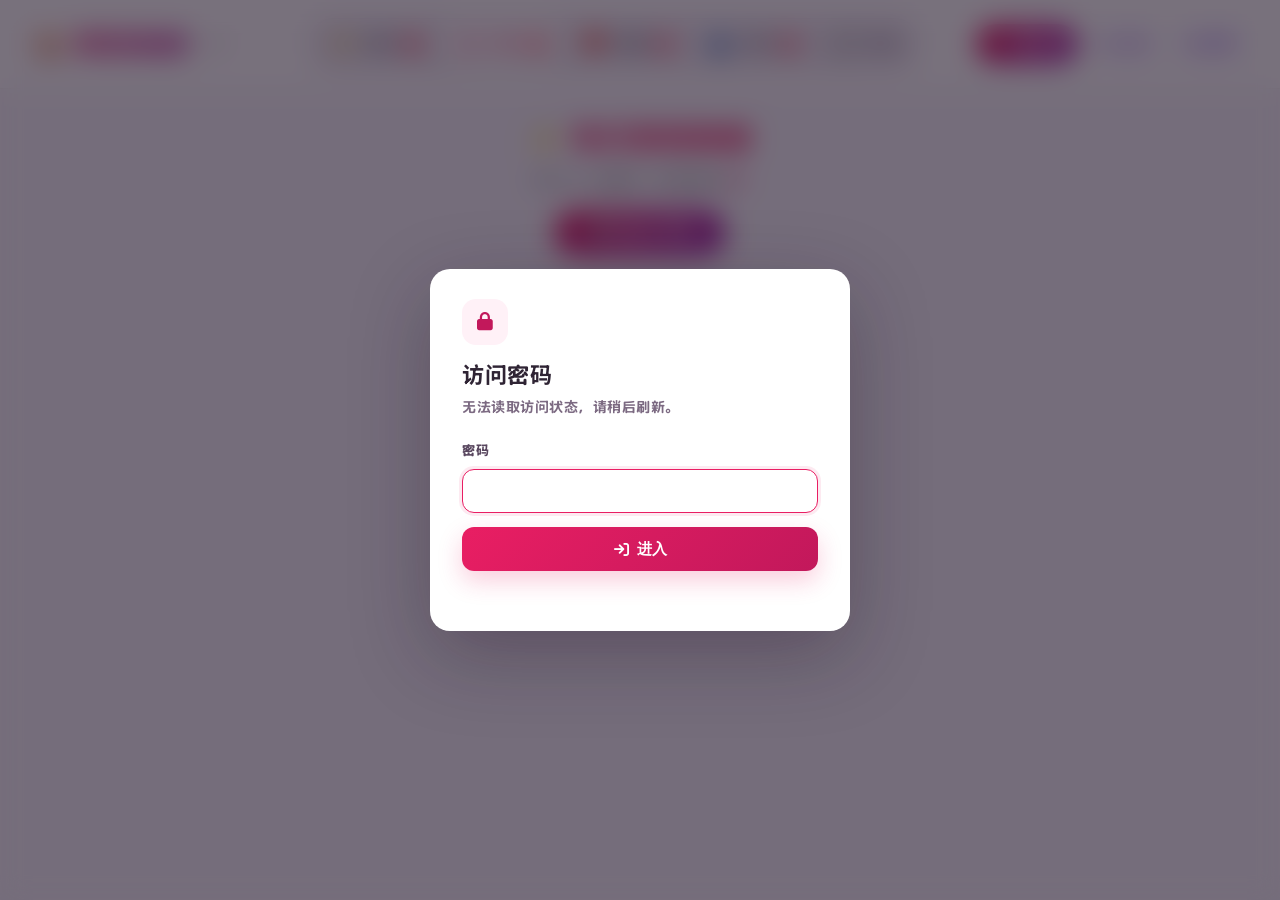
==== app/web/index.html @ 4d8ad2f1 "fix: show extension settings save feedback" ====
<!DOCTYPE html>
<html lang="zh-CN">
<head>
<meta charset="UTF-8">
<link rel="stylesheet" href="/static/gallery-extension-settings.css?v=20260928-recent3">
<script defer src="/static/gallery-extension-settings.js?v=20260928-recent3"></script>
<meta name="gallery-ui-revision" content="extension-settings-inline-20260927">
<link rel="stylesheet" href="/static/image-comparison.css?v=20260927-8">
<script src="/static/image-comparison.js?v=20260927-10"></script>
<meta name="viewport" content="width=device-width, initial-scale=1.0">
<title>每日穿搭画廊</title>
<link rel="icon" href="data:image/svg+xml,<svg xmlns='http://www.w3.org/2000/svg' viewBox='0 0 100 100'><text y='.9em' font-size='90'>✨</text></svg>">
<link rel="preconnect" href="https://fonts.googleapis.com">
<link rel="preconnect" href="https://fonts.gstatic.com" crossorigin>
<link href="https://fonts.googleapis.com/css2?family=M+PLUS+Rounded+1c:wght@400;500;700;800&amp;family=Noto+Sans+SC:wght@400;500;600;700&amp;display=swap" rel="stylesheet">
<link rel="stylesheet" href="https://cdnjs.cloudflare.com/ajax/libs/font-awesome/6.5.2/css/all.min.css">
<style>
* { margin: 0; padding: 0; box-sizing: border-box; }
body {
  font-family: "M PLUS Rounded 1c", "PingFang SC", "Hiragino Sans GB", "Noto Sans SC", -apple-system, sans-serif;
  background: #f8f6fc;
  min-height: 100vh;
  color: #333;
  font-size: 17px;
  line-height: 1.8;
  letter-spacing: 0.5px;
  font-weight: 700;
  -webkit-font-smoothing: antialiased;
  -moz-osx-font-smoothing: grayscale;
}

/* ===== Header ===== */
.header {
  background: rgba(255,255,255,0.92);
  backdrop-filter: blur(24px);
  -webkit-backdrop-filter: blur(24px);
  padding: 18px 32px;
  border-bottom: 1px solid rgba(0,0,0,0.05);
  position: sticky;
  top: 0;
  z-index: 100;
  display: grid;
  grid-template-columns: minmax(220px, auto) minmax(0, 1fr) auto;
  grid-template-areas: "brand tabs actions";
  align-items: center;
  gap: 14px;
}
.header-left {
  grid-area: brand;
  min-width: 0;
}
.header-left h1 {
  font-size: clamp(22px, 2.6vw, 28px);
  background: linear-gradient(135deg, #e91e63, #9c27b0);
  -webkit-background-clip: text;
  -webkit-text-fill-color: transparent;
  background-clip: text;
  font-weight: 700;
  line-height: 1.15;
  white-space: nowrap;
  display: flex;
  align-items: center;
  gap: 6px;
  min-width: 0;
  max-width: 100%;
}
.app-logo {
  flex: 0 0 auto;
  line-height: 1;
  background: none;
  -webkit-text-fill-color: initial;
  filter: drop-shadow(0 2px 6px rgba(233,30,99,0.16));
}
#appHeaderTitle {
  min-width: 0;
  overflow: hidden;
  text-overflow: ellipsis;
}
.version-tag {
  font-size: 12px;
  color: #999;
  font-weight: 400;
  -webkit-text-fill-color: #999;
  flex: 0 0 auto;
}
.header-actions {
  grid-area: actions;
  display: flex;
  align-items: center;
  gap: 10px;
  justify-content: flex-end;
}
.btn.header-gen-btn {
  min-height: 40px;
  padding: 0 14px;
  border-radius: 20px;
  font-size: 13px;
  font-weight: 800;
  white-space: nowrap;
  flex-shrink: 0;
}
.header-action-icon,
.header-gen-label {
  line-height: 1;
}
.header-action-icon {
  flex: 0 0 auto;
}
.header-tool-btn,
.header-log-btn {
  min-height: 40px;
  padding: 0 14px;
  border: 1px solid #eadcf4;
  border-radius: 20px;
  background: #fff;
  color: #7c3aed;
  font-size: 13px;
  font-weight: 800;
  cursor: pointer;
  display: inline-flex;
  align-items: center;
  gap: 6px;
  white-space: nowrap;
  flex-shrink: 0;
}
.header-tool-btn:hover,
.header-log-btn:hover {
  border-color: #c084fc;
  background: #faf5ff;
  transform: translateY(-1px);
}
.header-tool-btn i,
.header-log-btn i {
  width: 1em;
  flex: 0 0 auto;
}
.btn {
  padding: 10px 24px;
  border-radius: 22px;
  border: none;
  font-size: 14px;
  font-weight: 600;
  cursor: pointer;
  transition: all 0.2s;
  display: inline-flex;
  align-items: center;
  gap: 6px;
}
button,
.btn,
.tab,
.gallery-card,
.style-pill,
.cg-size-btn,
.cg-size-mode-btn,
.cg-size-swap-btn,
.cg-ref-item,
.ca-btn,
.tc-btn,
.mbtn {
  touch-action: manipulation;
}
button:focus-visible,
a:focus-visible,
input:focus-visible,
select:focus-visible,
textarea:focus-visible,
[tabindex]:focus-visible {
  outline: 3px solid rgba(233,30,99,0.42);
  outline-offset: 3px;
}
.btn-primary {
  background: linear-gradient(135deg, #e91e63, #9c27b0);
  color: #fff;
}
.btn-primary:hover { opacity: 0.88; transform: translateY(-1px); box-shadow: 0 4px 16px rgba(233,30,99,0.3); }
.btn-primary:disabled { opacity: 0.5; cursor: not-allowed; transform: none; box-shadow: none; }

/* ===== Tabs ===== */
.tabs {
  grid-area: tabs;
  display: flex;
  gap: clamp(3px, 0.4vw, 5px);
  background: #eee9f2;
  padding: 3px;
  border: 1px solid rgba(218, 207, 226, 0.9);
  border-radius: 20px;
  justify-self: center;
  width: fit-content;
  max-width: 100%;
  min-width: 0;
  overflow-x: auto;
  scrollbar-width: none;
  -webkit-overflow-scrolling: touch;
}
.tabs::-webkit-scrollbar { display: none; }
.tab {
  min-height: 44px;
  padding: 8px clamp(8px, 1.15vw, 16px);
  border-radius: 16px;
  border: none;
  background: transparent;
  font-size: clamp(14px, 1.35vw, 16px);
  color: #817986;
  cursor: pointer;
  transition: background 0.18s ease, color 0.18s ease, box-shadow 0.18s ease, transform 0.18s ease;
  font-weight: 800;
  display: inline-flex;
  align-items: center;
  justify-content: center;
  gap: 8px;
  white-space: nowrap;
  flex: 0 1 auto;
  min-width: 0;
}
.tab-label {
  display: inline-flex;
  align-items: center;
  justify-content: center;
  gap: clamp(5px, 0.65vw, 8px);
  line-height: 1;
  min-width: 0;
}
.tab-icon {
  font-family: "Apple Color Emoji", "Segoe UI Emoji", "Noto Color Emoji", sans-serif;
  font-size: clamp(17px, 1.6vw, 20px);
  line-height: 1;
  filter: drop-shadow(0 1px 0 rgba(60, 42, 72, 0.22));
  transform: translateY(-1px);
}
.tab-text {
  line-height: 1;
}
.tab.active {
  background: #fff;
  color: #e91e63;
  box-shadow: 0 8px 22px rgba(93, 64, 108, 0.1), 0 1px 2px rgba(93, 64, 108, 0.08);
}
.tab:not(.active):hover {
  background: rgba(255,255,255,0.38);
  color: #6f6472;
}
.tab-badge {
  display: inline-flex;
  align-items: center;
  justify-content: center;
  min-width: 18px;
  height: 18px;
  padding: 0 6px;
  font-size: 11px;
  font-weight: 900;
  line-height: 18px;
  border-radius: 999px;
  background: #ff4766;
  color: #fff;
  flex: 0 0 auto;
  transform: translateY(0);
  box-shadow: 0 1px 0 rgba(255,255,255,0.62) inset;
}

/* ===== Settings Button ===== */
.settings-btn {
  width: 40px;
  height: 40px;
  border-radius: 50%;
  border: 1px solid #e0e0e0;
  background: #fff;
  font-size: 20px;
  cursor: pointer;
  display: flex;
  align-items: center;
  justify-content: center;
  transition: all 0.2s;
  flex-shrink: 0;
}
.settings-btn:hover {
  border-color: #e91e63;
  background: #fce4ec;
  transform: rotate(30deg);
}

/* ===== Settings Modal ===== */
.sk-overlay {
  position: fixed;
  top: 0; left: 0; right: 0; bottom: 0;
  background: rgba(0,0,0,0.5);
  backdrop-filter: blur(12px);
  z-index: 999;
  display: none;
  align-items: center;
  justify-content: center;
  padding: 24px;
}
.sk-overlay.open { display: flex; }
.auth-overlay {
  position: fixed;
  inset: 0;
  z-index: 10080;
  display: flex;
  align-items: center;
  justify-content: center;
  padding: 24px;
  background: rgba(24,12,30,0.58);
  backdrop-filter: blur(14px);
}
.auth-overlay[hidden] { display: none; }
.auth-modal {
  width: min(420px, calc(100vw - 32px));
  background: #fff;
  border-radius: 20px;
  padding: 30px 32px;
  box-shadow: 0 24px 80px rgba(35,16,45,0.32);
  animation: slideUp 0.25s ease;
}
.auth-lock {
  width: 46px;
  height: 46px;
  border-radius: 14px;
  display: flex;
  align-items: center;
  justify-content: center;
  color: #c2185b;
  background: #fff1f7;
  margin-bottom: 16px;
  font-size: 18px;
}
.auth-modal h2 {
  margin: 0 0 8px;
  color: #2f2434;
  font-size: 22px;
  line-height: 1.25;
}
.auth-modal p {
  margin: 0 0 20px;
  color: #7c6a82;
  font-size: 14px;
  line-height: 1.6;
}
.auth-field { margin-bottom: 14px; }
.auth-field label {
  display: block;
  margin-bottom: 7px;
  color: #59475f;
  font-size: 13px;
  font-weight: 800;
}
.auth-field input {
  width: 100%;
  height: 44px;
  padding: 0 13px;
  border-radius: 12px;
  border: 1.5px solid #eadfea;
  background: #faf8fc;
  color: #2f2434;
  font-size: 16px;
  outline: none;
}
.auth-field input:focus {
  border-color: #e91e63;
  background: #fff;
  box-shadow: 0 0 0 3px rgba(233,30,99,0.09);
}
.auth-submit {
  width: 100%;
  min-height: 44px;
  border: 0;
  border-radius: 12px;
  background: linear-gradient(135deg,#e91e63,#c2185b);
  color: #fff;
  font-size: 15px;
  font-weight: 900;
  cursor: pointer;
  display: flex;
  align-items: center;
  justify-content: center;
  gap: 8px;
  box-shadow: 0 10px 24px rgba(233,30,99,0.22);
}
.auth-submit:disabled {
  opacity: 0.62;
  cursor: default;
  box-shadow: none;
}
.auth-status {
  min-height: 18px;
  margin-top: 12px;
  color: #d32f2f;
  font-size: 12px;
  line-height: 1.5;
}
.sk-modal {
  background: #fff;
  border-radius: 24px;
  max-width: 920px;
  width: 100%;
  max-height: 90vh;
  overflow-y: auto;
  padding: 28px 30px;
  box-shadow: 0 20px 60px rgba(0,0,0,0.2);
  animation: slideUp 0.25s ease;
}
.sk-modal::-webkit-scrollbar { width: 5px; }
.sk-modal::-webkit-scrollbar-track { background: transparent; }
.sk-modal::-webkit-scrollbar-thumb { background: rgba(200,170,210,0.3); border-radius: 10px; }
.sk-modal::-webkit-scrollbar-thumb:hover { background: rgba(200,170,210,0.5); }
.sk-modal h2 {
  font-size: 22px;
  font-weight: 700;
  color: #e91e63;
  margin-bottom: 20px;
}
.sk-settings-tabs {
  display: grid;
  grid-template-columns: repeat(5, minmax(0, 1fr));
  gap: 8px;
  margin: -4px 0 18px;
}
.sk-settings-tab {
  min-height: 38px;
  padding: 8px 10px;
  border: 1px solid #ece4f0;
  border-radius: 12px;
  background: #faf8fc;
  color: #666;
  font-size: 13px;
  font-weight: 800;
  cursor: pointer;
  transition: border 0.2s, background 0.2s, color 0.2s, box-shadow 0.2s;
}
.sk-settings-tab.active {
  border-color: #e91e63;
  background: #fff1f7;
  color: #c2185b;
  box-shadow: 0 0 0 3px rgba(233,30,99,0.08);
}
.sk-panel {
  display: none;
}
.sk-panel.active {
  display: block;
}
.sk-model-panel {
  display: grid;
  gap: 14px;
}
.sk-engine-group {
  display: grid;
  gap: 12px;
  padding: 15px 16px 16px;
  border: 1px solid #eee4f2;
  border-radius: 14px;
  background: #fff;
}
.sk-engine-group--llm { border-color: #e5dcf5; background: #fdfbff; }
.sk-engine-group--image { border-color: #f2dfe9; background: #fffdfd; }
.sk-engine-group--video { border-color: #dce9f2; background: #fcfeff; }
.sk-engine-group-head {
  display: flex;
  align-items: flex-start;
  justify-content: space-between;
  gap: 12px;
  padding-bottom: 9px;
  border-bottom: 1px solid #f0e9f3;
}
.sk-engine-group--image .sk-engine-group-head { border-color: #f5e8ed; }
.sk-engine-group--video .sk-engine-group-head { border-color: #e6eff4; }
.sk-engine-group-title {
  display: block;
  color: #3f3545;
  font-size: 14px;
  font-weight: 900;
  line-height: 1.25;
}
.sk-engine-group-title i {
  width: 18px;
  margin-right: 5px;
  color: #8b5cf6;
  text-align: center;
}
.sk-engine-group--image .sk-engine-group-title i { color: #d9467a; }
.sk-engine-group--video .sk-engine-group-title i { color: #256f9d; }
.sk-engine-group-desc {
  display: block;
  margin-top: 3px;
  color: #8d8292;
  font-size: 11px;
  line-height: 1.45;
}
.sk-engine-group-status {
  flex: 0 0 auto;
  color: #64748b;
  font-size: 11px;
  font-weight: 800;
  line-height: 1.4;
  text-align: right;
}
.sk-engine-group-status.is-ready { color: #16805a; }
.sk-engine-group-status.is-warning { color: #c27a16; }
.sk-engine-grid {
  display: grid;
  grid-template-columns: repeat(2, minmax(0, 1fr));
  gap: 14px 16px;
}
.sk-engine-grid--three {
  grid-template-columns: minmax(0, 1.08fr) minmax(0, 0.96fr) minmax(0, 1fr);
}
.sk-engine-grid--video-main {
  grid-template-columns: repeat(2, minmax(0, 1fr));
}
.sk-engine-grid--video-options {
  grid-template-columns: repeat(2, minmax(0, 1fr));
  margin-top: 14px;
}
.sk-engine-grid > .sk-field-wide {
  grid-column: 1 / -1;
}
.sk-engine-group .sk-field {
  margin-bottom: 0;
}
.sk-provider-label {
  display: flex;
  align-items: center;
  justify-content: space-between;
  gap: 10px;
  min-width: 0;
  padding-top: 2px;
  color: #564a5d;
  font-size: 12px;
  font-weight: 900;
}
.sk-provider-label + .sk-engine-grid {
  margin-top: -2px;
}
.sk-provider-label small {
  min-width: 0;
  overflow: hidden;
  color: #9d909f;
  font-size: 10px;
  font-weight: 700;
  text-overflow: ellipsis;
  white-space: nowrap;
}
.sk-engine-group .sk-gitee-fallback-inline {
  margin-top: 7px;
}
.sk-gpt-option-grid {
  display: grid;
  grid-column: 1 / -1;
  grid-template-columns: repeat(2, minmax(0, 1fr));
  gap: 10px 16px;
}
.sk-gpt-option-grid .sk-gitee-fallback-inline {
  min-height: 62px;
  margin-top: 0;
}
.sk-engine-option-field {
  min-width: 0;
}
.sk-engine-option-field .sk-gitee-fallback-inline {
  min-height: 100%;
  margin-top: 0;
  padding: 10px 12px;
}
.sk-engine-option-field .sk-status,
.sk-gpt-option-grid .sk-status {
  margin-top: 5px;
  font-size: 10px;
}
.sk-engine-group .sk-endpoint-add-btn {
  margin-top: 2px;
}
@media (max-width: 980px) {
  .sk-modal {
    max-width: calc(100vw - 32px);
  }
  .sk-engine-grid--three {
    grid-template-columns: repeat(2, minmax(0, 1fr));
  }
  .sk-engine-grid--three > .sk-engine-option-field,
  .sk-engine-group--video .sk-engine-grid--three > .sk-field:last-child {
    grid-column: 1 / -1;
  }
  .sk-engine-grid--video-main,
  .sk-engine-grid--video-options {
    grid-template-columns: repeat(2, minmax(0, 1fr));
  }
}
@media (max-width: 720px) {
  .sk-modal {
    max-width: calc(100vw - 24px);
    padding: 22px 18px;
  }
  .sk-engine-grid {
    grid-template-columns: 1fr;
  }
  .sk-engine-grid--three {
    grid-template-columns: 1fr;
  }
  .sk-engine-grid > .sk-field-wide {
    grid-column: auto;
  }
  .sk-gpt-option-grid {
    grid-column: auto;
    grid-template-columns: 1fr;
  }
  .sk-provider-label {
    align-items: flex-start;
    flex-direction: column;
    gap: 2px;
  }
  .sk-provider-label small {
    white-space: normal;
  }
}
.xhs-login-card {
  display: grid;
  gap: 14px;
  padding: 16px;
  border: 1px solid #e6e1e4;
  border-radius: 12px;
  background: #fafafa;
}
.xhs-login-head {
  display: flex;
  align-items: center;
  justify-content: space-between;
  gap: 12px;
}
.xhs-login-state {
  display: inline-flex;
  align-items: center;
  gap: 7px;
  min-width: 0;
  color: #777;
  font-size: 13px;
  font-weight: 700;
}
.xhs-login-state::before {
  content: "";
  width: 9px;
  height: 9px;
  flex: 0 0 auto;
  border-radius: 50%;
  background: #a3a3a3;
}
.xhs-login-state.online::before { background: #16a34a; }
.xhs-login-state.offline::before { background: #dc2626; }
.xhs-login-actions {
  display: grid;
  grid-template-columns: repeat(2, minmax(0, 1fr));
  gap: 8px;
}
.xhs-login-actions .btn {
  min-width: 0;
  justify-content: center;
}
.xhs-qr-wrap {
  display: grid;
  justify-items: center;
  gap: 10px;
  padding-top: 2px;
}
.xhs-qr-wrap[hidden] { display: none; }
.xhs-qr-image {
  width: min(320px, 100%);
  aspect-ratio: 1;
  padding: 10px;
  border: 1px solid #dedede;
  border-radius: 8px;
  background: #fff;
  image-rendering: pixelated;
  object-fit: contain;
}
.xhs-qr-expiry {
  color: #888;
  font-size: 12px;
  font-variant-numeric: tabular-nums;
}
.xhs-schedule-card {
  display: grid;
  gap: 12px;
  padding: 14px 16px;
  border: 1px solid #e6e1e4;
  border-radius: 8px;
  background: #fff;
}
.xhs-schedule-head {
  display: flex;
  align-items: center;
  justify-content: space-between;
  gap: 12px;
}
.xhs-schedule-title {
  min-width: 0;
  color: #555;
  font-size: 14px;
  font-weight: 700;
}
.xhs-schedule-preference {
  display: flex;
  align-items: center;
  justify-content: space-between;
  gap: 12px;
  padding-top: 10px;
  border-top: 1px solid #eee8eb;
}
.xhs-schedule-preference-copy {
  display: grid;
  min-width: 0;
  color: #555;
  font-size: 12px;
  line-height: 1.45;
}
.xhs-schedule-preference-copy small {
  color: #929096;
  font-size: 10px;
  font-weight: 600;
}
.xhs-schedule-reference {
  display: grid;
  grid-template-columns: 76px minmax(0, 1fr) 36px;
  align-items: center;
  gap: 10px;
  min-height: 76px;
  padding-top: 12px;
  border-top: 1px solid #eee8eb;
}
.xhs-schedule-reference[hidden] { display: none; }
.xhs-schedule-image {
  width: 76px;
  height: 76px;
  border-radius: 6px;
  object-fit: cover;
  background: #f3f3f3;
}
.xhs-schedule-copy { min-width: 0; }
.xhs-schedule-name {
  overflow: hidden;
  color: #444;
  font-size: 13px;
  font-weight: 700;
  text-overflow: ellipsis;
  white-space: nowrap;
}
.xhs-schedule-query {
  display: -webkit-box;
  margin-top: 5px;
  overflow: hidden;
  color: #888;
  font-size: 12px;
  line-height: 1.45;
  -webkit-box-orient: vertical;
  -webkit-line-clamp: 2;
}
.xhs-schedule-refresh {
  width: 36px;
  height: 36px;
  padding: 0;
  border: 1px solid #ded8dc;
  border-radius: 6px;
  background: #fff;
  color: #666;
  cursor: pointer;
}
.xhs-schedule-refresh:disabled { cursor: wait; opacity: 0.55; }
.sk-field {
  margin-bottom: 18px;
}
.sk-field label {
  display: block;
  font-size: 14px;
  font-weight: 600;
  color: #555;
  margin-bottom: 6px;
}
.sk-field .sk-desc {
  font-size: 12px;
  color: #999;
  margin-bottom: 6px;
}
.sk-field input[type="password"],
.sk-field input[type="text"],
.sk-field input[type="number"] {
  width: 100%;
  padding: 10px 14px;
  border-radius: 12px;
  border: 1px solid #e0e0e0;
  font-size: 14px;
  font-family: monospace;
  outline: none;
  transition: border 0.2s;
  color: #333;
  background: #fafafa;
}
.sk-field input[readonly] {
  color: #666;
  background: #f4f4f4;
  cursor: default;
}
.sk-field input[readonly]:focus {
  border-color: #e0e0e0;
  box-shadow: none;
  background: #f4f4f4;
}
.sk-field textarea {
  width: 100%;
  padding: 10px 14px;
  border-radius: 12px;
  border: 1px solid #e0e0e0;
  font-size: 13px;
  font-family: inherit;
  line-height: 1.5;
  outline: none;
  resize: vertical;
  transition: border 0.2s;
  color: #333;
  background: #fafafa;
}
.sk-field select {
  width: 100%;
  padding: 10px 14px;
  border: 1.5px solid #e0d0e8;
  border-radius: 10px;
  font-size: 14px;
  background: #fafafa;
  cursor: pointer;
  outline: none;
}
.sk-field input:focus {
  border-color: #e91e63;
  box-shadow: 0 0 0 3px rgba(233,30,99,0.08);
  background: #fff;
}
.sk-field textarea:focus {
  border-color: #e91e63;
  box-shadow: 0 0 0 3px rgba(233,30,99,0.08);
  background: #fff;
}
.sk-mini-grid {
  display: grid;
  grid-template-columns: 1fr 1fr;
  gap: 10px;
}
.sk-mini-field label {
  font-size: 12px;
  color: #666;
}
.sk-segmented {
  display: grid;
  grid-template-columns: repeat(3, minmax(0, 1fr));
  gap: 8px;
  margin: 8px 0 10px;
}
.sk-segmented.sk-two {
  grid-template-columns: repeat(2, minmax(0, 1fr));
}
.sk-segmented label {
  margin: 0;
}
.sk-segmented input {
  position: absolute;
  opacity: 0;
  pointer-events: none;
}
.sk-segmented span {
  display: flex;
  align-items: center;
  justify-content: center;
  min-height: 38px;
  padding: 8px 10px;
  border: 1px solid #ece4f0;
  border-radius: 12px;
  background: #faf8fc;
  color: #666;
  font-size: 13px;
  font-weight: 700;
  cursor: pointer;
  transition: border 0.2s, background 0.2s, color 0.2s, box-shadow 0.2s;
}
.sk-segmented input:checked + span {
  border-color: #e91e63;
  background: #fff1f7;
  color: #c2185b;
  box-shadow: 0 0 0 3px rgba(233,30,99,0.08);
}
.sk-persona-custom {
  display: none;
  margin-top: 10px;
}
.sk-persona-custom.show {
  display: block;
}
.sk-persona-preview {
  padding: 10px 12px;
  border: 1px solid #f0e6f6;
  border-radius: 12px;
  background: #fffafd;
  color: #666;
  font-size: 12px;
  line-height: 1.55;
}
.sk-persona-preview strong {
  color: #555;
}
.sk-persona-preview-text {
  margin-top: 4px;
  color: #777;
  max-height: 72px;
  overflow: hidden;
}
.sk-push-preview {
  display: flex;
  align-items: center;
  justify-content: space-between;
  gap: 10px;
}
.sk-push-agent {
  color: #c2185b;
  font-weight: 800;
}
.sk-style-grid {
  display: grid;
  grid-template-columns: repeat(2, minmax(0, 1fr));
  gap: 8px;
  margin-top: 8px;
}
.sk-style-chip {
  display: flex;
  align-items: center;
  gap: 8px;
  margin: 0;
  padding: 9px 10px;
  border: 1px solid #ece4f0;
  border-radius: 12px;
  background: #faf8fc;
  color: #555;
  cursor: pointer;
  font-size: 13px;
  font-weight: 700;
  transition: border 0.2s, background 0.2s, box-shadow 0.2s;
}
.sk-style-chip input {
  width: 16px;
  height: 16px;
  accent-color: #e91e63;
  flex-shrink: 0;
}
.sk-style-chip:has(input:checked) {
  border-color: #e91e63;
  background: #fff1f7;
  box-shadow: 0 0 0 3px rgba(233,30,99,0.06);
}
.egg-style-overlay {
  position: fixed;
  inset: 0;
  z-index: 10050;
  display: none;
  align-items: center;
  justify-content: center;
  padding: 18px;
  background: rgba(32,20,42,0.34);
  backdrop-filter: blur(8px);
  -webkit-backdrop-filter: blur(8px);
}
.egg-style-overlay.open { display: flex; }
.egg-style-modal {
  width: min(430px, calc(100vw - 32px));
  max-height: min(78vh, 620px);
  overflow-y: auto;
  box-sizing: border-box;
  padding: 22px;
  border: 1px solid rgba(255,255,255,0.76);
  border-radius: 18px;
  background: linear-gradient(180deg, #fff, #fff8fc);
  box-shadow: 0 24px 70px rgba(55,34,76,0.28);
  animation: slideUp 0.22s ease;
}
.egg-style-modal h3 {
  margin: 0 0 7px;
  color: #c2185b;
  font-size: 18px;
}
.egg-style-modal .sk-desc {
  margin-bottom: 12px;
  color: #8a728f;
  font-size: 12px;
  line-height: 1.5;
}
.egg-style-modal .sk-style-grid {
  grid-template-columns: repeat(2, minmax(0, 1fr));
  margin-top: 0;
}
.keyword-cloud-modal {
  width: min(680px, calc(100vw - 32px));
  max-height: min(84vh, 760px);
  overflow: hidden;
  display: flex;
  flex-direction: column;
  gap: 14px;
}
.keyword-cloud-head {
  display: flex;
  align-items: flex-start;
  justify-content: space-between;
  gap: 12px;
}
.keyword-cloud-head h3 { margin: 0; }
.keyword-cloud-actions { display: inline-flex; align-items: center; gap: 8px; }
.keyword-cloud-icon-btn {
  width: 32px;
  height: 32px;
  border: 1px solid rgba(139,92,246,0.2);
  border-radius: 10px;
  background: #fff;
  color: #7c3aed;
  cursor: pointer;
  font-size: 14px;
  font-weight: 800;
  display: inline-flex;
  align-items: center;
  justify-content: center;
}
.keyword-cloud-icon-btn:hover { background: #f7f2ff; border-color: rgba(139,92,246,0.36); }
.keyword-cloud-icon-btn:disabled { cursor: wait; opacity: 0.72; }
.keyword-cloud-icon-btn.is-refreshing { animation: keywordCloudSpin 0.72s linear infinite; }
.keyword-cloud-canvas-wrap {
  position: relative;
  height: clamp(320px, 50vh, 460px);
  border: 1px solid rgba(221,214,254,0.72);
  border-radius: 18px;
  overflow: hidden;
  background:
    linear-gradient(135deg, rgba(255,255,255,0.96), rgba(250,245,255,0.94)),
    repeating-linear-gradient(135deg, rgba(216,180,254,0.12) 0 1px, transparent 1px 18px);
  box-shadow: inset 0 1px 0 rgba(255,255,255,0.88), 0 12px 28px rgba(124,58,237,0.08);
}
.keyword-cloud-canvas {
  width: 100%;
  height: 100%;
  display: block;
}
.keyword-cloud-word-layer {
  position: absolute;
  inset: 0;
  z-index: 2;
  pointer-events: none;
}
.keyword-cloud-word-hit {
  position: absolute;
  min-width: 40px;
  min-height: 32px;
  padding: 0;
  border: 1px solid transparent;
  border-radius: 10px;
  background: transparent;
  color: transparent;
  cursor: pointer;
  pointer-events: auto;
  transform: translate(-50%, -50%) rotate(var(--keyword-cloud-rotation, 0rad));
  transition: background 0.16s ease, border-color 0.16s ease, box-shadow 0.16s ease;
}
.keyword-cloud-word-hit:hover {
  border-color: rgba(124,58,237,0.24);
  background: rgba(255,255,255,0.34);
  box-shadow: 0 5px 14px rgba(124,58,237,0.11);
}
.keyword-cloud-word-hit:focus-visible {
  outline: 3px solid rgba(124,58,237,0.22);
  outline-offset: 2px;
  border-color: rgba(124,58,237,0.34);
  background: rgba(255,255,255,0.42);
}
.keyword-cloud-loading,
.keyword-cloud-empty {
  position: absolute;
  z-index: 3;
  left: 50%;
  top: 50%;
  width: min(310px, calc(100% - 42px));
  min-height: 116px;
  transform: translate(-50%, -50%);
  display: flex;
  flex-direction: column;
  align-items: center;
  justify-content: center;
  gap: 10px;
  border: 1px solid rgba(221,214,254,0.74);
  border-radius: 18px;
  background: rgba(255,255,255,0.76);
  color: #826c8c;
  font-size: 13px;
  font-weight: 800;
  line-height: 1.5;
  text-align: center;
  padding: 20px 22px;
  box-shadow: 0 14px 32px rgba(124,58,237,0.12);
  box-sizing: border-box;
}
.keyword-cloud-loading::before,
.keyword-cloud-empty::before {
  content: "☁️";
  width: 38px;
  height: 38px;
  border-radius: 14px;
  display: inline-flex;
  align-items: center;
  justify-content: center;
  background: linear-gradient(135deg, #fff7fb, #f3e8ff);
  box-shadow: inset 0 1px 0 rgba(255,255,255,0.9), 0 8px 18px rgba(216,180,254,0.2);
  font-size: 18px;
}
.keyword-cloud-loading::before {
  animation: keywordCloudFloat 1.4s ease-in-out infinite;
}
.keyword-cloud-empty::before {
  content: "⌁";
  color: #a855f7;
  font-size: 22px;
}
.keyword-cloud-empty { display: none; }
.keyword-cloud-status {
  min-height: 18px;
  color: #8a728f;
  font-size: 12px;
  line-height: 1.5;
  padding: 0 2px;
}
@keyframes keywordCloudFloat {
  0%, 100% { transform: translateY(0); opacity: 0.9; }
  50% { transform: translateY(-4px); opacity: 1; }
}
@keyframes keywordCloudSpin {
  to { transform: rotate(360deg); }
}
.egg-forbidden-input {
  width: 100%;
  min-height: 116px;
  resize: vertical;
  box-sizing: border-box;
  border: 1px solid #eadcf4;
  border-radius: 12px;
  background: #fff;
  color: #4b4256;
  font-family: inherit;
  font-size: 13px;
  line-height: 1.55;
  padding: 11px 12px;
  outline: none;
}
.egg-forbidden-input:focus {
  border-color: #c084fc;
  box-shadow: 0 0 0 3px rgba(124,58,237,0.08);
}
.egg-forbidden-tips {
  margin-top: 8px;
  color: #9b8aa7;
  font-size: 12px;
  line-height: 1.5;
}
.egg-style-status {
  margin-top: 12px;
  color: #777;
  font-size: 12px;
  min-height: 18px;
}
.egg-style-actions {
  display: flex;
  justify-content: flex-end;
  gap: 10px;
  margin-top: 16px;
}
.egg-style-btn {
  border: 0;
  border-radius: 12px;
  padding: 10px 16px;
  font-size: 13px;
  font-weight: 700;
  cursor: pointer;
}
.egg-style-btn.secondary {
  background: #f7f1fb;
  color: #7c3aed;
}
.egg-style-btn.primary {
  background: linear-gradient(135deg, #ff6b9d, #c084fc);
  color: #fff;
  box-shadow: 0 8px 18px rgba(233,30,99,0.18);
}
.egg-style-btn:disabled {
  opacity: 0.6;
  cursor: default;
}
.sk-field-action {
  border: none;
  background: transparent;
  color: #9c27b0;
  font-size: 12px;
  font-weight: 700;
  cursor: pointer;
  padding: 3px 0;
}
.sk-llm-row {
  display: grid;
  grid-template-columns: minmax(0, 1fr) auto;
  align-items: center;
  gap: 8px;
}
.sk-llm-test-btn {
  min-height: 39px;
  padding: 0 14px;
  border: 1px solid #eadcf4;
  border-radius: 11px;
  background: #fffafd;
  color: #7c3aed;
  font-size: 12px;
  font-weight: 800;
  cursor: pointer;
  white-space: nowrap;
}
.sk-llm-test-btn:hover {
  border-color: #c084fc;
  background: #faf5ff;
}
.sk-llm-test-btn:disabled {
  opacity: 0.58;
  cursor: default;
}
.sk-llm-chain {
  margin-top: 8px;
}
.sk-llm-chain,
.sk-llm-chain-editor {
  border: 1px solid #f0e6f6;
  border-radius: 8px;
  background: #fffafd;
}
.sk-llm-chain > summary,
.sk-llm-chain-editor > summary {
  display: flex;
  align-items: center;
  justify-content: space-between;
  gap: 10px;
  min-height: 34px;
  padding: 7px 10px;
  color: #7c3aed;
  font-size: 12px;
  font-weight: 800;
  cursor: pointer;
  list-style: none;
}
.sk-llm-chain > summary::-webkit-details-marker,
.sk-llm-chain-editor > summary::-webkit-details-marker {
  display: none;
}
.sk-llm-chain-count {
  flex: 0 0 auto;
  color: #999;
  font-size: 11px;
  font-weight: 700;
}
.sk-llm-chain-body,
.sk-llm-chain-editor-body {
  display: grid;
  gap: 7px;
  padding: 0 9px 9px;
}
.sk-llm-chain-preview {
  overflow: hidden;
  color: #777;
  font-size: 11px;
  line-height: 1.45;
  text-overflow: ellipsis;
  white-space: nowrap;
}
.sk-llm-chain-editor {
  background: #fff;
}
.sk-llm-chain-list {
  display: grid;
  gap: 6px;
  max-height: 136px;
  overflow-y: auto;
  padding-right: 2px;
  scrollbar-width: thin;
  scrollbar-color: #d8b4fe transparent;
}
.sk-llm-chain-list::-webkit-scrollbar {
  width: 6px;
}
.sk-llm-chain-list::-webkit-scrollbar-thumb {
  border-radius: 999px;
  background: #d8b4fe;
}
.sk-llm-chain-row {
  display: grid;
  grid-template-columns: 24px minmax(0, 1fr) auto auto auto;
  align-items: center;
  gap: 6px;
}
.sk-llm-chain-index {
  color: #999;
  font-size: 11px;
  font-weight: 800;
  text-align: center;
}
.sk-llm-chain-row select,
.sk-llm-chain-add select {
  min-width: 0;
  min-height: 32px;
  padding: 0 10px;
  border-radius: 8px;
  font-size: 12px;
}
.sk-llm-chain-btn {
  min-width: 28px;
  height: 30px;
  border: 1px solid #eadcf4;
  border-radius: 7px;
  background: #fff;
  color: #7c3aed;
  font-size: 12px;
  font-weight: 900;
  cursor: pointer;
}
.sk-llm-chain-btn:disabled {
  opacity: 0.35;
  cursor: default;
}
.sk-llm-chain-add {
  display: grid;
  grid-template-columns: minmax(0, 1fr) auto;
  gap: 6px;
}
.sk-field .sk-status {
  font-size: 11px;
  color: #999;
  margin-top: 4px;
}
.sk-field .sk-status.set { color: #4caf50; }
.sk-field .sk-status.unset { color: #ff9800; }
.sk-field .sk-status.optional { color: #64748b; }
.sk-inline-status {
  display: flex;
  align-items: center;
  justify-content: space-between;
  gap: 10px;
  margin-top: 4px;
}
.sk-inline-status .sk-status { margin-top: 0; }
.sk-gitee-status-row {
  align-items: center;
  margin-top: 8px;
}
.sk-gitee-status-main {
  display: inline-flex;
  align-items: center;
  gap: 8px;
  min-width: 0;
}
.sk-gitee-fallback-inline {
  display: flex;
  align-items: center;
  justify-content: space-between;
  gap: 12px;
  margin-top: 8px;
  padding: 8px 10px;
  border: 1px solid #f0e6f6;
  border-radius: 10px;
  background: #fffafd;
  transition: background 0.2s, border-color 0.2s, box-shadow 0.2s;
}
.sk-gitee-fallback-inline.enabled {
  border-color: rgba(233,30,99,0.42);
  background: linear-gradient(135deg, #fff0f7 0%, #faf0ff 100%);
  box-shadow: 0 6px 18px rgba(156,39,176,0.12);
}
.sk-gitee-fallback-copy {
  min-width: 0;
}
.sk-gitee-fallback-title {
  display: block;
  color: #555;
  font-size: 13px;
  font-weight: 700;
  line-height: 1.2;
}
.sk-gitee-fallback-inline.enabled .sk-gitee-fallback-title {
  color: #c2185b;
}
.sk-gitee-fallback-hint {
  display: block;
  margin-top: 2px;
  color: #999;
  font-size: 11px;
  font-weight: 500;
  line-height: 1.25;
}
.sk-gitee-fallback-inline.enabled .sk-gitee-fallback-hint {
  color: #7b1fa2;
  font-weight: 700;
}
.sk-switch {
  position: relative;
  display: inline-flex;
  align-items: center;
  width: 42px;
  height: 24px;
  flex: 0 0 auto;
  cursor: pointer;
}
.sk-switch input {
  position: absolute;
  opacity: 0;
  pointer-events: none;
}
.sk-switch-knob {
  width: 100%;
  height: 100%;
  border-radius: 999px;
  background: #e7e0ea;
  box-shadow: inset 0 0 0 1px rgba(124,58,237,0.08);
  transition: background 0.2s, box-shadow 0.2s;
}
.sk-switch-knob::after {
  content: "";
  position: absolute;
  width: 18px;
  height: 18px;
  left: 3px;
  top: 3px;
  border-radius: 50%;
  background: #fff;
  box-shadow: 0 1px 4px rgba(0,0,0,0.18);
  transition: transform 0.2s;
}
.sk-switch input:checked + .sk-switch-knob {
  background: linear-gradient(135deg, #e91e63, #9c27b0);
  box-shadow: 0 4px 12px rgba(233,30,99,0.22);
}
.sk-switch input:checked + .sk-switch-knob::after {
  transform: translateX(18px);
}
#skLlmStreamRow .sk-switch input:checked + .sk-switch-knob {
  background: linear-gradient(135deg, #3b82f6, #2563eb);
  box-shadow: 0 4px 12px rgba(37, 99, 235, 0.28);
}
#skLlmStreamRow .sk-switch input:checked + .sk-switch-knob::after {
  background: #fff;
  box-shadow: 0 1px 4px rgba(37, 99, 235, 0.24);
}
.sk-toggle {
  display: flex;
  align-items: center;
  gap: 10px;
  padding: 10px 12px;
  border: 1px solid #ece4f0;
  border-radius: 12px;
  background: #faf8fc;
  cursor: pointer;
}
.sk-toggle input {
  width: 18px;
  height: 18px;
  accent-color: #e91e63;
  flex-shrink: 0;
}
.sk-toggle span {
  font-size: 14px;
  color: #555;
  font-weight: 600;
}
.sk-compact-toggle {
  margin-top: 8px;
  padding: 8px 10px;
  border-radius: 10px;
}
.sk-compact-toggle input {
  width: 16px;
  height: 16px;
}
.sk-compact-toggle span {
  font-size: 13px;
}
.sk-field-note {
  font-size: 11px;
  color: #999;
  line-height: 1.5;
  margin-top: 6px;
}
.sk-storage-field {
  margin-bottom: 18px;
}
.sk-storage-panel {
  padding: 12px;
  border: 1px solid #f0e6f6;
  border-radius: 14px;
  background: #fffafd;
}
.sk-storage-head {
  display: flex;
  align-items: flex-start;
  justify-content: space-between;
  gap: 12px;
  margin-bottom: 8px;
}
.sk-storage-title {
  display: block;
  margin-bottom: 2px;
  color: #555;
  font-size: 14px;
  font-weight: 700;
}
.sk-storage-head .sk-desc {
  margin: 0;
}
.sk-storage-status {
  flex: 0 0 auto;
  margin-top: 2px !important;
  white-space: nowrap;
}
.sk-storage-panel #skImageDir {
  padding: 9px 12px;
  border-radius: 10px;
  font-size: 13px;
}
.sk-storage-cleanup {
  margin-top: 10px;
  padding-top: 10px;
  border-top: 1px solid #f2eaf6;
}
.sk-cleanup-head {
  display: flex;
  align-items: center;
  justify-content: space-between;
  gap: 10px;
  margin-bottom: 8px;
}
.sk-cleanup-title {
  color: #555;
  font-size: 13px;
  font-weight: 700;
}
.sk-cleanup-hint {
  color: #999;
  font-size: 11px;
  font-weight: 500;
  white-space: nowrap;
}
.sk-cleanup-controls {
  display: grid;
  grid-template-columns: max-content auto;
  align-items: center;
  gap: 8px;
  justify-content: space-between;
}
.sk-cleanup-row {
  display: flex;
  align-items: center;
  gap: 8px;
  min-width: 0;
}
.sk-cleanup-row select {
  width: 164px;
  min-width: 0;
  flex: 0 0 164px;
}
.sk-cleanup-row input[type="number"] {
  width: 86px;
  flex: 0 0 auto;
  padding: 9px 10px;
  border-radius: 10px;
}
.sk-cleanup-actions {
  display: grid;
  grid-template-columns: repeat(2, minmax(0, 1fr));
  gap: 8px;
  min-width: 116px;
}
.sk-cleanup-actions .btn {
  min-width: 0;
  width: 100%;
  min-height: 34px;
  padding: 8px 10px;
  border-radius: 999px;
  font-size: 12px;
  line-height: 1;
  justify-content: center;
  text-align: center;
  white-space: nowrap;
}
.sk-cleanup-result {
  margin-top: 8px;
  padding: 7px 9px;
  border-radius: 999px;
  background: #f6f2fb;
  color: #666;
  font-size: 12px;
  line-height: 1.35;
}
.sk-cleanup-result:empty {
  display: none;
}
.sk-footer-row {
  display: flex;
  flex-direction: column;
  gap: 10px;
  margin-top: 24px;
  padding-top: 18px;
  border-top: 1px solid #f0f0f0;
}
.sk-footer-main {
  display: grid;
  grid-template-columns: auto;
  align-items: end;
  justify-content: end;
  gap: 16px;
  width: 100%;
}
.sk-actions {
  display: flex;
  gap: 10px;
  justify-content: flex-end;
  align-items: center;
  padding-bottom: 1px;
}
.sk-actions .btn {
  padding: 10px 18px;
  font-size: 14px;
  min-width: 88px;
  justify-content: center;
}
.sk-actions .btn-secondary {
  background: #f5f5f5;
  color: #888;
  border: 1px solid #e0e0e0;
}
.sk-actions .btn-secondary:hover { background: #eee; }
.sk-update-panel {
  margin-top: 14px;
  padding: 12px;
  border: 1px solid #f0e6f6;
  border-radius: 8px;
  background: #fffafd;
}
.sk-update-head {
  display: flex;
  align-items: flex-start;
  justify-content: space-between;
  gap: 12px;
  margin-bottom: 10px;
}
.sk-update-heading {
  min-width: 0;
}
.sk-update-title {
  display: block;
  color: #555;
  font-size: 14px;
  font-weight: 700;
  line-height: 1.3;
}
.sk-update-desc {
  display: block;
  margin-top: 2px;
  color: #999;
  font-size: 12px;
  line-height: 1.4;
}
.sk-update-row {
  display: grid;
  grid-template-columns: repeat(2, minmax(0, 1fr));
  gap: 8px;
  width: 100%;
  min-width: 0;
}
.sk-update-row .btn {
  width: 100%;
  min-width: 0;
  min-height: 38px;
  padding: 9px 10px;
  justify-content: center;
  font-size: 13px;
  border-radius: 8px;
  white-space: nowrap;
}
.sk-update-row .btn-secondary {
  background: #fff;
  border-color: #e5dcea;
  color: #62576a;
}
.sk-update-row .btn-secondary:hover {
  background: #f8f5fa;
  border-color: #d9cce0;
}
.sk-version-text {
  display: inline-flex;
  align-items: center;
  flex: 0 0 auto;
  min-height: 26px;
  padding: 0 8px;
  border: 1px solid #eadfea;
  border-radius: 6px;
  background: #fff;
  font-size: 12px;
  line-height: 1;
  color: #786b80;
  white-space: nowrap;
}
.sk-version-text strong {
  margin-left: 4px;
  color: #4f4455;
  font-weight: 700;
}
.sk-update-result {
  display: flex;
  align-items: center;
  width: 100%;
  max-width: 100%;
  min-width: 0;
  margin-top: 8px;
}
.sk-update-result:empty {
  display: none;
}
.sk-update-pill {
  display: inline-flex;
  align-items: center;
  width: 100%;
  max-width: 100%;
  box-sizing: border-box;
  padding: 7px 9px;
  border-radius: 6px;
  font-size: 12px;
  font-weight: 600;
  line-height: 1.35;
  white-space: normal;
}
.sk-update-pill.ok { color: #2e7d32; background: #e8f5e9; }
.sk-update-pill.error { color: #c62828; background: #ffebee; }
.sk-update-card {
  width: 100%;
  box-sizing: border-box;
  padding: 10px 0 0;
  border-top: 1px solid #e7efe8;
}
.sk-update-safe-note {
  font-size: 12px;
  color: #4b7d4f;
  line-height: 1.45;
  margin: 8px 0 10px;
}
.sk-update-manual {
  margin-top: 10px;
  padding: 10px 11px;
  border-radius: 10px;
  background: #fff7fb;
  border: 1px solid #f4d6e8;
  color: #7a4d67;
  font-size: 12px;
  line-height: 1.55;
}
.sk-update-manual code {
  display: block;
  margin-top: 6px;
  padding: 8px;
  border-radius: 8px;
  background: #2f2434;
  color: #fff;
  white-space: pre-wrap;
  word-break: break-all;
  font-family: ui-monospace, SFMono-Regular, Menlo, Monaco, Consolas, monospace;
  font-size: 11px;
}
.sk-update-action {
  margin-top: 8px;
  padding: 8px 16px;
  background: #4caf50;
  color: #fff;
  border: none;
  border-radius: 8px;
  cursor: pointer;
  font-size: 14px;
  font-weight: 700;
}
.sk-update-action:disabled {
  opacity: 0.6;
  cursor: not-allowed;
}
@media (max-width: 560px) {
  .sk-footer-main {
    align-items: stretch;
    grid-template-columns: 1fr;
  }
  .sk-actions,
  .sk-update-row {
    width: 100%;
  }
  .sk-update-row {
    grid-template-columns: repeat(2, minmax(0, 1fr));
  }
  .sk-update-row .btn {
    width: 100%;
    min-width: 0;
  }
  .sk-actions .btn { flex: 1; }
  .sk-segmented,
  .sk-style-grid {
    grid-template-columns: 1fr;
  }
  .sk-settings-tabs { grid-template-columns: repeat(2, minmax(0, 1fr)); }
  .xhs-login-actions { grid-template-columns: 1fr; }
  .sk-cleanup-controls {
    grid-template-columns: 1fr;
    justify-content: stretch;
  }
  .sk-cleanup-row select {
    width: 100%;
    flex: 1 1 auto;
  }
  .sk-cleanup-actions {
    min-width: 0;
  }
  .egg-style-modal .sk-style-grid {
    grid-template-columns: 1fr;
  }
  .egg-style-actions {
    justify-content: stretch;
  }
  .egg-style-actions .egg-style-btn { flex: 1; }
}

/* ===== Container ===== */
.container { max-width: 1400px; margin: 0 auto; padding: 24px 20px; }

/* ===== Big Card - Shared (hero + gallery) ===== */
.big-card {
  display: flex;
  flex-direction: row;
  background: #fff;
  border-radius: 20px;
  overflow: hidden;
  box-shadow: 0 4px 24px rgba(0,0,0,0.06);
  transition: all 0.25s ease;
  cursor: pointer;
}
.big-card:hover {
  transform: translateY(-4px);
  box-shadow: 0 16px 40px rgba(233,30,99,0.12);
}
.big-card-image {
  flex: 0 0 36%;
  min-height: 340px;
  background: #f5f5f5;
  display: flex;
  align-items: center;
  justify-content: center;
  overflow: hidden;
  position: relative;
}
.big-card-image img {
  width: 100%;
  height: 100%;
  object-fit: cover;
  transition: transform 0.4s;
}
.big-card:hover .big-card-image img { transform: scale(1.04); }
.big-card-image .placeholder {
  color: #ccc;
  font-size: 56px;
  text-align: center;
  padding: 20px;
}
.big-card-image .placeholder small {
  display: block;
  font-size: 12px;
  margin-top: 4px;
  color: #ccc;
}
.big-card-badge {
  position: absolute;
  top: 8px;
  left: 8px;
  background: linear-gradient(135deg, #e91e63, #9c27b0);
  color: #fff;
  padding: 3px 10px;
  border-radius: 6px;
  font-size: 11px;
  font-weight: 700;
  z-index: 2;
  letter-spacing: 0.5px;
}
.big-card-style-tag {
  position: absolute;
  top: 8px;
  right: 8px;
  background: linear-gradient(135deg, #e91e63, #9c27b0);
  color: #fff;
  padding: 3px 10px;
  border-radius: 6px;
  font-size: 11px;
  font-weight: 600;
  z-index: 2;
  cursor: pointer;
  opacity: 0.92;
  transition: opacity 0.15s;
}
.big-card-style-tag:hover { opacity: 1; }
.big-card-info {
  flex: 1;
  padding: 22px 28px;
  display: flex;
  flex-direction: column;
  gap: 6px;
  min-width: 200px;
  justify-content: center;
}
.big-card-info .bc-date {
  font-size: 12px;
  font-weight: 600;
  color: #999;
  text-transform: uppercase;
  letter-spacing: 0.8px;
}
.big-card-info .bc-meta {
  display: flex;
  gap: 5px;
  flex-wrap: wrap;
  align-items: center;
}
.big-card-info .bc-meta-tag {
  font-size: 10px;
  color: #999;
  background: #f5f3f7;
  padding: 2px 8px;
  border-radius: 5px;
}
.big-card-info .bc-desc {
  font-size: 14px;
  line-height: 1.6;
  color: #444;
  flex: 1;
}
.big-card-info .bc-schedule {
  background: linear-gradient(135deg, #faf8fc, #fdf6f8);
  border-radius: 12px;
  padding: 10px 14px;
  border-left: 3px solid #e91e63;
  margin-top: 2px;
}
.big-card-info .bc-schedule .sched-row {
  display: flex;
  align-items: baseline;
  gap: 8px;
  padding: 2px 0;
  font-size: 13px;
  line-height: 1.5;
}
.big-card-info .bc-schedule .sched-row .sched-time {
  font-weight: 700;
  color: #e91e63;
  min-width: 38px;
  font-size: 13px;
}
.big-card-info .bc-schedule .sched-row .sched-text { color: #555; }
.big-card-info .bc-note {
  font-size: 12px;
  color: #e91e63;
  font-style: italic;
  padding: 6px 0 0;
  border-top: 1px solid #f0ecf4;
  line-height: 1.4;
}
.big-card-info .bc-note::before { content: "💬 "; font-style: normal; }
.big-card-info .bc-actions {
  display: flex;
  gap: 7px;
  margin-top: 3px;
  padding-top: 6px;
  border-top: 1px solid #f0ecf4;
}
.big-card-info .bc-actions .bc-btn {
  flex: 1;
  min-height: 32px;
  padding: 5px 2px;
  border-radius: 9px;
  border: 1.5px solid #eee;
  background: #fff;
  font-size: 13px;
  font-weight: 600;
  cursor: pointer;
  display: inline-flex;
  align-items: center;
  justify-content: center;
  gap: 4px;
  color: #888;
  transition: all 0.18s;
  line-height: 1.15;
  white-space: nowrap;
}
.big-card-info .bc-actions .bc-btn:hover {
  border-color: #e91e63;
  color: #e91e63;
  background: #fce4ec;
  transform: translateY(-1px);
}
.big-card-info .bc-actions .bc-btn.danger:hover {
  border-color: #e53935;
  color: #e53935;
  background: #ffebee;
}

/* ===== Today Section ===== */
.today-section { display: none; }
.today-section.visible { display: block; }

.today-hero-title {
  text-align: center;
  width: min(430px, 100%);
  margin: 0 auto;
  padding: 0 0 24px;
  display: flex;
  flex-direction: column;
  align-items: stretch;
}
.today-hero-title h2 {
  font-size: 28px;
  font-weight: 800;
  color: #e91e63;
  letter-spacing: 2px;
  margin: 0;
}
.today-hero-title h2 .pig-emoji { font-size: 26px; }
.today-hero-title .subtitle {
  font-size: 15px;
  color: #888;
  margin-top: 4px;
}
.today-hero-title .subtitle .heart { color: #e91e63; }
.today-hero-actions {
  align-self: center;
  margin-top: 16px;
  display: inline-flex;
  align-items: center;
  justify-content: center;
  gap: 10px;
  flex-wrap: wrap;
}
.today-hero-title .gen-today-btn {
  align-self: center;
  margin-top: 0;
  min-width: 170px;
  padding: 12px 32px;
  border-radius: 26px;
  border: none;
  background: linear-gradient(135deg, #e91e63, #9c27b0);
  color: #fff;
  font-size: 16px;
  font-weight: 600;
  cursor: pointer;
  transition: all 0.25s;
  box-shadow: 0 4px 16px rgba(233,30,99,0.25);
}
.today-hero-title .gen-today-btn:hover {
  transform: translateY(-2px);
  box-shadow: 0 6px 24px rgba(233,30,99,0.35);
}
.today-hero-title .gen-today-btn:disabled {
  opacity: 0.6;
  cursor: not-allowed;
  transform: none;
}
.today-hero { display: none; }
.today-hero.visible { display: block; }

.today-empty {
  text-align: center;
  padding: 80px 20px;
  background: #fff;
  border-radius: 20px;
  box-shadow: 0 4px 24px rgba(0,0,0,0.06);
}
.today-empty .icon { font-size: 64px; margin-bottom: 12px; }
.today-empty p { font-size: 14px; color: #bbb; }

/* ===== Gallery Section ===== */
.gallery-section { display: block; }
.gallery-section.hidden { display: none; }

.wardrobe-section {
  display: block;
  max-width: 1280px;
  margin: 0 auto;
}
.wardrobe-section.hidden { display: none; }
.wardrobe-head {
  display: flex;
  align-items: center;
  justify-content: space-between;
  gap: 12px;
  margin-bottom: 14px;
}
.wardrobe-head h2 {
  display: inline-flex;
  align-items: center;
  gap: 8px;
  color: #4a335f;
  font-size: 22px;
  font-weight: 800;
  line-height: 1.2;
}
.wardrobe-count {
  flex: 0 0 auto;
  padding: 4px 10px;
  border-radius: 999px;
  background: #fff;
  border: 1px solid rgba(233,30,99,0.12);
  color: #c2185b;
  font-size: 12px;
  font-weight: 800;
}
.wardrobe-grid {
  display: grid;
  grid-template-columns: repeat(auto-fill, minmax(190px, 1fr));
  gap: 12px;
}
.wardrobe-card {
  display: flex;
  flex-direction: column;
  gap: 7px;
  min-width: 0;
  padding: 11px;
  border-radius: 8px;
  border: 1px solid rgba(224,210,238,0.9);
  background: rgba(255,255,255,0.94);
  box-shadow: 0 3px 14px rgba(82,45,112,0.07);
}
.wardrobe-details {
  display: flex;
  flex: 1 1 auto;
  flex-direction: column;
  gap: 6px;
  min-width: 0;
}
.wardrobe-thumb {
  width: 100%;
  aspect-ratio: 3 / 4;
  border-radius: 8px;
  overflow: hidden;
  background: linear-gradient(180deg, #f7f3fb, #efe8f9);
  border: 1px solid rgba(231,221,242,0.9);
}
.wardrobe-thumb-btn {
  display: block;
  padding: 0;
  appearance: none;
  -webkit-appearance: none;
  cursor: zoom-in;
}
.wardrobe-thumb-btn:focus-visible {
  outline: 3px solid rgba(233,30,99,0.28);
  outline-offset: 3px;
}
.wardrobe-thumb img {
  width: 100%;
  height: 100%;
  object-fit: cover;
  display: block;
  transition: transform 0.18s ease;
}
.wardrobe-thumb-btn:hover img { transform: scale(1.025); }
.wardrobe-thumb-empty {
  width: 100%;
  height: 100%;
  display: flex;
  flex-direction: column;
  align-items: center;
  justify-content: center;
  gap: 7px;
  color: #9e8fb8;
  text-align: center;
  padding: 14px;
  font-size: 12px;
  line-height: 1.5;
}
.wardrobe-thumb-empty i {
  font-size: 28px;
  color: #b79bd6;
}
.wardrobe-meta {
  display: flex;
  align-items: center;
  justify-content: space-between;
  gap: 10px;
  color: #a78bfa;
  font-size: 11px;
  font-weight: 800;
}
.wardrobe-style {
  min-width: 0;
  overflow: hidden;
  text-overflow: ellipsis;
  white-space: nowrap;
  color: #7c3aed;
}
.wardrobe-date {
  flex: 0 0 auto;
  color: #a79ab7;
  font-weight: 700;
}
.wardrobe-line {
  display: -webkit-box;
  overflow: hidden;
  color: #3f3154;
  font-size: 13px;
  line-height: 1.55;
  overflow-wrap: anywhere;
  -webkit-box-orient: vertical;
}
.wardrobe-line.hair { -webkit-line-clamp: 1; }
.wardrobe-line.wear { -webkit-line-clamp: 3; }
.wardrobe-line + .wardrobe-line { margin-top: 2px; }
.wardrobe-line strong {
  color: #8e24aa;
}
.wardrobe-copy {
  flex: 0 0 82px;
  min-height: 82px;
  max-height: 82px;
  overflow: hidden;
  padding-right: 0;
  scrollbar-width: none;
  -ms-overflow-style: none;
}
.wardrobe-copy::-webkit-scrollbar { display: none; }
.wardrobe-actions {
  display: flex;
  flex-wrap: wrap;
  align-items: center;
  gap: 6px;
  margin-top: auto;
  padding-top: 3px;
}
.wardrobe-action-btn,
.wardrobe-remove-btn {
  display: inline-flex;
  align-items: center;
  justify-content: center;
  gap: 4px;
  flex: 1 1 0;
  width: auto;
  min-width: 0;
  min-height: 32px;
  padding: 0;
  border: 1px solid rgba(233,30,99,0.2);
  border-radius: 999px;
  background: #fff7fb;
  color: #c2185b;
  font-size: 10px;
  font-weight: 800;
  line-height: 1;
  white-space: nowrap;
  overflow: hidden;
  text-overflow: ellipsis;
  cursor: pointer;
}
.wardrobe-action-btn i,
.wardrobe-remove-btn i {
  flex: 0 0 auto;
  font-size: 12px;
}
.wardrobe-action-label {
  position: absolute;
  width: 1px;
  height: 1px;
  padding: 0;
  margin: -1px;
  overflow: hidden;
  clip: rect(0, 0, 0, 0);
  white-space: nowrap;
  border: 0;
}
.wardrobe-action-btn {
  border-color: rgba(139,92,246,0.22);
  background: #f7f2ff;
  color: #7c3aed;
}
.wardrobe-action-btn:hover { background: #f0e7ff; border-color: rgba(139,92,246,0.34); }
.wardrobe-action-btn:disabled {
  cursor: progress;
  opacity: 0.62;
  background: #f0e7ff;
  border-color: rgba(139,92,246,0.28);
}
.wardrobe-remove-btn:hover { background: #ffeaf3; border-color: rgba(233,30,99,0.34); }
.wardrobe-remove-btn:disabled { cursor: default; opacity: 0.58; }
.wardrobe-status {
  grid-column: 1 / -1;
  flex: 1 1 100%;
  min-height: 18px;
  color: #7c3aed;
  font-size: 11px;
  font-weight: 800;
  text-align: right;
}
.wardrobe-status.error { color: #b91c1c; }
.wardrobe-edit-modal {
  max-width: 560px;
}
.wardrobe-edit-modal .sk-field input[type="text"] {
  font-family: inherit;
}
.wardrobe-edit-modal .sk-field textarea {
  min-height: 92px;
}
.wardrobe-empty {
  padding: 56px 20px;
  border-radius: 8px;
  border: 1px dashed rgba(167,139,250,0.34);
  background: rgba(255,255,255,0.72);
  color: #a78bfa;
  text-align: center;
  font-size: 13px;
}
.wardrobe-empty .icon { font-size: 38px; line-height: 1; margin-bottom: 8px; }

@media (min-width: 1400px) {
  .wardrobe-section {
    width: min(1880px, calc(100vw - 64px));
    max-width: none;
    margin-left: 50%;
    margin-right: 0;
    transform: translateX(-50%);
  }
  .wardrobe-grid {
    grid-template-columns: repeat(auto-fill, minmax(190px, 1fr));
    gap: 14px;
  }
  .wardrobe-card {
    gap: 7px;
    padding: 11px;
  }
}

.gallery-list {
  display: flex;
  flex-direction: column;
  gap: 16px;
  max-width: 960px;
  margin: 0 auto;
}
#todayList {
  max-width: 880px;
}

/* ===== Gallery Grid (original, for full gallery) ===== */
.gallery-grid {
  display: grid;
  grid-template-columns: repeat(auto-fit, minmax(168px, 1fr));
  gap: 12px;
}
.gallery-load-more {
  display:flex;
  align-items:center;
  justify-content:center;
  gap:12px;
  min-height:44px;
  margin:24px auto 4px;
  color:#746c78;
  font-size:13px;
}
.gallery-load-more-spinner {
  width:14px;
  height:14px;
  border:2px solid #eadfea;
  border-top-color:#e91e63;
  border-radius:50%;
  opacity:0;
}
.gallery-load-more.loading .gallery-load-more-spinner {
  opacity:1;
  animation:spin .8s linear infinite;
}

.gallery-card {
  background: #fff;
  border-radius: 16px;
  overflow: hidden;
  box-shadow: 0 2px 12px rgba(0,0,0,0.05);
  transition: transform 0.25s ease, box-shadow 0.25s ease;
  cursor: pointer;
  position: relative;
  container-type: inline-size;
  contain: layout paint style;
}
.gallery-card:hover {
  transform: translateY(-4px);
  box-shadow: 0 12px 32px rgba(233,30,99,0.12);
}
.gallery-card .card-img-wrap {
  width: 100%;
  aspect-ratio: 3/4;
  overflow: hidden;
  background: #f5f5f5;
  position: relative;
}
.gallery-card .card-img-wrap img {
  width: 100%;
  height: 100%;
  object-fit: cover;
  transition: transform 0.4s;
  content-visibility: auto;
}
.gallery-card:hover .card-img-wrap img { transform: scale(1.06); }
.gallery-card .card-img-wrap .img-placeholder {
  width: 100%;
  height: 100%;
  display: flex;
  align-items: center;
  justify-content: center;
  color: #ddd;
  font-size: 48px;
}
.gallery-card .card-date-tag {
  position: absolute;
  top: 8px;
  left: 8px;
  background: rgba(0,0,0,0.55);
  backdrop-filter: blur(8px);
  color: #fff;
  padding: 2px 8px;
  border-radius: 6px;
  font-size: 10px;
  font-weight: 500;
  z-index: 2;
}
.gallery-card .card-style-tag {
  position: absolute;
  top: 8px;
  right: 8px;
  box-sizing: border-box;
  max-width: calc(100% - 72px);
  background: linear-gradient(135deg, #e91e63, #9c27b0);
  color: #fff;
  padding: 2px 8px;
  border-radius: 6px;
  font-size: 10px;
  font-weight: 500;
  z-index: 2;
  cursor: pointer;
  transition: opacity 0.15s;
  overflow: hidden;
  text-overflow: ellipsis;
  white-space: nowrap;
}
.gallery-card .card-style-tag:hover { opacity: 0.8; }
.gallery-card .card-body {
  padding: 10px 8px 12px;
  display: flex;
  flex-direction: column;
  gap: 4px;
}
.gallery-card .card-body .card-row1 {
  display: flex;
  align-items: center;
  justify-content: space-between;
  gap: 10px;
  min-width: 0;
}
.gallery-card .card-body .card-row1 .date {
  display: inline-block;
  flex: 1 1 auto;
  font-size: clamp(10px, 6cqw, 12px);
  color: #bbb;
  letter-spacing: 0;
  min-width: 0;
  overflow: hidden;
  text-overflow: ellipsis;
  white-space: nowrap;
}
.gallery-card .card-body .card-row1 .time {
  flex: 0 0 auto;
  font-size: clamp(10px, 6cqw, 12px);
  color: #aaa;
  letter-spacing: 0;
  white-space: nowrap;
  text-align: right;
}
.gallery-card .card-body .card-meta {
  display: grid;
  grid-template-columns: minmax(0, 1fr) minmax(0, 1fr);
  align-items: center;
  gap: 3px 4px;
  min-width: 0;
}
.gallery-card .card-body .card-meta .meta-tag {
  max-width: 100%;
  font-size: clamp(9px, 5.2cqw, 10.5px);
  color: #999;
  background: #f5f3f7;
  padding: 1px clamp(4px, 2.8cqw, 6px);
  border-radius: 10px;
  line-height: 1.25;
  letter-spacing: 0;
  white-space: nowrap;
  min-width: 0;
  overflow: hidden;
  text-overflow: ellipsis;
}
.gallery-card .card-body .card-meta .meta-model {
  justify-self: start;
}
.gallery-card .card-body .card-meta .meta-ref {
  justify-self: end;
}
.gallery-card .card-body .card-sched {
  font-size: 11px;
  color: #e91e63;
  background: linear-gradient(135deg, #fce4ec, #f3e5f5);
  padding: 4px 10px;
  border-radius: 8px;
  margin-top: 4px;
  white-space: nowrap;
  overflow: hidden;
  text-overflow: ellipsis;
}
.gallery-card .card-body .card-actions {
  display: grid;
  grid-template-columns: repeat(5, minmax(0, 1fr));
  gap: 6px;
  margin-top: 7px;
  padding-top: 7px;
  border-top: 1px solid #f4edf5;
}
.gallery-card .card-body .card-actions .ca-btn {
  min-width: 0;
  min-height: 32px;
  padding: 0;
  border-radius: 999px;
  border: 1px solid #eadfea;
  background: linear-gradient(180deg,#fff,#fffafd);
  font-size: 12px;
  font-weight: 700;
  cursor: pointer;
  display: inline-flex;
  align-items: center;
  justify-content: center;
  gap: 0;
  color: #786d7c;
  transition: background 0.16s, border-color 0.16s, color 0.16s, box-shadow 0.16s, transform 0.16s;
  line-height: 1;
  white-space: nowrap;
  box-shadow: 0 1px 2px rgba(60,35,70,0.03);
}
.gallery-card .card-body .card-actions .ca-btn .ca-icon {
  flex: 0 0 auto;
  width: 1em;
  font-size: 13px;
  line-height: 1;
  display: inline-flex;
  align-items: center;
  justify-content: center;
}
.gallery-card .card-body .card-actions .ca-btn .ca-label {
  display: none;
}
.gallery-card .card-body .card-actions .ca-btn:hover {
  border-color: #e91e63;
  color: #e91e63;
  background: #fff1f7;
  transform: translateY(-1px);
  box-shadow: 0 6px 14px rgba(233,30,99,0.12);
}
.gallery-card .card-body .card-actions .ca-btn:disabled {
  cursor: not-allowed;
  opacity: 0.45;
  transform: none;
  box-shadow: none;
}
.gallery-card .card-body .card-actions .ca-btn.liked {
  border-color: #ff4f93;
  color: #e91e63;
  background: linear-gradient(180deg,#fff5fa,#ffeaf3);
}
.gallery-card .card-body .card-actions .ca-btn.danger:hover {
  border-color: #e53935;
  color: #e53935;
  background: #ffebee;
}
.gallery-card.image-locked {
  box-shadow: 0 0 0 2px rgba(126, 87, 151, 0.16), 0 10px 24px rgba(75, 48, 83, 0.08);
}
.gallery-card.image-locked .card-img-wrap::after {
  content: "";
  position: absolute;
  inset: 0;
  pointer-events: none;
  background: linear-gradient(180deg, rgba(74, 52, 83, 0.08), transparent 35%);
}
.card-lock-badge {
  position: absolute;
  left: 8px;
  bottom: 8px;
  z-index: 3;
  width: 25px;
  height: 25px;
  display: inline-flex;
  align-items: center;
  justify-content: center;
  border-radius: 999px;
  color: #fff;
  background: rgba(74, 52, 83, 0.78);
  box-shadow: 0 3px 9px rgba(36, 22, 43, 0.2);
  font-size: 12px;
}
.gallery-list .big-card {
  cursor: default;
}

/* ===== Today card: compact card (redesigned v2) ===== */
.gallery-list .today-compact {
  display: flex;
  flex-direction: row;
  align-items: stretch;
  background: #fff;
  border-radius: 16px;
  overflow: visible;
  box-shadow: 0 2px 12px rgba(0,0,0,0.06);
  border: 1px solid #f0e8ee;
  transition: box-shadow 0.3s, transform 0.3s;
  position: relative;
  isolation: isolate;
  min-height: 0;
}
.gallery-list .today-compact::before {
  content: '';
  position: absolute;
  inset: -2px;
  border-radius: 20px;
  background: transparent;
  z-index: -1;
}
.gallery-list .today-compact::after {
  content: '';
  position: absolute;
  top: 0; right: 0;
  width: 0;
  height: 0;
  pointer-events: none;
  z-index: 0;
}
.gallery-list .today-compact:hover {
  box-shadow: 0 4px 20px rgba(0,0,0,0.1);
  transform: translateY(-2px);
}
.gallery-list .today-compact.image-locked {
  box-shadow: 0 0 0 2px rgba(126, 87, 151, 0.14), 0 10px 24px rgba(75, 48, 83, 0.07);
}
.today-compact .tc-image {
  flex: 0 0 34%;
  max-width: 34%;
  align-self: stretch;
  min-height: 0;
  background: linear-gradient(135deg, #fce4ec, #f3d4e0);
  overflow: hidden;
  position: relative;
  border-radius: 16px 0 0 16px;
  margin: 6px 0 6px 6px;
}
.today-compact .tc-image::after {
  content: '';
  position: absolute;
  top: 0;
  right: 0;
  bottom: 0;
  width: 40px;
  background: linear-gradient(to right, transparent, rgba(255,240,245,0.85));
  pointer-events: none;
}
.today-compact .tc-image img {
  position: absolute;
  inset: 0;
  width: 100%;
  height: 100%;
  object-fit: cover;
  object-position: top center;
  display: block;
  transition: transform 0.5s ease;
  border-radius: 16px 0 0 16px;
}
.today-compact:hover .tc-image img {
  transform: scale(1.05);
}
.today-compact .tc-info {
  flex: 1;
  padding: 10px 12px;
  display: flex;
  flex-direction: column;
  gap: 6px;
  min-width: 0;
  position: relative;
  z-index: 1;
  justify-content: center;
}
.today-compact .modal-info,
.modal-content .today-card-info {
  min-height: 0;
  justify-content: flex-start;
  gap: 16px;
}
.today-compact .today-card-info,
.modal-content .today-card-info {
  flex: 1;
  padding: 18px 16px 16px;
  border-radius: 20px;
}
.tc-top {
  display: flex;
  align-items: center;
  gap: 6px;
  flex-wrap: wrap;
  row-gap: 3px;
}
.tc-date {
  font-size: 12px;
  color: #888;
  font-weight: 500;
  letter-spacing: 0.3px;
  white-space: nowrap;
  background: transparent;
  padding: 0;
  border-radius: 0;
  backdrop-filter: none;
  width: 100%;
  margin-bottom: 1px;
}
.tc-date::before {
  content: '';
  font-size: 0;
}
.tc-style {
  display: inline-flex;
  align-items: center;
  gap: 3px;
  background: #c0007a;
  color: #fff;
  padding: 3px 12px;
  border-radius: 12px;
  font-size: 11px;
  font-weight: 600;
  letter-spacing: 0.3px;
  cursor: pointer;
  transition: all 0.2s ease;
  white-space: nowrap;
  box-shadow: none;
  border: none;
}
.tc-style::before {
  content: '';
  font-size: 0;
}
.tc-style:hover { opacity: 0.85; transform: translateY(-1px); }
.tc-meta {
  display: flex;
  gap: 5px;
  flex-wrap: wrap;
  margin-left: auto;
}
.tc-meta-row {
  display: flex;
  align-items: center;
  gap: 6px;
  flex-wrap: wrap;
}
.tc-meta-row .tc-meta-tag {
  font-size: 11px;
  color: #888;
  background: #f5f5f5;
  padding: 2px 8px;
  border-radius: 10px;
  white-space: nowrap;
}
.tc-meta .modal-reroll-btn,
.today-card-info .modal-reroll-btn {
  width: 28px;
  height: 28px;
  font-size: 14px;
  flex: 0 0 auto;
}
.tc-outfit {
  font-size: 14px;
  color: #333;
  line-height: 1.7;
  padding: 4px 0;
  margin: 0;
}
.tc-outfit::before {
  content: '';
  font-size: 0;
}
.tc-outfit {
  display: block;
  white-space: normal;
  word-break: break-word;
  font-size: 13px;
  color: #444;
  line-height: 1.5;
  padding: 2px 0;
  margin: 0;
}
.tc-thought {
  display: flex;
  align-items: flex-start;
  gap: 8px;
  font-size: 13px;
  color: #8a245d;
  font-style: normal;
  line-height: 1.55;
  padding: 8px 10px;
  background: linear-gradient(135deg, #fff6fa, #faf7ff);
  border-radius: 10px;
  border-left: 3px solid #e91e63;
  box-shadow: inset 0 1px 0 rgba(255,255,255,0.7);
  font-weight: 500;
  letter-spacing: 0.2px;
}
.tc-thought:empty { display: none; }
.tc-thought.caption-pending .tc-thought-text { color: #8b7c8e; }
.tc-thought-label {
  display: inline-flex;
  align-items: center;
  justify-content: center;
  flex: 0 0 auto;
  color: #e91e63;
  font-size: 15px;
  font-weight: 700;
  line-height: 1;
  width: 18px;
  height: 18px;
  margin-top: 2px;
  white-space: nowrap;
}
.tc-thought-text {
  flex: 1;
  min-width: 0;
  color: #8a245d;
  word-break: break-word;
}
.tc-thought .tag-link {
  color: #7b1fa2;
  text-decoration: none;
  font-weight: 700;
}
.tc-thought .tag-link:hover {
  color: #e91e63;
  text-decoration: underline;
}
.tc-schedule {
  font-size: 13px;
  color: #666;
  line-height: 1.6;
  padding: 4px 0;
}
.tc-schedule .sched-item {
  display: flex;
  align-items: baseline;
  gap: 6px;
}
.tc-schedule .sched-label {
  font-size: 13px;
  flex-shrink: 0;
}
.tc-schedule .sched-text {
  color: #555;
}
.tc-period {
  font-size: 13px;
  color: #b8a0c8;
  line-height: 1.5;
  padding: 2px 0;
  border-top: 1px solid rgba(200,170,210,0.15);
  margin-top: 2px;
  display: flex;
  align-items: center;
  gap: 6px;
}
.tc-period .tc-period-label {
  font-weight: 700;
  color: #d4a0b0;
  white-space: nowrap;
}
.tc-period .tc-period-text {
  color: #b8a0c8;
}
.tc-period.tc-period-time {
  color: #b8a0c8;
  border-top-color: rgba(200,170,210,0.1);
}
.tc-schedule {
  font-size: 13px;
  color: #555;
  background: linear-gradient(135deg, #faf8fc, #fdf6f8);
  border-radius: 10px;
  padding: 8px 12px;
  border-left: 3px solid #e91e63;
  margin: 2px 0;
  line-height: 1.6;
}
.tc-schedule .tc-sched-label {
  font-weight: 700;
  color: #e91e63;
  margin-right: 4px;
}
.tc-schedule .tc-sched-text {
  color: #555;
}
.today-schedule-block {
  background: linear-gradient(135deg, #faf8fc, #fdf6f8);
  border-radius: 16px;
  padding: 16px 20px;
  border-left: 4px solid #e91e63;
  margin: 0 auto 16px;
  max-width: 960px;
  display: flex;
  flex-direction: column;
  gap: 6px;
}
.today-schedule-block .sched-row {
  display: flex;
  align-items: baseline;
  gap: 8px;
  font-size: 13px;
  line-height: 1.6;
}
.today-schedule-block .sched-label {
  font-weight: 700;
  color: #e91e63;
  min-width: 32px;
  font-size: 13px;
}
.today-schedule-block .sched-text {
  color: #555;
}
.tc-actions {
  display: flex;
  gap: 8px;
  padding-top: 2px;
  margin-top: auto;
}
.tc-actions .tc-btn {
  flex: 1;
  min-height: 31px;
  padding: 5px 2px;
  border-radius: 8px;
  border: none;
  background: #fff;
  font-size: 12px;
  font-weight: 500;
  cursor: pointer;
  display: inline-flex;
  align-items: center;
  justify-content: center;
  gap: 4px;
  color: #555;
  transition: all 0.2s ease;
  line-height: 1.15;
  white-space: nowrap;
  box-shadow: none;
}
.tc-actions .tc-btn .btn-icon {
  width: 1em;
  flex: 0 0 auto;
  font-size: 12px;
  line-height: 1;
  display: inline-flex;
  align-items: center;
  justify-content: center;
}
.tc-actions .tc-btn:hover {
  background: #f5f5f5;
  color: #333;
  transform: translateY(-1px);
}
.tc-actions .tc-btn.danger:hover {
  background: #fef2f2;
  color: #e53935;
}
.tc-actions .tc-btn.liked {
  color: #e91e63;
  background: #fef0f5;
}

@media (max-width: 700px) {
  .gallery-list .today-compact { flex-direction: column; border-radius: 20px; }
  .gallery-list .today-compact .tc-image { flex: unset; width: 100%; max-width: 100%; height: clamp(220px, 62vw, 360px); max-height: none; border-radius: 14px 14px 0 0; margin: 0; }
  .gallery-list .today-compact .tc-image img { position: static; border-radius: 14px 14px 0 0; }
  .gallery-list .today-compact .tc-info { padding: 14px 16px; }
}

/* ===== Filter Bar ===== */
.filter-bar {
  display: flex;
  align-items: center;
  gap: 8px;
  padding: 10px 20px;
  margin-bottom: 16px;
  background: linear-gradient(135deg, #fce4ec, #f3e5f5);
  border-radius: 14px;
  font-size: 14px;
  color: #9c27b0;
  font-weight: 600;
}
.filter-bar .filter-clear {
  margin-left: auto;
  padding: 4px 12px;
  border-radius: 16px;
  border: 1px solid #e0e0e0;
  background: #fff;
  font-size: 12px;
  cursor: pointer;
  color: #888;
  transition: all 0.15s;
}
.filter-bar .filter-clear:hover {
  border-color: #e53935;
  color: #e53935;
}

/* ===== Style Filter Bar ===== */
.style-filter-bar {
  display: flex;
  flex-wrap: nowrap;
  gap: 8px;
  padding: 10px 0 6px;
  margin-bottom: 12px;
  min-width: 0;
  max-width: 100%;
  overflow-x: auto;
  overflow-y: hidden;
  overscroll-behavior-x: contain;
  scroll-padding-inline: 8px;
  scrollbar-width: thin;
  -webkit-overflow-scrolling: touch;
}
.style-pill {
  flex: 0 0 auto;
  white-space: nowrap;
  padding: 5px 14px;
  border-radius: 20px;
  border: 1.5px solid #e8d5e8;
  background: #fff;
  font-size: 13px;
  color: #9c27b0;
  cursor: pointer;
  transition: all 0.15s;
  font-weight: 500;
}
.style-pill:hover {
  border-color: #e91e63;
  color: #e91e63;
  background: #fce4ec;
  transform: translateY(-1px);
  box-shadow: 0 2px 8px rgba(233,30,99,0.12);
}
.style-pill.active {
  border-color: #e91e63;
  color: #fff;
  background: linear-gradient(135deg, #e91e63, #9c27b0);
  box-shadow: 0 2px 8px rgba(233,30,99,0.2);
}
.style-pill.edit-filter {
  border-color: #d81b72;
  color: #c2185b;
  background: linear-gradient(135deg, #fff0f7, #f7e9ff);
  font-weight: 700;
  box-shadow: 0 2px 8px rgba(216, 27, 114, 0.16);
}
.style-pill.edit-filter:hover,
.style-pill.edit-filter.active {
  border-color: #c2185b;
  background: linear-gradient(135deg, #ec407a, #8e24aa);
  color: #fff;
}
.style-pill.clear {
  border-color: #e0e0e0;
  color: #888;
  background: #f5f5f5;
}
.style-pill.clear:hover {
  border-color: #e53935;
  color: #e53935;
  background: #ffebee;
}

@media (max-width: 560px) {
  .style-filter-bar {
    gap: 7px;
    max-width: none;
    margin: 0 -14px 8px;
    padding: 7px 14px 9px;
    scroll-padding-inline: 14px;
    scroll-snap-type: x proximity;
    scrollbar-width: none;
    -webkit-overflow-scrolling: touch;
  }
  .style-filter-bar::-webkit-scrollbar {
    display: none;
  }
  .style-pill {
    min-height: 36px;
    padding: 6px 13px;
    scroll-snap-align: start;
  }
}

/* ===== Loading / Empty / Error ===== */
.loading-state, .empty-state, .error-state {
  text-align: center;
  padding: 80px 20px;
  color: #999;
}
.loading-state .spinner {
  width: 40px;
  height: 40px;
  border: 4px solid #f0ecf4;
  border-top: 4px solid #e91e63;
  border-radius: 50%;
  animation: spin 1s linear infinite;
  margin: 0 auto 16px;
}
@keyframes spin { to { transform: rotate(360deg); } }
.empty-state .icon { font-size: 64px; margin-bottom: 12px; }
.empty-state p { font-size: 14px; color: #bbb; }
.error-state { color: #f44336; }

/* ===== Toast ===== */
.toast {
  position: fixed;
  bottom: 32px;
  left: 50%;
  transform: translateX(-50%);
  background: #323232;
  color: #fff;
  padding: 12px 28px;
  border-radius: 12px;
  font-size: 14px;
  z-index: 9999;
  opacity: 0;
  transition: opacity 0.3s;
  pointer-events: none;
  box-shadow: 0 4px 20px rgba(0,0,0,0.2);
}
.toast.show { opacity: 1; }

/* ===== Custom Gen Modal ===== */
.cg-overlay {
  position: fixed;
  top: 0; left: 0; right: 0; bottom: 0;
  background: rgba(0,0,0,0.5);
  backdrop-filter: blur(12px);
  z-index: 999;
  display: none;
  align-items: center;
  justify-content: center;
  padding: 24px;
}
.cg-overlay.open { display: flex; }
.cg-modal {
  background: #fff;
  border-radius: 24px;
  max-width: 620px;
  width: 100%;
  max-height: 90vh;
  overflow-y: auto;
  padding: 32px 36px;
  box-shadow: 0 20px 60px rgba(0,0,0,0.2);
  animation: slideUp 0.25s ease;
}
.cg-modal h2 {
  font-size: 26px;
  font-weight: 700;
  color: #e91e63;
  margin-bottom: 20px;
}
.cg-field { margin-bottom: 20px; }
.cg-field label {
  display: block;
  font-size: 16px;
  font-weight: 600;
  color: #555;
  margin-bottom: 8px;
}
.cg-field textarea {
  width: 100%;
  padding: 14px 18px;
  border-radius: 14px;
  border: 1px solid #e0e0e0;
  font-size: 16px;
  font-family: inherit;
  resize: vertical;
  min-height: 100px;
  outline: none;
  transition: border 0.2s;
  color: #333;
}
#cgPrompt {
  height: 76px;
  min-height: 76px;
  padding: 10px 14px;
}
.cg-field textarea:focus {
  border-color: #e91e63;
  box-shadow: 0 0 0 3px rgba(233,30,99,0.08);
}
.cg-field .hint {
  font-size: 13px;
  color: #999;
  margin-top: 4px;
}
.cg-size-group {
  display: grid;
  grid-template-columns: repeat(5, minmax(0, 1fr));
  gap: 8px;
}
.cg-dimension-panel {
  padding: 14px;
  border: 1px solid #eadfe6;
  border-radius: 14px;
  background: #fcfafb;
}
.cg-dimension-heading {
  display: flex;
  align-items: baseline;
  justify-content: space-between;
  gap: 12px;
  margin-bottom: 11px;
}
.cg-dimension-heading label { margin-bottom: 0; }
.cg-current-size {
  min-width: 0;
  color: #9b9298;
  font-size: 12px;
  white-space: nowrap;
}
.cg-current-size strong {
  color: #e91e63;
  font-size: 13px;
}
.cg-size-mode-switch {
  display: grid;
  grid-template-columns: repeat(3, minmax(0, 1fr));
  gap: 4px;
  padding: 4px;
  border-radius: 12px;
  background: #f1eef0;
}
.cg-size-mode-btn {
  min-width: 0;
  min-height: 40px;
  padding: 7px 10px;
  border: 1px solid transparent;
  border-radius: 9px;
  background: transparent;
  color: #777078;
  font: inherit;
  font-size: 14px;
  font-weight: 700;
  cursor: pointer;
  transition: background-color 0.2s, border-color 0.2s, color 0.2s, box-shadow 0.2s;
}
.cg-size-mode-btn:hover { color: #e91e63; }
.cg-size-mode-btn.active {
  border-color: #eadde4;
  background: #fff;
  color: #2f2b2e;
  box-shadow: 0 2px 7px rgba(78, 48, 64, 0.08);
}
.cg-size-mode-panel { margin-top: 14px; }
.cg-size-mode-panel[hidden] { display: none; }
.cg-size-section + .cg-size-section { margin-top: 14px; }
.cg-size-section-title {
  display: block;
  margin-bottom: 8px;
  color: #8f878c;
  font-size: 12px;
  font-weight: 700;
}
.cg-auto-size-state {
  display: flex;
  align-items: center;
  justify-content: center;
  gap: 8px;
  min-height: 72px;
  border: 1px dashed #e2d7dd;
  border-radius: 10px;
  background: #fff;
  color: #81777d;
  font-size: 13px;
  font-weight: 700;
}
.cg-auto-size-state i { color: #e91e63; }
.cg-size-btn {
  min-width: 0;
  min-height: 58px;
  padding: 9px 8px;
  border-radius: 12px;
  border: 1px solid #e0e0e0;
  background: #fff;
  font-size: 14px;
  font-weight: 700;
  cursor: pointer;
  transition: all 0.2s;
  color: #888;
  text-align: center;
}
.cg-size-btn:hover { border-color: #e91e63; color: #e91e63; }
.cg-size-btn.active { border-color: #e91e63; background: #fce4ec; color: #e91e63; }
.cg-size-btn small {
  display: block;
  font-size: 12px;
  color: #bbb;
  margin-top: 2px;
}
.cg-size-btn.active small { color: #e91e63; }
.cg-resolution-group {
  grid-template-columns: repeat(3, minmax(0, 1fr));
}
.cg-resolution-group .cg-size-btn { min-height: 52px; }
.cg-aspect-grid {
  display: grid;
  grid-template-columns: repeat(4, minmax(0, 1fr));
  gap: 8px;
}
.cg-aspect-btn {
  display: flex;
  align-items: center;
  justify-content: center;
  flex-direction: column;
  gap: 7px;
  min-width: 0;
  min-height: 78px;
  padding: 8px 5px;
  border: 1px solid #e0dce0;
  border-radius: 11px;
  background: #fff;
  color: #777178;
  font: inherit;
  font-size: 13px;
  font-weight: 700;
  cursor: pointer;
  transition: background-color 0.2s, border-color 0.2s, color 0.2s;
}
.cg-aspect-btn:hover { border-color: #e91e63; color: #e91e63; }
.cg-aspect-btn.active {
  border-color: #e91e63;
  background: #fce4ec;
  color: #e91e63;
}
.cg-ratio-shape {
  display: block;
  width: 26px;
  height: 26px;
  border: 2px solid currentColor;
  border-radius: 4px;
  color: #aaa5aa;
}
.cg-aspect-btn:hover .cg-ratio-shape,
.cg-aspect-btn.active .cg-ratio-shape { color: currentColor; }
.cg-ratio-shape.landscape { width: 31px; height: 22px; }
.cg-ratio-shape.portrait { width: 22px; height: 31px; }
.cg-ratio-shape.wide { width: 34px; height: 19px; }
.cg-ratio-shape.tall { width: 19px; height: 34px; }
.cg-ratio-shape.ultrawide { width: 36px; height: 15px; }
.cg-custom-size-grid {
  display: grid;
  grid-template-columns: minmax(0, 1fr) 40px minmax(0, 1fr);
  align-items: end;
  gap: 10px;
}
.cg-custom-size-control label {
  margin-bottom: 6px;
  color: #8f878c;
  font-size: 12px;
}
.cg-custom-size-input-wrap {
  display: flex;
  align-items: center;
  min-height: 44px;
  border: 1px solid #ded8dc;
  border-radius: 10px;
  background: #fff;
  overflow: hidden;
}
.cg-custom-size-input-wrap:focus-within {
  border-color: #e91e63;
  box-shadow: 0 0 0 3px rgba(233,30,99,0.08);
}
.cg-custom-size-input-wrap input {
  width: 100%;
  min-width: 0;
  height: 42px;
  padding: 0 4px 0 12px;
  border: 0;
  outline: 0;
  background: transparent;
  color: #343034;
  font: inherit;
  font-size: 14px;
  font-weight: 700;
}
.cg-custom-size-input-wrap span {
  padding-right: 10px;
  color: #aaa2a7;
  font-size: 11px;
}
.cg-size-swap-btn {
  display: inline-flex;
  align-items: center;
  justify-content: center;
  width: 40px;
  height: 40px;
  border: 1px solid #e0d9dd;
  border-radius: 10px;
  background: #fff;
  color: #8f858b;
  cursor: pointer;
}
.cg-size-swap-btn:hover { border-color: #e91e63; color: #e91e63; }
.cg-shot-group {
  grid-template-columns: repeat(3, minmax(0, 1fr));
}
.cg-select {
  width: 100%;
  min-height: 44px;
  border: 1px solid #e0e0e0;
  border-radius: 12px;
  background: #fff;
  color: #444;
  font-size: 14px;
  font-family: inherit;
  padding: 0 12px;
  outline: none;
}
.cg-select:focus {
  border-color: #e91e63;
  box-shadow: 0 0 0 3px rgba(233,30,99,0.08);
}
.cg-ref-grid {
  display: flex;
  flex-wrap: wrap;
  gap: 8px;
  margin-top: 20px;
}
.cg-ref-item {
  border-radius: 10px;
  overflow: hidden;
  cursor: pointer;
  position: relative;
  width: calc((100% - 24px) / 4);
  aspect-ratio: 3/4;
  flex-shrink: 0;
  border: 3px solid transparent;
  transition: border-color 0.2s;
}
.cg-ref-item:hover { border-color: rgba(233,30,99,0.4); }
.cg-ref-item.active { border-color: #e91e63; }
.cg-ref-item.selected { border-color: #a855f7; box-shadow: 0 0 0 2px rgba(168,85,247,0.25); }
.cg-ref-item .cg-ref-order {
  position:absolute; top:4px; left:4px; min-width:18px; height:18px; padding:0 4px;
  border-radius:999px; background:linear-gradient(135deg,#a855f7,#ec4899); color:#fff;
  font-size:10px; font-weight:800; display:none; align-items:center; justify-content:center;
  z-index:2;
}
.cg-ref-item.selected .cg-ref-order { display:inline-flex; }

.cg-ref-item[role="button"]:focus-visible {
  outline: 3px solid rgba(233,30,99,0.2);
  outline-offset: 2px;
}
.cg-ref-item img { width: 100%; height: 100%; object-fit: cover; display: block; }
.xhs-search-panel {
  display: grid;
  gap: 10px;
  padding: 12px;
  border: 1px solid #e1dde0;
  border-radius: 12px;
  background: #fafafa;
}
.xhs-search-tabs {
  display: grid;
  grid-template-columns: repeat(2, minmax(0, 1fr));
  gap: 4px;
  padding: 3px;
  border: 1px solid #e2dde0;
  border-radius: 8px;
  background: #f3f1f2;
}
.xhs-search-tab {
  min-height: 34px;
  border: 0;
  border-radius: 6px;
  background: transparent;
  color: #777;
  font: inherit;
  font-size: 12px;
  font-weight: 700;
  cursor: pointer;
}
.xhs-search-tab.active {
  background: #fff;
  color: #c2185b;
  box-shadow: 0 1px 4px rgba(70, 45, 58, 0.12);
}
.xhs-search-row {
  display: grid;
  grid-template-columns: minmax(0, 1fr) auto;
  gap: 8px;
}
.xhs-search-row input {
  min-width: 0;
  height: 42px;
  padding: 0 12px;
  border: 1px solid #dcd7da;
  border-radius: 10px;
  background: #fff;
  color: #333;
  font: inherit;
  font-size: 14px;
  outline: none;
}
.xhs-search-row input:focus {
  border-color: #e91e63;
  box-shadow: 0 0 0 3px rgba(233,30,99,0.08);
}
.xhs-search-row .btn { min-width: 96px; justify-content: center; }
.xhs-search-status {
  min-height: 18px;
  color: #777;
  font-size: 12px;
  line-height: 1.5;
}
.xhs-search-results,
.xhs-note-images,
.xhs-creator-results {
  display: grid;
  grid-auto-flow: column;
  grid-auto-columns: 132px;
  gap: 9px;
  overflow-x: auto;
  overscroll-behavior-inline: contain;
  padding: 2px 1px 7px;
  scrollbar-width: thin;
}
.xhs-search-status[hidden],
.xhs-search-results[hidden],
.xhs-note-images[hidden],
.xhs-search-pagination[hidden],
.xhs-creator-results[hidden],
.xhs-creator-profile[hidden] { display: none; }
.xhs-creator-results { grid-auto-columns: 190px; }
.xhs-creator-card {
  position: relative;
  display: grid;
  min-height: 76px;
  overflow: hidden;
  border: 1px solid #ded9dc;
  border-radius: 8px;
  background: #fff;
}
.xhs-creator-open {
  display: grid;
  grid-template-columns: 48px minmax(0, 1fr);
  align-items: center;
  gap: 9px;
  min-width: 0;
  padding: 10px 38px 10px 10px;
  border: 0;
  background: transparent;
  color: inherit;
  font: inherit;
  text-align: left;
  cursor: pointer;
}
.xhs-creator-open:hover { background: #fff7fa; }
.xhs-creator-avatar {
  width: 48px;
  height: 48px;
  border-radius: 50%;
  background: #f0ecee;
  object-fit: cover;
}
.xhs-creator-avatar.placeholder {
  display: grid;
  place-items: center;
  color: #aaa;
}
.xhs-creator-copy { min-width: 0; }
.xhs-creator-name {
  overflow: hidden;
  color: #444;
  font-size: 12px;
  font-weight: 800;
  text-overflow: ellipsis;
  white-space: nowrap;
}
.xhs-creator-meta {
  overflow: hidden;
  margin-top: 4px;
  color: #929096;
  font-size: 10px;
  text-overflow: ellipsis;
  white-space: nowrap;
}
.xhs-creator-heart {
  position: absolute;
  top: 8px;
  right: 7px;
  width: 30px;
  height: 30px;
  padding: 0;
  border: 0;
  border-radius: 6px;
  background: transparent;
  color: #aaa;
  cursor: pointer;
}
.xhs-creator-heart.active { color: #e91e63; }
.xhs-creator-profile {
  position: relative;
  display: grid;
  grid-template-columns: 52px minmax(0, 1fr) 34px;
  align-items: center;
  gap: 10px;
  padding: 10px;
  border: 1px solid #e2dde0;
  border-radius: 8px;
  background: #fff;
}
.xhs-creator-profile > .xhs-creator-heart { position: static; }
.xhs-creator-profile .xhs-creator-avatar {
  width: 52px;
  height: 52px;
}
.xhs-creator-description {
  display: -webkit-box;
  margin-top: 3px;
  overflow: hidden;
  color: #858188;
  font-size: 10px;
  line-height: 1.4;
  -webkit-box-orient: vertical;
  -webkit-line-clamp: 2;
}
.xhs-search-pagination {
  display: flex;
  align-items: center;
  justify-content: center;
  gap: 10px;
}
.xhs-search-pagination button {
  min-width: 72px;
  min-height: 32px;
  padding: 5px 10px;
  border: 1px solid #ded9dc;
  border-radius: 8px;
  background: #fff;
  color: #555;
  cursor: pointer;
}
.xhs-search-pagination button:hover:not(:disabled) {
  border-color: #e91e63;
  color: #e91e63;
}
.xhs-search-pagination button:disabled {
  cursor: default;
  opacity: 0.45;
}
.xhs-search-pagination span {
  min-width: 54px;
  color: #777;
  font-size: 12px;
  text-align: center;
}
.xhs-result-card,
.xhs-note-image {
  width: 132px;
  min-width: 0;
  padding: 0;
  overflow: hidden;
  border: 1px solid #ded9dc;
  border-radius: 8px;
  background: #fff;
  color: #444;
  font: inherit;
  text-align: left;
  cursor: pointer;
}
.xhs-result-card:hover,
.xhs-result-card.active,
.xhs-note-image:hover { border-color: #e91e63; }
.xhs-result-card img,
.xhs-note-image img {
  display: block;
  width: 100%;
  aspect-ratio: 3 / 4;
  object-fit: cover;
  background: #eee;
}
.xhs-result-copy {
  display: grid;
  gap: 3px;
  padding: 7px;
}
.xhs-result-title {
  display: -webkit-box;
  min-height: 34px;
  overflow: hidden;
  color: #3f3f46;
  font-size: 12px;
  font-weight: 700;
  line-height: 1.4;
  -webkit-box-orient: vertical;
  -webkit-line-clamp: 2;
}
.xhs-result-author {
  overflow: hidden;
  color: #8b8b91;
  font-size: 10px;
  text-overflow: ellipsis;
  white-space: nowrap;
}
.xhs-note-image { position: relative; }
.xhs-note-image span {
  position: absolute;
  right: 5px;
  bottom: 5px;
  left: 5px;
  padding: 5px 6px;
  border-radius: 6px;
  background: rgba(24, 24, 27, 0.78);
  color: #fff;
  font-size: 11px;
  font-weight: 700;
  text-align: center;
}
.cg-ref-item.xiaohongshu::after {
  content: "小红书";
  position: absolute;
  right: 3px;
  bottom: 3px;
  padding: 2px 5px;
  border-radius: 4px;
  background: rgba(220, 38, 38, 0.88);
  color: #fff;
  font-size: 9px;
  font-weight: 800;
}
.cg-ref-item .cg-ref-none {
  width: 100%; height: 100%;
  display: flex; align-items: center; justify-content: center;
  background: #f5f5f5; color: #ccc; font-size: 24px;
}
.cg-ref-item.default-style.missing {
  border: 1px dashed #d8c7d1;
  background: #fbf8fa;
}
.cg-ref-item.default-style.missing:hover {
  border-color: #e91e63;
  background: #fff4f8;
}
.cg-ref-upload-empty {
  width: 100%;
  height: 100%;
  display: flex;
  flex-direction: column;
  align-items: center;
  justify-content: center;
  gap: 6px;
  padding: 10px 6px;
  box-sizing: border-box;
  color: #8b7280;
  text-align: center;
}
.cg-ref-upload-empty i { color: #e91e63; font-size: 19px; }
.cg-ref-upload-empty strong { color: #5f4b56; font-size: 11px; }
.cg-ref-upload-empty span { font-size: 10px; }
.cg-ref-replace {
  position: absolute;
  top: 5px;
  right: 5px;
  width: 26px;
  height: 26px;
  padding: 0;
  display: inline-flex;
  align-items: center;
  justify-content: center;
  border: 1px solid rgba(255,255,255,0.7);
  border-radius: 6px;
  background: rgba(26,20,24,0.68);
  color: #fff;
  cursor: pointer;
  opacity: 0;
  transition: opacity 0.18s, background 0.18s;
}
.cg-ref-item:hover .cg-ref-replace,
.cg-ref-replace:focus-visible { opacity: 1; }
.cg-ref-replace:hover { background: #e91e63; }
@media (hover: none) {
  .cg-ref-replace { opacity: 1; }
}
.cg-actions {
  display: flex;
  gap: 10px;
  margin-top: 20px;
  padding-top: 18px;
  border-top: 1px solid #f0f0f0;
  justify-content: flex-end;
}
.cg-actions .btn { padding: 10px 24px; font-size: 14px; min-width: 100px; justify-content: center; }
.cg-actions .btn-secondary {
  background: #f5f5f5;
  color: #888;
  border: 1px solid #e0e0e0;
}
.cg-actions .btn-secondary:hover { background: #eee; }

/* ===== Character & Group Chat Pages ===== */
.tool-page.hidden { display: none; }
.tool-page {
  display: block;
  padding: 6px 0 34px;
}
.tool-page.group-chat-section {
  min-height: calc(100vh - 180px);
  padding-bottom: 20px;
}
.tool-page .cg-modal {
  width: 100%;
  max-width: none;
  max-height: none;
  padding: 0;
  overflow: visible;
  border-radius: 0;
  background: transparent;
  box-shadow: none;
  animation: none;
}
.tool-modal-head {
  display: flex;
  align-items: flex-start;
  justify-content: space-between;
  gap: 12px;
  margin-bottom: 18px;
}
.tool-modal-head h2 {
  margin-bottom: 0;
  min-width: 0;
}
.group-chat-head {
  align-items: center;
}
.group-chat-title-line {
  min-width: 0;
  display: flex;
  align-items: center;
  gap: 12px;
  flex-wrap: wrap;
}
.group-chat-mobile-tabs {
  display: none;
}
.group-character-avatars.character-picker {
  min-width: 0;
  align-items: center;
  gap: 6px;
}
.group-character-avatars .character-choice {
  width: 40px;
  min-width: 40px;
  max-width: 40px;
  min-height: 40px;
  padding: 2px;
  gap: 0;
  justify-content: center;
}
.group-character-avatars .character-choice-main {
  display: none;
}
.group-character-avatars .character-choice-avatar {
  width: 34px;
  height: 34px;
  flex-basis: 34px;
}
.group-character-avatars .character-empty {
  min-height: 30px;
  padding: 0 10px;
  border-radius: 999px;
  font-size: 12px;
}
.character-head-actions {
  display: inline-flex;
  align-items: center;
  justify-content: flex-end;
  gap: 8px;
  flex-wrap: wrap;
}
.character-chat-panel {
  margin-bottom: 12px;
  padding: 12px;
  border: 1px solid #f0e6f6;
  border-radius: 14px;
  background: #fffafd;
}
.chat-image-panel {
  margin: 0;
  padding: 10px;
  background: #fff;
}
.character-inline-head {
  display: flex;
  align-items: center;
  justify-content: space-between;
  gap: 12px;
  margin-bottom: 10px;
}
.character-inline-head h3 {
  margin: 0;
  color: #4a335f;
  font-size: 15px;
  font-weight: 900;
  line-height: 1.2;
}
.character-generation-grid {
  display: grid;
  grid-template-columns: minmax(190px, 0.48fr) minmax(0, 1fr);
  gap: 10px;
  align-items: stretch;
}
.character-generation-grid.roleless {
  grid-template-columns: minmax(0, 1fr);
}
.character-generation-side {
  min-width: 0;
  display: flex;
  flex-direction: column;
  gap: 8px;
}
.character-generation-side .cg-field {
  margin-bottom: 0;
}
.character-generation-side:first-child {
  display: grid;
  grid-template-columns: minmax(0, 1fr);
  gap: 8px;
}
.character-generation-side:first-child .cg-field {
  padding: 8px;
  border: 1px solid #f0e6f6;
  border-radius: 12px;
  background: #fff;
}
.character-generation-side:first-child .cg-field label,
.character-generation-side:nth-child(2) > .cg-field > label,
.character-generation-main > .cg-field > label {
  margin-bottom: 6px;
  font-size: 12px;
  line-height: 1.2;
}
.character-generation-side:nth-child(2),
.character-generation-main {
  display: grid;
  grid-template-columns: minmax(240px, 1fr) minmax(340px, 0.9fr);
  gap: 10px;
  align-items: end;
}
.character-generation-side:nth-child(2) textarea,
.character-generation-main textarea {
  min-height: 52px;
  height: 52px;
  padding: 10px 12px;
  font-size: 13px;
  border-radius: 12px;
}
.character-generation-side:nth-child(2) .character-option-grid,
.character-generation-main .character-option-grid {
  gap: 7px;
}
.character-generation-side:nth-child(2) .character-option-grid label,
.character-generation-main .character-option-grid label {
  margin-bottom: 4px;
  font-size: 11px;
}
.character-generation-side:nth-child(2) .character-option-grid input,
.character-generation-side:nth-child(2) .character-option-grid select,
.character-generation-main .character-option-grid input,
.character-generation-main .character-option-grid select {
  min-height: 36px;
  padding: 0 9px;
  font-size: 12px;
  border-radius: 10px;
}
.character-generate-actions {
  grid-column: 1 / -1;
  margin-top: 0;
  padding-top: 0;
  border-top: 0;
  justify-content: flex-end;
  gap: 8px;
}
.character-generate-actions .btn {
  min-height: 36px;
  min-width: 96px;
  padding: 0 16px;
  border-radius: 999px;
  font-size: 13px;
}
.chat-image-panel .character-inline-head {
  margin-bottom: 8px;
}
.chat-image-panel .character-generation-grid {
  display: block;
}
.chat-image-panel .character-generation-main {
  display: flex;
  flex-direction: column;
  gap: 8px;
  align-items: stretch;
}
.chat-image-panel .character-generation-main > .cg-field {
  margin-bottom: 0;
  padding: 8px;
  border: 1px solid #f0e6f6;
  border-radius: 12px;
  background: #fffafd;
}
.chat-image-panel .character-generation-main textarea {
  min-height: 64px;
  height: auto;
  resize: vertical;
}
.chat-image-panel .character-option-grid {
  grid-template-columns: minmax(0, 1fr);
  gap: 6px;
}
.chat-image-panel .character-generate-actions {
  justify-content: stretch;
}
.chat-image-panel .character-generate-actions .btn {
  width: 100%;
}
.character-add-btn {
  min-height: 30px;
  padding: 0 12px;
  border-radius: 999px;
  font-size: 12px;
  font-weight: 800;
  justify-content: center;
}
.tool-status-pill,
.hermes-status-pill {
  display: inline-flex;
  align-items: center;
  justify-content: center;
  min-height: 28px;
  padding: 4px 10px;
  border-radius: 999px;
  border: 1px solid #eadcf4;
  background: #faf5ff;
  color: #7c3aed;
  font-size: 12px;
  font-weight: 800;
  line-height: 1.2;
  white-space: nowrap;
  flex: 0 0 auto;
}
.tool-status-pill.error {
  border-color: #fecdd3;
  background: #fff1f2;
  color: #be123c;
}
.tool-status-pill.ok {
  border-color: #bbf7d0;
  background: #f0fdf4;
  color: #15803d;
}
.hermes-status-pill {
  border-color: #e5e7eb;
  background: #f8fafc;
  color: #64748b;
}
.character-page { max-width: none; }
.group-chat-page {
  max-width: none;
  height: calc(100vh - 180px);
  max-height: calc(100vh - 180px);
  min-height: calc(100vh - 180px);
  display: flex;
  flex-direction: column;
}
.character-manual-modal {
  max-width: 980px;
  padding: 22px 24px 24px;
}
.character-manual-panel {
  padding: 14px;
  border: 1px solid #f0e6f6;
  border-radius: 16px;
  background: #fffafd;
}
.character-panel-title {
  display: flex;
  align-items: center;
  justify-content: space-between;
  gap: 10px;
  margin-bottom: 10px;
  color: #4a335f;
  font-size: 14px;
  font-weight: 800;
}
.character-manual-grid {
  display: grid;
  grid-template-columns: repeat(4, minmax(0, 1fr));
  gap: 10px;
}
.character-manual-grid .wide { grid-column: span 2; }
.character-manual-grid .full { grid-column: 1 / -1; }
.character-manual-grid label {
  display: block;
  margin-bottom: 5px;
  color: #777;
  font-size: 12px;
  font-weight: 800;
}
.character-manual-grid input,
.character-manual-grid textarea {
  width: 100%;
  min-width: 0;
  border: 1px solid #e0e0e0;
  border-radius: 12px;
  background: #fff;
  color: #444;
  font-family: inherit;
  outline: none;
}
.character-manual-grid input {
  min-height: 40px;
  padding: 0 11px;
  font-size: 13px;
}
.character-manual-grid textarea {
  min-height: 82px;
  padding: 10px 11px;
  font-size: 13px;
  line-height: 1.55;
  resize: vertical;
}
.character-manual-grid input:focus,
.character-manual-grid textarea:focus {
  border-color: #e91e63;
  box-shadow: 0 0 0 3px rgba(233,30,99,0.08);
}
.character-manual-actions {
  display: flex;
  justify-content: flex-end;
  gap: 8px;
  margin-top: 12px;
}
.character-manual-actions .btn {
  min-height: 38px;
  padding: 0 16px;
  border-radius: 12px;
}
.character-picker {
  display: flex;
  flex-wrap: wrap;
  align-items: flex-start;
  gap: 10px;
}
.character-picker.compact {
  gap: 8px;
}
.character-choice {
  position: relative;
  display: inline-flex;
  align-items: center;
  gap: 8px;
  width: auto;
  min-width: 104px;
  max-width: 168px;
  min-height: 46px;
  padding: 6px 10px 6px 7px;
  border: 1px solid #ece4f0;
  border-radius: 999px;
  background: #fff;
  color: #555;
  cursor: pointer;
  transition: border 0.18s, background 0.18s, box-shadow 0.18s;
}
.character-picker .character-choice {
  display: inline-flex;
  margin-bottom: 0;
}
.character-choice:hover {
  border-color: #e91e63;
  background: #fffafd;
  box-shadow: 0 8px 24px rgba(94,60,120,0.08);
}
.character-choice input {
  position: absolute;
  width: 1px;
  height: 1px;
  margin: 0;
  opacity: 0;
  pointer-events: none;
}
.character-choice:has(input:checked) {
  border-color: #e91e63;
  background: #fff1f7;
  box-shadow: 0 0 0 3px rgba(233,30,99,0.07);
}
.character-choice:has(input:focus-visible) {
  outline: 2px solid rgba(233,30,99,0.35);
  outline-offset: 2px;
}
.character-choice-avatar {
  position: relative;
  width: 34px;
  height: 34px;
  border-radius: 50%;
  flex: 0 0 34px;
  display: inline-flex;
  align-items: center;
  justify-content: center;
  overflow: hidden;
  border: 1px solid rgba(233,30,99,0.16);
  background: linear-gradient(135deg, #fff1f7, #f3e8ff);
  color: #d61f69;
  font-size: 15px;
  font-weight: 900;
  line-height: 1;
}
.character-choice-avatar::before {
  content: attr(data-initial);
}
.character-choice-avatar img {
  position: absolute;
  inset: 0;
  width: 100%;
  height: 100%;
  object-fit: cover;
  display: block;
}
.character-choice-main {
  display: flex;
  flex-direction: column;
  min-width: 0;
  max-width: 100px;
}
.character-choice-name {
  color: #3f3154;
  font-size: 13px;
  font-weight: 800;
  line-height: 1.25;
  overflow: hidden;
  text-overflow: ellipsis;
  white-space: nowrap;
}
.character-choice-meta {
  display: none;
}
.character-detail-modal {
  max-width: 780px;
  padding: 26px 28px 24px;
}
.character-detail-head {
  display: flex;
  align-items: center;
  justify-content: space-between;
  gap: 14px;
  margin-bottom: 18px;
}
.character-detail-title {
  min-width: 0;
}
.character-detail-title h2 {
  margin: 0 0 4px;
}
.character-detail-subtitle {
  color: #8b7a99;
  font-size: 13px;
  font-weight: 700;
  overflow: hidden;
  text-overflow: ellipsis;
  white-space: nowrap;
}
.character-detail-close {
  width: 36px;
  height: 36px;
  border: 1px solid #eadcf4;
  border-radius: 50%;
  background: #fff;
  color: #7c3aed;
  display: inline-flex;
  align-items: center;
  justify-content: center;
  cursor: pointer;
  flex: 0 0 auto;
}
.character-detail-close:hover {
  background: #faf5ff;
  border-color: #c084fc;
}
.character-detail-grid {
  display: grid;
  grid-template-columns: minmax(190px, 230px) minmax(0, 1fr);
  gap: 18px;
}
.character-detail-image {
  min-height: 300px;
  border-radius: 16px;
  border: 1px solid #f0e6f6;
  background: linear-gradient(145deg, #fff1f7, #f7f0ff);
  display: flex;
  align-items: center;
  justify-content: center;
  overflow: hidden;
}
.character-detail-image img {
  width: 100%;
  height: 100%;
  object-fit: cover;
  display: block;
}
.character-detail-visual {
  min-width: 0;
  display: flex;
  flex-direction: column;
  gap: 10px;
}
.character-detail-actions {
  display: grid;
  gap: 8px;
}
.character-detail-actions .btn {
  width: 100%;
  min-height: 38px;
  padding: 0 14px;
  border-radius: 12px;
  justify-content: center;
}
.character-detail-placeholder {
  display: flex;
  flex-direction: column;
  align-items: center;
  justify-content: center;
  gap: 10px;
  padding: 20px;
  color: #8b7a99;
  font-size: 13px;
  font-weight: 800;
  text-align: center;
}
.character-detail-placeholder .avatar {
  width: 82px;
  height: 82px;
  border-radius: 50%;
  background: #fff;
  display: inline-flex;
  align-items: center;
  justify-content: center;
  font-size: 42px;
  box-shadow: 0 12px 30px rgba(94,60,120,0.12);
}
.character-detail-info {
  min-width: 0;
  display: flex;
  flex-direction: column;
  gap: 10px;
}
.character-detail-tags {
  display: flex;
  flex-wrap: wrap;
  gap: 6px;
}
.character-detail-tag {
  display: inline-flex;
  align-items: center;
  min-height: 24px;
  padding: 4px 9px;
  border-radius: 999px;
  background: #f6f2fb;
  color: #6b5b7a;
  font-size: 12px;
  font-weight: 800;
}
.character-detail-block {
  padding: 10px 12px;
  border: 1px solid #f0e6f6;
  border-radius: 12px;
  background: #fffafd;
}
.character-detail-block strong {
  display: block;
  color: #3f3154;
  font-size: 13px;
  margin-bottom: 5px;
}
.character-detail-block p {
  margin: 0;
  color: #665b70;
  font-size: 13px;
  line-height: 1.65;
  white-space: pre-wrap;
  word-break: break-word;
}
.character-detail-block.muted p {
  color: #aaa0b4;
}
.character-detail-field {
  padding: 10px 12px;
  border: 1px solid #f0e6f6;
  border-radius: 12px;
  background: #fffafd;
}
.character-detail-field label {
  display: block;
  margin-bottom: 6px;
  color: #3f3154;
  font-size: 13px;
  font-weight: 900;
}
.character-detail-field textarea,
.character-detail-field select {
  width: 100%;
  min-width: 0;
  padding: 9px 10px;
  border: 1px solid #e0d7e8;
  border-radius: 10px;
  background: #fff;
  color: #4b4256;
  font-family: inherit;
  font-size: 13px;
  line-height: 1.55;
  outline: none;
}
.character-detail-field textarea {
  min-height: 70px;
  resize: vertical;
}
.character-detail-field select {
  min-height: 40px;
}
.character-detail-field textarea:focus,
.character-detail-field select:focus {
  border-color: #e91e63;
  box-shadow: 0 0 0 3px rgba(233,30,99,0.08);
}
.character-detail-save-row {
  display: flex;
  align-items: center;
  justify-content: flex-end;
  gap: 8px;
}
.character-detail-save-status {
  min-width: 0;
  color: #8b7a99;
  font-size: 12px;
  font-weight: 800;
}
.character-detail-save-row .btn {
  min-height: 36px;
  padding: 0 16px;
  border-radius: 12px;
}
.character-gallery-picker-modal {
  width: min(92vw, 860px);
  padding: 24px;
}
.character-gallery-picker-head {
  display: flex;
  align-items: center;
  justify-content: space-between;
  gap: 12px;
  margin-bottom: 14px;
}
.character-gallery-picker-head h2 {
  margin: 0;
}
.character-gallery-picker-status {
  min-height: 20px;
  margin-bottom: 12px;
  color: #8b7a99;
  font-size: 13px;
  font-weight: 800;
}
.character-gallery-grid {
  display: grid;
  grid-template-columns: repeat(auto-fill, minmax(120px, 1fr));
  gap: 10px;
  max-height: min(62vh, 560px);
  overflow: auto;
  padding: 2px 2px 4px;
}
.character-gallery-card {
  min-width: 0;
  border: 1px solid #f0e6f6;
  border-radius: 12px;
  background: #fff;
  padding: 0;
  overflow: hidden;
  cursor: pointer;
  text-align: left;
  transition: border 0.18s, box-shadow 0.18s, transform 0.18s;
}
.character-gallery-card:hover {
  border-color: #e91e63;
  box-shadow: 0 10px 26px rgba(94,60,120,0.12);
  transform: translateY(-1px);
}
.character-gallery-thumb {
  aspect-ratio: 3 / 4;
  background: #faf5ff;
}
.character-gallery-thumb img {
  width: 100%;
  height: 100%;
  object-fit: cover;
  display: block;
}
.character-gallery-meta {
  padding: 8px 9px 9px;
}
.character-gallery-meta strong,
.character-gallery-meta span {
  display: block;
  overflow: hidden;
  text-overflow: ellipsis;
  white-space: nowrap;
}
.character-gallery-meta strong {
  color: #4a335f;
  font-size: 12px;
}
.character-gallery-meta span {
  margin-top: 3px;
  color: #8b7a99;
  font-size: 11px;
  font-weight: 700;
}
.character-empty,
.chat-empty {
  padding: 18px 14px;
  border: 1px dashed #d9c8e4;
  border-radius: 14px;
  background: #fbf8fd;
  color: #9b8aaa;
  font-size: 13px;
  line-height: 1.55;
  text-align: center;
  overflow-wrap: anywhere;
}
.character-option-grid {
  display: grid;
  grid-template-columns: repeat(4, minmax(0, 1fr));
  gap: 10px;
}
.character-option-grid .mini-field {
  min-width: 0;
}
.character-option-grid label {
  font-size: 12px;
  margin-bottom: 5px;
  color: #777;
}
.character-option-grid input,
.character-option-grid select,
.chat-create-row input,
.chat-composer textarea,
.chat-sender-row select {
  width: 100%;
  min-width: 0;
  border: 1px solid #e0e0e0;
  border-radius: 12px;
  background: #fff;
  color: #444;
  font-family: inherit;
  outline: none;
}
.character-option-grid input,
.character-option-grid select,
.chat-create-row input,
.chat-sender-row select {
  min-height: 40px;
  padding: 0 11px;
  font-size: 13px;
}
.character-option-grid input:focus,
.character-option-grid select:focus,
.chat-create-row input:focus,
.chat-composer textarea:focus,
.chat-sender-row select:focus {
  border-color: #e91e63;
  box-shadow: 0 0 0 3px rgba(233,30,99,0.08);
}
.agent-bind-note {
  display: flex;
  align-items: center;
  justify-content: space-between;
  gap: 12px;
  margin-bottom: 14px;
  padding: 10px 12px;
  border: 1px solid #e7e0ea;
  border-radius: 14px;
  background: #fafafa;
  color: #6b7280;
  font-size: 12px;
  line-height: 1.45;
}
.agent-bind-note span:first-child {
  min-width: 0;
  overflow-wrap: anywhere;
}
.group-chat-page > .agent-bind-note {
  display: none;
}
.group-chat-layout {
  display: grid;
  grid-template-columns: minmax(240px, 0.38fr) minmax(0, 1fr);
  gap: 14px;
  align-items: stretch;
  flex: 1 1 auto;
  min-height: 0;
  overflow: hidden;
}
.chat-side,
.chat-main {
  min-width: 0;
  min-height: 0;
  border: 1px solid #f0e6f6;
  border-radius: 16px;
  background: #fffafd;
}
.chat-side {
  padding: 12px;
  display: flex;
  flex-direction: column;
  gap: 12px;
  overflow-y: auto;
}
.chat-side > .cg-field {
  margin-bottom: 0;
  padding: 10px;
  border: 1px solid #f0e6f6;
  border-radius: 14px;
  background: #fff;
}
.chat-side > .cg-field > label {
  margin-bottom: 8px;
  font-size: 12px;
}
.chat-main {
  display: flex;
  flex-direction: column;
  min-height: 0;
  overflow: hidden;
}
.chat-panel-title {
  display: flex;
  align-items: center;
  justify-content: space-between;
  gap: 10px;
  margin-bottom: 0;
  color: #4a335f;
  font-size: 14px;
  font-weight: 800;
}
.chat-create-row {
  display: grid;
  grid-template-columns: minmax(0, 1fr) auto;
  gap: 8px;
  margin-bottom: 0;
}
.chat-create-row .btn {
  min-height: 40px;
  padding: 0 14px;
  border-radius: 12px;
  white-space: nowrap;
}
.chat-room-list {
  display: flex;
  flex-direction: column;
  gap: 8px;
  max-height: 230px;
  overflow-y: auto;
  padding-right: 2px;
}
.chat-room-card {
  width: 100%;
  min-width: 0;
  padding: 10px 11px;
  border: 1px solid #ece4f0;
  border-radius: 12px;
  background: #fff;
  color: #4a335f;
  text-align: left;
  cursor: pointer;
}
.chat-room-card:hover,
.chat-room-card.active {
  border-color: #e91e63;
  background: #fff1f7;
}
.chat-room-title {
  display: block;
  overflow: hidden;
  text-overflow: ellipsis;
  white-space: nowrap;
  font-size: 13px;
  font-weight: 800;
}
.chat-room-meta {
  display: block;
  margin-top: 2px;
  color: #9b8aaa;
  font-size: 11px;
  font-weight: 700;
  overflow: hidden;
  text-overflow: ellipsis;
  white-space: nowrap;
}
.chat-main-head {
  padding: 13px 14px;
  border-bottom: 1px solid #f0e6f6;
  display: grid;
  grid-template-columns: minmax(0, 1fr) auto;
  align-items: start;
  gap: 10px;
}
.chat-main-title-wrap {
  min-width: 0;
}
.chat-main-title-line {
  min-width: 0;
  display: flex;
  align-items: center;
  gap: 8px;
  flex-wrap: wrap;
}
.chat-main-tools {
  display: inline-flex;
  align-items: center;
  gap: 8px;
  justify-self: end;
}
.chat-main-tool-btn {
  min-height: 28px;
  border: 1px solid #f0d7e6;
  border-radius: 999px;
  background: #fff;
  color: #9d5a7b;
  font-size: 12px;
  font-weight: 800;
  line-height: 1;
  padding: 0 10px;
  cursor: pointer;
  white-space: nowrap;
}
.chat-main-tool-btn:hover {
  background: #fff5fa;
  border-color: #ef9fc5;
  color: #d81b60;
}
.chat-main-tool-btn.danger {
  border-color: #ffd1dc;
  color: #d81b60;
}
.chat-main-tool-btn:disabled {
  cursor: default;
  opacity: 0.5;
}
.chat-main-title {
  min-width: 0;
  color: #4a335f;
  font-size: 15px;
  font-weight: 800;
  line-height: 1.25;
  overflow: hidden;
  text-overflow: ellipsis;
  white-space: nowrap;
}
.chat-main-subtitle {
  margin-top: 3px;
  color: #9b8aaa;
  font-size: 12px;
  font-weight: 700;
  line-height: 1.35;
  overflow: hidden;
  text-overflow: ellipsis;
  white-space: nowrap;
}
.chat-typing-indicator {
  display: inline-flex;
  align-items: center;
  gap: 6px;
  flex: 0 1 auto;
  max-width: 100%;
  min-height: 22px;
  padding: 3px 10px;
  border: 1px solid #f5d0e1;
  border-radius: 999px;
  background: #fff5fa;
  color: #d81b60;
  font-size: 12px;
  font-weight: 800;
  line-height: 1.3;
  overflow: hidden;
  text-overflow: ellipsis;
  white-space: nowrap;
}
.chat-typing-indicator::before {
  content: "";
  width: 6px;
  height: 6px;
  flex: 0 0 6px;
  border-radius: 50%;
  background: currentColor;
  animation: chat-status-pulse 1.1s ease-in-out infinite;
}
.chat-typing-indicator[data-phase="image"] {
  border-color: #f7d79a;
  background: #fff9ea;
  color: #a86400;
}
.chat-typing-indicator[hidden] {
  display: none;
}
@keyframes chat-status-pulse {
  0%, 100% { opacity: 0.35; transform: scale(0.78); }
  50% { opacity: 1; transform: scale(1); }
}
.chat-messages {
  flex: 1;
  min-height: 0;
  padding: 14px;
  overflow-y: auto;
  display: flex;
  flex-direction: column;
  gap: 10px;
}
.chat-message {
  width: 100%;
  max-width: 100%;
  min-width: 0;
  display: grid;
  grid-template-columns: 36px minmax(0, 1fr) 36px;
  align-items: flex-start;
  gap: 8px;
  color: #3f3154;
}
.chat-message.user {
  color: #2f4735;
}
.chat-message-avatar {
  position: relative;
  grid-column: 1;
  width: 36px;
  height: 36px;
  border-radius: 50%;
  display: inline-flex;
  align-items: center;
  justify-content: center;
  align-self: flex-start;
  overflow: hidden;
  border: 1px solid rgba(233,30,99,0.16);
  background: linear-gradient(135deg, #fff1f7, #f3e8ff);
  color: #d61f69;
  font-size: 14px;
  font-weight: 900;
  line-height: 1;
  box-shadow: 0 4px 12px rgba(82,45,112,0.08);
}
.chat-message-avatar::before {
  content: attr(data-initial);
}
.chat-message-avatar img {
  position: absolute;
  inset: 0;
  width: 100%;
  height: 100%;
  object-fit: cover;
  display: block;
}
.chat-message.user .chat-message-avatar {
  grid-column: 3;
  background: linear-gradient(135deg, #dcfce7, #e7f8d6);
  border-color: rgba(34,197,94,0.18);
  color: #238447;
}
.chat-message-bubble {
  position: relative;
  grid-column: 2;
  justify-self: start;
  width: fit-content;
  max-width: min(74%, 620px);
  min-width: 0;
  padding: 9px 12px;
  border: 1px solid #f0e6f6;
  border-radius: 14px 14px 14px 5px;
  background: #fff;
  color: #3f3154;
  box-shadow: 0 3px 12px rgba(82,45,112,0.05);
}
.chat-message-bubble::before {
  content: "";
  position: absolute;
  top: 14px;
  left: -5px;
  width: 9px;
  height: 9px;
  background: inherit;
  border-left: 1px solid #f0e6f6;
  border-bottom: 1px solid #f0e6f6;
  transform: rotate(45deg);
}
.chat-message.user .chat-message-bubble {
  justify-self: end;
  border-radius: 14px 14px 5px 14px;
  border-color: #c9efb9;
  background: #e8f8d9;
  color: #2f4735;
}
.chat-message.user .chat-message-bubble::before {
  left: auto;
  right: -5px;
  border-left: 0;
  border-bottom: 0;
  border-top: 1px solid #c9efb9;
  border-right: 1px solid #c9efb9;
}
.chat-message-actions {
  grid-column: 2;
  justify-self: start;
  display: inline-flex;
  align-items: center;
  gap: 6px;
  margin-top: -4px;
  padding-left: 4px;
}
.chat-message.user .chat-message-actions {
  justify-self: end;
  padding-left: 0;
  padding-right: 4px;
}
.chat-message-action {
  border: 0;
  background: transparent;
  color: #a47aa7;
  font-size: 11px;
  font-weight: 800;
  line-height: 1;
  padding: 4px 6px;
  border-radius: 8px;
  cursor: pointer;
}
.chat-message-action:hover {
  background: rgba(233,30,99,0.08);
  color: #c2185b;
}
.chat-message-action.danger {
  color: #d81b60;
}
.chat-message-action.danger:hover {
  background: rgba(216,27,96,0.1);
  color: #ad1457;
}
.chat-message-action:disabled {
  cursor: default;
  opacity: 0.55;
}
.chat-message-meta {
  margin-bottom: 3px;
  color: #9b8aaa;
  font-size: 11px;
  font-weight: 800;
  line-height: 1.3;
  overflow-wrap: anywhere;
}
.chat-message.user .chat-message-meta {
  color: #5a8460;
  text-align: right;
}
.chat-message-text {
  color: #3f3154;
  font-size: 13px;
  font-weight: 700;
  line-height: 1.55;
  white-space: pre-wrap;
  overflow-wrap: anywhere;
}
.chat-message.user .chat-message-text {
  color: #2f4735;
}
.chat-message.image .chat-message-bubble {
  width: min(320px, 74%);
  max-width: min(320px, 74%);
  padding: 7px;
}
.chat-image-thumb {
  display: block;
  width: 100%;
  padding: 0;
  border: 0;
  border-radius: 12px;
  background: #f8f1fb;
  overflow: hidden;
  cursor: zoom-in;
  box-shadow: inset 0 0 0 1px rgba(224,215,232,0.8);
}
.chat-image-thumb img {
  display: block;
  width: 100%;
  max-height: 360px;
  aspect-ratio: 4 / 5;
  object-fit: cover;
}
.chat-image-caption {
  margin-top: 7px;
  color: #5c496b;
  font-size: 12px;
  font-weight: 700;
  line-height: 1.5;
  white-space: pre-wrap;
  overflow-wrap: anywhere;
}
.chat-composer {
  padding: 12px 14px 14px;
  border-top: 1px solid #f0e6f6;
  background: #fff;
}
.chat-sender-row {
  display: grid;
  grid-template-columns: 120px minmax(0, 1fr);
  gap: 8px;
  margin-bottom: 8px;
}
.chat-composer textarea {
  min-height: 76px;
  padding: 10px 12px;
  resize: vertical;
  font-size: 13px;
  line-height: 1.5;
}
.chat-composer-actions {
  display: flex;
  justify-content: flex-end;
  margin-top: 8px;
}
.chat-composer-actions .btn {
  min-height: 38px;
  padding: 0 18px;
  border-radius: 12px;
}
#groupChatSendBtn {
  position: relative;
  overflow: hidden;
  border: 0;
  background: linear-gradient(135deg, #f43f7f 0%, #d31569 52%, #a21caf 100%);
  color: #fff;
  box-shadow: 0 8px 20px rgba(211,21,105,0.24);
  display: inline-flex;
  align-items: center;
  justify-content: center;
  gap: 6px;
  letter-spacing: .3px;
  transition: transform .16s ease, box-shadow .16s ease, filter .16s ease;
}
#groupChatSendBtn::before {
  content: '';
  position: absolute;
  inset: 0;
  background: linear-gradient(120deg, rgba(255,255,255,.24), transparent 42%);
  pointer-events: none;
}
#groupChatSendBtn > * { position: relative; z-index: 1; }
#groupChatSendBtn:hover {
  filter: brightness(1.04);
  transform: translateY(-1px);
  box-shadow: 0 10px 24px rgba(211,21,105,0.3);
}
#groupChatSendBtn:active {
  transform: translateY(0) scale(.97);
  box-shadow: 0 5px 14px rgba(211,21,105,0.22);
}
#groupChatSendBtn:disabled {
  filter: grayscale(.18);
  transform: none;
  box-shadow: none;
}
@media (min-width: 701px) {
  .chat-composer {
    display: grid;
    grid-template-columns: minmax(0, 1fr) auto;
    gap: 9px 10px;
    padding: 12px 14px 14px;
  }
  .chat-sender-row {
    grid-column: 1 / -1;
    margin-bottom: 0;
  }
  .chat-composer textarea {
    grid-column: 1;
    min-height: 72px;
    height: 72px;
    resize: none;
    border-radius: 15px;
    padding: 13px 15px;
    background: linear-gradient(180deg, #fff 0%, #fffafd 100%);
  }
  .chat-composer-actions {
    grid-column: 2;
    align-items: stretch;
    margin-top: 0;
  }
  .chat-composer-actions .btn {
    min-width: 88px;
    min-height: 72px;
    height: 72px;
    padding: 0 18px;
    border-radius: 17px;
    font-size: 14px;
  }
}
.cg-upload-label { cursor: pointer; display: inline-flex; }
.cg-ref-item .upload-badge {
  position: absolute; bottom: 0; left: 0; right: 0;
  background: rgba(233,30,99,0.8); color: #fff;
  font-size: 9px; text-align: center; padding: 1px 0;
}
.cg-ref-del {
  position: absolute; top: 2px; right: 2px;
  width: 18px; height: 18px; border-radius: 50%;
  border: none; background: rgba(0,0,0,0.5); color: #fff;
  font-size: 10px; cursor: pointer; display: flex;
  align-items: center; justify-content: center;
  opacity: 0; transition: opacity 0.2s;
  line-height: 1; padding: 0;
}
.cg-ref-item:hover .cg-ref-del { opacity: 1; }
.cg-ref-del:hover { background: rgba(233,30,99,0.8); }
.cg-upload-btn {
  display: inline-flex; align-items: center; gap: 4px;
  padding: 7px 16px; border-radius: 18px;
  border: 1px solid #e0e0e0; background: #fff;
  font-size: 14px; color: #e91e63; cursor: pointer;
  transition: all 0.2s;
}
.cg-upload-btn:hover { border-color: #e91e63; background: #fce4ec; }

/* Meta info row (model + base style) */
.card-meta {
  display: flex;
  gap: 6px;
  flex-wrap: wrap;
  margin-top: 2px;
}
.card-meta .meta-tag {
  font-size: 10px;
  color: #999;
  background: #f5f3f7;
  padding: 1px 6px;
  border-radius: 4px;
  letter-spacing: 0.3px;
}

/* Today meta info */
.th-meta {
  display: flex;
  gap: 8px;
  flex-wrap: wrap;
  margin-top: 2px;
}
.th-meta .th-meta-tag {
  font-size: 13px;
  color: #888;
  background: #f5f3f7;
  padding: 2px 10px;
  border-radius: 6px;
}

/* Modal meta info */
.modal-meta {
  display: flex;
  align-items: center;
  gap: 8px;
  flex-wrap: wrap;
  margin-top: -4px;
}
.modal-meta .meta-tag {
  font-size: 11px;
  color: #999;
  background: #f5f3f7;
  padding: 2px 8px;
  border-radius: 5px;
  display: inline-flex;
  align-items: center;
  min-height: 22px;
  line-height: 1.2;
}
.meta-ref-tag {
  position: relative;
  overflow: visible !important;
  cursor: default;
}
.meta-ref-tag.has-preview {
  cursor: zoom-in;
}
.meta-ref-tag.has-preview:focus-visible {
  outline: 2px solid rgba(233, 30, 99, 0.32);
  outline-offset: 2px;
}
.meta-ref-preview {
  position: fixed;
  left: 0;
  top: 0;
  width: 168px;
  height: 168px;
  padding: 2px;
  border-radius: 10px;
  background: rgba(255, 255, 255, 0.98);
  border: 1px solid rgba(233, 30, 99, 0.14);
  box-shadow: 0 8px 20px rgba(40, 20, 50, 0.16);
  opacity: 0;
  visibility: hidden;
  pointer-events: none;
  transition: opacity 0.14s ease, visibility 0.14s ease;
  z-index: 10080;
  overflow: hidden;
  transform: none;
}
.meta-ref-preview.is-open {
  opacity: 1;
  visibility: visible;
}
.meta-ref-preview::after {
  content: "";
  position: absolute;
  left: var(--ref-arrow-x, 50%);
  top: 100%;
  width: 12px;
  height: 12px;
  margin-left: -6px;
  margin-top: -7px;
  background: rgba(255, 255, 255, 0.98);
  border-right: 1px solid rgba(233, 30, 99, 0.16);
  border-bottom: 1px solid rgba(233, 30, 99, 0.16);
  transform: rotate(45deg);
}
.meta-ref-preview img {
  width: 100%;
  height: 100%;
  object-fit: cover;
  border-radius: 8px;
  display: block;
  background: #f3eef6;
}
.modal-meta,
.card-meta,
.tc-meta-row {
  overflow: visible;
}
.modal-reroll-btn {
  width: 32px;
  height: 32px;
  border: 1px solid #f0d3e2;
  border-radius: 50%;
  background: #fff;
  color: #d81b60;
  font-size: 15px;
  line-height: 1;
  display: inline-flex;
  align-items: center;
  justify-content: center;
  cursor: pointer;
  transition: background 0.16s ease, color 0.16s ease, transform 0.16s ease, border-color 0.16s ease;
}
.modal-reroll-btn:hover {
  background: #fce4ec;
  border-color: #e91e63;
  transform: rotate(18deg);
}
.modal-reroll-btn:disabled {
  opacity: 0.58;
  cursor: default;
  transform: none;
}
.modal-reroll-btn.spinning {
  animation: modalRerollSpin 0.9s linear infinite;
}
@keyframes modalRerollSpin { to { transform: rotate(360deg); } }

/* ===== Responsive ===== */
@media (max-width: 1200px) {
  .gallery-list { gap: 14px; }
  .gallery-grid { gap: 10px; }
  .big-card-image { flex: 0 0 38%; min-height: 280px; }
  .big-card-info { padding: 18px 22px; }
  .big-card-info .bc-desc { font-size: 14px; }
  .big-card-info .bc-schedule { padding: 10px 14px; }
  .big-card-info .bc-schedule .sched-row { font-size: 13px; }
}
@media (min-width: 1081px) and (max-width: 1200px) {
  .header { gap: 12px; padding: 15px 24px 14px; }
  .header-left h1 { font-size: 24px; }
  .header .tab { padding: 8px 10px; }
  .header-actions { gap: 8px; }
}
@media (max-width: 1080px) {
  .header {
    grid-template-columns: minmax(0, 1fr) auto;
    grid-template-areas:
      "brand actions"
      "tabs tabs";
    gap: 12px 14px;
    padding: 15px 24px 14px;
  }
  .header-left h1 { font-size: clamp(22px, 2.35vw, 26px); }
  .tabs {
    display: grid;
    grid-template-columns: repeat(5, minmax(0, 1fr));
    justify-self: center;
    width: min(560px, 100%);
    overflow: visible;
  }
  .tab {
    position: relative;
    width: 100%;
    min-height: 42px;
    padding: 8px 6px;
    gap: 4px;
    flex: none;
    overflow: visible;
  }
  .tab.has-badge { padding-right: 6px; }
  .tab-badge {
    position: static;
    align-self: center;
    min-width: 16px;
    height: 16px;
    padding: 0 5px;
    font-size: 9px;
    line-height: 16px;
    margin-left: 1px;
    transform: none;
  }
}
@media (max-width: 980px) {
  .header {
    grid-template-columns: minmax(0, 1fr) auto;
    grid-template-areas:
      "brand actions"
      "tabs tabs";
    gap: 12px 12px;
  }
  .tabs {
    justify-self: center;
    width: min(550px, 100%);
  }
  .tab {
    padding-inline: 8px;
  }
  .character-manual-grid { grid-template-columns: repeat(2, minmax(0, 1fr)); }
  .wardrobe-grid { grid-template-columns: repeat(3, minmax(0, 1fr)); }
}
@media (max-width: 700px) {
  .header {
    grid-template-columns: minmax(0, 1fr) auto;
    grid-template-areas:
      "brand actions"
      "tabs tabs";
    gap: 12px 10px;
    padding: 16px 20px 14px;
  }
  .header-left h1 { font-size: 24px; }
  .tabs { justify-self: stretch; width: 100%; }
  .tab { flex: 1; padding: 9px 12px; }
  .header-gen-btn { min-height: 40px; padding: 0 14px; }
  .gallery-list { gap: 12px; }
  .gallery-grid { grid-template-columns: repeat(2, minmax(0, 1fr)); gap: 12px; }
  .character-manual-grid { grid-template-columns: 1fr; }
  .character-manual-grid .wide { grid-column: auto; }
  .big-card { flex-direction: column; }
  .big-card-image { flex: unset; width: 100%; min-height: 260px; aspect-ratio: 3/4; }
  .big-card-info { padding: 16px 18px; }
  .big-card-info .bc-desc { font-size: 14px; }
  .big-card-info .bc-schedule { padding: 10px 12px; }
  .big-card-info .bc-actions .bc-btn { min-height: 31px; padding: 5px 2px; font-size: 13px; }
  .today-hero-title h2 { font-size: 22px; }
  .today-hero-title .subtitle { font-size: 13px; }
  .today-hero-title .gen-today-btn { font-size: 14px; padding: 10px 24px; }
  .wardrobe-grid { grid-template-columns: repeat(2, minmax(0, 1fr)); }
  .character-picker,
  .character-picker.compact,
  .character-detail-grid,
  .character-option-grid,
  .character-generation-grid,
  .group-chat-layout {
    grid-template-columns: minmax(0, 1fr);
  }
  .tool-page.group-chat-section,
  .group-chat-page {
    height: auto;
    max-height: none;
    min-height: auto;
  }
  .group-chat-layout {
    min-height: auto;
    overflow: visible;
  }
  .chat-side {
    overflow: visible;
  }
  .character-detail-image {
    min-height: 220px;
  }
  .chat-main { min-height: 420px; }
}
@media (max-width: 520px) {
  .wardrobe-grid { grid-template-columns: 1fr; }
}
@media (max-width: 560px) {
  .gallery-list { gap: 10px; }
  .gallery-grid { grid-template-columns: repeat(2, minmax(0, 1fr)); gap: 12px; }
  .big-card-image { min-height: 200px; }
  .big-card-info { padding: 12px 14px; gap: 5px; }
  .big-card-info .bc-date { font-size: 11px; }
  .big-card-info .bc-desc { font-size: 13px; }
  .big-card-info .bc-schedule { padding: 8px 10px; }
  .big-card-info .bc-schedule .sched-row { font-size: 12px; }
  .big-card-info .bc-actions .bc-btn { min-height: 29px; font-size: 12px; padding: 4px 2px; }
  .big-card-info .bc-actions { gap: 6px; padding-top: 6px; margin-top: 3px; }
  .header {
    grid-template-columns: minmax(0, 1fr) auto;
    grid-template-areas:
      "brand actions"
      "tabs tabs";
    padding: 12px 14px 10px;
    gap: 10px 8px;
  }
  .header-left h1 { font-size: clamp(18px, 5.2vw, 21px); }
  .version-tag { font-size: 11px; }
  .header-actions {
    gap: 6px;
    justify-content: flex-end;
    flex-wrap: nowrap;
    min-width: 0;
  }
  .header-gen-btn,
  .header-tool-btn,
  .header-log-btn,
  .settings-btn {
    width: 38px;
    height: 38px;
    min-height: 38px;
    border-radius: 50%;
    padding: 0;
    justify-content: center;
  }
  .header-gen-btn {
    font-size: 0;
    box-shadow: 0 5px 16px rgba(233,30,99,0.22);
  }
  .header-gen-btn .header-action-icon,
  .header-tool-btn i,
  .header-log-btn i,
  .settings-btn {
    font-size: 17px;
  }
  .header-gen-label,
  .header-tool-label {
    display: none;
  }
  .character-inline-head {
    align-items: flex-start;
    flex-direction: column;
  }
  .character-head-actions {
    width: 100%;
    justify-content: space-between;
  }
  .tabs {
    display: grid;
    grid-template-columns: repeat(5, minmax(0, 1fr));
    justify-self: stretch;
    width: 100%;
    padding: 4px;
    gap: 3px;
    border-radius: 20px;
    overflow: visible;
  }
  .tab {
    position: relative;
    min-height: 42px;
    width: 100%;
    padding: 7px 2px 6px;
    border-radius: 16px;
    font-size: 12px;
    gap: 2px;
    overflow: visible;
    flex: none;
  }
  .tab.has-badge { padding-right: 2px; }
  .tab-label { gap: 2px; }
  .tab-icon { font-size: 15px; }
  .tab-text {
    font-size: 11px;
    overflow: hidden;
    text-overflow: clip;
  }
  .tab-badge {
    min-width: 14px;
    height: 14px;
    font-size: 8px;
    line-height: 14px;
    padding: 0 3px;
    margin-left: 0;
  }
  .container { padding: 16px 14px; }
  .wardrobe-head h2 { font-size: 20px; }
  .wardrobe-head { margin-bottom: 10px; }
  .wardrobe-card {
    display: grid;
    grid-template-columns: clamp(92px, 29vw, 112px) minmax(0, 1fr);
    align-items: stretch;
    gap: 11px;
    padding: 10px;
  }
  .wardrobe-thumb {
    align-self: start;
    border-radius: 7px;
  }
  .wardrobe-details {
    gap: 5px;
  }
  .wardrobe-meta {
    gap: 6px;
    min-height: 18px;
  }
  .wardrobe-style { font-size: 12px; }
  .wardrobe-date { font-size: 10px; }
  .wardrobe-copy {
    flex: 0 1 auto;
    min-height: 0;
    max-height: none;
    overflow: hidden;
    padding-right: 0;
  }
  .wardrobe-line {
    display: -webkit-box;
    overflow: hidden;
    font-size: 11px;
    line-height: 1.42;
    -webkit-box-orient: vertical;
  }
  .wardrobe-line.hair { -webkit-line-clamp: 1; }
  .wardrobe-line.wear { -webkit-line-clamp: 3; }
  .wardrobe-actions {
    display: flex;
    align-items: center;
    gap: 6px;
    margin-top: auto;
    padding-top: 2px;
  }
  .wardrobe-action-btn,
  .wardrobe-remove-btn {
    flex: 1 1 0;
    width: auto;
    min-width: 0;
    min-height: 32px;
    padding: 0;
    border-radius: 999px;
    overflow: visible;
  }
  .wardrobe-action-btn i,
  .wardrobe-remove-btn i { font-size: 12px; }
  .wardrobe-status {
    min-width: 0;
    min-height: 16px;
    margin-left: auto;
    overflow: hidden;
    color: #7c3aed;
    font-size: 10px;
    line-height: 1.35;
    text-align: right;
    text-overflow: ellipsis;
    white-space: nowrap;
  }
  .cg-overlay { padding: 12px; }
  .cg-modal {
    width: min(100%, 460px);
    max-height: calc(100vh - 28px);
    padding: 20px 16px 18px;
    border-radius: 20px;
  }
  .cg-modal h2 { font-size: 22px; margin-bottom: 14px; }
  .cg-field { margin-bottom: 13px; }
  .cg-field label { font-size: 14px; margin-bottom: 7px; }
  .cg-field textarea { min-height: 82px; padding: 12px 14px; font-size: 14px; border-radius: 12px; }
  .cg-field .hint { font-size: 12px; line-height: 1.45; }
  .cg-dimension-panel { padding: 11px; border-radius: 12px; }
  .cg-dimension-heading { margin-bottom: 9px; }
  .cg-current-size { font-size: 11px; }
  .cg-current-size strong { font-size: 12px; }
  .cg-size-mode-switch { gap: 3px; padding: 3px; border-radius: 10px; }
  .cg-size-mode-btn { min-height: 38px; padding: 6px 4px; border-radius: 8px; font-size: 12px; }
  .cg-size-mode-panel { margin-top: 11px; }
  .cg-size-section + .cg-size-section { margin-top: 11px; }
  .cg-size-section-title { margin-bottom: 6px; font-size: 11px; }
  .cg-size-group { grid-template-columns: repeat(3, minmax(0, 1fr)); gap: 7px; }
  .cg-size-btn { min-height: 50px; padding: 7px 6px; font-size: 13px; border-radius: 12px; }
  .cg-size-btn small { font-size: 10px; margin-top: 1px; }
  .cg-aspect-grid { gap: 6px; }
  .cg-aspect-btn { min-height: 68px; padding: 6px 3px; border-radius: 9px; font-size: 12px; }
  .cg-ratio-shape { transform: scale(0.9); }
  .cg-custom-size-grid { grid-template-columns: minmax(0, 1fr) 36px minmax(0, 1fr); gap: 7px; }
  .cg-size-swap-btn { width: 36px; height: 38px; }
  .cg-custom-size-input-wrap { min-height: 42px; }
  .cg-custom-size-input-wrap input { height: 40px; padding-left: 9px; font-size: 13px; }
  .cg-custom-size-input-wrap span { padding-right: 8px; font-size: 10px; }
  .cg-select { min-height: 40px; font-size: 13px; }
  .cg-ref-grid { gap: 7px; }
  .cg-ref-item { width: calc((100% - 21px) / 4); border-width: 2px; border-radius: 9px; }
  .cg-upload-hint { flex-direction: column; align-items: stretch !important; gap: 8px !important; }
  .cg-upload-label { width: 100%; }
  .cg-upload-btn { width: 100%; justify-content: center; min-height: 38px; }
  .xhs-search-row { grid-template-columns: 1fr; }
  .xhs-search-row .btn { width: 100%; min-height: 40px; }
  .xhs-search-results,
  .xhs-note-images { grid-auto-columns: 116px; }
  .xhs-creator-results { grid-auto-columns: 176px; }
  .xhs-result-card,
  .xhs-note-image { width: 116px; }
  .cg-actions { margin-top: 14px; padding-top: 12px; gap: 8px; }
  .cg-actions .btn { flex: 1; min-width: 0; min-height: 42px; padding: 8px 10px; }
  .tool-modal-head { align-items: flex-start; margin-bottom: 14px; }
  .agent-bind-note { align-items: flex-start; flex-direction: column; }
  .chat-create-row,
  .chat-sender-row { grid-template-columns: minmax(0, 1fr); }
  .chat-room-list { max-height: 180px; }
  .chat-message {
    grid-template-columns: 32px minmax(0, 1fr) 32px;
    gap: 7px;
  }
  .chat-message-avatar {
    width: 32px;
    height: 32px;
    font-size: 13px;
  }
  .chat-message-bubble {
    max-width: 88%;
  }
  .chat-message.image .chat-message-bubble {
    width: min(280px, 88%);
    max-width: min(280px, 88%);
  }
  .gallery-list .today-compact .tc-image { height: clamp(190px, 66vw, 320px); }
  .gallery-list .today-compact .tc-info { padding: 12px 14px; gap: 6px; }
  .gallery-list .today-compact .tc-outfit { font-size: 13px; line-height: 1.6; }
  .gallery-list .today-compact .tc-thought { font-size: 12px; }
  .gallery-list .today-compact .tc-schedule { font-size: 12px; padding: 6px 10px; }
  .gallery-list .today-compact .tc-actions { gap: 6px; padding-top: 1px; }
  .gallery-list .today-compact .tc-actions .tc-btn { min-height: 29px; font-size: 12px; padding: 4px 2px; }
  .gallery-list .today-compact .tc-date { font-size: 12px; }
  .gallery-list .today-compact .tc-meta-row .tc-meta-tag { font-size: 10px; }
  .gallery-list .today-compact .tc-style { font-size: 10px; padding: 2px 10px; }
}
@media (max-width: 700px) {
  .tool-page.group-chat-section {
    padding-top: 0;
    padding-bottom: 8px;
  }
  .group-chat-head {
    display: grid;
    grid-template-columns: minmax(0, 1fr) auto;
    align-items: center;
    gap: 8px;
    margin-bottom: 8px;
    padding: 2px 0;
  }
  .group-chat-title-line {
    display: flex;
    align-items: center;
    gap: 8px;
    width: auto;
    min-height: 44px;
  }
  .group-chat-title-line h2 {
    height: 40px;
    margin: 0;
    font-size: 18px;
    line-height: 1;
    white-space: nowrap;
    display: flex;
    align-items: center;
  }
  .group-character-avatars.character-picker {
    flex: 1 1 auto;
    min-width: 0;
    flex-wrap: nowrap;
    overflow-x: auto;
    overscroll-behavior-x: contain;
    scrollbar-width: none;
    padding: 2px 1px;
  }
  .group-character-avatars.character-picker::-webkit-scrollbar {
    display: none;
  }
  .group-character-avatars .character-choice {
    width: 40px;
    min-width: 40px;
    max-width: 40px;
    min-height: 40px;
  }
  .group-character-avatars .character-choice-avatar {
    width: 34px;
    height: 34px;
    flex-basis: 34px;
  }
  .character-head-actions {
    display: flex;
    align-items: center;
    gap: 6px;
    width: auto;
    flex-wrap: nowrap;
  }
  .character-add-btn {
    width: 38px;
    min-width: 38px;
    min-height: 38px;
    padding: 0;
    border-radius: 50%;
  }
  .character-add-btn span {
    display: none;
  }
  .character-add-btn i {
    font-size: 14px;
  }
  #characterStatus {
    display: none;
  }
  #characterStatus.error {
    display: inline-flex;
  }
  .character-head-actions .tool-status-pill {
    min-width: 0;
    width: auto;
    max-width: 96px;
    min-height: 28px;
    padding-inline: 8px;
    font-size: 11px;
    overflow: hidden;
    text-overflow: ellipsis;
  }
  .group-chat-mobile-tabs {
    display: grid;
    grid-template-columns: repeat(2, minmax(0, 1fr));
    gap: 3px;
    margin-bottom: 8px;
    padding: 3px;
    border: 1px solid #eadfea;
    border-radius: 12px;
    background: #f7f3f9;
  }
  .group-chat-mobile-tab {
    min-height: 40px;
    border: 0;
    border-radius: 10px;
    background: transparent;
    color: #786b80;
    font-size: 12px;
    font-weight: 800;
    display: inline-flex;
    align-items: center;
    justify-content: center;
    gap: 7px;
    cursor: pointer;
    touch-action: manipulation;
  }
  .group-chat-mobile-tab.active {
    background: #fff;
    color: #c2185b;
    box-shadow: 0 2px 8px rgba(82,45,112,0.08);
  }
  .group-chat-layout {
    display: block;
  }
  .group-chat-layout[data-mobile-view="chat"] .chat-side {
    display: none;
  }
  .group-chat-layout[data-mobile-view="tools"] .chat-main {
    display: none;
  }
  .chat-side,
  .chat-main {
    border-radius: 14px;
  }
  .chat-side {
    padding: 8px;
    gap: 8px;
  }
  .chat-side > .cg-field,
  .chat-image-panel .character-generation-main > .cg-field {
    padding: 8px;
    border-radius: 8px;
  }
  .chat-image-panel {
    padding: 8px;
    border-radius: 8px;
  }
  .chat-image-panel .character-inline-head {
    margin-bottom: 6px;
  }
  .chat-image-panel .character-inline-head h3 {
    font-size: 14px;
  }
  .chat-image-panel .character-generate-actions .btn {
    min-height: 46px;
    border-radius: 8px;
  }
  .group-chat-layout[data-mobile-view="chat"] .chat-main {
    height: max(440px, calc(100svh - 300px));
    min-height: 0;
    max-height: none;
    box-shadow: 0 8px 24px rgba(82,45,112,0.06);
  }
  .chat-main-head {
    min-height: 52px;
    padding: 8px 10px;
    align-items: center;
    gap: 8px;
  }
  .chat-main-title {
    font-size: 15px;
  }
  .chat-main-subtitle {
    font-size: 11px;
  }
  .chat-main-tool-btn {
    width: 36px;
    min-width: 36px;
    min-height: 36px;
    padding: 0;
    border-radius: 50%;
    display: inline-flex;
    align-items: center;
    justify-content: center;
  }
  .chat-main-tool-btn span {
    display: none;
  }
  .chat-main-tool-btn i {
    font-size: 13px;
  }
  .chat-messages {
    padding: 12px 10px 14px;
    gap: 10px;
    background: #fcf9fd;
    overscroll-behavior: contain;
  }
  .chat-composer {
    display: grid;
    grid-template-columns: minmax(0, 1fr) auto;
    gap: 8px;
    padding: 8px 9px 10px;
    box-shadow: 0 -8px 22px rgba(82,45,112,0.05);
  }
  .group-chat-page .chat-sender-row {
    grid-column: 1 / -1;
    grid-template-columns: 84px minmax(0, 1fr);
    gap: 6px;
    margin-bottom: 0;
  }
  .chat-sender-row select {
    min-height: 38px;
    border-radius: 10px;
    background: #faf8fb;
  }
  .chat-composer textarea {
    grid-column: 1;
    min-height: 54px;
    height: 54px;
    padding: 9px 11px;
    border-radius: 12px;
    resize: none;
  }
  .chat-composer-actions {
    grid-column: 2;
    align-items: stretch;
    margin-top: 0;
  }
  .chat-composer-actions .btn {
    min-width: 72px;
    min-height: 54px;
    height: 54px;
    padding: 0 13px;
    border-radius: 15px;
  }
}
@media (max-width: 560px) {
  .group-chat-layout[data-mobile-view="chat"] .chat-main {
    height: max(440px, calc(100svh - 280px));
  }
  .chat-message-actions {
    gap: 8px;
    margin-top: 0;
    padding-left: 2px;
  }
  .chat-message-action {
    min-height: 28px;
    padding: 4px 7px;
    border: 1px solid rgba(233,30,99,0.12);
    border-radius: 8px;
    background: rgba(255,255,255,0.72);
    font-size: 10.5px;
  }
  .chat-message.user .chat-message-actions {
    padding-right: 2px;
  }
  #gallerySection #galleryContent {
    padding-bottom: 112px;
  }
  #colSliderWrap {
    right: 12px;
    bottom: calc(12px + env(safe-area-inset-bottom));
    transform: scale(.92);
    transform-origin: right bottom;
  }
  #galleryScrollNav {
    right: 16px;
    bottom: calc(78px + env(safe-area-inset-bottom));
    gap: 8px;
  }
}
@media (max-width: 340px) {
  .header { padding-inline: 10px; gap: 9px 6px; }
  .header-actions { gap: 5px; }
  .header-gen-btn,
  .header-tool-btn,
  .header-log-btn,
  .settings-btn {
    width: 36px;
    height: 36px;
    min-height: 36px;
  }
  .tab-text { display: none; }
  .tab-icon { font-size: 17px; }
  .gallery-grid { grid-template-columns: minmax(0, 1fr); }
}

/* ===== Today badge on gallery cards ===== */
.gallery-card.today-card .big-card-image {
  box-shadow: inset 0 0 0 3px #e91e63;
}

/* ===== Column Slider ===== */
#colSliderWrap {
  position: fixed;
  bottom: 24px;
  right: 24px;
  z-index: 900;
  display: flex;
  align-items: center;
  gap: 10px;
  background: rgba(255,255,255,0.92);
  backdrop-filter: blur(12px);
  padding: 10px 18px;
  border-radius: 28px;
  box-shadow: 0 4px 20px rgba(0,0,0,0.12);
  border: 1px solid rgba(233,30,99,0.15);
  transition: opacity 0.3s;
  user-select: none;
}
#colSliderWrap.hidden { opacity: 0; pointer-events: none; }
#colSliderWrap.single-value {
  gap: 6px;
  padding-inline: 14px;
}
#galleryScrollNav {
  position: fixed;
  right: 35px;
  bottom: 92px;
  z-index: 900;
  display: flex;
  flex-direction: column;
  justify-content: flex-end;
  align-items: flex-end;
  gap: 14px;
  transition: opacity 0.3s;
  user-select: none;
}
#galleryScrollNav.hidden { opacity: 0; pointer-events: none; }
#galleryScrollNav .scroll-nav-btn {
  width: 34px;
  height: 34px;
  border: 1px solid rgba(233,30,99,0.15);
  border-radius: 50%;
  background: rgba(255,255,255,0.94);
  color: #e91e63;
  box-shadow: 0 4px 18px rgba(0,0,0,0.12);
  backdrop-filter: blur(12px);
  display: inline-flex;
  align-items: center;
  justify-content: center;
  cursor: pointer;
  transition: transform 0.15s, color 0.15s, background 0.15s, box-shadow 0.15s;
}
#galleryScrollNav .scroll-nav-btn:hover {
  transform: translateY(-1px);
  color: #fff;
  background: #e91e63;
  box-shadow: 0 6px 20px rgba(233,30,99,0.22);
}
#colSliderWrap .col-icon { font-size: 16px; }
#colSliderWrap .col-val {
  min-width: 20px;
  text-align: center;
  font-size: 14px;
  font-weight: 700;
  color: #e91e63;
}
#colSlider {
  -webkit-appearance: none;
  appearance: none;
  width: 100px;
  height: 6px;
  border-radius: 3px;
  background: linear-gradient(90deg,#fce4ec,#e91e63);
  outline: none;
  cursor: pointer;
}
#colSliderWrap.single-value #colSlider { display: none; }
#colSlider:disabled {
  opacity: 0.5;
  cursor: default;
}
#colSlider::-webkit-slider-thumb {
  -webkit-appearance: none;
  width: 20px;
  height: 20px;
  border-radius: 50%;
  background: #e91e63;
  box-shadow: 0 2px 8px rgba(233,30,99,0.3);
  cursor: pointer;
  transition: transform 0.15s;
}
#colSlider::-webkit-slider-thumb:hover { transform: scale(1.2); }
#colSlider:disabled::-webkit-slider-thumb {
  cursor: default;
  transform: none;
}

/* ===== Column-responsive card scaling ===== */
/* 8 columns: smallest */
.gallery-grid.cols-8 .gallery-card .card-body { padding: 6px 8px; }
.gallery-grid.cols-8 .gallery-card .card-body .card-row1 .date,
.gallery-grid.cols-8 .gallery-card .card-body .card-row1 .time { font-size: 10px; }
.gallery-grid.cols-8 .gallery-card .card-body .card-meta .meta-tag { font-size: 9px; padding: 1px 4px; border-radius: 8px; }
.gallery-grid.cols-8 .gallery-card .card-body .card-sched { font-size: 9px; padding: 3px 6px; border-radius: 6px; }
.gallery-grid.cols-8 .gallery-card .card-body .card-actions { gap: 2px; padding-top: 5px; }
.gallery-grid.cols-8 .gallery-card .card-body .card-actions .ca-btn { min-height: 28px; font-size: 10px; padding: 0 2px; gap: 2px; overflow: hidden; }
.gallery-grid.cols-8 .gallery-card .card-body .card-actions .ca-btn .ca-icon { font-size: 10.5px; }
.gallery-grid.cols-8 .gallery-card .card-date-tag { font-size: 10px; padding: 2px 5px; }

/* 7 columns */
.gallery-grid.cols-7 .gallery-card .card-body { padding: 7px 8px; }
.gallery-grid.cols-7 .gallery-card .card-body .card-row1 .date,
.gallery-grid.cols-7 .gallery-card .card-body .card-row1 .time { font-size: 10.5px; }
.gallery-grid.cols-7 .gallery-card .card-body .card-meta .meta-tag { font-size: 9.5px; padding: 1px 5px; border-radius: 9px; }
.gallery-grid.cols-7 .gallery-card .card-body .card-sched { font-size: 10px; padding: 3px 8px; border-radius: 7px; }
.gallery-grid.cols-7 .gallery-card .card-body .card-actions { gap: 3px; padding-top: 5px; }
.gallery-grid.cols-7 .gallery-card .card-body .card-actions .ca-btn { min-height: 29px; font-size: 10.5px; padding: 0 3px; gap: 2px; overflow: hidden; }
.gallery-grid.cols-7 .gallery-card .card-body .card-actions .ca-btn .ca-icon { font-size: 11px; }
.gallery-grid.cols-7 .gallery-card .card-date-tag { font-size: 10px; padding: 2px 6px; }

/* 6 columns */
.gallery-grid.cols-6 .gallery-card .card-body { padding: 8px; }
.gallery-grid.cols-6 .gallery-card .card-body .card-row1 .date,
.gallery-grid.cols-6 .gallery-card .card-body .card-row1 .time { font-size: 11px; }
.gallery-grid.cols-6 .gallery-card .card-body .card-meta .meta-tag { font-size: 10px; padding: 1px 6px; border-radius: 10px; }
.gallery-grid.cols-6 .gallery-card .card-body .card-sched { font-size: 10px; padding: 3px 8px; border-radius: 7px; }
.gallery-grid.cols-6 .gallery-card .card-body .card-actions { gap: 4px; padding-top: 6px; }
.gallery-grid.cols-6 .gallery-card .card-body .card-actions .ca-btn { min-height: 29px; font-size: 10.5px; padding: 0 4px; gap: 2px; }
.gallery-grid.cols-6 .gallery-card .card-body .card-actions .ca-btn .ca-icon { font-size: 11px; }

/* 5 columns (default) — no override needed, uses base CSS */

/* 3 columns: tablet / large phone */
.gallery-grid.cols-3 .gallery-card .card-body { padding: 10px 9px 12px; }
.gallery-grid.cols-3 .gallery-card .card-body .card-row1 .date,
.gallery-grid.cols-3 .gallery-card .card-body .card-row1 .time { font-size: 12px; }
.gallery-grid.cols-3 .gallery-card .card-body .card-meta .meta-tag { font-size: 10.5px; padding: 2px 6px; border-radius: 10px; }
.gallery-grid.cols-3 .gallery-card .card-body .card-actions { gap: 5px; padding-top: 7px; }
.gallery-grid.cols-3 .gallery-card .card-body .card-actions .ca-btn { min-height: 33px; font-size: 12px; padding: 0 6px; }
.gallery-grid.cols-3 .gallery-card .card-date-tag,
.gallery-grid.cols-3 .gallery-card .card-style-tag { font-size: 12px; padding: 3px 9px; }

/* 2 columns: phones */
.gallery-grid.cols-2 .gallery-card { border-radius: 18px; }
.gallery-grid.cols-2 .gallery-card .card-body { padding: 11px 10px 13px; gap: 6px; }
.gallery-grid.cols-2 .gallery-card .card-body .card-row1 .date,
.gallery-grid.cols-2 .gallery-card .card-body .card-row1 .time { font-size: 13px; }
.gallery-grid.cols-2 .gallery-card .card-body .card-meta { gap: 4px 5px; }
.gallery-grid.cols-2 .gallery-card .card-body .card-meta .meta-tag { font-size: 11px; padding: 2px 7px; border-radius: 11px; }
.gallery-grid.cols-2 .gallery-card .card-body .card-actions { gap: 5px; margin-top: 6px; padding-top: 6px; }
.gallery-grid.cols-2 .gallery-card .card-body .card-actions .ca-btn { min-height: 31px; font-size: 12px; padding: 0 5px; }
.gallery-grid.cols-2 .gallery-card .card-body .card-actions .ca-btn .ca-icon { font-size: 12.5px; }
.gallery-grid.cols-2 .gallery-card .card-date-tag,
.gallery-grid.cols-2 .gallery-card .card-style-tag { top: 9px; font-size: 12px; padding: 3px 9px; border-radius: 8px; }

/* 1 column: very narrow phones / user preference */
.gallery-grid.cols-1 {
  max-width: 420px;
  margin-inline: auto;
}
.gallery-grid.cols-1 .gallery-card { border-radius: 20px; }
.gallery-grid.cols-1 .gallery-card .card-body { padding: 13px 14px 15px; gap: 8px; }
.gallery-grid.cols-1 .gallery-card .card-body .card-row1 .date,
.gallery-grid.cols-1 .gallery-card .card-body .card-row1 .time { font-size: 14px; }
.gallery-grid.cols-1 .gallery-card .card-body .card-meta .meta-tag { font-size: 12px; padding: 3px 9px; border-radius: 12px; }
.gallery-grid.cols-1 .gallery-card .card-body .card-actions { gap: 9px; margin-top: 9px; padding-top: 9px; }
.gallery-grid.cols-1 .gallery-card .card-body .card-actions .ca-btn { min-height: 40px; font-size: 14px; }
.gallery-grid.cols-1 .gallery-card .card-date-tag,
.gallery-grid.cols-1 .gallery-card .card-style-tag { top: 10px; font-size: 13px; padding: 4px 10px; border-radius: 9px; }

/* 4 columns: largest */
.gallery-grid.cols-4 .gallery-card .card-body { padding: 10px 8px 12px; }
.gallery-grid.cols-4 .gallery-card .card-body .card-row1 .date,
.gallery-grid.cols-4 .gallery-card .card-body .card-row1 .time { font-size: 12px; }
.gallery-grid.cols-4 .gallery-card .card-body .card-meta .meta-tag { font-size: 10.5px; padding: 1px 6px; border-radius: 10px; }
.gallery-grid.cols-4 .gallery-card .card-body .card-sched { font-size: 12px; padding: 5px 12px; border-radius: 10px; }
.gallery-grid.cols-4 .gallery-card .card-body .card-actions .ca-btn { min-height: 33px; font-size: 12px; padding: 0 7px; }
.gallery-grid.cols-4 .gallery-card .card-date-tag { font-size: 12px; padding: 3px 9px; }

@container (max-width: 230px) {
  .gallery-card .card-body .card-actions {
    gap: 4px;
  }
  .gallery-card .card-body .card-actions .ca-btn {
    min-height: 30px;
    padding-inline: 3px;
    gap: 2px;
    font-size: 11px;
  }
  .gallery-card .card-body .card-actions .ca-btn .ca-icon {
    font-size: 14px;
  }
  .gallery-card .card-body .card-actions .ca-btn .ca-label {
    display: none;
  }
}

@container (max-width: 136px) {
  .gallery-card .card-body .card-actions {
    gap: 3px;
  }
  .gallery-card .card-body .card-actions .ca-btn {
    min-height: 29px;
    padding: 0 2px;
  }
  .gallery-card .card-body .card-actions .ca-btn .ca-label {
    display: none;
  }
  .gallery-card .card-body .card-actions .ca-btn .ca-icon {
    font-size: 14px;
  }
}

/* 🐷 日程彩蛋弹窗 */
.egg-overlay { position: fixed; inset: 0; background: rgba(32,20,42,0.42); backdrop-filter: none; -webkit-backdrop-filter: none; z-index: 9999; display: flex; align-items: center; justify-content: center; opacity: 0; pointer-events: none; transition: opacity 0.18s ease; padding: 14px; box-sizing: border-box; }
.egg-overlay.show { opacity: 1; pointer-events: auto; }
.egg-card { background: linear-gradient(180deg, #fff, #fff9fc 78%, #fbf8ff); border: 1px solid rgba(255,255,255,0.75); border-radius: 20px; width: min(520px, calc(100vw - 28px)); min-width: 0; max-height: min(82vh, 720px); overflow-y: auto; overscroll-behavior: contain; -webkit-overflow-scrolling: touch; box-shadow: 0 18px 46px rgba(67,42,91,0.22), 0 0 0 1px rgba(192,132,252,0.08); transform: translateY(12px); opacity: 0; transition: transform 0.18s ease, opacity 0.18s ease; contain: layout paint; }
.egg-card { scrollbar-width: none; -ms-overflow-style: none; }
.egg-card::-webkit-scrollbar { display: none; }
.egg-overlay.show .egg-card { transform: translateY(0); opacity: 1; }
.egg-header { background: linear-gradient(135deg, #ff6b9d, #c084fc 56%, #818cf8); padding: 23px 22px 18px; border-radius: 20px 20px 0 0; position: relative; overflow: hidden; }
.egg-header::before { content: ''; position: absolute; inset: -18px; background: radial-gradient(circle, rgba(255,255,255,0.88) 0 1px, transparent 2px) 9% 22% / 78px 78px, radial-gradient(circle, rgba(255,255,255,0.62) 0 1px, transparent 2px) 72% 18% / 96px 96px, radial-gradient(circle, rgba(255,255,255,0.72) 0 1.5px, transparent 3px) 40% 82% / 112px 112px; opacity: 0.68; pointer-events: none; z-index: 0; }
.egg-header::after { content: ''; position: absolute; inset: 0; background: radial-gradient(circle at 88% 20%, rgba(255,255,255,0.28), transparent 28%), radial-gradient(circle at 18% 78%, rgba(255,255,255,0.18), transparent 22%); pointer-events: none; z-index: 0; }
.egg-header h2 { color: #fff; font-size: 22px; margin: 0; font-family: 'ZCOOL KuaiLe', cursive; text-shadow: 0 2px 10px rgba(64,24,80,0.22); position: relative; z-index: 1; }
.egg-header .egg-date { color: rgba(255,255,255,0.88); font-size: 13px; margin-top: 6px; position: relative; z-index: 1; }
.egg-theme-day-controls {
  margin: 16px 18px -4px;
  padding: 16px;
  border: 1px solid #eee7f3;
  border-radius: 14px;
  background: #fff;
  box-shadow: 0 8px 22px rgba(74,45,91,0.08);
  color: #302a35;
  letter-spacing: 0;
}
.egg-theme-day-controls:not(.is-enabled) .egg-theme-day-disclosure,
.egg-theme-day-controls:not(.is-enabled) .egg-theme-day-manual-section {
  display: none;
}
.egg-theme-day-head { display: grid; grid-template-columns: minmax(0, 1fr) auto; align-items: start; gap: 12px; margin-bottom: 0; }
.egg-theme-day-heading { display: flex; align-items: flex-start; gap: 11px; min-width: 0; }
.egg-theme-day-icon { width: 36px; height: 36px; border-radius: 10px; background: linear-gradient(135deg, #fce7f3, #ede9fe); color: #9d2471; display: inline-flex; align-items: center; justify-content: center; flex: 0 0 36px; font-size: 15px; }
.egg-theme-day-copy { min-width: 0; padding-top: 1px; }
.egg-theme-day-title-row { display: flex; align-items: center; gap: 7px; min-width: 0; }
.egg-theme-day-title { color: #302a35; font-size: 14px; font-weight: 800; line-height: 1.35; }
.egg-theme-day-state { min-height: 21px; padding: 2px 8px; border-radius: 999px; background: #f3f0f5; color: #6b6472; font-size: 10px; font-weight: 800; line-height: 17px; white-space: nowrap; }
.egg-theme-day-controls.is-enabled .egg-theme-day-state { background: #ede9fe; color: #6d28d9; }
.egg-theme-day-controls.is-busy .egg-theme-day-state { background: #fce7f3; color: #9d174d; display: inline-flex; align-items: center; gap: 6px; }
.egg-theme-day-controls.is-busy .egg-theme-day-state::before,
.egg-theme-day-controls.is-busy #eggThemeDayStatus:not(:empty)::before {
  content: '';
  width: 12px;
  height: 12px;
  border: 2px solid currentColor;
  border-right-color: transparent;
  border-radius: 50%;
  box-sizing: border-box;
  flex: 0 0 12px;
  animation: eggSpin 0.8s linear infinite;
}
.egg-theme-day-hint { margin-top: 3px; color: #6b6472; font-size: 12px; line-height: 1.5; }
.egg-theme-day-switch { width: 44px; height: 44px; margin: -4px -1px 0 0; }
.egg-theme-day-switch .sk-switch-knob { position: relative; width: 42px; height: 24px; margin: auto; }
.egg-theme-day-switch:has(input:focus-visible) .sk-switch-knob { box-shadow: 0 0 0 3px rgba(124,58,237,0.2); }
.egg-theme-day-preview-nav { display: grid; grid-template-columns: auto minmax(0, 1fr); align-items: center; gap: 10px; margin-top: 14px; }
.egg-theme-day-preview-label { color: #655d6b; font-size: 12px; font-weight: 800; white-space: nowrap; }
.egg-theme-day-preview-label i { margin-right: 5px; color: #8b5cf6; }
.egg-theme-day-disclosure { width: 100%; min-height: 40px; margin-top: 14px; padding: 0 11px; border: 1px solid #e3d9e9; border-radius: 10px; background: #faf7fc; color: #514a57; font: inherit; font-size: 12px; font-weight: 800; cursor: pointer; display: flex; align-items: center; justify-content: space-between; gap: 10px; text-align: left; transition: border-color 0.16s ease, background 0.16s ease, color 0.16s ease; }
.egg-theme-day-disclosure:hover:not(:disabled) { border-color: #c8b8d3; background: #f7f1fa; color: #6d28d9; }
.egg-theme-day-disclosure:focus-visible { outline: 3px solid rgba(139,92,246,0.16); outline-offset: 2px; }
.egg-theme-day-disclosure > span { display: inline-flex; align-items: center; min-width: 0; }
.egg-theme-day-disclosure > span i { margin-right: 6px; color: #8b5cf6; }
.egg-theme-day-disclosure-icon { color: #8d8194; transition: transform 0.16s ease; }
.egg-theme-day-controls.is-manual-expanded .egg-theme-day-disclosure-icon { transform: rotate(180deg); }
.egg-theme-day-disclosure:disabled { opacity: 0.55; cursor: default; }
.egg-theme-day-manual-section { margin-top: 10px; }
.egg-theme-day-manual-section[hidden] { display: none; }
.egg-theme-day-row { display: grid; grid-template-columns: minmax(0, 1fr) auto; gap: 8px; }
.egg-theme-day-input { min-width: 0; height: 42px; padding: 0 12px; border: 1px solid #ddd4e3; border-radius: 10px; background: #fff; color: #302a35; font: inherit; font-size: 13px; outline: none; transition: border-color 0.16s ease, box-shadow 0.16s ease; }
.egg-theme-day-input::placeholder { color: #918997; }
.egg-theme-day-input:focus { border-color: #8b5cf6; box-shadow: 0 0 0 3px rgba(139,92,246,0.13); }
.egg-theme-day-buttons { display: grid; grid-template-columns: minmax(0, 1fr); gap: 8px; margin-top: 9px; }
.egg-theme-day-action-pair { display: grid; grid-template-columns: repeat(2, minmax(0, 1fr)); gap: 8px; min-width: 0; }
.egg-theme-day-action-pair .egg-theme-day-action { min-width: 0; width: 100%; padding-inline: 10px; }
.egg-theme-day-target-group { display: grid; grid-template-columns: repeat(2, minmax(68px, 1fr)); gap: 2px; padding: 3px; border: 1px solid #e8e1ec; border-radius: 10px; background: #f6f3f7; }
.egg-theme-day-target { min-height: 40px; padding: 0 13px; border: 1px solid #ddd4e3; border-radius: 10px; background: #fff; color: #655d6b; font-size: 12px; font-weight: 750; cursor: pointer; display: inline-flex; align-items: center; justify-content: center; gap: 6px; white-space: nowrap; transition: background 0.16s ease, border-color 0.16s ease, color 0.16s ease, box-shadow 0.16s ease; }
.egg-theme-day-target:hover:not(:disabled) { border-color: #bdaec8; color: #6d28d9; background: #fdfbff; }
.egg-theme-day-target-group .egg-theme-day-target { min-height: 34px; padding: 0 12px; border: 0; border-radius: 7px; background: transparent; }
.egg-theme-day-target.active { border-color: #7c3aed; background: #7c3aed; color: #fff; box-shadow: 0 3px 8px rgba(124,58,237,0.22); }
.egg-theme-day-action { min-height: 42px; padding: 0 14px; border: 1px solid transparent; border-radius: 10px; font-size: 12px; font-weight: 800; cursor: pointer; display: inline-flex; align-items: center; justify-content: center; gap: 7px; white-space: nowrap; transition: transform 0.16s ease, box-shadow 0.16s ease, border-color 0.16s ease, background 0.16s ease; }
.egg-theme-day-action--primary { background: linear-gradient(135deg, #db2777, #7c3aed); color: #fff; box-shadow: 0 6px 14px rgba(124,58,237,0.2); }
.egg-theme-day-action--primary:hover:not(:disabled) { transform: translateY(-1px); box-shadow: 0 8px 18px rgba(124,58,237,0.27); }
.egg-theme-day-action--secondary { border-color: #d8cde0; background: #fff; color: #6d28d9; box-shadow: none; }
.egg-theme-day-action--secondary:hover:not(:disabled) { border-color: #bca6cc; background: #faf7fc; }
.egg-theme-day-action:disabled, .egg-theme-day-target:disabled { opacity: 0.5; cursor: default; transform: none; box-shadow: none; }
.egg-theme-day-controls.is-busy { cursor: progress; }
.egg-theme-day-xhs-selected { display: block; min-width: 0; margin-top: 8px; color: #6d28d9; font-size: 11px; font-weight: 700; line-height: 1.4; overflow: hidden; text-overflow: ellipsis; white-space: nowrap; }
.egg-theme-day-xhs-selected:empty { display: none; }
.egg-theme-day-xhs-picker { margin-top: 10px; padding: 11px; border: 1px solid #e5d8ec; border-radius: 10px; background: #fcfafd; }
.egg-theme-day-xhs-search-row { display: grid; grid-template-columns: minmax(0, 1fr) auto; gap: 8px; }
.egg-theme-day-xhs-search-row:not(:last-child) { margin-bottom: 10px; }
.egg-theme-day-xhs-results, .egg-theme-day-xhs-images { display: grid; grid-template-columns: repeat(auto-fill, minmax(104px, 1fr)); gap: 12px; margin-top: 12px; }
.egg-theme-day-xhs-result, .egg-theme-day-xhs-image { position: relative; min-height: 128px; border: 0; border-radius: 10px; padding: 0; overflow: hidden; background: #f3e8ff; cursor: pointer; }
.egg-theme-day-xhs-result img, .egg-theme-day-xhs-image img { width: 100%; height: 128px; object-fit: cover; display: block; }
.egg-theme-day-xhs-result span, .egg-theme-day-xhs-image span { position: absolute; left: 0; right: 0; bottom: 0; padding: 5px 6px; color: #fff; background: rgba(76,29,149,0.82); font-size: 11px; line-height: 1.3; text-align: left; }
.egg-theme-day-status { margin-top: 12px; padding: 8px 10px; border: 1px solid #e9e0ef; border-radius: 8px; background: #faf7fc; color: #6d28d9; font-size: 12px; line-height: 1.45; }
.egg-theme-day-status:empty { display: none; }
.egg-theme-day-controls.is-busy #eggThemeDayStatus:not(:empty) { display: flex; align-items: flex-start; gap: 7px; }
.egg-theme-day-status.error { border-color: #fecdd3; background: #fff1f2; color: #be123c; }
.egg-close { position: absolute; top: 16px; right: 18px; background: rgba(255,255,255,0.2); border: 1px solid rgba(255,255,255,0.24); color: #fff; width: 32px; height: 32px; border-radius: 50%; font-size: 18px; cursor: pointer; display: flex; align-items: center; justify-content: center; transition: background 0.2s, transform 0.2s; z-index: 2; }
.egg-close:hover { background: rgba(255,255,255,0.4); transform: scale(1.05); }
.egg-body { padding: 20px 22px 22px; }
.egg-section { margin-bottom: 24px; }
.egg-section:last-child { margin-bottom: 0; }
.egg-outfit-section { margin-top: 28px; }
.egg-section-title { font-size: 14px; font-weight: 700; color: #8b5cf6; margin-bottom: 11px; display: flex; align-items: center; gap: 6px; }
.egg-section-title .icon { font-size: 16px; }
.egg-section-title.with-action {
  display: grid;
  grid-template-columns: minmax(0, 1fr) auto;
  align-items: center;
  gap: 14px;
}
.egg-outfit-section .egg-section-title.with-action {
  margin-bottom: 15px;
  padding-top: 2px;
}
.egg-section-title-main { display: inline-flex; align-items: center; gap: 6px; min-width: 0; }
.egg-section-title.with-model {
  display: flex;
  align-items: center;
  justify-content: space-between;
  gap: 10px;
}
.egg-model-badge {
  display: inline-flex;
  align-items: center;
  gap: 4px;
  max-width: 52%;
  min-height: 22px;
  padding: 2px 9px;
  border-radius: 999px;
  border: 1px solid rgba(124, 58, 237, 0.16);
  background: linear-gradient(135deg, rgba(237, 233, 254, 0.95), rgba(221, 214, 254, 0.88));
  color: #6d28d9;
  font-size: 11px;
  font-weight: 700;
  letter-spacing: 0.01em;
  line-height: 1.2;
  white-space: nowrap;
  overflow: hidden;
  text-overflow: ellipsis;
  box-shadow: 0 4px 10px rgba(124, 58, 237, 0.08);
  flex: 0 1 auto;
}
.egg-model-badge .egg-model-icon {
  font-size: 12px;
  line-height: 1;
  flex: 0 0 auto;
}
.egg-model-badge .egg-model-name {
  min-width: 0;
  overflow: hidden;
  text-overflow: ellipsis;
}
.egg-model-badge.is-unknown {
  border-color: rgba(148, 163, 184, 0.28);
  background: rgba(248, 250, 252, 0.95);
  color: #64748b;
  box-shadow: none;
}
.egg-title-actions { display: inline-flex; align-items: center; justify-content: flex-end; gap: 8px; min-width: 0; }
.egg-outfit-fav-btn,
.egg-outfit-dislike-btn,
.egg-forbidden-btn {
  min-height: 36px;
  min-width: 94px;
  max-width: 136px;
  padding: 0 14px;
  border: 1px solid rgba(233,30,99,0.22);
  border-radius: 999px;
  background: #fff;
  color: #c2185b;
  font-size: 12px;
  font-weight: 700;
  cursor: pointer;
  display: inline-flex;
  align-items: center;
  justify-content: center;
  gap: 6px;
  white-space: nowrap;
  overflow: hidden;
  box-shadow: 0 6px 14px rgba(233,30,99,0.08);
  transition: background 0.18s ease, color 0.18s ease, border-color 0.18s ease, box-shadow 0.18s ease;
}
.egg-outfit-dislike-btn {
  min-width: 82px;
  max-width: 118px;
  border-color: rgba(100,116,139,0.22);
  color: #64748b;
  box-shadow: 0 6px 14px rgba(100,116,139,0.08);
}
.egg-forbidden-btn {
  min-width: 72px;
  max-width: 96px;
  border-color: rgba(124,58,237,0.18);
  color: #7c3aed;
  box-shadow: 0 6px 14px rgba(124,58,237,0.08);
}
.egg-outfit-fav-btn span,
.egg-outfit-dislike-btn span,
.egg-forbidden-btn span { min-width: 0; overflow: hidden; text-overflow: ellipsis; }
.egg-outfit-fav-btn:hover { background: #fff7fb; border-color: rgba(233,30,99,0.36); }
.egg-outfit-fav-btn.active { background: linear-gradient(135deg, #ff2d8d, #c026d3); border-color: transparent; color: #fff; box-shadow: 0 8px 18px rgba(233,30,99,0.22); }
.egg-outfit-dislike-btn:hover { background: #f8fafc; border-color: rgba(100,116,139,0.38); }
.egg-outfit-dislike-btn.active { background: linear-gradient(135deg, #64748b, #334155); border-color: transparent; color: #fff; box-shadow: 0 8px 18px rgba(51,65,85,0.18); }
.egg-forbidden-btn:hover { background: #faf5ff; border-color: rgba(124,58,237,0.34); }
.egg-outfit-fav-btn:disabled,
.egg-outfit-dislike-btn:disabled,
.egg-forbidden-btn:disabled { cursor: default; opacity: 0.58; box-shadow: none; }
.egg-outfit-grid { display: flex; flex-direction: column; gap: 10px; }
.egg-outfit-item { background: rgba(255,255,255,0.88); backdrop-filter: none; -webkit-backdrop-filter: none; border: 1px solid rgba(240,226,255,0.9); border-radius: 14px; padding: 12px 14px; width: 100%; box-sizing: border-box; box-shadow: 0 3px 12px rgba(168,85,247,0.05); transition: background 0.16s ease, border-color 0.16s ease; }
.egg-outfit-item:hover { background: #fff; border-color: rgba(228,202,255,0.95); }
.egg-outfit-label { font-size: 11px; color: #a78bfa; font-weight: 600; margin-bottom: 4px; text-transform: uppercase; letter-spacing: 0.5px; }
.egg-outfit-value { font-size: 14px; color: #333; line-height: 1.58; overflow-wrap: anywhere; }
.egg-outfit-value.editable { cursor: text; border-radius: 8px; padding: 5px 7px; margin: -5px -7px; transition: background 0.16s ease, box-shadow 0.16s ease; }
.egg-outfit-value.editable:hover { background: rgba(139,92,246,0.08); box-shadow: inset 0 0 0 1px rgba(139,92,246,0.14); }
.egg-outfit-value.editing { padding: 0; margin: 0; }
.egg-outfit-edit-input { min-height: 66px; max-height: 190px; }
.egg-outfit-head { display: flex; align-items: center; justify-content: space-between; gap: 10px; margin-bottom: 4px; }
.egg-outfit-head .egg-outfit-label { margin-bottom: 0; }
.egg-style-manage {
  border: 1px solid rgba(233,30,99,0.18);
  background: #fff7fb;
  color: #c2185b;
  border-radius: 999px;
  padding: 4px 9px;
  font-size: 11px;
  font-weight: 700;
  cursor: pointer;
  flex-shrink: 0;
}
.egg-style-manage:hover { background: #ffeaf3; }
.egg-schedule-list { position: relative; padding-left: 24px; }
.egg-schedule-list::before { content: ''; position: absolute; left: 8px; top: 7px; bottom: 7px; width: 2px; background: linear-gradient(to bottom, #ff6b9d, #c084fc, #818cf8); border-radius: 1px; opacity: 0.75; }
.egg-sched-item { position: relative; padding: 9px 0 9px 2px; }
.egg-sched-item::before { content: ''; position: absolute; left: -22px; top: 14px; width: 12px; height: 12px; border-radius: 50%; border: 2px solid #c084fc; background: #fff; box-shadow: 0 0 0 3px rgba(255,255,255,0.9); }
.egg-sched-item.past { opacity: 0.5; }
.egg-sched-item.past::before { border-color: #10b981; background: #10b981; }
.egg-sched-item.now::before { border-color: #ff6b9d; background: #ff2d8d; box-shadow: 0 0 0 3px rgba(255,255,255,0.95), 0 0 0 7px rgba(255,107,157,0.16), 0 0 16px rgba(255,45,141,0.38); }
.egg-sched-item.future::before { border-color: #c084fc; background: #fff; }
.egg-sched-time { font-size: 13px; font-weight: 700; color: #ff6b9d; font-variant-numeric: tabular-nums; }
.egg-sched-activity { font-size: 14px; color: #444; margin-top: 2px; line-height: 1.5; }
.egg-caption { position: relative; background: linear-gradient(135deg, rgba(255,241,247,0.96), rgba(246,242,255,0.94)); border: 1px solid rgba(240,226,255,0.9); border-left: 4px solid #ff6b9d; border-radius: 14px; padding: 14px 16px; font-size: 14px; color: #6b21a8; line-height: 1.65; font-style: italic; box-shadow: inset 0 1px 0 rgba(255,255,255,0.75), 0 10px 22px rgba(168,85,247,0.08); }
.egg-caption::after { content: ''; position: absolute; left: 22px; bottom: -8px; width: 16px; height: 16px; background: linear-gradient(135deg, rgba(255,241,247,0.96), rgba(246,242,255,0.94)); border-right: 1px solid rgba(240,226,255,0.9); border-bottom: 1px solid rgba(240,226,255,0.9); transform: rotate(45deg); }
.egg-empty { text-align: center; padding: 40px 20px; color: #aaa; }
.egg-empty .icon { font-size: 48px; margin-bottom: 12px; }
.egg-loading { text-align: center; padding: 40px; color: #c084fc; }
.egg-sched-item .egg-sched-theme { display: inline-block; font-size: 10px; font-weight: 600; padding: 2px 8px; border-radius: 8px; margin-left: 8px; vertical-align: middle; }
.egg-sched-theme.morning { background: linear-gradient(135deg, #fef3c7, #fde68a); color: #92400e; }
.egg-sched-theme.noon { background: linear-gradient(135deg, #dbeafe, #bfdbfe); color: #1e40af; }
.egg-sched-theme.evening { background: linear-gradient(135deg, #fce7f3, #fbcfe8); color: #9f1239; }
.egg-sched-theme.bedtime { background: linear-gradient(135deg, #e0e7ff, #c7d2fe); color: #3730a3; }
.egg-photo-status { margin-top: 18px; padding: 14px 16px; background: linear-gradient(135deg, #fff7fb, #f7f4ff); border: 1px solid rgba(240,226,255,0.9); border-radius: 14px; box-shadow: 0 10px 22px rgba(168,85,247,0.06); }
.egg-photo-status-title { font-size: 14px; font-weight: 700; color: #8b5cf6; margin-bottom: 10px; display: flex; align-items: center; justify-content: space-between; gap: 10px; }
.egg-photo-status-title-main { display: inline-flex; align-items: center; gap: 6px; min-width: 0; }
.egg-cloud-open-btn { width: 30px; height: 30px; border: 1px solid rgba(139,92,246,0.22); border-radius: 10px; background: rgba(255,255,255,0.86); color: #7c3aed; display: inline-flex; align-items: center; justify-content: center; cursor: pointer; font-size: 14px; line-height: 1; box-shadow: 0 6px 14px rgba(124,58,237,0.08); transition: transform 0.16s ease, background 0.16s ease, border-color 0.16s ease; flex: 0 0 auto; }
.egg-cloud-open-btn:hover { background: #fff; border-color: rgba(124,58,237,0.36); transform: translateY(-1px); }
.egg-limit-control { display: flex; align-items: center; gap: 8px; flex-wrap: wrap; margin: -2px 0 11px; padding: 9px 10px; border: 1px solid rgba(244,232,255,0.9); border-radius: 10px; background: rgba(255,255,255,0.72); font-size: 12px; color: #666; }
.egg-limit-input { width: 52px; height: 28px; border: 1px solid rgba(216,180,254,0.9); border-radius: 8px; text-align: center; color: #7c3aed; font-weight: 700; background: #fff; box-sizing: border-box; }
.egg-limit-btn { height: 28px; border: 0; border-radius: 8px; padding: 0 12px; background: #8b5cf6; color: #fff; font-size: 12px; font-weight: 700; cursor: pointer; }
.egg-limit-btn:disabled { opacity: 0.55; cursor: default; }
.egg-limit-used { color: #999; margin-left: auto; }
.egg-photo-list { display: flex; flex-direction: column; gap: 8px; }
.egg-photo-item { display: grid; grid-template-columns: auto 48px auto minmax(0, 1fr) auto auto; align-items: center; column-gap: 10px; row-gap: 7px; font-size: 13px; padding: 9px 12px; background: rgba(255,255,255,0.82); border: 1px solid rgba(244,232,255,0.85); border-radius: 10px; box-shadow: 0 1px 4px rgba(86,45,120,0.05); }
.egg-photo-status-badge { font-size: 11px; font-weight: 700; padding: 3px 10px; border-radius: 10px; white-space: nowrap; }
.egg-photo-status-badge.done { background: #d1fae5; color: #065f46; }
.egg-photo-status-badge.pending { background: #fef3c7; color: #92400e; }
.egg-photo-status-badge.past { background: #e5e7eb; color: #6b7280; }
.egg-photo-status-badge.failed { background: #fee2e2; color: #991b1b; }
.egg-photo-status-badge.running { background: #dbeafe; color: #1d4ed8; }
.egg-photo-time { font-weight: 600; color: #ff6b9d; min-width: 48px; font-variant-numeric: tabular-nums; }
.egg-photo-theme { font-size: 11px; color: #888; background: #f5f3f7; padding: 2px 8px; border-radius: 6px; }
.egg-photo-activity { grid-column: 1 / -1; min-width: 0; font-size: 12px; color: #666; line-height: 1.55; overflow-wrap: anywhere; word-break: break-word; }
.egg-photo-activity.editable { cursor: text; border-radius: 8px; padding: 4px 6px; margin: -4px -6px; transition: background 0.16s ease, box-shadow 0.16s ease; }
.egg-photo-activity.editable:hover { background: rgba(139,92,246,0.08); box-shadow: inset 0 0 0 1px rgba(139,92,246,0.12); }
.egg-photo-activity.editing { padding: 0; margin: 0; }
.egg-photo-edit-input { display: block; width: 100%; min-height: 54px; max-height: 120px; resize: vertical; box-sizing: border-box; border: 1px solid rgba(139,92,246,0.32); border-radius: 9px; padding: 8px 10px; background: #fff; color: #4b5563; font: inherit; line-height: 1.55; outline: none; box-shadow: 0 0 0 3px rgba(139,92,246,0.08); }
.egg-photo-edit-input:disabled { opacity: 0.68; cursor: progress; }
.egg-photo-style { grid-column: 5; grid-row: 1; justify-self: end; font-size: 11px; color: #888; white-space: nowrap; }
.egg-photo-error { font-size: 11px; line-height: 1.45; color: #b91c1c; background: #fff1f2; border: 1px solid #fecdd3; border-radius: 8px; padding: 5px 8px; overflow-wrap: anywhere; }
.egg-photo-error { grid-column: 1 / -1; }
.egg-photo-actions { grid-column: 6; grid-row: 1; justify-self: end; display: inline-flex; align-items: center; gap: 6px; }
.egg-photo-action-btn { height: 24px; border: 0; border-radius: 8px; padding: 0 10px; color: #fff; font-size: 11px; font-weight: 800; cursor: pointer; white-space: nowrap; }
.egg-photo-retry-btn { background: #ff5fa2; }
.egg-photo-action-btn:disabled { opacity: 0.55; cursor: default; }
.egg-header .egg-date-row { display: flex; align-items: center; gap: 8px; margin-top: 6px; position: relative; z-index: 1; }
.egg-refresh-btn { background: rgba(255,255,255,0.18); border: 1px solid rgba(255,255,255,0.24); color: #fff; width: 32px; height: 32px; border-radius: 10px; font-size: 15px; cursor: pointer; display: inline-flex; align-items: center; justify-content: center; transition: background 0.16s ease, border-color 0.16s ease; padding: 0; line-height: 1; flex-shrink: 0; backdrop-filter: none; -webkit-backdrop-filter: none; box-shadow: none; }
.egg-refresh-btn:hover { background: rgba(255,255,255,0.3); border-color: rgba(255,255,255,0.4); }
.egg-refresh-btn:active { background: rgba(255,255,255,0.22); }
.egg-refresh-btn.spinning .egg-refresh-icon { animation: eggSpin 0.8s ease-in-out; }
.egg-refresh-icon { display: inline-block; }
@keyframes eggSpin { from { transform: rotate(0deg); } to { transform: rotate(360deg); } }
@keyframes eggStar { 0%, 100% { opacity: 0.46; transform: translate3d(0,0,0) scale(0.98); } 45% { opacity: 1; transform: translate3d(8px,-7px,0) scale(1.06); } 72% { opacity: 0.68; transform: translate3d(-5px,4px,0) scale(1.01); } }
@keyframes eggNowDot { 0%, 100% { transform: scale(0.88); opacity: 0.78; } 50% { transform: scale(1.15); opacity: 1; } }
@keyframes eggCardBeat { 0% { transform: scale(0.85) translateY(22px); } 54% { transform: scale(1.035) translateY(-2px); } 70% { transform: scale(0.985) translateY(1px); } 86% { transform: scale(1.012) translateY(0); } 100% { transform: scale(1) translateY(0); } }
.egg-slot-empty { opacity: 0.5; font-style: italic; }
@media (max-width: 420px) {
  .egg-theme-day-controls { margin: 12px 12px -6px; padding: 14px; }
  .egg-theme-day-head { gap: 8px; margin-bottom: 0; }
  .egg-theme-day-heading { gap: 9px; }
  .egg-theme-day-icon { width: 32px; height: 32px; flex-basis: 32px; }
  .egg-theme-day-row { grid-template-columns: 1fr; }
  .egg-theme-day-action--primary { width: 100%; min-height: 44px; }
  .egg-theme-day-buttons { grid-template-columns: 1fr; }
  .egg-theme-day-target-group { grid-template-columns: repeat(2, minmax(0, 1fr)); }
  .egg-theme-day-target-group .egg-theme-day-target { min-height: 38px; }
  .egg-theme-day-action--secondary { width: 100%; min-height: 44px; }
  #eggThemeDayManualBtn { width: 100%; min-height: 44px; }
  .egg-theme-day-xhs-search-row { grid-template-columns: 1fr; }
  .egg-section-title.with-action { grid-template-columns: 1fr; align-items: start; }
	  .egg-title-actions { justify-self: end; flex-wrap: wrap; max-width: 100%; }
	  .egg-outfit-fav-btn { min-width: 94px; }
	  .egg-outfit-dislike-btn { min-width: 82px; }
	  .egg-forbidden-btn { min-width: 72px; }
	  .egg-photo-item { grid-template-columns: auto 48px auto minmax(0, 1fr) auto; }
  .egg-photo-style { grid-column: 5; grid-row: 1; justify-self: end; }
  .egg-photo-actions { grid-column: 1 / -1; grid-row: auto; justify-self: start; }
}
@media (prefers-reduced-motion: reduce) {
  *,
  *::before,
  *::after {
    animation-duration: 0.01ms !important;
    animation-iteration-count: 1 !important;
    scroll-behavior: auto !important;
    transition-duration: 0.01ms !important;
  }
  .egg-overlay,
  .egg-card,
  .egg-refresh-btn,
  .egg-outfit-item,
  .gallery-card,
  .gallery-card .card-img-wrap img,
  .modal-image img,
  .modal-style,
  .modal-actions .mbtn,
  .today-compact,
  .today-compact img {
    transform: none !important;
    animation: none !important;
  }
}

/* 📝 提示词弹窗 */
.prompt-overlay { position: fixed; inset: 0; background: rgba(0,0,0,0.5); backdrop-filter: blur(6px); z-index: 10000; display: flex; align-items: center; justify-content: center; opacity: 0; visibility: hidden; pointer-events: none; transition: opacity 0.3s, visibility 0s linear 0.3s; }
.prompt-overlay.show { opacity: 1; visibility: visible; pointer-events: auto; transition-delay: 0s; }
.prompt-card { background: #fff; border-radius: 18px; width: 480px; max-height: 75vh; display: flex; flex-direction: column; box-shadow: 0 30px 80px rgba(0,0,0,0.25); transform: scale(0.9); transition: transform 0.3s cubic-bezier(0.34,1.56,0.64,1); }
.prompt-overlay.show .prompt-card { transform: scale(1); }
.prompt-header { display: flex; align-items: center; justify-content: space-between; padding: 14px 20px; border-bottom: 1px solid #f0e4f4; font-size: 15px; font-weight: 700; color: #7c3aed; }
.prompt-close { background: none; border: none; font-size: 18px; color: #aaa; cursor: pointer; width: 32px; height: 32px; border-radius: 50%; display: flex; align-items: center; justify-content: center; transition: all 0.2s; }
.prompt-close:hover { background: #f5f0ff; color: #7c3aed; }
.prompt-body { flex: 1; overflow-y: auto; padding: 16px 20px; }
.prompt-body pre { margin: 0; white-space: pre-wrap; word-break: break-all; font-family: 'SF Mono', 'Menlo', monospace; font-size: 12px; line-height: 1.6; color: #444; background: #faf7ff; border-radius: 10px; padding: 12px; }
.prompt-footer { padding: 12px 20px; border-top: 1px solid #f0e4f4; display: flex; align-items: center; justify-content: flex-end; gap: 10px; }
.prompt-copy-btn { background: linear-gradient(135deg, #c084fc, #818cf8); color: #fff; border: none; border-radius: 10px; padding: 8px 20px; font-size: 13px; font-weight: 600; cursor: pointer; transition: all 0.2s; box-shadow: 0 4px 12px rgba(192,132,252,0.3); }
.prompt-copy-btn:hover { transform: translateY(-2px); box-shadow: 0 6px 20px rgba(192,132,252,0.4); }
.log-card { width: min(940px, calc(100vw - 32px)); max-height: min(88vh, 900px); }
.log-header-title { display: inline-flex; align-items: center; gap: 10px; min-width: 0; }
.log-header-title > i { color: #2563eb; font-size: 17px; }
.log-header-copy { display: flex; flex-direction: column; gap: 2px; min-width: 0; }
.log-header-copy strong { color: #253046; font-size: 15px; }
.log-header-copy small { color: #7b8495; font-size: 11px; font-weight: 600; }
.log-toolbar { display: flex; align-items: center; gap: 6px; padding: 10px 18px; border-bottom: 1px solid #e6eaf0; overflow-x: auto; background: #f8fafc; scrollbar-width: none; }
.log-toolbar::-webkit-scrollbar { display: none; }
.log-filter-btn { flex: 0 0 auto; display: inline-flex; align-items: center; gap: 6px; height: 32px; padding: 0 10px; border: 1px solid #d9dee8; border-radius: 7px; background: #fff; color: #5b6475; font-size: 12px; font-weight: 750; cursor: pointer; }
.log-filter-btn:hover { border-color: #94a3b8; color: #243047; }
.log-filter-btn.active { border-color: #2563eb; background: #eaf2ff; color: #1d4ed8; }
.log-filter-count { min-width: 18px; height: 18px; padding: 0 5px; display: inline-flex; align-items: center; justify-content: center; border-radius: 9px; background: #e8ecf2; color: #536075; font-size: 10px; line-height: 1; }
.log-filter-btn.active .log-filter-count { background: #2563eb; color: #fff; }
.log-body { padding: 12px 18px 10px; overflow: hidden; }
.log-list { min-height: clamp(320px, 56vh, 680px); max-height: min(64vh, 680px); overflow: auto; display: flex; flex-direction: column; gap: 8px; padding: 8px; background: #f4f6f9; border: 1px solid #e1e6ee; border-radius: 8px; box-sizing: border-box; }
.log-entry { position: relative; display: grid; grid-template-columns: 4px minmax(0, 1fr); gap: 10px; padding: 10px 12px 10px 10px; background: #fff; border: 1px solid #e2e7ef; border-radius: 7px; }
.log-entry-bar { width: 4px; height: 100%; min-height: 42px; border-radius: 2px; background: #60a5fa; }
.log-entry[data-level="DEBUG"] .log-entry-bar { background: #8b5cf6; }
.log-entry[data-level="WARN"] .log-entry-bar { background: #f59e0b; }
.log-entry[data-level="ERROR"] .log-entry-bar { background: #ef4444; }
.log-entry > div { min-width: 0; }
.log-entry-meta { display: flex; align-items: center; flex-wrap: wrap; gap: 6px; margin-bottom: 5px; color: #7a8496; font-size: 11px; line-height: 1.2; }
.log-level-badge, .log-category-badge, .log-repeat { display: inline-flex; align-items: center; height: 20px; padding: 0 7px; border-radius: 5px; font-size: 10px; font-weight: 800; }
.log-level-badge { background: #eaf2ff; color: #1d4ed8; }
.log-entry[data-level="DEBUG"] .log-level-badge { background: #f1eafe; color: #6d28d9; }
.log-entry[data-level="WARN"] .log-level-badge { background: #fff3d6; color: #a16207; }
.log-entry[data-level="ERROR"] .log-level-badge { background: #fee9e8; color: #b42318; }
.log-category-badge { background: #edf7f2; color: #16794d; }
.log-repeat { background: #eef1f5; color: #5e6878; }
.log-entry-time { font-variant-numeric: tabular-nums; }
.log-entry-source { overflow: hidden; text-overflow: ellipsis; white-space: nowrap; }
.log-entry-message { color: #253046; font-size: 13px; line-height: 1.55; word-break: break-word; }
.log-entry details { min-width: 0; max-width: 100%; margin-top: 7px; color: #7b8495; font-size: 11px; }
.log-entry summary { width: max-content; cursor: pointer; color: #64748b; font-weight: 700; }
.log-entry details pre { max-width: 100%; margin: 6px 0 0; padding: 8px; overflow-x: hidden; border-radius: 6px; box-sizing: border-box; background: #111827; color: #d5dbea; font-family: 'SF Mono', 'Menlo', monospace; font-size: 10px; line-height: 1.5; white-space: pre-wrap; overflow-wrap: anywhere; word-break: break-word; }
.log-empty { min-height: 280px; display: flex; flex-direction: column; align-items: center; justify-content: center; gap: 8px; color: #778196; text-align: center; }
.log-empty i { color: #94a3b8; font-size: 26px; }
.log-empty strong { color: #475569; font-size: 14px; }
.log-empty span { font-size: 12px; }
.log-footer { justify-content: space-between; gap: 14px; padding-top: 10px; padding-bottom: 14px; }
.log-status { flex: 1 1 360px; min-width: 0; color: #8b5cf6; font-size: 12px; font-weight: 700; line-height: 1.35; overflow: hidden; text-overflow: ellipsis; white-space: nowrap; }
.log-controls { display: flex; align-items: center; justify-content: flex-end; gap: 10px; flex: 0 0 auto; margin-left: auto; }
.log-toggle { display: inline-flex; align-items: center; gap: 6px; color: #6b7280; font-size: 12px; font-weight: 700; white-space: nowrap; user-select: none; }
.log-toggle input { accent-color: #8b5cf6; }
.log-footer .prompt-copy-btn { display: inline-flex; align-items: center; justify-content: center; min-width: 64px; height: 34px; padding: 0 16px; border-radius: 10px; }
@media (max-width: 640px) {
  .prompt-overlay { padding: 14px; box-sizing: border-box; }
  .prompt-card { width: min(480px, calc(100vw - 28px)); max-height: calc(100vh - 28px); }
  .log-card { width: calc(100vw - 28px); max-height: calc(100vh - 28px); }
  .prompt-header { padding: 12px 14px; }
  .prompt-body { padding: 12px 14px; }
  .log-toolbar { display: grid; grid-template-columns: repeat(3, minmax(0, 1fr)); padding: 9px 12px; overflow: visible; }
  .log-filter-btn { width: 100%; min-width: 0; justify-content: space-between; padding: 0 8px; }
  .log-body { padding: 10px 12px; }
  .log-list { min-height: 48vh; max-height: 58vh; padding: 6px; }
  .log-entry { padding: 9px 9px 9px 7px; gap: 8px; }
  .log-entry-message { font-size: 12px; }
  .log-footer { align-items: stretch; flex-direction: column; padding: 10px 14px 14px; }
  .log-status { flex-basis: auto; white-space: normal; }
  .log-controls { width: 100%; margin-left: 0; display: grid; grid-template-columns: 1fr 1fr; gap: 8px; }
  .log-toggle { grid-column: 1 / -1; justify-content: flex-end; }
  .log-footer .prompt-copy-btn { width: 100%; min-width: 0; }
}
@media (pointer: coarse) {
  .tc-btn,
  .ca-btn,
  .mbtn,
  .egg-photo-action-btn,
  .sk-settings-tab,
  .cg-size-btn,
  .cg-size-mode-btn,
  .cg-size-swap-btn,
  .prompt-copy-btn,
  .prompt-close,
  .settings-btn { min-height: 44px; }
  .prompt-close,
  .settings-btn { min-width: 44px; }
}
.sk-endpoints-list { display: flex; flex-direction: column; gap: 8px; margin-bottom: 8px; }
.sk-endpoint-row { display: grid; grid-template-columns: 96px minmax(0, 1fr) minmax(0, 1fr) auto; gap: 7px; align-items: center; }
.sk-endpoint-row input { width: 100%; min-width: 0; padding: 7px 9px; border: 1px solid #eadfec; border-radius: 8px; font-size: 13px; box-sizing: border-box; }
.sk-endpoint-row input[type="password"] { font-family: 'SF Mono', 'Menlo', monospace; }
.sk-endpoint-del-btn, .sk-endpoint-add-btn { height: 32px; border-radius: 8px; cursor: pointer; font-size: 12px; font-weight: 800; }
.sk-endpoint-del-btn { border: 1px solid #ffd1dc; background: #fff6f9; color: #d81b60; padding: 0 11px; white-space: nowrap; }
.sk-endpoint-del-btn:hover { background: #ffe8f0; }
.sk-endpoint-add-btn { width: 100%; border: 1px dashed #d6c5dd; background: #fbf7fd; color: #7a5b87; }
.sk-endpoint-add-btn:hover { border-color: #d83b8c; color: #d83b8c; }
@media (max-width: 720px) {
  .sk-llm-chain-row { grid-template-columns: 20px minmax(0, 1fr) repeat(3, 28px); gap: 4px; }
  .sk-endpoint-row { grid-template-columns: 1fr; }
  .sk-endpoint-del-btn { width: 100%; }
}

/* ===== X-like social workspace, scoped to the group-chat tab ===== */
#groupChatSection {
  --gcx-ink: #0f1419;
  --gcx-muted: #536471;
  --gcx-line: #eff3f4;
  --gcx-soft: #f7f9f9;
  --gcx-blue: #0f8bd7;
  --gcx-blue-hover: #0a78bd;
  --gcx-green: #00a67e;
  --gcx-red: #e0245e;
  color: var(--gcx-ink);
  font-family: "Noto Sans SC", "PingFang SC", "Hiragino Sans GB", -apple-system, sans-serif;
  font-size: 14px;
  font-weight: 400;
  line-height: 1.5;
  letter-spacing: 0;
}
#groupChatSection button,
#groupChatSection input,
#groupChatSection select,
#groupChatSection textarea { letter-spacing: 0; }
#groupChatSection .gcx-page {
  height: calc(100vh - 89px);
  min-height: 660px;
  max-height: calc(100vh - 89px);
  overflow: hidden;
  border: 0;
  border-radius: 0;
  background: #fff;
  box-shadow: none;
  display: flex;
  flex-direction: column;
}
#groupChatSection { padding: 0; }
.container:has(#groupChatSection:not(.hidden)) { padding: 0; max-width: none; margin: 0 auto; }
#groupChatSection .gcx-layout {
  height: auto;
  min-height: 0;
  flex: 1 1 auto;
  padding: 0;
  display: grid;
  grid-template-columns: 220px minmax(420px, 1fr) 300px;
  gap: 0;
  align-items: stretch;
}
#groupChatSection .gcx-left,
#groupChatSection .gcx-center,
#groupChatSection .gcx-right { min-width: 0; min-height: 0; }
#groupChatSection .gcx-left {
  height: 100%;
  padding: 18px 14px;
  overflow-y: auto;
  border: 0;
  border-radius: 0;
  background: #fff;
  box-shadow: none;
  display: flex;
  flex-direction: column;
  gap: 16px;
}
#groupChatSection .gcx-brand { display: flex; align-items: center; gap: 10px; }
#groupChatSection .gcx-brand > i {
  width: 38px;
  height: 38px;
  border-radius: 50%;
  background: var(--gcx-ink);
  color: #fff;
  font-size: 17px;
  font-weight: 900;
  display: inline-flex;
  align-items: center;
  justify-content: center;
  flex: 0 0 38px;
}
#groupChatSection .gcx-brand div { min-width: 0; }
#groupChatSection .gcx-brand strong { display: block; font-size: 16px; font-weight: 800; line-height: 1.25; }
#groupChatSection .gcx-brand small { display: block; color: var(--gcx-muted); font-size: 10px; font-weight: 500; }
#groupChatSection .gcx-nav { display: grid; gap: 4px; }
#groupChatSection .gcx-nav button {
  min-height: 44px;
  padding: 0 12px;
  border: 0;
  border-radius: 8px;
  background: transparent;
  color: var(--gcx-ink);
  font: inherit;
  font-size: 15px;
  font-weight: 600;
  text-align: left;
  cursor: pointer;
  display: flex;
  align-items: center;
  gap: 12px;
}
#groupChatSection .gcx-nav button i { width: 20px; font-size: 18px; text-align: center; }
#groupChatSection .gcx-nav button:hover { background: var(--gcx-soft); }
#groupChatSection .gcx-nav button.active { background: #eaf5fb; color: var(--gcx-blue); font-weight: 800; }
#groupChatSection .gcx-left-section { padding-top: 14px; border-top: 1px solid var(--gcx-line); }
#groupChatSection .gcx-section-head { min-height: 34px; margin-bottom: 7px; display: flex; align-items: center; justify-content: space-between; gap: 8px; }
#groupChatSection .gcx-section-head strong { font-size: 12px; font-weight: 800; }
#groupChatSection .gcx-section-actions { display: flex; align-items: center; gap: 2px; }
#groupChatSection .gcx-section-head button {
  width: 34px;
  height: 34px;
  padding: 0;
  border: 0;
  border-radius: 50%;
  background: transparent;
  color: var(--gcx-blue);
  cursor: pointer;
}
#groupChatSection .gcx-section-head button:hover { background: #eaf5fb; }
#groupChatSection .group-character-avatars.character-picker { gap: 7px; }
#groupChatSection .group-character-avatars .character-choice {
  width: 44px;
  min-width: 44px;
  max-width: 44px;
  min-height: 44px;
  padding: 3px;
  border: 2px solid transparent;
  border-radius: 50%;
  background: transparent;
}
#groupChatSection .group-character-avatars .character-choice:hover { border-color: #b8dff4; background: #fff; box-shadow: none; }
#groupChatSection .group-character-avatars .character-choice:has(input:checked) { border-color: var(--gcx-blue); background: #fff; box-shadow: none; }
#groupChatSection .group-character-avatars .character-choice-avatar { width: 34px; height: 34px; flex-basis: 34px; border-color: #dfe7eb; background: #dfe9ef; color: #24485c; }
#groupChatSection #groupRoomParticipantList { display: grid; gap: 5px; }
#groupChatSection #groupRoomParticipantList .character-choice {
  width: 100%;
  min-width: 0;
  max-width: none;
  min-height: 38px;
  padding: 4px 7px 4px 4px;
  border: 1px solid var(--gcx-line);
  border-radius: 8px;
  background: #fff;
}
#groupChatSection #groupRoomParticipantList .character-choice:has(input:checked) { border-color: #9ad0ee; background: #f1f9fd; box-shadow: none; }
#groupChatSection #groupRoomParticipantList .character-choice-avatar { width: 28px; height: 28px; flex-basis: 28px; }
#groupChatSection #groupRoomParticipantList .character-choice-main { display: block; min-width: 0; }
#groupChatSection #groupRoomParticipantList .character-choice-name { font-size: 12px; }
#groupChatSection .gcx-statuses { margin-top: auto; display: flex; flex-wrap: wrap; gap: 5px; }
#groupChatSection .tool-status-pill,
#groupChatSection .hermes-status-pill {
  min-height: 22px;
  padding: 2px 7px;
  border: 0;
  border-radius: 6px;
  background: #e8f1f5;
  color: var(--gcx-muted);
  font-size: 10px;
  font-weight: 700;
}
#groupChatSection .tool-status-pill.ok { background: #e4f5ef; color: #087b5e; }
#groupChatSection .tool-status-pill.error { background: #ffe8ed; color: #b51f4f; }

#groupChatSection .gcx-center {
  height: 100%;
  overflow: hidden;
  border-right: 1px solid var(--gcx-line);
  border-left: 1px solid var(--gcx-line);
  background: #fff;
  display: flex;
  flex-direction: column;
}
#groupChatSection .gcx-center-head {
  min-height: 58px;
  padding: 9px 14px;
  border-bottom: 1px solid var(--gcx-line);
  background: rgba(255,255,255,0.96);
  display: flex;
  align-items: center;
  justify-content: space-between;
  gap: 12px;
  flex: 0 0 auto;
}
#groupChatSection .gcx-center-head h2 { margin: 0; color: var(--gcx-ink); font-size: 18px; font-weight: 800; line-height: 1.25; }
#groupChatSection .gcx-center-head p { margin: 1px 0 0; color: var(--gcx-muted); font-size: 11px; }
#groupChatSection .gcx-center-head button {
  width: 38px;
  height: 38px;
  padding: 0;
  border: 0;
  border-radius: 50%;
  background: transparent;
  color: var(--gcx-muted);
  cursor: pointer;
}
#groupChatSection .gcx-center-head button:hover { background: var(--gcx-soft); color: var(--gcx-blue); }
#groupChatSection .gcx-head-actions { display: flex; align-items: center; gap: 2px; flex: 0 0 auto; }
#groupChatSection .social-connection-pill {
  max-width: 138px;
  min-height: 24px;
  padding: 2px 7px;
  overflow: hidden;
  border: 0;
  border-radius: 6px;
  background: #e8f1f5;
  color: var(--gcx-muted);
  font-size: 10px;
  font-weight: 700;
  line-height: 1.25;
  text-overflow: ellipsis;
  white-space: nowrap;
}
#groupChatSection .social-connection-pill.ok { background: #e4f5ef; color: #087b5e; }
#groupChatSection .social-connection-pill.error { background: #ffe8ed; color: #b51f4f; }
#groupChatSection .gcx-social-settings {
  flex: 0 0 auto;
  padding: 12px 14px;
  border-bottom: 1px solid var(--gcx-line);
  background: var(--gcx-soft);
}
#groupChatSection .gcx-social-settings[hidden] { display: none; }
#groupChatSection .gcx-social-settings-head,
#groupChatSection .gcx-social-settings-actions {
  display: flex;
  align-items: center;
  justify-content: space-between;
  gap: 10px;
}
#groupChatSection .gcx-social-settings-head { margin-bottom: 10px; }
#groupChatSection .gcx-social-settings-head strong { display: block; color: var(--gcx-ink); font-size: 13px; font-weight: 800; }
#groupChatSection .gcx-social-settings-head span:not(.social-connection-pill) { display: block; margin-top: 1px; color: var(--gcx-muted); font-size: 10px; }
#groupChatSection .gcx-social-settings-grid { display: grid; grid-template-columns: repeat(2, minmax(0, 1fr)); gap: 8px; }
#groupChatSection .gcx-social-settings-grid > label { display: grid; min-width: 0; gap: 4px; color: var(--gcx-muted); font-size: 10px; font-weight: 700; }
#groupChatSection .gcx-social-settings-grid input {
  width: 100%;
  min-width: 0;
  height: 34px;
  box-sizing: border-box;
  padding: 0 8px;
  border: 1px solid #d2dce1;
  border-radius: 7px;
  background: #fff;
  color: var(--gcx-ink);
  font: inherit;
  font-size: 11px;
}
#groupChatSection .gcx-social-settings-grid input[readonly] { color: var(--gcx-muted); background: #f1f4f5; }
#groupChatSection .gcx-token-copy { display: grid; grid-template-columns: minmax(0, 1fr) 34px; gap: 4px; }
#groupChatSection .gcx-token-copy button {
  width: 34px;
  height: 34px;
  padding: 0;
  border: 1px solid #d2dce1;
  border-radius: 7px;
  background: #fff;
  color: var(--gcx-blue);
  cursor: pointer;
}
#groupChatSection .gcx-token-copy button:hover { background: #eaf5fb; }
#groupChatSection .gcx-social-settings-divider {
  display: flex;
  align-items: center;
  justify-content: space-between;
  gap: 8px;
  margin: 12px 0 8px;
  padding-top: 10px;
  border-top: 1px dashed var(--gcx-line);
  color: var(--gcx-muted);
  font-size: 10px;
}
#groupChatSection .gcx-social-settings-divider strong { color: var(--gcx-ink); font-size: 12px; font-weight: 800; }
#groupChatSection .gcx-social-settings-divider span:not(.social-connection-pill) { min-width: 0; overflow: hidden; text-overflow: ellipsis; white-space: nowrap; }
#groupChatSection .gcx-social-settings-divider span.ok { color: var(--gcx-green, #2f9e6e); font-weight: 700; }
#groupChatSection .gcx-social-settings-note { margin: 8px 0 0; color: var(--gcx-muted); font-size: 10px; line-height: 1.4; }
#groupChatSection .gcx-social-settings-actions { margin-top: 10px; }
#groupChatSection .gcx-social-settings-actions > span { min-width: 0; color: var(--gcx-muted); font-size: 10px; line-height: 1.35; overflow-wrap: anywhere; }
#groupChatSection .gcx-social-settings-actions > div { display: flex; flex: 0 0 auto; gap: 6px; }
#groupChatSection .gcx-social-settings-actions .btn { min-height: 32px; padding: 0 11px; border-radius: 7px; box-shadow: none; font-size: 11px; }
#groupChatSection .gcx-social-settings-actions .btn-primary { background: var(--gcx-blue); }
#groupChatSection .gcx-social-settings-actions .btn-primary:hover { background: var(--gcx-blue-hover); transform: none; }
#groupChatSection .gcx-feed-view,
#groupChatSection .gcx-chat-view { min-height: 0; flex: 1 1 auto; overflow-y: auto; }
#groupChatSection .gcx-feed-view[hidden],
#groupChatSection .gcx-chat-view[hidden] { display: none; }
#groupChatSection .gcx-composer {
  padding: 13px 14px 9px;
  border-bottom: 1px solid var(--gcx-line);
  display: grid;
  grid-template-columns: 42px minmax(0, 1fr);
  gap: 10px;
}
#groupChatSection .gcx-avatar,
#groupChatSection .gcx-post-avatar,
#groupChatSection .gcx-comment-avatar {
  position: relative;
  width: 42px;
  height: 42px;
  overflow: hidden;
  border: 1px solid #dfe7eb;
  border-radius: 50%;
  background: #dfe9ef;
  color: #24485c;
  font-size: 15px;
  font-weight: 800;
  display: inline-flex;
  align-items: center;
  justify-content: center;
  flex: 0 0 42px;
}
#groupChatSection .gcx-avatar::before,
#groupChatSection .gcx-post-avatar::before,
#groupChatSection .gcx-comment-avatar::before { content: attr(data-initial); }
#groupChatSection .gcx-avatar img,
#groupChatSection .gcx-post-avatar img,
#groupChatSection .gcx-comment-avatar img { position: absolute; inset: 0; width: 100%; height: 100%; object-fit: cover; }
#groupChatSection .gcx-composer-main { min-width: 0; }
#groupChatSection .gcx-author-row { margin-bottom: 2px; display: flex; align-items: center; gap: 7px; }
#groupChatSection .gcx-author-row label { color: var(--gcx-muted); font-size: 10px; font-weight: 700; }
#groupChatSection .gcx-author-row select {
  height: 28px;
  min-width: 0;
  padding: 0 25px 0 7px;
  border: 1px solid #cfd9de;
  border-radius: 8px;
  background: #fff;
  color: var(--gcx-blue);
  font: inherit;
  font-size: 11px;
  font-weight: 700;
}
#groupChatSection #socialPostText {
  width: 100%;
  min-height: 68px;
  padding: 8px 0;
  border: 0;
  outline: 0;
  resize: vertical;
  background: transparent;
  color: var(--gcx-ink);
  font: inherit;
  font-size: 17px;
  line-height: 1.45;
}
#groupChatSection #socialPostText::placeholder { color: #82909b; }
#groupChatSection .gcx-composer-actions {
  min-height: 40px;
  padding-top: 7px;
  border-top: 1px solid var(--gcx-line);
  display: grid;
  grid-template-columns: minmax(0, 1fr) auto auto;
  align-items: center;
  gap: 9px;
}
#groupChatSection .gcx-composer-actions > div { display: flex; gap: 2px; }
#groupChatSection .gcx-composer-actions > div button,
#groupChatSection .gcx-media-shelf-head button {
  width: 36px;
  height: 36px;
  padding: 0;
  border: 0;
  border-radius: 50%;
  background: transparent;
  color: var(--gcx-blue);
  cursor: pointer;
}
#groupChatSection .gcx-composer-actions > div button:hover,
#groupChatSection .gcx-media-shelf-head button:hover { background: #eaf5fb; }
#groupChatSection .gcx-composer-actions > span { color: var(--gcx-muted); font-size: 10px; font-variant-numeric: tabular-nums; }
#groupChatSection .gcx-composer-actions .btn { min-height: 36px; padding: 0 16px; border-radius: 8px; background: var(--gcx-blue); box-shadow: none; }
#groupChatSection .gcx-media-preview {
  position: relative;
  margin: 3px 0 8px;
  overflow: hidden;
  border: 1px solid var(--gcx-line);
  border-radius: 8px;
  background: var(--gcx-soft);
}
#groupChatSection .gcx-media-preview img { display: block; width: 100%; max-height: 360px; object-fit: cover; }
#groupChatSection .gcx-media-preview button {
  position: absolute;
  top: 7px;
  right: 7px;
  width: 32px;
  height: 32px;
  padding: 0;
  border: 0;
  border-radius: 50%;
  background: rgba(15,20,25,0.78);
  color: #fff;
  cursor: pointer;
}
#groupChatSection .gcx-media-shelf { margin: 3px 0 8px; padding-top: 8px; border-top: 1px solid var(--gcx-line); }
#groupChatSection .gcx-media-shelf-head { min-height: 34px; display: flex; align-items: center; justify-content: space-between; }
#groupChatSection .gcx-media-shelf-head strong { font-size: 11px; }
#groupChatSection .gcx-media-grid { display: grid; grid-auto-flow: column; grid-auto-columns: 82px; gap: 7px; overflow-x: auto; padding-bottom: 4px; }
#groupChatSection .gcx-media-grid button { width: 82px; aspect-ratio: 1; padding: 0; overflow: hidden; border: 2px solid transparent; border-radius: 8px; background: var(--gcx-soft); cursor: pointer; }
#groupChatSection .gcx-media-grid button:hover,
#groupChatSection .gcx-media-grid button.active { border-color: var(--gcx-blue); }
#groupChatSection .gcx-media-grid img { width: 100%; height: 100%; object-fit: cover; display: block; }

/* 多图预览（单图 / 三图 / 六图 / 九宫格） */
#groupChatSection .gcx-media-preview-grid {
  display: grid;
  grid-template-columns: repeat(3, minmax(0, 1fr));
  gap: 2px;
  background: #dfe7eb;
}
#groupChatSection .gcx-media-preview-grid.single { grid-template-columns: minmax(0, 1fr); }
#groupChatSection .gcx-media-preview-item { position: relative; min-width: 0; }
#groupChatSection .gcx-media-preview-item img {
  display: block;
  width: 100%;
  height: 100%;
  max-height: 360px;
  aspect-ratio: 4 / 3;
  object-fit: cover;
}
#groupChatSection .gcx-media-preview-grid.single .gcx-media-preview-item img { aspect-ratio: auto; }
#groupChatSection .gcx-media-preview-item button {
  position: absolute;
  top: 6px;
  right: 6px;
  width: 26px;
  height: 26px;
  padding: 0;
  border: 0;
  border-radius: 50%;
  background: rgba(15,20,25,0.78);
  color: #fff;
  cursor: pointer;
}
#groupChatSection .gcx-media-preview-item button i { font-size: 12px; }

/* 今日日程推文面板 */
#groupChatSection .gcx-schedule-tool-actions {
  min-height: 30px;
  margin-top: 4px;
  display: flex;
  align-items: center;
  justify-content: space-between;
  gap: 8px;
}
#groupChatSection .gcx-schedule-tool-actions button {
  padding: 3px 8px;
  border: 1px solid var(--gcx-line);
  border-radius: 999px;
  background: var(--gcx-soft);
  color: var(--gcx-blue);
  font-size: 11px;
  cursor: pointer;
}
#groupChatSection .gcx-schedule-tool-actions button:hover { background: #eaf5fb; }
#groupChatSection .gcx-schedule-tool-actions span { color: var(--gcx-muted); font-size: 11px; }
#groupChatSection .gcx-schedule-count { display: flex; flex-direction: column; gap: 6px; margin: 10px 0 6px; }
#groupChatSection .gcx-schedule-count > span { color: var(--gcx-muted); font-size: 12px; font-weight: 700; }
#groupChatSection .gcx-schedule-count-btns { display: grid; grid-template-columns: repeat(4, minmax(0, 1fr)); gap: 6px; }
#groupChatSection .gcx-schedule-count-btns button {
  min-height: 46px;
  padding: 5px 2px;
  border: 1px solid var(--gcx-line);
  border-radius: 8px;
  background: #fff;
  color: var(--gcx-muted);
  font-size: 11px;
  display: inline-flex;
  flex-direction: column;
  align-items: center;
  justify-content: center;
  gap: 3px;
  cursor: pointer;
}
#groupChatSection .gcx-schedule-count-btns button .gcx-count-ic { width: 17px; height: 17px; flex: 0 0 17px; }
#groupChatSection .gcx-schedule-count-btns button:hover { border-color: var(--gcx-blue); color: var(--gcx-blue); }
#groupChatSection .gcx-schedule-count-btns button.active { border-color: var(--gcx-blue); background: #eaf5fb; color: var(--gcx-blue); font-weight: 700; }
#groupChatSection .gcx-schedule-avail { margin: 2px 0 10px; color: var(--gcx-muted); font-size: 11px; line-height: 1.5; }
#groupChatSection .gcx-feed-status { padding: 16px 14px; color: var(--gcx-muted); font-size: 12px; text-align: center; }
#groupChatSection .gcx-feed-status:empty { display: none; }
#groupChatSection .gcx-post {
  padding: 12px 14px 7px;
  border-bottom: 1px solid var(--gcx-line);
  display: grid;
  grid-template-columns: 42px minmax(0, 1fr);
  gap: 9px;
  transition: background-color 150ms ease;
}
#groupChatSection .gcx-post:hover { background: #fbfcfc; }
#groupChatSection .gcx-post-main { min-width: 0; }
#groupChatSection .gcx-post-head { display: flex; align-items: flex-start; justify-content: space-between; gap: 7px; }
#groupChatSection .gcx-post-identity { min-width: 0; display: flex; align-items: baseline; gap: 4px; flex-wrap: wrap; }
#groupChatSection .gcx-post-name { overflow: hidden; color: var(--gcx-ink); font-weight: 800; text-overflow: ellipsis; white-space: nowrap; }
#groupChatSection .gcx-post-handle,
#groupChatSection .gcx-post-time { color: var(--gcx-muted); font-size: 11px; }
#groupChatSection .gcx-post-source { color: #087b5e; font-size: 10px; font-weight: 700; }
#groupChatSection .gcx-post-delete,
#groupChatSection .gcx-comment-delete {
  width: 30px;
  height: 30px;
  padding: 0;
  border: 0;
  border-radius: 50%;
  background: transparent;
  color: var(--gcx-muted);
  cursor: pointer;
}
#groupChatSection .gcx-post-delete:hover,
#groupChatSection .gcx-comment-delete:hover { background: #fff0f3; color: var(--gcx-red); }
#groupChatSection .gcx-post-text { margin-top: 1px; color: var(--gcx-ink); font-size: 14px; line-height: 1.55; white-space: pre-wrap; overflow-wrap: anywhere; }
#groupChatSection .gcx-post-media {
  margin-top: 8px;
  overflow: hidden;
  border: 1px solid #dfe7eb;
  border-radius: 8px;
  display: grid;
  grid-template-columns: repeat(2, minmax(0, 1fr));
  gap: 1px;
  background: #dfe7eb;
}
#groupChatSection .gcx-post-media.single { grid-template-columns: minmax(0, 1fr); }
#groupChatSection .gcx-post-media.multi3 { display: flex; align-items: center; gap: 1px; width: 100%; }
#groupChatSection .gcx-post-media button { min-width: 0; padding: 0; border: 0; background: #eef2f4; cursor: pointer; }
#groupChatSection .gcx-post-media img { display: block; width: 100%; height: auto; aspect-ratio: auto; object-fit: contain; }
#groupChatSection .gcx-post-media.multi3 img { width: auto; height: auto; max-height: none; object-fit: fill; }
#groupChatSection .gcx-post-media.single img { max-height: 430px; }
#groupChatSection .gcx-post-actions { min-height: 36px; margin: 3px 0 0 -7px; display: grid; grid-template-columns: repeat(4, minmax(0, 1fr)); align-items: center; }
#groupChatSection .gcx-post-action {
  min-width: 0;
  min-height: 36px;
  padding: 0 6px;
  border: 0;
  border-radius: 8px;
  background: transparent;
  color: var(--gcx-muted);
  font: inherit;
  font-size: 11px;
  cursor: pointer;
  display: inline-flex;
  align-items: center;
  gap: 5px;
}
#groupChatSection .gcx-post-action i { width: 16px; font-size: 14px; }
#groupChatSection .gcx-post-action:hover { background: #eaf5fb; color: var(--gcx-blue); }
#groupChatSection .gcx-post-action[data-kind="like"].active { color: var(--gcx-red); }
#groupChatSection .gcx-post-action[data-kind="repost"].active { color: var(--gcx-green); }
#groupChatSection .gcx-post-action[data-kind="bookmark"].active { color: var(--gcx-blue); }
#groupChatSection .gcx-thread { margin: 1px 0 3px; }
#groupChatSection .gcx-comment { position: relative; padding: 8px 0 5px; display: grid; grid-template-columns: 30px minmax(0, 1fr) 28px; gap: 7px; }
#groupChatSection .gcx-comment::before { content: ""; position: absolute; top: -5px; bottom: 34px; left: 14px; width: 2px; background: var(--gcx-line); }
#groupChatSection .gcx-comment-avatar { z-index: 1; width: 30px; height: 30px; flex-basis: 30px; font-size: 10px; }
#groupChatSection .gcx-comment-copy { min-width: 0; }
#groupChatSection .gcx-comment-meta { display: flex; gap: 4px; align-items: baseline; flex-wrap: wrap; }
#groupChatSection .gcx-comment-meta strong { font-size: 12px; }
#groupChatSection .gcx-comment-meta span { color: var(--gcx-muted); font-size: 10px; }
#groupChatSection .gcx-comment-text { margin-top: 1px; font-size: 12px; line-height: 1.5; white-space: pre-wrap; overflow-wrap: anywhere; }
#groupChatSection .gcx-comment-delete { width: 28px; height: 28px; }
#groupChatSection .gcx-reply-composer { margin: 3px 0 7px; padding: 8px; border-top: 1px solid var(--gcx-line); display: grid; grid-template-columns: minmax(0, 1fr) auto; gap: 7px; }
#groupChatSection .gcx-reply-composer[hidden] { display: none; }
#groupChatSection .gcx-reply-fields { display: grid; grid-template-columns: 112px minmax(0, 1fr); gap: 7px; }
#groupChatSection .gcx-reply-fields select,
#groupChatSection .gcx-reply-fields input { width: 100%; min-width: 0; height: 36px; padding: 0 8px; border: 1px solid #cfd9de; border-radius: 8px; background: #fff; color: var(--gcx-ink); font: inherit; font-size: 11px; }
#groupChatSection .gcx-reply-composer .btn { min-height: 36px; padding: 0 12px; border-radius: 8px; background: var(--gcx-blue); box-shadow: none; }
#groupChatSection .gcx-load-more { width: 100%; min-height: 44px; border: 0; border-bottom: 1px solid var(--gcx-line); background: #fff; color: var(--gcx-blue); cursor: pointer; }
#groupChatSection .gcx-load-more:hover { background: var(--gcx-soft); }

#groupChatSection .gcx-chat-view { overflow: hidden; }
#groupChatSection .gcx-chat-view .agent-bind-note { margin: 0; padding: 7px 12px; border: 0; border-bottom: 1px solid var(--gcx-line); border-radius: 0; background: #fff; color: var(--gcx-muted); }
#groupChatSection .gcx-chat-view .chat-main { height: calc(100% - 39px); min-height: 0; border: 0; border-radius: 0; background: #fff; box-shadow: none; }
#groupChatSection .gcx-chat-view .chat-main-head { padding: 10px 12px; border-bottom: 1px solid var(--gcx-line); }
#groupChatSection .gcx-chat-view .chat-messages { padding: 12px; background: #fff; }
#groupChatSection .gcx-chat-view .chat-composer { padding: 8px 12px 10px; border-top: 1px solid var(--gcx-line); background: #fff; }
#groupChatSection .gcx-chat-view .chat-message-bubble,
#groupChatSection .gcx-chat-view .chat-sender-row select,
#groupChatSection .gcx-chat-view #groupChatMessageInput { border-radius: 8px; box-shadow: none; }

#groupChatSection .gcx-right {
  height: 100%;
  padding: 16px 14px;
  overflow-y: auto;
  background: var(--gcx-soft);
}
#groupChatSection .gcx-right-head { min-height: 48px; margin-bottom: 12px; display: flex; align-items: flex-start; justify-content: space-between; gap: 10px; }
#groupChatSection .gcx-right-head h3 { margin: 0; color: var(--gcx-ink); font-size: 16px; font-weight: 800; }
#groupChatSection .gcx-right-head p { margin: 2px 0 0; color: var(--gcx-muted); font-size: 10px; }
#groupChatSection .gcx-right-head > i { margin-top: 4px; color: var(--gcx-blue); }
#groupChatSection .gcx-right .cg-field { margin-bottom: 10px; }
#groupChatSection .gcx-right .cg-field > label,
#groupChatSection .gcx-image-options label { display: block; margin-bottom: 4px; color: var(--gcx-muted); font-size: 10px; font-weight: 700; }
#groupChatSection .gcx-right textarea,
#groupChatSection .gcx-right input,
#groupChatSection .gcx-right select { width: 100%; min-width: 0; border: 1px solid #d8e0e4; border-radius: 8px; background: #fff; color: var(--gcx-ink); font: inherit; font-size: 11px; }
#groupChatSection .gcx-right textarea { min-height: 105px; padding: 9px; resize: vertical; }
#groupChatSection .gcx-right input,
#groupChatSection .gcx-right select { height: 34px; padding: 0 7px; }
#groupChatSection .gcx-image-options { display: grid; grid-template-columns: repeat(2, minmax(0, 1fr)); gap: 7px; }
#groupChatSection .gcx-generate-btn { width: 100%; min-height: 40px; margin-top: 12px; border-radius: 8px; background: var(--gcx-blue); box-shadow: none; justify-content: center; font-size: 12px; }
#groupChatSection .gcx-generate-btn:hover { background: var(--gcx-blue-hover); transform: none; }
#groupChatSection .gcx-right-note { margin-top: 12px; padding-top: 10px; border-top: 1px solid #dfe7eb; color: var(--gcx-muted); font-size: 10px; line-height: 1.55; display: flex; align-items: flex-start; gap: 6px; }
#groupChatSection .gcx-right-note i { margin-top: 2px; color: var(--gcx-green); }
#groupChatSection .gcx-mobile-tabs { display: none; }

@media (max-width: 1180px) {
  #groupChatSection .gcx-layout { grid-template-columns: 190px minmax(390px, 1fr) 270px; }
  #groupChatSection .gcx-left { padding: 14px 10px; }
  #groupChatSection .gcx-brand small { display: none; }
}
@media (max-width: 980px) {
  #groupChatSection .gcx-layout { grid-template-columns: minmax(0, 1fr) minmax(240px, 280px); }
  #groupChatSection .gcx-left { display: none; }
  #groupChatSection .gcx-mobile-tabs { display: grid; grid-template-columns: repeat(3, minmax(0, 1fr)); margin-bottom: 8px; }
  #groupChatSection .gcx-page { height: calc(100vh - 178px); max-height: calc(100vh - 178px); }
  #groupChatSection .gcx-layout[data-gcx-view="tools"] { grid-template-columns: 190px minmax(0, 1fr); }
  #groupChatSection .gcx-layout[data-gcx-view="tools"] .gcx-left { display: flex; }
  #groupChatSection .gcx-layout[data-gcx-view="tools"] .gcx-center { display: none; }
  #groupChatSection .gcx-social-settings-grid { grid-template-columns: 1fr; }
}
@media (max-width: 760px) {
  #groupChatSection { font-size: 13px; }
  #groupChatSection .gcx-page { height: calc(100vh - 170px); min-height: 540px; max-height: calc(100vh - 170px); border-radius: 0; }
  #groupChatSection .gcx-layout { grid-template-columns: minmax(0, 1fr); }
  #groupChatSection .gcx-center { border: 0; }
  #groupChatSection .gcx-right { display: none; }
  #groupChatSection .gcx-layout[data-gcx-view="tools"] { display: block; overflow-y: auto; }
  #groupChatSection .gcx-layout[data-gcx-view="tools"] .gcx-left { display: flex; height: auto; overflow: visible; }
  #groupChatSection .gcx-layout[data-gcx-view="tools"] .gcx-center { display: none; }
  #groupChatSection .gcx-layout[data-gcx-view="tools"] .gcx-right { display: block; height: auto; overflow: visible; }
  #groupChatSection .gcx-center-head { min-height: 52px; padding: 7px 10px; }
  #groupChatSection .gcx-center-head h2 { font-size: 16px; }
  #groupChatSection .gcx-head-actions .social-connection-pill { display: none; }
  #groupChatSection .gcx-social-settings-actions { align-items: flex-start; flex-direction: column; }
  #groupChatSection .gcx-social-settings-actions > div { width: 100%; display: grid; grid-template-columns: 1fr 1fr; }
  #groupChatSection .gcx-social-settings-actions .btn { width: 100%; }
  #groupChatSection .gcx-composer { padding: 10px 10px 7px; grid-template-columns: 38px minmax(0, 1fr); gap: 8px; }
  #groupChatSection .gcx-avatar,
  #groupChatSection .gcx-post-avatar { width: 38px; height: 38px; flex-basis: 38px; }
  #groupChatSection #socialPostText { min-height: 58px; font-size: 15px; }
  #groupChatSection .gcx-author-row { align-items: flex-start; flex-direction: column; gap: 2px; }
  #groupChatSection .gcx-composer-actions > span { display: none; }
  #groupChatSection .gcx-post { padding: 10px 10px 5px; grid-template-columns: 38px minmax(0, 1fr); gap: 8px; }
  #groupChatSection .gcx-post-action { justify-content: center; padding: 0 3px; }
  #groupChatSection .gcx-post-action .label { display: none; }
  #groupChatSection .gcx-reply-composer { grid-template-columns: minmax(0, 1fr); }
  #groupChatSection .gcx-reply-fields { grid-template-columns: 102px minmax(0, 1fr); }
  #groupChatSection .gcx-right { padding: 12px; background: #fff; }
  #groupChatSection .gcx-chat-view .chat-messages { padding: 9px; }
  #groupChatSection .gcx-chat-view .chat-composer { padding: 7px 9px 8px; }
  #groupChatSection .group-chat-mobile-tab,
  #groupChatSection .gcx-composer-actions > div button,
  #groupChatSection .gcx-media-shelf-head button,
  #groupChatSection .gcx-post-action { min-height: 44px; }
  #groupChatSection .gcx-composer-actions > div button,
  #groupChatSection .gcx-media-shelf-head button { width: 44px; height: 44px; }
  #groupChatSection .gcx-post-delete,
  #groupChatSection .gcx-comment-delete { width: 40px; height: 40px; }
  #groupChatSection .gcx-generate-btn { min-height: 44px; }
}


/* ===== X.com 风格首页时间线（覆盖群聊页默认样式） ===== */
#groupChatSection {
  --x-bg: #ffffff;
  --x-border: rgb(239, 243, 244);
  --x-text: rgb(15, 20, 25);
  --x-muted: rgb(83, 100, 113);
  --x-blue: rgb(29, 155, 240);
  --x-blue-soft: rgba(29, 155, 240, 0.1);
  --x-hover: rgb(247, 249, 249);
  --x-like: rgb(249, 24, 128);
  --x-repost: rgb(0, 186, 124);
  font-family: -apple-system, BlinkMacSystemFont, "Segoe UI", Roboto, "Helvetica Neue", Arial, "PingFang SC", "Hiragino Sans GB", "Microsoft YaHei", sans-serif;
  background: var(--x-bg);
  color: var(--x-text);
}
#groupChatSection .gcx-page,
#groupChatSection .group-chat-layout { background: var(--x-bg); }
#groupChatSection .gcx-layout {
  max-width: min(1560px, 100%);
  margin: 0 auto;
  grid-template-columns: 275px minmax(600px, 1200px) 350px;
  justify-content: center;
}
/* 左侧导航 */
#groupChatSection .gcx-left {
  padding: 8px 12px 12px 20px;
  background: var(--x-bg);
  gap: 6px;
  overflow-y: auto;
}
#groupChatSection .gcx-brand { margin: 8px 8px 4px; }
#groupChatSection .gcx-brand > i {
  width: 44px;
  height: 44px;
  border-radius: 50%;
  background: transparent;
  color: var(--x-blue);
  font-size: 26px;
  display: inline-flex;
  align-items: center;
  justify-content: center;
}
#groupChatSection .gcx-nav { display: flex; flex-direction: column; gap: 2px; padding: 2px 0 6px; }
#groupChatSection .gcx-nav button {
  min-height: 50px;
  width: fit-content;
  min-width: 0;
  padding: 0 20px;
  border-radius: 999px;
  background: transparent;
  color: var(--x-text);
  font-size: 17px;
  font-weight: 500;
  gap: 18px;
}
#groupChatSection .gcx-nav button i { width: 24px; font-size: 20px; text-align: center; }
#groupChatSection .gcx-nav button:hover { background: var(--x-hover); color: var(--x-text); }
#groupChatSection .gcx-nav button.active { background: transparent; color: var(--x-text); font-weight: 800; }
#groupChatSection .gcx-x-post-btn {
  width: 100%;
  max-width: 225px;
  min-height: 50px;
  margin: 8px 0 10px;
  padding: 0 24px;
  border: 0;
  border-radius: 999px;
  background: var(--x-blue);
  color: #fff;
  font: inherit;
  font-size: 16px;
  font-weight: 700;
  cursor: pointer;
  display: inline-flex;
  align-items: center;
  justify-content: center;
  gap: 8px;
  box-shadow: none;
}
#groupChatSection .gcx-x-post-btn:hover { background: rgb(26, 140, 216); }
#groupChatSection .gcx-left-section {
  margin-top: 8px;
  padding: 10px 12px;
  border-radius: 16px;
  background: var(--x-hover);
}
#groupChatSection .gcx-layout[data-gcx-view="feed"] .gcx-left-section,
#groupChatSection .gcx-layout[data-gcx-view="feed"] .gcx-statuses { display: none; }
#groupChatSection .gcx-left-section .gcx-section-head strong { color: var(--x-text); font-size: 15px; font-weight: 800; }
#groupChatSection .gcx-left-section .gcx-section-head .gcx-section-actions button {
  width: 30px;
  height: 30px;
  border-radius: 50%;
  color: var(--x-muted);
}
#groupChatSection .gcx-left-section .gcx-section-head .gcx-section-actions button:hover { background: var(--x-blue-soft); color: var(--x-blue); }
#groupChatSection .gcx-x-account {
  margin-top: auto;
  display: flex;
  align-items: center;
  gap: 10px;
  padding: 10px 12px;
  border-radius: 999px;
  cursor: pointer;
  color: var(--x-text);
}
#groupChatSection .gcx-x-account:hover { background: var(--x-hover); }
#groupChatSection .gcx-x-account .gcx-avatar { width: 40px; height: 40px; flex-basis: 40px; font-size: 14px; }
#groupChatSection .gcx-x-account-copy { min-width: 0; flex: 1; display: flex; flex-direction: column; }
#groupChatSection .gcx-x-account-copy strong { font-size: 15px; font-weight: 700; overflow: hidden; text-overflow: ellipsis; white-space: nowrap; }
#groupChatSection .gcx-x-account-copy span { font-size: 13px; color: var(--x-muted); overflow: hidden; text-overflow: ellipsis; white-space: nowrap; }
#groupChatSection .gcx-x-account > i { color: var(--x-muted); }
/* 中间时间线 */
#groupChatSection .gcx-center {
  border-left: 1px solid var(--x-border);
  border-right: 1px solid var(--x-border);
  background: var(--x-bg);
}
#groupChatSection .gcx-center-head {
  min-height: 53px;
  padding: 0 16px;
  border-bottom: 1px solid var(--x-border);
  background: rgba(255, 255, 255, 0.85);
  backdrop-filter: blur(4px);
  position: sticky;
  top: 0;
  z-index: 6;
}
#groupChatSection .gcx-center-head h2 { font-size: 20px; font-weight: 800; color: var(--x-text); }
#groupChatSection .gcx-center-head p { font-size: 12px; color: var(--x-muted); }
#groupChatSection .gcx-center-head button { width: 36px; height: 36px; color: var(--x-muted); }
#groupChatSection .gcx-center-head button:hover { background: var(--x-hover); color: var(--x-blue); }
#groupChatSection .social-connection-pill { border-radius: 999px; background: var(--x-hover); color: var(--x-muted); }
/* 连接状态胶囊 */
#groupChatSection .gcx-head-actions .social-connection-pill {
  display: inline-flex;
  align-items: center;
  gap: 7px;
  max-width: none;
  min-height: 30px;
  padding: 3px 12px 3px 11px;
  border: 1px solid var(--x-border);
  border-radius: 999px;
  background: #fff;
  color: var(--x-text);
  font-size: 12px;
  font-weight: 600;
  line-height: 1.3;
  box-shadow: 0 1px 3px rgba(15, 20, 25, 0.06);
}
#groupChatSection .gcx-head-actions .social-connection-pill::before {
  content: "";
  width: 8px;
  height: 8px;
  flex: 0 0 8px;
  border-radius: 50%;
  background: var(--x-muted);
}
#groupChatSection .gcx-head-actions .social-connection-pill.ok {
  border-color: rgba(15, 139, 94, 0.32);
  background: #eafaf3;
  color: #087b5e;
}
#groupChatSection .gcx-head-actions .social-connection-pill.ok::before {
  background: #16a34a;
  box-shadow: 0 0 0 3px rgba(22, 163, 74, 0.14);
  animation: gcxPillPing 2.4s ease-out infinite;
}
#groupChatSection .gcx-head-actions .social-connection-pill.error {
  border-color: rgba(181, 31, 79, 0.32);
  background: #fff0f3;
  color: #b51f4f;
}
#groupChatSection .gcx-head-actions .social-connection-pill.error::before {
  background: #dc2626;
  box-shadow: 0 0 0 3px rgba(220, 38, 38, 0.12);
}
@keyframes gcxPillPing {
  0% { box-shadow: 0 0 0 0 rgba(22, 163, 74, 0.35); }
  70% { box-shadow: 0 0 0 6px rgba(22, 163, 74, 0); }
  100% { box-shadow: 0 0 0 0 rgba(22, 163, 74, 0); }
}
/* 为你/关注 */
#groupChatSection .gcx-x-tabs {
  display: grid;
  grid-template-columns: 1fr 1fr;
  border-bottom: 1px solid var(--x-border);
  position: sticky;
  top: 0;
  background: rgba(255, 255, 255, 0.9);
  backdrop-filter: blur(4px);
  z-index: 5;
}
#groupChatSection .gcx-x-tabs button {
  min-height: 53px;
  border: 0;
  background: transparent;
  font: inherit;
  font-size: 15px;
  font-weight: 600;
  color: var(--x-muted);
  cursor: pointer;
  position: relative;
}
#groupChatSection .gcx-x-tabs button:hover { background: var(--x-hover); }
#groupChatSection .gcx-x-tabs button.active { font-weight: 800; color: var(--x-text); }
#groupChatSection .gcx-x-tabs button.active::after {
  content: "";
  position: absolute;
  left: 50%;
  bottom: 0;
  transform: translateX(-50%);
  width: 56px;
  height: 4px;
  border-radius: 999px;
  background: var(--x-blue);
}
/* 发布框 */
#groupChatSection .gcx-composer {
  display: flex;
  gap: 10px;
  padding: 10px 16px 6px;
  border-bottom: 1px solid var(--x-border);
  background: var(--x-bg);
}
#groupChatSection .gcx-composer .gcx-avatar { width: 36px; height: 36px; flex-basis: 36px; font-size: 13px; }
#groupChatSection .gcx-composer-main { flex: 1; min-width: 0; }
#groupChatSection .gcx-author-row { display: flex; align-items: center; margin-bottom: 0; }
#groupChatSection .gcx-author-row label { margin: 0 8px 0 0; color: var(--x-muted); font-size: 13px; font-weight: 600; }
#groupChatSection .gcx-author-row select {
  height: 26px;
  padding: 0 8px;
  border: 1px solid rgb(207, 217, 222);
  border-radius: 999px;
  background: #fff;
  color: var(--x-text);
  font: inherit;
  font-size: 13px;
  font-weight: 700;
  outline: none;
}
#groupChatSection #socialPostText {
  width: 100%;
  min-height: 44px;
  padding: 6px 0;
  border: 0;
  outline: none;
  resize: none;
  background: transparent;
  color: var(--x-text);
  font: inherit;
  font-size: 17px;
  line-height: 22px;
}
#groupChatSection #socialPostText::placeholder { color: #7d8b94; }
#groupChatSection .gcx-composer-actions {
  display: flex;
  align-items: center;
  justify-content: space-between;
  gap: 8px;
  margin-top: 4px;
  padding-top: 6px;
  border-top: 1px solid var(--x-border);
}
#groupChatSection .gcx-composer-actions > div { display: flex; gap: 2px; }
#groupChatSection .gcx-composer-actions button {
  width: 32px;
  height: 32px;
  padding: 0;
  border: 0;
  border-radius: 50%;
  background: transparent;
  color: var(--x-blue);
  font-size: 14px;
  cursor: pointer;
}
#groupChatSection .gcx-composer-actions button:hover { background: var(--x-blue-soft); }
#groupChatSection .gcx-composer-actions > span { color: var(--x-muted); font-size: 13px; }
#groupChatSection #socialPostSubmitBtn {
  min-height: 32px;
  padding: 0 16px;
  border-radius: 999px;
  background: var(--x-blue);
  font-size: 14px;
  font-weight: 700;
  width: auto;
  box-shadow: none;
}
#groupChatSection #socialPostSubmitBtn:hover { background: rgb(26, 140, 216); }
#groupChatSection #socialPostSubmitBtn:disabled { background: rgb(141, 213, 250); cursor: default; }
@media (min-width: 761px) {
  #groupChatSection .gcx-composer { min-height: 60px; }
  #groupChatSection .gcx-composer:not(.gcx-composer-active) { padding: 10px 16px; cursor: text; }
  #groupChatSection .gcx-composer:not(.gcx-composer-active) .gcx-composer-main {
    display: flex;
    align-items: center;
    cursor: text;
  }
  #groupChatSection .gcx-composer:not(.gcx-composer-active) .gcx-author-row,
  #groupChatSection .gcx-composer:not(.gcx-composer-active) .gcx-composer-actions,
  #groupChatSection .gcx-composer:not(.gcx-composer-active) .gcx-media-preview,
  #groupChatSection .gcx-composer:not(.gcx-composer-active) .gcx-media-shelf { display: none; }
  #groupChatSection .gcx-composer:not(.gcx-composer-active) #socialPostText {
    min-height: 40px;
    max-height: 40px;
    padding: 0;
    font-size: 16px;
    line-height: 40px;
    cursor: text;
  }
}
/* 帖子卡片 */
#groupChatSection .gcx-feed-status { padding: 24px 16px; color: var(--x-muted); font-size: 14px; }
#groupChatSection .gcx-post {
  padding: 10px 16px 2px;
  border-bottom: 1px solid var(--x-border);
  grid-template-columns: 40px minmax(0, 1fr);
  gap: 10px;
}
#groupChatSection .gcx-post:hover { background: var(--x-hover); }
#groupChatSection .gcx-post-avatar { width: 40px; height: 40px; flex-basis: 40px; font-size: 14px; }
#groupChatSection .gcx-post-name { font-size: 15px; font-weight: 700; color: var(--x-text); }
#groupChatSection .gcx-post-verified { margin-left: 2px; color: var(--x-blue); font-size: 13px; }
#groupChatSection .gcx-post-handle,
#groupChatSection .gcx-post-time { font-size: 14px; color: var(--x-muted); }
#groupChatSection .gcx-post-text { margin: 2px 0 5px; color: var(--x-text); font-size: 15px; line-height: 19px; }
#groupChatSection .gcx-post-media {
  margin-top: 6px;
  border: 0;
  border-radius: 16px;
  gap: 2px;
  background: transparent;
}
#groupChatSection .gcx-post-media.single { grid-template-columns: minmax(0, 1fr); }
#groupChatSection .gcx-post-media.single img { aspect-ratio: auto; max-height: 520px; border-radius: 16px; }
#groupChatSection .gcx-post-media button { background: #f0f3f4; overflow: hidden; }
#groupChatSection .gcx-post-media img { max-height: 400px; border-radius: 0; }
#groupChatSection .gcx-post-media.multi3 {
  display: flex;
  align-items: center;
  gap: 2px;
  width: 100%;
}
#groupChatSection .gcx-post-media.multi3 button { flex: 0 0 auto; padding: 0; }
#groupChatSection .gcx-post-media.multi3 img { width: auto; height: auto; max-width: none; max-height: none; aspect-ratio: auto; object-fit: fill; border-radius: 0; }
#groupChatSection .gcx-post-actions {
  min-height: 38px;
  margin: 2px 0 0 -8px;
  max-width: 425px;
  display: grid;
  grid-template-columns: repeat(5, minmax(0, 1fr));
  align-items: center;
}
#groupChatSection .gcx-post-action {
  min-width: 0;
  min-height: 34px;
  padding: 0 8px;
  border-radius: 999px;
  background: transparent;
  color: var(--x-muted);
  font-size: 13px;
  display: inline-flex;
  align-items: center;
  justify-content: flex-start;
  gap: 7px;
}
#groupChatSection .gcx-post-action i { width: 17px; font-size: 15px; }
#groupChatSection .gcx-post-action .label { display: none; }
#groupChatSection .gcx-post-action:hover { background: var(--x-blue-soft); color: var(--x-blue); }
#groupChatSection .gcx-post-action[data-kind="reply"].active { color: var(--x-blue); }
#groupChatSection .gcx-post-action[data-kind="repost"]:hover { background: rgba(0, 186, 124, 0.1); color: var(--x-repost); }
#groupChatSection .gcx-post-action[data-kind="repost"].active { color: var(--x-repost); }
#groupChatSection .gcx-post-action[data-kind="like"]:hover { background: rgba(249, 24, 128, 0.1); color: var(--x-like); }
#groupChatSection .gcx-post-action[data-kind="like"].active { color: var(--x-like); }
#groupChatSection .gcx-post-action[data-kind="bookmark"]:hover,
#groupChatSection .gcx-post-action[data-kind="share"]:hover { background: var(--x-blue-soft); color: var(--x-blue); }
#groupChatSection .gcx-post-action[data-kind="bookmark"].active { color: var(--x-blue); }
/* 回复与加载更多 */
#groupChatSection .gcx-thread { margin: 4px 0 2px; }
#groupChatSection .gcx-comment { grid-template-columns: 32px minmax(0, 1fr) 28px; }
#groupChatSection .gcx-comment-meta strong { font-size: 13px; color: var(--x-text); }
#groupChatSection .gcx-comment-meta span { font-size: 12px; color: var(--x-muted); }
#groupChatSection .gcx-comment-text { font-size: 13px; color: var(--x-text); }
#groupChatSection .gcx-reply-composer { padding: 8px 0; }
#groupChatSection .gcx-reply-fields select,
#groupChatSection .gcx-reply-fields input { height: 34px; border-color: rgb(207, 217, 222); border-radius: 999px; font-size: 13px; }
#groupChatSection .gcx-reply-composer .btn { min-height: 32px; padding: 0 16px; border-radius: 999px; background: var(--x-blue); font-weight: 700; }
#groupChatSection .gcx-load-more { min-height: 44px; border: 0; border-bottom: 1px solid var(--x-border); background: var(--x-bg); color: var(--x-blue); font-size: 14px; }
#groupChatSection .gcx-load-more:hover { background: var(--x-hover); }
/* 右侧栏 */
#groupChatSection .gcx-right {
  height: 100%;
  padding: 12px 0 24px;
  overflow-y: auto;
  background: var(--x-bg);
  display: flex;
  flex-direction: column;
  gap: 16px;
}
#groupChatSection .gcx-right > *,
#groupChatSection .gcx-left > * { flex-shrink: 0; }
#groupChatSection .gcx-xsearch { position: relative; margin: 0 16px; }
#groupChatSection .gcx-xsearch i {
  position: absolute;
  left: 16px;
  top: 50%;
  transform: translateY(-50%);
  color: var(--x-muted);
  font-size: 15px;
  pointer-events: none;
}
#groupChatSection .gcx-xsearch input {
  width: 100%;
  height: 44px;
  padding: 0 16px 0 44px;
  border: 1px solid transparent;
  border-radius: 999px;
  background: var(--x-hover);
  color: var(--x-text);
  font: inherit;
  font-size: 15px;
  outline: none;
}
#groupChatSection .gcx-xsearch input::placeholder { color: var(--x-muted); }
#groupChatSection .gcx-xsearch input:focus { background: #fff; border-color: var(--x-blue); box-shadow: 0 0 0 1px var(--x-blue); padding-left: 43px; }
#groupChatSection .gcx-x-card { background: var(--x-hover); border-radius: 16px; margin: 0 16px; overflow: hidden; }
#groupChatSection .gcx-x-card .gcx-right-head { min-height: 0; margin: 0; padding: 12px 16px 2px; align-items: center; }
#groupChatSection .gcx-x-card .gcx-right-head h3 { font-size: 17px; font-weight: 800; color: var(--x-text); }
#groupChatSection .gcx-x-card .gcx-right-head p { font-size: 11px; color: var(--x-muted); }
#groupChatSection .gcx-x-card .gcx-right-head > i { color: var(--x-blue); font-size: 18px; }
#groupChatSection .gcx-x-card-head { padding: 12px 16px 2px; }
#groupChatSection .gcx-x-card-head h3 { margin: 0; font-size: 18px; font-weight: 800; color: var(--x-text); }
#groupChatSection #socialScheduleTool,
#groupChatSection #gcxLegacyGenerateTool { padding: 0 16px 14px; }
#groupChatSection .gcx-right .cg-field > label,
#groupChatSection .gcx-image-options label { color: var(--x-text); font-size: 13px; font-weight: 700; }
#groupChatSection .gcx-right textarea,
#groupChatSection .gcx-right input,
#groupChatSection .gcx-right select { border-color: rgb(207, 217, 222); border-radius: 12px; font-size: 13px; color: var(--x-text); }
#groupChatSection .gcx-right textarea { min-height: 96px; padding: 10px 12px; }
#groupChatSection .gcx-schedule-tool-actions { display: flex; align-items: center; justify-content: space-between; gap: 8px; margin-top: 6px; }
#groupChatSection .gcx-schedule-tool-actions button {
  border: 0;
  border-radius: 999px;
  background: transparent;
  color: var(--x-blue);
  font: inherit;
  font-size: 13px;
  font-weight: 700;
  cursor: pointer;
  padding: 6px 12px;
}
#groupChatSection .gcx-schedule-tool-actions button:hover { background: var(--x-blue-soft); }
#groupChatSection .gcx-schedule-tool-actions span { color: var(--x-muted); font-size: 12px; }
#groupChatSection .gcx-schedule-count { display: flex; flex-direction: column; align-items: stretch; gap: 6px; margin-top: 8px; }
#groupChatSection .gcx-schedule-count > span { color: var(--x-muted); font-size: 12px; font-weight: 700; }
#groupChatSection .gcx-schedule-count-btns { display: grid; grid-template-columns: repeat(4, minmax(0, 1fr)); gap: 6px; }
#groupChatSection .gcx-schedule-count-btns button {
  min-height: 46px;
  padding: 5px 2px;
  border: 1px solid rgb(207, 217, 222);
  border-radius: 10px;
  background: #fff;
  color: var(--x-muted);
  font: inherit;
  font-size: 11px;
  display: inline-flex;
  flex-direction: column;
  align-items: center;
  justify-content: center;
  gap: 3px;
  cursor: pointer;
}
#groupChatSection .gcx-schedule-count-btns button .gcx-count-ic { width: 17px; height: 17px; flex: 0 0 17px; }
#groupChatSection .gcx-schedule-count-btns button:hover { border-color: var(--x-blue); color: var(--x-blue); }
#groupChatSection .gcx-schedule-count-btns button.active { border-color: var(--x-blue); background: var(--x-blue-soft); color: var(--x-blue); font-weight: 700; }
#groupChatSection .gcx-schedule-avail { margin: 8px 0 2px; color: var(--x-muted); font-size: 12px; line-height: 1.5; }
#groupChatSection .gcx-generate-btn { min-height: 40px; margin-top: 12px; border-radius: 999px; background: var(--x-blue); font-weight: 700; box-shadow: none; }
#groupChatSection .gcx-generate-btn:hover { background: rgb(26, 140, 216); transform: none; }
#groupChatSection .gcx-right-note { color: var(--x-muted); font-size: 11px; }
/* 趋势与推荐 */
#groupChatSection .gcx-x-trends { padding: 4px 0 8px; }
#groupChatSection .gcx-x-trend-item {
  display: block;
  width: 100%;
  padding: 10px 16px;
  border: 0;
  background: transparent;
  text-align: left;
  cursor: pointer;
  font: inherit;
}
#groupChatSection .gcx-x-trend-item:hover { background: rgba(0, 0, 0, 0.03); }
#groupChatSection .gcx-x-trend-item .gcx-x-trend-rank { display: block; font-size: 12px; color: var(--x-muted); }
#groupChatSection .gcx-x-trend-item strong { display: block; margin-top: 2px; font-size: 15px; color: var(--x-text); overflow: hidden; text-overflow: ellipsis; white-space: nowrap; }
#groupChatSection .gcx-x-trend-item span:last-child { display: block; margin-top: 2px; font-size: 13px; color: var(--x-muted); }
#groupChatSection .gcx-x-trend-more {
  display: block;
  width: 100%;
  padding: 12px 16px;
  border: 0;
  border-radius: 0;
  background: transparent;
  color: var(--x-blue);
  font: inherit;
  font-size: 14px;
  text-align: left;
  cursor: pointer;
}
#groupChatSection .gcx-x-trend-more:hover { background: var(--x-hover); }
#groupChatSection #socialPostCounter.over,
#groupChatSection #socialScheduleTextCounter.over { color: var(--x-like); }
#groupChatSection .gcx-left,
#groupChatSection .gcx-right,
#groupChatSection .gcx-feed-view,
#groupChatSection .gcx-chat-view { scrollbar-width: thin; scrollbar-color: rgb(185, 202, 211) transparent; }
#groupChatSection .gcx-left::-webkit-scrollbar,
#groupChatSection .gcx-right::-webkit-scrollbar,
#groupChatSection .gcx-feed-view::-webkit-scrollbar,
#groupChatSection .gcx-chat-view::-webkit-scrollbar { width: 10px; }
#groupChatSection .gcx-left::-webkit-scrollbar-thumb,
#groupChatSection .gcx-right::-webkit-scrollbar-thumb,
#groupChatSection .gcx-feed-view::-webkit-scrollbar-thumb,
#groupChatSection .gcx-chat-view::-webkit-scrollbar-thumb {
  background: rgb(150, 168, 180);
  border-radius: 999px;
  border: 2px solid var(--x-bg);
}
#groupChatSection .gcx-x-card-note { padding: 12px 16px 16px; color: var(--x-muted); font-size: 13px; }
#groupChatSection .gcx-x-follow { padding: 4px 0 8px; }
#groupChatSection .gcx-x-follow-item { display: flex; align-items: center; gap: 10px; padding: 10px 16px; cursor: pointer; }
#groupChatSection .gcx-x-follow-item:hover { background: rgba(0, 0, 0, 0.03); }
#groupChatSection .gcx-x-follow-item img { width: 40px; height: 40px; border-radius: 50%; object-fit: cover; background: #e8ebed; }
#groupChatSection .gcx-x-follow-copy { min-width: 0; flex: 1; }
#groupChatSection .gcx-x-follow-copy strong { display: block; font-size: 15px; color: var(--x-text); overflow: hidden; text-overflow: ellipsis; white-space: nowrap; }
#groupChatSection .gcx-x-follow-copy span { display: block; font-size: 13px; color: var(--x-muted); overflow: hidden; text-overflow: ellipsis; white-space: nowrap; }
#groupChatSection .gcx-x-follow-btn {
  min-height: 32px;
  padding: 0 16px;
  border: 0;
  border-radius: 999px;
  background: var(--x-text);
  color: #fff;
  font: inherit;
  font-size: 14px;
  font-weight: 700;
  cursor: pointer;
}
#groupChatSection .gcx-x-follow-btn:hover { background: rgb(39, 44, 48); }
/* 中屏收窄左侧为图标导航 */
@media (max-width: 1290px) {
  #groupChatSection .gcx-layout { grid-template-columns: 88px minmax(600px, 990px) 350px; }
  #groupChatSection .gcx-left { padding: 8px 6px 12px; align-items: center; }
  #groupChatSection .gcx-brand { margin: 8px auto 4px; }
  #groupChatSection .gcx-nav { align-items: center; }
  #groupChatSection .gcx-nav button { width: 52px; min-height: 52px; padding: 0; justify-content: center; gap: 0; }
  #groupChatSection .gcx-nav button span,
  #groupChatSection .gcx-x-post-btn span,
  #groupChatSection .gcx-x-account-copy,
  #groupChatSection .gcx-x-account > i { display: none; }
  #groupChatSection .gcx-x-post-btn { width: 52px; min-width: 52px; max-width: 52px; padding: 0; border-radius: 50%; margin: 10px auto; }
  #groupChatSection .gcx-left-section { width: 100%; padding: 8px 4px; align-items: center; }
  #groupChatSection .gcx-left-section .gcx-section-head { justify-content: center; }
  #groupChatSection .gcx-left-section .gcx-section-head strong,
  #groupChatSection .gcx-left-section .gcx-section-actions { display: none; }
  #groupChatSection .gcx-x-account { justify-content: center; padding: 8px; }
}
@media (max-width: 1180px) {
  #groupChatSection .gcx-layout { grid-template-columns: 88px minmax(520px, 1fr) 320px; }
}
@media (max-width: 980px) {
  #groupChatSection .gcx-layout { grid-template-columns: minmax(0, 1fr) minmax(240px, 280px); }
  #groupChatSection .gcx-left { display: none; }
  #groupChatSection .gcx-mobile-tabs { display: grid; grid-template-columns: repeat(3, minmax(0, 1fr)); margin-bottom: 8px; }
  #groupChatSection .gcx-layout[data-gcx-view="tools"] .gcx-left { display: flex; }
}
@media (max-width: 760px) {
  #groupChatSection .gcx-layout { grid-template-columns: minmax(0, 1fr); }
  #groupChatSection .gcx-right { display: none; }
}

</style>
</head>
<body>
<div class="auth-overlay" id="authOverlay" hidden>
  <form class="auth-modal" id="authForm" autocomplete="off">
    <div class="auth-lock" aria-hidden="true"><i class="fa-solid fa-lock"></i></div>
    <h2 id="authTitle">访问密码</h2>
    <p id="authMessage">请输入访问密码。</p>
    <div class="auth-field" id="authPasswordField">
      <label for="authPassword">密码</label>
      <input type="password" id="authPassword" autocomplete="current-password" minlength="6" required>
    </div>
    <button class="auth-submit" id="authSubmitBtn" type="submit">
      <i class="fa-solid fa-arrow-right-to-bracket" aria-hidden="true"></i><span id="authSubmitText">进入</span>
    </button>
    <div class="auth-status" id="authStatus"></div>
  </form>
</div>
<!-- 🐷 日程彩蛋弹窗 -->
<div class="egg-overlay" id="eggOverlay">
  <div class="egg-card">
    <div class="egg-header">
      <h2>🐷 今日日程彩蛋</h2>
      <div class="egg-date-row">
        <div class="egg-date" id="eggDate"></div>
        <button class="egg-refresh-btn" title="重新生成当天日程" aria-label="重新生成当天日程">
          <svg class="egg-refresh-icon" width="16" height="16" viewBox="0 0 24 24" fill="none" stroke="currentColor" stroke-width="2.5" stroke-linecap="round" stroke-linejoin="round"><polyline points="23 4 23 10 17 10"/><polyline points="1 20 1 14 7 14"/><path d="M3.51 9a9 9 0 0 1 14.85-3.36L23 10M1 14l4.64 4.36A9 9 0 0 0 20.49 15"/></svg>
        </button>
      </div>
      <button class="egg-close">✕</button>
    </div>
    <div class="egg-theme-day-controls" id="eggThemeDayControls">
      <div class="egg-theme-day-head">
        <div class="egg-theme-day-heading">
          <span class="egg-theme-day-icon" aria-hidden="true"><i class="fa-solid fa-wand-magic-sparkles"></i></span>
          <div class="egg-theme-day-copy">
            <div class="egg-theme-day-title-row">
              <span class="egg-theme-day-title">主题模式</span>
              <span class="egg-theme-day-state" id="eggThemeDayState">自动主题已开启</span>
            </div>
            <div class="egg-theme-day-hint" id="eggThemeDayHint">自动主题已开启，每天随机选择一条主题主线并生成完整日程；关闭开关后可手动指定主题。小红书全局默认在设置页；这里只负责某一天的主题生成与可选指定参考图</div>
          </div>
        </div>
        <label class="sk-switch egg-theme-day-switch" for="eggThemeDayEnabled" aria-label="自动主题开关；关闭后进入手动主题" aria-describedby="eggThemeDayHint">
          <input type="checkbox" id="eggThemeDayEnabled" checked onchange="setThemeDayAutomatic(this.checked)">
          <span class="sk-switch-knob"></span>
        </label>
      </div>
      <div class="egg-theme-day-preview-nav">
        <span class="egg-theme-day-preview-label"><i class="fa-regular fa-calendar" aria-hidden="true"></i>日程预览</span>
        <div class="egg-theme-day-target-group" role="group" aria-label="日程预览日期">
          <button class="egg-theme-day-target active" type="button" data-theme-target="today" aria-pressed="true" onclick="selectThemeDayTarget('today')">当天</button>
          <button class="egg-theme-day-target" type="button" data-theme-target="tomorrow" aria-pressed="false" onclick="selectThemeDayTarget('tomorrow')">第二天</button>
        </div>
      </div>
      <button class="egg-theme-day-disclosure" id="eggThemeDayManualToggle" type="button" aria-expanded="false" aria-controls="eggThemeDayManualSection" onclick="toggleThemeDayManualSection()">
        <span><i class="fa-solid fa-pen" aria-hidden="true"></i>主题设定</span>
        <i class="fa-solid fa-chevron-down egg-theme-day-disclosure-icon" aria-hidden="true"></i>
      </button>
      <div class="egg-theme-day-manual-section" id="eggThemeDayManualSection" hidden>
        <div class="egg-theme-day-row">
          <input class="egg-theme-day-input" id="eggThemeDayInput" type="text" maxlength="160" aria-label="主题设定" placeholder="例如：穿越到霍格沃兹体验当学生的一天（留空可随机）">
          <button class="egg-theme-day-action egg-theme-day-action--primary" id="eggThemeDayGenerateBtn" type="button" onclick="generateThemeDay(false)">
            <i class="fa-solid fa-wand-magic-sparkles" aria-hidden="true"></i>
            <span id="eggThemeDayGenerateLabel">生成主题日</span>
          </button>
        </div>
        <div class="egg-theme-day-buttons">
          <div class="egg-theme-day-action-pair">
            <button class="egg-theme-day-action egg-theme-day-action--secondary" type="button" onclick="generateThemeDay(true)">
              <i class="fa-solid fa-dice" aria-hidden="true"></i>
              <span>随机主题</span>
            </button>
            <button class="egg-theme-day-action egg-theme-day-action--secondary" id="eggThemeDayManualBtn" type="button" aria-controls="eggThemeDayXhsPicker" aria-expanded="false" onclick="toggleThemeDayXhsPicker()">
              <i class="fa-solid fa-shirt" aria-hidden="true"></i>
              <span>指定当天参考图</span>
            </button>
          </div>
        </div>
        <span class="egg-theme-day-xhs-selected" id="eggThemeDayXhsSelected"></span>
        <div class="egg-theme-day-xhs-picker" id="eggThemeDayXhsPicker" hidden>
          <div class="egg-theme-day-xhs-search-row">
            <input class="egg-theme-day-input" id="eggThemeDayXhsKeyword" type="search" maxlength="80" placeholder="搜索霍格沃兹/魔法学院穿搭">
            <button class="egg-theme-day-target" type="button" onclick="searchThemeDayXhs()"><i class="fa-solid fa-magnifying-glass" aria-hidden="true"></i><span>搜索</span></button>
          </div>
          <div class="egg-theme-day-xhs-search-row">
            <input class="egg-theme-day-input" id="eggThemeDayXhsUrl" type="url" placeholder="或粘贴小红书笔记链接（绕过搜索风控）">
            <button class="egg-theme-day-target" type="button" onclick="resolveThemeDayXhsUrl()"><i class="fa-solid fa-link" aria-hidden="true"></i><span>打开</span></button>
          </div>
          <div class="egg-theme-day-status" id="eggThemeDayXhsStatus" role="status" aria-live="polite" aria-atomic="true"></div>
          <div class="egg-theme-day-xhs-results" id="eggThemeDayXhsResults"></div>
          <div class="egg-theme-day-xhs-images" id="eggThemeDayXhsImages"></div>
          <button class="egg-theme-day-target" id="eggThemeDayXhsClear" type="button" onclick="clearThemeDayXhs()">清除手动指定</button>
        </div>
      </div>
      <div class="egg-theme-day-status" id="eggThemeDayStatus" role="status" aria-live="polite" aria-atomic="true"></div>
    </div>
    <div class="egg-body" id="eggBody">
      <div class="egg-loading">加载中...</div>
    </div>
  </div>
</div>

<div class="egg-style-overlay" id="eggStyleOverlay">
  <div class="egg-style-modal">
    <h3>✨ 调整风格池</h3>
    <div class="sk-desc">每日自动日程只会从勾选的风格中抽取；至少保留一个。</div>
    <div class="sk-style-grid" id="eggOutfitStyleGrid"></div>
    <div class="egg-style-status" id="eggOutfitStyleStatus">加载中...</div>
    <div class="egg-style-actions">
      <button class="egg-style-btn secondary" type="button" data-egg-style-close>取消</button>
      <button class="egg-style-btn primary" type="button" id="eggStyleSaveBtn" data-egg-style-save>保存</button>
    </div>
  </div>
</div>

<div class="egg-style-overlay" id="eggForbiddenOverlay">
  <div class="egg-style-modal">
    <h3>🚫 日程禁词</h3>
    <div class="sk-desc">这些词及相关概念不会用于新的日程、穿搭、道具、场景或生图提示词。</div>
    <textarea class="egg-forbidden-input" id="eggForbiddenKeywords" placeholder="一行一个，或用逗号分隔&#10;例如：包、奶茶、直播"></textarea>
    <div class="egg-forbidden-tips">保存后下次刷新/自动生成日程生效；已有日程不会被自动改写。</div>
    <div class="egg-style-status" id="eggForbiddenStatus">加载中...</div>
    <div class="egg-style-actions">
      <button class="egg-style-btn secondary" type="button" data-egg-forbidden-close>取消</button>
      <button class="egg-style-btn primary" type="button" id="eggForbiddenSaveBtn" data-egg-forbidden-save>保存</button>
    </div>
  </div>
</div>

<div class="egg-style-overlay" id="keywordCloudOverlay" aria-hidden="true">
  <div class="egg-style-modal keyword-cloud-modal" role="dialog" aria-modal="true" aria-labelledby="keywordCloudTitle" tabindex="-1">
    <div class="keyword-cloud-head">
      <div>
        <h3 id="keywordCloudTitle">☁️ 词云系统</h3>
        <div class="sk-desc">提取历史用户输入和收藏衣柜里的高频穿搭、发型与场景词。点击任意词可手动隐藏；刷新会优先换入上一轮未显示的候选词。</div>
      </div>
      <div class="keyword-cloud-actions">
        <button class="keyword-cloud-icon-btn" type="button" data-keyword-cloud-refresh title="刷新词云" aria-label="刷新词云">↻</button>
        <button class="keyword-cloud-icon-btn" type="button" data-keyword-cloud-close title="关闭词云" aria-label="关闭词云">×</button>
      </div>
    </div>
    <div class="keyword-cloud-canvas-wrap">
      <canvas class="keyword-cloud-canvas" id="keywordCloudCanvas" aria-hidden="true"></canvas>
      <div class="keyword-cloud-word-layer" id="keywordCloudWordLayer"></div>
      <div class="keyword-cloud-loading" id="keywordCloudLoading">正在整理词云</div>
      <div class="keyword-cloud-empty" id="keywordCloudEmpty">还没有可绘制的偏好关键词</div>
    </div>
    <div class="keyword-cloud-status" id="keywordCloudStatus" role="status" aria-live="polite"></div>
  </div>
</div>

<script>
// Scope browser-local preferences by app path so multiple deployments on the
// same origin do not reuse each other's API key or UI state.
(function installScopedStorage() {
  const pathScope = window.location.pathname.replace(/\/+$/, "") || "/";
  const prefix = `portrait_gallery:${pathScope}:`;
  window.galleryStorageKey = key => prefix + key;
  window.galleryStorageGet = (key, fallback = "") => {
    const scopedKey = window.galleryStorageKey(key);
    const scopedValue = localStorage.getItem(scopedKey);
    if (scopedValue !== null) return scopedValue;
    return fallback;
  };
  window.galleryStorageSet = (key, value) => {
    localStorage.setItem(window.galleryStorageKey(key), value);
  };
})();

// Immediately restore saved tab to prevent flash
(function() {
  const savedTab = window.galleryStorageGet('active_tab', 'today');
  document.addEventListener('DOMContentLoaded', function() {
    const todaySec = document.getElementById('todaySection');
    const gallerySec = document.getElementById('gallerySection');
    const wardrobeSec = document.getElementById('wardrobeSection');
    const groupChatSec = document.getElementById('groupChatSection');
    const savedKnownTab = ["gallery", "today", "favorites", "wardrobe", "character", "group-chat"].includes(savedTab) ? savedTab : "today";
    const normalizedTab = savedKnownTab === "character" ? "group-chat" : savedKnownTab;
    if (todaySec) todaySec.classList.remove('visible');
    if (gallerySec) gallerySec.classList.add('hidden');
    if (wardrobeSec) wardrobeSec.classList.add('hidden');
    if (groupChatSec) groupChatSec.classList.add('hidden');
    if (normalizedTab === 'today') {
      if (todaySec) todaySec.classList.add('visible');
    } else if (normalizedTab === 'wardrobe') {
      if (wardrobeSec) wardrobeSec.classList.remove('hidden');
    } else if (normalizedTab === 'group-chat') {
      if (groupChatSec) groupChatSec.classList.remove('hidden');
    } else {
      if (gallerySec) gallerySec.classList.remove('hidden');
    }
    document.querySelectorAll('.tab').forEach(t => {
      t.classList.toggle('active', t.dataset.tab === normalizedTab);
    });
  });
})();
</script>

<div class="header">
  <div class="header-left">
      <h1 style="user-select:none;"><span class="app-logo" id="appHeaderLogo" aria-hidden="true">🐷</span><span id="appHeaderTitle">穿搭画廊</span> <span class="version-tag" id="versionTag">v1.4.7</span></h1>
  </div>
  <div class="tabs">
    <button class="tab has-badge" data-tab="gallery" onclick="switchTab('gallery')" ondblclick="resetGalleryComparisonSplits(event)" title="双击将全部对比图恢复到中间"><span class="tab-label"><span class="tab-icon" aria-hidden="true">✨</span><span class="tab-text">全部</span></span><span class="tab-badge" id="badge-all">0</span></button>
    <button class="tab has-badge" data-tab="today" onclick="switchTab('today')"><span class="tab-label"><span class="tab-icon" aria-hidden="true">🌸</span><span class="tab-text">今日</span></span><span class="tab-badge" id="badge-today">0</span></button>
    <button class="tab has-badge" data-tab="favorites" onclick="switchTab('favorites')" title="点击切换收藏和未收藏" aria-label="收藏，点击切换收藏和未收藏"><span class="tab-label"><span class="tab-icon" aria-hidden="true">❤️</span><span class="tab-text">收藏</span></span><span class="tab-badge" id="badge-favorites">0</span></button>
    <button class="tab has-badge" data-tab="wardrobe" onclick="switchTab('wardrobe')"><span class="tab-label"><span class="tab-icon" aria-hidden="true">👗</span><span class="tab-text">衣柜</span></span><span class="tab-badge" id="badge-wardrobe">0</span></button>
    <button class="tab" data-tab="group-chat" onclick="switchTab('group-chat')"><span class="tab-label"><span class="tab-icon" aria-hidden="true">💬</span><span class="tab-text">互动</span></span></button>
  </div>
  <div class="header-actions">
    <button class="btn btn-primary header-gen-btn" onclick="openCustomGen()" title="穿搭生成" aria-label="穿搭生成"><span class="header-action-icon" aria-hidden="true">🎀</span><span class="header-gen-label">穿搭生成</span></button>
    <button class="header-log-btn" type="button" onclick="openLiveLogs()" title="运行日志" aria-label="运行日志">
      <i class="fa-regular fa-rectangle-list" aria-hidden="true"></i><span class="header-tool-label">日志</span>
    </button>
    <button class="header-tool-btn" type="button" onclick="openSettings()" title="设置" aria-label="设置">
      <i class="fa-solid fa-gear" aria-hidden="true"></i><span class="header-tool-label">设置</span>
    </button>
  </div>
</div>

<div class="container">

  <!-- Today Card -->
  <div class="today-section" id="todaySection">
    <div class="today-hero-title">
      <h2><span class="pig-emoji">✨</span> <span id="appHeroTitle">每日穿搭画廊</span></h2>
      <div class="subtitle" id="appHeroSubtitle">每一天，都是不一样的角色 <span class="heart">💞</span></div>
      <div class="today-hero-actions">
        <button class="gen-today-btn" onclick="triggerGenerate()">💭 现在在干嘛</button>
      </div>
    </div>
    <div class="today-empty" id="todayEmpty" style="display:none;">
      <div class="icon">🌸</div>
      <p id="todayEmptyText">今天还没有穿搭记录呢～生成一个吧！</p>
    </div>
    <div class="gallery-list" id="todayList"></div>
  </div>

  <!-- Gallery Grid -->
  <div class="gallery-section hidden" id="gallerySection">
    <div id="galleryContent">
      <div class="loading-state"><div class="spinner"></div><span id="galleryLoadingText">正在整理衣橱...</span></div>
    </div>
  </div>

  <!-- Wardrobe -->
  <div class="wardrobe-section hidden" id="wardrobeSection">
    <div class="wardrobe-head">
      <h2><i class="fa-solid fa-shirt" aria-hidden="true"></i><span>衣柜</span></h2>
      <span class="wardrobe-count" id="wardrobeCount">0 套</span>
    </div>
    <div id="wardrobeContent">
      <div class="wardrobe-empty"><div class="icon">👗</div><p>正在打开衣柜...</p></div>
    </div>
  </div>

  <!-- Group Chat Page -->
  <div class="tool-page group-chat-section hidden" id="groupChatSection">
    <div class="cg-modal group-chat-page gcx-page">
      <div class="group-chat-mobile-tabs gcx-mobile-tabs" role="tablist" aria-label="群聊视图">
        <button class="group-chat-mobile-tab active" type="button" role="tab" aria-selected="true" data-gcx-view="feed" onclick="setGroupChatWorkspaceView('feed')"><i class="fa-solid fa-house" aria-hidden="true"></i><span>动态</span></button>
        <button class="group-chat-mobile-tab" type="button" role="tab" aria-selected="false" data-group-chat-mobile-view="chat" data-gcx-view="chat" onclick="setGroupChatWorkspaceView('chat')"><i class="fa-solid fa-comments" aria-hidden="true"></i><span>对话</span></button>
        <button class="group-chat-mobile-tab" type="button" role="tab" aria-selected="false" data-group-chat-mobile-view="tools" data-gcx-view="tools" onclick="setGroupChatWorkspaceView('tools')"><i class="fa-solid fa-image" aria-hidden="true"></i><span>配图</span></button>
      </div>
      <div class="group-chat-layout gcx-layout" data-mobile-view="chat" data-gcx-view="feed">
        <aside class="chat-side gcx-left gcx-xnav" id="groupChatToolPanel">
          <div class="gcx-brand" title="每日穿搭画廊"><i class="fa-brands fa-x-twitter" aria-hidden="true"></i></div>
          <nav class="gcx-nav" aria-label="群聊页导航">
            <button class="active" type="button" data-gcx-view="feed" onclick="setGroupChatWorkspaceView('feed')"><i class="fa-solid fa-house" aria-hidden="true"></i><span>首页</span></button>
            <button type="button" onclick="switchTab('gallery')"><i class="fa-solid fa-compass" aria-hidden="true"></i><span>探索</span></button>
            <button type="button" onclick="openLiveLogs()"><i class="fa-regular fa-bell" aria-hidden="true"></i><span>通知</span></button>
            <button type="button" data-gcx-view="chat" onclick="setGroupChatWorkspaceView('chat')"><i class="fa-regular fa-comment-dots" aria-hidden="true"></i><span>对话</span></button>
            <button type="button" data-gcx-view="tools" onclick="setGroupChatWorkspaceView('tools')"><i class="fa-solid fa-wand-magic-sparkles" aria-hidden="true"></i><span>配图</span></button>
            <button type="button" onclick="switchTab('favorites')"><i class="fa-regular fa-bookmark" aria-hidden="true"></i><span>收藏</span></button>
            <button type="button" onclick="toggleSocialHubSettings()"><i class="fa-solid fa-gear" aria-hidden="true"></i><span>设置</span></button>
          </nav>
          <button class="gcx-x-post-btn" type="button" onclick="focusSocialComposer()"><i class="fa-solid fa-feather-point" aria-hidden="true"></i><span>发布</span></button>
          <div class="gcx-left-section">
            <div class="gcx-section-head"><strong>角色</strong><div class="gcx-section-actions"><button type="button" onclick="openSelectedCharacterDetail()" aria-label="查看所选角色" title="查看所选角色"><i class="fa-regular fa-address-card" aria-hidden="true"></i></button><button type="button" onclick="openManualCharacterModal()" aria-label="新增角色" title="新增角色"><i class="fa-solid fa-user-plus" aria-hidden="true"></i></button></div></div>
            <div class="character-picker compact group-character-avatars" id="characterRoleList" aria-label="角色头像"><div class="character-empty">正在加载角色...</div></div>
          </div>
          <div class="gcx-left-section">
            <div class="gcx-section-head"><strong>对话成员</strong></div>
            <div class="character-picker compact" id="groupRoomParticipantList"><div class="character-empty">角色加载后可选择参与者</div></div>
          </div>
          <div class="gcx-statuses"><span class="tool-status-pill" id="characterStatus">准备加载</span><span class="tool-status-pill" id="groupChatStatus">准备加载</span></div>
          <div class="gcx-x-account" role="button" tabindex="0" onclick="focusSocialComposer()" title="以当前角色发布动态">
            <div class="gcx-avatar" id="gcxXAccountAvatar" data-initial="角" aria-hidden="true"></div>
            <div class="gcx-x-account-copy"><strong id="gcxXAccountName">角色</strong><span id="gcxXAccountHandle">@character</span></div>
            <i class="fa-solid fa-ellipsis" aria-hidden="true"></i>
          </div>
        </aside>

        <main class="gcx-center">
          <header class="gcx-center-head">
            <div><h2 id="gcxViewTitle">动态</h2><p id="gcxViewSubtitle">角色正在分享什么</p></div>
            <div class="gcx-head-actions"><span class="social-connection-pill" id="socialConnectionPill">检查连接中</span><button type="button" onclick="toggleSocialHubSettings()" id="socialHubSettingsBtn" aria-label="在线时间线设置" title="在线时间线设置" aria-expanded="false"><i class="fa-solid fa-gear" aria-hidden="true"></i></button><button type="button" onclick="loadSocialPosts({force:true})" id="gcxRefreshFeedBtn" aria-label="刷新动态" title="刷新动态"><i class="fa-solid fa-arrows-rotate" aria-hidden="true"></i></button></div>
          </header>

          <section class="gcx-social-settings" id="socialHubSettings" hidden aria-label="在线时间线设置">
            <div class="gcx-social-settings-head"><div><strong>在线时间线</strong><span id="socialHubModeText">本机中心节点</span></div></div>
            <div class="gcx-social-settings-grid">
              <label><span>本机名称</span><input id="socialDisplayName" type="text" maxlength="80" autocomplete="off" placeholder="例如：小林的画廊"></label>
              <label><span>中心地址</span><input id="socialHubUrl" type="url" inputmode="url" autocomplete="url" placeholder="https://gallery.example.com"></label>
              <label><span>中心令牌</span><input id="socialHubToken" type="password" maxlength="256" autocomplete="off" placeholder="连接远端中心节点时填写"></label>
              <label><span>本机中心令牌</span><span class="gcx-token-copy"><input id="socialServerToken" type="text" readonly aria-label="本机中心令牌"><button type="button" onclick="copySocialServerToken()" aria-label="复制本机中心令牌" title="复制本机中心令牌"><i class="fa-regular fa-copy" aria-hidden="true"></i></button></span></label>
            </div>
            <div class="gcx-social-settings-divider"><strong>GitHub 图床</strong><span id="socialGithubStatus">未配置</span></div>
            <div class="gcx-social-settings-grid">
              <label><span>仓库</span><input id="socialGithubRepo" type="text" maxlength="100" autocomplete="off" placeholder="例如：i-kirito/picx-images-hosting"></label>
              <label><span>分支</span><input id="socialGithubBranch" type="text" maxlength="100" autocomplete="off" placeholder="master"></label>
              <label><span>图片路径</span><input id="socialGithubImagePath" type="text" maxlength="200" autocomplete="off" placeholder="img"></label>
              <label><span>Token</span><input id="socialGithubToken" type="password" maxlength="256" autocomplete="off" placeholder="GitHub 个人访问令牌（repo 权限）"></label>
            </div>
            <p class="gcx-social-settings-note">发布动态的图片会直接保存到该 GitHub 仓库，动态里用 GitHub 链接显示；无需额外安装 PicGo。</p>
            <div class="gcx-social-settings-actions"><span id="socialHubSettingsHint"></span><div><button class="btn" type="button" id="socialHubTestBtn" onclick="testSocialHubConnection()">测试连接</button><button class="btn btn-primary" type="button" id="socialHubSaveBtn" onclick="saveSocialHubConfig()">保存</button></div></div>
          </section>

          <section class="gcx-feed-view" id="socialFeedView">
            <div class="gcx-x-tabs" id="gcxXFeedTabs" role="tablist" aria-label="时间线筛选">
              <button class="active" type="button" role="tab" aria-selected="true" data-feed-filter="forYou" onclick="setSocialFeedFilter('forYou', this)">为你</button>
              <button type="button" role="tab" aria-selected="false" data-feed-filter="following" onclick="setSocialFeedFilter('following', this)">关注</button>
            </div>
            <div class="gcx-composer">
              <div class="gcx-avatar" id="socialComposerAvatar" data-initial="角" aria-hidden="true"></div>
              <div class="gcx-composer-main">
                <div class="gcx-author-row"><label for="socialPostAuthor">以谁的身份</label><select id="socialPostAuthor" onchange="updateSocialComposerAuthor()"><option value="">选择角色</option></select></div>
                <textarea id="socialPostText" rows="3" maxlength="1200" placeholder="发生了什么？" oninput="updateSocialComposerState()" onkeydown="handleSocialComposerKeydown(event)"></textarea>
                <div class="gcx-media-preview" id="socialMediaPreview" hidden></div>
                <div class="gcx-media-shelf" id="socialMediaShelf" hidden><div class="gcx-media-shelf-head"><strong>最近的画廊图片</strong><button type="button" onclick="toggleSocialMediaShelf(false)" aria-label="关闭图片选择"><i class="fa-solid fa-xmark" aria-hidden="true"></i></button></div><div class="gcx-media-grid" id="socialMediaGrid"></div></div>
                <div class="gcx-composer-actions">
                  <div><button type="button" onclick="toggleSocialMediaShelf()" aria-label="从画廊添加图片" title="从画廊添加图片"><i class="fa-regular fa-image" aria-hidden="true"></i></button><button type="button" onclick="setGroupChatWorkspaceView('tools', {forComposer:true})" aria-label="生成新配图" title="生成新配图"><i class="fa-solid fa-wand-magic-sparkles" aria-hidden="true"></i></button></div>
                  <span id="socialPostCounter">0 / 1200</span><button class="btn btn-primary" type="button" id="socialPostSubmitBtn" onclick="createSocialPost()" disabled>发布</button>
                </div>
              </div>
            </div>
            <div class="gcx-feed-status" id="socialFeedStatus" role="status">正在加载动态...</div>
            <div class="gcx-feed" id="socialFeed"></div>
            <button class="gcx-load-more" type="button" id="socialLoadMoreBtn" onclick="loadMoreSocialPosts()" hidden>加载更多</button>
          </section>

          <section class="gcx-chat-view" id="socialChatView" hidden>
            <div class="agent-bind-note"><span>保留原群聊上下文、自动回复、回溯和图片消息。</span><span class="hermes-status-pill">Hermes 对话</span></div>
            <section class="chat-main" id="groupChatMainPanel">
              <div class="chat-main-head"><div class="chat-main-title-wrap"><div class="chat-main-title-line"><div class="chat-main-title" id="groupChatActiveTitle">群聊</div><div class="chat-typing-indicator" id="groupChatTypingIndicator" hidden></div></div><div class="chat-main-subtitle" id="groupChatActiveMeta">角色加载后自动进入群聊</div></div><div class="chat-main-tools"><button class="chat-main-tool-btn danger" type="button" id="groupChatClearContextBtn" onclick="clearGroupChatContext()" title="清空上下文"><i class="fa-solid fa-eraser" aria-hidden="true"></i><span>清空上下文</span></button></div></div>
              <div class="chat-messages" id="groupChatMessages"><div class="chat-empty">正在准备群聊...</div></div>
              <div class="chat-composer"><div class="chat-sender-row"><select id="chatSenderType" onchange="updateGroupChatSenderControls()"><option value="user">我</option><option value="character">角色</option></select><select id="chatSenderCharacter" onchange="handleGroupChatSenderCharacterChange()"><option value="">选择角色</option></select></div><textarea id="groupChatMessageInput" rows="3" placeholder="输入要发到当前房间的消息" onkeydown="handleGroupChatComposerKeydown(event)"></textarea><div class="chat-composer-actions"><button class="btn btn-primary" type="button" id="groupChatSendBtn" onclick="sendGroupChatMessage()"><i class="fa-solid fa-paper-plane" aria-hidden="true"></i><span>发送</span></button></div></div>
            </section>
          </section>
        </main>

        <aside class="gcx-right gcx-xright" id="gcxImageTools">
          <div class="gcx-xsearch" role="search"><i class="fa-solid fa-magnifying-glass" aria-hidden="true"></i><input id="gcxSocialSearchInput" type="search" placeholder="搜索动态" aria-label="搜索动态" oninput="setSocialFeedQuery(this.value)"></div>
          <div class="gcx-x-card">
            <div class="gcx-right-head"><div><h3 id="gcxImageToolTitle">今日日程推文</h3><p id="gcxImageToolHint">将今日日程整理为一条动态发送</p></div><i class="fa-solid fa-calendar-day" aria-hidden="true"></i></div>
          <section id="socialScheduleTool">
            <div class="cg-field"><label for="socialScheduleText">推文文案</label><textarea id="socialScheduleText" rows="7" maxlength="1200" placeholder="正在整理今日日程..." oninput="updateSocialScheduleTextCounter()"></textarea><div class="gcx-schedule-tool-actions"><button type="button" onclick="composeSocialScheduleText(true)" title="按今日日程重新整理文案"><i class="fa-solid fa-arrows-rotate" aria-hidden="true"></i> 重新整理</button><span id="socialScheduleTextCounter">0 / 1200</span></div></div>
            <div class="gcx-schedule-count"><span>配图数量</span><div class="gcx-schedule-count-btns" id="socialScheduleCountBtns"><button type="button" data-count="1" onclick="selectSocialScheduleImageCount(1)" title="单图"><svg class="gcx-count-ic" viewBox="0 0 16 16" fill="none" stroke="currentColor" stroke-width="1.1" aria-hidden="true"><rect x="2.5" y="2.5" width="11" height="11" rx="1.5"/></svg><span>单图</span></button><button type="button" data-count="3" onclick="selectSocialScheduleImageCount(3)" title="三图"><svg class="gcx-count-ic" viewBox="0 0 16 16" fill="none" stroke="currentColor" stroke-width="1.1" aria-hidden="true"><rect x="2.5" y="2.5" width="6.5" height="11" rx="1"/><rect x="10.5" y="2.5" width="3" height="5" rx="1"/><rect x="10.5" y="8.5" width="3" height="5" rx="1"/></svg><span>三图</span></button><button type="button" class="active" data-count="6" onclick="selectSocialScheduleImageCount(6)" title="六图"><svg class="gcx-count-ic" viewBox="0 0 16 16" fill="none" stroke="currentColor" stroke-width="1.1" aria-hidden="true"><rect x="2" y="2" width="5" height="3.5" rx="0.8"/><rect x="9" y="2" width="5" height="3.5" rx="0.8"/><rect x="2" y="6.5" width="5" height="3.5" rx="0.8"/><rect x="9" y="6.5" width="5" height="3.5" rx="0.8"/><rect x="2" y="11" width="5" height="3.5" rx="0.8"/><rect x="9" y="11" width="5" height="3.5" rx="0.8"/></svg><span>六图</span></button><button type="button" data-count="9" onclick="selectSocialScheduleImageCount(9)" title="九宫格"><svg class="gcx-count-ic" viewBox="0 0 16 16" fill="none" stroke="currentColor" stroke-width="1.1" aria-hidden="true"><rect x="1.5" y="1.5" width="3.9" height="3.9" rx="0.7"/><rect x="6.05" y="1.5" width="3.9" height="3.9" rx="0.7"/><rect x="10.6" y="1.5" width="3.9" height="3.9" rx="0.7"/><rect x="1.5" y="6.05" width="3.9" height="3.9" rx="0.7"/><rect x="6.05" y="6.05" width="3.9" height="3.9" rx="0.7"/><rect x="10.6" y="6.05" width="3.9" height="3.9" rx="0.7"/><rect x="1.5" y="10.6" width="3.9" height="3.9" rx="0.7"/><rect x="6.05" y="10.6" width="3.9" height="3.9" rx="0.7"/><rect x="10.6" y="10.6" width="3.9" height="3.9" rx="0.7"/></svg><span>九宫格</span></button></div></div>
            <p class="gcx-schedule-avail" id="socialScheduleAvail">正在读取今日照片...</p>
            <button class="btn btn-primary gcx-generate-btn" type="button" id="socialScheduleSendBtn" onclick="publishScheduleTweet(this)"><i class="fa-regular fa-paper-plane" aria-hidden="true"></i><span>整理并发送推文</span></button>
            <div class="gcx-right-note"><i class="fa-regular fa-circle-check" aria-hidden="true"></i><span>优先使用今日已生成的照片，缺图会自动调用生图补齐；发布后图片会自动保存到 GitHub 图床，在首页设置中配置仓库与 Token 即可。</span></div>
          </section>
          <section id="gcxLegacyGenerateTool" hidden>
            <div class="cg-field"><label for="characterPrompt">提示词</label><textarea id="characterPrompt" rows="5" placeholder="描述角色、动作、场景和光线"></textarea></div>
            <div class="character-option-grid gcx-image-options">
              <div class="mini-field"><label for="characterStyleInput">风格</label><input type="text" id="characterStyleInput" placeholder="可选"></div>
              <div class="mini-field"><label for="characterSizeSelect">尺寸</label><select id="characterSizeSelect"><option value="">可选</option><option value="1024x1024">1024x1024</option><option value="2048x2048">2048x2048</option><option value="4096x4096">4096x4096</option><option value="768x1024">768x1024</option><option value="1536x2048">1536x2048</option><option value="3072x4096">3072x4096</option><option value="1024x768">1024x768</option><option value="2048x1536">2048x1536</option><option value="4096x3072">4096x3072</option><option value="1024x1536">1024x1536</option><option value="1365x2048">1365x2048</option><option value="2731x4096">2731x4096</option><option value="768x1366">768x1366</option><option value="1152x2048">1152x2048</option><option value="2304x4096">2304x4096</option></select></div>
              <div class="mini-field"><label for="characterShotSelect">视角</label><select id="characterShotSelect"><option value="">可选</option><option value="selfie">自拍</option><option value="half_body">半身照</option><option value="full_body">全身照</option></select></div>
              <div class="mini-field"><label for="characterImageModelSelect">模型</label><select id="characterImageModelSelect"><option value="">默认模型</option><option value="gpt-image-2">gpt-image-2</option><option value="agnes-image-2.1-flash">agnes-image-2.1-flash</option></select></div>
            </div>
            <button class="btn btn-primary gcx-generate-btn" type="button" id="characterGenerateBtn" data-idle-text="生成并插入动态" onclick="generateSelectedCharacterPortrait()"><i class="fa-solid fa-wand-magic-sparkles" aria-hidden="true"></i><span>生成并插入动态</span></button>
            <div class="gcx-right-note"><i class="fa-regular fa-circle-check" aria-hidden="true"></i><span>动态配图与群聊图片相互独立；切到“对话”后生成会发送进当前房间。</span></div>
          </section>
          </div>
          <div class="gcx-x-card">
            <div class="gcx-x-card-head"><h3>正在发生</h3></div>
            <div class="gcx-x-trends" id="gcxXTrends"><div class="gcx-x-card-note">正在读取今日日程...</div></div>
          </div>
          <div class="gcx-x-card">
            <div class="gcx-x-card-head"><h3>谁在关注</h3></div>
            <div class="gcx-x-follow" id="gcxXWhoToFollow"><div class="gcx-x-card-note">角色加载后可查看</div></div>
          </div>
        </aside>
      </div>
    </div>
  </div>

</div>

<!-- Wardrobe Edit Modal -->
<div class="sk-overlay" id="wardrobeEditOverlay" onclick="if(event.target===this)closeWardrobeEdit()">
  <div class="sk-modal wardrobe-edit-modal" onclick="event.stopPropagation()">
    <h2>编辑衣柜穿搭</h2>
    <input type="hidden" id="wardrobeEditId">
    <div class="sk-field">
      <label for="wardrobeEditStyle">风格</label>
      <input type="text" id="wardrobeEditStyle" placeholder="例如：清新风 / 酷飒风 / 温柔风">
    </div>
    <div class="sk-field">
      <label for="wardrobeEditHair">发型</label>
      <textarea id="wardrobeEditHair" rows="3" placeholder="描述假发或发型，例如：低丸子头、空气刘海、发尾微卷"></textarea>
    </div>
    <div class="sk-field">
      <label for="wardrobeEditWear">穿搭</label>
      <textarea id="wardrobeEditWear" rows="5" placeholder="描述上装、下装、鞋包和配饰"></textarea>
      <div class="sk-desc">保存后会清掉旧衣架图，并按新的发型和穿搭自动重新生成。</div>
    </div>
    <div class="sk-actions">
      <button class="btn btn-secondary" type="button" onclick="closeWardrobeEdit()">取消</button>
      <button class="btn btn-primary" type="button" id="wardrobeEditSaveBtn" onclick="saveWardrobeEdit()">保存并重生成</button>
    </div>
  </div>
</div>

<!-- Character Detail Modal -->
<div class="sk-overlay" id="characterDetailOverlay" onclick="if(event.target===this)closeCharacterDetail()">
  <div class="sk-modal character-detail-modal" onclick="event.stopPropagation()">
    <div id="characterDetailBody"></div>
  </div>
</div>

<div class="sk-overlay" id="characterGalleryPickOverlay" onclick="if(event.target===this)closeCharacterGalleryPicker()">
  <div class="sk-modal character-gallery-picker-modal" onclick="event.stopPropagation()">
    <div class="character-gallery-picker-head">
      <h2>选择角色图</h2>
      <button type="button" class="character-detail-close" onclick="closeCharacterGalleryPicker()" aria-label="关闭选择"><i class="fa-solid fa-xmark" aria-hidden="true"></i></button>
    </div>
    <div class="character-gallery-picker-status" id="characterGalleryPickStatus">从画廊选择一张图作为角色参考图</div>
    <div class="character-gallery-grid" id="characterGalleryPickGrid"></div>
  </div>
</div>

<!-- Manual Character Modal -->
<div class="sk-overlay" id="manualCharacterOverlay" onclick="if(event.target===this)closeManualCharacterModal()">
  <div class="sk-modal character-manual-modal" onclick="event.stopPropagation()">
    <div class="character-manual-panel">
      <div class="character-panel-title">
        <span>手动添加角色</span>
        <span class="tool-status-pill" id="characterFormStatus">未保存</span>
      </div>
      <div class="character-manual-grid">
        <div>
          <label for="manualCharacterName">名称</label>
          <input type="text" id="manualCharacterName" autocomplete="off" placeholder="Hermes/openclaw 之外的新角色">
        </div>
        <div>
          <label for="manualCharacterId">ID</label>
          <input type="text" id="manualCharacterId" autocomplete="off" placeholder="留空自动生成">
        </div>
        <div>
          <label for="manualCharacterAgent">Agent</label>
          <input type="text" id="manualCharacterAgent" autocomplete="off" placeholder="可选">
        </div>
        <div>
          <label for="manualCharacterStyle">风格</label>
          <input type="text" id="manualCharacterStyle" autocomplete="off" list="characterStyleDatalist" placeholder="可选">
        </div>
        <div class="wide">
          <label for="manualCharacterPersona">人设</label>
          <textarea id="manualCharacterPersona" rows="3" placeholder="性格、身份、关系、行为偏好"></textarea>
        </div>
        <div class="wide">
          <label for="manualCharacterAppearance">外貌</label>
          <textarea id="manualCharacterAppearance" rows="3" placeholder="脸型、发型、身形、服饰基调、识别特征"></textarea>
        </div>
        <div class="wide">
          <label for="manualCharacterVoice">口吻</label>
          <input type="text" id="manualCharacterVoice" autocomplete="off" placeholder="可选">
        </div>
        <div class="wide">
          <label for="manualCharacterReferenceImage">参考图</label>
          <input type="text" id="manualCharacterReferenceImage" autocomplete="off" placeholder="/images/xxx.png 或 /local-refs/xxx.jpg">
        </div>
      </div>
      <datalist id="characterStyleDatalist">
        <option value="cool"></option>
        <option value="girly"></option>
        <option value="sweet"></option>
        <option value="写实"></option>
        <option value="动漫"></option>
        <option value="电影感"></option>
      </datalist>
      <div class="character-manual-actions">
        <button class="btn btn-secondary" type="button" onclick="resetManualCharacterForm()">清空</button>
        <button class="btn btn-secondary" type="button" onclick="closeManualCharacterModal()">取消</button>
        <button class="btn btn-primary" type="button" id="manualCharacterSaveBtn" onclick="saveManualCharacter()">保存角色</button>
      </div>
    </div>
  </div>
</div>

<!-- Settings Modal -->
<div class="sk-overlay" id="skOverlay" aria-hidden="true" onclick="if(event.target===this)closeSettings()">
  <div class="sk-modal" role="dialog" aria-modal="true" aria-labelledby="skDialogTitle" tabindex="-1" onclick="event.stopPropagation()">
    <h2 id="skDialogTitle">⚙️ 设置</h2>
    <div class="sk-settings-tabs" role="tablist" aria-label="设置分类">
      <button type="button" class="sk-settings-tab active" data-settings-panel="persona" onclick="setSettingsPanel('persona')">人设</button>
      <button type="button" class="sk-settings-tab" data-settings-panel="model" onclick="setSettingsPanel('model')">模型</button>
      <button type="button" class="sk-settings-tab" data-settings-panel="xiaohongshu" onclick="setSettingsPanel('xiaohongshu')">小红书</button>
      <button type="button" class="sk-settings-tab" data-settings-panel="extension" onclick="setSettingsPanel('extension')">Chrome 扩展</button>
      <button type="button" class="sk-settings-tab" data-settings-panel="maintain" onclick="setSettingsPanel('maintain')">清理/升级</button>
    </div>
    <div class="sk-panel active" id="skPanelPersona" data-settings-panel-content="persona">
    <div class="sk-field">
      <label>🎭 人设来源</label>
      <div class="sk-desc">用于日程文案、小心思和脚本口吻；默认使用本机自定义</div>
      <div class="sk-segmented" id="skPersonaSourceGroup">
        <label>
          <input type="radio" name="skPersonaSource" value="custom" onchange="setPersonaSource(this.value)">
          <span>自定义</span>
        </label>
        <label>
          <input type="radio" name="skPersonaSource" value="hermes" onchange="setPersonaSource(this.value)">
          <span>Hermes</span>
        </label>
        <label>
          <input type="radio" name="skPersonaSource" value="openclaw" onchange="setPersonaSource(this.value)">
          <span>OpenClaw</span>
        </label>
      </div>
      <div class="sk-persona-custom" id="skPersonaCustomWrap">
        <label for="skPersona">人设提示词</label>
        <textarea id="skPersona" rows="3" placeholder="例如：冷静克制、温柔、活泼、傲娇；会用于日程、配文和小心思口吻"></textarea>
      </div>
      <div class="sk-persona-preview" id="skPersonaPreview">
        <strong id="skPersonaPreviewTitle">加载中...</strong>
        <div class="sk-persona-preview-text" id="skPersonaPreviewText"></div>
      </div>
      <div class="sk-status" id="skPersonaStatus">加载中...</div>
    </div>
    <div class="sk-field">
      <label for="skAppearance">🧬 人物外貌提示词</label>
      <div class="sk-desc">本机专属参数，只保存在 data/api_keys_config.json，不写入仓库配置。写英文效果最佳</div>
      <textarea id="skAppearance" rows="4" placeholder="留空则自动读取 Hermes/OpenClaw 或配置默认外貌..."></textarea>
      <div class="sk-status" id="skAppearanceStatus">加载中...</div>
    </div>
    <div class="sk-field">
      <label>📮 推送渠道</label>
      <div class="sk-desc">生图完成后的发送目标；发送机器人会跟随人设来源自动选择</div>
      <div class="sk-segmented sk-two" id="skPushChannelGroup">
        <label>
          <input type="radio" name="skPushChannel" value="telegram" onchange="setPushChannel(this.value)">
          <span>TG</span>
        </label>
        <label>
          <input type="radio" name="skPushChannel" value="wechat" onchange="setPushChannel(this.value)">
          <span>微信</span>
        </label>
      </div>
      <div class="sk-persona-preview sk-push-preview">
        <span>发送机器人</span>
        <span class="sk-push-agent" id="skPushAgent">自动</span>
      </div>
      <div class="sk-status" id="skPushStatus">加载中...</div>
    </div>
    <div class="sk-field">
      <label for="skHermesCliPath">Hermes CLI 路径</label>
      <div class="sk-desc">Hermes CLI 可执行文件路径；留空则自动从 PATH 或默认安装位置查找</div>
      <input type="text" id="skHermesCliPath" placeholder="留空自动查找；例如 ~/.hermes/hermes-agent/venv/bin/hermes">
      <div class="sk-status" id="skHermesCliStatus">加载中...</div>
    </div>
    <div class="sk-field">
      <label for="skOpenclawCliPath">OpenClaw CLI 路径</label>
      <div class="sk-desc">OpenClaw CLI 可执行文件路径；留空则自动从 PATH 查找</div>
      <input type="text" id="skOpenclawCliPath" placeholder="留空自动查找；例如 /usr/local/bin/openclaw">
      <div class="sk-status" id="skOpenclawCliStatus">加载中...</div>
    </div>
    </div>
    <div class="sk-panel" id="skPanelModel" data-settings-panel-content="model">
      <div class="sk-model-panel">
        <section class="sk-engine-group sk-engine-group--llm" aria-labelledby="skLlmGroupTitle">
          <div class="sk-engine-group-head">
            <div>
              <span class="sk-engine-group-title" id="skLlmGroupTitle"><i class="fa-solid fa-brain" aria-hidden="true"></i>文本模型 / 日程 LLM</span>
              <span class="sk-engine-group-desc">日程生成、穿搭翻译和 Hermes 文本任务使用的模型链路</span>
            </div>
            <span class="sk-engine-group-status" id="skLlmGroupStatus">加载中...</span>
          </div>
          <div class="sk-engine-grid sk-engine-grid--three">
            <div class="sk-field sk-field-wide">
              <label for="skLlmModel">主模型</label>
              <div class="sk-llm-row">
                <select id="skLlmModel" onchange="syncLlmChainPrimary()">
                  <option value="">加载中...</option>
                </select>
                <button type="button" class="sk-llm-test-btn" id="skLlmTestBtn" onclick="testLlmModel()">测试</button>
              </div>
              <div class="sk-status" id="skLlmModelStatus">加载中...</div>
              <details class="sk-llm-chain" id="skLlmChainDetails">
                <summary>
                  <span>Fallback 链</span>
                  <span class="sk-llm-chain-count" id="skLlmChainCount">0 个备用</span>
                </summary>
                <div class="sk-llm-chain-body">
                  <div class="sk-llm-chain-preview" id="skLlmChainPreview">未配置备用模型</div>
                  <details class="sk-llm-chain-editor" id="skLlmChainEditor">
                    <summary>
                      <span>编辑链路</span>
                      <span class="sk-llm-chain-count">第三级</span>
                    </summary>
                    <div class="sk-llm-chain-editor-body">
                      <div class="sk-llm-chain-list" id="skLlmChainList"></div>
                      <div class="sk-llm-chain-add">
                        <select id="skLlmChainAddSelect"></select>
                        <button type="button" class="sk-llm-chain-btn" onclick="addLlmChainModel()" title="添加模型" aria-label="添加模型">+</button>
                      </div>
                    </div>
                  </details>
                </div>
              </details>
            </div>
            <div class="sk-field">
              <label for="skCpaUrl">LLM Base URL</label>
              <div class="sk-desc">兼容 OpenAI API 的 /v1 地址</div>
              <input type="text" id="skCpaUrl" placeholder="必填：填写 LLM /v1 地址">
              <div class="sk-status" id="skCpaUrlStatus">加载中...</div>
            </div>
            <div class="sk-field">
              <label for="skCpaKey">LLM API Key</label>
              <div class="sk-desc">LLM 接口认证密钥</div>
              <input type="password" id="skCpaKey" placeholder="输入新密钥（留空则不修改）">
              <div class="sk-status" id="skCpaKeyStatus">加载中...</div>
            </div>
            <div class="sk-field sk-engine-option-field">
              <div class="sk-gitee-fallback-inline" id="skLlmStreamRow">
                <div class="sk-gitee-fallback-copy">
                  <span class="sk-gitee-fallback-title">流式响应</span>
                  <span class="sk-gitee-fallback-hint">适合 Grok 等长请求，持续接收内容以避免代理等待超时</span>
                  <div class="sk-status" id="skLlmStreamStatus">加载中...</div>
                </div>
                <label class="sk-switch" for="skLlmStream" aria-label="启用 LLM 流式响应">
                  <input type="checkbox" id="skLlmStream" onchange="syncLlmStreamVisual(this.checked)">
                  <span class="sk-switch-knob"></span>
                </label>
              </div>
            </div>
          </div>
        </section>

        <section class="sk-engine-group sk-engine-group--image" aria-labelledby="skImageGroupTitle">
          <div class="sk-engine-group-head">
            <div>
              <span class="sk-engine-group-title" id="skImageGroupTitle"><i class="fa-regular fa-image" aria-hidden="true"></i>图片生成</span>
              <span class="sk-engine-group-desc">GPT Image 主引擎、Gitee 备用引擎和多端点配置集中在这里</span>
            </div>
            <span class="sk-engine-group-status" id="skImageGroupStatus">加载中...</span>
          </div>
          <div class="sk-provider-label">
            <span>GPT Image</span>
            <small>主生图引擎</small>
          </div>
          <div class="sk-engine-grid">
            <div class="sk-field">
              <label for="skGptModel">默认生图模型</label>
              <select id="skGptModel" disabled>
                <option value="">加载中...</option>
              </select>
              <div class="sk-desc">定时生图和未单独指定模型的任务使用此选项；保存后从下一次生图生效。</div>
              <div class="sk-status" id="skGptModelStatus">加载中...</div>
              <button type="button" class="sk-llm-test-btn" id="skGptModelSave" onclick="saveDefaultImageModel()">保存模型</button>
            </div>
            <div class="sk-field">
              <label for="skGptBaseUrl">Base URL</label>
              <div class="sk-desc">OpenAI 兼容地址，填到 /v1 即可</div>
              <input type="text" id="skGptBaseUrl" placeholder="必填：填写 GPT Image /v1 地址">
              <div class="sk-inline-status sk-gitee-status-row">
                <div class="sk-gitee-status-main">
                  <div class="sk-status" id="skGptBaseUrlStatus">加载中...</div>
                </div>
              </div>
            </div>
            <div class="sk-field">
              <label for="skGptKey">API Key</label>
              <div class="sk-desc">认证密钥，必须填写</div>
              <input type="password" id="skGptKey" placeholder="输入新密钥（留空则不修改）">
              <div class="sk-status" id="skGptStatus">加载中...</div>
            </div>
            <div class="sk-gpt-option-grid">
              <div class="sk-gitee-fallback-inline" id="skGptChatFallbackRow">
                <div class="sk-gitee-fallback-copy">
                  <span class="sk-gitee-fallback-title">Chat 端点回退</span>
                  <span class="sk-gitee-fallback-hint">Images API 失败后改用 /chat/completions</span>
                  <div class="sk-status" id="skGptChatFallbackStatus">加载中...</div>
                </div>
                <label class="sk-switch" for="skGptChatFallback" aria-label="允许 Images API 失败后回退到 Chat 端点">
                  <input type="checkbox" id="skGptChatFallback" onchange="syncGptChatFallbackVisual(this.checked)">
                  <span class="sk-switch-knob"></span>
                </label>
              </div>
              <div class="sk-gitee-fallback-inline" id="skGptPromptCompactRow">
                <div class="sk-gitee-fallback-copy">
                  <span class="sk-gitee-fallback-title">提示词精简</span>
                  <span class="sk-gitee-fallback-hint">生图前用画廊 LLM 精简普通描述，保护规则保持原样</span>
                  <div class="sk-status" id="skGptPromptCompactStatus">加载中...</div>
                </div>
                <label class="sk-switch" for="skGptPromptCompact" aria-label="生图前精简 GPT Image 提示词">
                  <input type="checkbox" id="skGptPromptCompact" onchange="syncGptPromptCompactVisual(this.checked)">
                  <span class="sk-switch-knob"></span>
                </label>
              </div>
            </div>
            <div class="sk-field sk-field-wide">
              <label>多端点（可选）</label>
              <div class="sk-desc">每条都必须同时包含 Base URL 和 API Key；按列表顺序尝试</div>
              <div id="skGptEndpointsList" class="sk-endpoints-list"></div>
              <button type="button" class="sk-endpoint-add-btn" onclick="addGptEndpointRow()">+ 添加端点</button>
              <div class="sk-status" id="skGptEndpointsStatus">加载中...</div>
            </div>
          </div>
          <div class="sk-provider-label">
            <span>Gitee</span>
            <small>GPT Image 失败后的可选回退</small>
          </div>
          <div class="sk-engine-grid sk-engine-grid--three">
            <div class="sk-field">
              <label for="skGiteeUrl">API URL</label>
              <div class="sk-desc">完整的 images/generations 端点</div>
              <input type="text" id="skGiteeUrl" placeholder="必填：https://ai.gitee.com/v1/images/generations">
              <div class="sk-status" id="skGiteeUrlStatus">加载中...</div>
            </div>
            <div class="sk-field">
              <label for="skGiteeKey">API Key</label>
              <div class="sk-desc">Gitee 生图密钥，必须填写</div>
              <input type="password" id="skGiteeKey" placeholder="输入新密钥（留空则不修改）">
              <div class="sk-inline-status sk-gitee-status-row">
                <div class="sk-gitee-status-main">
                  <div class="sk-status" id="skGiteeStatus">加载中...</div>
                </div>
              </div>
            </div>
            <div class="sk-field sk-engine-option-field">
              <div class="sk-gitee-fallback-inline" id="skGiteeFallbackRow">
                <div class="sk-gitee-fallback-copy">
                  <span class="sk-gitee-fallback-title">失败回退</span>
                  <span class="sk-gitee-fallback-hint">GPT Image 多次失败后使用 Gitee</span>
                  <div class="sk-status" id="skGiteeFallbackStatus">加载中...</div>
                </div>
                <label class="sk-switch" for="skGiteeFallback" aria-label="允许 GPT 失败后回退到 Gitee">
                  <input type="checkbox" id="skGiteeFallback" onchange="syncGiteeFallbackVisual(this.checked)">
                  <span class="sk-switch-knob"></span>
                </label>
              </div>
            </div>
          </div>
        </section>

        <section class="sk-engine-group sk-engine-group--video" aria-labelledby="skVideoGroupTitle">
          <div class="sk-engine-group-head">
            <div>
              <span class="sk-engine-group-title" id="skVideoGroupTitle"><i class="fa-solid fa-film" aria-hidden="true"></i>视频生成</span>
              <span class="sk-engine-group-desc">Hermes 视频 skill 使用的 Grok2API 路由；默认连接本机 8100</span>
            </div>
            <span class="sk-engine-group-status" id="skGrokVideoGroupStatus">加载中...</span>
          </div>
          <div class="sk-field sk-video-display-field">
            <div class="sk-gitee-fallback-inline" id="skVideoGenerationRow">
              <div class="sk-gitee-fallback-copy">
                <span class="sk-gitee-fallback-title">详情页视频功能</span>
                <span class="sk-gitee-fallback-hint">开启后，图片详情显示视频生成、播放和历史区域</span>
                <div class="sk-status" id="skVideoGenerationStatus">加载中...</div>
              </div>
              <label class="sk-switch" for="skVideoGenerationEnabled" aria-label="显示图片详情页视频功能">
                <input type="checkbox" id="skVideoGenerationEnabled" onchange="syncVideoGenerationVisual(this.checked)">
                <span class="sk-switch-knob"></span>
              </label>
            </div>
          </div>
          <div class="sk-engine-grid sk-engine-grid--video-main">
            <div class="sk-field">
              <label for="skGrokVideoUrl">Grok2API 地址</label>
              <div class="sk-desc">例如 http://127.0.0.1:8100</div>
              <input type="text" id="skGrokVideoUrl" placeholder="默认：http://127.0.0.1:8100" oninput="markGrokVideoInputEdited(this)">
              <div class="sk-status" id="skGrokVideoUrlStatus">加载中...</div>
            </div>
            <div class="sk-field">
              <label for="skGrokVideoModel">视频模型 ID</label>
              <div class="sk-desc">例如 grok-imagine-video</div>
              <input type="text" id="skGrokVideoModel" placeholder="默认：grok-imagine-video" autocomplete="off" oninput="markGrokVideoInputEdited(this)">
              <div class="sk-status" id="skGrokVideoModelStatus">加载中...</div>
            </div>
          </div>
          <div class="sk-engine-grid sk-engine-grid--video-options">
            <div class="sk-field">
              <label for="skGrokVideoDuration">视频秒数</label>
              <div class="sk-desc">可选 5-15 秒；生成视频时默认使用这里的设置</div>
              <select id="skGrokVideoDuration" onchange="markGrokVideoInputEdited(this)"></select>
              <div class="sk-status" id="skGrokVideoDurationStatus">加载中...</div>
            </div>
            <div class="sk-field">
              <label for="skGrokVideoResolution">分辨率</label>
              <div class="sk-desc">可选 480p 或 720p；生成视频时默认使用这里的设置</div>
              <select id="skGrokVideoResolution" onchange="markGrokVideoInputEdited(this)">
                <option value="480p">480p</option>
                <option value="720p">720p</option>
              </select>
              <div class="sk-status" id="skGrokVideoResolutionStatus">加载中...</div>
            </div>
          </div>
        </section>
      </div>
    </div>
    <div class="sk-panel" id="skPanelXiaohongshu" data-settings-panel-content="xiaohongshu">
      <div class="sk-field">
        <div class="xhs-schedule-card">
          <div class="xhs-schedule-head">
            <span class="xhs-schedule-title"><i class="fa-regular fa-calendar" aria-hidden="true"></i> 日程默认使用小红书穿搭</span>
            <label class="sk-switch" for="xhsScheduleMode" aria-label="日程默认使用小红书穿搭">
              <input type="checkbox" id="xhsScheduleMode" onchange="setXiaohongshuScheduleMode(this.checked)">
              <span class="sk-switch-knob"></span>
            </label>
          </div>
          <div class="sk-desc" id="xhsScheduleModeHint">全局默认策略：开启后，日常日程与主题日生成会先尝试小红书真人穿搭参考。某一天临时指定参考图，请到日程彩蛋的主题日里操作。</div>
          <div class="sk-status" id="xhsScheduleStatus">加载中...</div>
          <div class="xhs-schedule-preference">
            <span class="xhs-schedule-preference-copy">
              日程优先常用博主
              <small id="xhsCreatorPriorityHint">收藏博主后可从其近期笔记优先选图</small>
            </span>
            <label class="sk-switch" for="xhsCreatorPriority" aria-label="日程优先常用博主">
              <input type="checkbox" id="xhsCreatorPriority" onchange="setXiaohongshuCreatorPriority(this.checked)">
              <span class="sk-switch-knob"></span>
            </label>
          </div>
        </div>
      </div>
      <div class="sk-field">
        <label><i class="fa-solid fa-book-open" aria-hidden="true"></i> 小红书账号</label>
        <div class="xhs-login-card">
          <div class="xhs-login-head">
            <span class="xhs-login-state" id="xhsLoginState">正在检测</span>
          </div>
          <div class="xhs-login-actions">
            <button type="button" class="btn btn-primary" id="xhsQrButton" onclick="requestXiaohongshuQrcode()"><i class="fa-solid fa-qrcode" aria-hidden="true"></i> 扫码登录</button>
            <button type="button" class="btn btn-secondary" id="xhsStatusButton" onclick="loadXiaohongshuStatus()"><i class="fa-solid fa-rotate" aria-hidden="true"></i> 检测状态</button>
          </div>
          <div class="xhs-qr-wrap" id="xhsQrWrap" hidden>
            <img class="xhs-qr-image" id="xhsQrImage" alt="小红书登录二维码">
            <span class="xhs-qr-expiry" id="xhsQrExpiry"></span>
          </div>
          <div class="sk-status" id="xhsLoginMessage"></div>
        </div>
      </div>
    </div>
    <div class="sk-panel" id="skPanelExtension" data-settings-panel-content="extension">
      <div class="gx-card gx-hero-card">
        <div class="gx-heading"><span class="gx-mark">✦</span><div><strong>画廊魔法棒 · Chrome 扩展</strong><small>X 图片一键改图 · Qwen-Image-2.1 Q8</small></div><span class="gx-status-dot" id="gxStatusDot" aria-hidden="true"></span></div>
        <p class="gx-note gx-hero-note">在 X 图片上直接改图，结果先显示在原图位置；保存按钮由你决定是否写入画廊。提示词、批量图片和连接状态都集中在这里管理。</p>
        <div class="gx-actions gx-hero-actions"><button type="button" class="btn btn-primary" id="gxInstall">安装 Chrome 扩展</button><button type="button" class="btn btn-secondary" id="gxConnect">连接扩展</button></div>
        <div id="gxInstallGuide" class="gx-guide" hidden>
          <strong>首次安装（仅需一次）</strong><br>
          1. 解压下载的 ZIP，保留 <code>gallery-qwen-x</code> 文件夹。<br>
          2. 地址栏打开 <code>chrome://extensions</code>，打开右上角“开发者模式”。<br>
          3. 点击“加载已解压的扩展程序”，选择含 <code>manifest.json</code> 的文件夹。<br>
          4. 打开扩展即可自动连接本机画廊；其他设备手填画廊 IP，再刷新 X。<br>
          <div class="gx-actions"><button type="button" class="btn btn-secondary" id="gxCopyExtensions">复制 Chrome 扩展页地址</button></div>
          <span class="gx-note">专属本地版未上架 Chrome 商店，网页无法静默安装。更新时重新下载解压，然后在扩展页点击重新加载。安装包不包含密码、连接码或令牌。</span>
        </div>
        <div class="gx-connection-row"><span class="gx-status-badge" id="gxStatusBadge"><span class="gx-status-dot" aria-hidden="true"></span><span id="gxStatus" role="status">正在检测扩展连接…</span></span><span id="gxClients" class="gx-note"></span><button class="btn btn-secondary" type="button" id="gxRevoke">停用扩展连接</button></div>
      </div>
      <div class="gx-batch-card">
        <div class="gx-section-heading"><span class="gx-section-icon">▣</span><div><strong>批量上传改图</strong><small>一次选择最多 12 张，按当前提示词逐张提交</small></div></div>
        <label class="gx-dropzone" for="gxBatchImages"><input id="gxBatchImages" type="file" multiple accept="image/jpeg,image/png,image/webp"><span class="gx-dropzone-icon">＋</span><strong id="gxBatchSelection">选择图片</strong><small>JPEG / PNG / WEBP · 单张不超过 10 MiB</small></label>
        <div class="gx-batch-footer"><span class="gx-status" id="gxBatchStatus" role="status" aria-live="polite">改图结果会出现在下方最近任务中，不会自动保存到画廊。</span><button type="button" class="btn btn-secondary" id="gxRecentToggle" aria-expanded="false">最近任务</button><button type="button" class="btn btn-primary" id="gxBatchSubmit" disabled>一键改图</button></div>
        <div class="gx-recent-panel" id="gxRecentPanel" hidden>
          <div class="gx-recent-head"><div><strong>最近任务</strong><small>批量改图和 X 魔法棒任务都会显示在这里</small></div><div class="gx-recent-actions"><button type="button" class="btn btn-secondary" id="gxRecentRefresh">刷新</button><button type="button" class="btn btn-danger" id="gxRecentClear" disabled>一键清空</button></div></div>
          <div class="gx-recent-list" id="gxRecentTasks" role="status" aria-live="polite">点击“最近任务”加载记录。</div>
        </div>
      </div>
      <div class="gx-settings-card">
        <div class="gx-section-heading"><span class="gx-section-icon">✎</span><div><strong>改图设置</strong><small>保存后，X 魔法棒和批量上传都会使用这里的要求</small></div></div>
        <label for="gxPrompt">X 魔法棒修改要求</label><textarea id="gxPrompt" maxlength="4000" rows="4" placeholder="例如：把外套改成深蓝色，保留人物、姿势和背景。"></textarea>
        <div class="gx-prompt-actions"><button class="btn btn-secondary" type="button" id="gxImportPrompt">使用画廊魔法棒提示词</button><span class="gx-char-hint">最多 4000 字</span></div>
        <div class="gx-options-row"><label for="gxSteps">采样步数 <input id="gxSteps" type="number" min="1" max="50" value="25"></label><label class="gx-check-label"><input id="gxSync" type="checkbox" checked> 跟随画廊魔法棒提示词</label><button class="btn btn-primary" type="button" id="gxSave">保存扩展设置</button></div>
        <p class="gx-note">沿用现有 Qwen 尺寸策略：保持原图比例，最高约 1MP。WIND 和画廊需在线；局域网 HTTP 连接仅在可信内网使用。</p>
      </div>
    </div>
    <div class="sk-panel" id="skPanelMaintain" data-settings-panel-content="maintain">
    <div class="sk-field">
      <label for="skGithubProxy">GitHub API 代理（可选）</label>
      <div class="sk-desc">留空时直接连接 GitHub；网络无法访问 GitHub 时再填写代理 URL</div>
      <input type="text" id="skGithubProxy" placeholder="可选，例如：http://127.0.0.1:7890">
      <div class="sk-status" id="skGithubProxyStatus">加载中...</div>
    </div>
    <div class="sk-field sk-storage-field">
      <div class="sk-storage-panel">
        <div class="sk-storage-head">
          <div>
            <label class="sk-storage-title" for="skImageDir">图片与清理</label>
            <div class="sk-desc">新图保存位置；旧图清理会保留收藏</div>
          </div>
          <div class="sk-status sk-storage-status" id="skImageDirStatus">加载中...</div>
        </div>
        <input type="text" id="skImageDir" placeholder="/path/to/gallery/images">
        <div class="sk-storage-cleanup">
          <div class="sk-cleanup-head">
            <span class="sk-cleanup-title">旧图清理</span>
            <span class="sk-cleanup-hint">收藏不清理</span>
          </div>
          <div class="sk-cleanup-controls">
            <div class="sk-cleanup-row">
              <select id="skCleanupPreset" onchange="updateCleanupCustomVisibility()">
                <option value="3d">3 天前</option>
                <option value="7d">7 天前</option>
                <option value="1m">1 个月前</option>
                <option value="3m">3 个月前</option>
                <option value="custom">自定义</option>
              </select>
              <input type="number" id="skCleanupCustomDays" min="1" max="3650" step="1" value="30" style="display:none;" placeholder="天数">
            </div>
            <div class="sk-cleanup-actions">
              <button class="btn btn-secondary" type="button" id="skCleanupPreviewBtn" onclick="previewImageCleanup()">检查</button>
              <button class="btn btn-secondary" type="button" id="skCleanupRunBtn" onclick="runImageCleanup()">清理</button>
            </div>
          </div>
          <div class="sk-cleanup-result" id="skCleanupResult"></div>
        </div>
      </div>
    </div>
    <div class="sk-update-panel">
      <div class="sk-update-head">
        <div class="sk-update-heading">
          <span class="sk-update-title">版本与服务</span>
          <span class="sk-update-desc">检查代码更新，或重新加载当前服务</span>
        </div>
        <span class="sk-version-text">当前 <strong id="settingsVersion">v1.4.7</strong></span>
      </div>
      <div class="sk-update-row">
        <button class="btn btn-secondary" id="checkUpdateBtn" onclick="checkUpdate()">🔍 检查更新</button>
        <button class="btn btn-secondary" id="restartServiceBtn" onclick="restartService()">🔄 重启服务</button>
      </div>
      <div class="sk-update-result" id="updateResult"></div>
    </div>
    </div>
    <div class="sk-footer-row">
      <div class="sk-footer-main">
        <div class="sk-actions">
          <button class="btn btn-secondary" onclick="closeSettings()">关闭</button>
          <button class="btn btn-primary" type="button" id="skSaveBtn" onclick="saveSettings()">💾 保存</button>
        </div>
      </div>
    </div>
  </div>
</div>

<div class="toast" id="toast"></div>

<!-- Custom Gen Modal -->
<div class="cg-overlay" id="cgOverlay" aria-hidden="true" onclick="if(event.target===this)closeCustomGen()">
  <div class="cg-modal" role="dialog" aria-modal="true" aria-labelledby="cgDialogTitle" tabindex="-1" onclick="event.stopPropagation()">
    <h2 id="cgDialogTitle">🎀 穿搭生成</h2>
    <div class="cg-field">
      <label for="cgPrompt">穿搭描述</label>
      <textarea id="cgPrompt" placeholder="描述你想看到的穿搭，比如：穿着粉色JK制服在樱花树下吃团子~" rows="2"></textarea>
      <div class="hint">支持中英文，越详细效果越好哦～</div>
    </div>
    <div class="cg-field cg-dimension-field">
      <div class="cg-dimension-panel">
        <div class="cg-dimension-heading">
          <label>图像尺寸</label>
          <span class="cg-current-size">当前：<strong id="cgSizeHint">1024x1024</strong></span>
        </div>
        <div class="cg-size-mode-switch" id="cgSizeModeGroup" role="tablist" aria-label="图像尺寸模式">
          <button class="cg-size-mode-btn" type="button" role="tab" aria-selected="false" data-size-mode="auto">自动</button>
          <button class="cg-size-mode-btn active" type="button" role="tab" aria-selected="true" data-size-mode="aspect">按比例</button>
          <button class="cg-size-mode-btn" type="button" role="tab" aria-selected="false" data-size-mode="custom">自定义宽高</button>
        </div>
        <div class="cg-size-mode-panel" id="cgAutoSizePanel" data-size-panel="auto" role="tabpanel" hidden>
          <div class="cg-auto-size-state"><i class="fa-solid fa-wand-magic-sparkles" aria-hidden="true"></i><span id="cgAutoSizeText" aria-live="polite">图生图按原图尺寸，文生图由模型选择</span></div>
        </div>
        <div class="cg-size-mode-panel" id="cgAspectSizePanel" data-size-panel="aspect" role="tabpanel">
          <div class="cg-size-section">
            <span class="cg-size-section-title">基准分辨率</span>
            <div class="cg-size-group cg-resolution-group" id="cgResolutionGroup">
              <button class="cg-size-btn active" type="button" data-resolution="1k" aria-pressed="true">1K <small>默认</small></button>
              <button class="cg-size-btn" type="button" data-resolution="2k" aria-pressed="false">2K <small>高清</small></button>
              <button class="cg-size-btn" type="button" data-resolution="4k" aria-pressed="false">4K <small>超清</small></button>
            </div>
          </div>
          <div class="cg-size-section">
            <span class="cg-size-section-title">图像比例</span>
            <div class="cg-aspect-grid" id="cgAspectGroup">
              <button class="cg-aspect-btn cg-size-btn active" type="button" data-aspect="1:1" aria-pressed="true"><span class="cg-ratio-shape" aria-hidden="true"></span><span>1:1</span></button>
              <button class="cg-aspect-btn cg-size-btn" type="button" data-aspect="3:2" aria-pressed="false"><span class="cg-ratio-shape landscape" aria-hidden="true"></span><span>3:2</span></button>
              <button class="cg-aspect-btn cg-size-btn" type="button" data-aspect="2:3" aria-pressed="false"><span class="cg-ratio-shape portrait" aria-hidden="true"></span><span>2:3</span></button>
              <button class="cg-aspect-btn cg-size-btn" type="button" data-aspect="16:9" aria-pressed="false"><span class="cg-ratio-shape wide" aria-hidden="true"></span><span>16:9</span></button>
              <button class="cg-aspect-btn cg-size-btn" type="button" data-aspect="9:16" aria-pressed="false"><span class="cg-ratio-shape tall" aria-hidden="true"></span><span>9:16</span></button>
              <button class="cg-aspect-btn cg-size-btn" type="button" data-aspect="4:3" aria-pressed="false"><span class="cg-ratio-shape landscape" aria-hidden="true"></span><span>4:3</span></button>
              <button class="cg-aspect-btn cg-size-btn" type="button" data-aspect="3:4" aria-pressed="false"><span class="cg-ratio-shape portrait" aria-hidden="true"></span><span>3:4</span></button>
              <button class="cg-aspect-btn cg-size-btn" type="button" data-aspect="21:9" aria-pressed="false"><span class="cg-ratio-shape ultrawide" aria-hidden="true"></span><span>21:9</span></button>
            </div>
          </div>
        </div>
        <div class="cg-size-mode-panel" id="cgCustomSizePanel" data-size-panel="custom" role="tabpanel" hidden>
          <div class="cg-custom-size-grid">
            <div class="cg-custom-size-control">
              <label for="cgCustomWidth">宽度</label>
              <div class="cg-custom-size-input-wrap"><input id="cgCustomWidth" type="number" min="256" max="4096" step="1" inputmode="numeric" value="1024"><span>px</span></div>
            </div>
            <button class="cg-size-swap-btn" type="button" id="cgSizeSwapBtn" aria-label="交换宽高" title="交换宽高"><i class="fa-solid fa-right-left" aria-hidden="true"></i></button>
            <div class="cg-custom-size-control">
              <label for="cgCustomHeight">高度</label>
              <div class="cg-custom-size-input-wrap"><input id="cgCustomHeight" type="number" min="256" max="4096" step="1" inputmode="numeric" value="1024"><span>px</span></div>
            </div>
          </div>
        </div>
      </div>
    </div>
    <div class="cg-field">
      <label>拍摄视角</label>
      <div class="cg-size-group cg-shot-group" id="cgShotGroup">
        <button class="cg-size-btn active" data-shot="selfie">自拍 <small>手机/对镜</small></button>
        <button class="cg-size-btn" data-shot="half_body">半身照 <small>默认</small></button>
        <button class="cg-size-btn" data-shot="full_body">全身照 <small>OOTD</small></button>
      </div>
    </div>
    <div class="cg-field">
      <label for="cgModelSelect">生图模型</label>
      <select class="cg-select" id="cgModelSelect">
        <option value="">默认模型</option>
        <option value="gpt-image-2">gpt-image-2</option>
        <option value="agnes-image-2.1-flash">agnes-image-2.1-flash</option>
      </select>
      <div class="hint" id="cgModelHint">默认模型</div>
    </div>
    <div class="cg-field">
      <label id="cgReferenceLabel">参考图（可选，可多选；第1张锁动作/场景/穿搭，第2张起换脸/发色）</label>
      <div class="xhs-search-panel">
        <div class="xhs-search-tabs" role="tablist" aria-label="小红书参考来源">
          <button type="button" class="xhs-search-tab active" id="xhsSearchModeOutfits" role="tab" aria-selected="true" onclick="setXiaohongshuSearchMode('outfits')">搜穿搭</button>
          <button type="button" class="xhs-search-tab" id="xhsSearchModeCreators" role="tab" aria-selected="false" onclick="setXiaohongshuSearchMode('creators')">常用博主</button>
        </div>
        <div class="xhs-search-row">
          <input type="search" id="xhsSearchKeyword" maxlength="80" autocomplete="off" placeholder="搜索真人夏季穿搭" onkeydown="if(event.key==='Enter'){event.preventDefault();searchXiaohongshuOutfits();}">
          <button type="button" class="btn btn-secondary" id="xhsSearchButton" onclick="searchXiaohongshuOutfits()"><i class="fa-solid fa-magnifying-glass" aria-hidden="true"></i> <span id="xhsSearchButtonText">搜索</span></button>
        </div>
        <div class="xhs-search-status" id="xhsSearchStatus" hidden></div>
        <div class="xhs-creator-results" id="xhsCreatorResults" hidden></div>
        <div class="xhs-creator-profile" id="xhsCreatorProfile" hidden></div>
        <div class="xhs-search-results" id="xhsSearchResults" hidden></div>
        <div class="xhs-search-pagination" id="xhsSearchPagination" hidden></div>
        <div class="xhs-note-images" id="xhsNoteImages" hidden></div>
      </div>
      <div class="cg-ref-grid" id="cgRefGrid">
        <div class="cg-ref-item active" data-ref="">
          <div class="cg-ref-none">📸</div>
        </div>
      </div>
      <div class="hint cg-upload-hint" style="margin-top:8px;display:flex;align-items:center;gap:10px;">
        <span style="color:#999">选择默认风格或手动/API 上传的参考图，或上传新图</span>
        <label class="cg-upload-label">
          <input type="file" id="cgRefUpload" accept="image/*" style="display:none" onchange="uploadRefImage(event)">
          <span class="cg-upload-btn">📤 上传参考图</span>
        </label>
        <input type="file" id="cgStyleRefUpload" accept="image/*" style="display:none" onchange="uploadDefaultStyleRef(event)">
      </div>
    </div>
    <div class="cg-actions">
      <button class="btn btn-secondary" onclick="closeCustomGen()">取消</button>
      <button class="btn btn-primary" id="cgSubmitBtn" onclick="submitCustomGen()">✨ 开始生成</button>
    </div>
  </div>
</div>

<script>
const API = "";
const galleryNativeFetch = window.fetch.bind(window);
let galleryAuthMode = "login";
let galleryAppBooted = false;

(function stripLegacySensitiveQuery() {
  const url = new URL(window.location.href);
  let changed = false;
  ["key", "api_key", "token", "access_token"].forEach(name => {
    if (url.searchParams.has(name)) {
      url.searchParams.delete(name);
      changed = true;
    }
  });
  if (changed) history.replaceState(null, "", `${url.pathname}${url.search}${url.hash}`);
})();

function galleryApiUrl(input) {
  try {
    const inputUrl = typeof input === "string" ? input : input.url;
    return new URL(inputUrl, window.location.href);
  } catch(e) {
    return null;
  }
}

function isGalleryAuthEndpoint(url) {
  return url && url.origin === window.location.origin && url.pathname.startsWith("/api/auth/");
}

function isGalleryApiEndpoint(url) {
  return url && url.origin === window.location.origin && url.pathname.startsWith("/api/");
}

function isGalleryAuthRequiredPayload(data) {
  const error = data && data.error;
  return error === "password_required" || error === "password_setup_required";
}

function setGalleryAuthBusy(busy) {
  const btn = document.getElementById("authSubmitBtn");
  const input = document.getElementById("authPassword");
  if (btn) btn.disabled = busy;
  if (input) input.disabled = busy;
}

function setGalleryAuthStatus(text) {
  const status = document.getElementById("authStatus");
  if (status) status.textContent = text || "";
}

function showGalleryAuthOverlay(data = {}) {
  const overlay = document.getElementById("authOverlay");
  const title = document.getElementById("authTitle");
  const message = document.getElementById("authMessage");
  const field = document.getElementById("authPasswordField");
  const input = document.getElementById("authPassword");
  const btn = document.getElementById("authSubmitBtn");
  const submitText = document.getElementById("authSubmitText");
  if (!overlay || !title || !message || !field || !btn || !submitText) return;

  const needsSetup = data.needs_setup === true || data.error === "password_setup_required";
  const setupAllowed = data.setup_allowed === true;
  const blocked = needsSetup && !setupAllowed;
  galleryAuthMode = needsSetup && setupAllowed ? "setup" : "login";

  title.textContent = blocked ? "需要先设置密码" : (galleryAuthMode === "setup" ? "设置访问密码" : "访问密码");
  message.textContent = blocked
    ? "请在部署机器本机打开页面完成首次设置。"
    : (data.message || (galleryAuthMode === "setup" ? "首次部署需要设置访问密码。" : "请输入访问密码。"));
  field.hidden = blocked;
  btn.hidden = blocked;
  submitText.textContent = galleryAuthMode === "setup" ? "保存并进入" : "进入";
  setGalleryAuthBusy(false);
  setGalleryAuthStatus(blocked ? (data.client_ip ? `当前访问地址：${data.client_ip}` : "") : "");
  overlay.hidden = false;
  document.body.style.overflow = "hidden";
  if (!blocked && input) {
    input.value = "";
    setTimeout(() => input.focus(), 50);
  }
}

function hideGalleryAuthOverlay() {
  const overlay = document.getElementById("authOverlay");
  if (overlay) overlay.hidden = true;
  setGalleryAuthStatus("");
  setGalleryAuthBusy(false);
  if (!document.querySelector(".sk-overlay.open, .cg-overlay.open, .modal-overlay.open")) {
    document.body.style.overflow = "";
  }
}

async function readGalleryAuthStatus() {
  const res = await galleryNativeFetch(`${API}/api/auth/status`, { cache: "no-store" });
  const data = await res.json().catch(() => ({}));
  if (!res.ok) throw new Error(data.message || data.error || "auth_status_failed");
  return data;
}

async function ensureGalleryAccess() {
  try {
    const status = await readGalleryAuthStatus();
    if (status.needs_setup || !status.authorized) {
      showGalleryAuthOverlay(status);
      return false;
    }
    hideGalleryAuthOverlay();
    return true;
  } catch(e) {
    showGalleryAuthOverlay({ message: "无法读取访问状态，请稍后刷新。", setup_allowed: false });
    return false;
  }
}

async function bootGalleryApp() {
  if (galleryAppBooted) return;
  const ok = await ensureGalleryAccess();
  if (!ok) return;
  galleryAppBooted = true;
  loadDisplayConfig();
  loadGallery();
}

function bindGalleryAuthForm() {
  const form = document.getElementById("authForm");
  if (!form || form.dataset.bound === "1") return;
  form.dataset.bound = "1";
  form.addEventListener("submit", async event => {
    event.preventDefault();
    const input = document.getElementById("authPassword");
    const password = input ? input.value : "";
    if (galleryAuthMode === "setup" && password.trim().length < 6) {
      setGalleryAuthStatus("访问密码至少需要 6 个字符。");
      return;
    }
    if (!password) {
      setGalleryAuthStatus("请输入访问密码。");
      return;
    }
    setGalleryAuthBusy(true);
    setGalleryAuthStatus("");
    try {
      const endpoint = galleryAuthMode === "setup" ? "/api/auth/setup" : "/api/auth/login";
      const res = await galleryNativeFetch(`${API}${endpoint}`, {
        method: "POST",
        headers: { "Content-Type": "application/json" },
        body: JSON.stringify({ password }),
      });
      const data = await res.json().catch(() => ({}));
      if (!res.ok || data.error) throw new Error(data.message || data.error || "auth_failed");
      hideGalleryAuthOverlay();
      if (!galleryAppBooted) {
        await bootGalleryApp();
      }
    } catch(e) {
      setGalleryAuthStatus(e && e.message ? e.message : "访问密码验证失败。");
    } finally {
      setGalleryAuthBusy(false);
    }
  });
}

if (document.readyState === "loading") {
  document.addEventListener("DOMContentLoaded", bindGalleryAuthForm);
} else {
  bindGalleryAuthForm();
}

(function installGalleryAuthFetchHandler() {
  window.fetch = function(input, init) {
    const url = galleryApiUrl(input);
    return galleryNativeFetch(input, init).then(response => {
      if (response.status === 401 && isGalleryApiEndpoint(url) && !isGalleryAuthEndpoint(url)) {
        response.clone().json().then(data => {
          if (isGalleryAuthRequiredPayload(data)) showGalleryAuthOverlay(data);
        }).catch(() => null);
      }
      return response;
    });
  };
})();

const IMAGE_OPERATION_TIMEOUT_MS = 31 * 60 * 1000;
const QUICK_MUTATION_TIMEOUT_MS = 20 * 1000;

async function readGalleryApiJson(response) {
  const text = await response.text();
  let data;
  try {
    data = JSON.parse(text);
    if (!data || typeof data !== 'object' || Array.isArray(data)) throw new Error('invalid_payload');
  } catch (_) {
    const error = new Error(`HTTP ${response.status}：接口返回了非 JSON 内容，请检查画廊转发服务。`);
    error.name = response.status === 504 ? 'FetchTimeoutError' : 'ApiResponseError';
    error.httpStatus = response.status;
    if (response.status === 504) error.message += ' 后台可能仍在处理，请先刷新画廊确认，勿重复提交。';
    throw error;
  }
  if (!response.ok) {
    const message = data.message || data.error || '请求失败';
    const error = new Error(`HTTP ${response.status}：${message}`);
    error.name = response.status === 504 ? 'FetchTimeoutError' : 'ApiResponseError';
    error.httpStatus = response.status;
    throw error;
  }
  return data;
}

async function fetchWithTimeout(input, init = {}, timeoutMs = IMAGE_OPERATION_TIMEOUT_MS, timeoutMessage = '请求超时，请稍后重试') {
  const duration = Math.max(1, Number(timeoutMs) || IMAGE_OPERATION_TIMEOUT_MS);
  const timeoutError = () => {
    const error = new Error(timeoutMessage);
    error.name = 'FetchTimeoutError';
    return error;
  };
  if (typeof AbortController === 'undefined') {
    let timeoutId = 0;
    try {
      return await Promise.race([
        fetch(input, init),
        new Promise((_, reject) => {
          timeoutId = setTimeout(() => reject(timeoutError()), duration);
        })
      ]);
    } finally {
      if (timeoutId) clearTimeout(timeoutId);
    }
  }

  const controller = new AbortController();
  let timedOut = false;
  const timeoutId = setTimeout(() => {
    timedOut = true;
    controller.abort();
  }, duration);
  try {
    return await fetch(input, Object.assign({}, init, {signal: controller.signal}));
  } catch (error) {
    if (timedOut || (error && error.name === 'AbortError')) {
      throw timeoutError();
    }
    throw error;
  } finally {
    clearTimeout(timeoutId);
  }
}

let allEntries = [];
let todayData = null;  // {date, photos: [...], schedule, outfit_style}
let galleryNextCursor = "";
let galleryHasMore = false;
let galleryTotal = 0;
let galleryFavoriteTotal = null;
let galleryViewTotal = 0;
let galleryStyles = [];
let galleryLoadedTagFilter = null;
let galleryLoadedFavoritesOnly = false;
let galleryPageLoading = false;
let galleryReloadPending = "";
let customCaptionPollTimer = null;
let customCaptionPollDeadline = 0;
let galleryLoadMoreObserver = null;
let galleryLoadMoreFallbackBound = false;
let galleryLoadMoreRetryTimer = null;
const galleryDetailRequests = new Map();

function hasPendingVisualCaption() {
  return allEntries.some(entry => String((entry && entry.caption_status) || "").toLowerCase() === "pending");
}

function stopCustomCaptionPolling() {
  if (customCaptionPollTimer) clearTimeout(customCaptionPollTimer);
  customCaptionPollTimer = null;
  customCaptionPollDeadline = 0;
}

function scheduleCustomCaptionPolling(resetDeadline = false) {
  if (!hasPendingVisualCaption()) {
    stopCustomCaptionPolling();
    return;
  }
  const now = Date.now();
  if (resetDeadline || !customCaptionPollDeadline) {
    customCaptionPollDeadline = now + 75000;
  }
  if (customCaptionPollTimer || now >= customCaptionPollDeadline) return;
  customCaptionPollTimer = setTimeout(async () => {
    customCaptionPollTimer = null;
    await loadGallery({ skipTabSwitch: true });
    scheduleCustomCaptionPolling(false);
  }, 3000);
}
let currentTagFilter = "";
let showFavoritesOnly = false;
let showUnfavoritesOnly = false;
let showTodayOnly = false;
let favoriteViewMode = window.galleryStorageGet('favorite_view', 'favorites') === 'unfavorites'
  ? 'unfavorites'
  : 'favorites';
const IMAGE_LOCK_STORAGE_KEY = "locked_images";
let imageLockIds = null;

function loadImageLockIds() {
  if (imageLockIds instanceof Set) return imageLockIds;
  imageLockIds = new Set();
  try {
    const raw = window.galleryStorageGet(IMAGE_LOCK_STORAGE_KEY, "[]");
    const parsed = JSON.parse(raw || "[]");
    if (Array.isArray(parsed)) {
      parsed.forEach(value => {
        const id = String(value || "").trim();
        if (id) imageLockIds.add(id);
      });
    }
  } catch (_) { /* A disabled or corrupt storage area simply starts unlocked. */ }
  return imageLockIds;
}

function isImageLocked(imageId) {
  const id = String(imageId || "").trim();
  return Boolean(id && loadImageLockIds().has(id));
}

function persistImageLockIds() {
  try {
    window.galleryStorageSet(IMAGE_LOCK_STORAGE_KEY, JSON.stringify([...loadImageLockIds()].sort()));
  } catch (_) { /* Keep the in-memory lock when storage is unavailable. */ }
}

function setImageLocked(imageId, locked) {
  const id = String(imageId || "").trim();
  if (!id) return false;
  const locks = loadImageLockIds();
  if (locked) locks.add(id);
  else locks.delete(id);
  persistImageLockIds();
  return locks.has(id);
}

function guardImageMutation(imageId, action = "修改") {
  if (!isImageLocked(imageId)) return false;
  showToast(`🔒 此卡片已锁定，不能${action}`);
  return true;
}

function applyImageLockToCard(card, locked) {
  if (!card) return;
  card.classList.toggle("image-locked", locked);
  card.dataset.imageLocked = locked ? "1" : "0";
  const imageWrap = card.querySelector(".card-img-wrap");
  if (imageWrap) {
    const existingBadge = imageWrap.querySelector(".card-lock-badge");
    if (locked && !existingBadge) {
      imageWrap.insertAdjacentHTML("beforeend", '<span class="card-lock-badge" title="此卡片已锁定"><i class="fa-solid fa-lock" aria-hidden="true"></i></span>');
    } else if (!locked && existingBadge) {
      existingBadge.remove();
    }
  }
  const controls = card.querySelectorAll(
    '[data-favorite-img], .card-reroll-btn, .card-edit-btn, .tc-actions .danger, .ca-btn.danger, .tc-btn.danger, .modal-actions .danger'
  );
  controls.forEach(control => {
    const permanentlyDisabled = control.classList.contains("card-reroll-btn") && !control.dataset.img;
    control.disabled = locked || permanentlyDisabled;
    control.setAttribute("aria-disabled", locked ? "true" : "false");
    if (locked) {
      control.dataset.lockedTitle = control.getAttribute("title") || "";
      control.setAttribute("title", "已锁定，无法修改");
    } else if (control.dataset.lockedTitle !== undefined) {
      if (control.dataset.lockedTitle) control.setAttribute("title", control.dataset.lockedTitle);
      else control.removeAttribute("title");
      delete control.dataset.lockedTitle;
    }
  });
}

function applyImageLockToDom(imageId, locked) {
  const id = String(imageId || "").trim();
  if (!id) return;
  document.querySelectorAll(".gallery-card, .today-compact").forEach(card => {
    if (card.dataset.galleryImg === id) applyImageLockToCard(card, locked);
  });
  if (currentModalImg === id) setModalLockState(locked);
}

function setModalLockState(locked) {
  const btn = document.getElementById("modalLockBtn");
  if (btn) {
    btn.classList.toggle("active", Boolean(locked));
    btn.setAttribute("aria-pressed", locked ? "true" : "false");
    btn.setAttribute("aria-label", locked ? "解锁此卡片" : "锁定此卡片");
    btn.setAttribute("title", locked ? "已锁定，点击解锁" : "锁定此卡片");
    btn.innerHTML = `<i class="fa-solid ${locked ? "fa-lock" : "fa-lock-open"}" aria-hidden="true"></i>`;
  }
  const modal = document.getElementById("modalContent");
  if (modal) modal.classList.toggle("image-locked", Boolean(locked));
  if (currentModalImg) {
    const selectors = [
      "#modalFav",
      "#modalWardrobe",
      "#modalEditBtn",
      "#modalRerollBtn",
      "#modalVideoGenerateBtn",
      "#modalContent .modal-actions .danger",
      "#modalOutfit .outfit-magic-btn:not(.outfit-recognize-btn)",
      "#modalVideo .modal-video-regenerate"
    ];
    selectors.forEach(selector => {
      const control = document.querySelector(selector);
      if (!control) return;
      control.disabled = Boolean(locked);
      control.setAttribute("aria-disabled", locked ? "true" : "false");
      if (locked) {
        control.dataset.lockedTitle = control.getAttribute("title") || "";
        control.setAttribute("title", "已锁定，无法修改");
      } else if (control.dataset.lockedTitle !== undefined) {
        if (control.dataset.lockedTitle) control.setAttribute("title", control.dataset.lockedTitle);
        else control.removeAttribute("title");
        delete control.dataset.lockedTitle;
      }
    });
  }
}

function toggleCurrentImageLock(event) {
  if (event) {
    event.preventDefault();
    event.stopPropagation();
  }
  if (!currentModalImg) return;
  const locked = setImageLocked(currentModalImg, !isImageLocked(currentModalImg));
  applyImageLockToDom(currentModalImg, locked);
  showToast(locked ? "🔒 已锁定此卡片，修改操作已禁用" : "🔓 已解锁此卡片");
}

let wardrobeItems = [];
let wardrobeLoaded = false;
let wardrobeRequest = null;
let wardrobeAutoRefreshTimer = null;
let photoRetryPollTimer = null;
let liveLogTimer = null;
let liveLogEntries = [];
let liveLogFilter = 'important';
let liveLogFallbackText = '';
let liveLogLastSignature = '';
let liveLogFollowLatest = true;
let liveLogScrollResumeTimer = null;
let liveLogProgrammaticScroll = false;
let liveLogStatusText = '';
const liveLogOpenDetailKeys = new Set();
const LIVE_LOG_SCROLL_RESUME_MS = 6000;
const favoriteRequests = new Set();
let settingsSnapshot = null;
let availableLlmModels = [];
let llmModelsRequest = null;
let llmModelChain = [];
let scheduleEggCache = { html: "", dateText: "", updatedAt: 0 };
let selectedThemeDayTarget = "today";
let themeDayBusy = false;
let themeDayManualMode = false; // 后端兼容字段 enabled：false=自动主题，true=手动主题
let themeDayManualExpanded = false;
let themeDayStateBusy = false;
let themeDayManualReferenceUrl = "";
let themeDayXhsResults = [];
let themeDayXhsActiveNote = null;
let themeDayXhsBusy = false;
let themeDayManualReferenceBusy = false;

const accessibleDialogState = new WeakMap();

function dialogFocusableElements(overlay) {
  return Array.from(overlay.querySelectorAll(
    'button:not([disabled]), input:not([disabled]), select:not([disabled]), textarea:not([disabled]), a[href], [tabindex]:not([tabindex="-1"])'
  )).filter(element => element.getAttribute('aria-hidden') !== 'true' && element.getClientRects().length > 0);
}

function closeAccessibleDialog(overlay) {
  if (!overlay) return;
  if (overlay.id === 'skOverlay') closeSettings();
  else if (overlay.id === 'cgOverlay') closeCustomGen();
  else if (overlay.id === 'promptOverlay') closePrompt();
  else if (overlay.id === 'liveLogOverlay') closeLiveLogs();
  else if (overlay.id === 'imageVersionOverlay') closeImageVersions();
  else if (overlay.id === 'videoHistoryOverlay') closeVideoHistory();
  else if (overlay.id === 'wardrobeVersionOverlay') closeWardrobeVersions();
  else if (overlay.id === 'modalOverlay') closeModal();
  else if (overlay.id === 'deleteConfirmOverlay') closeDeleteConfirm(false);
  else if (overlay.id === 'keywordCloudOverlay') closeKeywordCloudDialog();
}

function handleAccessibleDialogKeydown(event) {
  const overlay = event.currentTarget;
  if (event.key === 'Escape') {
    event.preventDefault();
    event.stopPropagation();
    closeAccessibleDialog(overlay);
    return;
  }
  if (event.key !== 'Tab') return;
  const focusable = dialogFocusableElements(overlay);
  if (!focusable.length) {
    event.preventDefault();
    const dialog = overlay.querySelector('[role="dialog"], [role="alertdialog"]');
    if (dialog) dialog.focus();
    return;
  }
  const first = focusable[0];
  const last = focusable[focusable.length - 1];
  if (event.shiftKey && document.activeElement === first) {
    event.preventDefault();
    last.focus();
  } else if (!event.shiftKey && document.activeElement === last) {
    event.preventDefault();
    first.focus();
  }
}

function activateAccessibleDialog(overlay, preferredSelector = '', returnFocusTarget = null) {
  if (!overlay) return;
  const returnFocus = returnFocusTarget instanceof HTMLElement
    ? returnFocusTarget
    : (document.activeElement instanceof HTMLElement ? document.activeElement : null);
  accessibleDialogState.set(overlay, { returnFocus });
  overlay.setAttribute('aria-hidden', 'false');
  overlay.removeEventListener('keydown', handleAccessibleDialogKeydown);
  overlay.addEventListener('keydown', handleAccessibleDialogKeydown);
  const focusDialogTarget = () => {
    if (!accessibleDialogState.has(overlay) || overlay.getAttribute('aria-hidden') === 'true') return;
    const preferred = preferredSelector ? overlay.querySelector(preferredSelector) : null;
    const target = preferred || dialogFocusableElements(overlay)[0] || overlay.querySelector('[role="dialog"]');
    if (target && typeof target.focus === 'function') target.focus();
  };
  requestAnimationFrame(() => {
    focusDialogTarget();
    requestAnimationFrame(() => {
      if (!overlay.contains(document.activeElement)) focusDialogTarget();
    });
  });
}

function deactivateAccessibleDialog(overlay) {
  if (!overlay) return;
  overlay.setAttribute('aria-hidden', 'true');
  overlay.removeEventListener('keydown', handleAccessibleDialogKeydown);
  const state = accessibleDialogState.get(overlay);
  accessibleDialogState.delete(overlay);
  const returnFocus = state && state.returnFocus;
  if (returnFocus && document.contains(returnFocus) && typeof returnFocus.focus === 'function') {
    requestAnimationFrame(() => {
      if (!accessibleDialogState.has(overlay)) returnFocus.focus();
    });
  }
}
let scheduleEggRequest = null;
let scheduleEggRequestToken = 0;
let keywordCloudCache = { payload: null, updatedAt: 0 };
let keywordCloudVisibleTerms = [];
let keywordCloudLayoutRound = 0;
const appDisplay = {
  title: "每日穿搭画廊",
  characterName: "角色",
  shareTitle: "穿搭分享",
};
let characterItems = [];
let defaultCharacterId = "";
let charactersLoaded = false;
let characterLoadRequest = null;
let characterModelsLoaded = false;
let groupChatRooms = [];
let groupChatRoomsLoaded = false;
let groupChatRoomsRequest = null;
let activeGroupChatRoomId = "";
const SINGLE_GROUP_CHAT_TITLE = "群聊";
let groupChatParticipantSyncTimer = null;
const GROUP_CHAT_REPLY_POLL_INTERVAL_MS = 1200;
const groupChatPendingReplyRooms = new Set();
let groupChatReplyPollTimer = null;
let groupChatReplyPollRequest = null;
let groupChatTypingState = { roomId: "", names: [], phase: "typing" };
let groupChatPrimaryView = "feed";
let groupChatImageTarget = "feed";
let socialPosts = [];
let socialNextCursor = "";
let socialPostsLoaded = false;
let socialPostsRequest = null;
let socialSelectedMediaList = [];
let socialSchedulePanelData = null;
let socialScheduleImageCount = (function () {
  try {
    const saved = parseInt(localStorage.getItem("gcx_schedule_image_count") || "", 10);
    return [1, 3, 6, 9].includes(saved) ? saved : 6;
  } catch (e) {
    return 6;
  }
})();
let socialReplyOpenPostId = "";
let socialHubConfig = null;
let socialHubConfigRequest = null;
let socialLocalReactions = (() => {
  try {
    const value = JSON.parse(window.galleryStorageGet("social_local_reactions", "{}"));
    if (!value || typeof value !== "object" || Array.isArray(value)) return {};
    return Object.fromEntries(Object.entries(value).map(([postId, kinds]) => [
      postId,
      Array.isArray(kinds) ? kinds.filter(kind => ["like", "repost", "bookmark"].includes(kind)) : [],
    ]));
  } catch (error) {
    return {};
  }
})();

function compactDisplayText(value) {
  return String(value || "").replace(/\s+/g, " ").trim();
}

function cleanGalleryTitle(value) {
  return compactDisplayText(value).replace(/^🖼️?\s*/, "");
}

function resolvedCharacterName(data) {
  const resolved = data && data.resolved_persona ? data.resolved_persona : {};
  return compactDisplayText(resolved.name || data?.character_name || data?.name || appDisplay.characterName || "角色");
}

function resolvedGalleryTitle(data) {
  const configuredTitle = cleanGalleryTitle(data && data.gallery_title);
  if (configuredTitle) return configuredTitle;
  const name = resolvedCharacterName(data);
  return name && name !== "角色" ? `${name}穿搭画廊` : "每日穿搭画廊";
}

function updateText(id, value) {
  const el = document.getElementById(id);
  if (el) el.textContent = value;
}

const DEFAULT_GROK_VIDEO_DURATION = 5;
const DEFAULT_GROK_VIDEO_RESOLUTION = "720p";
const GROK_VIDEO_DURATION_OPTIONS = [5, 6, 7, 8, 9, 10, 11, 12, 13, 14, 15];
const GROK_VIDEO_RESOLUTION_OPTIONS = ["480p", "720p"];
// Kept enabled by default for backwards compatibility with existing galleries.
let videoGenerationEnabled = true;
let cachedGrokVideoDefaults = {
  duration: DEFAULT_GROK_VIDEO_DURATION,
  resolution: DEFAULT_GROK_VIDEO_RESOLUTION
};

function ensureGrokVideoSelectOptions(selectEl, options, formatter) {
  if (!selectEl) return;
  const values = Array.isArray(options) && options.length ? options : [];
  const current = Array.from(selectEl.options).map(option => option.value);
  const next = values.map(value => String(value));
  if (current.length === next.length && current.every((value, index) => value === next[index])) {
    return;
  }
  selectEl.innerHTML = "";
  next.forEach(value => {
    const option = document.createElement("option");
    option.value = value;
    option.textContent = typeof formatter === "function" ? formatter(value) : value;
    selectEl.appendChild(option);
  });
}

function fillGrokVideoOptionControls(data = {}) {
  const durationEl = document.getElementById("skGrokVideoDuration");
  const resolutionEl = document.getElementById("skGrokVideoResolution");
  const durationOptions = Array.isArray(data.grok_video_duration_options) && data.grok_video_duration_options.length
    ? data.grok_video_duration_options
    : GROK_VIDEO_DURATION_OPTIONS;
  const resolutionOptions = Array.isArray(data.grok_video_resolution_options) && data.grok_video_resolution_options.length
    ? data.grok_video_resolution_options
    : GROK_VIDEO_RESOLUTION_OPTIONS;
  ensureGrokVideoSelectOptions(durationEl, durationOptions, value => `${value} 秒`);
  ensureGrokVideoSelectOptions(resolutionEl, resolutionOptions);
  const durationValue = String(
    data.grok_video_duration ||
    data.grok_video_duration_default ||
    DEFAULT_GROK_VIDEO_DURATION
  );
  const resolutionValue = String(
    data.grok_video_resolution ||
    data.grok_video_resolution_default ||
    DEFAULT_GROK_VIDEO_RESOLUTION
  ).toLowerCase();
  if (durationEl) {
    if (![...durationEl.options].some(option => option.value === durationValue)) {
      const option = document.createElement("option");
      option.value = durationValue;
      option.textContent = `${durationValue} 秒`;
      durationEl.appendChild(option);
    }
    durationEl.value = durationValue;
    durationEl.dataset.localValue = data.grok_video_duration_local ? String(data.grok_video_duration_local) : "";
    durationEl.dataset.defaultValue = String(
      data.grok_video_duration_default || DEFAULT_GROK_VIDEO_DURATION
    );
    durationEl.dataset.edited = "false";
  }
  if (resolutionEl) {
    if (![...resolutionEl.options].some(option => option.value === resolutionValue)) {
      const option = document.createElement("option");
      option.value = resolutionValue;
      option.textContent = resolutionValue;
      resolutionEl.appendChild(option);
    }
    resolutionEl.value = resolutionValue;
    resolutionEl.dataset.localValue = data.grok_video_resolution_local || "";
    resolutionEl.dataset.defaultValue = data.grok_video_resolution_default || DEFAULT_GROK_VIDEO_RESOLUTION;
    resolutionEl.dataset.edited = "false";
  }
  setGrokVideoStatus(
    "skGrokVideoDurationStatus",
    durationValue ? `${durationValue} 秒` : "",
    data.grok_video_duration_source || "",
    {configured: !!durationValue}
  );
  setGrokVideoStatus(
    "skGrokVideoResolutionStatus",
    resolutionValue || "",
    data.grok_video_resolution_source || "",
    {configured: !!resolutionValue}
  );
  cachedGrokVideoDefaults = {
    duration: Number(durationValue) || DEFAULT_GROK_VIDEO_DURATION,
    resolution: resolutionValue || DEFAULT_GROK_VIDEO_RESOLUTION
  };
}

function applyDisplayConfig(data) {
  videoGenerationEnabled = !(data && data.video_generation_enabled === false);
  if (data && (data.grok_video_duration || data.grok_video_resolution)) {
    cachedGrokVideoDefaults = {
      duration: Number(data.grok_video_duration) || DEFAULT_GROK_VIDEO_DURATION,
      resolution: data.grok_video_resolution || DEFAULT_GROK_VIDEO_RESOLUTION
    };
  }

  const name = resolvedCharacterName(data || {});
  const title = resolvedGalleryTitle(data || {});
  appDisplay.characterName = name || "角色";
  appDisplay.title = title;
  appDisplay.shareTitle = `${appDisplay.characterName === "角色" ? "" : appDisplay.characterName}${title.includes("穿搭") ? "穿搭" : "画廊图片"}` || "穿搭分享";

  document.title = title;
  updateText("appHeaderTitle", title.replace(/^每日/, ""));
  updateText("appHeroTitle", title);
  updateText("appHeroSubtitle", `每一天，都是不一样的${appDisplay.characterName}`);
  updateText("todayEmptyText", `今天还没有穿搭记录呢～让${appDisplay.characterName}生成一个吧！`);
  updateText("galleryLoadingText", `${appDisplay.characterName}正在整理衣橱...`);
  const promptEl = document.getElementById("cgPrompt");
  if (promptEl) {
    promptEl.placeholder = `描述你想看到的${appDisplay.characterName}穿搭，比如：穿着粉色JK制服在樱花树下吃团子~`;
  }
}

async function loadDisplayConfig() {
  try {
    const res = await fetch(`${API}/api/config/keys`);
    const data = await res.json();
    if (data) {
      cachedGrokVideoDefaults = {
        duration: Number(data.grok_video_duration) || DEFAULT_GROK_VIDEO_DURATION,
        resolution: data.grok_video_resolution || DEFAULT_GROK_VIDEO_RESOLUTION
      };
    }

    if (res.ok) applyDisplayConfig(data);
  } catch(e) {
    console.warn("load display config:", e);
  }
}

function clearFilter() {
  currentTagFilter = "";
  switchTab('gallery');
}

function filterByTag(tag) {
  currentTagFilter = String(tag || '').replace(/^#/, '').trim();
  switchTab('gallery');
}

function updateFavoriteTabAffordance() {
  const tab = document.querySelector('.tab[data-tab="favorites"]');
  if (!tab) return;
  const showingUnfavorites = showUnfavoritesOnly;
  const icon = tab.querySelector('.tab-icon');
  if (icon) icon.textContent = showingUnfavorites ? '🤍' : '❤️';
  const description = showingUnfavorites
    ? '当前显示未收藏，点击切换到收藏'
    : '当前显示收藏，点击切换到未收藏';
  tab.dataset.favoriteView = showingUnfavorites ? 'unfavorites' : 'favorites';
  tab.title = description;
  tab.setAttribute('aria-label', description);
}

function setFavoriteViewMode(mode) {
  favoriteViewMode = mode === 'unfavorites' ? 'unfavorites' : 'favorites';
  window.galleryStorageSet('favorite_view', favoriteViewMode);
  updateFavoriteTabAffordance();
}

async function showUnfavoriteGallery(event) {
  if (event) {
    event.preventDefault();
    event.stopPropagation();
  }
  currentTagFilter = "";
  const todaySec = document.getElementById("todaySection");
  const gallerySec = document.getElementById("gallerySection");
  const wardrobeSec = document.getElementById("wardrobeSection");
  const characterSec = document.getElementById("characterSection");
  const groupChatSec = document.getElementById("groupChatSection");
  document.querySelectorAll(".tab").forEach(t => t.classList.remove("active"));
  document.querySelector('.tab[data-tab="favorites"]')?.classList.add("active");
  window.galleryStorageSet('active_tab', 'favorites');
  if (todaySec) todaySec.classList.remove("visible");
  if (gallerySec) gallerySec.classList.remove("hidden");
  if (wardrobeSec) wardrobeSec.classList.add("hidden");
  if (characterSec) characterSec.classList.add("hidden");
  if (groupChatSec) groupChatSec.classList.add("hidden");
  showFavoritesOnly = false;
  showUnfavoritesOnly = true;
  showTodayOnly = false;
  setFavoriteViewMode('unfavorites');
  if (galleryLoadedFavoritesOnly) {
    await loadGallery({ skipTabSwitch: true });
    if (!showUnfavoritesOnly) return;
  }
  renderGallery();
}

function isBaseModelStyle(style) {
  return ["cool", "girly", "sweet"].includes(String(style || "").trim().toLowerCase());
}

function isXSourceEntry(e) {
  if (!e) return false;
  const source = String(e.source || "").trim().toLowerCase();
  if (["chrome_extension", "x", "twitter"].includes(source)) return true;
  const rawUrl = String(e.source_url || "").trim();
  if (!rawUrl) return false;
  try {
    const url = new URL(rawUrl);
    return ["x.com", "www.x.com", "twitter.com", "www.twitter.com"].includes(url.hostname.toLowerCase())
      && /^\/[A-Za-z0-9_]{1,50}\/status\/\d+(?:\/photo\/[1-4])?$/.test(url.pathname);
  } catch (_) {
    return false;
  }
}

function displayOutfitStyle(e) {
  const style = String((e && e.outfit_style) || "").trim();
  if (isXSourceEntry(e)) return "X";
  if (!style) return "";
  return isBaseModelStyle(style) ? "自定义" : style;
}

function isEditedGalleryEntry(e) {
  if (!e || typeof e !== "object") return false;
  if (isPrecisionImageEditEntry(e) || isExtensionEditEntry(e)) return true;
  const comparison = e.image_comparison && typeof e.image_comparison === "object"
    ? e.image_comparison
    : null;
  if (!comparison) return false;
  return Boolean(
    comparison.after
    || (Array.isArray(comparison.edits) && comparison.edits.length)
  );
}

function compareStyleFilterLabels(a, b) {
  const groupA = String(a || "").trim() === "群聊";
  const groupB = String(b || "").trim() === "群聊";
  if (groupA !== groupB) return groupA ? 1 : -1;
  const editA = String(a || "").trim() === "改图";
  const editB = String(b || "").trim() === "改图";
  if (editA !== editB) return editA ? -1 : 1;
  const settingA = String(a || "").trim() === "设定图";
  const settingB = String(b || "").trim() === "设定图";
  if (settingA !== settingB) return settingA ? 1 : -1;
  const customA = String(a || "").trim() === "自定义";
  const customB = String(b || "").trim() === "自定义";
  if (customA !== customB) return customA ? 1 : -1;
  return String(a || "").localeCompare(String(b || ""), "zh-CN");
}

function displayBaseStyle(e) {
  const style = String((e && e.base_style) || "").trim();
  if (!isBaseModelStyle(style)) return "";
  return style.toLowerCase();
}

const REFERENCE_STYLE_LABELS = {
  cool: "冷御风",
  girly: "少女风",
  sweet: "甜妹风"
};

const REFERENCE_FILE_LABELS = {
  "reference_face.jpg": "冷御风",
  "ref_style_girly.jpg": "少女风",
  "ref_style_sweet.jpg": "甜妹风"
};

function cleanReferenceLabel(value) {
  let text = String(value || "").trim();
  if (!text) return "";
  const fileName = text.split(/[\\/]/).pop().split("?")[0];
  if (REFERENCE_FILE_LABELS[fileName]) return REFERENCE_FILE_LABELS[fileName];
  if (/\.(png|jpe?g|webp)$/i.test(fileName)) text = fileName.replace(/^zhuzhu_/i, "");
  const lower = text.toLowerCase();
  if (REFERENCE_STYLE_LABELS[lower]) return REFERENCE_STYLE_LABELS[lower];
  text = text.replace(/^🖼\s*/, "");
  text = text.replace(/^zhuzhu_/i, "");
  text = text.replace(/^(参考图|参考像|内置图|默认参考|本地参考|图生图参考)\s*[·:：-]\s*/i, "");
  if (!text || /^(default|builtin|upload|uploaded|reference|参考图|参考像|内置图)$/i.test(text)) return "";
  return text;
}

function referenceDisplayName(e, selected, refImage) {
  const fields = [
    selected.label,
    selected.style,
    selected.reference_label,
    selected.filename,
    refImage,
    e.base_style
  ];
  for (const field of fields) {
    const label = cleanReferenceLabel(field);
    if (label) return label;
  }
  return "";
}

function referenceImageUrl(e) {
  if (!e) return "";
  const selected = e.selected_reference && typeof e.selected_reference === "object" ? e.selected_reference : {};
  const candidates = [
    selected.url,
    selected.path,
    e.ref_image_path,
    e.requested_ref_image_path,
    selected.filename,
    e.ref_image,
    e.requested_ref_image
  ];
  for (const raw of candidates) {
    const value = String(raw || "").trim();
    if (!value) continue;
    if (/^(https?:\/\/|data:image\/|blob:)/i.test(value)) return value;
    if (value.startsWith("/api/images/") || value.startsWith("/images/") || value.startsWith("/refs/") || value.startsWith("/local-refs/")) return value;
    if (value.startsWith("images/") || value.startsWith("refs/") || value.startsWith("local-refs/")) return `/${value}`;
    const fileName = value.split(/[\/]/).pop().split("?")[0];
    if (fileName && /\.(png|jpe?g|webp|gif)$/i.test(fileName)) {
      if (REFERENCE_FILE_LABELS[fileName]) return `/local-refs/${encodeURIComponent(fileName)}`;
      return `/images/${encodeURIComponent(fileName)}`;
    }
  }
  return "";
}

function displayReferenceMeta(e) {
  if (!e) return "";
  const mode = String(e.generation_mode || "").trim().toLowerCase();
  const refImage = String(e.ref_image || e.ref_image_path || e.requested_ref_image || e.requested_ref_image_path || "").trim();
  const selected = e.selected_reference && typeof e.selected_reference === "object" ? e.selected_reference : {};
  const hasSelected = !!(selected.url || selected.path || selected.filename || selected.label);
  const isActualImg2Img = mode === "img2img" || mode === "image-to-image" || !!refImage || hasSelected;
  if (!isActualImg2Img) return "";
  return "🖼 参考像";
}

function renderReferenceMetaTag(e, className = "meta-tag") {
  const label = displayReferenceMeta(e);
  if (!label) return "";
  const src = referenceImageUrl(e);
  const classes = `${className} meta-ref-tag${src ? " has-preview" : ""}`.trim();
  if (!src) {
    return `<span class="${escapeAttr(classes)}">${escapeHtml(label)}</span>`;
  }
  return `<span class="${escapeAttr(classes)}" tabindex="0" role="button" aria-label="${escapeAttr(label)}，点击查看大图" title="悬停预览，点击查看大图" data-ref-preview="1" data-ref-src="${escapeAttr(src)}" onclick="openReferenceImage(event,this)"><span class="meta-ref-label">${escapeHtml(label)}</span></span>`;
}

function renderEntryTagsMeta(e, className = "meta-tag") {
  const tags = Array.isArray(e && e.tags)
    ? e.tags.map(tag => String(tag).trim()).filter(Boolean)
    : [];
  if (!tags.length) return "";
  return tags.map(tag => `<span class="${escapeAttr(className)} meta-entry-tag">${escapeHtml(tag)}</span>`).join("");
}

let activeReferencePreviewTag = null;
let referencePreviewNode = null;

function ensureReferencePreviewNode() {
  if (referencePreviewNode && document.contains(referencePreviewNode)) return referencePreviewNode;
  const preview = document.createElement("span");
  preview.className = "meta-ref-preview";
  preview.setAttribute("role", "img");
  preview.setAttribute("aria-label", "参考像预览");
  preview.setAttribute("aria-hidden", "true");
  const image = document.createElement("img");
  image.alt = "参考像预览";
  image.loading = "eager";
  image.decoding = "async";
  preview.appendChild(image);
  document.body.appendChild(preview);
  referencePreviewNode = preview;
  return preview;
}

function isFullscreenImageOpen() {
  return !!document.getElementById("imgFullscreen")?.classList.contains("open");
}

function positionReferencePreview(tag) {
  if (!tag || isFullscreenImageOpen()) return;
  const src = String(tag.dataset.refSrc || "").trim();
  if (!src) return;
  const preview = ensureReferencePreviewNode();
  const image = preview.querySelector("img");
  if (image && image.dataset.refSrc !== src) {
    image.dataset.refSrc = src;
    image.src = src;
  }
  const rect = tag.getBoundingClientRect();
  const gap = 12;
  const width = preview.offsetWidth || 168;
  const height = preview.offsetHeight || 168;
  let left = rect.left + rect.width / 2 - width / 2;
  left = Math.max(8, Math.min(left, window.innerWidth - width - 8));
  // Always prefer above the tag.
  let top = rect.top - height - gap;
  if (top < 8) {
    // If viewport top is too tight, keep above the tag as much as possible
    // by clamping inside the viewport rather than flipping below.
    top = 8;
  }
  preview.style.left = `${Math.round(left)}px`;
  preview.style.top = `${Math.round(top)}px`;
  const arrowX = rect.left + rect.width / 2 - left;
  preview.style.setProperty("--ref-arrow-x", `${Math.round(arrowX)}px`);
  activeReferencePreviewTag = tag;
  preview.classList.add("is-open");
  preview.setAttribute("aria-hidden", "false");
}

function hideReferencePreview(tag) {
  if (tag && activeReferencePreviewTag && tag !== activeReferencePreviewTag) return;
  const preview = referencePreviewNode;
  if (!preview) return;
  preview.classList.remove("is-open");
  preview.setAttribute("aria-hidden", "true");
  if (!tag || activeReferencePreviewTag === tag) activeReferencePreviewTag = null;
}

function closeActiveReferencePreview() {
  hideReferencePreview(activeReferencePreviewTag);
}

function openReferenceImage(event, tag) {
  if (event) {
    event.preventDefault();
    event.stopPropagation();
  }
  const sourceTag = tag && tag.closest ? tag.closest(".meta-ref-tag.has-preview") : null;
  const src = sourceTag ? String(sourceTag.dataset.refSrc || "").trim() : "";
  if (!src) return;
  closeActiveReferencePreview();
  openFullscreenImg(src, sourceTag);
}

function bindReferencePreviewHover() {
  if (window.__refPreviewBound) return;
  window.__refPreviewBound = true;
  const show = (event) => {
    const tag = event.target && event.target.closest
      ? event.target.closest(".meta-ref-tag.has-preview")
      : null;
    if (!tag) return;
    if (isFullscreenImageOpen()) return;
    if (activeReferencePreviewTag && activeReferencePreviewTag !== tag) hideReferencePreview(activeReferencePreviewTag);
    positionReferencePreview(tag);
  };
  const hide = (event) => {
    const tag = event.target && event.target.closest
      ? event.target.closest(".meta-ref-tag.has-preview")
      : null;
    if (!tag) return;
    const next = event.relatedTarget;
    if (next && tag.contains(next)) return;
    hideReferencePreview(tag);
  };
  // pointerover/out bubble; pointerenter/leave do not, so delegation needs over/out.
  document.addEventListener("pointerover", show, true);
  document.addEventListener("pointerout", hide, true);
  document.addEventListener("focusin", show, true);
  document.addEventListener("focusout", hide, true);
  document.addEventListener("keydown", (event) => {
    if (event.key !== "Enter" && event.key !== " ") return;
    const tag = event.target && event.target.closest
      ? event.target.closest(".meta-ref-tag.has-preview")
      : null;
    if (!tag) return;
    openReferenceImage(event, tag);
  }, true);
  const reposition = () => {
    if (isFullscreenImageOpen()) {
      closeActiveReferencePreview();
      return;
    }
    if (!activeReferencePreviewTag || !document.contains(activeReferencePreviewTag)) {
      closeActiveReferencePreview();
      return;
    }
    positionReferencePreview(activeReferencePreviewTag);
  };
  window.addEventListener("scroll", reposition, true);
  window.addEventListener("resize", reposition);
}

bindReferencePreviewHover();

function displayImageSizeMeta(e) {
  const size = String((e && e.size) || "").trim().toLowerCase();
  if (!/^\d{2,5}x\d{2,5}$/.test(size)) return "";
  return `📐 ${size}`;
}

function displayFileSizeMeta(e) {
  const bytes = Number((e && e.file_size_bytes) || 0);
  if (!Number.isFinite(bytes) || bytes <= 0) return "";
  if (bytes >= 1024 * 1024) return `💾 ${(bytes / (1024 * 1024)).toFixed(bytes >= 10 * 1024 * 1024 ? 0 : 1)} MB`;
  return `💾 ${Math.max(1, Math.round(bytes / 1024))} KB`;
}

function displayGenerationTimeMeta(e) {
  const seconds = Number((e && e.generation_time) || 0);
  if (!Number.isFinite(seconds) || seconds <= 0) return "";
  const total = Math.max(1, Math.round(seconds));
  if (total < 60) return `⏱ ${total}s`;
  const minutes = Math.floor(total / 60);
  const rest = total % 60;
  return rest ? `⏱ ${minutes}m${rest}s` : `⏱ ${minutes}m`;
}

function renderScheduleSendControl(imgId) {
  const id = String(imgId || "").trim();
  if (!id) return "";
  return `<button type="button" class="schedule-send-btn" data-send-img="${escapeAttr(id)}" onclick="toggleScheduleSendMenu(event,this)" title="发送图片" aria-label="发送图片"><i class="fa-regular fa-paper-plane" aria-hidden="true"></i></button>`;
}

function renderScheduleItemHtml(slot, imgId) {
  const text = String(slot || "").trim();
  if (!text) return "";
  const sendControl = renderScheduleSendControl(imgId);
  const m = text.match(/^(\d{1,2}:\d{2})\s*(.*)/);
  if (m) {
    return `<div class="sched-item">${sendControl}<span class="sched-label">${escapeHtml(m[1])}</span><span class="sched-text">${escapeHtml(m[2].trim())}</span></div>`;
  }
  return `<div class="sched-item">${sendControl}<span class="sched-text">${escapeHtml(text)}</span></div>`;
}

function renderRerollButton(entry, options = {}) {
  const imgId = entry && entry.image_filename;
  const hasPrompt = Boolean(entry && (entry.prompt || entry.has_prompt === true));
  if (!imgId) return "";
  const locked = isImageLocked(imgId);
  if (options.card) {
    if (!hasPrompt) {
      return `<button type="button" class="ca-btn card-reroll-btn" disabled title="暂无提示词，无法重抽" aria-label="暂无提示词，无法重抽"><i class="fa-solid fa-rotate-right ca-icon" aria-hidden="true"></i><span class="ca-label">重抽</span></button>`;
    }
    return `<button type="button" class="ca-btn card-reroll-btn" data-img="${escapeAttr(imgId)}" onclick="rerollImage(this.dataset.img,event,this)" title="${locked ? "已锁定，无法修改" : "重抽图片"}" aria-label="${locked ? "已锁定，无法重抽" : "重抽图片"}"${locked ? " disabled aria-disabled=\"true\"" : ""}><i class="fa-solid fa-rotate-right ca-icon" aria-hidden="true"></i><span class="ca-label">重抽</span></button>`;
  }
  if (!hasPrompt) return "";
  const idAttr = options.id ? ` id="${escapeAttr(options.id)}"` : "";
  const onClick = options.modal
    ? "rerollModalImage(event)"
    : "rerollImage(this.dataset.img, event, this)";
  return `<button type="button" class="modal-reroll-btn"${idAttr} data-img="${escapeAttr(imgId)}" onclick="${onClick}" title="${locked ? "已锁定，无法修改" : "抽卡新图"}" aria-label="${locked ? "已锁定，无法重抽" : "抽卡新图"}"${locked ? " disabled aria-disabled=\"true\"" : ""}>↻</button>`;
}

function matchesOutfitStyleFilter(e, filterLower) {
  const needle = String(filterLower || "").trim().toLowerCase();
  if (!needle) return true;
  const matchesEntry = entry => {
    const rawStyle = String((entry && entry.outfit_style) || "").trim();
    const displayStyle = displayOutfitStyle(entry);
    if (rawStyle && rawStyle.toLowerCase() === needle) return true;
    if (displayStyle && displayStyle.toLowerCase() === needle) return true;
    return needle === "自定义".toLowerCase() && isBaseModelStyle(rawStyle);
  };
  if (matchesEntry(e)) return true;
  // Qwen edits are rendered inside their source card. Preserve filtering by
  // the edit's provenance (notably X) even though it is not a top-level card.
  const comparison = (e && e.image_comparison) || {};
  const grouped = Array.isArray(comparison.edits) ? comparison.edits.slice() : [];
  if (comparison.after) grouped.push(comparison.after);
  return grouped.some(matchesEntry);
}

function matchesGalleryTagFilter(e, filterValue) {
  const filterLower = String(filterValue || "").trim().toLowerCase();
  if (!filterLower) return true;
  if (filterLower === "改图" && isEditedGalleryEntry(e)) return true;
  if (matchesOutfitStyleFilter(e, filterLower)) return true;
  const tags = String((e && e.caption) || "").match(/#[^\s#]+/g) || [];
  return tags.some(tag => (
    tag.toLowerCase() === filterLower
    || tag.slice(1).toLowerCase() === filterLower
  ));
}

function showToast(msg, d = 3000) {
  const t = document.getElementById("toast");
  t.textContent = msg; t.classList.add("show");
  clearTimeout(t._timer);
  t._timer = setTimeout(() => t.classList.remove("show"), d);
}

function resetGalleryComparisonSplits(event) {
  if (event) {
    event.preventDefault();
    event.stopPropagation();
  }
  const count = typeof window.resetComparisonSplits === 'function'
    ? window.resetComparisonSplits()
    : 0;
  showToast(`↔ 已将 ${count || '所有'} 张对比图恢复到中间`);
}

function toolEscapeHtml(value) {
  const d = document.createElement("div");
  d.appendChild(document.createTextNode(value == null ? "" : String(value)));
  return d.innerHTML;
}

function toolEscapeAttr(value) {
  return toolEscapeHtml(value).replace(/"/g, "&quot;").replace(/'/g, "&#39;");
}

function setToolStatus(id, text, kind = "") {
  const el = document.getElementById(id);
  if (!el) return;
  el.textContent = text || "";
  el.className = `tool-status-pill${kind ? " " + kind : ""}`;
}

function socialConnectionPresentation(payload) {
  const connection = payload?.connection || {};
  const remote = payload?.mode === "remote";
  if (!remote) return {text: "本机中心节点", kind: "ok"};
  if (connection.ok === true) return {text: "已连通中心", kind: "ok"};
  if (connection.ok === false) return {text: "中心不可用", kind: "error"};
  return {text: "等待测试", kind: ""};
}

function setSocialConnectionStatus(payload) {
  const state = socialConnectionPresentation(payload);
  ["socialConnectionPill"].forEach(id => {
    const element = document.getElementById(id);
    if (!element) return;
    element.textContent = state.text;
    element.className = `social-connection-pill${state.kind ? " " + state.kind : ""}`;
  });
  const hint = document.getElementById("socialHubSettingsHint");
  if (hint) hint.textContent = String(payload?.connection?.message || "");
}

function renderSocialHubConfig(payload) {
  if (!payload || typeof payload !== "object") return;
  socialHubConfig = payload;
  const displayName = document.getElementById("socialDisplayName");
  const hubUrl = document.getElementById("socialHubUrl");
  const hubToken = document.getElementById("socialHubToken");
  const serverToken = document.getElementById("socialServerToken");
  const modeText = document.getElementById("socialHubModeText");
  if (displayName) displayName.value = String(payload.display_name || "");
  if (hubUrl) {
    const configuredUrl = String(payload.hub_url || "");
    hubUrl.value = "";
    hubUrl.placeholder = configuredUrl ? "已保存，留空不修改" : "https://gallery.example.com";
  }
  if (hubToken) {
    hubToken.value = "";
    hubToken.placeholder = payload.hub_token_configured ? "已保存，留空不修改" : "连接远端中心节点时填写";
  }
  if (serverToken) serverToken.value = String(payload.server_token || "");
  if (modeText) modeText.textContent = payload.mode === "remote" ? "使用远端中心节点" : "本机保存动态与图片";
  const githubStatus = document.getElementById("socialGithubStatus");
  const githubRepo = document.getElementById("socialGithubRepo");
  const githubBranch = document.getElementById("socialGithubBranch");
  const githubImagePath = document.getElementById("socialGithubImagePath");
  const githubToken = document.getElementById("socialGithubToken");
  if (githubRepo) githubRepo.value = String(payload.github_repo || "");
  if (githubBranch) githubBranch.value = String(payload.github_branch || "");
  if (githubImagePath) githubImagePath.value = String(payload.github_image_path || "");
  if (githubToken) {
    githubToken.value = "";
    githubToken.placeholder = payload.github_token_configured ? "已保存，留空不修改" : "GitHub 个人访问令牌（repo 权限）";
  }
  if (githubStatus) {
    const configured = String(payload.github_repo || "");
    githubStatus.textContent = configured ? `已配置 ${configured}${payload.github_branch ? " · " + payload.github_branch : ""}` : "未配置";
    githubStatus.classList.toggle("ok", Boolean(configured));
  }
  setSocialConnectionStatus(payload);
}

async function loadSocialHubConfig(options = {}) {
  if (socialHubConfigRequest && !options.force) return socialHubConfigRequest;
  const query = options.test ? "?test=1" : "";
  socialHubConfigRequest = fetch(`${API}/api/social/config${query}`, {cache: "no-store"})
    .then(async response => {
      const data = await response.json().catch(() => ({}));
      if (!response.ok || data.error) throw new Error(data.message || data.error || `HTTP ${response.status}`);
      renderSocialHubConfig(data);
      return data;
    })
    .catch(error => {
      setSocialConnectionStatus({connection: {ok: false, message: `在线设置读取失败：${error?.message || "未知错误"}`}, mode: "remote"});
      return null;
    })
    .finally(() => { socialHubConfigRequest = null; });
  return socialHubConfigRequest;
}

function toggleSocialHubSettings(forceOpen) {
  const panel = document.getElementById("socialHubSettings");
  const button = document.getElementById("socialHubSettingsBtn");
  if (!panel) return;
  const open = typeof forceOpen === "boolean" ? forceOpen : panel.hidden;
  panel.hidden = !open;
  if (button) button.setAttribute("aria-expanded", open ? "true" : "false");
  if (open) loadSocialHubConfig({test: true, force: true});
}

async function testSocialHubConnection() {
  const button = document.getElementById("socialHubTestBtn");
  if (button) { button.disabled = true; button.textContent = "测试中..."; }
  try {
    const result = await loadSocialHubConfig({test: true, force: true});
    if (!result) throw new Error("无法读取在线设置");
    showToast(result.connection?.ok === false ? "中心节点未连通" : "连接正常");
  } catch (error) {
    showToast(`测试失败：${error?.message || "未知错误"}`);
  } finally {
    if (button) { button.disabled = false; button.textContent = "测试连接"; }
  }
}

async function saveSocialHubConfig() {
  const button = document.getElementById("socialHubSaveBtn");
  const hubToken = document.getElementById("socialHubToken");
  const body = {
    display_name: document.getElementById("socialDisplayName")?.value.trim() || "",
    hub_url: document.getElementById("socialHubUrl")?.value.trim() || socialHubConfig?.hub_url || "",
    github_repo: document.getElementById("socialGithubRepo")?.value.trim() || "",
    github_branch: document.getElementById("socialGithubBranch")?.value.trim() || "master",
    github_image_path: document.getElementById("socialGithubImagePath")?.value.trim() || "img",
  };
  if (hubToken?.value.trim()) body.hub_token = hubToken.value.trim();
  const githubTokenInput = document.getElementById("socialGithubToken");
  if (githubTokenInput?.value.trim()) body.github_token = githubTokenInput.value.trim();
  if (button) { button.disabled = true; button.textContent = "保存中..."; }
  try {
    const response = await fetch(`${API}/api/social/config`, {
      method: "POST",
      headers: {"Content-Type": "application/json"},
      body: JSON.stringify(body),
    });
    const data = await response.json().catch(() => ({}));
    if (!response.ok || data.error) throw new Error(data.message || data.error || `HTTP ${response.status}`);
    renderSocialHubConfig(data);
    socialPostsLoaded = false;
    socialNextCursor = "";
    await loadSocialPosts({force: true});
    showToast(data.connection?.ok === false ? "已保存，但中心节点尚未连通" : "在线设置已保存");
  } catch (error) {
    showToast(`保存失败：${error?.message || "未知错误"}`);
  } finally {
    if (button) { button.disabled = false; button.textContent = "保存"; }
  }
}

async function copySocialServerToken() {
  const input = document.getElementById("socialServerToken");
  const value = String(input?.value || "");
  if (!value) return;
  try {
    await navigator.clipboard.writeText(value);
  } catch (error) {
    input?.select();
    document.execCommand("copy");
  }
  showToast("本机中心令牌已复制");
}

function setGroupChatWorkspaceView(view, options = {}) {
  const normalized = ["feed", "chat", "tools"].includes(view) ? view : "feed";
  const section = document.getElementById("groupChatSection");
  const layout = section?.querySelector(".group-chat-layout");
  if (!section || !layout) return;
  if (normalized === "feed" || normalized === "chat") {
    groupChatPrimaryView = normalized;
    groupChatImageTarget = normalized;
  } else {
    groupChatImageTarget = options.forComposer ? "feed" : groupChatPrimaryView;
  }
  layout.dataset.gcxView = normalized;
  layout.dataset.mobileView = normalized === "tools" ? "tools" : "chat";
  section.querySelectorAll("[data-gcx-view]").forEach(button => {
    const active = button.dataset.gcxView === normalized;
    button.classList.toggle("active", active);
    if (button.getAttribute("role") === "tab") {
      button.setAttribute("aria-selected", active ? "true" : "false");
    }
  });
  const feedView = document.getElementById("socialFeedView");
  const chatView = document.getElementById("socialChatView");
  if (feedView) feedView.hidden = groupChatPrimaryView !== "feed";
  if (chatView) chatView.hidden = groupChatPrimaryView !== "chat";
  if (groupChatPrimaryView === "feed") {
    requestAnimationFrame(reflowSocialAlbumMedia);
  }
  updateText("gcxViewTitle", groupChatPrimaryView === "chat" ? "对话" : "首页");
  updateText("gcxViewSubtitle", groupChatPrimaryView === "chat" ? "角色群聊与自动回复" : "角色们的最新动态");
  const refreshButton = document.getElementById("gcxRefreshFeedBtn");
  if (refreshButton) refreshButton.hidden = groupChatPrimaryView !== "feed";
  updateGroupChatImageToolState();
  if (groupChatPrimaryView === "chat") {
    const messages = document.getElementById("groupChatMessages");
    requestAnimationFrame(() => {
      if (messages) messages.scrollTop = messages.scrollHeight;
    });
  }
  if (normalized === "tools" && options.focusPrompt !== false) {
    requestAnimationFrame(() => document.getElementById("characterPrompt")?.focus());
  }
}

function setGroupChatMobileView(view) {
  setGroupChatWorkspaceView(view === "tools" ? "tools" : "chat");
}

function updateGroupChatImageToolState() {
  const sendsToChat = groupChatImageTarget === "chat";
  updateText("gcxImageToolTitle", sendsToChat ? "生成配图" : "今日日程推文");
  updateText("gcxImageToolHint", sendsToChat ? "生成后发送到当前对话" : "将今日日程整理为一条动态发送");
  const scheduleTool = document.getElementById("socialScheduleTool");
  const legacyTool = document.getElementById("gcxLegacyGenerateTool");
  if (scheduleTool) scheduleTool.hidden = sendsToChat;
  if (legacyTool) legacyTool.hidden = !sendsToChat;
  const button = document.getElementById("characterGenerateBtn");
  if (button) {
  const text = sendsToChat ? "生成并发送到对话" : "生成并插入动态";
  button.dataset.idleText = text;
  if (!button.disabled) {
    const label = button.querySelector("span");
    if (label) label.textContent = text;
    else button.textContent = text;
  }
  if (!sendsToChat) loadSocialSchedulePanel();
}
}

function socialCharacterById(characterIdValue) {
  return characterItems.find(item => item.id === String(characterIdValue || "")) || null;
}

function renderSocialAuthorOptions() {
  const select = document.getElementById("socialPostAuthor");
  if (!select) return;
  const current = select.value;
  const stored = window.galleryStorageGet("social_post_author", "");
  const preferred = [current, stored, selectedCharacterId(), defaultCharacterId, characterItems[0]?.id]
    .find(value => value && characterItems.some(item => item.id === value)) || "";
  select.innerHTML = '<option value="">选择角色</option>' + characterItems.map(item =>
    `<option value="${toolEscapeAttr(item.id)}">${toolEscapeHtml(item.name)}</option>`
  ).join("");
  select.value = preferred;
  updateSocialComposerAuthor();
}

function updateSocialComposerAuthor() {
  const select = document.getElementById("socialPostAuthor");
  const character = socialCharacterById(select?.value);
  if (select?.value) window.galleryStorageSet("social_post_author", select.value);
  const avatar = document.getElementById("socialComposerAvatar");
  if (avatar) {
    avatar.dataset.initial = characterAvatarInitial(character || {name: "角色"});
    avatar.innerHTML = character?.referenceImageUrl
      ? `<img src="${toolEscapeAttr(character.referenceImageUrl)}" alt="" onerror="this.remove()">`
      : "";
  }
  const accountName = document.getElementById("gcxXAccountName");
  const accountHandle = document.getElementById("gcxXAccountHandle");
  const accountAvatar = document.getElementById("gcxXAccountAvatar");
  if (accountName && accountHandle) {
    if (character) {
      accountName.textContent = character.name;
      accountHandle.textContent = "@" + String(character.id || "character");
      if (accountAvatar) {
        accountAvatar.dataset.initial = characterAvatarInitial(character);
        accountAvatar.innerHTML = character?.referenceImageUrl
          ? `<img src="${toolEscapeAttr(character.referenceImageUrl)}" alt="" onerror="this.remove()">`
          : "";
      }
    } else if (accountAvatar) {
      accountName.textContent = "角色";
      accountHandle.textContent = "@character";
      accountAvatar.dataset.initial = "角";
      accountAvatar.innerHTML = "";
    }
  }
  updateSocialComposerState();
  updateSocialScheduleSendState();
}

function updateSocialComposerState() {
  const text = document.getElementById("socialPostText")?.value || "";
  const authorId = document.getElementById("socialPostAuthor")?.value || "";
  updateText("socialPostCounter", `${text.length} / 1200`);
  const counter = document.getElementById("socialPostCounter");
  if (counter) counter.classList.toggle("over", text.length > 1150);
  const button = document.getElementById("socialPostSubmitBtn");
  if (button) button.disabled = !authorId || (!text.trim() && !socialSelectedMediaList.length) || text.length > 1200;
  syncSocialComposerCollapse();
}

function syncSocialComposerCollapse() {
  const composer = document.querySelector("#socialFeedView .gcx-composer");
  if (!composer) return;
  bindSocialComposerCollapse(composer);
  const text = document.getElementById("socialPostText");
  const focused = document.activeElement && composer.contains(document.activeElement);
  const hasContent = Boolean(text && text.value.trim()) || (socialSelectedMediaList || []).length > 0;
  composer.classList.toggle("gcx-composer-active", Boolean(focused) || hasContent);
}

function bindSocialComposerCollapse(composer) {
  if (!composer || composer.dataset.gcxCollapseBound) return;
  composer.dataset.gcxCollapseBound = "1";
  composer.addEventListener("click", function (event) {
    if (!composer.classList.contains("gcx-composer-active")) {
      document.getElementById("socialPostText")?.focus();
    }
  });
  composer.addEventListener("focusin", syncSocialComposerCollapse);
  composer.addEventListener("focusout", function (event) {
    if (!event.relatedTarget || !composer.contains(event.relatedTarget)) syncSocialComposerCollapse();
  });
}

function handleSocialComposerKeydown(event) {
  if (event.key === "Enter" && (event.metaKey || event.ctrlKey)) {
    event.preventDefault();
    createSocialPost();
  }
}

function socialMediaFromEntry(entry, source = "gallery") {
  const filename = generatedEntryImageFilename(entry);
  if (!filename) return null;
  return {
    image_filename: filename,
    image_url: generatedEntryImageUrl(entry) || `/images/${encodeURIComponent(filename)}`,
    alt: truncateGroupChatMetadataText(entry?.caption || entry?.prompt || "角色动态配图", 240),
    source,
  };
}

function renderSocialMediaPreview() {
  const preview = document.getElementById("socialMediaPreview");
  if (!preview) return;
  if (!socialSelectedMediaList.length) {
    preview.hidden = true;
    preview.innerHTML = "";
    updateSocialComposerState();
    return;
  }
  preview.hidden = false;
  const single = socialSelectedMediaList.length === 1 ? " single" : "";
  preview.innerHTML = `<div class="gcx-media-preview-grid${single}">${socialSelectedMediaList.map((media, index) =>
    `<div class="gcx-media-preview-item"><img src="${toolEscapeAttr(media.image_url)}" alt="${toolEscapeAttr(media.alt || "动态配图")}"><button type="button" onclick="removeSocialMediaByIndex(${index})" aria-label="移除配图" title="移除配图"><i class="fa-solid fa-xmark" aria-hidden="true"></i></button></div>`
  ).join("")}</div>`;
  updateSocialComposerState();
}

function clearSocialMedia() {
  socialSelectedMediaList = [];
  renderSocialMediaPreview();
  renderSocialMediaGrid();
}

function setSocialMediaFromEntry(entry, source = "generated") {
  const media = socialMediaFromEntry(entry, source);
  if (!media) throw new Error("生成结果缺少图片文件名");
  upsertGeneratedGalleryEntry(entry);
  if (socialSelectedMediaList.length >= 9) {
    throw new Error("单条动态最多 9 张图");
  }
  if (!socialSelectedMediaList.some(item => item.image_filename === media.image_filename)) {
    socialSelectedMediaList.push(media);
  }
  renderSocialMediaPreview();
  toggleSocialMediaShelf(false);
}

function removeSocialMediaByIndex(index) {
  if (index >= 0 && index < socialSelectedMediaList.length) {
    socialSelectedMediaList.splice(index, 1);
  }
  renderSocialMediaPreview();
  renderSocialMediaGrid();
}

async function shareGalleryImageToSocial(imageFilename, event) {
  event?.preventDefault();
  event?.stopPropagation();
  const filename = String(imageFilename || "").trim();
  if (!filename) return;
  let entry = allEntries.find(item => item && item.image_filename === filename)
    || (Array.isArray(todayData?.photos) ? todayData.photos.find(item => item && item.image_filename === filename) : null);
  if (!entry) {
    try {
      await ensureCharacterGalleryEntries();
      entry = allEntries.find(item => item && item.image_filename === filename) || null;
    } catch (error) {
      entry = null;
    }
  }
  const media = socialMediaFromEntry(entry, "gallery");
  if (!media) {
    showToast("找不到这张画廊图片");
    return;
  }
  try {
    setSocialMediaFromEntry(entry, "gallery");
  } catch (error) {
    showToast(error?.message || "图片添加失败");
    return;
  }
  switchTab("group-chat");
  setGroupChatWorkspaceView("feed", {focusPrompt: false});
  requestAnimationFrame(() => {
    const textarea = document.getElementById("socialPostText");
    if (textarea && !textarea.value.trim()) {
      textarea.value = String(entry?.caption || "").trim().slice(0, 1200);
    }
    updateSocialComposerState();
    textarea?.focus();
  });
  showToast("已加入动态草稿");
}

function shareCurrentModalImageToSocial(event) {
  const filename = String(currentModalImg || "").trim();
  if (!filename) return;
  closeModal();
  shareGalleryImageToSocial(filename, event);
}

function renderSocialMediaGrid() {
  const grid = document.getElementById("socialMediaGrid");
  if (!grid) return;
  const entries = galleryPickerEntries().slice(0, 30);
  if (!entries.length) {
    grid.innerHTML = '<div class="chat-empty">画廊里还没有可选图片</div>';
    return;
  }
  grid.innerHTML = entries.map(entry => {
    const media = socialMediaFromEntry(entry);
    if (!media) return "";
    const active = socialSelectedMediaList.some(item => item.image_filename === media.image_filename) ? " active" : "";
    return `<button type="button" class="${active.trim()}" onclick="selectSocialMedia(${jsStringArg(media.image_filename)})" aria-label="选择画廊图片"><img src="${toolEscapeAttr(media.image_url)}" alt="${toolEscapeAttr(media.alt || "画廊图片")}" loading="lazy" decoding="async"></button>`;
  }).join("");
}

async function toggleSocialMediaShelf(forceOpen) {
  const shelf = document.getElementById("socialMediaShelf");
  if (!shelf) return;
  const open = typeof forceOpen === "boolean" ? forceOpen : shelf.hidden;
  shelf.hidden = !open;
  if (!open) return;
  const grid = document.getElementById("socialMediaGrid");
  if (grid) grid.innerHTML = '<div class="chat-empty">正在读取画廊...</div>';
  try {
    await ensureCharacterGalleryEntries();
    renderSocialMediaGrid();
  } catch(e) {
    if (grid) grid.innerHTML = `<div class="chat-empty">加载失败：${toolEscapeHtml(e?.message || "未知错误")}</div>`;
  }
}

function selectSocialMedia(filename) {
  const entry = allEntries.find(item => item && item.image_filename === filename);
  const media = socialMediaFromEntry(entry);
  if (!media) return;
  const index = socialSelectedMediaList.findIndex(item => item.image_filename === media.image_filename);
  if (index >= 0) {
    socialSelectedMediaList.splice(index, 1);
  } else {
    if (socialSelectedMediaList.length >= 9) {
      showToast("单条动态最多 9 张图");
      return;
    }
    socialSelectedMediaList.push(media);
  }
  renderSocialMediaPreview();
  renderSocialMediaGrid();
}

function socialTimeLabel(value) {
  const date = new Date(value || "");
  if (Number.isNaN(date.getTime())) return "";
  const seconds = Math.max(0, Math.floor((Date.now() - date.getTime()) / 1000));
  if (seconds < 60) return "刚刚";
  if (seconds < 3600) return `${Math.floor(seconds / 60)} 分钟`;
  if (seconds < 86400) return `${Math.floor(seconds / 3600)} 小时`;
  if (seconds < 604800) return `${Math.floor(seconds / 86400)} 天`;
  return date.toLocaleDateString([], {month: "short", day: "numeric"});
}

function socialActorSnapshot(value) {
  const snapshot = value?.author_snapshot && typeof value.author_snapshot === "object" ? value.author_snapshot : {};
  const id = String(value?.author_id || "");
  const known = socialCharacterById(id);
  return {
    id,
    type: String(value?.author_type || "character"),
    instanceId: "",
    name: compactDisplayText(snapshot.display_name || known?.name || (id === "user" ? "我" : id) || "角色"),
    avatar: compactDisplayText(snapshot.avatar || known?.referenceImageUrl || ""),
  };
}

function socialHandle(actor) {
  const rawId = String(actor.id || actor.name || "character");
  const localId = rawId.includes(":") ? rawId.split(":").pop() : rawId;
  const clean = localId.replace(/\s+/g, "_").replace(/[^a-zA-Z0-9_\u4e00-\u9fff-]/g, "");
  if (actor.type === "user" && !actor.instanceId) return "@you";
  return `@${clean || "character"}`;
}

function socialAvatarHtml(className, actor) {
  const initial = Array.from(actor.name || "角")[0] || "角";
  const src = /^(https?:\/\/|data:image\/|\/images\/|\/refs\/|\/local-refs\/|\/api\/social\/media\/)/i.test(actor.avatar) ? actor.avatar : "";
  const image = src ? `<img src="${toolEscapeAttr(src)}" alt="" loading="lazy" onerror="this.remove()">` : "";
  return `<div class="${className}" data-initial="${toolEscapeAttr(initial)}" aria-hidden="true">${image}</div>`;
}

function socialReplyAuthorOptions(selected = "user:user") {
  const options = ['<option value="user:user">我</option>'].concat(characterItems.map(item =>
    `<option value="character:${toolEscapeAttr(item.id)}">${toolEscapeHtml(item.name)}</option>`
  ));
  return options.join("").replace(`value="${toolEscapeAttr(selected)}"`, `value="${toolEscapeAttr(selected)}" selected`);
}

function socialCommentHtml(post, comment) {
  const actor = socialActorSnapshot(comment);
  const deleteButton = comment?.can_delete === true ? `<button class="gcx-comment-delete" type="button" onclick="deleteSocialComment(${jsStringArg(post.id)}, ${jsStringArg(comment.id)})" aria-label="删除回复" title="删除回复"><i class="fa-regular fa-trash-can" aria-hidden="true"></i></button>` : "";
  return `<div class="gcx-comment">
    ${socialAvatarHtml("gcx-comment-avatar", actor)}
    <div class="gcx-comment-copy"><div class="gcx-comment-meta"><strong>${toolEscapeHtml(actor.name)}</strong><span>${toolEscapeHtml(socialHandle(actor))} · ${toolEscapeHtml(socialTimeLabel(comment.created_at))}</span></div><div class="gcx-comment-text">${toolEscapeHtml(comment.text || "")}</div></div>
    ${deleteButton}
  </div>`;
}

function socialMediaHtml(post) {
  const media = Array.isArray(post.media) ? post.media.filter(item => item && /^(https?:\/\/|\/images\/|\/api\/social\/media\/)/.test(String(item.image_url || ""))) : [];
  if (!media.length) return "";
  const single = media.length === 1 ? " single" : "";
  const multi3 = media.length >= 3 ? " multi3" : "";
  return `<div class="gcx-post-media${single}${multi3}">${media.map(item => {
    return `<button type="button" onclick="openGroupChatImage(${jsStringArg(item.image_url)})" aria-label="查看动态图片"><img src="${toolEscapeAttr(item.image_url)}" alt="${toolEscapeAttr(item.alt || "动态图片")}" loading="lazy" decoding="async"></button>`;
  }).join("")}</div>`;
}

function socialReactionButton(post, kind, icon, label) {
  const localKinds = Array.isArray(socialLocalReactions[post.id]) ? socialLocalReactions[post.id] : [];
  const active = localKinds.includes(kind);
  const count = active ? 1 : 0;
  return `<button class="gcx-post-action${active ? " active" : ""}" type="button" data-kind="${toolEscapeAttr(kind)}" onclick="toggleSocialReaction(${jsStringArg(post.id)}, ${jsStringArg(kind)}, this)" aria-label="${toolEscapeAttr(label)}" title="${toolEscapeAttr(label)}" aria-pressed="${active ? "true" : "false"}"><i class="${toolEscapeAttr(icon)}" aria-hidden="true"></i><span class="label">${toolEscapeHtml(label)}</span><span>${count || ""}</span></button>`;
}

function socialPostHtml(post) {
  const actor = socialActorSnapshot(post);
  const comments = Array.isArray(post.comments) ? post.comments : [];
  const replyOpen = socialReplyOpenPostId === post.id;
  const fullTime = new Date(post.created_at || "").toLocaleString();
  const deleteButton = post?.can_delete === true ? `<button class="gcx-post-delete" type="button" onclick="deleteSocialPost(${jsStringArg(post.id)})" aria-label="删除动态" title="删除动态"><i class="fa-regular fa-trash-can" aria-hidden="true"></i></button>` : "";
  return `<article class="gcx-post" data-social-post-id="${toolEscapeAttr(post.id)}">
    ${socialAvatarHtml("gcx-post-avatar", actor)}
    <div class="gcx-post-main">
      <div class="gcx-post-head"><div class="gcx-post-identity"><span class="gcx-post-name">${toolEscapeHtml(actor.name)}</span>${socialCharacterById(actor.id) || characterItems.some(item => String(item.name || "").trim() === String(actor.name || "").trim()) ? '<i class="fa-solid fa-circle-check gcx-post-verified" aria-hidden="true"></i>' : ""}<span class="gcx-post-handle">${toolEscapeHtml(socialHandle(actor))}</span><time class="gcx-post-time" datetime="${toolEscapeAttr(post.created_at || "")}" title="${toolEscapeAttr(fullTime)}">· ${toolEscapeHtml(socialTimeLabel(post.created_at))}</time></div>${deleteButton}</div>
      ${post.text ? `<div class="gcx-post-text">${toolEscapeHtml(post.text)}</div>` : ""}
      ${socialMediaHtml(post)}
      <div class="gcx-post-actions">
        <button class="gcx-post-action${replyOpen ? " active" : ""}" type="button" data-kind="reply" onclick="toggleSocialReply(${jsStringArg(post.id)})" aria-label="回复" title="回复" aria-expanded="${replyOpen ? "true" : "false"}"><i class="fa-regular fa-comment" aria-hidden="true"></i><span class="label">回复</span><span>${Number(post.comment_count || comments.length) || ""}</span></button>
        ${socialReactionButton(post, "repost", "fa-solid fa-retweet", "转发")}
        ${socialReactionButton(post, "like", activeSocialHeartIcon(post), "喜欢")}
        ${socialReactionButton(post, "bookmark", "fa-regular fa-bookmark", "收藏")}
        <button class="gcx-post-action" type="button" data-kind="share" onclick="copySocialPostText(${jsStringArg(post.id)})" aria-label="分享" title="分享"><i class="fa-solid fa-arrow-up-from-bracket" aria-hidden="true"></i><span class="label">分享</span><span></span></button>
      </div>
      <div class="gcx-thread">${comments.map(comment => socialCommentHtml(post, comment)).join("")}</div>
      <div class="gcx-reply-composer"${replyOpen ? "" : " hidden"}><div class="gcx-reply-fields"><select id="socialReplyAuthor-${toolEscapeAttr(post.id)}" aria-label="回复身份">${socialReplyAuthorOptions()}</select><input id="socialReplyText-${toolEscapeAttr(post.id)}" type="text" maxlength="1200" placeholder="写下回复" onkeydown="handleSocialReplyKeydown(event, ${jsStringArg(post.id)})"></div><button class="btn btn-primary" type="button" onclick="createSocialComment(${jsStringArg(post.id)}, this)">回复</button></div>
    </div>
  </article>`;
}

function reflowSocialAlbumMedia() {
  document.querySelectorAll("#socialFeed .gcx-post-media.multi3").forEach(container => {
    const imgs = Array.from(container.querySelectorAll("img"));
    const width = container.clientWidth;
    if (!imgs.length || !width) return;
    const gap = parseFloat(getComputedStyle(container).gap || "0") || 0;
    const aspects = imgs.map(img => {
      if (img.naturalWidth && img.naturalHeight) {
        return img.naturalWidth / img.naturalHeight;
      } else {
        if (!img.dataset.albumReflow) {
          img.dataset.albumReflow = "1";
          img.addEventListener("load", reflowSocialAlbumMedia);
        }
        return 0.75;
      }
    });
    const aspectSum = aspects.reduce((sum, value) => sum + value, 0);
    if (!aspectSum) return;
    const height = Math.max(56, Math.min(400, (width - gap * (imgs.length - 1)) / aspectSum));
    imgs.forEach((img, index) => {
      img.style.height = `${height.toFixed(2)}px`;
      img.style.width = `${(height * aspects[index]).toFixed(2)}px`;
    });
  });
}

function activeSocialHeartIcon(post) {
  return Array.isArray(socialLocalReactions[post.id]) && socialLocalReactions[post.id].includes("like") ? "fa-solid fa-heart" : "fa-regular fa-heart";
}

let socialFeedFilter = "forYou";
let socialFeedQuery = "";

function setSocialFeedFilter(mode, button) {
  socialFeedFilter = ["forYou", "following"].includes(mode) ? mode : "forYou";
  document.querySelectorAll("#gcxXFeedTabs button").forEach(tab => {
    const active = tab.dataset.feedFilter === socialFeedFilter;
    tab.classList.toggle("active", active);
    tab.setAttribute("aria-selected", active ? "true" : "false");
  });
  renderSocialFeed();
}

function setSocialFeedQuery(value) {
  socialFeedQuery = String(value || "").trim();
  renderSocialFeed();
}

function socialPostMatchesFeedFilter(post) {
  if (socialFeedFilter === "following") {
    const actor = socialActorSnapshot(post);
    const known = Boolean(socialCharacterById(actor.id));
    const nameMatch = characterItems.some(item => String(item.name || "").trim() === String(actor.name || "").trim());
    if (!known && !nameMatch) return false;
  }
  if (socialFeedQuery) {
    const haystack = `${post.text || ""} ${post.author_snapshot?.display_name || ""}`.toLowerCase();
    if (!haystack.includes(socialFeedQuery.toLowerCase())) return false;
  }
  return true;
}

function renderSocialFeed() {
  const feed = document.getElementById("socialFeed");
  if (!feed) return;
  const visible = socialPosts.filter(socialPostMatchesFeedFilter);
  feed.innerHTML = visible.map(socialPostHtml).join("");
  const status = document.getElementById("socialFeedStatus");
  if (status) {
    if (visible.length) status.textContent = "";
    else if (socialPosts.length) status.textContent = "没有符合条件的动态。";
    else status.textContent = socialPostsLoaded ? "还没有动态，先让角色发布第一条吧。" : "正在加载动态...";
  }
  const more = document.getElementById("socialLoadMoreBtn");
  if (more) more.hidden = !socialNextCursor;
  requestAnimationFrame(reflowSocialAlbumMedia);
}

function replaceSocialPost(post) {
  if (!post?.id) return;
  const index = socialPosts.findIndex(item => item.id === post.id);
  if (index >= 0) socialPosts[index] = post;
  else socialPosts.unshift(post);
  renderSocialFeed();
}

async function loadSocialPosts(options = {}) {
  const append = options.append === true;
  if (!append && socialPostsLoaded && !options.force) {
    renderSocialFeed();
    return socialPosts;
  }
  if (append && !socialNextCursor) return socialPosts;
  if (socialPostsRequest) return socialPostsRequest;
  const status = document.getElementById("socialFeedStatus");
  if (status) status.textContent = append ? "正在加载更多..." : "正在加载动态...";
  const params = new URLSearchParams({limit: "30"});
  if (append) params.set("before", socialNextCursor);
  socialPostsRequest = (async () => {
    const res = await fetch(`${API}/api/social/posts?${params.toString()}`, {cache: "no-store"});
    const data = await res.json().catch(() => ({}));
    if (!res.ok || data.error) throw new Error(data.message || data.error || `HTTP ${res.status}`);
    const incoming = Array.isArray(data.posts) ? data.posts : [];
    if (append) {
      const seen = new Set(socialPosts.map(item => item.id));
      socialPosts = socialPosts.concat(incoming.filter(item => item?.id && !seen.has(item.id)));
    } else {
      socialPosts = incoming;
    }
    socialNextCursor = String(data.next_cursor || "");
    socialPostsLoaded = true;
    renderSocialFeed();
    return socialPosts;
  })().catch(error => {
    if (status) status.textContent = `动态加载失败：${error?.message || "未知错误"}`;
    const more = document.getElementById("socialLoadMoreBtn");
    if (more) more.hidden = true;
    return socialPosts;
  }).finally(() => {
    socialPostsRequest = null;
  });
  return socialPostsRequest;
}

function loadMoreSocialPosts() {
  return loadSocialPosts({append: true});
}

function focusSocialComposer() {
  setGroupChatWorkspaceView("feed");
  requestAnimationFrame(() => document.getElementById("socialPostText")?.focus());
}

function selectSocialXAuthor(characterId) {
  const select = document.getElementById("socialPostAuthor");
  if (!select) return;
  select.value = String(characterId || "");
  updateSocialComposerAuthor();
  focusSocialComposer();
}

async function copySocialPostText(postId) {
  const post = socialPosts.find(item => item.id === postId);
  const text = String(post?.text || "").trim();
  if (!text) {
    showToast("这条动态没有文字内容");
    return;
  }
  try {
    await navigator.clipboard.writeText(text);
    showToast("动态内容已复制");
  } catch (error) {
    showToast("复制失败：" + (error?.message || "未知错误"));
  }
}

function composeSocialXTrend(time, activity) {
  const textarea = document.getElementById("socialPostText");
  if (!textarea) return;
  setGroupChatWorkspaceView("feed");
  const line = `${String(time || "").trim()} ${String(activity || "").trim()}`.trim();
  textarea.value = line.slice(0, 1200);
  updateSocialComposerState();
  requestAnimationFrame(() => textarea.focus());
}

function renderSocialXWhoToFollow() {
  const container = document.getElementById("gcxXWhoToFollow");
  if (!container) return;
  const items = characterItems.slice(0, 3);
  if (!items.length) {
    container.innerHTML = '<div class="gcx-x-card-note">角色加载后可查看</div>';
    return;
  }
  container.innerHTML = items.map(item => {
    const avatar = item.referenceImageUrl
      ? `<img src="${toolEscapeAttr(item.referenceImageUrl)}" alt="" onerror="this.remove()">`
      : `<div class="gcx-avatar" data-initial="${toolEscapeAttr(characterAvatarInitial(item))}" aria-hidden="true"></div>`;
    return `<div class="gcx-x-follow-item" role="button" tabindex="0" onclick="selectSocialXAuthor(${jsStringArg(item.id)})" title="以 ${toolEscapeAttr(item.name)} 的身份发布">
      ${avatar}
      <div class="gcx-x-follow-copy"><strong>${toolEscapeHtml(item.name)}</strong><span>@${toolEscapeHtml(item.id)}</span></div>
      <button class="gcx-x-follow-btn" type="button" onclick="event.stopPropagation(); selectSocialXAuthor(${jsStringArg(item.id)})">发推</button>
    </div>`;
  }).join("");
}

let socialTrendExpanded = false;

function renderSocialXTrends(detail) {
  const container = document.getElementById("gcxXTrends");
  if (!container) return;
  const items = Array.isArray(detail?.schedule) ? detail.schedule : [];
  if (!items.length) {
    container.innerHTML = '<div class="gcx-x-card-note">今日日程暂未生成。</div>';
    renderSocialXWhoToFollow();
    return;
  }
  const visible = socialTrendExpanded ? items : items.slice(0, 5);
  container.innerHTML = visible.map((item, index) => {
    const time = String(item.time || "").trim();
    const activity = String(item.activity || "").trim();
    return `<button class="gcx-x-trend-item" type="button" onclick="composeSocialXTrend(${jsStringArg(time)}, ${jsStringArg(activity)})" title="写入动态草稿">
      <span class="gcx-x-trend-rank">${index + 1} · 今日日程</span>
      <strong>${toolEscapeHtml(activity.slice(0, 60))}</strong>
      <span>${toolEscapeHtml(time)}</span>
    </button>`;
  }).join("") + (items.length > 5 ? `<button class="gcx-x-trend-more" type="button" onclick="toggleSocialTrendsExpanded()">${socialTrendExpanded ? "收起" : "显示更多"}</button>` : "");
  renderSocialXWhoToFollow();
}

function toggleSocialTrendsExpanded() {
  socialTrendExpanded = !socialTrendExpanded;
  renderSocialXTrends(socialSchedulePanelData ? socialSchedulePanelData.detail : null);
}

async function createSocialPost() {
  const button = document.getElementById("socialPostSubmitBtn");
  const authorId = document.getElementById("socialPostAuthor")?.value || "";
  const text = document.getElementById("socialPostText")?.value.trim() || "";
  if (!authorId || (!text && !socialSelectedMediaList.length) || button?.disabled) return;
  if (button) { button.disabled = true; button.textContent = "发布中..."; }
  try {
    const body = {
      author_type: "character",
      author_id: authorId,
      text,
      media: socialSelectedMediaList.map(item => ({
        image_filename: item.image_filename,
      })),
    };
    const res = await fetch(`${API}/api/social/posts`, {
      method: "POST",
      headers: {"Content-Type": "application/json"},
      body: JSON.stringify(body),
    });
    const data = await res.json().catch(() => ({}));
    if (!res.ok || data.error) throw new Error(data.message || data.error || `HTTP ${res.status}`);
    if (!data.post?.id) throw new Error("中心节点未返回有效动态");
    socialPostsLoaded = true;
    socialPosts = [data.post, ...socialPosts.filter(item => item.id !== data.post?.id)].filter(Boolean);
    const textarea = document.getElementById("socialPostText");
    if (textarea) textarea.value = "";
    socialSelectedMediaList = [];
    renderSocialMediaPreview();
    renderSocialFeed();
    showToast("动态已发布");
  } catch(error) {
    showToast("发布失败：" + (error?.message || "未知错误"));
  } finally {
    if (button) button.textContent = "发布";
    updateSocialComposerState();
  }
}

/* ===== 今日日程推文面板 ===== */
function updateSocialScheduleTextCounter() {
  const el = document.getElementById("socialScheduleText");
  const counter = document.getElementById("socialScheduleTextCounter");
  if (el && counter) {
    counter.textContent = `${el.value.length} / 1200`;
    counter.classList.toggle("over", el.value.length > 1150);
  }
}

function updateSocialScheduleSendState() {
  const text = document.getElementById("socialScheduleText")?.value.trim() || "";
  const authorId = document.getElementById("socialPostAuthor")?.value || "";
  const button = document.getElementById("socialScheduleSendBtn");
  if (button) button.disabled = !text || !authorId || !socialSchedulePanelData;
}

async function loadSocialSchedulePanel(options = {}) {
  const force = options.force === true;
  const textarea = document.getElementById("socialScheduleText");
  if (!textarea || (socialSchedulePanelData && !force)) {
    renderSocialSchedulePanel();
    return;
  }
  try {
    const [detail, today] = await Promise.all([
      fetch(`${API}/api/schedule-detail`, {cache: 'no-store'}).then(r => r.json()).catch(() => null),
      fetch(`${API}/api/today`, {cache: 'no-store'}).then(r => r.json()).catch(() => null),
    ]);
    socialSchedulePanelData = { detail, today };
    renderSocialSchedulePanel();
    renderSocialXTrends(detail);
    composeSocialScheduleText(false);
  } catch (error) {
    const avail = document.getElementById("socialScheduleAvail");
    if (avail) avail.textContent = "今日日程读取失败：" + toolEscapeHtml(error?.message || "未知错误");
  }
}

function renderSocialSchedulePanel() {
  const avail = document.getElementById("socialScheduleAvail");
  document.querySelectorAll("#socialScheduleCountBtns button").forEach(btn => {
    btn.classList.toggle("active", Number(btn.dataset.count) === socialScheduleImageCount);
  });
  if (avail && socialSchedulePanelData) {
    const photos = Array.isArray(socialSchedulePanelData.today?.photos) ? socialSchedulePanelData.today.photos : [];
    const count = socialScheduleImageCount;
    const missing = Math.max(0, count - photos.length);
    avail.textContent = `今日已有照片 ${photos.length} 张，选择 ${count} 张${missing ? `，缺少 ${missing} 张将自动生成` : ""}。`;
  }
  updateSocialScheduleSendState();
}

function buildScheduleTweetFallback(detail) {
  const lines = [];
  const header = [];
  if (detail && detail.theme_day) header.push(`✨ ${detail.theme_day}`);
  if (detail && detail.outfit_style) header.push(`🌸 今日穿搭 · ${detail.outfit_style}`);
  if (header.length) lines.push(header.join(" "));
  const caption = String(detail?.caption || "").trim();
  if (caption) lines.push(caption);
  const items = Array.isArray(detail?.schedule) ? detail.schedule : [];
  const highlights = items.slice(0, 2).map(item => {
    const line = `${String(item.time || "").trim()} ${String(item.activity || "").trim()}`.trim();
    return line ? `✨ ${line}` : "";
  }).filter(Boolean);
  if (highlights.length) lines.push(...highlights);
  return trimScheduleTweetText(lines.filter(Boolean).join("\n"), 200);
}

function trimScheduleTweetText(text, limit) {
  const trimmed = String(text || "").trim();
  if (trimmed.length <= limit) return trimmed;
  let cut = trimmed.slice(0, limit);
  const match = cut.match(/^[\s\S]*[。！？!?…]/);
  if (match && match[0].length >= Math.max(20, limit / 2)) cut = match[0];
  return cut.replace(/\s+$/, "") + "…";
}

async function composeSocialScheduleText(force) {
  const el = document.getElementById("socialScheduleText");
  if (!el) return;
  if (!force && el.value.trim()) return;
  const button = document.querySelector("#socialScheduleTool .gcx-schedule-tool-actions button");
  if (force && button) {
    button.disabled = true;
    button.innerHTML = '<i class="fa-solid fa-spinner fa-spin" aria-hidden="true"></i> 整理中...';
  }
  try {
    if (force || !socialSchedulePanelData) {
      await loadSocialSchedulePanel({ force: force === true });
    }
    const detail = socialSchedulePanelData?.detail;
    if (!detail || detail.status !== "ok") {
      el.value = "";
    } else {
      const generated = await fetch(`${API}/api/social/schedule-tweet`, {
        method: "POST",
        headers: {"Content-Type": "application/json"},
        body: JSON.stringify({
          theme_day: String(detail.theme_day || "").trim(),
          outfit_style: String(detail.outfit_style || "").trim(),
          caption: String(detail.caption || "").trim(),
          schedule: (Array.isArray(detail.schedule) ? detail.schedule : []).slice(0, 12).map(item => ({
            time: String(item.time || "").trim(),
            activity: String(item.activity || "").trim(),
          })),
          image_count: socialScheduleImageCount || 6,
        }),
      }).then(r => r.json()).catch(() => null);
      if (generated && generated.text && generated.text.trim()) {
        el.value = trimScheduleTweetText(generated.text, 200);
      } else {
        el.value = buildScheduleTweetFallback(detail);
      }
    }
    updateSocialScheduleTextCounter();
    updateSocialScheduleSendState();
    if (force) showToast("已按今日日程重新整理");
  } finally {
    if (button) {
      button.disabled = false;
      button.innerHTML = '<i class="fa-solid fa-arrows-rotate" aria-hidden="true"></i> 重新整理';
    }
  }
}

function selectSocialScheduleImageCount(count) {
  if (![1, 3, 6, 9].includes(count)) return;
  socialScheduleImageCount = count;
  try {
    localStorage.setItem("gcx_schedule_image_count", String(count));
  } catch (e) {
  }
  document.querySelectorAll("#socialScheduleCountBtns button").forEach(btn => {
    btn.classList.toggle("active", Number(btn.dataset.count) === count);
  });
  renderSocialSchedulePanel();
}

function socialSchedulePhotoCandidates() {
  const photos = Array.isArray(socialSchedulePanelData?.today?.photos) ? socialSchedulePanelData.today.photos : [];
  const detail = socialSchedulePanelData?.detail;
  const items = Array.isArray(detail?.schedule) ? detail.schedule : [];
  const itemTimes = new Set(
    items.map(item => String(item.time || "").trim().slice(0, 5)).filter(Boolean)
  );
  return photos
    .filter(photo => photo && photo.image_filename && itemTimes.has(String(photo.time || photo.schedule_time || "").trim().slice(0, 5)))
    .sort((a, b) => String(a.time || "").localeCompare(String(b.time || "")))
    .map(photo => {
      const item = items.find(it => String(it.time || "").slice(0, 5) === String(photo.time || "").slice(0, 5)) || {};
      return {
        image_filename: photo.image_filename,
        image_url: `/images/${encodeURIComponent(photo.image_filename)}`,
        alt: truncateGroupChatMetadataText(String(item.activity || photo.outfit_style || photo.caption || "今日日程照片"), 240),
        time: String(photo.time || photo.schedule_time || "").trim().slice(0, 5),
      };
    });
}

async function generateScheduleTweetImage(item, characterId) {
  const body = Object.assign({ character_id: characterId }, characterGenerationControlOptions());
  body.prompt = `${String(item.time || "").trim()} ${String(item.activity || "").trim()}`.trim() || "今日日程中的日常瞬间";
  body.reference_mode = "today_schedule";
  body.tags = ["推文"];
  const res = await fetch(`${API}/api/generate-character`, {
    method: "POST",
    headers: {"Content-Type": "application/json"},
    body: JSON.stringify(body),
  });
  const data = await res.json().catch(() => ({}));
  if (!res.ok || data.error) throw new Error(data.message || data.error || `HTTP ${res.status}`);
  const media = socialMediaFromEntry(data, "generated");
  if (!media) throw new Error("生成结果缺少图片文件名");
  upsertGeneratedGalleryEntry(data);
  return media;
}

async function publishScheduleTweet(button) {
  const authorId = document.getElementById("socialPostAuthor")?.value || "";
  if (!authorId) {
    showToast("请先在动态输入框“以谁的身份”选择角色");
    return;
  }
  const textarea = document.getElementById("socialScheduleText");
  const text = textarea?.value.trim() || "";
  if (!text) {
    showToast("推文文案为空，请点击“重新整理”或手动填写");
    return;
  }
  if (button.disabled) return;
  await loadSocialSchedulePanel({force: true});
  if (!socialSchedulePanelData) {
    showToast("今日日程加载失败，请稍后重试");
    return;
  }
  const detail = socialSchedulePanelData.detail;
  const count = socialScheduleImageCount;
  const chosen = socialSchedulePhotoCandidates().slice(0, count);
  const missing = count - chosen.length;
  const items = Array.isArray(detail?.schedule) ? detail.schedule.filter(item => item && (item.time || item.activity)) : [];
  const coveredTimes = new Set(chosen.map(media => String(media.time || "").slice(0, 5)).filter(Boolean));
  const uncoveredItems = items.filter(item => !coveredTimes.has(String(item.time || "").slice(0, 5)));
  const label = button.querySelector("span");

  document.getElementById("socialPostText").value = text;
  updateSocialComposerState();
  socialSelectedMediaList = chosen.slice();
  renderSocialMediaPreview();

  if (missing > 0) {
    button.disabled = true;
    try {
      for (let index = 0; index < missing; index++) {
        if (label) label.textContent = `生图中 ${index + 1}/${missing}...`;
        const item = uncoveredItems[index] || items[index % Math.max(items.length, 1)] || {time: "", activity: "今日日程中的日常瞬间"};
        const media = await generateScheduleTweetImage(item, authorId);
        socialSelectedMediaList.push(media);
        renderSocialMediaPreview();
      }
    } catch (error) {
      showToast("补图失败：" + (error?.message || "未知错误") + "，已保留已选图片，可重试或直接发布");
      button.disabled = false;
      if (label) label.textContent = "整理并发送推文";
      updateSocialScheduleSendState();
      return;
    }
    button.disabled = false;
    if (label) label.textContent = "整理并发送推文";
    updateSocialScheduleSendState();
  }
  await createSocialPost();
}

function toggleSocialReply(postId) {
  socialReplyOpenPostId = socialReplyOpenPostId === postId ? "" : postId;
  renderSocialFeed();
  if (socialReplyOpenPostId) {
    requestAnimationFrame(() => document.getElementById(`socialReplyText-${postId}`)?.focus());
  }
}

function handleSocialReplyKeydown(event, postId) {
  if (event.key === "Enter" && !event.shiftKey) {
    event.preventDefault();
    createSocialComment(postId, event.currentTarget.closest(".gcx-reply-composer")?.querySelector("button"));
  }
}

async function createSocialComment(postId, button) {
  const input = document.getElementById(`socialReplyText-${postId}`);
  const authorSelect = document.getElementById(`socialReplyAuthor-${postId}`);
  const text = input?.value.trim() || "";
  if (!text || button?.disabled) return;
  const [authorType, authorId] = String(authorSelect?.value || "user:user").split(":", 2);
  if (button) { button.disabled = true; button.textContent = "发送中..."; }
  try {
    const res = await fetch(`${API}/api/social/posts/${encodeURIComponent(postId)}/comments`, {
      method: "POST",
      headers: {"Content-Type": "application/json"},
      body: JSON.stringify({author_type: authorType, author_id: authorId, text}),
    });
    const data = await res.json().catch(() => ({}));
    if (!res.ok || data.error) throw new Error(data.message || data.error || `HTTP ${res.status}`);
    if (!data.post?.id) throw new Error("中心节点未返回有效回复动态");
    socialReplyOpenPostId = "";
    replaceSocialPost(data.post);
  } catch(error) {
    showToast("回复失败：" + (error?.message || "未知错误"));
    if (button) { button.disabled = false; button.textContent = "回复"; }
  }
}

function toggleSocialReaction(postId, kind, button) {
  if (!postId || !["like", "repost", "bookmark"].includes(kind)) return;
  const current = new Set(Array.isArray(socialLocalReactions[postId]) ? socialLocalReactions[postId] : []);
  if (current.has(kind)) current.delete(kind);
  else current.add(kind);
  if (current.size) socialLocalReactions[postId] = Array.from(current);
  else delete socialLocalReactions[postId];
  window.galleryStorageSet("social_local_reactions", JSON.stringify(socialLocalReactions));
  renderSocialFeed();
}

async function deleteSocialPost(postId) {
  if (!window.confirm("删除这条动态？画廊中的原图会保留。")) return;
  try {
    const res = await fetch(`${API}/api/social/posts/${encodeURIComponent(postId)}`, {method: "DELETE"});
    const data = await res.json().catch(() => ({}));
    if (!res.ok || data.error) throw new Error(data.message || data.error || `HTTP ${res.status}`);
    socialPosts = socialPosts.filter(item => item.id !== postId);
    if (socialReplyOpenPostId === postId) socialReplyOpenPostId = "";
    renderSocialFeed();
    showToast("动态已删除，原图仍在画廊");
  } catch(error) {
    showToast("删除失败：" + (error?.message || "未知错误"));
  }
}

async function deleteSocialComment(postId, commentId) {
  if (!window.confirm("删除这条回复？")) return;
  try {
    const res = await fetch(`${API}/api/social/posts/${encodeURIComponent(postId)}/comments/${encodeURIComponent(commentId)}`, {method: "DELETE"});
    const data = await res.json().catch(() => ({}));
    if (!res.ok || data.error) throw new Error(data.message || data.error || `HTTP ${res.status}`);
    replaceSocialPost(data.post);
  } catch(error) {
    showToast("删除回复失败：" + (error?.message || "未知错误"));
  }
}

function characterId(raw, index = 0) {
  if (typeof raw === "string") return raw;
  const id = raw && (raw.id || raw.character_id || raw.key || raw.slug || raw.name);
  return String(id || `character-${index + 1}`);
}

function characterName(raw, fallback = "角色") {
  if (typeof raw === "string") return raw;
  return compactDisplayText(raw && (raw.name || raw.display_name || raw.title || raw.character_name)) || fallback;
}

function characterMeta(raw, id) {
  if (!raw || typeof raw === "string") return id ? `ID ${id}` : "Agent 可配置/未启用";
  const meta = raw.agent_name || raw.agent_id || raw.agent || raw.role || raw.source || raw.description || raw.persona;
  return compactDisplayText(meta) || "Agent 可配置/未启用";
}

function characterReferenceImageUrl(raw) {
  if (!raw || typeof raw === "string") return "";
  const value = compactDisplayText(raw.reference_image_url || raw.reference_image || raw.avatar || raw.image_url || raw.image);
  if (!value) return "";
  if (/^(https?:\/\/|data:image\/|\/refs\/|\/local-refs\/|\/images\/)/i.test(value)) return value;
  return "";
}

function characterAvatarInitial(item) {
  const name = compactDisplayText(item && item.name);
  return Array.from(name || "角")[0] || "角";
}

function characterChoiceAvatarHtml(item) {
  const initial = characterAvatarInitial(item);
  const src = item.referenceImageUrl || "";
  const image = src ? `<img src="${toolEscapeAttr(src)}" alt="" loading="lazy" onerror="this.remove()">` : "";
  return `<span class="character-choice-avatar" data-initial="${toolEscapeAttr(initial)}" aria-hidden="true">${image}</span>`;
}

function characterDetailBlockHtml(title, value, fallback = "未配置") {
  const text = String(value || "").replace(/\s+/g, " ").trim();
  const empty = !text;
  return `<div class="character-detail-block${empty ? " muted" : ""}">
    <strong>${toolEscapeHtml(title)}</strong>
    <p>${toolEscapeHtml(empty ? fallback : text)}</p>
  </div>`;
}

function characterDetailFieldHtml(item, key, title, fallback = "未配置", rows = 3) {
  if (!item.editable) return characterDetailBlockHtml(title, item[key], fallback);
  const value = String(item[key] || "").trim();
  return `<div class="character-detail-field">
    <label for="characterDetail_${toolEscapeAttr(key)}">${toolEscapeHtml(title)}</label>
    <textarea id="characterDetail_${toolEscapeAttr(key)}" rows="${rows}" placeholder="${toolEscapeAttr(fallback)}" oninput="markCharacterDetailDirty()">${toolEscapeHtml(value)}</textarea>
  </div>`;
}

function characterLlmModelOptions(selected = "") {
  const models = normalizeLlmModelList([selected, ...availableLlmModels, currentLlmPrimaryModel(), ...llmModelChain]);
  return [
    `<option value="">默认 LLM 模型</option>`,
    ...models.map(model => `<option value="${toolEscapeAttr(model)}"${model === selected ? " selected" : ""}>${toolEscapeHtml(model)}</option>`)
  ].join("");
}

function characterDetailModelHtml(item) {
  const selected = String(item.llmModel || "").trim();
  if (!item.editable) return characterDetailBlockHtml("回复模型", selected, "默认 LLM 模型");
  return `<div class="character-detail-field">
    <label for="characterDetail_llm_model">回复模型</label>
    <select id="characterDetail_llm_model" onchange="markCharacterDetailDirty()">
      ${characterLlmModelOptions(selected)}
    </select>
  </div>`;
}

function refreshCharacterDetailLlmSelect(selected = "") {
  const select = document.getElementById("characterDetail_llm_model");
  if (!select) return;
  const current = String(select.value || selected || "").trim();
  select.innerHTML = characterLlmModelOptions(current);
  select.value = current;
}

async function ensureLlmModelsForCharacterDetail(selected = "") {
  if (availableLlmModels.length) {
    refreshCharacterDetailLlmSelect(selected);
    return;
  }
  if (!llmModelsRequest) {
    llmModelsRequest = fetch(`${API}/api/models`)
      .then(async res => {
        const data = await res.json().catch(() => ({}));
        if (!res.ok || data.error) throw new Error(data.message || data.error || `HTTP ${res.status}`);
        availableLlmModels = normalizeLlmModelList(data.models || []);
        return availableLlmModels;
      })
      .catch(e => {
        console.warn("LLM model list load failed:", e);
        return [];
      })
      .finally(() => {
        llmModelsRequest = null;
      });
  }
  await llmModelsRequest;
  refreshCharacterDetailLlmSelect(selected);
}

function characterDetailSaveHtml(item) {
  if (!item.editable) return "";
  return `<div class="character-detail-save-row">
    <span class="character-detail-save-status" id="characterDetailSaveStatus">可编辑</span>
    <button type="button" class="btn btn-primary" id="characterDetailSaveBtn" onclick="saveCharacterDetail(${jsStringArg(item.id)})">保存角色</button>
  </div>`;
}

function characterDetailTagsHtml(item) {
  const tags = [
    item.agentId ? `Agent: ${item.agentId}` : "",
    item.source ? `来源: ${item.source}` : "",
    item.referenceStyle ? `风格: ${item.referenceStyle}` : "",
    item.referenceImage || item.referenceImageUrl ? "角色图已配置" : "暂无角色图",
  ].filter(Boolean);
  return tags.map(tag => `<span class="character-detail-tag">${toolEscapeHtml(tag)}</span>`).join("");
}

function characterDetailImageHtml(item) {
  const src = item.referenceImageUrl || "";
  if (src) {
    return `<div class="character-detail-image"><img src="${toolEscapeAttr(src)}" alt="${toolEscapeAttr(item.name)} 角色图" loading="lazy" onerror="this.parentElement.innerHTML=characterDetailPlaceholderHtml()"></div>`;
  }
  return `<div class="character-detail-image">${characterDetailPlaceholderHtml()}</div>`;
}

function characterDetailVisualHtml(item) {
  return `<div class="character-detail-visual">
    ${characterDetailImageHtml(item)}
    <div class="character-detail-actions">
      <button type="button" class="btn btn-secondary" onclick="openCharacterGalleryPicker(${jsStringArg(item.id)})">从画廊选择</button>
      <button type="button" class="btn btn-primary" id="characterDetailReferenceBtn" onclick="generateCharacterReferenceFromDetail(${jsStringArg(item.id)}, this)">生成设定图</button>
    </div>
    ${characterDetailModelHtml(item)}
  </div>`;
}

function characterDetailPlaceholderHtml() {
  return `<div class="character-detail-placeholder"><span class="avatar" aria-hidden="true">🐷</span><span>暂无角色图</span></div>`;
}

function openCharacterDetail(characterId) {
  const item = characterItems.find(entry => entry.id === String(characterId));
  if (!item) return;
  const body = document.getElementById("characterDetailBody");
  const overlay = document.getElementById("characterDetailOverlay");
  if (!body || !overlay) return;
  body.innerHTML = `
    <div class="character-detail-head">
      <div class="character-detail-title">
        <h2>${toolEscapeHtml(item.name)}</h2>
        <div class="character-detail-subtitle">${toolEscapeHtml(item.meta || item.id)}</div>
      </div>
      <button type="button" class="character-detail-close" onclick="closeCharacterDetail()" aria-label="关闭角色详情"><i class="fa-solid fa-xmark" aria-hidden="true"></i></button>
    </div>
    <div class="character-detail-grid">
      ${characterDetailVisualHtml(item)}
      <div class="character-detail-info">
        <div class="character-detail-tags">${characterDetailTagsHtml(item)}</div>
        ${characterDetailFieldHtml(item, "persona", "具体人设", "性格、身份、关系、行为偏好", 3)}
        ${characterDetailFieldHtml(item, "appearance", "外貌提示词", "脸型、发型、身形、服饰基调、识别特征", 3)}
        ${characterDetailFieldHtml(item, "voice", "角色口吻", "说话方式、语气、常用表达", 2)}
        ${characterDetailSaveHtml(item)}
      </div>
    </div>`;
  overlay.classList.add("open");
  document.body.style.overflow = "hidden";
  if (item.editable) ensureLlmModelsForCharacterDetail(item.llmModel || "");
}

function openSelectedCharacterDetail() {
  const characterIdValue = selectedCharacterId() || defaultCharacterId || characterItems[0]?.id || "";
  if (!characterIdValue) {
    showToast("暂无可查看的角色");
    return;
  }
  openCharacterDetail(characterIdValue);
}

function closeCharacterDetail() {
  const overlay = document.getElementById("characterDetailOverlay");
  if (overlay) overlay.classList.remove("open");
  if (!document.querySelector(".sk-overlay.open, .cg-overlay.open, .modal-overlay.open")) {
    document.body.style.overflow = "";
  }
}

function characterDetailEditValue(key) {
  return document.getElementById(`characterDetail_${key}`)?.value.trim() || "";
}

function markCharacterDetailDirty() {
  const status = document.getElementById("characterDetailSaveStatus");
  if (status) status.textContent = "未保存";
}

async function saveCharacterDetail(characterId) {
  const item = characterItems.find(entry => entry.id === String(characterId));
  if (!item || !item.editable) {
    showToast("这个角色不能在这里编辑");
    return;
  }
  const payload = {
    id: item.id,
    name: item.name,
    agent_id: item.agentId || "",
    reference_style: item.referenceStyle || "",
    reference_image: item.referenceImage || "",
    persona: characterDetailEditValue("persona"),
    appearance: characterDetailEditValue("appearance"),
    voice: characterDetailEditValue("voice"),
    llm_model: characterDetailEditValue("llm_model"),
    enabled: item.raw && typeof item.raw === "object" && "enabled" in item.raw ? !!item.raw.enabled : true
  };
  if (!payload.name) {
    showToast("角色名称不能为空");
    return;
  }
  if (!payload.persona && !payload.appearance) {
    showToast("请至少保留人设或外貌提示词");
    return;
  }
  const btn = document.getElementById("characterDetailSaveBtn");
  const status = document.getElementById("characterDetailSaveStatus");
  if (btn && btn.disabled) return;
  if (btn) { btn.disabled = true; btn.textContent = "保存中..."; }
  if (status) status.textContent = "保存中";
  try {
    const res = await fetch(`${API}/api/characters/${encodeURIComponent(item.id)}`, {
      method: "PATCH",
      headers: {"Content-Type": "application/json"},
      body: JSON.stringify(payload)
    });
    const data = await res.json().catch(() => ({}));
    if (!res.ok || data.error) throw new Error(data.message || data.error || `HTTP ${res.status}`);
    const savedId = data.character?.id || item.id;
    charactersLoaded = false;
    await loadCharacters({ force: true, silent: true });
    selectCharacterInPickers(savedId);
    showToast("角色已保存");
    openCharacterDetail(savedId);
    const savedStatus = document.getElementById("characterDetailSaveStatus");
    if (savedStatus) savedStatus.textContent = "已保存";
  } catch(e) {
    if (status) status.textContent = "保存失败";
    showToast("保存角色失败：" + (e && e.message ? e.message : "未知错误"));
  } finally {
    if (btn) { btn.disabled = false; btn.textContent = "保存角色"; }
  }
}

let characterGalleryPickTargetId = "";
let characterGalleryPickBusy = false;

function galleryPickerEntries() {
  const seen = new Set();
  return (Array.isArray(allEntries) ? allEntries : [])
    .filter(entry => {
      const filename = String(entry && entry.image_filename || "").trim();
      if (!filename || seen.has(filename)) return false;
      seen.add(filename);
      return true;
    })
    .slice(0, 120);
}

async function ensureCharacterGalleryEntries() {
  if (galleryPickerEntries().length) return;
  const res = await fetch(`${API}/api/gallery?limit=48&include_prompt=false`);
  if (!res.ok) throw new Error(`HTTP ${res.status}`);
  const data = await res.json();
  if (Array.isArray(data)) allEntries = data;
  else if (Array.isArray(data?.items)) allEntries = data.items;
}

function renderCharacterGalleryPicker() {
  const grid = document.getElementById("characterGalleryPickGrid");
  const status = document.getElementById("characterGalleryPickStatus");
  if (!grid) return;
  const entries = galleryPickerEntries();
  if (status) status.textContent = entries.length ? "从画廊选择一张图作为角色参考图" : "画廊里还没有可选图片";
  if (!entries.length) {
    grid.innerHTML = `<div class="chat-empty">暂无可选画廊图片</div>`;
    return;
  }
  grid.innerHTML = entries.map(entry => {
    const filename = String(entry.image_filename || "");
    const imageArg = jsStringArg(filename);
    const imageAttr = toolEscapeAttr(filename);
    const date = formatDate(entry.date || "") || entry.date || "画廊图片";
    const style = typeof displayOutfitStyle === "function" ? displayOutfitStyle(entry) : (entry.outfit_style || "");
    return `<button type="button" class="character-gallery-card" onclick="selectCharacterGalleryImage(${imageArg}, this)">
      <div class="character-gallery-thumb"><img src="/images/${imageAttr}" alt="${toolEscapeAttr(date)}" loading="lazy" decoding="async"></div>
      <div class="character-gallery-meta"><strong>${toolEscapeHtml(date)}</strong><span>${toolEscapeHtml(style || filename)}</span></div>
    </button>`;
  }).join("");
}

async function openCharacterGalleryPicker(characterId) {
  characterGalleryPickTargetId = String(characterId || "");
  if (!characterGalleryPickTargetId) return;
  const overlay = document.getElementById("characterGalleryPickOverlay");
  const status = document.getElementById("characterGalleryPickStatus");
  if (!overlay) return;
  overlay.classList.add("open");
  document.body.style.overflow = "hidden";
  if (status) status.textContent = "正在读取画廊图片...";
  try {
    await ensureCharacterGalleryEntries();
    renderCharacterGalleryPicker();
  } catch(e) {
    if (status) status.textContent = "画廊图片加载失败";
    const grid = document.getElementById("characterGalleryPickGrid");
    if (grid) grid.innerHTML = `<div class="chat-empty">加载失败：${toolEscapeHtml(e && e.message ? e.message : "未知错误")}</div>`;
  }
}

function closeCharacterGalleryPicker() {
  const overlay = document.getElementById("characterGalleryPickOverlay");
  if (overlay) overlay.classList.remove("open");
  characterGalleryPickTargetId = "";
  if (!document.querySelector(".sk-overlay.open, .cg-overlay.open, .modal-overlay.open")) {
    document.body.style.overflow = "";
  }
}

async function selectCharacterGalleryImage(filename, button) {
  const characterId = characterGalleryPickTargetId;
  if (!characterId || !filename || characterGalleryPickBusy) return;
  characterGalleryPickBusy = true;
  const status = document.getElementById("characterGalleryPickStatus");
  if (button) button.disabled = true;
  if (status) status.textContent = "正在保存角色图...";
  try {
    const res = await fetch(`${API}/api/characters/${encodeURIComponent(characterId)}/reference-image`, {
      method: "POST",
      headers: {"Content-Type": "application/json"},
      body: JSON.stringify({ image_filename: filename })
    });
    const data = await res.json().catch(() => ({}));
    if (!res.ok || data.error) throw new Error(data.message || data.error || `HTTP ${res.status}`);
    charactersLoaded = false;
    await loadCharacters({ force: true, silent: true });
    closeCharacterGalleryPicker();
    openCharacterDetail(data.character?.id || characterId);
    showToast("角色图已更新");
  } catch(e) {
    if (status) status.textContent = "保存失败：" + (e && e.message ? e.message : "未知错误");
    showToast("角色图保存失败：" + (e && e.message ? e.message : "未知错误"));
  } finally {
    characterGalleryPickBusy = false;
    if (button) button.disabled = false;
  }
}

function handleCharacterChoiceClick(event, characterId) {
  if (event && event.target && event.target.closest("input")) return;
  if (event) event.preventDefault();
  setTimeout(() => openCharacterDetail(characterId), 0);
}

function normalizeCharacters(data) {
  const payload = data && typeof data === "object" ? data : {};
  const list = Array.isArray(data) ? data : (Array.isArray(payload.characters) ? payload.characters : []);
  defaultCharacterId = String(payload.default_character_id || defaultCharacterId || "");
  return list.map((item, index) => {
    const id = characterId(item, index);
    return {
      id,
      name: characterName(item, `角色 ${index + 1}`),
      meta: characterMeta(item, id),
      persona: typeof item === "object" ? item.persona || "" : "",
      appearance: typeof item === "object" ? item.appearance || "" : "",
      voice: typeof item === "object" ? item.voice || "" : "",
      llmModel: typeof item === "object" ? item.llm_model || item.llmModel || "" : "",
      referenceStyle: typeof item === "object" ? item.reference_style || "" : "",
      referenceImage: typeof item === "object" ? item.reference_image || "" : "",
      referenceImageUrl: characterReferenceImageUrl(item),
      agentId: typeof item === "object" ? item.agent_id || item.agent || "" : "",
      source: typeof item === "object" ? item.source || "" : "",
      editable: typeof item === "object" ? !!item.editable : false,
      raw: item
    };
  }).filter(item => item.id);
}

function getCheckedValues(selector) {
  return Array.from(document.querySelectorAll(selector))
    .filter(input => input.checked)
    .map(input => input.value)
    .filter(Boolean);
}

function readStoredGroupRoomParticipants() {
  try {
    const values = JSON.parse(window.galleryStorageGet("group_room_participants", "[]"));
    if (!Array.isArray(values)) return [];
    return values.map(value => String(value || "").trim()).filter(Boolean);
  } catch(e) {
    return [];
  }
}

function writeStoredGroupRoomParticipants(values) {
  const knownIds = new Set(characterItems.map(item => item.id));
  const selected = Array.from(new Set((Array.isArray(values) ? values : [])
    .map(value => String(value || "").trim())
    .filter(value => value && (!knownIds.size || knownIds.has(value)))));
  window.galleryStorageSet("group_room_participants", JSON.stringify(selected));
  return selected;
}

function currentGroupRoomParticipantSelection() {
  const selected = getCheckedValues('#groupRoomParticipantList input[type="checkbox"]');
  if (selected.length) return writeStoredGroupRoomParticipants(selected);
  const stored = readStoredGroupRoomParticipants();
  if (!stored.length) return [];
  return writeStoredGroupRoomParticipants(stored);
}

function groupRoomParticipantSelectionForRoom() {
  let selected = currentGroupRoomParticipantSelection();
  if (!selected.length && characterItems[0]?.id) {
    selected = writeStoredGroupRoomParticipants([characterItems[0].id]);
  }
  return selected;
}

function handleGroupRoomParticipantChange() {
  const selected = writeStoredGroupRoomParticipants(getCheckedValues('#groupRoomParticipantList input[type="checkbox"]'));
  if (!selected.length && characterItems[0]?.id) {
    writeStoredGroupRoomParticipants([characterItems[0].id]);
    renderGroupChatParticipants();
    showToast("至少保留 1 个参与角色");
    return;
  }
  scheduleSingleGroupChatRoomParticipantSync();
}

function readStoredGroupChatSenderState() {
  try {
    const state = JSON.parse(window.galleryStorageGet("group_chat_sender", "{}"));
    if (!state || typeof state !== "object") return {};
    return {
      sender_type: state.sender_type === "character" ? "character" : "user",
      sender_id: String(state.sender_id || "").trim()
    };
  } catch(e) {
    return {};
  }
}

function writeStoredGroupChatSenderState(senderType, senderId) {
  const type = senderType === "character" ? "character" : "user";
  const knownIds = new Set(characterItems.map(item => item.id));
  let id = type === "character" ? String(senderId || "").trim() : "";
  if (id && knownIds.size && !knownIds.has(id)) id = "";
  const state = { sender_type: type, sender_id: id };
  window.galleryStorageSet("group_chat_sender", JSON.stringify(state));
  return state;
}

function selectedCharacterId() {
  const roleIds = getCheckedValues('#characterRoleList input[type="checkbox"]');
  return roleIds[0] || document.querySelector('input[name="characterSingle"]:checked')?.value || "";
}

function selectedGroupCharacterIds() {
  const roleIds = getCheckedValues('#characterRoleList input[type="checkbox"]');
  return roleIds.length ? roleIds : getCheckedValues('#characterGroupList input[type="checkbox"]');
}

function characterChoiceHtml(item, options = {}) {
  const type = options.type || "radio";
  const name = options.name || "characterSingle";
  const checked = options.checked ? " checked" : "";
  const inputId = `${name}-${String(item.id).replace(/[^a-zA-Z0-9_-]/g, "_")}`;
  const title = `${item.name}${item.meta ? ` · ${item.meta}` : ""}`;
  const detailOnClick = options.detailOnClick !== false;
  const clickAttr = detailOnClick ? ` onclick="handleCharacterChoiceClick(event, ${jsStringArg(item.id)})"` : "";
  const titleSuffix = detailOnClick ? "，点击查看角色详情" : "，点击选择角色";
  return `<label class="character-choice" for="${toolEscapeAttr(inputId)}"${clickAttr} title="${toolEscapeAttr(`${title}${titleSuffix}`)}">
    <input type="${type}" id="${toolEscapeAttr(inputId)}" name="${toolEscapeAttr(name)}" value="${toolEscapeAttr(item.id)}"${checked}>
    ${characterChoiceAvatarHtml(item)}
    <span class="character-choice-main">
      <span class="character-choice-name">${toolEscapeHtml(item.name)}</span>
    </span>
  </label>`;
}

function renderCharacterPicker(targetId, options = {}) {
  const target = document.getElementById(targetId);
  if (!target) return;
  if (!characterItems.length) {
    target.innerHTML = `<div class="character-empty">${toolEscapeHtml(options.emptyText || "角色接口接入后会显示在这里。")}</div>`;
    return;
  }
  const selected = new Set(options.selected || []);
  target.innerHTML = characterItems.map((item, index) => {
    const checked = selected.size ? selected.has(item.id) : index === 0;
    return characterChoiceHtml(item, Object.assign({}, options, { checked }));
  }).join("");
}

function renderCharacterPickers() {
  const firstId = characterItems[0]?.id || "";
  const singleCurrent = selectedCharacterId() || defaultCharacterId || firstId;
  const roleCurrent = selectedGroupCharacterIds();
  const roleSelected = roleCurrent.length ? roleCurrent : (singleCurrent ? [singleCurrent] : []);
  renderCharacterPicker("characterRoleList", {
    type: "checkbox",
    name: "characterRole",
    selected: roleSelected,
    emptyText: "暂无角色",
    detailOnClick: false
  });
  renderGroupChatParticipants();
  renderSocialAuthorOptions();
  renderSocialXWhoToFollow();
}

async function loadCharacters(options = {}) {
  if (charactersLoaded && !options.force) {
    renderCharacterPickers();
    return characterItems;
  }
  if (characterLoadRequest) return characterLoadRequest;
  setToolStatus("characterStatus", "加载角色中");
  characterLoadRequest = fetch(`${API}/api/characters`)
    .then(async res => {
      const data = await res.json().catch(() => ({}));
      if (!res.ok || data.error) throw new Error(data.message || data.error || `HTTP ${res.status}`);
      characterItems = normalizeCharacters(data);
      charactersLoaded = true;
      renderCharacterPickers();
      setToolStatus("characterStatus", characterItems.length ? `${characterItems.length} 个角色` : "暂无角色", characterItems.length ? "ok" : "");
      return characterItems;
    })
    .catch(e => {
      characterItems = [];
      charactersLoaded = false;
      renderCharacterPickers();
      setToolStatus("characterStatus", "角色 API 未就绪", "error");
      if (!options.silent) showToast("角色加载失败：" + (e && e.message ? e.message : "未知错误"));
      return [];
    })
    .finally(() => {
      characterLoadRequest = null;
    });
  return characterLoadRequest;
}

function renderCharacterImageModelOptions(models = [], currentModel = "", defaultModel = "") {
  const select = document.getElementById("characterImageModelSelect");
  if (!select) return;
  const saved = select.value;
  const ordered = [];
  [currentModel, defaultModel, ...CUSTOM_IMAGE_MODEL_FALLBACKS, "agnes-image-2.1-flash", ...models].forEach(model => {
    model = normalizeCustomImageModel(model);
    if (model && !ordered.includes(model)) ordered.push(model);
  });
  const effectiveDefault = currentModel || defaultModel;
  select.innerHTML = `<option value="">${toolEscapeHtml(effectiveDefault ? `默认模型（${effectiveDefault}）` : "默认模型")}</option>`;
  ordered.forEach(model => {
    const opt = document.createElement("option");
    opt.value = model;
    opt.textContent = model;
    select.appendChild(opt);
  });
  if (saved && ordered.includes(saved)) select.value = saved;
}

async function loadCharacterImageModels() {
  if (characterModelsLoaded) return;
  renderCharacterImageModelOptions();
  try {
    const res = await fetch(`${API}/api/image-models`);
    const data = await res.json();
    renderCharacterImageModelOptions(data.models || [], data.current_model || "", data.default_model || "");
    characterModelsLoaded = true;
  } catch(e) {
    renderCharacterImageModelOptions();
  }
}

function openCharacterPanel() {
  switchTab("character");
}

function closeCharacterPanel() {
  switchTab("today");
}

function openManualCharacterModal() {
  resetManualCharacterForm();
  const overlay = document.getElementById("manualCharacterOverlay");
  if (!overlay) return;
  overlay.classList.add("open");
  document.body.style.overflow = "hidden";
  window.requestAnimationFrame(() => {
    document.getElementById("manualCharacterName")?.focus();
  });
}

function closeManualCharacterModal() {
  const overlay = document.getElementById("manualCharacterOverlay");
  if (overlay) overlay.classList.remove("open");
  if (!document.querySelector(".sk-overlay.open, .cg-overlay.open, .modal-overlay.open")) {
    document.body.style.overflow = "";
  }
}

function manualCharacterValue(id) {
  return document.getElementById(id)?.value.trim() || "";
}

function resetManualCharacterForm() {
  [
    "manualCharacterName",
    "manualCharacterId",
    "manualCharacterAgent",
    "manualCharacterStyle",
    "manualCharacterPersona",
    "manualCharacterAppearance",
    "manualCharacterVoice",
    "manualCharacterReferenceImage"
  ].forEach(id => {
    const el = document.getElementById(id);
    if (el) el.value = "";
  });
  setToolStatus("characterFormStatus", "未保存");
}

function manualCharacterPayload() {
  const payload = {
    name: manualCharacterValue("manualCharacterName"),
    id: manualCharacterValue("manualCharacterId"),
    agent_id: manualCharacterValue("manualCharacterAgent"),
    reference_style: manualCharacterValue("manualCharacterStyle"),
    persona: manualCharacterValue("manualCharacterPersona"),
    appearance: manualCharacterValue("manualCharacterAppearance"),
    voice: manualCharacterValue("manualCharacterVoice"),
    reference_image: manualCharacterValue("manualCharacterReferenceImage"),
    enabled: true
  };
  Object.keys(payload).forEach(key => {
    if (payload[key] === "") delete payload[key];
  });
  return payload;
}

function selectCharacterInPickers(characterId) {
  const id = String(characterId || "");
  if (!id) return;
  Array.from(document.querySelectorAll('#characterRoleList input[type="checkbox"]')).forEach(input => {
    if (input.value === id) input.checked = true;
  });
  Array.from(document.querySelectorAll('#characterSingleList input[type="radio"]')).forEach(input => {
    input.checked = input.value === id;
  });
  Array.from(document.querySelectorAll('#characterGroupList input[type="checkbox"]')).forEach(input => {
    if (input.value === id) input.checked = true;
  });
  const socialAuthor = document.getElementById("socialPostAuthor");
  if (socialAuthor && characterItems.some(item => item.id === id)) {
    socialAuthor.value = id;
    updateSocialComposerAuthor();
  }
}

async function saveManualCharacter() {
  const payload = manualCharacterPayload();
  if (!payload.name) { showToast("请先填写角色名称"); return; }
  if (!payload.persona && !payload.appearance) { showToast("请填写人设或外貌"); return; }
  const btn = document.getElementById("manualCharacterSaveBtn");
  if (btn && btn.disabled) return;
  if (btn) { btn.disabled = true; btn.textContent = "保存中..."; }
  setToolStatus("characterFormStatus", "保存中");
  try {
    const res = await fetch(`${API}/api/characters`, {
      method: "POST",
      headers: {"Content-Type": "application/json"},
      body: JSON.stringify(payload)
    });
    const data = await res.json().catch(() => ({}));
    if (!res.ok || data.error) throw new Error(data.message || data.error || `HTTP ${res.status}`);
    const savedId = data.character && data.character.id;
    charactersLoaded = false;
    await loadCharacters({ force: true });
    selectCharacterInPickers(savedId);
    setToolStatus("characterFormStatus", "已保存", "ok");
    showToast("角色已保存");
    closeManualCharacterModal();
  } catch(e) {
    setToolStatus("characterFormStatus", "保存失败", "error");
    showToast("保存角色失败：" + (e && e.message ? e.message : "未知错误"));
  } finally {
    if (btn) { btn.disabled = false; btn.textContent = "保存角色"; }
  }
}

function characterGenerationControlOptions() {
  const style = document.getElementById("characterStyleInput")?.value.trim() || "";
  const size = document.getElementById("characterSizeSelect")?.value || "";
  const shotType = document.getElementById("characterShotSelect")?.value || "";
  const imageModel = normalizeCustomImageModel(document.getElementById("characterImageModelSelect")?.value || "");
  const body = {};
  if (style) body.style = style;
  if (size) body.size = size;
  if (shotType) body.shot_type = shotType;
  if (imageModel) body.image_model = imageModel;
  return body;
}

function characterGenerationOptions() {
  const prompt = document.getElementById("characterPrompt")?.value.trim() || "";
  return Object.assign({ prompt }, characterGenerationControlOptions());
}

async function revealGeneratedGalleryEntry(entry) {
  const filename = entry && (entry.image_filename || String(entry.image_path || "").split("/").pop());
  await loadGallery();
  if (!filename) {
    switchTab("gallery");
    return;
  }
  switchTab("gallery");
  window.requestAnimationFrame(() => {
    const fresh = allEntries.find(item => item && item.image_filename === filename);
    const card = findGalleryCardByImg(filename);
    if (card) {
      card.scrollIntoView({block: "center", behavior: "smooth"});
    }
    if (fresh) openModal(fresh);
  });
}

function activeTabName() {
  return document.querySelector(".tab.active")?.dataset.tab || "";
}

function activeGroupChatGenerationRoomId() {
  if (activeTabName() !== "group-chat" || groupChatImageTarget !== "chat") return "";
  return activeGroupChatRoom() ? activeGroupChatRoomId : "";
}

function groupChatGenerationNeedsRoom() {
  return activeTabName() === "group-chat" && groupChatImageTarget === "chat";
}

function setCharacterGenerateButtonText(button, text) {
  if (!button) return;
  const label = button.querySelector("span");
  if (label) label.textContent = text;
  else button.textContent = text;
}

function insertGeneratedImageIntoSocialDraft(entry, characterIds = []) {
  setSocialMediaFromEntry(entry, "generated");
  const authorSelect = document.getElementById("socialPostAuthor");
  const preferredAuthor = (Array.isArray(characterIds) ? characterIds : [])
    .find(id => characterItems.some(item => item.id === id));
  if (authorSelect && preferredAuthor) {
    authorSelect.value = preferredAuthor;
    updateSocialComposerAuthor();
  }
  setGroupChatWorkspaceView("feed");
  document.getElementById("socialPostText")?.focus();
}

function generatedEntryImageFilename(entry) {
  if (!entry || typeof entry !== "object") return "";
  const raw = entry.image_filename || entry.filename || entry.file || entry.image_path || entry.image_url || entry.url || "";
  if (!raw) return "";
  const path = String(raw).split("?")[0].split("#")[0];
  return path.split("/").pop().trim();
}

function imageRevisionToken(value) {
  if (value === undefined || value === null) return "";
  return String(value).trim();
}

function withImageRevision(url, revision) {
  const rawUrl = String(url || "").trim();
  const token = imageRevisionToken(revision);
  if (!rawUrl || !token || !/^\/images\//i.test(rawUrl)) return rawUrl;
  const hashIndex = rawUrl.indexOf("#");
  const hash = hashIndex >= 0 ? rawUrl.slice(hashIndex) : "";
  let base = hashIndex >= 0 ? rawUrl.slice(0, hashIndex) : rawUrl;
  const encoded = encodeURIComponent(token);
  if (/([?&])v=[^&]*/.test(base)) {
    base = base.replace(/([?&])v=[^&]*/, `$1v=${encoded}`);
  } else {
    base += `${base.includes("?") ? "&" : "?"}v=${encoded}`;
  }
  return base + hash;
}

function generatedEntryImageUrl(entry) {
  if (!entry || typeof entry !== "object") return "";
  const rawUrl = String(entry.image_url || entry.image_path || entry.url || "").trim();
  if (/^(https?:\/\/|data:image\/|\/images\/)/i.test(rawUrl)) {
    return withImageRevision(rawUrl, entry.image_revision);
  }
  const filename = generatedEntryImageFilename(entry);
  return filename
    ? withImageRevision(`/images/${filename}`, entry.image_revision)
    : "";
}

function truncateGroupChatMetadataText(value, limit = 900) {
  const text = compactDisplayText(value);
  if (!text || text.length <= limit) return text;
  return text.slice(0, Math.max(0, limit - 1)).trimEnd() + "…";
}

function upsertGeneratedGalleryEntry(entry) {
  const filename = generatedEntryImageFilename(entry);
  if (!filename || !Array.isArray(allEntries)) return;
  const normalized = Object.assign({}, entry, { image_filename: filename });
  const index = allEntries.findIndex(item => item && item.image_filename === filename);
  if (index >= 0) allEntries[index] = Object.assign({}, allEntries[index], normalized);
  else {
    allEntries.unshift(normalized);
    const loaded = allEntries.filter(item => item && item.image_filename).length;
    const currentTotal = Number.isFinite(galleryTotal) ? galleryTotal : 0;
    galleryTotal = Math.max(loaded, currentTotal + 1);
    if (!currentTagFilter || matchesGalleryTagFilter(normalized, currentTagFilter)) {
      const loadedView = allEntries.filter(item => (
        item && item.image_filename && matchesGalleryTagFilter(item, currentTagFilter)
      )).length;
      const currentViewTotal = Number.isFinite(galleryViewTotal) ? galleryViewTotal : 0;
      galleryViewTotal = Math.max(loadedView, currentViewTotal + 1);
    }
    const styleLabel = displayOutfitStyle(normalized);
    if (styleLabel && !galleryStyles.includes(styleLabel)) galleryStyles.push(styleLabel);
  }
}

async function appendGeneratedImageToGroupChatRoom(roomIdValue, entry, characterIds = []) {
  const filename = generatedEntryImageFilename(entry);
  if (!roomIdValue) throw new Error("请先选择房间");
  if (!filename) throw new Error("生成结果缺少图片文件名");
  upsertGeneratedGalleryEntry(entry);
  const cleanCharacterIds = Array.isArray(characterIds) ? characterIds.filter(Boolean) : [];
  const payload = {
    sender_type: "system",
    sender_id: "",
    sender_name: "生成图片",
    type: "image",
    content: "生成图片",
    metadata: {
      image_filename: filename,
      image_url: generatedEntryImageUrl(entry) || `/images/${filename}`,
      caption: "",
      prompt: truncateGroupChatMetadataText(entry?.prompt || "", 1400),
      style: truncateGroupChatMetadataText((typeof displayOutfitStyle === "function" ? displayOutfitStyle(entry) : entry?.outfit_style) || ""),
      model_name: truncateGroupChatMetadataText(entry?.model_name || entry?.model || ""),
      size: truncateGroupChatMetadataText(entry?.size || entry?.image_size || ""),
      date: truncateGroupChatMetadataText(entry?.date || ""),
      time: truncateGroupChatMetadataText(entry?.time || ""),
      character_ids: cleanCharacterIds
    }
  };
  const res = await fetch(`${API}/api/group-chat/rooms/${encodeURIComponent(roomIdValue)}/messages`, {
    method: "POST",
    headers: {"Content-Type": "application/json"},
    body: JSON.stringify(payload)
  });
  const data = await res.json().catch(() => ({}));
  if (!res.ok || data.error) throw new Error(data.message || data.error || `HTTP ${res.status}`);
  if (data.room) {
    mergeGroupChatRoom(data.room);
  } else if (data.message) {
    appendGroupChatMessage(roomIdValue, data.message);
  }
  renderGroupChatRooms();
  return data;
}

function characterGenerateButton(kind = "single") {
  if (kind === "group") {
    return document.getElementById("characterGroupBtn") || document.getElementById("characterGenerateBtn");
  }
  return document.getElementById("characterSingleBtn") || document.getElementById("characterGenerateBtn");
}

function characterGenerateIdleText(btn, fallback) {
  return btn?.dataset?.idleText || fallback || "生成图片";
}

async function generateSelectedCharacterPortrait() {
  const characterIds = selectedGroupCharacterIds();
  if (!characterIds.length) { showToast("请先选择角色"); return; }
  if (characterIds.length >= 2) {
    await generateGroupPortrait();
    return;
  }
  await generateCharacterPortrait();
}

async function generateCharacterPortrait() {
  const character_id = selectedCharacterId();
  const body = Object.assign({ character_id }, characterGenerationOptions());
  const targetRoomId = activeGroupChatGenerationRoomId();
  const targetSocialDraft = activeTabName() === "group-chat" && groupChatImageTarget === "feed";
  if (!character_id) { showToast("请先选择角色"); return; }
  if (!body.prompt) { showToast("请先输入生成提示词"); return; }
  if (groupChatGenerationNeedsRoom() && !targetRoomId) { showToast("请先选择房间"); return; }
  const btn = characterGenerateButton("single");
  if (btn && btn.disabled) return;
  if (targetRoomId) body.reference_mode = "today_schedule";
  if (btn) { btn.disabled = true; setCharacterGenerateButtonText(btn, "生成中..."); }
  setToolStatus("characterStatus", "生成中");
  try {
    const res = await fetch(`${API}/api/generate-character`, {
      method: "POST",
      headers: {"Content-Type": "application/json"},
      body: JSON.stringify(body)
    });
    const data = await res.json().catch(() => ({}));
    if (!res.ok || data.error) throw new Error(data.message || data.error || `HTTP ${res.status}`);
    setToolStatus("characterStatus", "生成完成", "ok");
    if (targetRoomId) {
      try {
        await appendGeneratedImageToGroupChatRoom(targetRoomId, data, [character_id]);
        setGroupChatWorkspaceView("chat");
        setToolStatus("characterStatus", "已发送到房间", "ok");
        showToast("图片已发送到房间");
      } catch(sendError) {
        setToolStatus("characterStatus", "发送到房间失败", "error");
        showToast("图片已生成，发送到房间失败：" + (sendError && sendError.message ? sendError.message : "未知错误"));
      }
    } else if (targetSocialDraft) {
      insertGeneratedImageIntoSocialDraft(data, [character_id]);
      setToolStatus("characterStatus", "已插入动态草稿", "ok");
      showToast("图片已插入动态草稿");
    } else {
      showToast("生成完成");
      await revealGeneratedGalleryEntry(data);
    }
  } catch(e) {
    setToolStatus("characterStatus", "生成失败", "error");
    showToast("生成失败：" + (e && e.message ? e.message : "未知错误"));
  } finally {
    if (btn) { btn.disabled = false; setCharacterGenerateButtonText(btn, characterGenerateIdleText(btn, "生成图片")); }
  }
}

async function generateCharacterReference(characterIdOverride = "", triggerButton = null) {
  const character_id = String(characterIdOverride || selectedCharacterId() || "");
  const body = Object.assign({ character_id }, characterGenerationOptions());
  if (!character_id) { showToast("请先选择角色"); return; }
  const btn = triggerButton || document.getElementById("characterDetailReferenceBtn");
  const idleText = btn ? btn.textContent : "";
  if (btn && btn.disabled) return;
  if (btn) { btn.disabled = true; btn.textContent = "生成中..."; }
  setToolStatus("characterStatus", "设定图生成中");
  try {
    const res = await fetch(`${API}/api/characters/${encodeURIComponent(character_id)}/generate-reference`, {
      method: "POST",
      headers: {"Content-Type": "application/json"},
      body: JSON.stringify(body)
    });
    const data = await res.json().catch(() => ({}));
    if (!res.ok || data.error) throw new Error(data.message || data.error || `HTTP ${res.status}`);
    charactersLoaded = false;
    await loadCharacters({ force: true, silent: true });
    selectCharacterInPickers(character_id);
    setToolStatus("characterStatus", "设定图完成", "ok");
    showToast("设定图生成完成");
    closeCharacterDetail();
    await revealGeneratedGalleryEntry(data);
  } catch(e) {
    setToolStatus("characterStatus", "设定图失败", "error");
    showToast("设定图失败：" + (e && e.message ? e.message : "未知错误"));
  } finally {
    if (btn) { btn.disabled = false; btn.textContent = idleText || "设定图"; }
  }
}

function generateCharacterReferenceFromDetail(characterId, button) {
  selectCharacterInPickers(characterId);
  generateCharacterReference(characterId, button);
}

async function generateGroupPortrait() {
  const character_ids = selectedGroupCharacterIds();
  const body = Object.assign({ character_ids }, characterGenerationOptions());
  const targetRoomId = activeGroupChatGenerationRoomId();
  const targetSocialDraft = activeTabName() === "group-chat" && groupChatImageTarget === "feed";
  if (character_ids.length < 2) { showToast("请至少选择 2 个角色"); return; }
  if (!body.prompt) { showToast("请先输入生成提示词"); return; }
  if (groupChatGenerationNeedsRoom() && !targetRoomId) { showToast("请先选择房间"); return; }
  const btn = characterGenerateButton("group");
  if (btn && btn.disabled) return;
  if (targetRoomId) body.reference_mode = "today_schedule";
  if (btn) { btn.disabled = true; setCharacterGenerateButtonText(btn, "生成中..."); }
  setToolStatus("characterStatus", "生成中");
  try {
    const res = await fetch(`${API}/api/generate-group`, {
      method: "POST",
      headers: {"Content-Type": "application/json"},
      body: JSON.stringify(body)
    });
    const data = await res.json().catch(() => ({}));
    if (!res.ok || data.error) throw new Error(data.message || data.error || `HTTP ${res.status}`);
    setToolStatus("characterStatus", "生成完成", "ok");
    if (targetRoomId) {
      try {
        await appendGeneratedImageToGroupChatRoom(targetRoomId, data, character_ids);
        setGroupChatWorkspaceView("chat");
        setToolStatus("characterStatus", "已发送到房间", "ok");
        showToast("图片已发送到房间");
      } catch(sendError) {
        setToolStatus("characterStatus", "发送到房间失败", "error");
        showToast("图片已生成，发送到房间失败：" + (sendError && sendError.message ? sendError.message : "未知错误"));
      }
    } else if (targetSocialDraft) {
      insertGeneratedImageIntoSocialDraft(data, character_ids);
      setToolStatus("characterStatus", "已插入动态草稿", "ok");
      showToast("图片已插入动态草稿");
    } else {
      showToast("生成完成");
      await revealGeneratedGalleryEntry(data);
    }
  } catch(e) {
    setToolStatus("characterStatus", "生成失败", "error");
    showToast("生成失败：" + (e && e.message ? e.message : "未知错误"));
  } finally {
    if (btn) { btn.disabled = false; setCharacterGenerateButtonText(btn, characterGenerateIdleText(btn, "生成图片")); }
  }
}

function roomId(room, index = 0) {
  const id = room && (room.room_id || room.id || room.key || room.title);
  return String(id || `room-${index + 1}`);
}

function roomTitle(room, fallback = "未命名群聊") {
  return compactDisplayText(room && (room.title || room.name || room.room_name)) || fallback;
}

function roomParticipants(room) {
  const list = room && (room.participants || room.character_ids || room.characters);
  return Array.isArray(list) ? list : [];
}

function roomMessages(room) {
  const list = room && (room.messages || room.recent_messages || room.history);
  if (!Array.isArray(list)) return [];
  return list;
}

function characterNameById(id) {
  const found = characterItems.find(item => item.id === String(id));
  return found ? found.name : String(id || "");
}

function participantCharacterId(participant) {
  if (participant && typeof participant === "object") {
    return String(participant.character_id || participant.id || "").trim();
  }
  return String(participant || "").trim();
}

function participantDisplayName(participant) {
  const id = participantCharacterId(participant);
  if (id) {
    const knownName = characterNameById(id);
    if (knownName && knownName !== id) return knownName;
  }
  if (participant && typeof participant === "object") {
    return characterName(participant, id || "角色");
  }
  return characterNameById(participant) || String(participant || "");
}

function participantNames(participants) {
  return participants.map(participantDisplayName).filter(Boolean);
}

function renderGroupChatParticipants() {
  const participantList = document.getElementById("groupRoomParticipantList");
  if (participantList) {
    const selected = currentGroupRoomParticipantSelection();
    renderCharacterPicker("groupRoomParticipantList", {
      type: "checkbox",
      name: "groupRoomParticipant",
      selected,
      emptyText: "角色接口接入后，可在这里选择群聊参与者。",
      detailOnClick: false
    });
    participantList.querySelectorAll('input[type="checkbox"]').forEach(input => {
      input.addEventListener("change", handleGroupRoomParticipantChange);
    });
  }
  const senderSelect = document.getElementById("chatSenderCharacter");
  const senderTypeSelect = document.getElementById("chatSenderType");
  if (senderSelect) {
    const storedSender = readStoredGroupChatSenderState();
    const current = storedSender.sender_id || senderSelect.value;
    senderSelect.innerHTML = '<option value="">选择角色</option>' + characterItems.map(item =>
      `<option value="${toolEscapeAttr(item.id)}">${toolEscapeHtml(item.name)}</option>`
    ).join("");
    if (current && characterItems.some(item => item.id === current)) {
      senderSelect.value = current;
    } else if (storedSender.sender_type === "character" && characterItems[0]?.id) {
      senderSelect.value = characterItems[0].id;
    }
    if (senderTypeSelect) {
      senderTypeSelect.value = (storedSender.sender_type === "character" && senderSelect.value) ? "character" : "user";
    }
  }
  updateGroupChatSenderControls({ persist: false });
  if (senderTypeSelect && senderSelect && characterItems.length) {
    writeStoredGroupChatSenderState(senderTypeSelect.value, senderSelect.value);
  }
}

function openGroupChatPanel() {
  switchTab("group-chat");
}

function closeGroupChatPanel() {
  switchTab("today");
}

function groupChatParticipantIds(room) {
  return roomParticipants(room).map(participantCharacterId).filter(Boolean);
}

function sameIdSelection(left, right) {
  const a = Array.from(new Set((Array.isArray(left) ? left : []).map(item => String(item || "").trim()).filter(Boolean))).sort();
  const b = Array.from(new Set((Array.isArray(right) ? right : []).map(item => String(item || "").trim()).filter(Boolean))).sort();
  return a.length === b.length && a.every((value, index) => value === b[index]);
}

async function createSingleGroupChatRoom() {
  const participants = groupRoomParticipantSelectionForRoom();
  if (!participants.length) return null;
  const res = await fetch(`${API}/api/group-chat/rooms`, {
    method: "POST",
    headers: {"Content-Type": "application/json"},
    body: JSON.stringify({
      title: SINGLE_GROUP_CHAT_TITLE,
      participants,
      metadata: { single_room: true }
    })
  });
  const data = await res.json().catch(() => ({}));
  if (!res.ok || data.error) throw new Error(data.message || data.error || `HTTP ${res.status}`);
  const room = data.room || data;
  if (!room.room_id && !room.id) room.room_id = `room-${Date.now()}`;
  if (!room.title && !room.name) room.title = SINGLE_GROUP_CHAT_TITLE;
  return room;
}

async function syncSingleGroupChatRoomParticipants(options = {}) {
  const room = activeGroupChatRoom();
  if (!room) return null;
  const roomIdValue = activeGroupChatRoomId || roomId(room);
  const participants = groupRoomParticipantSelectionForRoom();
  if (!roomIdValue || !participants.length) return null;
  if (sameIdSelection(groupChatParticipantIds(room), participants)) return room;
  if (!options.silent) setToolStatus("groupChatStatus", "更新角色中");
  const res = await fetch(`${API}/api/group-chat/rooms/${encodeURIComponent(roomIdValue)}`, {
    method: "PATCH",
    headers: {"Content-Type": "application/json"},
    body: JSON.stringify({
      title: roomTitle(room, SINGLE_GROUP_CHAT_TITLE),
      participants,
      metadata: { single_room: true }
    })
  });
  const data = await res.json().catch(() => ({}));
  if (!res.ok || data.error) throw new Error(data.message || data.error || `HTTP ${res.status}`);
  const updated = data.room || data;
  if (updated && (updated.id || updated.room_id)) {
    mergeGroupChatRoom(updated);
    groupChatRooms = groupChatRooms.slice(0, 1);
    groupChatRoomsLoaded = true;
    renderGroupChatRooms();
  }
  if (!options.silent) setToolStatus("groupChatStatus", "角色已同步", "ok");
  return updated;
}

function scheduleSingleGroupChatRoomParticipantSync() {
  if (groupChatParticipantSyncTimer) clearTimeout(groupChatParticipantSyncTimer);
  groupChatParticipantSyncTimer = setTimeout(() => {
    groupChatParticipantSyncTimer = null;
    syncSingleGroupChatRoomParticipants().catch(e => {
      setToolStatus("groupChatStatus", "角色同步失败", "error");
      showToast("角色同步失败：" + (e && e.message ? e.message : "未知错误"));
    });
  }, 180);
}

async function loadGroupChatRooms(options = {}) {
  if (groupChatRoomsLoaded && !options.force) {
    renderGroupChatRooms();
    scheduleGroupChatReplyPoll(0);
    return groupChatRooms;
  }
  if (groupChatRoomsRequest) return groupChatRoomsRequest;
  setToolStatus("groupChatStatus", "加载房间中");
  groupChatRoomsRequest = (async () => {
      await loadCharacters({ silent: true });
      const res = await fetch(`${API}/api/group-chat/rooms`);
      const data = await res.json().catch(() => ({}));
      if (!res.ok || data.error) throw new Error(data.message || data.error || `HTTP ${res.status}`);
      let rooms = Array.isArray(data) ? data : (Array.isArray(data.rooms) ? data.rooms : []);
      if (!rooms.length) {
        const created = await createSingleGroupChatRoom();
        rooms = created ? [created] : [];
      } else {
        rooms = rooms.slice(0, 1);
      }
      groupChatRooms = rooms;
      if (groupChatRooms[0]) activeGroupChatRoomId = roomId(groupChatRooms[0], 0);
      groupChatRoomsLoaded = true;
      renderGroupChatRooms();
      scheduleGroupChatReplyPoll(0);
      await syncSingleGroupChatRoomParticipants({ silent: true });
      setToolStatus("groupChatStatus", groupChatRooms.length ? "1 个房间" : "暂无房间", groupChatRooms.length ? "ok" : "");
      return groupChatRooms;
    })()
    .catch(e => {
      groupChatRooms = [];
      groupChatRoomsLoaded = false;
      renderGroupChatRooms();
      setToolStatus("groupChatStatus", "群聊 API 未就绪", "error");
      if (!options.silent) showToast("群聊房间加载失败：" + (e && e.message ? e.message : "未知错误"));
      return [];
    })
    .finally(() => {
      groupChatRoomsRequest = null;
    });
  return groupChatRoomsRequest;
}

function activeGroupChatRoom() {
  return groupChatRooms.find((room, index) => roomId(room, index) === activeGroupChatRoomId) || null;
}

function renderGroupChatRooms() {
  const list = document.getElementById("groupChatRoomList");
  if (!groupChatRooms.length) {
    activeGroupChatRoomId = "";
    if (list) list.innerHTML = '<div class="chat-empty">正在准备群聊...</div>';
    renderGroupChatMessages();
    return;
  }
  const hasActive = groupChatRooms.some((room, index) => roomId(room, index) === activeGroupChatRoomId);
  if (!hasActive) activeGroupChatRoomId = roomId(groupChatRooms[0], 0);
  if (list) list.innerHTML = "";
  renderGroupChatMessages();
}

function selectGroupChatRoom(roomIdValue) {
  activeGroupChatRoomId = String(roomIdValue || "");
  renderGroupChatRooms();
}

function groupChatReplyParticipants(room, senderCharacterId = "", targetCharacterIds = []) {
  const senderId = String(senderCharacterId || "").trim();
  const targetIds = new Set((Array.isArray(targetCharacterIds) ? targetCharacterIds : [])
    .map(id => String(id || "").trim())
    .filter(Boolean));
  return roomParticipants(room).filter(item => {
    if (item && typeof item === "object" && item.enabled === false) return false;
    const id = participantCharacterId(item);
    if (targetIds.size && !targetIds.has(id)) return false;
    return !!id && id !== senderId;
  });
}

function typingParticipantLabel(names) {
  const uniqueNames = Array.from(new Set((Array.isArray(names) ? names : [])
    .map(name => compactDisplayText(name))
    .filter(Boolean)));
  if (uniqueNames.length <= 2) return uniqueNames.join("、");
  return `${uniqueNames.slice(0, 2).join("、")}等 ${uniqueNames.length} 人`;
}

function groupChatRoomReplyProgress(room) {
  const raw = room && typeof room.reply_progress === "object" ? room.reply_progress : null;
  if (!raw) return null;
  const phase = String(raw.phase || "").trim().toLowerCase();
  if (!["typing", "image"].includes(phase)) return null;
  const names = Array.isArray(raw.character_names)
    ? raw.character_names
    : [raw.character_name || raw.name || characterNameById(raw.character_id || "")];
  const cleanNames = Array.from(new Set(names
    .map(name => compactDisplayText(name))
    .filter(Boolean)));
  return cleanNames.length ? { phase, names: cleanNames } : null;
}

function updateGroupChatTypingIndicator() {
  const indicator = document.getElementById("groupChatTypingIndicator");
  if (!indicator) return;
  const activeRoomId = String(activeGroupChatRoomId || "");
  const serverState = groupChatRoomReplyProgress(activeGroupChatRoom());
  const localState = groupChatTypingState.roomId === activeRoomId ? groupChatTypingState : null;
  const state = serverState || localState;
  const label = typingParticipantLabel(state ? state.names : []);
  if (!label) {
    indicator.hidden = true;
    indicator.textContent = "";
    indicator.removeAttribute("data-phase");
    return;
  }
  const phase = state && state.phase === "image" ? "image" : "typing";
  indicator.textContent = `${label}${phase === "image" ? "正在生图..." : "正在输入中..."}`;
  indicator.dataset.phase = phase;
  indicator.hidden = false;
}

function setGroupChatTyping(roomIdValue, names, phase = "typing") {
  groupChatTypingState = {
    roomId: String(roomIdValue || ""),
    names: Array.from(new Set((Array.isArray(names) ? names : [])
      .map(name => compactDisplayText(name))
      .filter(Boolean))),
    phase: phase === "image" ? "image" : "typing"
  };
  updateGroupChatTypingIndicator();
}

function clearGroupChatTyping(roomIdValue = "") {
  const id = String(roomIdValue || "");
  if (!id || groupChatTypingState.roomId === id) {
    groupChatTypingState = { roomId: "", names: [], phase: "typing" };
  }
  updateGroupChatTypingIndicator();
}

function chatSenderName(message) {
  const senderType = String(message.sender_type || "").toLowerCase();
  const senderId = message.sender_id || message.character_id || "";
  if (message.sender_name || message.name) return message.sender_name || message.name;
  if (senderType === "user") return "我";
  if (senderId) return characterNameById(senderId) || senderId;
  return senderType || "消息";
}

function characterItemById(id) {
  const normalizedId = String(id || "").trim();
  if (!normalizedId) return null;
  return characterItems.find(item => item.id === normalizedId) || null;
}

function chatMessageId(message) {
  return String(message?.id || message?.message_id || message?.messageId || "").trim();
}

function chatMessageSenderCharacterId(message) {
  const sender = message && typeof message.sender === "object" ? message.sender : {};
  const senderType = String(message?.sender_type || sender.type || "").toLowerCase();
  if (senderType !== "character") return "";
  return String(message?.character_id || message?.sender_id || sender.character_id || sender.id || "").trim();
}

function chatMessageMetadata(message) {
  return message && typeof message.metadata === "object" && message.metadata ? message.metadata : {};
}

function chatMessageIsGenerated(message) {
  const sender = message && typeof message.sender === "object" ? message.sender : {};
  const senderType = String(message?.sender_type || sender.type || "").toLowerCase();
  const meta = chatMessageMetadata(message);
  return senderType === "character" && (meta.auto_reply === true || meta.image_tool_call === true) && meta.manual_sender !== true && meta.sent_by_user !== true;
}

function chatMessageAvatarCharacterId(message) {
  const sender = message && typeof message.sender === "object" ? message.sender : {};
  const senderType = String(message?.sender_type || sender.type || "").toLowerCase();
  if (senderType === "user") return "";
  const direct = chatMessageSenderCharacterId(message);
  if (direct) return direct;
  const meta = chatMessageMetadata(message);
  for (const value of [
    message?.character_id,
    message?.sender_id,
    meta.character_id,
    meta.sender_character_id
  ]) {
    const text = String(value || "").trim();
    if (text) return text;
  }
  const rawIds = Array.isArray(meta.character_ids) ? meta.character_ids : (Array.isArray(message?.character_ids) ? message.character_ids : []);
  return String(rawIds[0] || "").trim();
}

function chatMessageAvatarHtml(message, room) {
  const sender = message && typeof message.sender === "object" ? message.sender : {};
  const senderType = String(message?.sender_type || sender.type || "").toLowerCase();
  const characterId = chatMessageAvatarCharacterId(message);
  const character = characterItemById(characterId);
  const participant = roomParticipants(room).find(item => participantCharacterId(item) === characterId);
  const fallbackName = senderType === "user" && !characterId ? "我" : chatSenderName(message);
  const name = character?.name || (participant ? participantDisplayName(participant) : "") || fallbackName || "消息";
  const src = character?.referenceImageUrl || characterReferenceImageUrl(participant) || "";
  const initial = Array.from(name || "我")[0] || "我";
  const image = src ? `<img src="${toolEscapeAttr(src)}" alt="" loading="lazy" onerror="this.remove()">` : "";
  return `<span class="chat-message-avatar" data-initial="${toolEscapeAttr(initial)}" title="${toolEscapeAttr(name)}" aria-hidden="true">${image}</span>`;
}

function isGroupChatOwnMessage(message) {
  const sender = message && typeof message.sender === "object" ? message.sender : {};
  const senderType = String(message?.sender_type || sender.type || "").toLowerCase();
  const meta = chatMessageMetadata(message);
  if (senderType === "user") return true;
  if (meta.manual_sender === true || meta.sent_by_user === true) return true;
  return senderType === "character" && meta.auto_reply !== true;
}

function chatMessageImageFilename(message) {
  const meta = chatMessageMetadata(message);
  const raw = meta.image_filename || meta.filename || meta.file || meta.image || meta.image_path || meta.image_url || "";
  return generatedEntryImageFilename({ image_filename: raw, image_url: raw, image_path: raw });
}

function chatMessageImageUrl(message, filename) {
  const meta = chatMessageMetadata(message);
  const rawUrl = String(meta.image_url || meta.image_path || "").trim();
  if (/^(https?:\/\/|data:image\/|\/images\/)/i.test(rawUrl)) return rawUrl;
  return filename ? `/images/${filename}` : "";
}

function chatMessageImageCaption(message, content) {
  return "";
}

function renderGroupChatImageMessage(message, filename, content) {
  const imageUrl = chatMessageImageUrl(message, filename);
  if (!imageUrl) return `<div class="chat-message-text">${toolEscapeHtml(content || "图片")}</div>`;
  const caption = chatMessageImageCaption(message, content);
  const openValue = filename || imageUrl;
  const captionHtml = caption ? `<div class="chat-image-caption">${toolEscapeHtml(caption)}</div>` : "";
  return `<button class="chat-image-thumb" type="button" onclick="openGroupChatImage(${jsStringArg(openValue)})" aria-label="放大图片">
    <img src="${toolEscapeAttr(imageUrl)}" alt="${toolEscapeAttr(caption || "群聊图片")}" loading="lazy" decoding="async">
  </button>${captionHtml}`;
}

async function openGroupChatImage(value) {
  const raw = String(value || "").trim();
  if (!raw) return;
  const filename = generatedEntryImageFilename({ image_filename: raw, image_url: raw, image_path: raw });
  let entry = filename ? allEntries.find(item => item && item.image_filename === filename) : null;
  if (!entry && filename) {
    try {
      await ensureCharacterGalleryEntries();
      entry = allEntries.find(item => item && item.image_filename === filename) || null;
    } catch(e) {
      entry = null;
    }
  }
  if (entry && entry.image_filename) {
    openModal(entry);
    return;
  }
  if (/^(https?:\/\/|data:image\/|\/images\/|\/api\/social\/media\/)/i.test(raw)) {
    openFullscreenImg(raw);
    return;
  }
  if (filename) openFullscreenImg(`/images/${filename}`);
}

function chatTimeLabel(value) {
  if (!value) return "";
  const d = new Date(value);
  if (Number.isNaN(d.getTime())) return "";
  return d.toLocaleTimeString([], { hour: "2-digit", minute: "2-digit" });
}

function renderGroupChatMessages() {
  const titleEl = document.getElementById("groupChatActiveTitle");
  const metaEl = document.getElementById("groupChatActiveMeta");
  const messagesEl = document.getElementById("groupChatMessages");
  const clearBtn = document.getElementById("groupChatClearContextBtn");
  if (!messagesEl) return;
  const room = activeGroupChatRoom();
  if (!room) {
    if (titleEl) titleEl.textContent = "选择一个房间";
    if (metaEl) metaEl.textContent = "创建或选择房间后可以发送消息";
    if (clearBtn) clearBtn.disabled = true;
    updateGroupChatTypingIndicator();
    messagesEl.innerHTML = '<div class="chat-empty">暂无房间被选中</div>';
    return;
  }
  const participants = participantNames(roomParticipants(room));
  if (titleEl) titleEl.textContent = roomTitle(room);
  if (metaEl) metaEl.textContent = participants.length ? `参与者：${participants.join("、")}` : "参与者待配置";
  updateGroupChatTypingIndicator();
  const messages = roomMessages(room);
  if (clearBtn) clearBtn.disabled = !messages.length;
  if (!messages.length) {
    messagesEl.innerHTML = '<div class="chat-empty">暂无消息，先发一条吧。</div>';
    return;
  }
  messagesEl.innerHTML = messages.map(message => {
    const senderType = String(message.sender_type || "").toLowerCase();
    const messageType = String(message.type || message.message_type || "").toLowerCase();
    const ownMessage = isGroupChatOwnMessage(message);
    const time = chatTimeLabel(message.created_at || message.time || message.timestamp);
    const meta = [chatSenderName(message), time].filter(Boolean).join(" · ");
    const content = message.content || message.text || message.message || "";
    const imageFilename = chatMessageImageFilename(message);
    const isImageMessage = messageType === "image" || !!imageFilename;
    const cls = `${ownMessage ? " user" : ""}${isImageMessage ? " image" : ""}`;
    const messageId = chatMessageId(message);
    const bodyHtml = isImageMessage
      ? renderGroupChatImageMessage(message, imageFilename, content)
      : `<div class="chat-message-text">${toolEscapeHtml(content)}</div>`;
    const avatarHtml = chatMessageAvatarHtml(message, room);
    const actionsHtml = messageId
      ? `<div class="chat-message-actions">
          <button class="chat-message-action" type="button" onclick="event.stopPropagation();rewindGroupChatMessage(${jsStringArg(messageId)})" title="回到这条消息生成前并重新生成">回溯重发</button>
          <button class="chat-message-action danger" type="button" onclick="event.stopPropagation();deleteGroupChatMessage(${jsStringArg(messageId)})" title="删除这条消息">删除</button>
        </div>`
      : "";
    return `<div class="chat-message${cls}" data-message-id="${toolEscapeAttr(messageId)}">
      ${avatarHtml}
      <div class="chat-message-bubble">
        <div class="chat-message-meta">${toolEscapeHtml(meta)}</div>
        ${bodyHtml}
      </div>
      ${actionsHtml}
    </div>`;
  }).join("");
  requestAnimationFrame(() => { messagesEl.scrollTop = messagesEl.scrollHeight; });
}

function mergeGroupChatRoom(room) {
  const id = roomId(room);
  const index = groupChatRooms.findIndex((item, idx) => roomId(item, idx) === id);
  if (index >= 0) groupChatRooms[index] = Object.assign({}, groupChatRooms[index], room);
  else groupChatRooms.unshift(room);
  activeGroupChatRoomId = id;
}

function groupChatRoomMessageRevision(room) {
  const messages = roomMessages(room);
  const last = messages.length ? messages[messages.length - 1] : null;
  return [
    messages.length,
    last ? chatMessageId(last) : "",
    last && (last.updated_at || last.created_at || last.timestamp || "")
  ].join("|");
}

function shouldPollGroupChatRoom(roomIdValue) {
  const id = String(roomIdValue || "").trim();
  if (!id) return false;
  const room = groupChatRooms.find((item, index) => roomId(item, index) === id);
  return groupChatPendingReplyRooms.has(id) || !!groupChatRoomReplyProgress(room);
}

function scheduleGroupChatReplyPoll(delay = GROUP_CHAT_REPLY_POLL_INTERVAL_MS) {
  if (groupChatReplyPollTimer) {
    clearTimeout(groupChatReplyPollTimer);
    groupChatReplyPollTimer = null;
  }
  const roomIdValue = String(activeGroupChatRoomId || "").trim();
  if (!shouldPollGroupChatRoom(roomIdValue)) return;
  groupChatReplyPollTimer = setTimeout(() => {
    groupChatReplyPollTimer = null;
    refreshGroupChatReplyProgress(roomIdValue);
  }, Math.max(0, Number(delay) || 0));
}

async function refreshGroupChatReplyProgress(roomIdValue) {
  const id = String(roomIdValue || "").trim();
  if (!id) return null;
  if (groupChatReplyPollRequest) return groupChatReplyPollRequest;
  const beforeRoom = groupChatRooms.find((item, index) => roomId(item, index) === id);
  const beforeRevision = groupChatRoomMessageRevision(beforeRoom);
  groupChatReplyPollRequest = (async () => {
    const res = await fetch(`${API}/api/group-chat/rooms/${encodeURIComponent(id)}?limit=50`);
    const data = await res.json().catch(() => ({}));
    if (!res.ok || data.error) throw new Error(data.message || data.error || `HTTP ${res.status}`);
    const updatedRoom = data.room || data;
    if (updatedRoom && (updatedRoom.id || updatedRoom.room_id)) {
      mergeGroupChatRoom(updatedRoom);
      const afterRevision = groupChatRoomMessageRevision(updatedRoom);
      if (beforeRevision !== afterRevision) renderGroupChatRooms();
      else updateGroupChatTypingIndicator();
    }
    return updatedRoom;
  })()
    .catch(() => null)
    .finally(() => {
      groupChatReplyPollRequest = null;
      scheduleGroupChatReplyPoll();
    });
  return groupChatReplyPollRequest;
}

async function createGroupChatRoom() {
  const participants = groupRoomParticipantSelectionForRoom();
  if (!participants.length) { showToast("请至少选择一个参与角色"); return; }
  const btn = document.getElementById("groupRoomCreateBtn");
  if (btn && btn.disabled) return;
  if (btn) { btn.disabled = true; btn.textContent = "创建中"; }
  setToolStatus("groupChatStatus", "创建房间中");
  try {
    const room = await createSingleGroupChatRoom();
    mergeGroupChatRoom(room);
    groupChatRooms = groupChatRooms.slice(0, 1);
    groupChatRoomsLoaded = true;
    renderGroupChatRooms();
    setToolStatus("groupChatStatus", "1 个房间", "ok");
    showToast("群聊已创建");
  } catch(e) {
    setToolStatus("groupChatStatus", "创建失败", "error");
    showToast("创建失败：" + (e && e.message ? e.message : "未知错误"));
  } finally {
    if (btn) { btn.disabled = false; btn.textContent = "创建"; }
  }
}

function updateGroupChatSenderControls(options = {}) {
  const typeEl = document.getElementById("chatSenderType");
  const characterEl = document.getElementById("chatSenderCharacter");
  if (!typeEl || !characterEl) return;
  const isCharacter = typeEl.value === "character";
  characterEl.disabled = !characterItems.length;
  if (!isCharacter) characterEl.value = "";
  if (options.persist !== false) {
    writeStoredGroupChatSenderState(typeEl.value, characterEl.value);
  }
}

function handleGroupChatSenderCharacterChange() {
  const typeEl = document.getElementById("chatSenderType");
  const characterEl = document.getElementById("chatSenderCharacter");
  if (!typeEl || !characterEl) return;
  if (characterEl.value) {
    typeEl.value = "character";
  }
  updateGroupChatSenderControls();
}

function appendGroupChatMessage(roomIdValue, message) {
  const room = groupChatRooms.find((item, index) => roomId(item, index) === roomIdValue);
  if (!room) return;
  if (!Array.isArray(room.messages)) room.messages = roomMessages(room).slice();
  room.messages.push(message);
}

function mergeGroupChatReplyData(roomIdValue, data) {
  if (!data || typeof data !== "object") return false;
  if (data.room) {
    mergeGroupChatRoom(data.room);
    return true;
  }
  if (Array.isArray(data.messages)) {
    data.messages.forEach(message => appendGroupChatMessage(roomIdValue, message));
    return data.messages.length > 0;
  }
  return false;
}

async function deleteGroupChatMessage(messageId) {
  const room = activeGroupChatRoom();
  if (!room) { showToast("请先选择房间"); return; }
  const id = String(messageId || "").trim();
  if (!id) return;
  const target = roomMessages(room).find(message => chatMessageId(message) === id);
  if (!target) { showToast("找不到要删除的消息"); return; }
  const targetMeta = chatMessageMetadata(target);
  const hasGalleryImage = !!String(targetMeta.image_filename || "").trim();
  const confirmText = hasGalleryImage
    ? "删除这张图片后，会同时从群聊上下文和画廊中删除。继续吗？"
    : "删除这条消息后，它不会再进入当前房间上下文。继续吗？";
  const ok = window.confirm(confirmText);
  if (!ok) return;
  setToolStatus("groupChatStatus", "删除消息中");
  try {
    const res = await fetch(`${API}/api/group-chat/rooms/${encodeURIComponent(activeGroupChatRoomId)}/messages/${encodeURIComponent(id)}`, {
      method: "DELETE"
    });
    const data = await res.json().catch(() => ({}));
    if (!res.ok || data.error) throw new Error(data.message || data.error || `HTTP ${res.status}`);
    if (data.room) mergeGroupChatRoom(data.room);
    const deletedImageFilename = String(data.image_filename || "").trim();
    if (deletedImageFilename) {
      removeLocalImage(deletedImageFilename);
      if (currentModalImg === deletedImageFilename) {
        currentModalImg = "";
        closeModal();
      }
      renderActivePhotoView();
      updateBadges();
    }
    renderGroupChatRooms();
    const cleanupErrors = Array.isArray(data.gallery_cleanup?.errors)
      ? data.gallery_cleanup.errors
      : [];
    if (data.gallery_error || cleanupErrors.length) {
      setToolStatus("groupChatStatus", "消息已删除，图片清理异常", "error");
      showToast("消息已删除，但关联图片没有完全清理");
    } else if (data.gallery_deleted) {
      setToolStatus("groupChatStatus", "图片已删除", "ok");
      showToast("图片已从群聊和画廊删除");
    } else {
      setToolStatus("groupChatStatus", "消息已删除", "ok");
      showToast("已删除这条消息");
    }
  } catch(e) {
    setToolStatus("groupChatStatus", "删除失败", "error");
    showToast("删除失败：" + (e && e.message ? e.message : "未知错误"));
  }
}

async function clearGroupChatContext() {
  const room = activeGroupChatRoom();
  if (!room) { showToast("请先选择房间"); return; }
  const count = roomMessages(room).length;
  if (!count) { showToast("当前房间没有上下文记录"); return; }
  const ok = window.confirm(`会清空当前房间 ${count} 条上下文记录，之后角色不会再参考这些聊天。继续吗？`);
  if (!ok) return;
  const btn = document.getElementById("groupChatClearContextBtn");
  if (btn) btn.disabled = true;
  setToolStatus("groupChatStatus", "清空上下文中");
  try {
    const res = await fetch(`${API}/api/group-chat/rooms/${encodeURIComponent(activeGroupChatRoomId)}/messages`, {
      method: "DELETE"
    });
    const data = await res.json().catch(() => ({}));
    if (!res.ok || data.error) throw new Error(data.message || data.error || `HTTP ${res.status}`);
    if (data.room) mergeGroupChatRoom(data.room);
    renderGroupChatRooms();
    setToolStatus("groupChatStatus", "上下文已清空", "ok");
    showToast(`已清空 ${data.removed_count || count} 条上下文记录`);
  } catch(e) {
    if (btn) btn.disabled = false;
    setToolStatus("groupChatStatus", "清空失败", "error");
    showToast("清空失败：" + (e && e.message ? e.message : "未知错误"));
  }
}

async function requestGroupChatReplies(roomIdValue, options = {}) {
  const room = groupChatRooms.find((item, index) => roomId(item, index) === roomIdValue);
  const isRewind = !!(options.rewind_message_id || options.regenerate_message_id);
  const replyParticipants = groupChatReplyParticipants(room, options.sender_character_id, options.character_ids);
  if (!room || replyParticipants.length <= 0) {
    clearGroupChatTyping(roomIdValue);
    return;
  }
  const replyNames = participantNames(replyParticipants);
  const btn = document.getElementById("groupChatSendBtn");
  const idleText = btn?.dataset.idleText || "发送";
  if (btn) { btn.disabled = true; btn.textContent = isRewind ? "回溯中" : "角色回复中"; }
  setToolStatus("groupChatStatus", isRewind ? "回溯重发中" : "角色回复中");
  setGroupChatTyping(roomIdValue, replyNames);
  if (!isRewind) {
    groupChatPendingReplyRooms.add(roomIdValue);
    scheduleGroupChatReplyPoll(150);
  }
  try {
    const body = {
      trigger_message_id: options.trigger_message_id || "",
      rewind_message_id: options.rewind_message_id || "",
      regenerate_message_id: options.regenerate_message_id || "",
      character_ids: Array.isArray(options.character_ids) ? options.character_ids : [],
      sender_character_id: options.sender_character_id || "",
      sender_type: options.sender_type || "",
      image_options: characterGenerationControlOptions()
    };
    const res = await fetch(`${API}/api/group-chat/rooms/${encodeURIComponent(roomIdValue)}/reply`, {
      method: "POST",
      headers: {"Content-Type": "application/json"},
      body: JSON.stringify(body)
    });
    const data = await res.json().catch(() => ({}));
    const merged = mergeGroupChatReplyData(roomIdValue, data);
    if (!res.ok || data.error) {
      if (merged) renderGroupChatRooms();
      throw new Error(data.message || data.error || `HTTP ${res.status}`);
    }
    renderGroupChatRooms();
    const failureCount = Array.isArray(data.failures) ? data.failures.length : 0;
    setToolStatus("groupChatStatus", failureCount ? "部分角色未回复" : (isRewind ? "回溯完成" : `${groupChatRooms.length} 个房间`), failureCount ? "error" : "ok");
    if (isRewind) showToast("已回溯并重新发送");
    if (failureCount) showToast(`有 ${failureCount} 个角色暂时没回`);
  } catch(e) {
    setToolStatus("groupChatStatus", isRewind ? "回溯失败" : "角色回复失败", "error");
    showToast((isRewind ? "回溯失败：" : "角色回复失败：") + (e && e.message ? e.message : "未知错误"));
  } finally {
    groupChatPendingReplyRooms.delete(roomIdValue);
    clearGroupChatTyping(roomIdValue);
    if (!isRewind) refreshGroupChatReplyProgress(roomIdValue);
    if (btn) { btn.disabled = false; btn.textContent = idleText; }
  }
}

async function rewindGroupChatMessage(messageId) {
  const room = activeGroupChatRoom();
  if (!room) { showToast("请先选择房间"); return; }
  const id = String(messageId || "").trim();
  if (!id) return;
  const target = roomMessages(room).find(message => chatMessageId(message) === id);
  if (!target) { showToast("找不到要回溯的消息"); return; }
  const generated = chatMessageIsGenerated(target);
  const senderCharacterId = chatMessageSenderCharacterId(target);
  const ok = window.confirm(generated
    ? "成功后会用同一角色重新生成的内容替换这条消息及之后的记录；如果生成失败，原文字和原图片都会保留。继续吗？"
    : "成功后会替换这条消息之后的角色回复；如果生成失败，原聊天记录会保留。继续吗？");
  if (!ok) return;
  await requestGroupChatReplies(activeGroupChatRoomId, {
    trigger_message_id: id,
    rewind_message_id: generated ? "" : id,
    regenerate_message_id: generated ? id : "",
    character_ids: generated && senderCharacterId ? [senderCharacterId] : [],
    sender_character_id: generated ? "" : senderCharacterId,
    sender_type: String(target.sender_type || target.sender?.type || "")
  });
}

function handleGroupChatComposerKeydown(event) {
  if (!event || event.isComposing || event.keyCode === 229) return;
  if (event.key !== "Enter" || event.shiftKey || event.ctrlKey || event.altKey || event.metaKey) return;
  event.preventDefault();
  sendGroupChatMessage();
}

async function sendGroupChatMessage() {
  const room = activeGroupChatRoom();
  if (!room) { showToast("请先选择房间"); return; }
  const roomIdValue = activeGroupChatRoomId;
  const input = document.getElementById("groupChatMessageInput");
  const content = input ? input.value.trim() : "";
  if (!content) { showToast("请先输入消息"); return; }
  const senderType = document.getElementById("chatSenderType")?.value || "user";
  const senderId = senderType === "character"
    ? (document.getElementById("chatSenderCharacter")?.value || "")
    : "user";
  if (senderType === "character" && !senderId) { showToast("请先选择发送角色"); return; }
  writeStoredGroupChatSenderState(senderType, senderType === "character" ? senderId : "");
  const btn = document.getElementById("groupChatSendBtn");
  if (btn && btn.disabled) return;
  if (btn) { btn.dataset.idleText = "发送"; btn.disabled = true; btn.textContent = "发送中"; }
  const payload = {
    sender_type: senderType,
    sender_id: senderId,
    sender_name: senderType === "character" ? characterNameById(senderId) : "user",
    character_id: senderType === "character" ? senderId : "",
    content,
    metadata: senderType === "character" ? { manual_sender: true, sent_by_user: true } : {}
  };
  let triggerMessageId = "";
  try {
    const res = await fetch(`${API}/api/group-chat/rooms/${encodeURIComponent(roomIdValue)}/messages`, {
      method: "POST",
      headers: {"Content-Type": "application/json"},
      body: JSON.stringify(payload)
    });
    const data = await res.json().catch(() => ({}));
    if (!res.ok || data.error) throw new Error(data.message || data.error || `HTTP ${res.status}`);
    if (data.room) {
      mergeGroupChatRoom(data.room);
    } else if (Array.isArray(data.messages)) {
      room.messages = data.messages;
    } else {
      appendGroupChatMessage(roomIdValue, data.message || Object.assign({ created_at: new Date().toISOString() }, payload));
    }
    triggerMessageId = data.message?.id || "";
    if (input) input.value = "";
    renderGroupChatRooms();
    showToast("消息已发送");
    await requestGroupChatReplies(roomIdValue, {
      trigger_message_id: triggerMessageId,
      sender_character_id: senderType === "character" ? senderId : "",
      sender_type: senderType
    });
  } catch(e) {
    showToast("发送失败：" + (e && e.message ? e.message : "未知错误"));
  } finally {
    if (btn) { btn.disabled = false; btn.textContent = "发送"; }
  }
}

function formatDate(dateStr) {
  const d = new Date(dateStr + "T00:00:00+08:00");
  return `${d.getFullYear()}年${d.getMonth()+1}月${d.getDate()}日`;
}

function shortDate(dateStr) {
  const d = new Date(dateStr + "T00:00:00+08:00");
  return `${d.getMonth()+1}.${d.getDate()}`;
}

// ===== Tab Badges =====
function updateBadges() {
  const now = new Date();
  const today = `${now.getFullYear()}-${String(now.getMonth()+1).padStart(2,'0')}-${String(now.getDate()).padStart(2,'0')}`;
  // Only count image entries (exclude date-keyed entries that have no image_filename)
  const imageEntries = allEntries.filter(e => e.image_filename);
  const allCount = Math.max(
    imageEntries.length,
    Number.isFinite(galleryTotal) ? galleryTotal : 0
  );
  const loadedFavCount = imageEntries.filter(e => e.favorite === true).length;
  const favCount = Number.isFinite(galleryFavoriteTotal)
    ? galleryFavoriteTotal
    : loadedFavCount;
  // Today badge: only count web and cron sources (not import)
  const todayEntries = todayData && Array.isArray(todayData.photos)
    ? todayData.photos
    : imageEntries;
  const todayCount = todayEntries.filter(e => e.date === today && (e.source === 'web' || e.source === 'cron')).length;
  const bAll = document.getElementById("badge-all");
  const bFav = document.getElementById("badge-favorites");
  const bToday = document.getElementById("badge-today");
  const bWardrobe = document.getElementById("badge-wardrobe");
  if (bAll) bAll.textContent = allCount;
  if (bFav) bFav.textContent = favCount;
  if (bToday) bToday.textContent = todayCount;
  if (bWardrobe) bWardrobe.textContent = String(wardrobeItems.length || 0);
}

function renderActivePhotoView() {
  const activeTab = document.querySelector(".tab.active")?.dataset.tab || "";
  if (activeTab === "wardrobe") {
    renderWardrobe();
  } else if (activeTab === "today" || showTodayOnly) {
    renderToday();
  } else {
    renderGallery();
  }
}

function updateLocalFavorite(imgId, isFavorite) {
  let changed = false;
  allEntries.forEach(entry => {
    if (entry && entry.image_filename === imgId) {
      entry.favorite = isFavorite;
      changed = true;
    }
  });
  if (todayData && Array.isArray(todayData.photos)) {
    todayData.photos.forEach(entry => {
      if (entry && entry.image_filename === imgId) {
        entry.favorite = isFavorite;
        changed = true;
      }
    });
  }
  if (currentModalImg === imgId) updateModalFavBtn(isFavorite);
  return changed;
}

function adjustGalleryFavoriteTotal(previousFavorite, nextFavorite) {
  if (!Number.isFinite(galleryFavoriteTotal) || previousFavorite === nextFavorite) return;
  galleryFavoriteTotal = Math.max(
    0,
    galleryFavoriteTotal + (nextFavorite ? 1 : -1)
  );
}

function updateFavoriteButtonState(imgId, isFavorite) {
  if (!imgId) return;
  document.querySelectorAll('[data-favorite-img]').forEach(button => {
    if (button.dataset.favoriteImg !== imgId) return;
    button.classList.toggle('liked', isFavorite);
    button.setAttribute('aria-label', isFavorite ? '取消收藏' : '收藏');
    button.setAttribute('title', isFavorite ? '取消收藏' : '收藏');
    const icon = button.querySelector('.fa-heart');
    if (icon) {
      icon.classList.toggle('fa-solid', isFavorite);
      icon.classList.toggle('fa-regular', !isFavorite);
    }
  });
}

function favoriteChangeRequiresRerender(previousFavorite, nextFavorite) {
  if (previousFavorite === nextFavorite) return false;
  return showFavoritesOnly || showUnfavoritesOnly;
}

function applyFavoriteViewState(imgId, previousFavorite, nextFavorite, viewportAnchor) {
  if (favoriteChangeRequiresRerender(previousFavorite, nextFavorite)) {
    renderActivePhotoView();
    restoreGalleryViewportAnchor(viewportAnchor);
  } else {
    updateFavoriteButtonState(imgId, nextFavorite);
  }
  updateBadges();
}

function removeLocalImages(imageIds) {
  const ids = new Set((Array.isArray(imageIds) ? imageIds : [imageIds])
    .map(value => String(value || "").trim())
    .filter(Boolean));
  if (!ids.size) return 0;
  const previousTotal = Number.isFinite(galleryTotal) ? galleryTotal : 0;
  const previousViewTotal = Number.isFinite(galleryViewTotal) ? galleryViewTotal : 0;
  const removedEntries = allEntries.filter(e => e && (
    ids.has(e.image_filename) || ids.has(e.date)
  ));
  const hiddenComparisonIds = new Set();
  for (const list of [
    allEntries,
    todayData && Array.isArray(todayData.photos) ? todayData.photos : []
  ]) {
    for (const entry of list) {
      const edits = entry && entry.image_comparison && entry.image_comparison.edits;
      if (!Array.isArray(edits)) continue;
      edits.forEach(edit => {
        if (edit && edit.filename) hiddenComparisonIds.add(edit.filename);
      });
    }
  }
  const removedVisibleEntries = removedEntries.filter(e => !hiddenComparisonIds.has(e.image_filename));
  // The API returns physical files, while allEntries is the grouped card
  // projection. Hidden Qwen edits therefore count as one visible card.
  const removedCardCount = removedVisibleEntries.length || 1;
  const removedFromViewCount = removedVisibleEntries.filter(e => (
    !currentTagFilter || matchesGalleryTagFilter(e, currentTagFilter)
  )).length || (!currentTagFilter ? removedCardCount : 0);
  const removedFavoriteIds = new Set(
    removedVisibleEntries.filter(e => e.favorite === true).map(e => e.image_filename || e.date)
  );
  if (Number.isFinite(galleryFavoriteTotal) && removedFavoriteIds.size) {
    galleryFavoriteTotal = Math.max(0, galleryFavoriteTotal - removedFavoriteIds.size);
  }
  allEntries = allEntries.filter(e => !(e && (
    ids.has(e.image_filename) || ids.has(e.date)
  )));
  if (todayData && Array.isArray(todayData.photos)) {
    todayData.photos = todayData.photos.filter(e => !(e && (
      ids.has(e.image_filename) || ids.has(e.date)
    )));
  }
  const loaded = allEntries.filter(entry => entry && entry.image_filename).length;
  // Keep the single-card decrement explicit for the common path while also
  // accounting for a delete response that removes multiple visible cards.
  const singleCardTotal = previousTotal > 0 ? previousTotal - 1 : 0;
  const requestedDecrementedTotal = previousTotal > 0 ? previousTotal - removedCardCount : 0;
  const decrementedTotal = removedCardCount > 1
    ? Math.max(0, requestedDecrementedTotal)
    : singleCardTotal;
  galleryTotal = Math.max(loaded, decrementedTotal);
  const loadedView = allEntries.filter(entry => (
    entry && entry.image_filename && matchesGalleryTagFilter(entry, currentTagFilter)
  )).length;
  galleryViewTotal = Math.max(
    loadedView,
    previousViewTotal > 0 ? Math.max(0, previousViewTotal - removedFromViewCount) : previousViewTotal
  );
  const locks = loadImageLockIds();
  let locksChanged = false;
  ids.forEach(id => {
    if (locks.delete(id)) locksChanged = true;
  });
  if (locksChanged) persistImageLockIds();
  return ids.size;
}

function removeLocalImage(imgId) {
  return removeLocalImages([imgId]);
}

function replaceEntryInList(list, oldImgId, freshEntry) {
  if (!Array.isArray(list) || !freshEntry || !freshEntry.image_filename) return false;
  const newImgId = freshEntry.image_filename;
  const originalIndex = list.findIndex(e => e && (e.image_filename === oldImgId || e.image_filename === newImgId));
  if (originalIndex < 0) return false;
  const previous = list[originalIndex] || {};
  list[originalIndex] = Object.assign({}, previous, freshEntry);
  for (let i = list.length - 1; i >= 0; i--) {
    if (i === originalIndex) continue;
    const img = list[i] && list[i].image_filename;
    if (img === oldImgId || img === newImgId) list.splice(i, 1);
  }
  return true;
}

function replaceLocalImage(oldImgId, freshEntry) {
  const fresh = Object.assign({}, freshEntry || {});
  if (!fresh.image_filename) return false;
  const replacedAll = replaceEntryInList(allEntries, oldImgId, fresh);
  let replacedToday = false;
  if (todayData && Array.isArray(todayData.photos)) {
    replacedToday = replaceEntryInList(todayData.photos, oldImgId, fresh);
  }
  return replacedAll || replacedToday;
}

function findGalleryCardByImg(imgId) {
  if (!imgId) return null;
  return Array.from(document.querySelectorAll("[data-gallery-img]"))
    .find(el => el.dataset.galleryImg === imgId) || null;
}

function nearestGalleryCard(card) {
  if (!card) return null;
  let candidate = card.nextElementSibling;
  while (candidate && !candidate.dataset.galleryImg) candidate = candidate.nextElementSibling;
  if (candidate) return candidate;
  candidate = card.previousElementSibling;
  while (candidate && !candidate.dataset.galleryImg) candidate = candidate.previousElementSibling;
  return candidate || null;
}

function captureGalleryViewportAnchor(imgId, event) {
  const scrollEl = document.scrollingElement || document.documentElement;
  const sourceCard = (event && event.currentTarget && event.currentTarget.closest("[data-gallery-img]"))
    || findGalleryCardByImg(imgId);
  const anchorCard = nearestGalleryCard(sourceCard);
  return {
    scrollTop: scrollEl ? scrollEl.scrollTop : window.scrollY,
    anchorImg: anchorCard ? anchorCard.dataset.galleryImg : "",
    anchorTop: anchorCard ? anchorCard.getBoundingClientRect().top : 0
  };
}

function restoreGalleryViewportAnchor(anchor) {
  if (!anchor) return;
  const restore = () => {
    const scrollEl = document.scrollingElement || document.documentElement;
    const anchorCard = findGalleryCardByImg(anchor.anchorImg);
    if (anchorCard) {
      window.scrollBy(0, anchorCard.getBoundingClientRect().top - anchor.anchorTop);
    } else if (scrollEl) {
      scrollEl.scrollTop = anchor.scrollTop;
    }
  };
  requestAnimationFrame(() => {
    restore();
    setTimeout(restore, 80);
  });
}

// ===== Tab switching =====
function switchTab(tab) {
  if (tab === "character") tab = "group-chat";
  const previousActiveTab = document.querySelector(".tab.active")?.dataset.tab || "";
  const todaySec = document.getElementById("todaySection");
  const gallerySec = document.getElementById("gallerySection");
  const wardrobeSec = document.getElementById("wardrobeSection");
  const groupChatSec = document.getElementById("groupChatSection");
  const allowedTabs = new Set(["gallery", "today", "favorites", "wardrobe", "group-chat"]);
  if (!allowedTabs.has(tab)) tab = "today";
  const targetTab = document.querySelector(`.tab[data-tab="${tab}"]`);
  document.querySelectorAll(".tab").forEach(t => t.classList.remove("active"));
  targetTab?.classList.add("active");
  window.galleryStorageSet('active_tab', tab);

  if (todaySec) todaySec.classList.remove("visible");
  if (gallerySec) gallerySec.classList.add("hidden");
  if (wardrobeSec) wardrobeSec.classList.add("hidden");
  if (groupChatSec) groupChatSec.classList.add("hidden");

  if (tab === "today") {
    if (todaySec) todaySec.classList.add("visible");
    showFavoritesOnly = false;
    showUnfavoritesOnly = false;
    showTodayOnly = true;
    renderToday();
  } else if (tab === "favorites") {
    // A second click on the active 收藏 tab switches to the complementary
    // view. This keeps the gesture single-click and avoids the old
    // click-then-double-click race that briefly rendered the wrong gallery.
    if (showFavoritesOnly) {
      void showUnfavoriteGallery();
      return;
    }
    if (!showUnfavoritesOnly && previousActiveTab === "favorites" && favoriteViewMode === "unfavorites") {
      void showUnfavoriteGallery();
      return;
    }
    if (gallerySec) gallerySec.classList.remove("hidden");
    currentTagFilter = "";
    showFavoritesOnly = true;
    showUnfavoritesOnly = false;
    showTodayOnly = false;
    setFavoriteViewMode('favorites');
    const content = document.getElementById("galleryContent");
    if (content) content.innerHTML = `<div class="loading-state"><div class="spinner"></div><p>正在整理全部收藏...</p></div>`;
    loadFavoriteGallery();
  } else if (tab === "wardrobe") {
    if (wardrobeSec) wardrobeSec.classList.remove("hidden");
    showFavoritesOnly = false;
    showUnfavoritesOnly = false;
    showTodayOnly = false;
    currentTagFilter = "";
    renderWardrobe();
  } else if (tab === "group-chat") {
    if (groupChatSec) groupChatSec.classList.remove("hidden");
    setGroupChatWorkspaceView("feed", {focusPrompt: false});
    showFavoritesOnly = false;
    showUnfavoritesOnly = false;
    showTodayOnly = false;
    currentTagFilter = "";
    renderCharacterPickers();
    loadCharacters({ silent: true }).then(() => {
      renderCharacterPickers();
      renderGroupChatParticipants();
      loadGroupChatRooms();
    });
    loadSocialPosts();
    loadSocialHubConfig({test: true});
    loadCharacterImageModels();
  } else {
    if (gallerySec) gallerySec.classList.remove("hidden");
    showFavoritesOnly = false;
    showUnfavoritesOnly = false;
    showTodayOnly = false;
    if (galleryLoadedFavoritesOnly || galleryLoadedTagFilter !== currentTagFilter) {
      loadGallery({ skipTabSwitch: true });
    } else {
      renderGallery();
    }
  }
}

// ===== Trigger Generate (💭 现在在干嘛) =====
async function triggerGenerate() {
  const btn = document.querySelector(".gen-today-btn");
  btn.disabled = true;
  btn.textContent = "⏳ 正在生成...";
  showToast("💭 正在根据现在的时间段生图～");
  openLiveLogs({ scrollToBottom: true, status: "生图已开始，日志自动刷新中..." });
  
  try {
    const res = await fetchWithTimeout(`${API}/api/generate-now`, {
      method: "POST",
      headers: {"Content-Type": "application/json"},
    }, IMAGE_OPERATION_TIMEOUT_MS, '生图请求超时，后台可能仍在处理，请稍后刷新画廊');
    const data = await readGalleryApiJson(res);
    if (data.error) {
      showToast("❌ " + (data.message || data.error));
    } else {
      showToast("✨ 新图生成完成～");
      await loadGallery();
    }
  } catch(e) {
    showToast("❌ " + e.message);
  } finally {
    btn.disabled = false;
    btn.textContent = "💭 现在在干嘛";
  }
}

// ===== Parse schedule =====
function parseSchedule(schedule) {
  if (!schedule) return { items: [], hasTime: false };
  let lines = schedule.split('\n').map(s => s.trim()).filter(Boolean);
  if (lines.length <= 1 && schedule.length > 20) {
    const parts = schedule.split(/(?=[\u{1F000}-\u{1FFFF}\u{2600}-\u{27BF}\u{2700}-\u{27BF}]|☕|🖼|🎹|🎵|🎶|💃|🎭|📚|🎨|🛒|🍰|☀️|🌙|🌅|🌇|🌆|🌃|🌤️)/u)
      .map(s => s.trim()).filter(Boolean);
    if (parts.length > 1) lines = parts;
  }
  const hasTime = lines.length > 0 && /^\d{1,2}:\d{2}/.test(lines[0]);
  const items = lines.map(line => {
    const tm = line.match(/^(\d{1,2}:\d{2})\s*(.*)/);
    if (tm) return { time: tm[1], text: tm[2].replace(/^[·\-—~]\s*/, '') };
    const em = line.match(/^(\S{1,2})\s*(.*)/);
    if (em && /[\u{1F000}-\u{1FFFF}\u{2600}-\u{27BF}]/u.test(em[1])) {
      return { time: '', icon: em[1], text: em[2].replace(/^[：:\s]+/, '') };
    }
    return { time: '', icon: '⏰', text: line };
  });
  return { items, hasTime };
}

const timeEmoji = {
  "00":"🌙","01":"🌙","02":"🌙","03":"🌙","04":"🌙","05":"🌙",
  "06":"🌅","07":"🌅","08":"☀️","09":"☀️","10":"☀️","11":"☀️",
  "12":"🌤️","13":"🌤️","14":"🌤️","15":"🌤️","16":"🌤️","17":"🌇",
  "18":"🌇","19":"🌆","20":"🌃","21":"🌃","22":"🌃","23":"🌃"
};

// Map time string (HH:mm) to period label
function getPeriodFromTime(timeStr) {
  if (!timeStr) return '上午';
  const hour = parseInt(String(timeStr).split(':')[0], 10);
  if (isNaN(hour)) return '上午';
  if (hour >= 6 && hour < 12) return '上午';
  if (hour >= 12 && hour < 14) return '中午';
  if (hour >= 14 && hour < 19) return '下午';
  if (hour >= 19 && hour < 24) return '晚上';
  return '深夜';
}

// Extract outfit text from full outfit string (removes "风格：xxx 穿搭：" prefix)
function extractOutfitText(outfit) {
  if (!outfit) return '';
  const m = outfit.match(/穿搭[:：]\s*(.*)/);
  return m ? m[1].trim() : outfit;
}

function renderCaptionLinks(caption) {
  if (!caption) return "";
  const raw = String(caption);
  let html = "";
  let lastIndex = 0;
  raw.replace(/#([^\s#]+)/g, function(match, tag, offset) {
    html += escapeHtml(raw.slice(lastIndex, offset));
    html += '<a class="tag-link" href="#" onclick="filterByTag(' + jsStringArg(tag) + '); return false;">' + escapeHtml(match) + '</a>';
    lastIndex = offset + match.length;
    return match;
  });
  html += escapeHtml(raw.slice(lastIndex));
  return html;
}

function renderThoughtBlock(caption, className = "tc-thought", captionStatus = "") {
  const captionHtml = renderCaptionLinks(caption);
  if (!captionHtml && String(captionStatus || "").toLowerCase() === "pending") {
    return `<div class="${className} caption-pending" aria-live="polite"><span class="tc-thought-label" aria-hidden="true">💭</span><span class="tc-thought-text">正在根据图片生成小心思…</span></div>`;
  }
  if (!captionHtml) return "";
  return `<div class="${className}"><span class="tc-thought-label" title="思考" aria-label="思考">💭</span><span class="tc-thought-text">${captionHtml}</span></div>`;
}

function isHermesApiEntry(e) {
  if (!e) return false;
  const source = String(e.source || "").toLowerCase();
  const apiSource = String(e.api_source || e.caller || e.client || "").toLowerCase();
  const filename = String(e.image_filename || e.id || "");
  return source === "hermes_api"
    || source === "hermes-api"
    || source === "hermes"
    || apiSource.includes("hermes")
    || filename.startsWith("hermes_");
}

function canRecognizeHermesChatOutfit(e) {
  if (!e) return false;
  if (isHermesApiEntry(e)) return true;
  const source = String(e.source || "").toLowerCase();
  return source === "chat" && e.metadata_only === true;
}

function customGenerationModeLabel(e) {
  if (!e) return "";
  const mode = String(e.generation_mode || e.requested_generation_mode || e.custom_ref_mode || "").toLowerCase();
  if (mode === "reference" || mode === "img2img" || mode === "image-to-image") return "图生图";
  if (mode === "text2img" || mode === "text-to-image" || mode === "pure") return "文生图";
  return "";
}

function isPrecisionImageEditEntry(e) {
  if (!e) return false;
  const source = String(e.source || "").toLowerCase();
  const generationType = String(e.generation_type || "").toLowerCase();
  const promptMode = String(e.prompt_mode || "").toLowerCase();
  return source === "image_edit"
    || source === "image-edit"
    || generationType === "image_edit"
    || generationType === "image-edit"
    || promptMode === "precision_edit";
}

// Chrome extension image edits carry the user's free-form edit prompt rather
// than a wardrobe description.  Keep this separate from X-source detection so
// ordinary imported X posts without a prompt retain their normal metadata.
function isExtensionEditEntry(e) {
  if (!e) return false;
  const source = String(e.source || "").trim().toLowerCase();
  if (!["chrome_extension", "chrome-extension", "extension"].includes(source) && !e.extension_job_id) return false;
  return Boolean(String(e.prompt || e.custom_prompt || e.user_prompt || "").trim());
}

function modalEditPrompt(e) {
  if (!e || (!isPrecisionImageEditEntry(e) && !isExtensionEditEntry(e))) return "";
  return String(e.prompt || e.custom_prompt || e.user_prompt || "").trim();
}

function modalOriginalText(e) {
  if (!e || !isXSourceEntry(e)) return "";
  return String(e.source_text || e.original_text || e.originalText || e.tweet_text || "").trim();
}

function modalSourceLabel(e) {
  const source = String((e && e.source) || "").toLowerCase();
  if (isPrecisionImageEditEntry(e)) return "精准编辑";
  if (isHermesApiEntry(e)) return "Hermes API";
  // Some legacy/detail payloads only carry the normalized style label while
  // omitting source/source_url.  Keep the modal source row consistent with
  // cards and the style filter in that case.
  if (isXSourceEntry(e) || String((e && e.outfit_style) || "").trim().toLowerCase() === "x") return "X";
  if (e && e.metadata_only) return "聊天生图";
  if (source === "chat") return "聊天生图";
  if (source === "custom") return "自定义生图";
  if (source === "character") return "角色生图";
  if (source === "group_photo" || source === "group-photo") return "合照生图";
  if (source === "web") return "即时生图";
  if (source === "cron") return "日程生图";
  if (source === "import" || source === "recovered" || source === "file") return "历史导入";
  return "";
}

function isPureCustomPrompt(e) {
  if (!e) return false;
  const mode = String(e.prompt_mode || e.custom_prompt_mode || "").toLowerCase();
  const rawPure = e.pure_prompt;
  const pure = rawPure === true || String(rawPure || "").toLowerCase() === "true" || rawPure === 1 || rawPure === "1";
  return pure || mode === "pure";
}

function customShotLabelFromType(value) {
  const shot = String(value || "").toLowerCase();
  if (shot === "selfie") return "自拍";
  if (shot === "half_body" || shot === "halfbody") return "半身照";
  if (shot === "full_body" || shot === "fullbody") return "全身照";
  return "";
}

function isCustomReferenceEditEntry(e) {
  if (!e) return false;
  const mode = String(
    e.generation_mode
      || e.requested_generation_mode
      || e.custom_ref_mode
      || ""
  ).toLowerCase();
  const hasReferenceMode = ["reference", "img2img", "image-to-image", "image_edit", "image-edit"].includes(mode);
  const hasReference = hasReferenceMode
    || Boolean(
      e.ref_image
      || e.ref_image_path
      || e.requested_ref_image
      || e.requested_ref_image_path
      || (e.selected_reference && typeof e.selected_reference === "object" && (
        e.selected_reference.filename || e.selected_reference.path || e.selected_reference.url
      ))
    );
  if (!hasReference) return false;
  const model = String(e.model_name || e.model || "").toLowerCase();
  return isPureCustomPrompt(e) || model.includes("qwen");
}

function customShotAngleLabel(e) {
  if (!e) return "";
  // A pure custom reference edit is framed by the uploaded source image, not
  // by the custom-generation selfie control. Hide stale historical values too.
  if (isCustomReferenceEditEntry(e)) return "";
  const fieldLabel = customShotLabelFromType(e.shot_type || e.custom_shot_type || e.shot);
  if (fieldLabel) return fieldLabel;
  const outfit = String(e.outfit || "");
  const match = outfit.match(/视角[:：]\s*([^ \n，,。；;]+)(?=\s*穿搭[:：]|[\s，,。；;]|$)/);
  return match ? match[1].trim() : "";
}

function modalOutfitLabel(e) {
  if (isPrecisionImageEditEntry(e)) return "原图穿搭";
  if (isHermesApiEntry(e)) return "描述";
  const source = String((e && e.source) || "").toLowerCase();
  if (source === "character") return "角色";
  if (source === "group_photo" || source === "group-photo") return "合照";
  if (source !== "custom") return "穿搭";
  return isPureCustomPrompt(e) ? "描述" : "注入";
}

function modalSourceContext(e) {
  if (isPrecisionImageEditEntry(e)) return "";
  const label = modalSourceLabel(e);
  if (!label) return "";
  let context = label;
  const source = String((e && e.source) || "").toLowerCase();
  const style = displayOutfitStyle(e);
  if (style && style !== "自定义" && !context.includes(style)) context += ` · ${style}`;
  if (isHermesApiEntry(e)) {
    const modeLabel = customGenerationModeLabel(e);
    if (modeLabel && !context.includes(modeLabel)) context += ` · ${modeLabel}`;
    const shotLabel = customShotAngleLabel(e);
    if (shotLabel && !context.includes(shotLabel)) context += ` · 视角 ${shotLabel}`;
    return context;
  }
  if (String((e && e.source) || "").toLowerCase() === "custom") {
    if (isPureCustomPrompt(e)) context += " · 纯";
    const shotLabel = customShotAngleLabel(e);
    if (shotLabel && !context.includes(shotLabel)) context += ` · 视角 ${shotLabel}`;
  }
  return context;
}

function openTodayModal(filename) {
  // Find the entry from todayData photos or allEntries
  const photos = (todayData && todayData.photos) ? todayData.photos : [];
  const entry = photos.find(p => p.image_filename === filename)
    || allEntries.find(e => e.image_filename === filename);
  if (entry) openModal(entry);
}

// ===== Today Card =====
function renderToday() {
  const listEl = document.getElementById("todayList") || document.querySelector(".gallery-list");
  const empty = document.getElementById("todayEmpty");

  // Use todayData from API (has photos array + schedule)
  const photos = (todayData && todayData.photos) ? todayData.photos : [];
  const schedule = todayData ? (todayData.schedule || "") : "";
  const _now = new Date();
  const todayStr = `${_now.getFullYear()}-${String(_now.getMonth()+1).padStart(2,'0')}-${String(_now.getDate()).padStart(2,'0')}`;

  if (!photos.length) {
    if (listEl) listEl.style.display = "none";
    empty.style.display = "block";
    return;
  }

  if (listEl) listEl.style.display = "flex";
  empty.style.display = "none";

  // Render each photo as a card (same structure as modal)
  let html = "";
  for (const today of photos) {
    const timeLabel = today.time || "";
    const todayImageFilename = String(today.image_filename || "");
    const todayLocked = isImageLocked(todayImageFilename);
    const todayImageFilenameAttr = escapeAttr(todayImageFilename);
    const todayImageSrc = generatedEntryImageUrl(today) || ("/images/" + todayImageFilename);
    const todayImageSrcAttr = escapeAttr(todayImageSrc);
    const todayImageSrcArg = jsStringArg(todayImageSrc);
    const todayImageArg = jsStringArg(todayImageFilename);
    const todayDeleteArg = jsStringArg(todayImageFilename || today.date || "");

    // Date + weekday
    const d = new Date((today.date || todayStr) + "T00:00:00+08:00");
    const weekdays = ["日","一","二","三","四","五","六"];
    const dateText = `${today.date || todayStr} 星期${weekdays[d.getDay()]}`;

    // Outfit text (extract from "风格：xxx 穿搭：yyy")
    const outfitText = extractOutfitText(today.outfit || "");

    // Schedule items: a photo card only shows its own matched schedule slot.
    let schedHtml = "";
    const schedSource = today.schedule_time || "";
    if (schedSource && schedSource !== "生成失败") {
      let slots = [];
      if (today.schedule_time) {
        // New format: schedule_time is the matched activity text
        slots = today.schedule_time.split(/[；;。\n]+/).map(s => s.trim()).filter(Boolean);
      }
      if (slots.length) {
        schedHtml = slots.map(slot => {
          return renderScheduleItemHtml(slot, todayImageFilename);
        }).join('');
      }
    }

    const captionHtml = renderThoughtBlock(today.caption, "modal-caption tc-thought", today.caption_status);
    const todayStyle = displayOutfitStyle(today);
    const metaHtml = `${today.model_name ? `<span class="meta-tag">🤖 ${escapeHtml(today.model_name)}</span>` : ""}${renderEntryTagsMeta(today)}${renderReferenceMetaTag(today)}${displayImageSizeMeta(today) ? `<span class="meta-tag">${escapeHtml(displayImageSizeMeta(today))}</span>` : ""}${displayFileSizeMeta(today) ? `<span class="meta-tag">${escapeHtml(displayFileSizeMeta(today))}</span>` : ""}${displayGenerationTimeMeta(today) ? `<span class="meta-tag">${escapeHtml(displayGenerationTimeMeta(today))}</span>` : ""}${renderRerollButton(today)}`;

    html += `
      <div class="today-compact${todayLocked ? ' image-locked' : ''}" data-gallery-img="${todayImageFilenameAttr}" data-image-locked="${todayLocked ? '1' : '0'}" style="cursor:default;">
        <div class="tc-image">
          <img src="${todayImageSrcAttr}" alt="今日穿搭" decoding="async" onclick="openViewer(${todayImageSrcArg})" style="cursor:pointer;">
        </div>
        <div class="modal-info today-card-info">
          <div style="display:flex;justify-content:space-between;align-items:center;margin-bottom:6px;">
            <span class="modal-date" style="margin:0;padding:0;background:none;">${escapeHtml(dateText)} ${escapeHtml(timeLabel)}</span>
            ${todayStyle ? `<span class="modal-style" onclick="event.stopPropagation();filterByTag(${jsStringArg(todayStyle)});">${escapeHtml(todayStyle)}</span>` : ""}
          </div>
          <div>
            <span class="modal-meta" style="margin:0;padding:0;background:none;">${metaHtml}</span>
          </div>
          <div class="modal-outfit">${outfitText ? `<span class="outfit-label">穿搭</span><span class="outfit-divider">|</span><span class="outfit-text">${escapeHtml(outfitText)}</span>` : '--'}</div>
          ${schedHtml ? `<div class="modal-schedule">${schedHtml}</div>` : ""}
          ${captionHtml}
          <div class="modal-actions" onclick="event.stopPropagation()">
            <button class="mbtn ${today.favorite ? 'liked' : ''}" data-favorite-img="${todayImageFilenameAttr}" aria-label="${todayLocked ? '已锁定，无法收藏' : (today.favorite ? '取消收藏' : '收藏')}" title="${todayLocked ? '已锁定，无法修改' : (today.favorite ? '取消收藏' : '收藏')}"${todayLocked ? ' disabled aria-disabled="true"' : ''} onclick="event.stopPropagation();toggleFavorite(${todayImageArg},event)"><i class="${today.favorite ? 'fa-solid' : 'fa-regular'} fa-heart btn-icon" aria-hidden="true"></i> 收藏</button>
            <button class="mbtn" onclick="shareGalleryImageToSocial(${todayImageArg}, event)"><i class="fa-solid fa-paper-plane btn-icon" aria-hidden="true"></i> 发推</button>
            <button class="mbtn" onclick="event.stopPropagation();shareImage(${todayImageArg});"><i class="fa-solid fa-share-nodes btn-icon" aria-hidden="true"></i> 分享</button>
            <button class="mbtn" onclick="event.stopPropagation();showPrompt(this)" data-image="${todayImageFilenameAttr}" data-prompt="${encodeURIComponent(today.prompt || '')}"><i class="fa-regular fa-pen-to-square btn-icon" aria-hidden="true"></i> 提示词</button>
            <button class="mbtn danger"${todayLocked ? ' disabled aria-disabled="true"' : ''} title="${todayLocked ? '已锁定，无法修改' : '删除'}" onclick="event.stopPropagation();deleteImage(${todayDeleteArg}, event);"><i class="fa-regular fa-trash-can btn-icon" aria-hidden="true"></i> 删除</button>
          </div>
        </div>
      </div>`;
  }

  listEl.innerHTML = html;
  listEl.style.display = "flex";
  listEl.style.flexDirection = "column";
  listEl.style.gap = "16px";
}

// ===== Gallery Grid =====
function galleryLoadMoreHtml() {
  if (showFavoritesOnly || !galleryHasMore) return '';
  const loaded = allEntries.filter(entry => (
    entry && entry.image_filename && matchesGalleryTagFilter(entry, currentTagFilter)
  )).length;
  const total = Math.max(loaded, galleryViewTotal || loaded);
  return `<div class="gallery-load-more" id="galleryLoadMoreSentinel" role="status" aria-live="polite"><span class="gallery-load-more-spinner" aria-hidden="true"></span><span>已载入 ${loaded} / ${total}</span></div>`;
}

function maybeAutoLoadGallery() {
  const sentinel = document.getElementById('galleryLoadMoreSentinel');
  if (!sentinel || showFavoritesOnly || galleryPageLoading || galleryLoadMoreRetryTimer || !galleryHasMore) return;
  const rect = sentinel.getBoundingClientRect();
  if (rect.top <= window.innerHeight + 320 && rect.bottom >= -320) {
    loadMoreGallery(sentinel);
  }
}

function observeGalleryLoadMore() {
  if (galleryLoadMoreRetryTimer) {
    clearTimeout(galleryLoadMoreRetryTimer);
    galleryLoadMoreRetryTimer = null;
  }
  if (galleryLoadMoreObserver) {
    galleryLoadMoreObserver.disconnect();
    galleryLoadMoreObserver = null;
  }
  const sentinel = document.getElementById('galleryLoadMoreSentinel');
  if (!sentinel || showFavoritesOnly || !galleryHasMore) return;
  if ('IntersectionObserver' in window) {
    galleryLoadMoreObserver = new IntersectionObserver(entries => {
      const entry = entries.find(item => item.target === sentinel);
      if (!entry || !entry.isIntersecting || galleryPageLoading || !galleryHasMore) return;
      galleryLoadMoreObserver.unobserve(entry.target);
      loadMoreGallery(entry.target);
    }, { root: null, rootMargin: '320px 0px', threshold: 0.01 });
    galleryLoadMoreObserver.observe(sentinel);
    return;
  }
  if (!galleryLoadMoreFallbackBound) {
    galleryLoadMoreFallbackBound = true;
    window.addEventListener('scroll', maybeAutoLoadGallery, { passive: true });
  }
  requestAnimationFrame(maybeAutoLoadGallery);
}

function scheduleGalleryLoadMoreRetry() {
  if (galleryLoadMoreRetryTimer || showFavoritesOnly || !galleryHasMore) return;
  galleryLoadMoreRetryTimer = setTimeout(() => {
    galleryLoadMoreRetryTimer = null;
    observeGalleryLoadMore();
  }, 5000);
}

function alignActiveStyleFilter() {
  if (!window.matchMedia('(max-width: 560px)').matches) return;
  requestAnimationFrame(() => {
    const bar = document.querySelector('.style-filter-bar');
    const active = bar && bar.querySelector('.style-pill.active');
    if (!bar || !active) return;
    const centered = active.offsetLeft - ((bar.clientWidth - active.offsetWidth) / 2);
    bar.scrollLeft = Math.max(0, centered);
  });
}

function renderGallery() {
  const content = document.getElementById("galleryContent");
  if (!allEntries.length && galleryTotal <= 0) {
    content.innerHTML = `<div class="empty-state"><div class="icon">👗</div><p>还没有穿搭记录呢～</p></div>`;
    observeGalleryLoadMore();
    return;
  }
  
  const sorted = [...allEntries].sort((a, b) => {
    const dateCmp = (b.date || '').localeCompare(a.date || '');
    if (dateCmp !== 0) return dateCmp;
    return (b.time || '').localeCompare(a.time || '');
  });
  
  // Apply filters
  let filtered = sorted;
  if (showTodayOnly) {
    // Find the latest date that has entries (web/cron sources only)
    const sortedDates = [...new Set(sorted.filter(e => e.source === 'web' || e.source === 'cron').map(e => e.date))].sort().reverse();
    const latestDate = sortedDates.length > 0 ? sortedDates[0] : '';
    filtered = sorted.filter(e => e.date === latestDate && (e.source === 'web' || e.source === 'cron'));
    // Dedup by image_filename (keep first)
    const seen = new Set();
    filtered = filtered.filter(e => {
      if (!e.image_filename) return false;
      if (seen.has(e.image_filename)) return false;
      seen.add(e.image_filename);
      return true;
    });
  }
  if (showFavoritesOnly) {
    filtered = filtered.filter(e => e.favorite === true);
  }
  if (showUnfavoritesOnly) {
    filtered = filtered.filter(e => e.favorite !== true);
  }
  if (currentTagFilter) {
    filtered = filtered.filter(e => matchesGalleryTagFilter(e, currentTagFilter));
  }
  
  let headerHtml = '';
  let todayScheduleHtml = '';
  let periodMap = {};
  if (showTodayOnly) {
    const sortedDates = [...new Set(allEntries.filter(e => e.source === 'web' || e.source === 'cron').map(e => e.date))].sort().reverse();
    const latestDate = sortedDates.length > 0 ? sortedDates[0] : '';
    headerHtml = `<div class="filter-bar">🌸 ${latestDate || '暂无'} <button class="filter-clear" onclick="switchTab('gallery')">✕ 查看全部</button></div>`;
    // Parse daily schedule into period→text map (per-card display, not separate block)
    periodMap = {};
    // Get schedule from image entries (date-key entries are filtered out from API)
    const schedEntry = allEntries.find(e => e.date === latestDate && e.schedule);
    if (schedEntry && schedEntry.schedule) {
      const schedText = schedEntry.schedule;
      // Try structured format first: "上午：xxx 下午：xxx"
      const parts = schedText.split(/\s+(?=(?:上午|中午|下午|晚上|深夜)[：:])/);
      if (parts.length > 1) {
        for (const part of parts) {
          const m = part.match(/^(上午|中午|下午|晚上|深夜)[：:]\s*(.*)/);
          if (m) periodMap[m[1]] = m[2].trim();
        }
      } else {
        // Free-text schedule: split by sentences/clauses and classify by time keywords
        const periodKeywords = {
          '上午': /(?:早上|清晨|上午|起床|早[餐饭]|9点|10点|11点|8点|7点)/,
          '中午': /(?:中午|午餐|午[饭餐]|12点|13点|午饭)/,
          '下午': /(?:下午|午后|14点|15点|16点|17点|喝下午茶)/,
          '晚上': /(?:晚上|傍晚|晚间|晚[餐饭]|18点|19点|20点|21点|直播|回家|护肤)/,
          '深夜': /(?:深夜|22点|23点|睡觉|凌晨)/
        };
        // Split by Chinese/English punctuation
        const clauses = schedText.split(/[；。；\n]+/).map(c => c.trim()).filter(Boolean);
        for (const clause of clauses) {
          for (const [period, kw] of Object.entries(periodKeywords)) {
            if (kw.test(clause)) {
              periodMap[period] = (periodMap[period] ? periodMap[period] + ' ' : '') + clause;
              break;
            }
          }
        }
      }
    }
  }
  if (showFavoritesOnly) {
    headerHtml = `<div class="filter-bar">🩷 只看收藏 <button class="filter-clear" onclick="switchTab('gallery')">✕ 查看全部</button></div>`;
  }
  if (showUnfavoritesOnly) {
    headerHtml = `<div class="filter-bar">🤍 只看未收藏 <button class="filter-clear" onclick="switchTab('gallery')">✕ 查看全部</button></div>`;
  }
  // Style filter bar for gallery tab
  if (!showTodayOnly && !showFavoritesOnly && !showUnfavoritesOnly) {
    const styleSource = galleryStyles.length
      ? galleryStyles
      : allEntries.map(e => displayOutfitStyle(e));
    // “改图” is a synthetic facet for grouped Qwen/extension edits. Keep it
    // visible and highlighted even when the current page has no edited card,
    // so users can always reach the edit-only view from the same first pill.
    const styles = [...new Set(["改图", ...styleSource.filter(Boolean)])].sort(compareStyleFilterLabels);
    if (styles.length) {
      const stylePills = styles.map(s => {
        const active = currentTagFilter && currentTagFilter.toLowerCase() === s.toLowerCase();
        const editClass = s === "改图" ? " edit-filter" : "";
        const label = s === "改图" ? "✦ 改图" : escapeHtml(s);
        return `<button type="button" class="style-pill${editClass}${active ? ' active' : ''}" aria-pressed="${active ? 'true' : 'false'}" aria-label="按${escapeAttr(s)}筛选" onclick="filterByTag(${jsStringArg(s)})">${label}</button>`;
      }).join('');
      const clearBtn = currentTagFilter ? `<button class="style-pill clear" onclick="clearFilter()">✕ 清除</button>` : '';
      headerHtml += `<div class="style-filter-bar" role="group" aria-label="按风格筛选">${stylePills}${clearBtn}</div>`;
    }
  }
  if (currentTagFilter) {
    headerHtml += `<div class="filter-bar">🏷️ 筛选: #${escapeHtml(currentTagFilter)} <button class="filter-clear" onclick="clearFilter()">✕ 清除</button></div>`;
  }
  
  if (!filtered.length) {
    content.innerHTML = headerHtml + `<div class="empty-state"><div class="icon">🔍</div><p>没有匹配的结果～</p></div>` + galleryLoadMoreHtml();
    alignActiveStyleFilter();
    observeGalleryLoadMore();
    return;
  }
  
  content.innerHTML = headerHtml + (showTodayOnly
    ? `<div class="gallery-list">${
        filtered.map(e => {
          const safeImageFilename = escapeAttr(e.image_filename || "");
          const locked = isImageLocked(e.image_filename || "");
          const imageFilenameArg = jsStringArg(e.image_filename || "");
          const imageUrl = generatedEntryImageUrl(e) || ("/images/" + (e.image_filename || ""));
          const imageUrlAttr = escapeAttr(imageUrl);
          const imageSrcArg = jsStringArg(imageUrl);
          const deleteArg = jsStringArg(e.image_filename || e.date || "");
          const displayStyle = displayOutfitStyle(e);
          const imgHtml = e.image_filename
            ? (renderImageComparison(e) || `<img src="${imageUrlAttr}" alt="${escapeAttr(e.date || '')}" loading="lazy" decoding="async">`)
            : `<div style="display:flex;align-items:center;justify-content:center;height:100%;color:#ddd;font-size:32px;">📸</div>`;
          const timeDisplay = e.time ? e.time : "";
          let metaHtml = "";
          if (e.model_name) metaHtml += `<span class="tc-meta-tag">🤖 ${escapeHtml(e.model_name)}</span>`;
          metaHtml += renderEntryTagsMeta(e, "tc-meta-tag");
          metaHtml += renderReferenceMetaTag(e, "tc-meta-tag");
          const sizeLabel = displayImageSizeMeta(e);
          if (sizeLabel) metaHtml += `<span class="tc-meta-tag">${escapeHtml(sizeLabel)}</span>`;
          const fileSizeLabel = displayFileSizeMeta(e);
          if (fileSizeLabel) metaHtml += `<span class="tc-meta-tag">${escapeHtml(fileSizeLabel)}</span>`;
          const generationTimeLabel = displayGenerationTimeMeta(e);
          if (generationTimeLabel) metaHtml += `<span class="tc-meta-tag">${escapeHtml(generationTimeLabel)}</span>`;
          metaHtml += renderRerollButton(e);
          // Period row: show matching schedule period or fallback to time
          let periodHtml = '';
          if (showTodayOnly) {
            const pLabel = getPeriodFromTime(e.time);
            const pText = periodMap[pLabel];
            if (pText) {
              periodHtml = `<div class="tc-period"><span class="tc-period-label">💫 ${escapeHtml(pLabel)}</span><span class="tc-period-text">${escapeHtml(pText)}</span></div>`;
            } else if (e.time) {
              periodHtml = `<div class="tc-period tc-period-time">⏰ ${escapeHtml(e.time)}</div>`;
            }
          }
          return `
            <div class="today-compact${locked ? ' image-locked' : ''}" data-gallery-img="${safeImageFilename}" data-image-locked="${locked ? '1' : '0'}">
              <div class="tc-image" onclick="event.stopPropagation();openViewer(${imageSrcArg})" style="cursor:zoom-in;">
                ${imgHtml}
              </div>
              <div class="tc-info">
                <div class="tc-top">
                  <span class="tc-date">${escapeHtml(formatDate(e.date))}${timeDisplay ? ' ' + escapeHtml(timeDisplay) : ''}</span>
                  ${displayStyle ? `<span class="tc-style" onclick="event.stopPropagation();filterByTag(${jsStringArg(displayStyle)})">${escapeHtml(displayStyle)}</span>` : ''}
                  ${metaHtml ? `<div class="tc-meta">${metaHtml}</div>` : ''}
                </div>
                <div class="tc-outfit">${e.outfit ? escapeHtml(e.outfit) : '--'}</div>
                ${renderThoughtBlock(e.caption, "tc-thought", e.caption_status)}
                ${periodHtml}
                <div class="tc-actions">
                  <button class="tc-btn ${e.favorite ? 'liked' : ''}" onclick="toggleFavorite(${imageFilenameArg}, event)" data-img="${safeImageFilename}" data-favorite-img="${safeImageFilename}" aria-label="${locked ? '已锁定，无法收藏' : (e.favorite ? '取消收藏' : '收藏')}" title="${locked ? '已锁定，无法修改' : (e.favorite ? '取消收藏' : '收藏')}"${locked ? ' disabled aria-disabled="true"' : ''}><i class="${e.favorite ? 'fa-solid' : 'fa-regular'} fa-heart btn-icon" aria-hidden="true"></i> 收藏</button>
                  <button class="tc-btn" onclick="shareGalleryImageToSocial(${imageFilenameArg}, event)"><i class="fa-solid fa-paper-plane btn-icon" aria-hidden="true"></i> 发推</button>
                  <button class="tc-btn" onclick="shareImage(${imageFilenameArg}, event)"><i class="fa-solid fa-share-nodes btn-icon" aria-hidden="true"></i> 分享</button>
                  <button class="tc-btn" onclick="showPrompt(this)" data-image="${safeImageFilename}" data-prompt="${encodeURIComponent(e.prompt || '')}"><i class="fa-regular fa-pen-to-square btn-icon" aria-hidden="true"></i> 提示词</button>
                  <button class="tc-btn danger" onclick="deleteImage(${deleteArg}, event)" title="${locked ? '已锁定，无法修改' : '删除'}"${locked ? ' disabled aria-disabled="true"' : ''}><i class="fa-regular fa-trash-can btn-icon" aria-hidden="true"></i> 删除</button>
                </div>
              </div>
            </div>`;
        }).join("")
    }</div>`
    : `<div class="gallery-grid">${
        filtered.map(e => {
          const imageFilename = String(e.image_filename || "");
          const locked = isImageLocked(imageFilename);
          const imageFilenameAttr = escapeAttr(imageFilename);
          const imageFilenameArg = jsStringArg(imageFilename);
          const imageUrl = generatedEntryImageUrl(e) || ("/images/" + imageFilename);
          const imageUrlAttr = escapeAttr(imageUrl);
          const deleteArg = jsStringArg(imageFilename || e.date || "");
          const imgHtml = e.image_filename
            ? (renderImageComparison(e) || `<img src="${imageUrlAttr}" alt="${escapeAttr(e.date || '')}" loading="lazy" decoding="async">`)
            : `<div class="img-placeholder">📸</div>`;
          const displayStyle = displayOutfitStyle(e);
          const styleTag = displayStyle ? `<span class="card-style-tag" title="${escapeAttr(displayStyle)}" onclick="event.stopPropagation();filterByTag(${jsStringArg(displayStyle)});">${escapeHtml(displayStyle)}</span>` : "";
          const timeDisplay = e.time ? e.time : "";
          let metaHtml = "";
          if (e.model_name) metaHtml += `<span class="meta-tag meta-model">🤖 ${escapeHtml(e.model_name)}</span>`;
          metaHtml += renderEntryTagsMeta(e, "meta-tag meta-ref");
          metaHtml += renderReferenceMetaTag(e, "meta-tag meta-ref");
          return `
            <div class="gallery-card${locked ? ' image-locked' : ''}" data-gallery-img="${imageFilenameAttr}" data-image-locked="${locked ? '1' : '0'}" onclick="event.stopPropagation();openModal(allEntries.find(x=>x.image_filename===${imageFilenameArg}),this.querySelector('.card-edit-btn'))">
              <div class="card-img-wrap">
                ${imgHtml}
                <span class="card-date-tag">${escapeHtml(shortDate(e.date))}</span>
                ${styleTag}
                ${locked ? '<span class="card-lock-badge" title="此卡片已锁定"><i class="fa-solid fa-lock" aria-hidden="true"></i></span>' : ''}
              </div>
              <div class="card-body">
                <div class="card-row1">
                  <span class="date">${escapeHtml(formatDate(e.date))}</span>
                  ${timeDisplay ? `<span class="time">${escapeHtml(timeDisplay)}</span>` : ''}
                </div>
                ${metaHtml ? `<div class="card-meta">${metaHtml}</div>` : ''}
                <div class="card-actions">
                  <button class="ca-btn ${e.favorite ? 'liked' : ''}" title="${locked ? '已锁定，无法修改' : (e.favorite ? '取消收藏' : '收藏')}" aria-label="${locked ? '已锁定，无法收藏' : (e.favorite ? '取消收藏' : '收藏')}"${locked ? ' disabled aria-disabled="true"' : ''} onclick="event.stopPropagation();toggleFavorite(${imageFilenameArg}, event)" data-img="${imageFilenameAttr}" data-favorite-img="${imageFilenameAttr}"><i class="${e.favorite ? 'fa-solid' : 'fa-regular'} fa-heart ca-icon" aria-hidden="true"></i><span class="ca-label">收藏</span></button>
                  ${renderRerollButton(e, {card: true})}
                  <button class="ca-btn card-edit-btn" title="编辑图片" aria-label="编辑图片"${locked ? ' disabled aria-disabled="true" data-lock-hint="已锁定，无法编辑图片"' : ''} onclick="event.stopPropagation();openImageEditForImage(${imageFilenameArg})"><i class="fa-solid fa-wand-magic-sparkles ca-icon" aria-hidden="true"></i><span class="ca-label">编辑</span></button>
                  <button class="ca-btn" title="发推" aria-label="发推" onclick="shareGalleryImageToSocial(${imageFilenameArg}, event)"><i class="fa-solid fa-paper-plane ca-icon" aria-hidden="true"></i><span class="ca-label">发推</span></button>
                  <button class="ca-btn danger" title="删除" aria-label="删除"${locked ? ' disabled aria-disabled="true" data-lock-hint="已锁定，无法删除"' : ''} onclick="event.stopPropagation();deleteImage(${deleteArg}, event)"><i class="fa-regular fa-trash-can ca-icon" aria-hidden="true"></i><span class="ca-label">删除</span></button>
                </div>
              </div>
            </div>`;
        }).join("")
    }</div>`
  );
  content.insertAdjacentHTML('beforeend', galleryLoadMoreHtml());
  observeGalleryLoadMore();
  alignActiveStyleFilter();
  requestAnimationFrame(() => {
    try {
      window.applyGalleryColumns?.();
    } catch (e) { console.error('applyCols after render:', e); }
  });
}
// ===== Fullscreen Image Viewer =====
const viewerOverlay = document.createElement("div");
viewerOverlay.className = "viewer-overlay";
viewerOverlay.id = "viewerOverlay";
viewerOverlay.innerHTML = `
  <button class="viewer-close" onclick="closeViewer()">✕</button>
  <div class="viewer-image-wrap" id="viewerImageWrap" onclick="if(event.target===this)closeViewer()">
    <img id="viewerImage" src="" alt="放大查看" decoding="async">
  </div>`;
viewerOverlay.onclick = (e) => { if (e.target === viewerOverlay) closeViewer(); };
document.body.appendChild(viewerOverlay);

// Viewer styles
const vs = document.createElement("style");
vs.textContent = `
.viewer-overlay {
  position:fixed;top:0;left:0;right:0;bottom:0;
  background:rgba(0,0,0,0.85);backdrop-filter:blur(20px);
  z-index:9999;display:none;align-items:center;justify-content:center;
  padding:40px;animation:fadeIn 0.25s;
}
.viewer-overlay.open { display:flex; }
.viewer-close {
  position:absolute;top:20px;right:20px;width:44px;height:44px;
  border-radius:50%;border:none;
  background:rgba(255,255,255,0.15);color:#fff;
  font-size:24px;cursor:pointer;z-index:10;
  display:flex;align-items:center;justify-content:center;
  transition:background 0.2s;
}
.viewer-close:hover { background:rgba(255,255,255,0.3); }
.viewer-image-wrap {
  display:flex;align-items:center;justify-content:center;
  max-width:95vw;max-height:95vh;cursor:zoom-out;
}
.viewer-image-wrap img {
  max-width:100%;max-height:95vh;object-fit:contain;
  border-radius:12px;box-shadow:0 20px 80px rgba(0,0,0,0.5);
  animation:zoomIn 0.3s ease;
}
@keyframes zoomIn { from{opacity:0;transform:scale(0.9)} to{opacity:1;transform:scale(1)} }
@media(max-width:768px){
  .viewer-overlay { padding:16px; }
  .viewer-close { top:12px;right:12px;width:36px;height:36px;font-size:20px; }
}`;
document.head.appendChild(vs);

function openViewer(imgSrc) {
  document.getElementById("viewerImage").src = imgSrc;
  document.getElementById("viewerOverlay").classList.add("open");
  document.body.style.overflow = "hidden";
}
function closeViewer() {
  document.getElementById("viewerOverlay").classList.remove("open");
  document.body.style.overflow = "";
}

// Modal styles
const ms = document.createElement("style");
ms.textContent = `
.modal-overlay {
  position:fixed;top:0;left:0;right:0;bottom:0;
  background:rgba(20,10,30,0.55);backdrop-filter:blur(16px);
  z-index:999;display:none;align-items:center;justify-content:center;padding:24px;
  animation:fadeIn 0.25s;
}
.modal-overlay.open { display:flex; }
@keyframes fadeIn { from{opacity:0} to{opacity:1} }
.modal-content {
  background:#fff;border-radius:20px;max-width:960px;width:100%;
  max-height:85vh;overflow-y:auto;display:flex;flex-direction:row;align-items:stretch;
  box-shadow:0 25px 80px rgba(20,10,30,0.25);animation:slideUp 0.3s cubic-bezier(0.16,1,0.3,1);position:relative;
  border:1px solid rgba(255,255,255,0.3);
}
.modal-content::-webkit-scrollbar { width: 5px; }
.modal-content::-webkit-scrollbar-track { background: transparent; }
.modal-content::-webkit-scrollbar-thumb { background: rgba(200,170,210,0.3); border-radius: 10px; }
.modal-content::-webkit-scrollbar-thumb:hover { background: rgba(200,170,210,0.5); }
@keyframes slideUp { from{opacity:0;transform:translateY(24px) scale(0.98)} to{opacity:1;transform:translateY(0) scale(1)} }
.modal-image { flex:0 0 40%;background:#f0ecf4;display:flex;align-self:stretch;min-height:320px;overflow:hidden;border-radius:20px 0 0 20px;cursor:pointer; }
.modal-image img { width:100%;height:100%;object-fit:cover;transition:transform 0.4s; }
.modal-image img:hover { transform:scale(1.03); }
/* Fullscreen image viewer */
.img-fullscreen { position:fixed;top:0;left:0;right:0;bottom:0;background:rgba(0,0,0,0.92);z-index:10060;display:none;align-items:center;justify-content:center;cursor:zoom-out;animation:fadeIn 0.2s; }
.img-fullscreen.open { display:flex; }
.img-fullscreen img { max-width:92vw;max-height:92vh;object-fit:contain;border-radius:8px;box-shadow:0 0 60px rgba(0,0,0,0.5); }
.modal-info { flex:1;padding:24px 24px 20px;display:flex;flex-direction:column;gap:10px;background:linear-gradient(180deg,#fcfaff 0%,#fff 100%); }
.modal-info-top { display:flex;align-items:center;justify-content:space-between;gap:12px; }
.modal-date-group { min-width:0;display:flex;align-items:center;gap:7px; }
.modal-lock-btn {
  width: 30px;
  height: 30px;
  padding: 0;
  border: 1px solid #e6dbea;
  border-radius: 8px;
  background: #fff;
  color: #817188;
  display: inline-flex;
  align-items: center;
  justify-content: center;
  cursor: pointer;
  flex: 0 0 auto;
  font-size: 13px;
  line-height: 1;
  box-shadow: none;
  transition: all .18s ease;
}
.modal-lock-btn:hover { color:#6f4f7d;border-color:#cdb7d6;background:#f9f3fb;transform:translateY(-1px); }
.modal-lock-btn.active { color:#fff;border-color:#7e5797;background:linear-gradient(135deg,#7e5797,#5f4277);box-shadow:0 4px 10px rgba(95,66,119,.2); }
.modal-lock-btn:focus-visible { outline:3px solid rgba(126,87,151,.22);outline-offset:2px; }
.modal-lock-btn i { line-height:1; }
.modal-date { font-size:15px;color:#999;font-weight:500;letter-spacing:0.3px; }
.modal-version-btn {
  width:30px;height:30px;padding:0;border:1px solid #f2bfd0;border-radius:8px;background:#fff7fa;color:#d81b60;
  display:inline-flex;align-items:center;justify-content:center;cursor:pointer;flex:0 0 auto;
  font-size:13px;line-height:1;box-shadow:none;transition:all .18s ease;
}
.modal-version-btn:hover { color:#ad1457;border-color:#e68dac;background:#fce4ec;transform:translateY(-1px); }
.modal-version-btn i { line-height:1; }
.modal-version-btn[hidden] { display:none; }
.modal-style { display:inline-block;background:linear-gradient(135deg,#e91e63,#9c27b0);color:#fff;padding:4px 14px;border-radius:20px;font-size:11px;font-weight:600;letter-spacing:0.5px;width:fit-content;cursor:pointer;transition:all 0.2s;box-shadow:0 2px 8px rgba(233,30,99,0.2);flex-shrink:0; }
.modal-style:hover { opacity:0.9; transform:translateY(-1px); box-shadow:0 4px 12px rgba(233,30,99,0.3); }
.modal-outfit { display:flex;align-items:center;gap:10px;font-size:15px;line-height:1.8;color:#555;padding:6px 0;flex-wrap:wrap; }
.modal-outfit .outfit-label { background:#fff;color:#e91e63;padding:3px 14px;border-radius:14px;font-size:13px;font-weight:600;letter-spacing:0.5px;white-space:nowrap;border:1.5px solid #e91e63;box-shadow:0 2px 6px rgba(233,30,99,0.12); }
.modal-outfit .outfit-divider { color:#ccc;font-size:14px; }
.modal-outfit .outfit-text { color:#555;flex:1;min-width:200px; }
.outfit-magic-btn {
  width: 30px;
  height: 30px;
  border: 1.5px solid rgba(233,30,99,0.18);
  border-radius: 999px;
  background: #fff;
  color: #e91e63;
  display: inline-flex;
  align-items: center;
  justify-content: center;
  cursor: pointer;
  flex: 0 0 auto;
  transition: all 0.18s ease;
  box-shadow: 0 2px 8px rgba(233,30,99,0.08);
}
.outfit-magic-btn:hover { border-color:#e91e63;background:#fce4ec;transform:translateY(-1px);box-shadow:0 6px 16px rgba(233,30,99,0.14); }
.outfit-magic-btn:disabled { opacity:0.58;cursor:default;transform:none; }
.outfit-magic-btn.loading i { animation: modalMagicSpin 0.85s linear infinite; }
.outfit-recognize-btn { color:#7c3aed;border-color:rgba(124,58,237,0.2); }
.outfit-recognize-btn:hover { color:#6d28d9;border-color:#8b5cf6;background:#f5f3ff;box-shadow:0 6px 16px rgba(124,58,237,0.14); }
@keyframes modalMagicSpin { from { transform: rotate(0deg); } to { transform: rotate(360deg); } }
.today-compact .modal-outfit .outfit-text,
.modal-content .today-card-info .modal-outfit .outfit-text { white-space:normal;overflow:visible;text-overflow:clip;max-width:none;-webkit-line-clamp:unset;display:block; }
.today-compact .modal-outfit,
.modal-content .today-card-info .modal-outfit { padding:8px 0; }
.today-compact .modal-schedule,
.modal-content .today-card-info .modal-schedule { margin-top:4px; }
.today-compact .modal-caption.tc-thought,
.modal-content .today-card-info .modal-caption.tc-thought { margin-top:6px; }
.modal-content .today-card-info .modal-info-top { margin-bottom:6px; }
.modal-content .today-card-info .modal-meta { margin:0; }
.modal-schedule { background:linear-gradient(135deg,#faf5ff,#fce4ec20);border-radius:14px;padding:12px 18px;font-size:15px;line-height:1.8;color:#555;max-height:200px;overflow-y:auto;border:1px solid #f0e8f4; }
.modal-schedule .sched-item { padding: 5px 0; display: flex; align-items: flex-start; gap: 9px; }
.modal-schedule .sched-item .sched-label { font-weight: 700; color: #e91e63; white-space: nowrap; font-size: 15px; min-width: 56px; }
.modal-schedule .sched-item .sched-text { color: #555; }
.modal-schedule .modal-source-item { align-items:center; }
.modal-schedule .modal-source-item .sched-label { color:#9c27b0; }
.modal-schedule .modal-source-item .sched-text { color:#666; font-weight:600; }
.schedule-send-btn {
  width: 24px;
  height: 24px;
  border: 1.5px solid rgba(233,30,99,0.18);
  border-radius: 999px;
  background: #fff;
  color: #e91e63;
  display: inline-grid;
  place-items: center;
  flex: 0 0 24px;
  padding: 0;
  margin-top: 0;
  cursor: pointer;
  font-size: 12px;
  line-height: 0;
  box-shadow: 0 2px 8px rgba(233,30,99,0.08);
  transition: transform 0.16s ease, box-shadow 0.16s ease, border-color 0.16s ease, background 0.16s ease;
}
.schedule-send-btn i {
  display: block;
  width: 1em;
  height: 1em;
  line-height: 1;
  font-size: 11px;
  transform: translateY(0.5px);
}
.schedule-send-btn:hover,
.schedule-send-btn.active {
  border-color: rgba(233,30,99,0.46);
  background: #fff5f8;
  transform: translateY(-1px);
  box-shadow: 0 7px 18px rgba(233,30,99,0.15);
}
.schedule-send-btn:disabled { opacity: 0.58; cursor: default; transform:none; }
.schedule-send-menu {
  position: fixed;
  z-index: 10060;
  min-width: 120px;
  display: none;
  flex-direction: column;
  gap: 4px;
  padding: 7px;
  border-radius: 12px;
  background: rgba(255,255,255,0.98);
  border: 1px solid rgba(233,30,99,0.12);
  box-shadow: 0 18px 45px rgba(44,18,54,0.18);
}
.schedule-send-menu.show { display: flex; }
.schedule-send-menu button {
  border: 0;
  border-radius: 9px;
  background: transparent;
  color: #69445d;
  min-height: 30px;
  padding: 6px 10px;
  display: flex;
  align-items: center;
  gap: 8px;
  font-size: 13px;
  font-weight: 700;
  cursor: pointer;
  text-align: left;
}
.schedule-send-menu button:hover { background: #fff1f6; color: #e91e63; }
.schedule-send-menu button:disabled { opacity: 0.55; cursor: default; }
.modal-caption { font-size:15px;color:#d81b60;font-style:italic;padding:12px 0 0;line-height:1.8; }
.modal-caption.tc-thought { padding:17px 16px;font-style:normal;line-height:1.55;color:#8a245d; }
.modal-caption .tag-link { color: #7b1fa2; text-decoration: none; font-weight: 600; cursor: pointer; transition:color 0.15s; }
.modal-caption .tag-link:hover { color: #e91e63; text-decoration: underline; }
.modal-video-panel {
  display:none;flex-direction:column;gap:10px;padding:12px;margin-top:2px;
  border:1px solid #f0e4ef;border-radius:16px;
  background:
    radial-gradient(circle at top right, rgba(233,30,99,0.08), transparent 42%),
    linear-gradient(180deg, #fffafd 0%, #f8f4fb 100%);
  box-shadow: inset 0 1px 0 rgba(255,255,255,0.85);
}
.modal-video-panel.visible { display:flex; }
.modal-video-compose {
  display:grid;grid-template-columns:36px minmax(0,1fr) auto;align-items:center;gap:8px;min-width:0;
  padding:8px;border:1px solid rgba(233,30,99,0.10);border-radius:14px;background:rgba(255,255,255,0.82);
}
.modal-video-icon {
  width:36px;height:36px;border-radius:12px;
  background:linear-gradient(135deg,#fff0f6,#f3e8ff);color:#d81b60;
  display:inline-flex;align-items:center;justify-content:center;font-size:14px;
  border:0;padding:0;cursor:pointer;
  box-shadow:inset 0 0 0 1px rgba(233,30,99,0.08);
}
.modal-video-icon:hover,
.modal-video-icon:focus-visible {
  color:#9c27b0;
  background:linear-gradient(135deg,#ffe4f0,#eee0ff);
  box-shadow:inset 0 0 0 1px rgba(233,30,99,0.22), 0 5px 12px rgba(156,39,176,0.14);
}
.modal-video-input {
  width:100%;min-width:0;height:38px;padding:0 12px;border:1px solid #eadfea;border-radius:12px;
  background:#fff;color:#4a3b50;font-size:13px;line-height:1;outline:0;box-sizing:border-box;
}
.modal-video-input:focus {
  border-color:#e91e63;box-shadow:0 0 0 3px rgba(233,30,99,0.10);
}
.modal-video-submit {
  height:38px;border:0;border-radius:12px;
  background:linear-gradient(135deg,#e91e63,#9c27b0);color:#fff;
  display:inline-flex;align-items:center;justify-content:center;gap:6px;padding:0 14px;
  font-size:12px;font-weight:800;white-space:nowrap;cursor:pointer;
  box-shadow:0 8px 18px rgba(233,30,99,0.18);
  transition:transform .16s,box-shadow .16s,opacity .16s;
}
.modal-video-submit:hover { transform:translateY(-1px);box-shadow:0 10px 22px rgba(233,30,99,0.24); }
.modal-video-submit:disabled { opacity:.58;cursor:default;transform:none;box-shadow:none; }
.modal-video-status {
  min-height:40px;display:flex;align-items:center;gap:10px;padding:10px 12px;border-radius:12px;
  background:rgba(255,255,255,0.78);border:1px solid rgba(156,39,176,0.10);color:#6b5b72;
  font-size:12px;line-height:1.45;
}
.modal-video-status > i { color:#c2185b;flex:0 0 auto; }
.modal-video-status.error {
  background:linear-gradient(180deg,#fff8f8,#fff1f3);
  border-color:rgba(233,30,99,0.16);color:#b4234d;
}
.modal-video-status.error > i { color:#e91e63; }
.modal-video-stage {
  display:grid;grid-template-columns:minmax(0,1fr) 118px;gap:10px;align-items:start;min-width:0;
}
.modal-video-stage.has-history,
.modal-video-stage.has-side {
  grid-template-columns:minmax(0,1fr) 118px;
}
.modal-video-main {
  min-width:0;display:flex;flex-direction:column;gap:8px;
}
.modal-video-player {
  height:220px;box-sizing:border-box;
  display:flex;flex-direction:column;gap:8px;min-width:0;
  padding:8px;border-radius:14px;border:1px solid rgba(233,30,99,0.08);
  background:linear-gradient(180deg, rgba(255,255,255,0.92), rgba(255,248,252,0.88));
  box-shadow:0 10px 24px rgba(92,48,84,0.06);
}
.modal-video-player-preview {
  position:relative;flex:1 1 auto;min-height:0;border-radius:12px;overflow:hidden;
  background:
    radial-gradient(circle at center, #2a2030 0%, #151018 72%);
  box-shadow:inset 0 0 0 1px rgba(255,255,255,0.04);
  cursor:pointer;border:0;padding:0;width:100%;display:block;color:inherit;
}
.modal-video-player-preview:focus-visible {
  outline:2px solid rgba(233,30,99,0.55);outline-offset:2px;
}
.modal-video-player-preview video,
.modal-video-player-preview img {
  display:block;width:100%;height:100%;object-fit:cover;object-position:center;
  pointer-events:none;
}
.modal-video-player-play {
  position:absolute;left:50%;top:50%;transform:translate(-50%,-50%);
  width:46px;height:46px;border-radius:999px;border:0;
  display:inline-flex;align-items:center;justify-content:center;
  background:rgba(20,10,28,0.62);color:#fff;font-size:16px;
  box-shadow:0 10px 24px rgba(0,0,0,0.28);backdrop-filter:blur(6px);
  pointer-events:none;
}
.modal-video-player-preview:hover .modal-video-player-play {
  background:rgba(233,30,99,0.88);transform:translate(-50%,-50%) scale(1.04);
}
.modal-video-player video {
  display:block;width:100%;flex:1 1 auto;min-height:0;height:auto;max-height:none;
  border-radius:12px;background:
    radial-gradient(circle at center, #2a2030 0%, #151018 72%);
  object-fit:cover;object-position:center;box-shadow:inset 0 0 0 1px rgba(255,255,255,0.04);
}
.video-play-overlay {
  position:fixed;inset:0;z-index:10050;display:none;align-items:center;justify-content:center;
  padding:24px;background:rgba(18,10,24,0.48);backdrop-filter:blur(10px);-webkit-backdrop-filter:blur(10px);
}
.video-play-overlay.open { display:flex; }
.video-play-card {
  width:min(360px,calc(100vw - 40px));
  display:flex;flex-direction:column;gap:10px;padding:12px;
  border-radius:18px;border:1px solid rgba(233,30,99,0.12);
  background:linear-gradient(180deg,#fffafd 0%,#fff 100%);
  box-shadow:0 28px 80px rgba(24,10,34,0.34);
  animation:slideUp .2s cubic-bezier(.16,1,.3,1);
}
.video-play-card-head {
  display:flex;align-items:center;justify-content:space-between;gap:10px;min-width:0;padding:0 2px;
}
.video-play-card-meta {
  min-width:0;display:flex;align-items:center;gap:8px;color:#8a7388;font-size:12px;font-weight:700;
}
.video-play-card-meta > i {
  width:24px;height:24px;border-radius:8px;display:inline-flex;align-items:center;justify-content:center;
  background:linear-gradient(135deg,#ffe4f0,#f2e4ff);color:#d81b60;font-size:11px;
}
.video-play-card-meta strong { color:#4d3a52;font-size:13px;font-weight:900; }
.video-play-card-meta span {
  display:inline-flex;align-items:center;min-height:22px;padding:0 8px;border-radius:999px;
  background:rgba(233,30,99,0.08);color:#c2185b;font-size:11px;font-weight:800;
}
.video-play-card-close {
  width:32px;height:32px;border:0;border-radius:50%;background:#f4eff5;color:#756778;
  display:inline-flex;align-items:center;justify-content:center;cursor:pointer;flex:0 0 auto;
}
.video-play-card-close:hover { background:#fce4ec;color:#d81b60; }
.video-play-card-stage {
  border-radius:14px;overflow:hidden;background:#120d14;
  box-shadow:inset 0 0 0 1px rgba(255,255,255,0.04);
}
.video-play-card-stage video {
  display:block;width:100%;max-height:min(62vh,520px);background:#120d14;
  object-fit:contain;object-position:center;
}
.modal-video-player-head {
  display:flex;align-items:center;justify-content:space-between;gap:10px;min-width:0;padding:0 2px;
}
.modal-video-player-meta {
  min-width:0;display:flex;align-items:center;gap:8px;color:#8a7388;font-size:11px;font-weight:700;
}
.modal-video-player-meta > i {
  width:22px;height:22px;border-radius:8px;
  display:inline-flex;align-items:center;justify-content:center;
  background:linear-gradient(135deg,#ffe4f0,#f2e4ff);color:#d81b60;font-size:11px;
}
.modal-video-player-meta strong { color:#4d3a52;font-size:12px;font-weight:900; }
.modal-video-player-meta span {
  display:inline-flex;align-items:center;min-height:22px;padding:0 8px;border-radius:999px;
  background:rgba(233,30,99,0.08);color:#c2185b;font-size:10px;font-weight:800;
}
.modal-video-side {
  min-width:0;display:flex;flex-direction:column;gap:8px;
}
.modal-video-regenerate {
  width:100%;min-height:36px;height:auto;padding:7px 8px;flex:0 0 auto;
  border:0;border-radius:12px;color:#fff;
  background:linear-gradient(135deg,#e91e63,#9c27b0);
  display:inline-flex;align-items:center;justify-content:center;gap:5px;
  font-size:12px;font-weight:900;white-space:nowrap;line-height:1.15;cursor:pointer;
  box-shadow:0 8px 16px rgba(233,30,99,0.18);
  transition:transform .16s,box-shadow .16s,opacity .16s;
}
.modal-video-regenerate:hover {
  transform:translateY(-1px);box-shadow:0 10px 20px rgba(233,30,99,0.24);
}
.modal-video-regenerate span { display:inline; }
.modal-video-history {
  min-width:0;display:flex;flex-direction:column;gap:7px;
  padding:8px;border:1px solid rgba(156,39,176,0.10);border-radius:14px;
  background:linear-gradient(180deg, rgba(255,255,255,0.94), rgba(250,246,252,0.96));
  box-shadow:inset 0 1px 0 rgba(255,255,255,0.9);
}
.modal-video-history.is-button {
  width:100%;cursor:pointer;text-align:left;color:inherit;font:inherit;
  transition:transform .16s, box-shadow .16s, border-color .16s, background .16s;
}
.modal-video-history.is-button:hover {
  border-color:rgba(233,30,99,0.22);
  background:linear-gradient(180deg, #fff, #fff7fb);
  box-shadow:0 8px 18px rgba(233,30,99,0.10);
  transform:translateY(-1px);
}
.modal-video-history-empty {
  width:100%;aspect-ratio:3/4;min-height:0;flex:0 0 auto;
  display:flex;align-items:center;justify-content:center;
  padding:10px 6px;border:1px dashed rgba(233,30,99,0.18);border-radius:12px;
  background:rgba(255,255,255,0.72);color:#b59bb0;font-size:10px;font-weight:700;line-height:1.4;text-align:center;
  box-sizing:border-box;
}
.modal-video-history-head {
  display:flex;align-items:center;justify-content:space-between;gap:4px;
  color:#8d7691;font-size:10px;font-weight:800;line-height:1.2;padding:0 1px;
}
.modal-video-history-head strong { color:#4d3a52;font-size:11px;font-weight:900; }
.modal-video-history-head span {
  min-width:18px;height:18px;padding:0 6px;border-radius:999px;
  display:inline-flex;align-items:center;justify-content:center;
  background:rgba(156,39,176,0.10);color:#9c27b0;font-size:10px;font-weight:900;
}
.modal-video-history-preview {
  min-width:0;display:flex;
}
.modal-video-history-preview-thumb {
  width:100%;aspect-ratio:3/4;object-fit:cover;border-radius:10px;background:#1c141d;display:block;
  box-shadow:inset 0 0 0 1px rgba(255,255,255,0.04);
}
.video-history-overlay {
  position:fixed;inset:0;z-index:10045;display:none;align-items:center;justify-content:center;
  padding:24px;background:rgba(24,12,30,0.52);backdrop-filter:blur(12px);-webkit-backdrop-filter:blur(12px);
}
.video-history-overlay.open { display:flex; }
.video-history-dialog {
  width:min(420px,calc(100vw - 40px));max-height:min(720px,calc(100vh - 48px));overflow:hidden;
  display:flex;flex-direction:column;background:#fff;border:1px solid rgba(233,30,99,.12);border-radius:18px;
  box-shadow:0 28px 90px rgba(31,12,39,.32);animation:slideUp .22s cubic-bezier(.16,1,.3,1);
}
.video-history-head {
  display:flex;align-items:center;justify-content:space-between;gap:14px;padding:16px 18px;
  border-bottom:1px solid #f0e8f1;background:linear-gradient(180deg,#fffafd,#fff);
}
.video-history-title {
  min-width:0;display:flex;align-items:center;gap:10px;color:#302633;
}
.video-history-title-icon {
  width:34px;height:34px;border-radius:12px;display:inline-flex;align-items:center;justify-content:center;
  color:#fff;background:linear-gradient(135deg,#e91e63,#9c27b0);box-shadow:0 8px 18px rgba(233,30,99,.22);
}
.video-history-title-copy { min-width:0;display:flex;flex-direction:column;gap:1px; }
.video-history-title-copy strong { font-size:16px;line-height:1.3; }
.video-history-title-copy span { color:#918394;font-size:12px;white-space:nowrap;overflow:hidden;text-overflow:ellipsis; }
.video-history-close {
  width:34px;height:34px;border:0;border-radius:50%;background:#f4eff5;color:#756778;
  display:inline-flex;align-items:center;justify-content:center;cursor:pointer;flex:0 0 auto;
}
.video-history-close:hover { background:#fce4ec;color:#d81b60; }
.video-history-list {
  min-height:180px;overflow-y:auto;padding:12px 14px 16px;display:flex;flex-direction:column;gap:10px;
}
.video-history-empty {
  min-height:220px;display:flex;flex-direction:column;align-items:center;justify-content:center;gap:10px;
  color:#8b7c8e;text-align:center;padding:28px;
}
.video-history-empty i { font-size:28px;color:#d7c4d4; }
.video-history-empty strong { color:#5d4d61;font-size:15px; }
.video-history-empty span { max-width:280px;font-size:13px;line-height:1.6; }
.video-history-item {
  width:100%;display:grid;grid-template-columns:84px minmax(0,1fr);gap:12px;align-items:center;
  padding:10px;border:1px solid rgba(233,30,99,0.08);border-radius:14px;background:#fff;
  box-shadow:0 6px 16px rgba(92,48,84,0.05);cursor:pointer;text-align:left;color:inherit;
  transition:transform .16s, border-color .16s, box-shadow .16s, background .16s;
}
.video-history-item:hover {
  border-color:rgba(233,30,99,0.22);background:#fff7fb;
  box-shadow:0 10px 22px rgba(233,30,99,0.10);transform:translateY(-1px);
}
.video-history-item.active {
  border-color:rgba(233,30,99,0.34);
  background:linear-gradient(180deg,#fff7fb,#f8efff);
  box-shadow:0 0 0 2px rgba(233,30,99,0.08), 0 10px 22px rgba(156,39,176,0.08);
}
.video-history-thumb {
  width:84px;aspect-ratio:3/4;object-fit:cover;border-radius:10px;background:#1c141d;display:block;
}
.video-history-copy { min-width:0;display:flex;flex-direction:column;gap:5px; }
.video-history-meta-row { display:flex;align-items:center;gap:8px;flex-wrap:wrap; }
.video-history-badge {
  display:inline-flex;align-items:center;min-height:22px;padding:0 8px;border-radius:999px;
  background:rgba(233,30,99,0.08);color:#c2185b;font-size:11px;font-weight:900;
}
.video-history-time { color:#918394;font-size:12px;font-weight:700; }
.video-history-prompt {
  color:#5d4d61;font-size:13px;line-height:1.5;display:-webkit-box;-webkit-line-clamp:2;-webkit-box-orient:vertical;overflow:hidden;
}
@media (max-width: 768px) {
  .modal-video-stage,
  .modal-video-stage.has-history,
  .modal-video-stage.has-side {
    grid-template-columns:minmax(0,1fr);
  }
  .modal-video-side {
    flex-direction:row;align-items:stretch;gap:8px;
  }
  .modal-video-regenerate {
    width:auto;flex:0 0 auto;padding:0 12px;
  }
  .modal-video-history {
    max-height:none;flex:1 1 auto;
  }
  .video-history-overlay { padding:10px;align-items:flex-end; }
  .video-history-dialog { width:100%;max-height:min(78vh,720px);border-radius:18px 18px 12px 12px; }
  .modal-video-player { height:auto;min-height:0; }
  .modal-video-player-preview { min-height:160px;max-height:28vh; }
  .modal-video-player video { flex:0 1 auto;max-height:28vh;object-fit:cover; }
  .video-play-card { width:min(100%,420px); }
  .video-play-card-stage video { max-height:min(58vh,460px); }
}
.modal-actions { display: flex; gap: 10px; margin-top: auto; padding-top: 16px; }
.modal-actions .mbtn { flex: 1; min-height: 36px; padding: 7px 2px; border-radius: 12px; border: 1.5px solid #ede5f0; background: #fff; font-size: 15px; font-weight: 600; cursor: pointer; display: inline-flex; align-items: center; justify-content: center; gap: 5px; color: #777; transition: all 0.2s; box-shadow: 0 2px 4px rgba(0,0,0,0.02); line-height: 1.15; white-space: nowrap; }
.modal-actions .mbtn:hover { border-color: #e91e63; color: #e91e63; background: #fce4ec; transform: translateY(-2px); box-shadow: 0 6px 16px rgba(233,30,99,0.15); }
.modal-actions .mbtn:disabled { cursor: default; opacity: 0.58; transform: none; box-shadow: none; }
.modal-actions .mbtn.active:disabled { opacity: 1; }
.today-compact .modal-actions {
  display: grid;
  grid-template-columns: repeat(5, minmax(0, 1fr));
  width: 100%;
  margin-top: 6px;
  padding-top: 6px;
  gap: 7px;
  justify-content: stretch;
  align-items: stretch;
}
.modal-content .today-card-info .modal-actions {
  display: grid;
  grid-template-columns: repeat(6, minmax(0, 1fr));
  margin-top: auto;
  padding-top: 10px;
  gap: 7px;
}
.image-edit-overlay {
  position:fixed;inset:0;z-index:10030;display:none;align-items:center;justify-content:center;
  padding:24px;background:rgba(24,12,30,0.52);backdrop-filter:blur(12px);-webkit-backdrop-filter:blur(12px);
}
.image-edit-overlay.open { display:flex; }
.image-edit-dialog {
  width:min(920px,calc(100vw - 40px));max-height:calc(100vh - 48px);overflow:hidden;
  display:grid;grid-template-columns:minmax(330px,350px) minmax(0,1fr);grid-template-rows:auto minmax(0,1fr);
  background:#fff;border:1px solid rgba(233,30,99,0.12);border-radius:8px;
  box-shadow:0 28px 90px rgba(31,12,39,0.32);animation:slideUp 0.22s cubic-bezier(0.16,1,0.3,1);
}
.image-edit-head {
  grid-column:1/-1;display:flex;align-items:center;justify-content:space-between;gap:16px;
  padding:18px 20px;border-bottom:1px solid #eee7f0;background:#fff;
}
.image-edit-title { min-width:0;display:flex;align-items:center;gap:10px; }
.image-edit-title-icon {
  width:34px;height:34px;border-radius:8px;display:inline-flex;align-items:center;justify-content:center;
  color:#fff;background:#d81b60;flex:0 0 auto;
}
.image-edit-title-copy { min-width:0;display:flex;flex-direction:column;gap:1px; }
.image-edit-title-copy strong { font-size:17px;line-height:1.3;color:#302633;letter-spacing:0; }
.image-edit-title-copy span { font-size:12px;line-height:1.4;color:#918394;white-space:nowrap;overflow:hidden;text-overflow:ellipsis; }
.image-edit-close {
  width:34px;height:34px;border:0;border-radius:50%;background:#f4eff5;color:#756778;
  display:inline-flex;align-items:center;justify-content:center;cursor:pointer;flex:0 0 auto;
}
.image-edit-close:hover { background:#fce4ec;color:#d81b60; }
.image-edit-close:disabled { opacity:.45;cursor:default; }
.image-edit-preview {
  min-height:0;aspect-ratio:3/4;background:#19151c;overflow:hidden;display:block;align-self:stretch;
  border-right:1px solid #eee7f0;
}
.image-edit-preview img { width:100%;height:100%;max-height:none;object-fit:cover;object-position:center;display:block; }
.image-edit-form {
  min-width:0;min-height:0;display:grid;grid-template-rows:minmax(0,1fr) auto;overflow:hidden;background:#fff;
}
.image-edit-form-scroll {
  min-width:0;min-height:0;overflow-y:auto;overscroll-behavior:contain;padding:20px 20px 12px;
  display:flex;flex-direction:column;gap:12px;
}
.image-edit-field { display:flex;flex-direction:column;gap:8px;min-width:0; }
.image-edit-field-label { font-size:13px;font-weight:800;color:#5d4d61;letter-spacing:0; }
.image-edit-targets {
  display:grid;grid-template-columns:repeat(3,minmax(0,1fr));gap:6px;padding:4px;
  background:#f3eef4;border:1px solid #ebe2ed;border-radius:8px;
}
.image-edit-target {
  min-width:0;min-height:38px;padding:7px 8px;border:1px solid transparent;border-radius:6px;
  background:transparent;color:#756778;font-size:13px;font-weight:800;display:inline-flex;
  align-items:center;justify-content:center;gap:6px;cursor:pointer;white-space:nowrap;
}
.image-edit-target:hover { color:#d81b60;background:#fff8fb; }
.image-edit-target.active { color:#d81b60;background:#fff;border-color:#f1bfd0;box-shadow:0 3px 10px rgba(126,65,106,0.08); }
.image-edit-target:disabled { opacity:.55;cursor:default; }
.image-edit-instruction {
  width:100%;min-height:110px;resize:vertical;padding:13px 14px;border:1.5px solid #e5dce8;
  border-radius:8px;background:#fff;color:#3f3442;font:inherit;font-size:14px;line-height:1.65;letter-spacing:0;
}
.image-edit-instruction:focus { outline:none;border-color:#d81b60;box-shadow:0 0 0 3px rgba(216,27,96,0.10); }
.image-edit-schedule {
  width:100%;height:42px;padding:0 13px;border:1.5px solid #e5dce8;border-radius:8px;
  background:#fff;color:#3f3442;font:inherit;font-size:14px;line-height:1;letter-spacing:0;
}
.image-edit-schedule:focus { outline:none;border-color:#d81b60;box-shadow:0 0 0 3px rgba(216,27,96,0.10); }
.image-edit-lock { display:flex;align-items:center;gap:7px;color:#8b7c8e;font-size:12px;font-weight:700; }
.image-edit-lock i { color:#d81b60; }
.image-edit-actions {
  display:grid;grid-template-columns:auto minmax(150px,1fr);gap:9px;padding:12px 20px 20px;
  border-top:1px solid #f0e8f1;background:#fff;box-shadow:0 -10px 24px rgba(58,29,65,.045);
}
.image-edit-action {
  min-height:42px;padding:8px 16px;border-radius:8px;border:1.5px solid #e6dce8;background:#fff;
  color:#6f6272;font-size:14px;font-weight:800;cursor:pointer;display:inline-flex;align-items:center;justify-content:center;gap:7px;
}
.image-edit-action:hover { border-color:#d81b60;color:#d81b60;background:#fff7fa; }
.image-edit-action.primary { border-color:#d81b60;background:#d81b60;color:#fff;box-shadow:0 8px 20px rgba(216,27,96,.2); }
.image-edit-action.primary:hover { background:#c2185b;color:#fff; }
.image-edit-action:disabled { opacity:.55;cursor:default;box-shadow:none; }
.image-version-overlay {
  position:fixed;inset:0;z-index:10040;display:none;align-items:center;justify-content:center;
  padding:24px;background:rgba(24,12,30,0.52);backdrop-filter:blur(12px);-webkit-backdrop-filter:blur(12px);
}
.image-version-overlay.open { display:flex; }
.image-version-dialog {
  width:min(680px,calc(100vw - 40px));max-height:min(760px,calc(100vh - 48px));overflow:hidden;
  display:flex;flex-direction:column;background:#fff;border:1px solid rgba(216,27,96,.13);border-radius:8px;
  box-shadow:0 28px 90px rgba(31,12,39,.32);animation:slideUp .22s cubic-bezier(.16,1,.3,1);
}
.image-version-head { display:flex;align-items:center;justify-content:space-between;gap:16px;padding:17px 18px;border-bottom:1px solid #eee7f0; }
.image-version-title { min-width:0;display:flex;align-items:center;gap:10px;color:#302633; }
.image-version-title-icon { width:32px;height:32px;border-radius:8px;background:#d81b60;color:#fff;display:inline-flex;align-items:center;justify-content:center;flex:0 0 auto; }
.image-version-title-copy { min-width:0;display:flex;flex-direction:column;gap:1px; }
.image-version-title-copy strong { font-size:16px;line-height:1.35;letter-spacing:0; }
.image-version-title-copy span { color:#918394;font-size:12px;white-space:nowrap;overflow:hidden;text-overflow:ellipsis; }
.image-version-close { width:34px;height:34px;border:0;border-radius:50%;background:#f4eff5;color:#756778;display:inline-flex;align-items:center;justify-content:center;cursor:pointer; }
.image-version-close:hover { color:#d81b60;background:#fce4ec; }
.image-version-list { min-height:180px;overflow-y:auto;padding:0 18px 8px; }
.image-version-loading,.image-version-empty { min-height:220px;display:flex;flex-direction:column;align-items:center;justify-content:center;gap:10px;color:#8b7c8e;text-align:center;padding:28px; }
.image-version-empty i { font-size:27px;color:#c9bacd; }
.image-version-empty strong { color:#5d4d61;font-size:15px; }
.image-version-empty span { max-width:430px;font-size:13px;line-height:1.65; }
.image-version-item { width:100%;display:grid;grid-template-columns:minmax(0,1fr) auto;align-items:center;gap:12px;padding:14px 0;border-bottom:1px solid #f0e8f1;background:#fff;color:inherit; }
.image-version-item:last-of-type { border-bottom:0; }
.image-version-preview { min-width:0;display:grid;grid-template-columns:96px minmax(0,1fr) 22px;align-items:center;gap:14px;padding:0;border:0;background:transparent;color:inherit;text-align:left;cursor:zoom-in; }
.image-version-preview:hover .image-version-thumb { transform:scale(1.02);box-shadow:0 7px 18px rgba(57,31,63,.14); }
.image-version-thumb { width:96px;aspect-ratio:3/4;object-fit:cover;display:block;border-radius:6px;background:#f2edf3;transition:all .18s ease; }
.image-version-copy { min-width:0;display:flex;flex-direction:column;gap:5px; }
.image-version-meta { display:flex;align-items:center;gap:8px;flex-wrap:wrap; }
.image-version-label { font-size:13px;font-weight:800;color:#d81b60; }
.image-version-time { font-size:12px;color:#988a9b; }
.image-version-instruction { color:#584c5b;font-size:14px;line-height:1.55;display:-webkit-box;-webkit-line-clamp:2;-webkit-box-orient:vertical;overflow:hidden; }
.image-version-size { color:#9b8e9e;font-size:11px; }
.image-version-arrow { color:#b8aabc;font-size:12px; }
.image-version-activate { min-height:34px;padding:0 11px;border:1px solid #efb8ca;border-radius:8px;background:#fff7fa;color:#c2185b;display:inline-flex;align-items:center;justify-content:center;gap:6px;font-size:12px;font-weight:800;white-space:nowrap;cursor:pointer;transition:all .18s ease; }
.image-version-activate:hover { border-color:#df7ba0;background:#fce4ec;color:#9c124b; }
.image-version-activate:disabled { opacity:.58;cursor:wait; }
.image-version-actions { display:flex;align-items:center;justify-content:flex-end;gap:8px;min-width:0; }
.image-version-delete { min-height:34px;padding:0 11px;border:1px solid #f2ccd2;border-radius:8px;background:#fff8f9;color:#bd3650;display:inline-flex;align-items:center;justify-content:center;gap:6px;font:inherit;font-size:12px;font-weight:700;white-space:nowrap;cursor:pointer;transition:background-color .15s,border-color .15s; }
.image-version-delete:hover { background:#ffebef;border-color:#e896a5;color:#a4203b; }
.image-version-delete:disabled { opacity:.58;cursor:wait; }
.image-version-actions button:focus-visible { outline:3px solid rgba(216,27,96,.3);outline-offset:2px; }
@media (pointer:coarse) { .image-version-actions button { min-height:44px; } }
.image-version-legacy-note { display:flex;align-items:flex-start;gap:8px;margin:4px 0 10px;padding:11px 12px;border-top:1px solid #f0e8f1;color:#8a7b8d;font-size:12px;line-height:1.55; }
.image-version-legacy-note i { color:#b39ab8;margin-top:2px; }
.wardrobe-version-dialog {
  width:min(640px,calc(100vw - 40px));
  border-radius:16px;
  border:1px solid rgba(139,92,246,.14);
  box-shadow:0 28px 90px rgba(61,22,88,.28);
  background:linear-gradient(180deg,#fffdfb 0%,#ffffff 42%);
}
.wardrobe-version-dialog .image-version-head {
  padding:18px 20px;
  border-bottom:1px solid rgba(236,228,245,.95);
  background:linear-gradient(180deg,rgba(250,245,255,.95),rgba(255,255,255,.6));
}
.wardrobe-version-title-icon,
.wardrobe-version-dialog .image-version-title-icon {
  background:linear-gradient(135deg,#a855f7,#ec4899);
  box-shadow:0 8px 18px rgba(168,85,247,.28);
  border-radius:12px;
}
.wardrobe-version-dialog .image-version-title-copy strong {
  font-size:17px;
  font-weight:800;
  letter-spacing:.2px;
  color:#3b2744;
}
.wardrobe-version-dialog .image-version-title-copy span {
  color:#9a85a8;
  font-size:12.5px;
}
.wardrobe-version-dialog .image-version-close {
  width:36px;
  height:36px;
  border-radius:12px;
  background:#f7f1fb;
  color:#8a7397;
}
.wardrobe-version-dialog .image-version-close:hover {
  color:#c2185b;
  background:#fce4ec;
}
.wardrobe-version-dialog .image-version-list {
  min-height:260px;
  padding:8px 18px 16px;
}
.wardrobe-version-empty {
  gap:12px;
  padding:36px 28px 32px;
  min-height:280px;
}
.wardrobe-version-empty-icon {
  width:64px;
  height:64px;
  border-radius:20px;
  display:inline-flex;
  align-items:center;
  justify-content:center;
  color:#fff;
  font-size:24px;
  background:linear-gradient(135deg,#c084fc 0%,#f472b6 55%,#fb7185 100%);
  box-shadow:0 14px 30px rgba(236,72,153,.22);
  margin-bottom:2px;
}
.wardrobe-version-empty strong {
  color:#4a3357;
  font-size:16px;
  font-weight:800;
}
.wardrobe-version-empty span {
  max-width:360px;
  color:#8d7a96;
  font-size:13.5px;
  line-height:1.7;
}
.wardrobe-version-empty-tip {
  display:inline-flex;
  align-items:flex-start;
  gap:8px;
  max-width:380px;
  margin-top:6px;
  padding:10px 12px;
  border-radius:12px;
  background:linear-gradient(135deg,rgba(250,245,255,.95),rgba(255,241,247,.95));
  border:1px solid rgba(216,180,254,.35);
  color:#7c6890;
  font-size:12px;
  line-height:1.55;
  text-align:left;
}
.wardrobe-version-empty-tip i {
  color:#c026d3;
  margin-top:2px;
  font-size:12px;
}
.wardrobe-version-dialog .image-version-item {
  border-bottom-color:#f3ebf8;
}
.wardrobe-version-dialog .image-version-label {
  color:#a21caf;
}
.wardrobe-version-dialog .image-version-activate {
  border-color:#e9d5ff;
  background:linear-gradient(180deg,#fdf4ff,#faf5ff);
  color:#9333ea;
}
.wardrobe-version-dialog .image-version-activate:hover {
  border-color:#d8b4fe;
  background:#f3e8ff;
  color:#7e22ce;
}
.delete-confirm-overlay {
  position:fixed;inset:0;z-index:10080;display:flex;align-items:center;justify-content:center;
  padding:24px;background:rgba(24,12,30,0.36);opacity:0;visibility:hidden;pointer-events:none;
  backdrop-filter:none;-webkit-backdrop-filter:none;transition:opacity 0.12s ease,visibility 0s linear 0.12s;contain:paint;
}
.delete-confirm-overlay.open { opacity:1;visibility:visible;pointer-events:auto;transition:opacity 0.12s ease; }
.delete-confirm-card {
  width:min(360px,calc(100vw - 40px));background:linear-gradient(180deg,#fff 0%,#fff8fb 100%);
  border:1px solid rgba(255,255,255,0.8);border-radius:24px;padding:24px 22px 20px;
  box-shadow:0 24px 80px rgba(35,16,45,0.26);display:flex;flex-direction:column;align-items:center;gap:16px;
  opacity:0;transform:translateY(8px) scale(0.985) translateZ(0);
  transition:opacity 0.12s ease,transform 0.14s cubic-bezier(0.16,1,0.3,1);will-change:opacity,transform;
}
.delete-confirm-overlay.open .delete-confirm-card { opacity:1;transform:translateY(0) scale(1) translateZ(0); }
.delete-confirm-icon {
  width:54px;height:54px;border-radius:18px;background:linear-gradient(135deg,#fff0f5,#ffe2ec);
  display:flex;align-items:center;justify-content:center;color:#e91e63;font-size:24px;
  box-shadow:inset 0 0 0 1px rgba(233,30,99,0.12),0 8px 20px rgba(233,30,99,0.14);
}
.delete-confirm-copy { text-align:center;display:flex;flex-direction:column;gap:7px;color:#5d4a61; }
.delete-confirm-copy strong { font-size:18px;color:#2f2434;font-weight:800;letter-spacing:0; }
.delete-confirm-copy span { font-size:13px;line-height:1.6;color:#8b7a91; }
.delete-confirm-actions { width:100%;display:grid;grid-template-columns:1fr 1fr;gap:10px;margin-top:2px; }
.delete-confirm-btn {
  height:42px;border:1.5px solid #eadfea;border-radius:14px;background:#fff;color:#706176;
  font-size:14px;font-weight:800;cursor:pointer;display:inline-flex;align-items:center;justify-content:center;
  transition:background 0.16s,border-color 0.16s,color 0.16s,box-shadow 0.16s,transform 0.16s;
}
.delete-confirm-btn:hover { transform:translateY(-1px);box-shadow:0 8px 18px rgba(80,45,90,0.1); }
.delete-confirm-btn:focus-visible { outline:3px solid rgba(233,30,99,0.22);outline-offset:2px; }
.delete-confirm-btn.danger { border-color:#e91e63;background:linear-gradient(135deg,#e91e63,#c2185b);color:#fff;box-shadow:0 10px 24px rgba(233,30,99,0.22); }
.delete-confirm-btn.danger:hover { box-shadow:0 12px 28px rgba(233,30,99,0.28); }
.modal-content.modal-fit-detail {
  height: var(--modal-detail-height);
}
.modal-content.modal-fit-detail .modal-image {
  min-height: 0;
}
.today-compact .modal-actions .mbtn,
.modal-content .today-card-info .modal-actions .mbtn {
  min-height: 32px;
  padding: 5px 2px;
  border-radius: 10px;
  font-size: 14px;
}
.today-compact .modal-actions .mbtn {
  width: 100%;
  min-width: 0;
  padding: 5px 6px;
}
.modal-actions .mbtn.danger:hover { border-color: #e53935; color: #e53935; background: #ffebee; box-shadow: 0 6px 16px rgba(229,57,53,0.12); }
.modal-actions .mbtn.active { border-color: #e91e63; color: #e91e63; background: #fce4ec; box-shadow: 0 2px 8px rgba(233,30,99,0.12); }
.modal-actions .mbtn .btn-icon {
  width: 1em;
  flex: 0 0 auto;
  font-size: 13px;
  line-height: 1;
  display: inline-flex;
  align-items: center;
  justify-content: center;
}
@keyframes zoomIn { from{opacity:0;transform:scale(0.9)} to{opacity:1;transform:scale(1)} }
	@media(max-width:768px){
	  .modal-overlay { padding:8px; }
	  .modal-overlay.open { align-items:flex-end; }
	  .modal-content { flex-direction:column;align-items:stretch;max-height:calc(100vh - 16px);max-height:calc(100dvh - 16px);border-radius:16px; }
	  .modal-image { flex:0 0 auto;width:100%;height:clamp(330px,74vw,500px);min-height:0;max-height:none;border-radius:16px 16px 0 0; }
	  .modal-content .today-card-info { flex:0 0 auto;min-height:auto;padding:16px;gap:12px; }
	  .modal-content .today-card-info > * { flex-shrink:0; }
		  .modal-content .today-card-info .modal-schedule { margin-top:4px;max-height:none;overflow:visible;padding:10px 12px; }
		  .modal-content .today-card-info .modal-caption.tc-thought { margin-top:8px;padding:17px 16px; }
		  .modal-video-compose { grid-template-columns:32px minmax(0,1fr); }
		  .modal-video-submit { grid-column:1/-1;width:100%; }
		  .modal-video-player { height:auto;min-height:0; }
		  .modal-video-player-preview { min-height:160px;max-height:28vh; }
		  .modal-video-player video { flex:0 1 auto;max-height:28vh;object-fit:cover; }
		  .video-play-card { width:min(100%,420px); }
		  .video-play-card-stage video { max-height:min(58vh,460px); }
		  .modal-content .today-card-info .modal-actions { margin-top:0;grid-template-columns:repeat(3,minmax(0,1fr)); }
	  .image-edit-overlay { padding:10px;align-items:flex-end; }
	  .image-edit-dialog { width:100%;max-height:calc(100vh - 20px);overflow:auto;grid-template-columns:1fr;grid-template-rows:auto clamp(300px,52vh,500px) auto;border-radius:8px; }
	  .image-edit-head { grid-column:1;padding:14px 15px; }
	  .image-edit-preview { min-height:0;height:100%;aspect-ratio:auto;border-right:0;border-bottom:1px solid #eee7f0; }
	  .image-edit-preview img { max-height:none;object-fit:cover;object-position:center 30%; }
	  .image-edit-form { display:flex;flex-direction:column;padding:15px;gap:13px;overflow:visible;background:#fff; }
	  .image-edit-form-scroll { overflow:visible;padding:0;display:flex;gap:13px; }
	  .image-edit-targets { grid-template-columns:repeat(3,minmax(0,1fr)); }
	  .image-edit-target { min-height:36px;padding:6px 4px;font-size:12px; }
	  .image-edit-instruction { min-height:100px;resize:none; }
	  .image-edit-schedule { height:40px; }
	  .image-edit-actions { grid-template-columns:1fr 1.5fr;padding:4px 0 0;border-top:0;box-shadow:none; }
	  .image-version-overlay { padding:10px;align-items:flex-end; }
	  .image-version-dialog { width:100%;max-height:calc(100vh - 20px); }
	  .image-version-head { padding:14px 15px; }
	  .image-version-list { padding:0 15px 6px; }
	  .image-version-item { grid-template-columns:minmax(0,1fr);gap:8px;padding:12px 0; }
	  .image-version-preview { grid-template-columns:82px minmax(0,1fr) 18px;gap:11px; }
	  .image-version-thumb { width:82px; }
	  .image-version-activate { justify-self:end; }
	  .modal-content.modal-fit-detail { height:auto; }
	}
	}`;
document.head.appendChild(ms);

// ===== Modal =====
const modalOverlay = document.createElement("div");
modalOverlay.className = "modal-overlay";
modalOverlay.id = "modalOverlay";
modalOverlay.setAttribute("aria-hidden", "true");
modalOverlay.onclick = (e) => { if (e.target === modalOverlay) closeModal(); };
modalOverlay.innerHTML = `
  <div class="modal-content" id="modalContent" role="dialog" aria-modal="true" aria-label="图片详情" tabindex="-1" onclick="event.stopPropagation()">
	    <div class="modal-image" id="modalImageWrap"></div>
	    <div class="modal-info today-card-info">
	      <div class="modal-info-top">
	        <button class="modal-lock-btn" id="modalLockBtn" type="button" onclick="toggleCurrentImageLock(event)" title="锁定此卡片" aria-label="锁定此卡片" aria-pressed="false"><i class="fa-solid fa-lock-open" aria-hidden="true"></i></button>
	        <span class="modal-date-group">
	          <span class="modal-date" id="modalDate"></span>
	          <button class="modal-version-btn" id="modalVersionBtn" type="button" onclick="openImageVersions(event)" title="查看历史版本" aria-label="查看历史版本" hidden><i class="fa-solid fa-clock-rotate-left" aria-hidden="true"></i></button>
	        </span>
	        <span class="modal-style" id="modalStyle" onclick="event.stopPropagation();filterByTag(this.textContent);"></span>
      </div>
      <div class="modal-meta" id="modalMeta"></div>
      <div class="modal-outfit" id="modalOutfit"></div>
      <div class="modal-schedule" id="modalSchedule"></div>
      <div class="modal-caption tc-thought" id="modalCaption"></div>
      <div class="modal-video-panel" id="modalVideo"></div>
	      <div class="modal-actions">
	        <button class="mbtn" id="modalFav" onclick="modalToggleFav()"><i class="fa-regular fa-heart btn-icon" aria-hidden="true"></i> 收藏</button>
	        <button class="mbtn" id="modalSocialPost" onclick="shareCurrentModalImageToSocial(event)"><i class="fa-solid fa-paper-plane btn-icon" aria-hidden="true"></i> 发推</button>
	        <button class="mbtn" id="modalWardrobe" onclick="modalAddToWardrobe()" title="收藏到衣柜"><i class="fa-solid fa-shirt btn-icon" aria-hidden="true"></i> 入衣柜</button>
	        <button class="mbtn" id="modalEditBtn" onclick="openImageEdit()"><i class="fa-solid fa-wand-magic-sparkles btn-icon" aria-hidden="true"></i> 编辑</button>
	        <button class="mbtn" id="modalPromptBtn" onclick="showPrompt(this)"><i class="fa-regular fa-pen-to-square btn-icon" aria-hidden="true"></i> 提示词</button>
	        <button class="mbtn danger" onclick="modalDelete()"><i class="fa-regular fa-trash-can btn-icon" aria-hidden="true"></i> 删除</button>
      </div>
    </div>
  </div>`;
document.body.appendChild(modalOverlay);

const imageVersionOverlay = document.createElement("div");
imageVersionOverlay.className = "image-version-overlay";
imageVersionOverlay.id = "imageVersionOverlay";
imageVersionOverlay.setAttribute("aria-hidden", "true");
imageVersionOverlay.onclick = (event) => { if (event.target === imageVersionOverlay) closeImageVersions(); };
imageVersionOverlay.innerHTML = `
  <div class="image-version-dialog" role="dialog" aria-modal="true" aria-labelledby="imageVersionTitle" tabindex="-1" onclick="event.stopPropagation()">
    <div class="image-version-head">
      <div class="image-version-title">
        <span class="image-version-title-icon" aria-hidden="true"><i class="fa-solid fa-clock-rotate-left"></i></span>
        <span class="image-version-title-copy">
          <strong id="imageVersionTitle">历史版本</strong>
          <span id="imageVersionSourceMeta"></span>
        </span>
      </div>
      <button class="image-version-close" id="imageVersionCloseBtn" type="button" onclick="closeImageVersions()" aria-label="关闭"><i class="fa-solid fa-xmark" aria-hidden="true"></i></button>
    </div>
    <div class="image-version-list" id="imageVersionList" aria-live="polite"></div>
  </div>`;
document.body.appendChild(imageVersionOverlay);

const videoHistoryOverlay = document.createElement("div");
videoHistoryOverlay.className = "video-history-overlay";
videoHistoryOverlay.id = "videoHistoryOverlay";
videoHistoryOverlay.setAttribute("aria-hidden", "true");
videoHistoryOverlay.onclick = (event) => { if (event.target === videoHistoryOverlay) closeVideoHistory(); };
videoHistoryOverlay.innerHTML = `
  <div class="video-history-dialog" role="dialog" aria-modal="true" aria-labelledby="videoHistoryTitle" tabindex="-1">
    <div class="video-history-head">
      <div class="video-history-title">
        <span class="video-history-title-icon"><i class="fa-solid fa-clock-rotate-left" aria-hidden="true"></i></span>
        <span class="video-history-title-copy">
          <strong id="videoHistoryTitle">视频历史</strong>
          <span id="videoHistorySubtitle">查看这张图的历史生成</span>
        </span>
      </div>
      <button class="video-history-close" id="videoHistoryCloseBtn" type="button" onclick="closeVideoHistory()" aria-label="关闭"><i class="fa-solid fa-xmark" aria-hidden="true"></i></button>
    </div>
    <div class="video-history-list" id="videoHistoryList"></div>
  </div>
`;
document.body.appendChild(videoHistoryOverlay);

const videoPlayOverlay = document.createElement("div");
videoPlayOverlay.className = "video-play-overlay";
videoPlayOverlay.id = "videoPlayOverlay";
videoPlayOverlay.setAttribute("aria-hidden", "true");
videoPlayOverlay.onclick = (event) => { if (event.target === videoPlayOverlay) closeVideoPlayCard(); };
videoPlayOverlay.innerHTML = `
  <div class="video-play-card" role="dialog" aria-modal="true" aria-labelledby="videoPlayTitle" tabindex="-1" onclick="event.stopPropagation()">
    <div class="video-play-card-head">
      <span class="video-play-card-meta" id="videoPlayMeta">
        <i class="fa-solid fa-clapperboard" aria-hidden="true"></i>
        <strong id="videoPlayTitle">视频</strong>
      </span>
      <button class="video-play-card-close" id="videoPlayCloseBtn" type="button" onclick="closeVideoPlayCard()" aria-label="关闭"><i class="fa-solid fa-xmark" aria-hidden="true"></i></button>
    </div>
    <div class="video-play-card-stage">
      <video id="videoPlayCardPlayer" controls playsinline preload="metadata"></video>
    </div>
  </div>
`;
document.body.appendChild(videoPlayOverlay);


const imageEditOverlay = document.createElement("div");
imageEditOverlay.className = "image-edit-overlay";
imageEditOverlay.id = "imageEditOverlay";
imageEditOverlay.setAttribute("aria-hidden", "true");
imageEditOverlay.onclick = (event) => { if (event.target === imageEditOverlay) closeImageEdit(); };
imageEditOverlay.innerHTML = `
  <div class="image-edit-dialog" role="dialog" aria-modal="true" aria-labelledby="imageEditTitle" onclick="event.stopPropagation()">
    <div class="image-edit-head">
      <div class="image-edit-title">
        <span class="image-edit-title-icon" aria-hidden="true"><i class="fa-solid fa-wand-magic-sparkles"></i></span>
        <span class="image-edit-title-copy">
          <strong id="imageEditTitle">精准编辑</strong>
          <span id="imageEditSourceMeta"></span>
        </span>
      </div>
      <button class="image-edit-close" id="imageEditCloseBtn" type="button" onclick="closeImageEdit()" aria-label="关闭"><i class="fa-solid fa-xmark" aria-hidden="true"></i></button>
    </div>
    <div class="image-edit-preview"><img id="imageEditPreview" alt="待编辑图片"></div>
    <div class="image-edit-form">
      <div class="image-edit-form-scroll">
        <div class="image-edit-field">
          <span class="image-edit-field-label">编辑范围</span>
          <div class="image-edit-targets" role="group" aria-label="编辑范围">
            <button class="image-edit-target active" type="button" data-image-edit-target="background" onclick="setImageEditTarget('background')"><i class="fa-regular fa-image" aria-hidden="true"></i>背景</button>
            <button class="image-edit-target" type="button" data-image-edit-target="outfit" onclick="setImageEditTarget('outfit')"><i class="fa-solid fa-shirt" aria-hidden="true"></i>穿搭</button>
            <button class="image-edit-target" type="button" data-image-edit-target="hair" onclick="setImageEditTarget('hair')"><i class="fa-solid fa-scissors" aria-hidden="true"></i>发型</button>
            <button class="image-edit-target" type="button" data-image-edit-target="expression" onclick="setImageEditTarget('expression')"><i class="fa-regular fa-face-smile" aria-hidden="true"></i>表情</button>
            <button class="image-edit-target" type="button" data-image-edit-target="object" onclick="setImageEditTarget('object')"><i class="fa-solid fa-cube" aria-hidden="true"></i>道具</button>
            <button class="image-edit-target" type="button" data-image-edit-target="custom" onclick="setImageEditTarget('custom')"><i class="fa-solid fa-sliders" aria-hidden="true"></i>其他</button>
          </div>
        </div>
        <label class="image-edit-field" for="imageEditInstruction">
          <span class="image-edit-field-label">修改内容</span>
          <textarea class="image-edit-instruction" id="imageEditInstruction" maxlength="800"></textarea>
        </label>
        <label class="image-edit-field" for="imageEditScheduleDescription">
          <span class="image-edit-field-label">日程说明</span>
          <input class="image-edit-schedule" id="imageEditScheduleDescription" type="text" maxlength="160" autocomplete="off">
        </label>
        <div class="image-edit-lock"><i class="fa-solid fa-lock" aria-hidden="true"></i><span>未指定元素保持原样</span></div>
      </div>
      <div class="image-edit-actions">
        <button class="image-edit-action" type="button" id="imageEditCancelBtn" onclick="closeImageEdit()">取消</button>
        <button class="image-edit-action primary" type="button" id="imageEditSubmitBtn" onclick="submitImageEdit()"><i class="fa-solid fa-wand-magic-sparkles" aria-hidden="true"></i><span>生成并保存</span></button>
      </div>
    </div>
  </div>`;
document.body.appendChild(imageEditOverlay);

const deleteConfirmOverlay = document.createElement("div");
deleteConfirmOverlay.className = "delete-confirm-overlay";
deleteConfirmOverlay.id = "deleteConfirmOverlay";
deleteConfirmOverlay.setAttribute("aria-hidden", "true");
deleteConfirmOverlay.innerHTML = `
  <div class="delete-confirm-card" role="alertdialog" aria-modal="true" aria-labelledby="deleteConfirmTitle" aria-describedby="deleteConfirmDescription" tabindex="-1" onclick="event.stopPropagation()">
    <div class="delete-confirm-icon" aria-hidden="true"><i class="fa-solid fa-trash-can"></i></div>
    <div class="delete-confirm-copy">
      <strong id="deleteConfirmTitle">删除这条穿搭？</strong>
      <span id="deleteConfirmDescription">图片和记录会一起移除，收藏状态也会同步更新。</span>
    </div>
    <div class="delete-confirm-actions">
      <button class="delete-confirm-btn ghost" id="deleteConfirmCancel" type="button">取消</button>
      <button class="delete-confirm-btn danger" id="deleteConfirmOk" type="button">删除</button>
    </div>
  </div>`;
document.body.appendChild(deleteConfirmOverlay);
deleteConfirmOverlay.addEventListener("click", () => closeDeleteConfirm(false));

// Fullscreen image viewer
const imgFs = document.createElement("div");
imgFs.className = "img-fullscreen";
imgFs.id = "imgFullscreen";
imgFs.tabIndex = -1;
imgFs.setAttribute("role", "dialog");
imgFs.setAttribute("aria-modal", "true");
imgFs.setAttribute("aria-label", "图片预览");
imgFs.setAttribute("aria-hidden", "true");
let imgFullscreenReturnFocus = null;
let imgFullscreenPreviousOverflow = "";
imgFs.onclick = (event) => {
  if (event.target === imgFs || event.target instanceof HTMLImageElement) {
    closeFullscreenImg();
  }
};
document.body.appendChild(imgFs);

function closeFullscreenImg() {
  if (!imgFs.classList.contains("open")) return;
  imgFs.classList.remove("open");
  imgFs.setAttribute("aria-hidden", "true");
  document.body.style.overflow = imgFullscreenPreviousOverflow;
  const returnFocus = imgFullscreenReturnFocus;
  imgFullscreenReturnFocus = null;
  if (returnFocus && returnFocus.isConnected && typeof returnFocus.focus === "function") {
    returnFocus.focus({preventScroll:true});
  }
}

function openFullscreenImg(src, returnFocusTarget = null) {
  const safeSrc = String(src || "").trim();
  if (!safeSrc) return;
  closeActiveReferencePreview();
  imgFullscreenReturnFocus = returnFocusTarget && typeof returnFocusTarget.focus === "function"
    ? returnFocusTarget
    : (document.activeElement && typeof document.activeElement.focus === "function" ? document.activeElement : null);
  imgFullscreenPreviousOverflow = document.body.style.overflow;
  imgFs.replaceChildren();
  const img = document.createElement("img");
  img.src = safeSrc;
  img.alt = "放大查看";
  img.decoding = "async";
  imgFs.appendChild(img);
  imgFs.classList.add("open");
  imgFs.setAttribute("aria-hidden", "false");
  document.body.style.overflow = "hidden";
  imgFs.focus({preventScroll:true});
}

let currentModalImg = '';
let imageEditSourceImg = '';
let imageEditTarget = 'background';
let imageEditBusy = false;
let imageEditLastFocus = null;
let imageEditOriginalScheduleDescription = '';
let imageVersionRequestToken = 0;
let imageVersionSwitchBusy = false;
const imageEditPlaceholders = {
  background: '例如：改成雨后的东京街道，保留人物、桌面和前景物品',
  outfit: '例如：只把上衣改成黑色短款皮夹克',
  hair: '例如：只把发型改成低双马尾，发色不变',
  expression: '例如：只改成自然微笑，眼神看向镜头',
  object: '例如：只把手里的咖啡杯改成透明玻璃杯',
  custom: '明确写出唯一需要改变的元素'
};
function imageVersionTimestamp(item) {
  const archivedAt = String((item && item.archived_at) || '').trim();
  if (archivedAt) {
    const parsed = new Date(archivedAt);
    if (!Number.isNaN(parsed.getTime())) {
      return new Intl.DateTimeFormat('zh-CN', {
        month:'numeric',day:'numeric',hour:'2-digit',minute:'2-digit',hour12:false
      }).format(parsed);
    }
  }
  const dateText = item && item.date ? formatDate(item.date) : '';
  const timeText = String((item && item.time) || '').trim();
  return [dateText, timeText].filter(Boolean).join(' ');
}
function renderImageVersions(payload) {
  const list = document.getElementById('imageVersionList');
  const items = Array.isArray(payload && payload.items) ? payload.items : [];
  const unavailableCount = Math.max(0, Number(payload && payload.unavailable_count) || 0);
  if (!items.length) {
    const legacyText = unavailableCount > 0
      ? '这张图在历史版本功能启用前完成过编辑，旧图当时没有保留。'
      : (Number(payload && payload.deleted_count) > 0 ? '历史版本已删除，当前图片仍保留。' : '没有可查看的历史版本。');
    list.innerHTML = `<div class="image-version-empty"><i class="fa-regular fa-images" aria-hidden="true"></i><strong>暂无旧图</strong><span>${escapeHtml(legacyText)}</span></div>`;
    return;
  }
  list.innerHTML = items.map((item, index) => {
    const targetLabel = String(item.target_label || '编辑').trim();
    const versionLabel = item.target === 'version_switch'
      ? '切换前当前版本'
      : (targetLabel === '重抽' ? '重抽前版本' : `${targetLabel}修改前`);
    const rawInstruction = String(item.instruction || '').trim();
    // Hide boilerplate archive notes; the version label already explains the source.
    const boilerplate = new Set([
      '重抽前的当前图片',
      '切换时自动保留的当前图片',
      '保留的编辑前图片',
      '切换前当前版本',
    ]);
    const instruction = (
      rawInstruction
      && !boilerplate.has(rawInstruction)
      && item.target !== 'reroll'
      && item.target !== 'version_switch'
    ) ? rawInstruction : '';
    const timestamp = imageVersionTimestamp(item);
    const size = item.width && item.height ? `${item.width} × ${item.height}` : '';
    return `<article class="image-version-item">
      <button class="image-version-preview" type="button" data-version-preview-index="${index}" aria-label="预览${escapeAttr(versionLabel)}">
        <img class="image-version-thumb" src="${escapeAttr(item.image_url || '')}" alt="${escapeAttr(versionLabel)}" loading="lazy" decoding="async">
        <span class="image-version-copy">
          <span class="image-version-meta"><span class="image-version-label">${escapeHtml(versionLabel)}</span><span class="image-version-time">${escapeHtml(timestamp)}</span></span>
          ${instruction ? `<span class="image-version-instruction">${escapeHtml(instruction)}</span>` : ''}
          ${size ? `<span class="image-version-size">${escapeHtml(size)}</span>` : ''}
        </span>
        <i class="fa-solid fa-up-right-and-down-left-from-center image-version-arrow" aria-hidden="true"></i>
      </button>
      <div class="image-version-actions">
        <button class="image-version-activate" type="button" data-version-activate-index="${index}" aria-label="将${escapeAttr(versionLabel)}设为当前版本"><i class="fa-solid fa-arrow-right-arrow-left" aria-hidden="true"></i><span>设为当前</span></button>
        <button class="image-version-delete" type="button" data-version-delete-index="${index}" aria-label="删除${escapeAttr(versionLabel)}" title="仅删除这个历史版本，不影响当前图片"><i class="fa-regular fa-trash-can" aria-hidden="true"></i><span>删除</span></button>
      </div>
    </article>`;
  }).join('') + (unavailableCount > 0
    ? `<div class="image-version-legacy-note"><i class="fa-solid fa-circle-info" aria-hidden="true"></i><span>另有 ${unavailableCount} 次早期编辑发生在历史版本功能启用前，旧图未保留。</span></div>`
    : '');
  list.querySelectorAll('[data-version-preview-index]').forEach(button => {
    button.addEventListener('click', () => {
      const item = items[Number(button.dataset.versionPreviewIndex)];
      if (item && item.image_url) openFullscreenImg(item.image_url);
    });
  });
  list.querySelectorAll('[data-version-activate-index]').forEach(button => {
    button.addEventListener('click', () => {
      const item = items[Number(button.dataset.versionActivateIndex)];
      if (item) activateImageVersion(item, button);
    });
  });
  list.querySelectorAll('[data-version-delete-index]').forEach(button => {
    button.addEventListener('click', () => {
      const item = items[Number(button.dataset.versionDeleteIndex)];
      if (item) deleteImageVersion(item, button);
    });
  });
}
async function deleteImageVersion(item, button) {
  if (imageVersionSwitchBusy) return;
  const imageFilename = String(currentModalImg || '').trim();
  const versionId = String((item && item.id) || '').trim();
  if (!imageFilename || !versionId) return;
  const token = imageVersionRequestToken;
  const sameDialog = () => currentModalImg === imageFilename && token === imageVersionRequestToken && imageVersionOverlay.classList.contains('open');
  imageVersionSwitchBusy = true;
  const controls = Array.from(document.querySelectorAll('#imageVersionList .image-version-activate, #imageVersionList .image-version-delete'));
  const originalHtml = button ? button.innerHTML : '';
  controls.forEach(control => { control.disabled = true; });
  try {
    const confirmed = await confirmDeleteAction({
      title: '删除这个历史版本？',
      description: '只删除选中的历史图片，无法撤销。当前图片、其他历史版本和收藏状态不受影响。',
      confirmLabel: '删除版本',
      returnFocusTarget: button
    });
    if (!confirmed || !sameDialog()) return;
    if (button) button.innerHTML = '<i class="fa-solid fa-spinner fa-spin" aria-hidden="true"></i><span>删除中</span>';
    const response = await fetchWithTimeout(`${API}/api/images/${encodeURIComponent(imageFilename)}/versions/${encodeURIComponent(versionId)}`, {
      method: 'DELETE', headers: {'Content-Type':'application/json'}, body: JSON.stringify({})
    }, 20000, '删除请求超时，请重新打开历史版本核对结果，勿重复点击。');
    const data = await readGalleryApiJson(response);
    if (!response.ok || data.error) throw new Error(data.message || data.error || `HTTP ${response.status}`);
    const count = Math.max(0, Number(data.version_count) || 0);
    const hasHistory = count > 0 || Number(data.unavailable_count) > 0;
    const state = {version_count:count, deleted_version_count:Number(data.deleted_count)||0, has_image_history:hasHistory};
    for (const entry of [...allEntries, ...((todayData && todayData.photos) || [])]) {
      if (entry.image_filename === imageFilename) Object.assign(entry, state);
    }
    renderActivePhotoView();
    if (sameDialog()) {
      renderImageVersions(data);
      const historyButton = document.getElementById('modalVersionBtn');
      if (historyButton) {
        historyButton.hidden = !hasHistory;
        historyButton.title = count ? `查看 ${count} 个历史版本` : '查看历史版本';
        historyButton.setAttribute('aria-label', historyButton.title);
      }
      requestAnimationFrame(() => document.getElementById('imageVersionCloseBtn')?.focus({preventScroll:true}));
    }
    showToast(data.cleanup_pending ? '历史记录已移除，文件清理待重试；当前图片不变。' : '已删除该历史版本，当前图片未改变。');
  } catch (error) {
    showToast('历史版本删除失败：' + (error && error.message ? error.message : '未知错误'));
  } finally {
    imageVersionSwitchBusy = false;
    controls.forEach(control => { if (control.isConnected) control.disabled = false; });
    if (button && button.isConnected) button.innerHTML = originalHtml;
  }
}
async function activateImageVersion(item, button) {
  if (imageVersionSwitchBusy) return;
  const imageFilename = String(currentModalImg || '').trim();
  const versionId = String((item && item.id) || '').trim();
  if (!imageFilename || !versionId) return;
  imageVersionSwitchBusy = true;
  const controls = Array.from(document.querySelectorAll('#imageVersionList .image-version-activate, #imageVersionList .image-version-delete'));
  const originalHtml = button ? button.innerHTML : '';
  controls.forEach(control => { control.disabled = true; });
  if (button) button.innerHTML = '<i class="fa-solid fa-spinner fa-spin" aria-hidden="true"></i><span>切换中</span>';
  try {
    const controller = (typeof AbortController !== 'undefined') ? new AbortController() : null;
    const timeoutId = controller ? setTimeout(() => controller.abort(), 20000) : 0;
    let response;
    try {
      response = await fetch(`${API}/api/images/${encodeURIComponent(imageFilename)}/versions/${encodeURIComponent(versionId)}/activate`, {
        method: 'POST',
        headers: {'Content-Type':'application/json'},
        body: JSON.stringify({}),
        signal: controller ? controller.signal : undefined
      });
    } finally {
      if (timeoutId) clearTimeout(timeoutId);
    }
    const data = await response.json().catch(() => ({}));
    if (!response.ok || data.error) throw new Error(data.message || data.error || `HTTP ${response.status}`);
    const freshFilename = String(data.image_filename || imageFilename);
    const revision = imageRevisionToken(data.image_revision) || String(Date.now());
    const freshImageUrl = withImageRevision(
      `/images/${encodeURIComponent(freshFilename)}`,
      revision
    );
    const fresh = Object.assign({}, data, {
      image_filename: freshFilename,
      image_url: freshImageUrl,
      image_path: freshImageUrl
    });
    if (!replaceLocalImage(imageFilename, fresh)) upsertGeneratedGalleryEntry(fresh);
    renderActivePhotoView();
    updateBadges();
    window.applyGalleryColumns?.();
    closeImageVersions();
    openModal(fresh);
    showToast('已切换当前版本，原图片已保留在历史中');
  } catch (error) {
    let message = error && error.message ? error.message : '未知错误';
    if (error && error.name === 'AbortError') {
      message = '切换超时，请稍后重试';
    }
    const displayMessage = message === 'version_not_found'
      ? '该历史版本已变化，请重新打开'
      : (message === 'version_source_changed'
        ? '当前图片已发生变化，请重试'
        : (message === 'image_busy'
          ? '当前图片正在重抽或编辑，请稍后再切换版本'
          : message));
    showToast('版本切换失败：' + displayMessage);
  } finally {
    imageVersionSwitchBusy = false;
    controls.forEach(control => {
      if (control.isConnected) control.disabled = false;
    });
    if (button && button.isConnected) button.innerHTML = originalHtml;
  }
}
async function openImageVersions(event) {
  if (event) event.stopPropagation();
  const imageFilename = String(currentModalImg || '').trim();
  if (!imageFilename) return;
  const requestToken = ++imageVersionRequestToken;
  const entry = currentModalEntry();
  document.getElementById('imageVersionSourceMeta').textContent = entry
    ? `${formatDate(entry.date)}${entry.time ? ' · ' + entry.time : ''}`
    : imageFilename;
  document.getElementById('imageVersionList').innerHTML = '<div class="image-version-loading"><i class="fa-solid fa-spinner fa-spin" aria-hidden="true"></i><span>正在读取历史版本</span></div>';
  imageVersionOverlay.classList.add('open');
  activateAccessibleDialog(imageVersionOverlay, '#imageVersionCloseBtn', event && event.currentTarget);
  document.body.style.overflow = 'hidden';
  try {
    const response = await fetch(`${API}/api/images/${encodeURIComponent(imageFilename)}/versions`);
    const payload = await response.json().catch(() => ({}));
    if (!response.ok) throw new Error(payload.error || `HTTP ${response.status}`);
    if (requestToken !== imageVersionRequestToken || !imageVersionOverlay.classList.contains('open')) return;
    renderImageVersions(payload);
  } catch (error) {
    if (requestToken !== imageVersionRequestToken || !imageVersionOverlay.classList.contains('open')) return;
    document.getElementById('imageVersionList').innerHTML = '<div class="image-version-empty"><i class="fa-solid fa-triangle-exclamation" aria-hidden="true"></i><strong>读取失败</strong><span>暂时无法加载历史版本。</span></div>';
    showToast('历史版本读取失败：' + (error && error.message ? error.message : '未知错误'));
  }
}
function closeImageVersions() {
  imageVersionRequestToken += 1;
  imageVersionOverlay.classList.remove('open');
  deactivateAccessibleDialog(imageVersionOverlay);
  if (!modalOverlay.classList.contains('open') && !imageEditOverlay.classList.contains('open')) {
    document.body.style.overflow = '';
  }
}
function resetModalDetailHeight() {
  const modal = document.getElementById("modalContent");
  if (!modal) return;
  modal.classList.remove("modal-fit-detail");
  modal.style.removeProperty("--modal-detail-height");
}
function syncModalDetailHeight() {
  const modal = document.getElementById("modalContent");
  if (!modal || !modalOverlay.classList.contains("open")) return;
  resetModalDetailHeight();
  if (window.matchMedia("(max-width: 768px)").matches) return;
  requestAnimationFrame(() => {
    const info = modal.querySelector(".modal-info");
    const actions = modal.querySelector(".modal-actions");
    if (!info || !actions) return;
    const visibleBlocks = Array.from(info.children).filter(el => {
      if (el === actions) return false;
      return getComputedStyle(el).display !== "none";
    });
    const lastBlock = visibleBlocks[visibleBlocks.length - 1];
    if (!lastBlock) return;
    const modalRect = modal.getBoundingClientRect();
    const lastRect = lastBlock.getBoundingClientRect();
    const actionsRect = actions.getBoundingClientRect();
    const currentGap = actionsRect.top - lastRect.bottom;
    const targetGap = 22;
    const surplus = currentGap - targetGap;
    if (surplus <= 24) return;
    const maxHeight = Math.floor(window.innerHeight * 0.85);
    const minHeight = Math.min(maxHeight, 390);
    const nextHeight = Math.min(maxHeight, Math.max(minHeight, Math.ceil(modalRect.height - surplus)));
    modal.style.setProperty("--modal-detail-height", `${nextHeight}px`);
    modal.classList.add("modal-fit-detail");
  });
}
function openModal(e, returnFocusTarget = null) {
  if (!e.image_filename) return;
  currentModalImg = e.image_filename;
  resetModalDetailHeight();
  const modalImageUrl = generatedEntryImageUrl(e) || ('/images/' + e.image_filename);
  const modalImageUrlAttr = escapeAttr(modalImageUrl);
  const modalAltText = escapeAttr(e.caption || appDisplay.shareTitle);
  const comparisonHtml = renderImageComparison(e, true);
  document.getElementById("modalImageWrap").classList.toggle("has-image-compare", Boolean(comparisonHtml));
  document.getElementById("modalImageWrap").innerHTML = comparisonHtml || `<img src="${modalImageUrlAttr}" alt="${modalAltText}" decoding="async" onclick="openFullscreenImg(${jsStringArg(modalImageUrl)})">`;
  const modalImg = document.querySelector("#modalImageWrap img");
  if (modalImg) modalImg.onload = syncModalDetailHeight;
  document.getElementById("modalDate").textContent = formatDate(e.date) + (e.time ? ' ' + e.time : '');
  const versionCount = Math.max(0, Number(e.version_count) || 0);
  const editHistoryCount = Math.max(
    0,
    Number(e.edit_history_count) || (Array.isArray(e.edit_history) ? e.edit_history.length : 0)
  );
  const hasImageHistory = Boolean(e.has_image_history || versionCount || editHistoryCount > (Number(e.deleted_version_count) || 0));
  const versionBtn = document.getElementById('modalVersionBtn');
  versionBtn.hidden = !hasImageHistory;
  versionBtn.title = versionCount > 0 ? `查看 ${versionCount} 个历史版本` : '查看历史版本';
  versionBtn.setAttribute('aria-label', versionBtn.title);
  const styleEl = document.getElementById("modalStyle");
  const displayStyle = displayOutfitStyle(e);
  if (displayStyle) { styleEl.textContent = displayStyle; styleEl.style.display = "inline-block"; }
  else { styleEl.style.display = "none"; }
  // Meta tags (model + base_style)
  let metaHtml = "";
  if (e.model_name) metaHtml += `<span class="meta-tag">🤖 ${escapeHtml(e.model_name)}</span>`;
  metaHtml += renderEntryTagsMeta(e);
  metaHtml += renderReferenceMetaTag(e);
  const sizeLabel = displayImageSizeMeta(e);
  if (sizeLabel) metaHtml += `<span class="meta-tag">${escapeHtml(sizeLabel)}</span>`;
  const fileSizeLabel = displayFileSizeMeta(e);
  if (fileSizeLabel) metaHtml += `<span class="meta-tag">${escapeHtml(fileSizeLabel)}</span>`;
  const generationTimeLabel = displayGenerationTimeMeta(e);
  if (generationTimeLabel) metaHtml += `<span class="meta-tag">${escapeHtml(generationTimeLabel)}</span>`;
  metaHtml += renderRerollButton(e, {id: "modalRerollBtn", modal: true});
  document.getElementById("modalMeta").innerHTML = metaHtml;
  document.getElementById("modalMeta").style.display = metaHtml ? "flex" : "none";
  const outfitMagicBtn = e.image_filename
    ? `<button type="button" class="outfit-magic-btn" onclick="quickCustomImg2ImgFromModal(event,this)" title="用自定义输入框提示词图生图" aria-label="用自定义输入框提示词图生图"><i class="fa-solid fa-wand-magic-sparkles" aria-hidden="true"></i></button>`
    : "";
  const outfitRecognizeBtn = canRecognizeHermesChatOutfit(e)
    ? `<button type="button" class="outfit-magic-btn outfit-recognize-btn" onclick="recognizeOutfitFromModal(event,this)" title="识别穿搭" aria-label="识别穿搭"><i class="fa-solid fa-eye" aria-hidden="true"></i></button>`
    : "";
  const editPrompt = modalEditPrompt(e);
  const outfitText = editPrompt || (e.outfit ? extractOutfitText(e.outfit) : "");
  const outfitLabel = editPrompt ? "改图提示词" : modalOutfitLabel(e);
  document.getElementById("modalOutfit").innerHTML = outfitText
    ? `<span class="outfit-label">${escapeHtml(outfitLabel)}</span><span class="outfit-divider">|</span><span class="outfit-text">${escapeHtml(outfitText)}</span>${editPrompt ? "" : outfitRecognizeBtn + outfitMagicBtn}`
    : '--';
  // Schedule
  const schedEl = document.getElementById("modalSchedule");
  const editContextText = isPrecisionImageEditEntry(e) ? modalSourceContext(e) : "";
  const editContextHtml = editContextText
    ? `<div class="sched-item modal-source-item"><span class="sched-label">来源</span><span class="sched-text">${escapeHtml(editContextText)}</span></div>`
    : "";
  if (e.schedule_time) {
    schedEl.innerHTML = renderScheduleItemHtml(e.schedule_time, e.image_filename) + editContextHtml;
    schedEl.style.display = "block";
  } else if (e.schedule) {
    const parsed = parseSchedule(e.schedule);
    if (parsed.items.length) {
      schedEl.innerHTML = parsed.items.map(item => {
        const label = item.time || item.icon;
        const text = label ? `${label} ${item.text || ""}` : item.text;
        return renderScheduleItemHtml(text, e.image_filename);
      }).join('') + editContextHtml;
      schedEl.style.display = "block";
    } else {
      const contextText = modalSourceContext(e);
      if (contextText) {
        schedEl.innerHTML = `<div class="sched-item modal-source-item"><span class="sched-label">来源</span><span class="sched-text">${escapeHtml(contextText)}</span></div>`;
        schedEl.style.display = "block";
      } else { schedEl.style.display = "none"; }
    }
  } else {
    const contextText = modalSourceContext(e);
    if (contextText) {
      schedEl.innerHTML = `<div class="sched-item modal-source-item"><span class="sched-label">来源</span><span class="sched-text">${escapeHtml(contextText)}</span></div>`;
      schedEl.style.display = "block";
    } else { schedEl.style.display = "none"; }
  }
  // Caption
  const capEl = document.getElementById("modalCaption");
  const modalCaption = modalOriginalText(e) || String(e.caption || "").trim();
  if (modalCaption) {
    capEl.innerHTML = '<span class="tc-thought-label" title="思考" aria-label="思考">💭</span><span class="tc-thought-text">' + renderCaptionLinks(modalCaption) + '</span>';
    capEl.style.display = "flex";
  } else if (String(e.caption_status || "").toLowerCase() === "pending") {
    capEl.innerHTML = '<span class="tc-thought-label" aria-hidden="true">💭</span><span class="tc-thought-text">正在根据图片生成小心思…</span>';
    capEl.style.display = "flex";
  } else { capEl.style.display = "none"; }
	  if (videoGenerationEnabled) renderModalVideo(e);
	  else clearModalVideoPanel();
	  // Fav button state
	  updateModalFavBtn(e.favorite === true);
	  updateModalWardrobeBtn(e);
	  setModalLockState(isImageLocked(e.image_filename));
	  if (!wardrobeLoaded) {
	    loadWardrobe({ render: false, silent: true }).then(function() {
	      if (currentModalImg === e.image_filename) updateModalWardrobeBtn(e);
	    }).catch(function() {});
	  }
	  // Prompt button data
	  document.getElementById("modalPromptBtn").setAttribute("data-image", e.image_filename || "");
	  document.getElementById("modalPromptBtn").setAttribute("data-prompt", encodeURIComponent(e.prompt || ""));
	  modalOverlay.classList.add("open");
  activateAccessibleDialog(modalOverlay, '#modalFav', returnFocusTarget);
  document.body.style.overflow = "hidden";
  syncModalDetailHeight();
	  if (videoGenerationEnabled) refreshModalVideoStatus(e.image_filename);
}
function closeModal() {
  try { closeVideoPlayCard(); } catch (_) {}
  try { closeVideoHistory(); } catch (_) {}
  closeScheduleSendMenu();
  stopModalVideoPolling();
  if (imageVersionOverlay.classList.contains('open')) closeImageVersions();
  if (typeof closeVideoHistory === 'function') closeVideoHistory();
  modalOverlay.classList.remove("open");
  deactivateAccessibleDialog(modalOverlay);
  document.body.style.overflow = "";
  resetModalDetailHeight();
}
let modalResizeRaf = 0;
window.addEventListener("resize", () => {
  if (!modalOverlay.classList.contains("open") || modalResizeRaf) return;
  modalResizeRaf = requestAnimationFrame(() => {
    modalResizeRaf = 0;
    syncModalDetailHeight();
  });
});
	function updateModalFavBtn(isFav) {
	  const btn = document.getElementById("modalFav");
	  if (isFav) { btn.innerHTML = '<i class="fa-solid fa-heart btn-icon" aria-hidden="true"></i> 已收藏'; btn.classList.add("active"); }
	  else { btn.innerHTML = '<i class="fa-regular fa-heart btn-icon" aria-hidden="true"></i> 收藏'; btn.classList.remove("active"); }
	}
	function currentModalEntry() {
	  if (!currentModalImg) return null;
	  return allEntries.find(x => x && x.image_filename === currentModalImg)
	    || (todayData && Array.isArray(todayData.photos) ? todayData.photos.find(x => x && x.image_filename === currentModalImg) : null)
	    || null;
	}
	let modalVideoPollTimer = 0;
	let modalVideoPollToken = 0;
	let modalVideoPollDeadline = 0;
	function stopModalVideoPolling() {
	  modalVideoPollToken += 1;
	  modalVideoPollDeadline = 0;
	  if (modalVideoPollTimer) {
	    clearTimeout(modalVideoPollTimer);
	    modalVideoPollTimer = 0;
	  }
	}
	function clearModalVideoPanel() {
	  stopModalVideoPolling();
	  const panel = document.getElementById('modalVideo');
	  if (!panel) return;
	  panel.classList.remove('visible');
	  panel.replaceChildren();
	  syncModalDetailHeight();
	}
	function mergeModalVideoPayload(filename, payload) {
	  const fresh = Object.assign({}, payload || {}, {image_filename: filename});
	  if (!replaceLocalImage(filename, fresh)) {
	    const entry = currentModalEntry();
	    if (entry && entry.image_filename === filename) Object.assign(entry, fresh);
	  }
	  return currentModalEntry();
	}
	function modalVideoStatus(entry) {
	  return String((entry && entry.video_status) || 'idle').trim().toLowerCase() || 'idle';
	}
	function formatModalVideoMessage(message, fallback = '视频生成失败，请稍后重试。') {
	  const raw = String(message || '').trim();
	  if (!raw) return fallback;
	  if (raw.includes('自动重试') || raw.includes('上游繁忙') || raw.includes('正在自动重试')) return raw;
	  const low = raw.toLowerCase();
	  if (low.includes('429') || low.includes('too many requests') || low.includes('rate limit')) {
	    return 'Grok 视频请求过于频繁，请稍后再试。';
	  }
	  if (low.includes('internal_error') || low.includes('video task failed') || low.includes('api error:')) {
	    if (low.includes('401') || low.includes('unauthorized') || low.includes('api key')) {
	      return 'Grok 视频鉴权失败，请检查 API Key。';
	    }
	    if (low.includes('timeout') || low.includes('timed out')) {
	      return '视频生成超时，请稍后重试。';
	    }
	    return 'Grok 视频服务暂时异常，请稍后重试。';
	  }
	  if (raw.startsWith('原始错误：') || raw.includes("{'error'") || raw.includes('{"error"')) {
	    return '视频生成失败，请稍后重试。';
	  }
	  if (raw.length > 90) return fallback;
	  return raw;
	}
	function modalVideoUrl(entry) {
	  const direct = String((entry && entry.video_url) || '').trim();
	  if (direct) return direct;
	  const filename = String((entry && entry.video_filename) || '').trim();
	  return filename ? `/api/videos/${encodeURIComponent(filename)}` : '';
	}
	function modalVideoHistoryItems(entry) {
	  const currentName = String((entry && entry.video_filename) || '').trim();
	  const items = Array.isArray(entry && entry.video_history) ? entry.video_history : [];
	  return items
	    .filter(item => item && typeof item === 'object')
	    .map(item => Object.assign({}, item))
	    .filter(item => {
	      const name = String(item.video_filename || '').trim();
	      return name && name !== currentName;
	    });
	}
	function modalVideoMetaLabel(entry) {
	  const durationValue = Number(entry && entry.video_duration);
	  const duration = Number.isFinite(durationValue) && durationValue > 0
	    ? `${durationValue.toFixed(durationValue >= 10 ? 0 : 1)} 秒`
	    : '';
	  const resolution = String((entry && entry.video_resolution) || '').trim();
	  return [duration, resolution].filter(Boolean).join(' · ');
	}
	function modalVideoHistoryTimeLabel(item, index = 0) {
	  const created = Number((item && (item.video_created_at || item.video_updated_at)) || 0);
	  if (Number.isFinite(created) && created > 0) {
	    const d = new Date(created * 1000);
	    if (!Number.isNaN(d.getTime())) {
	      return `${d.getMonth() + 1}/${d.getDate()} ${String(d.getHours()).padStart(2, '0')}:${String(d.getMinutes()).padStart(2, '0')}`;
	    }
	  }
	  return `第 ${index + 1} 条`;
	}
	function modalVideoHistoryHtml(entry) {
	  const history = modalVideoHistoryItems(entry);
	  const count = history.length;
	  const poster = generatedEntryImageUrl(entry) || `/images/${encodeURIComponent(entry.image_filename || '')}`;
	  if (!count) {
	    return `<div class="modal-video-history" aria-label="历史生成记录">
	      <div class="modal-video-history-head"><strong>历史</strong><span>0</span></div>
	      <div class="modal-video-history-empty">暂无历史<br>重新生成后会出现在这里</div>
	    </div>`;
	  }
	  const latest = history[0] || {};
	  const latestUrl = modalVideoUrl(latest);
	  return `<button type="button" class="modal-video-history is-button" onclick="openVideoHistory(event)" aria-label="查看视频历史" title="查看全部历史">
	    <div class="modal-video-history-head"><strong>历史</strong><span>${count}</span></div>
	    <div class="modal-video-history-preview">
	      <video class="modal-video-history-preview-thumb" muted playsinline preload="metadata" poster="${escapeAttr(poster)}"${latestUrl ? ` src="${escapeAttr(latestUrl)}"` : ''}></video>
	    </div>
	  </button>`;
	}
	function closeVideoPlayCard() {
	  const overlay = document.getElementById('videoPlayOverlay');
	  const player = document.getElementById('videoPlayCardPlayer');
	  if (player) {
	    try { player.pause(); } catch (_) {}
	    player.removeAttribute('src');
	    while (player.firstChild) player.removeChild(player.firstChild);
	    player.load();
	  }
	  if (!overlay || !overlay.classList.contains('open')) return;
	  overlay.classList.remove('open');
	  overlay.setAttribute('aria-hidden', 'true');
	  deactivateAccessibleDialog(overlay);
	}
	function openVideoPlayCard(event, videoUrl, metaLabel = '', options = {}) {
	  if (event) {
	    event.preventDefault();
	    event.stopPropagation();
	  }
	  const url = String(videoUrl || '').trim();
	  if (!url) return;
	  const overlay = document.getElementById('videoPlayOverlay');
	  const player = document.getElementById('videoPlayCardPlayer');
	  const meta = document.getElementById('videoPlayMeta');
	  if (!overlay || !player) return;
	  const label = String(metaLabel || '').trim();
	  if (meta) {
	    meta.innerHTML = `<i class="fa-solid fa-clapperboard" aria-hidden="true"></i><strong id="videoPlayTitle">视频</strong>${label ? `<span>${escapeHtml(label)}</span>` : ''}`;
	  }
	  while (player.firstChild) player.removeChild(player.firstChild);
	  const source = document.createElement('source');
	  source.src = url;
	  source.type = 'video/mp4';
	  player.appendChild(source);
	  player.poster = String(options.poster || '').trim();
	  player.src = url;
	  player.load();
	  overlay.classList.add('open');
	  overlay.setAttribute('aria-hidden', 'false');
	  activateAccessibleDialog(overlay, '#videoPlayCloseBtn', event && event.currentTarget);
	  const playPromise = player.play();
	  if (playPromise && typeof playPromise.catch === 'function') playPromise.catch(() => {});
	  document.querySelectorAll('#videoHistoryList .video-history-item').forEach(item => {
	    item.classList.toggle('active', item === event?.currentTarget);
	  });
	  if (options.closeHistory) closeVideoHistory();
	}
	function playModalHistoryVideo(event, videoUrl, metaLabel, options = {}) {
	  openVideoPlayCard(event, videoUrl, metaLabel, {
	    closeHistory: !!(options && options.closeOverlay),
	    poster: options && options.poster
	  });
	}
	function playModalVideoPreview(event) {
	  if (event) {
	    event.preventDefault();
	    event.stopPropagation();
	  }
	  const entry = currentModalEntry();
	  if (!entry) return;
	  const videoUrl = modalVideoUrl(entry);
	  if (!videoUrl) return;
	  const poster = generatedEntryImageUrl(entry) || `/images/${encodeURIComponent(entry.image_filename || '')}`;
	  openVideoPlayCard(event, videoUrl, modalVideoMetaLabel(entry), { poster });
	}
	function renderVideoHistoryList(entry) {
	  const list = document.getElementById('videoHistoryList');
	  const subtitle = document.getElementById('videoHistorySubtitle');
	  if (!list) return;
	  const history = modalVideoHistoryItems(entry);
	  const poster = generatedEntryImageUrl(entry) || `/images/${encodeURIComponent((entry && entry.image_filename) || '')}`;
	  if (subtitle) {
	    subtitle.textContent = history.length ? `共 ${history.length} 条历史生成` : '暂无历史生成';
	  }
	  if (!history.length) {
	    list.innerHTML = `<div class="video-history-empty"><i class="fa-solid fa-clapperboard" aria-hidden="true"></i><strong>暂无历史</strong><span>重新生成后，旧视频会出现在这里。</span></div>`;
	    return;
	  }
	  list.innerHTML = history.map((item, index) => {
	    const videoUrl = modalVideoUrl(item);
	    if (!videoUrl) return '';
	    const meta = modalVideoMetaLabel(item) || '历史视频';
	    const prompt = String(item.video_prompt || '').trim() || '无描述';
	    const timeLabel = modalVideoHistoryTimeLabel(item, index);
	    return `<button type="button" class="video-history-item" onclick="playModalHistoryVideo(event, ${jsStringArg(videoUrl)}, ${jsStringArg(meta)}, {closeOverlay:true})" title="${escapeAttr(prompt)}">
	      <video class="video-history-thumb" muted playsinline preload="metadata" poster="${escapeAttr(poster)}" src="${escapeAttr(videoUrl)}"></video>
	      <span class="video-history-copy">
	        <span class="video-history-meta-row">
	          <span class="video-history-badge">${escapeHtml(meta)}</span>
	          <span class="video-history-time">${escapeHtml(timeLabel)}</span>
	        </span>
	        <span class="video-history-prompt">${escapeHtml(prompt)}</span>
	      </span>
	    </button>`;
	  }).filter(Boolean).join('');
	}
	function openVideoHistory(event) {
	  if (event) {
	    event.preventDefault();
	    event.stopPropagation();
	  }
	  const entry = currentModalEntry();
	  if (!entry) return;
	  const overlay = document.getElementById('videoHistoryOverlay');
	  if (!overlay) return;
	  renderVideoHistoryList(entry);
	  overlay.classList.add('open');
	  overlay.setAttribute('aria-hidden', 'false');
	  activateAccessibleDialog(overlay, '#videoHistoryCloseBtn', event && event.currentTarget);
	}
	function closeVideoHistory() {
	  const overlay = document.getElementById('videoHistoryOverlay');
	  if (!overlay || !overlay.classList.contains('open')) return;
	  overlay.classList.remove('open');
	  overlay.setAttribute('aria-hidden', 'true');
	  deactivateAccessibleDialog(overlay);
	}
	function modalVideoPlayerHtml(entry) {
	  const videoUrl = modalVideoUrl(entry);
	  if (!videoUrl) return '';
	  const poster = generatedEntryImageUrl(entry) || `/images/${encodeURIComponent(entry.image_filename || '')}`;
	  const meta = modalVideoMetaLabel(entry);
	  const historyHtml = modalVideoHistoryHtml(entry);
	  return `<div class="modal-video-stage has-side">
	    <div class="modal-video-main">
	      <div class="modal-video-player">
	        <div class="modal-video-player-head">
	          <span class="modal-video-player-meta"><i class="fa-solid fa-clapperboard" aria-hidden="true"></i><strong>视频</strong>${meta ? `<span>${escapeHtml(meta)}</span>` : ''}</span>
	        </div>
	        <button type="button" class="modal-video-player-preview" onclick="playModalVideoPreview(event)" title="播放完整视频" aria-label="播放完整视频">
	          <video muted playsinline preload="metadata" poster="${escapeAttr(poster)}" src="${escapeAttr(videoUrl)}"></video>
	          <span class="modal-video-player-play" aria-hidden="true"><i class="fa-solid fa-play"></i></span>
	        </button>
	      </div>
	    </div>
	    <div class="modal-video-side">
	      <button class="modal-video-regenerate" type="button" onclick="showModalVideoComposer()" title="重新生成" aria-label="重新生成"><i class="fa-solid fa-rotate" aria-hidden="true"></i><span>重新生成</span></button>
	      ${historyHtml}
	    </div>
	  </div>`;
	}
	function modalVideoComposerHtml(entry, errorText = '') {
	  const prompt = String((entry && entry.video_prompt) || '').trim();
	  const errorHtml = errorText
	    ? `<div class="modal-video-status error"><i class="fa-solid fa-circle-exclamation" aria-hidden="true"></i><span>${escapeHtml(errorText)}</span></div>`
	    : '';
	  return `${errorHtml}<div class="modal-video-compose">
	    <button type="button" class="modal-video-icon" onclick="openVideoSettings(event)" title="打开视频设置" aria-label="打开视频设置"><i class="fa-solid fa-clapperboard" aria-hidden="true"></i></button>
	    <input class="modal-video-input" id="modalVideoPrompt" type="text" maxlength="1000" autocomplete="off" value="${escapeAttr(prompt)}" placeholder="描述动作、镜头或氛围">
	    <button class="modal-video-submit" id="modalVideoGenerateBtn" type="button" onclick="generateVideoFromModal(event)"><i class="fa-solid fa-video" aria-hidden="true"></i><span>生成视频</span></button>
	  </div>`;
	}
	function renderModalVideo(entry, options = {}) {
	  const panel = document.getElementById('modalVideo');
	  if (!panel) return;
	  if (!videoGenerationEnabled) {
	    clearModalVideoPanel();
	    return;
	  }
	  panel.classList.add('visible');
	  const status = modalVideoStatus(entry);
	  const playerHtml = modalVideoPlayerHtml(entry);
	  if (status === 'queued' || status === 'generating') {
	    const retryText = formatModalVideoMessage((entry && entry.video_error) || '', '');
	    const label = status === 'queued'
	      ? '视频任务已排队，正在连接本机 Grok…'
	      : (retryText || 'Grok 正在生成视频，完成后会自动显示。');
	    panel.innerHTML = `${playerHtml}<div class="modal-video-status"><i class="fa-solid fa-spinner fa-spin" aria-hidden="true"></i><span>${escapeHtml(label)}</span></div>`;
	  } else if (status === 'ready' && playerHtml && !options.composer) {
	    panel.innerHTML = playerHtml;
	  } else {
	    const errorText = status === 'error'
	      ? formatModalVideoMessage((entry && entry.video_error) || '', '视频生成失败，请稍后重试。')
	      : '';
	    panel.innerHTML = `${playerHtml}${modalVideoComposerHtml(entry, errorText)}`;
	    if (options.focus) requestAnimationFrame(() => document.getElementById('modalVideoPrompt')?.focus({preventScroll:true}));
	  }
	  syncModalDetailHeight();
	  setModalLockState(isImageLocked(entry && entry.image_filename));
	}
	window.playModalHistoryVideo = playModalHistoryVideo;
	window.playModalVideoPreview = playModalVideoPreview;
	window.openVideoPlayCard = openVideoPlayCard;
	window.closeVideoPlayCard = closeVideoPlayCard;
	window.openVideoHistory = openVideoHistory;
	window.closeVideoHistory = closeVideoHistory;
	function showModalVideoComposer() {
	  if (!videoGenerationEnabled) return;
	  const entry = currentModalEntry();
	  if (!entry) return;
	  if (guardImageMutation(entry.image_filename, '生成视频')) return;
	  renderModalVideo(entry, {composer: true, focus: true});
	}
	async function refreshModalVideoStatus(filename, options = {}) {
	  if (!videoGenerationEnabled) {
	    clearModalVideoPanel();
	    return null;
	  }
	  const normalized = String(filename || '').trim();
	  if (!normalized || currentModalImg !== normalized) return null;
	  try {
	    const response = await fetch(`${API}/api/images/${encodeURIComponent(normalized)}/video`, {cache:'no-store'});
	    const payload = await response.json().catch(() => ({}));
	    if (!response.ok || payload.error) throw new Error(payload.message || payload.error || `HTTP ${response.status}`);
	    if (currentModalImg !== normalized) return null;
	    const entry = mergeModalVideoPayload(normalized, payload);
	    renderModalVideo(entry || payload);
	    const status = modalVideoStatus(payload);
	    if (status === 'queued' || status === 'generating') {
	      scheduleModalVideoPolling(normalized);
	    } else if (options.announce && status === 'ready') {
	      showToast('视频生成完成');
	    } else if (options.announce && status === 'error') {
	      showToast('视频生成失败：' + formatModalVideoMessage(payload.video_error || '', '请稍后重试'), 6500);
	    }
	    return payload;
	  } catch (error) {
	    if (options.announce) showToast('视频状态读取失败：' + (error && error.message ? error.message : '未知错误'));
	    return null;
	  }
	}
	function scheduleModalVideoPolling(filename) {
	  if (!videoGenerationEnabled) return;
	  const normalized = String(filename || '').trim();
	  if (!normalized) return;
	  if (!modalVideoPollDeadline) modalVideoPollDeadline = Date.now() + 21 * 60 * 1000;
	  const token = ++modalVideoPollToken;
	  if (modalVideoPollTimer) clearTimeout(modalVideoPollTimer);
	  modalVideoPollTimer = setTimeout(async function pollVideo() {
	    modalVideoPollTimer = 0;
	    if (token !== modalVideoPollToken || currentModalImg !== normalized || !modalOverlay.classList.contains('open')) return;
	    const payload = await refreshModalVideoStatus(normalized, {announce: true});
	    if (!payload) {
	      if (Date.now() < modalVideoPollDeadline) scheduleModalVideoPolling(normalized);
	      return;
	    }
	    const status = modalVideoStatus(payload);
	    if ((status === 'queued' || status === 'generating') && Date.now() < modalVideoPollDeadline) {
	      scheduleModalVideoPolling(normalized);
	    } else {
	      modalVideoPollDeadline = 0;
	    }
	  }, 5000);
	}
	async function generateVideoFromModal(event) {
	  if (event) {
	    event.preventDefault();
	    event.stopPropagation();
	  }
	  if (!videoGenerationEnabled) return;
	  const entry = currentModalEntry();
	  if (!entry || !entry.image_filename) {
	    showToast('找不到当前图片');
	    return;
	  }
	  if (guardImageMutation(entry.image_filename, '生成视频')) return;
	  const input = document.getElementById('modalVideoPrompt');
	  const button = document.getElementById('modalVideoGenerateBtn');
	  if (button && button.disabled) return;
	  const prompt = String(input?.value || '').trim();
	  if (button) {
	    button.disabled = true;
	    button.innerHTML = '<i class="fa-solid fa-spinner fa-spin" aria-hidden="true"></i><span>提交中</span>';
	  }
	  try {
	    const response = await fetchWithTimeout(
	      `${API}/api/images/${encodeURIComponent(entry.image_filename)}/video`,
	      {
	        method:'POST',
	        headers:{'Content-Type':'application/json'},
	        body:JSON.stringify({
	          prompt,
	          duration: Number(cachedGrokVideoDefaults?.duration) || DEFAULT_GROK_VIDEO_DURATION,
	          resolution: cachedGrokVideoDefaults?.resolution || DEFAULT_GROK_VIDEO_RESOLUTION,
	          aspect_ratio:'auto'
	        })
	      },
	      30000,
	      '视频任务提交超时，请查看 Hermes API 日志'
	    );
	    const payload = await response.json().catch(() => ({}));
	    if (!response.ok || payload.error) throw new Error(payload.message || payload.error || `HTTP ${response.status}`);
	    const updated = mergeModalVideoPayload(entry.image_filename, payload);
	    renderModalVideo(updated || payload);
	    modalVideoPollDeadline = Date.now() + 21 * 60 * 1000;
	    scheduleModalVideoPolling(entry.image_filename);
	    openLiveLogs({filter:'hermes', scrollToBottom:true, status:'Hermes 已提交 Grok 视频任务，日志自动刷新中...'});
	    showToast('视频任务已提交');
	  } catch (error) {
	    showToast('视频生成失败：' + (error && error.message ? error.message : '未知错误'), 6500);
	    if (button && button.isConnected) {
	      button.disabled = false;
	      button.innerHTML = '<i class="fa-solid fa-video" aria-hidden="true"></i><span>生成视频</span>';
	    }
	  }
	}
	async function recognizeOutfitFromModal(event, button) {
	  if (event) {
	    event.preventDefault();
	    event.stopPropagation();
	  }
	  const entry = currentModalEntry();
	  if (!entry || !entry.image_filename || !canRecognizeHermesChatOutfit(entry)) {
	    showToast('当前图片不支持识图写穿搭');
	    return;
	  }
	  if (button && button.disabled) return;
	  const filename = entry.image_filename;
	  if (button) {
	    button.disabled = true;
	    button.classList.add('loading');
	    button.setAttribute('aria-busy', 'true');
	    button.innerHTML = '<i class="fa-solid fa-spinner" aria-hidden="true"></i>';
	  }
	  try {
	    const response = await fetchWithTimeout(
	      `${API}/api/images/${encodeURIComponent(filename)}/recognize-outfit`,
	      {method:'POST'},
	      180000,
	      '识图超时，请稍后重试'
	    );
	    const data = await response.json().catch(() => ({}));
	    if (!response.ok || data.error) {
	      throw new Error(data.message || data.error || `HTTP ${response.status}`);
	    }
	    const updated = Object.assign({}, entry, data);
	    if (!replaceLocalImage(filename, updated)) upsertGeneratedGalleryEntry(updated);
	    renderActivePhotoView();
	    updateBadges();
	    const text = document.querySelector('#modalOutfit .outfit-text');
	    if (text && currentModalImg === filename) {
	      text.textContent = extractOutfitText(updated.outfit || data.recognized_outfit || '');
	      syncModalDetailHeight();
	    }
	    showToast('已识别并写入穿搭');
	  } catch (error) {
	    showToast('识别失败：' + (error && error.message ? error.message : '未知错误'));
	  } finally {
	    if (button && button.isConnected) {
	      button.disabled = false;
	      button.classList.remove('loading');
	      button.removeAttribute('aria-busy');
	      button.innerHTML = '<i class="fa-solid fa-eye" aria-hidden="true"></i>';
	    }
	  }
	}
	function setImageEditTarget(target) {
	  if (!Object.prototype.hasOwnProperty.call(imageEditPlaceholders, target) || imageEditBusy) return;
	  imageEditTarget = target;
	  document.querySelectorAll('[data-image-edit-target]').forEach(button => {
	    const active = button.dataset.imageEditTarget === target;
	    button.classList.toggle('active', active);
	    button.setAttribute('aria-pressed', active ? 'true' : 'false');
	  });
	  const input = document.getElementById('imageEditInstruction');
	  if (input) input.placeholder = imageEditPlaceholders[target] || '';
	}
	function imageEditScheduleDescription(entry) {
	  const raw = String((entry && entry.schedule_time) || '').trim();
	  if (!raw) return '';
	  const match = raw.match(/^\d{1,2}:\d{2}\s*(.*)$/);
	  return (match ? match[1] : raw).trim();
	}
	function openImageEdit() {
	  if (imageEditBusy && !imageEditOverlay.classList.contains('open')) {
	    showToast('已有图片正在后台编辑，请等待完成');
	    return;
	  }
	  const entry = currentModalEntry();
	  if (!entry || !entry.image_filename) {
	    showToast('找不到当前图片');
	    return;
	  }
	  if (guardImageMutation(entry.image_filename, '编辑')) return;
	  imageEditSourceImg = entry.image_filename;
	  imageEditLastFocus = document.activeElement;
	  document.getElementById('imageEditPreview').src = generatedEntryImageUrl(entry)
	    || `/images/${encodeURIComponent(entry.image_filename)}`;
	  document.getElementById('imageEditSourceMeta').textContent = `${formatDate(entry.date)}${entry.time ? ' · ' + entry.time : ''}`;
	  const input = document.getElementById('imageEditInstruction');
	  input.value = '';
	  imageEditOriginalScheduleDescription = imageEditScheduleDescription(entry);
	  document.getElementById('imageEditScheduleDescription').value = imageEditOriginalScheduleDescription;
	  setImageEditTarget('background');
	  imageEditOverlay.classList.add('open');
	  imageEditOverlay.removeAttribute('aria-hidden');
	  requestAnimationFrame(() => input.focus({preventScroll:true}));
	}
	function openImageEditForImage(imageFilename) {
	  const normalizedFilename = String(imageFilename || '').trim();
	  if (guardImageMutation(normalizedFilename, '编辑')) return;
	  const entry = allEntries.find(item => item && item.image_filename === normalizedFilename);
	  if (!entry) {
	    showToast('找不到当前图片');
	    return;
	  }
	  currentModalImg = entry.image_filename;
	  openImageEdit();
	}
	function closeImageEdit() {
	  imageEditOverlay.classList.remove('open');
	  imageEditOverlay.setAttribute('aria-hidden', 'true');
	  imageEditSourceImg = '';
	  imageEditOriginalScheduleDescription = '';
	  if (!modalOverlay.classList.contains('open')) document.body.style.overflow = '';
	  if (imageEditLastFocus && typeof imageEditLastFocus.focus === 'function') {
	    imageEditLastFocus.focus({preventScroll:true});
	  }
	  imageEditLastFocus = null;
	}
	function setImageEditBusy(busy) {
	  imageEditBusy = Boolean(busy);
	  document.querySelectorAll('[data-image-edit-target]').forEach(button => { button.disabled = imageEditBusy; });
	  document.getElementById('imageEditInstruction').disabled = imageEditBusy;
	  document.getElementById('imageEditScheduleDescription').disabled = imageEditBusy;
	  const cancel = document.getElementById('imageEditCancelBtn');
	  cancel.disabled = false;
	  cancel.textContent = imageEditBusy ? '关闭窗口' : '取消';
	  document.getElementById('imageEditCloseBtn').disabled = false;
	  const submit = document.getElementById('imageEditSubmitBtn');
	  submit.disabled = imageEditBusy;
	  submit.innerHTML = imageEditBusy
	    ? '<i class="fa-solid fa-spinner fa-spin" aria-hidden="true"></i><span>后台编辑中</span>'
	    : '<i class="fa-solid fa-wand-magic-sparkles" aria-hidden="true"></i><span>生成并保存</span>';
	}
	async function submitImageEdit() {
	  if (imageEditBusy || !imageEditSourceImg) return;
	  if (guardImageMutation(imageEditSourceImg, '编辑')) {
	    closeImageEdit();
	    return;
	  }
	  const instruction = document.getElementById('imageEditInstruction').value.trim();
	  const scheduleInput = document.getElementById('imageEditScheduleDescription');
	  const scheduleDescription = scheduleInput.value.replace(/\s+/g, ' ').trim();
	  if (imageEditOriginalScheduleDescription && !scheduleDescription) {
	    showToast('日程说明不能为空');
	    scheduleInput.focus();
	    return;
	  }
	  const scheduleManuallyChanged = scheduleDescription !== imageEditOriginalScheduleDescription;
	  if (!instruction && !scheduleManuallyChanged) {
	    showToast('请输入修改内容或调整日程说明');
	    document.getElementById('imageEditInstruction').focus();
	    return;
	  }
	  const originalScheduleDescription = imageEditOriginalScheduleDescription;
	  const sourceImage = imageEditSourceImg;
	  const requestedTarget = imageEditTarget;
	  setImageEditBusy(true);
	  showToast('已开始后台编辑，可关闭窗口继续浏览');
	  try {
	    const response = await fetchWithTimeout(`${API}/api/images/${encodeURIComponent(sourceImage)}/edit`, {
	      method: 'POST',
	      headers: {'Content-Type':'application/json'},
	      body: JSON.stringify(Object.assign(
	        {target:requestedTarget, instruction},
	        scheduleManuallyChanged ? {schedule_description:scheduleDescription} : {}
	      ))
	    }, IMAGE_OPERATION_TIMEOUT_MS, '编辑请求超时，后台可能仍在处理，请稍后刷新画廊');
	    const data = await response.json().catch(() => ({}));
	    if (!response.ok || data.error) throw new Error(data.message || data.error || `HTTP ${response.status}`);
	    const replacedImage = data.replaced_image_filename || sourceImage;
	    const editDialogStillOpen = imageEditOverlay.classList.contains('open')
	      && imageEditSourceImg === sourceImage;
	    const detailModalStillOpen = modalOverlay.classList.contains('open')
	      && currentModalImg === sourceImage;
	    if (!replaceLocalImage(replacedImage, data)) upsertGeneratedGalleryEntry(data);
	    renderActivePhotoView();
	    updateBadges();
	    window.applyGalleryColumns?.();
	    const scheduleChanged = imageEditScheduleDescription(data) !== originalScheduleDescription;
	    if (editDialogStillOpen) {
	      closeImageEdit();
	      openModal(data);
	    } else if (detailModalStillOpen) {
	      openModal(data);
	    }
	    showToast(scheduleChanged ? '图片与日程说明已更新' : '精准编辑完成，已替换当前图片');
	  } catch(error) {
	    showToast('编辑失败：' + (error && error.message ? error.message : '未知错误'));
	  } finally {
	    setImageEditBusy(false);
	  }
	}
	function wardrobeEscapeRegExp(value) {
	  return String(value || "").replace(/[.*+?^${}()|[\]\\]/g, "\\$&");
	}
	function normalizeWardrobeText(value, maxLength) {
	  const text = String(value || "").replace(/\s+/g, " ").trim();
	  if (!text) return "";
	  const limit = Math.max(20, Number(maxLength) || 420);
	  return text.length > limit ? text.slice(0, limit).trim() : text;
	}
	function pickLabeledWardrobeValue(text, label, stopLabels) {
	  text = String(text || "");
	  if (!text) return "";
	  const stops = (stopLabels || []).filter(x => x !== label).map(wardrobeEscapeRegExp).join("|");
	  const stopPattern = stops ? `(?=\\s*(?:${stops})\\s*[：:]|$)` : "$";
	  const re = new RegExp(`${wardrobeEscapeRegExp(label)}\\s*[：:]\\s*([\\s\\S]*?)${stopPattern}`, "i");
	  const match = text.match(re);
	  return normalizeWardrobeText(match ? match[1] : "");
	}
	function parseWardrobeOutfitSections(entry) {
	  entry = entry || {};
	  const result = {};
	  if (entry.outfit && typeof entry.outfit === "object") {
	    ["风格", "发型", "穿搭"].forEach(function(key) {
	      const value = normalizeWardrobeText(entry.outfit[key]);
	      if (value) result[key] = value;
	    });
	  }
	  const zhLabels = ["风格", "发型", "穿搭", "动作", "场景", "视角", "道具", "光线"];
	  const enLabels = ["Style", "Hair", "Outfit", "Action", "Scene", "Props", "Lighting", "Background", "Time"];
	  [entry.outfit_full, entry.outfit, entry.prompt].forEach(function(sourceText) {
	    if (!sourceText || typeof sourceText === "object") return;
	    if (!result["风格"]) result["风格"] = pickLabeledWardrobeValue(sourceText, "风格", zhLabels);
	    if (!result["发型"]) result["发型"] = pickLabeledWardrobeValue(sourceText, "发型", zhLabels);
	    if (!result["穿搭"]) result["穿搭"] = pickLabeledWardrobeValue(sourceText, "穿搭", zhLabels);
	    if (!result["风格"]) result["风格"] = pickLabeledWardrobeValue(sourceText, "Style", enLabels);
	    if (!result["发型"]) result["发型"] = pickLabeledWardrobeValue(sourceText, "Hair", enLabels);
	    if (!result["穿搭"]) result["穿搭"] = pickLabeledWardrobeValue(sourceText, "Outfit", enLabels);
	  });
	  const style = result["风格"] || displayOutfitStyle(entry) || String(entry.outfit_style || "").trim();
	  if (style) result["风格"] = normalizeWardrobeText(style, 80);
	  if (!result["穿搭"] && typeof entry.outfit === "string") {
	    result["穿搭"] = normalizeWardrobeText(extractOutfitText(entry.outfit));
	  }
	  return result;
	}
	function favoriteOutfitPayloadFromGalleryEntry(entry, favorite) {
	  entry = entry || {};
	  const outfit = parseWardrobeOutfitSections(entry);
	  const payloadOutfit = {};
	  ["风格", "发型", "穿搭"].forEach(function(key) {
	    if (outfit[key]) payloadOutfit[key] = outfit[key];
	  });
	  if (!payloadOutfit["发型"] && !payloadOutfit["穿搭"]) return null;
	  if (!payloadOutfit["风格"]) payloadOutfit["风格"] = displayOutfitStyle(entry) || "收藏穿搭";
	  return {
	    date: entry.date || "",
	    outfit_style: payloadOutfit["风格"] || displayOutfitStyle(entry) || "",
	    base_style: entry.base_style || "",
	    outfit: payloadOutfit,
	    outfit_keywords: entry.outfit_keywords || "",
	    favorite: favorite !== false
	  };
	}
	function sameWardrobeOutfitValue(a, b) {
	  return normalizeWardrobeText(a).toLowerCase() === normalizeWardrobeText(b).toLowerCase();
	}
	function isGalleryEntryInWardrobe(entry) {
	  const payload = favoriteOutfitPayloadFromGalleryEntry(entry, true);
	  if (!payload || !Array.isArray(wardrobeItems)) return false;
	  return wardrobeItems.some(function(item) {
	    if (!item || !item.outfit) return false;
	    const outfit = item.outfit || {};
	    return sameWardrobeOutfitValue(item.date || "", payload.date || "")
	      && sameWardrobeOutfitValue(item.outfit_style || outfit["风格"] || "", payload.outfit_style || payload.outfit["风格"] || "")
	      && sameWardrobeOutfitValue(outfit["发型"] || "", payload.outfit["发型"] || "")
	      && sameWardrobeOutfitValue(outfit["穿搭"] || "", payload.outfit["穿搭"] || "");
	  });
	}
	function setModalWardrobeBtnState(state, text) {
	  const btn = document.getElementById("modalWardrobe");
	  if (!btn) return;
	  const active = state === "active";
	  const locked = Boolean(currentModalImg && isImageLocked(currentModalImg));
	  const disabled = locked || state === "disabled" || state === "busy" || active;
	  btn.disabled = disabled;
	  btn.setAttribute("aria-disabled", disabled ? "true" : "false");
	  btn.classList.toggle("active", active);
	  if (state === "busy") {
	    btn.innerHTML = '<i class="fa-solid fa-spinner fa-spin btn-icon" aria-hidden="true"></i> 保存中';
	  } else if (active) {
	    btn.innerHTML = '<i class="fa-solid fa-shirt btn-icon" aria-hidden="true"></i> 已入柜';
	  } else if (disabled) {
	    btn.innerHTML = '<i class="fa-solid fa-shirt btn-icon" aria-hidden="true"></i> 无穿搭';
	  } else {
	    btn.innerHTML = '<i class="fa-solid fa-shirt btn-icon" aria-hidden="true"></i> ' + escapeHtml(text || "入衣柜");
	  }
	  if (!locked) btn.setAttribute("title", active ? "已收藏到衣柜" : "收藏到衣柜");
	}
	function updateModalWardrobeBtn(entry) {
	  const payload = favoriteOutfitPayloadFromGalleryEntry(entry, true);
	  if (!payload) {
	    setModalWardrobeBtnState("disabled");
	    return;
	  }
	  setModalWardrobeBtnState(isGalleryEntryInWardrobe(entry) ? "active" : "idle");
	}
	async function modalToggleFav() {
	  if (!currentModalImg) return;
	  return toggleFavorite(currentModalImg);
	}
	async function modalAddToWardrobe() {
	  const entry = currentModalEntry();
	  if (entry && guardImageMutation(entry.image_filename, '加入衣柜')) return;
	  const payload = favoriteOutfitPayloadFromGalleryEntry(entry, true);
	  const btn = document.getElementById("modalWardrobe");
	  if (!payload) {
	    showToast("这张图缺少可收藏到衣柜的穿搭数据");
	    return;
	  }
	  if (btn && btn.disabled) return;
	  setModalWardrobeBtnState("busy");
	  try {
	    const res = await fetch('/api/favorite-outfits', {
	      method: 'POST',
	      headers: { 'Content-Type': 'application/json' },
	      body: JSON.stringify(payload)
	    });
	    const data = await res.json().catch(function() { return {}; });
	    if (!res.ok || data.error) throw new Error(data.message || data.error || ('HTTP ' + res.status));
	    if (typeof data.count === "number") setWardrobeCount(data.count);
	    if (data.wardrobe_auto_generation === "queued") {
	      showToast("已收藏到衣柜，衣架图自动生成中");
	      scheduleWardrobeAutoRefresh();
	    } else if (data.wardrobe_auto_generation === "running") {
	      showToast("已收藏到衣柜，衣架图正在生成中");
	      scheduleWardrobeAutoRefresh();
	    } else {
	      showToast("已收藏到衣柜");
	    }
	    if (typeof keywordCloudCache !== "undefined") keywordCloudCache = { payload: null, updatedAt: 0 };
	    await refreshWardrobeAfterFavoriteChange({ silent: true, softRender: true });
	    updateModalWardrobeBtn(entry);
	  } catch(e) {
	    updateModalWardrobeBtn(entry);
	    showToast("收藏到衣柜失败：" + (e && e.message ? e.message : "未知错误"));
	  }
	}
function modalDelete() {
  if (!currentModalImg) return;
  if (guardImageMutation(currentModalImg, '删除')) return;
  deleteImage(currentModalImg);
}

let deleteConfirmResolve = null;

function closeDeleteConfirm(confirmed) {
  if (!deleteConfirmResolve) return;
  const resolve = deleteConfirmResolve;
  deleteConfirmResolve = null;
  deleteConfirmOverlay.classList.remove("open");
  deactivateAccessibleDialog(deleteConfirmOverlay);
  resolve(Boolean(confirmed));
}

function confirmDeleteAction(options = {}) {
  if (deleteConfirmResolve) closeDeleteConfirm(false);
  const title = String(options.title || "删除这条穿搭？");
  const description = String(options.description || "图片和记录会一起移除，收藏状态也会同步更新。");
  const confirmLabel = String(options.confirmLabel || "删除");
  document.getElementById("deleteConfirmTitle").textContent = title;
  document.getElementById("deleteConfirmDescription").textContent = description;
  document.getElementById("deleteConfirmOk").textContent = confirmLabel;
  deleteConfirmOverlay.classList.add("open");
  activateAccessibleDialog(
    deleteConfirmOverlay,
    "#deleteConfirmOk",
    options.returnFocusTarget instanceof HTMLElement ? options.returnFocusTarget : null
  );
  document.getElementById("deleteConfirmCancel").onclick = () => closeDeleteConfirm(false);
  document.getElementById("deleteConfirmOk").onclick = () => closeDeleteConfirm(true);
  return new Promise(resolve => { deleteConfirmResolve = resolve; });
}

function confirmDeleteImage() {
  return confirmDeleteAction({
    title: "删除这条穿搭？",
    description: "图片和记录会一起移除；如果存在关联的改后图，也会一并删除。收藏状态会同步更新。",
    confirmLabel: "删除"
  });
}

function setRerollButtonLoading(btn, loading) {
  if (!btn) return;
  btn.disabled = loading;
  btn.classList.toggle("spinning", loading);
  btn.textContent = loading ? "⟳" : "↻";
}

async function rerollImage(imgId, event, btn, options = {}) {
  if (event) event.stopPropagation();
  if (!imgId) return;
  if (guardImageMutation(imgId, '重抽')) return;
  if (btn && btn.disabled) return;
  const shouldOpenModal = Boolean(options.openFreshModal || (modalOverlay.classList.contains("open") && currentModalImg === imgId));
  const viewportAnchor = captureGalleryViewportAnchor(imgId, event);
  setRerollButtonLoading(btn, true);
  showToast("🎲 正在抽一张新图...");
  try {
    const res = await fetchWithTimeout(`${API}/api/images/${encodeURIComponent(imgId)}/reroll`, {
      method: "POST",
      headers: {"Content-Type": "application/json"},
      body: JSON.stringify({})
    }, IMAGE_OPERATION_TIMEOUT_MS, '重抽请求超时，后台可能仍在处理，请稍后刷新画廊');
    const data = await res.json().catch(() => ({}));
    if (!res.ok || data.error) {
      showToast("❌ 抽卡失败" + (data.error ? ": " + data.error : ""));
      return;
    }
    const oldImgId = data.replaced_image_filename || imgId;
    // Reroll replaces the same card filename. Add a revision query so the
    // browser fetches the new bytes instead of showing its cached old image.
    const revision = imageRevisionToken(data.image_revision) || String(Date.now());
    const stableImageUrl = withImageRevision(
      `/images/${encodeURIComponent(oldImgId)}`,
      revision
    );
    const fresh = Object.assign({}, data, {
      image_filename: oldImgId,
      image_url: stableImageUrl,
      image_path: stableImageUrl,
      id: oldImgId
    });
    replaceLocalImage(oldImgId, fresh);
    renderActivePhotoView();
    updateBadges();
    window.applyGalleryColumns?.();
    restoreGalleryViewportAnchor(viewportAnchor);
    showToast("✨ 已替换成新图");
    if (shouldOpenModal) openModal(fresh);
  } catch(e) {
    showToast("❌ " + e.message);
  } finally {
    const activeBtn = shouldOpenModal ? document.getElementById("modalRerollBtn") : btn;
    setRerollButtonLoading(activeBtn && activeBtn.isConnected ? activeBtn : null, false);
  }
}

async function rerollModalImage(event) {
  return rerollImage(currentModalImg, event, document.getElementById("modalRerollBtn"), {openFreshModal: true});
}

// ===== Delete & Share =====
async function deleteImage(imgId, event) {
  if (event) event.stopPropagation();
  if (!imgId) {
    showToast("❌ 无法删除：缺少标识");
    return;
  }
  if (guardImageMutation(imgId, '删除')) return;
  if (!(await confirmDeleteImage())) return;

  try {
    const res = await fetch(`${API}/api/images/${encodeURIComponent(imgId)}`, { method: "DELETE" });
    let data;
    try {
      data = await res.json();
    } catch (jsonErr) {
      if (!res.ok) {
        showToast(`❌ 删除失败: ${res.status} ${res.statusText}`);
        return;
      }
      data = { success: res.ok };
    }
    if (data.success) {
      // The API may cascade to associated edited images. Remove every filename
      // it reports from both gallery and Today state (older APIs only return
      // the requested filename, so retain that fallback).
      const deletedImageFilenames = Array.from(new Set([
        imgId,
        ...(Array.isArray(data.deleted_image_filenames)
          ? data.deleted_image_filenames
          : (data.deleted_image_filenames ? [data.deleted_image_filenames] : []))
      ].map(value => String(value || '').trim()).filter(Boolean)));
      const viewportAnchor = captureGalleryViewportAnchor(imgId, event);
      removeLocalImages(deletedImageFilenames);
      if (deletedImageFilenames.includes(currentModalImg)) {
        currentModalImg = "";
        closeModal();
      }
      renderActivePhotoView();
      updateBadges();
      restoreGalleryViewportAnchor(viewportAnchor);
      const cascadeCount = deletedImageFilenames.length;
      showToast(cascadeCount > 1 ? `🗑 已删除（含 ${cascadeCount - 1} 张关联改图）` : "🗑 已删除");
    } else {
      showToast("❌ 删除失败" + (data.error ? ": " + data.error : ""));
    }
  } catch(e) {
    showToast("❌ " + e.message);
  }
}

async function toggleFavorite(imgId, event) {
  if (event) event.stopPropagation();
  if (!imgId) {
    showToast("❌ 无法收藏：缺少图片");
    return;
  }
  if (guardImageMutation(imgId, '收藏')) return;
  const entry = allEntries.find(x => x.image_filename === imgId)
    || (todayData && Array.isArray(todayData.photos) ? todayData.photos.find(x => x.image_filename === imgId) : null);
  if (!entry) return;
  if (favoriteRequests.has(imgId)) return;
  favoriteRequests.add(imgId);
  const previousFavorite = entry.favorite === true;
  const optimisticFavorite = !previousFavorite;
  const btn = event && event.currentTarget ? event.currentTarget : null;
  const viewportAnchor = favoriteChangeRequiresRerender(previousFavorite, optimisticFavorite)
    ? captureGalleryViewportAnchor(imgId, event)
    : null;
  if (btn) btn.disabled = true;
  adjustGalleryFavoriteTotal(previousFavorite, optimisticFavorite);
  updateLocalFavorite(imgId, optimisticFavorite);
  applyFavoriteViewState(imgId, previousFavorite, optimisticFavorite, viewportAnchor);
  try {
    const res = await fetch(`${API}/api/images/${encodeURIComponent(imgId)}/favorite`, {
      method: "POST",
      headers: {"Content-Type":"application/json"},
      body: JSON.stringify({favorite: optimisticFavorite})
    });
    const data = await res.json().catch(() => ({}));
    if (!res.ok || data.error) throw new Error(data.error || `HTTP ${res.status}`);
    const serverFavorite = typeof data.success === "boolean" ? data.success : optimisticFavorite;
    adjustGalleryFavoriteTotal(optimisticFavorite, serverFavorite);
    updateLocalFavorite(imgId, serverFavorite);
    applyFavoriteViewState(imgId, optimisticFavorite, serverFavorite, viewportAnchor);
  } catch(e) {
    adjustGalleryFavoriteTotal(optimisticFavorite, previousFavorite);
    updateLocalFavorite(imgId, previousFavorite);
    applyFavoriteViewState(imgId, optimisticFavorite, previousFavorite, viewportAnchor);
    showToast("❌ 收藏失败" + (e.message ? ": " + e.message : ""));
  } finally {
    favoriteRequests.delete(imgId);
    if (btn && btn.isConnected) btn.disabled = false;
  }
}

function shareImage(imgId, event) {
  if (event) event.stopPropagation();
  const url = `${location.origin}/images/${imgId}`;
  if (navigator.share) {
    navigator.share({ title: appDisplay.shareTitle, url }).catch(() => {});
  } else {
    navigator.clipboard.writeText(url).then(() => {
      showToast("📤 链接已复制到剪贴板");
    }).catch(() => {
      showToast("📤 " + url);
    });
  }
}

let scheduleSendAnchor = null;
let scheduleSendBusy = false;
let scheduleSendMenuReadyAt = 0;

function ensureScheduleSendMenu() {
  let menu = document.getElementById("scheduleSendMenu");
  if (menu) return menu;
  menu = document.createElement("div");
  menu.id = "scheduleSendMenu";
  menu.className = "schedule-send-menu";
  menu.innerHTML = `
    <button type="button" data-channel="wechat"><i class="fa-brands fa-weixin" aria-hidden="true"></i><span>微信</span></button>
    <button type="button" data-channel="telegram"><i class="fa-brands fa-telegram" aria-hidden="true"></i><span>TG</span></button>
  `;
  menu.addEventListener("click", function(event) {
    const btn = event.target.closest("button[data-channel]");
    if (!btn) return;
    event.preventDefault();
    event.stopPropagation();
    if (Date.now() < scheduleSendMenuReadyAt) return;
    sendScheduleImage(btn.dataset.channel, btn);
  });
  document.body.appendChild(menu);
  return menu;
}

function closeScheduleSendMenu() {
  const menu = document.getElementById("scheduleSendMenu");
  if (menu) menu.classList.remove("show");
  if (scheduleSendAnchor) scheduleSendAnchor.classList.remove("active");
  scheduleSendAnchor = null;
  scheduleSendMenuReadyAt = 0;
}

function positionScheduleSendMenu(anchor) {
  const menu = ensureScheduleSendMenu();
  const rect = anchor.getBoundingClientRect();
  const menuWidth = 120;
  const margin = 10;
  const left = Math.min(
    Math.max(margin, rect.left),
    Math.max(margin, window.innerWidth - menuWidth - margin)
  );
  let top = rect.bottom + 7;
  if (top + 78 > window.innerHeight) top = Math.max(margin, rect.top - 78);
  menu.style.left = `${left}px`;
  menu.style.top = `${top}px`;
}

function toggleScheduleSendMenu(event, btn) {
  if (event) {
    event.preventDefault();
    event.stopPropagation();
  }
  if (!btn || scheduleSendBusy) return;
  const menu = ensureScheduleSendMenu();
  if (menu.classList.contains("show") && scheduleSendAnchor === btn) {
    closeScheduleSendMenu();
    return;
  }
  if (scheduleSendAnchor) scheduleSendAnchor.classList.remove("active");
  scheduleSendAnchor = btn;
  btn.classList.add("active");
  menu.dataset.img = btn.dataset.sendImg || "";
  positionScheduleSendMenu(btn);
  menu.classList.add("show");
  scheduleSendMenuReadyAt = Date.now() + 300;
}

function setScheduleSendButtonsDisabled(disabled) {
  document.querySelectorAll(".schedule-send-btn").forEach(btn => { btn.disabled = disabled; });
  const menu = document.getElementById("scheduleSendMenu");
  if (menu) menu.querySelectorAll("button").forEach(btn => { btn.disabled = disabled; });
}

async function sendScheduleImage(channel, btn) {
  if (scheduleSendBusy) return;
  const menu = ensureScheduleSendMenu();
  const imgId = String(menu.dataset.img || scheduleSendAnchor?.dataset.sendImg || "").trim();
  if (!imgId) {
    showToast("❌ 找不到要发送的图片");
    closeScheduleSendMenu();
    return;
  }
  const normalizedChannel = channel === "telegram" ? "telegram" : "wechat";
  const label = normalizedChannel === "telegram" ? "TG" : "微信";
  scheduleSendBusy = true;
  setScheduleSendButtonsDisabled(true);
  if (btn) btn.innerHTML = `<i class="fa-solid fa-spinner fa-spin" aria-hidden="true"></i><span>发送中</span>`;
  closeScheduleSendMenu();
  showToast(`📨 正在发送到${label}...`, 4000);

  try {
    const sendRequest = fetch(`${API}/api/images/${encodeURIComponent(imgId)}/send`, {
      method: "POST",
      headers: {"Content-Type": "application/json"},
      body: JSON.stringify({ channel: normalizedChannel }),
    });
    await new Promise(resolve => setTimeout(resolve, 250));
    openLiveLogs({ filter: 'important', scrollToBottom: true, status: `正在发送到${label}，日志自动刷新中...` });
    const res = await sendRequest;
    const data = await res.json().catch(() => ({}));
    if (!res.ok || data.error) {
      throw new Error(data.message || data.error || `HTTP ${res.status}`);
    }
    if (data.status === "uncertain") {
      showToast(`⚠️ ${data.message || `${label}发送结果未知，请先确认是否送达`}`, 8000);
      return;
    }
    showToast(`✅ ${data.message || `已发送到${label}`}`, 4500);
  } catch(e) {
    showToast(`❌ ${label}发送失败：${e && e.message ? e.message : "未知错误"}`, 7000);
  } finally {
    scheduleSendBusy = false;
    setScheduleSendButtonsDisabled(false);
    const nextMenu = document.getElementById("scheduleSendMenu");
    if (nextMenu) {
      nextMenu.innerHTML = `
        <button type="button" data-channel="wechat"><i class="fa-brands fa-weixin" aria-hidden="true"></i><span>微信</span></button>
        <button type="button" data-channel="telegram"><i class="fa-brands fa-telegram" aria-hidden="true"></i><span>TG</span></button>
      `;
    }
  }
}

// Use capture so clicks inside modal-content (stopPropagation) still dismiss the menu.
document.addEventListener("click", function(event) {
  const target = event.target;
  if (!(target instanceof Element)) {
    closeScheduleSendMenu();
    return;
  }
  if (target.closest(".schedule-send-btn") || target.closest("#scheduleSendMenu")) return;
  closeScheduleSendMenu();
}, true);

window.addEventListener("resize", function() {
  if (scheduleSendAnchor) positionScheduleSendMenu(scheduleSendAnchor);
});

window.addEventListener("scroll", function() {
  if (scheduleSendAnchor) positionScheduleSendMenu(scheduleSendAnchor);
}, true);

// ===== Custom Gen Modal =====
const CG_SIZE_MAP = {
  "1:1": { "1k": "1024x1024", "2k": "2048x2048", "4k": "4096x4096" },
  "3:2": { "1k": "1536x1024", "2k": "2048x1365", "4k": "4096x2731" },
  "2:3": { "1k": "1024x1536", "2k": "1365x2048", "4k": "2731x4096" },
  "16:9": { "1k": "1366x768", "2k": "2048x1152", "4k": "4096x2304" },
  "9:16": { "1k": "768x1366", "2k": "1152x2048", "4k": "2304x4096" },
  "3:4": { "1k": "768x1024", "2k": "1536x2048", "4k": "3072x4096" },
  "4:3": { "1k": "1024x768", "2k": "2048x1536", "4k": "4096x3072" },
  "21:9": { "1k": "1792x768", "2k": "3584x1536", "4k": "4096x1755" }
};
const CG_CUSTOM_SIZE_MIN = 256;
const CG_CUSTOM_SIZE_MAX = 4096;
const DEFAULT_STYLE_REF_FALLBACKS = [
  {
    filename: "reference_face.jpg",
    label: "冷御风",
    style: "cool",
    source: "default",
    builtin: true
  },
  {
    filename: "ref_style_girly.jpg",
    label: "少女风",
    style: "girly",
    source: "default",
    builtin: true
  },
  {
    filename: "ref_style_sweet.jpg",
    label: "甜妹风",
    style: "sweet",
    source: "default",
    builtin: true
  }
];
const QWEN_CUSTOM_MODEL = "qwen-image-2.1-Q8_0";
const CUSTOM_IMAGE_MODEL_FALLBACKS = ["gpt-image-2", "gpt-image-2.5-sunburst", "gpt-image-2.5-flare", QWEN_CUSTOM_MODEL];
let customImageModelsLoaded = false;
let customImageDefaultModel = "";

function selectedCustomGenValue(groupId, key, fallback) {
  const btn = document.querySelector(`#${groupId} .cg-size-btn.active`);
  return btn && btn.dataset[key] ? btn.dataset[key] : fallback;
}

function getCustomSizeMode() {
  const active = document.querySelector("#cgSizeModeGroup .cg-size-mode-btn.active");
  const mode = active && active.dataset ? active.dataset.sizeMode : "aspect";
  return ["auto", "aspect", "custom"].includes(mode) ? mode : "aspect";
}

function normalizeCustomDimension(value, fallback = 1024) {
  const parsed = Number.parseInt(value, 10);
  if (!Number.isFinite(parsed)) return fallback;
  return Math.min(CG_CUSTOM_SIZE_MAX, Math.max(CG_CUSTOM_SIZE_MIN, parsed));
}

function getCustomDimensions() {
  const widthInput = document.getElementById("cgCustomWidth");
  const heightInput = document.getElementById("cgCustomHeight");
  return {
    width: normalizeCustomDimension(widthInput ? widthInput.value : 1024),
    height: normalizeCustomDimension(heightInput ? heightInput.value : 1024)
  };
}

function getCustomGenSize() {
  const mode = getCustomSizeMode();
  if (mode === "auto") {
    return { mode, aspect: "auto", resolution: "auto", size: "auto" };
  }
  if (mode === "custom") {
    const dimensions = getCustomDimensions();
    return {
      mode,
      aspect: "custom",
      resolution: "custom",
      size: `${dimensions.width}x${dimensions.height}`,
      width: dimensions.width,
      height: dimensions.height
    };
  }
  const aspect = selectedCustomGenValue("cgAspectGroup", "aspect", "1:1");
  const resolution = selectedCustomGenValue("cgResolutionGroup", "resolution", "1k");
  const size = (CG_SIZE_MAP[aspect] && CG_SIZE_MAP[aspect][resolution]) || CG_SIZE_MAP["1:1"]["1k"];
  return { mode, aspect, resolution, size };
}

function getCustomShotType() {
  return selectedCustomGenValue("cgShotGroup", "shot", "selfie");
}

function normalizeCustomImageModel(value) {
  const model = String(value || "").trim();
  if (!model || ["default", "auto", "current"].includes(model.toLowerCase())) return "";
  return model;
}

function getCustomImageModel() {
  const select = document.getElementById("cgModelSelect");
  return normalizeCustomImageModel(select ? select.value : "");
}

function setCustomGenActiveValue(groupId, key, value) {
  const group = document.getElementById(groupId);
  if (!group || !value) return;
  const btn = Array.from(group.querySelectorAll(".cg-size-btn"))
    .find(item => item.dataset[key] === value);
  if (!btn) return;
  group.querySelectorAll(".cg-size-btn").forEach(item => {
    item.classList.remove("active");
    item.setAttribute("aria-pressed", "false");
  });
  btn.classList.add("active");
  btn.setAttribute("aria-pressed", "true");
}

function setCustomSizeMode(mode) {
  mode = ["auto", "aspect", "custom"].includes(mode) ? mode : "aspect";
  document.querySelectorAll("#cgSizeModeGroup .cg-size-mode-btn").forEach(button => {
    const active = button.dataset.sizeMode === mode;
    button.classList.toggle("active", active);
    button.setAttribute("aria-selected", active ? "true" : "false");
  });
  document.querySelectorAll("[data-size-panel]").forEach(panel => {
    panel.hidden = panel.dataset.sizePanel !== mode;
  });
}

function sanitizeCustomDimensionInputs() {
  const dimensions = getCustomDimensions();
  const widthInput = document.getElementById("cgCustomWidth");
  const heightInput = document.getElementById("cgCustomHeight");
  if (widthInput) widthInput.value = String(dimensions.width);
  if (heightInput) heightInput.value = String(dimensions.height);
}

function swapCustomDimensions() {
  const widthInput = document.getElementById("cgCustomWidth");
  const heightInput = document.getElementById("cgCustomHeight");
  if (!widthInput || !heightInput) return;
  const width = widthInput.value;
  widthInput.value = heightInput.value;
  heightInput.value = width;
  sanitizeCustomDimensionInputs();
  updateCustomSizeHint();
  saveCustomGenState();
}

function setCustomImageModel(value) {
  const select = document.getElementById("cgModelSelect");
  if (!select) return;
  const model = normalizeCustomImageModel(value);
  if (model && !Array.from(select.options).some(opt => opt.value === model)) {
    const opt = document.createElement("option");
    opt.value = model;
    opt.textContent = model;
    select.appendChild(opt);
  }
  select.value = model;
  updateCustomModelHint();
}

function updateCustomModelHint() {
  const hint = document.getElementById("cgModelHint");
  if (!hint) return;
  const selected = getCustomImageModel();
  const qwenSelected = selected === QWEN_CUSTOM_MODEL;
  const sizeField = document.getElementById("cgSizeModeGroup")?.closest(".cg-field");
  const shotField = document.getElementById("cgShotGroup")?.closest(".cg-field");
  const title = document.getElementById("cgDialogTitle");
  const promptLabel = document.querySelector('label[for="cgPrompt"]');
  const promptInput = document.getElementById("cgPrompt");
  const referenceLabel = document.getElementById("cgReferenceLabel");
  const submit = document.getElementById("cgSubmitBtn");
  if (sizeField) sizeField.style.display = qwenSelected ? "none" : "";
  if (shotField) shotField.style.display = qwenSelected ? "none" : "";
  if (title) title.textContent = qwenSelected ? "🖼️ Qwen 图生图" : "🎀 穿搭生成";
  if (promptLabel) promptLabel.textContent = qwenSelected ? "修改要求" : "穿搭描述";
  if (promptInput) promptInput.placeholder = qwenSelected
    ? "描述要修改的内容，比如：把衣服改为深蓝色，保留人物、姿势和背景。"
    : "描述你想看到的穿搭，比如：穿着粉色JK制服在樱花树下吃团子~";
  if (referenceLabel) referenceLabel.textContent = qwenSelected
    ? "参考图（必选1–2张；第一张是要修改的原图，第二张为辅助参考）"
    : "参考图（可选，可多选；第1张锁动作/场景/穿搭，第2张起换脸/发色）";
  if (submit && !submit.disabled) submit.textContent = qwenSelected ? "🖼️ 开始图生图" : "✨ 开始生成";
  hint.textContent = qwenSelected ? "Q8 为 8 位量化版本，仅支持图生图。" : selected || (customImageDefaultModel ? `默认：${customImageDefaultModel}` : "默认模型");
}

function renderCustomImageModels(models, currentModel, defaultModel) {
  const select = document.getElementById("cgModelSelect");
  if (!select) return;
  const savedModel = normalizeCustomImageModel(readCustomGenState().model || select.value);
  customImageDefaultModel = normalizeCustomImageModel(currentModel || defaultModel || customImageDefaultModel);
  const ordered = [];
  [currentModel, defaultModel, ...CUSTOM_IMAGE_MODEL_FALLBACKS, ...(Array.isArray(models) ? models : [])].forEach(model => {
    model = normalizeCustomImageModel(model);
    if (model && !ordered.includes(model)) ordered.push(model);
  });
  select.innerHTML = "";
  const defaultOpt = document.createElement("option");
  defaultOpt.value = "";
  defaultOpt.textContent = customImageDefaultModel ? `默认模型（${customImageDefaultModel}）` : "默认模型";
  select.appendChild(defaultOpt);
  ordered.forEach(model => {
    const opt = document.createElement("option");
    opt.value = model;
    opt.textContent = model === QWEN_CUSTOM_MODEL ? "Qwen-Image-2.1 Q8" : model;
    select.appendChild(opt);
  });
  setCustomImageModel(savedModel);
}

async function loadCustomImageModels() {
  const select = document.getElementById("cgModelSelect");
  if (!select) return;
  if (!customImageModelsLoaded) {
    renderCustomImageModels(CUSTOM_IMAGE_MODEL_FALLBACKS, "", "");
  }
  try {
    const res = await fetch(`${API}/api/image-models`);
    const data = await res.json();
    renderCustomImageModels(data.models || [], data.current_model || "", data.default_model || "");
    customImageModelsLoaded = true;
  } catch(e) {
    console.error("load image models:", e);
    renderCustomImageModels(CUSTOM_IMAGE_MODEL_FALLBACKS, customImageDefaultModel, customImageDefaultModel);
  }
}

function readCustomGenState() {
  try {
    return JSON.parse(window.galleryStorageGet("custom_gen_state", "{}")) || {};
  } catch (e) {
    return {};
  }
}

function saveCustomGenState() {
  const promptEl = document.getElementById("cgPrompt");
  const customSize = getCustomGenSize();
  const customDimensions = getCustomDimensions();
  const selectedRefs = getSelectedCustomRefImages()
    .filter(value => !String(value || "").startsWith("/local-refs/xiaohongshu/"));
  const activeRef = String(
    (document.querySelector("#cgRefGrid .cg-ref-item.active") || {}).dataset?.ref || ""
  );
  const state = {
    prompt: promptEl ? promptEl.value : "",
    sizeMode: customSize.mode,
    aspect: customSize.mode === "aspect" ? customSize.aspect : selectedCustomGenValue("cgAspectGroup", "aspect", "1:1"),
    resolution: customSize.mode === "aspect" ? customSize.resolution : selectedCustomGenValue("cgResolutionGroup", "resolution", "1k"),
    customWidth: customDimensions.width,
    customHeight: customDimensions.height,
    shot: getCustomShotType(),
    model: getCustomImageModel(),
    ref: activeRef.startsWith("/local-refs/xiaohongshu/") ? (selectedRefs[0] || "") : activeRef,
    refs: selectedRefs
  };
  window.galleryStorageSet("custom_gen_state", JSON.stringify(state));
  window.syncExtensionMagicPrompt?.(state.prompt);
}

function restoreCustomGenState() {
  const state = readCustomGenState();
  const promptEl = document.getElementById("cgPrompt");
  if (promptEl && typeof state.prompt === "string") promptEl.value = state.prompt;
  setCustomGenActiveValue("cgAspectGroup", "aspect", state.aspect);
  setCustomGenActiveValue("cgResolutionGroup", "resolution", state.resolution);
  setCustomGenActiveValue("cgShotGroup", "shot", state.shot);
  const widthInput = document.getElementById("cgCustomWidth");
  const heightInput = document.getElementById("cgCustomHeight");
  if (widthInput) widthInput.value = String(normalizeCustomDimension(state.customWidth, 1024));
  if (heightInput) heightInput.value = String(normalizeCustomDimension(state.customHeight, 1024));
  setCustomSizeMode(state.sizeMode || "aspect");
  setCustomImageModel(state.model);
  updateCustomSizeHint();
}

let customAutoSizeRequest = 0;

async function updateCustomSizeHint() {
  const requestId = ++customAutoSizeRequest;
  const hint = document.getElementById("cgSizeHint");
  const description = document.getElementById("cgAutoSizeText");
  if (!hint) return;
  const selected = getCustomGenSize();
  hint.textContent = selected.mode === "auto" ? "自动" : selected.size;
  if (description) description.textContent = "图生图按原图尺寸，文生图由模型选择";
  if (selected.mode !== "auto") return;
  const reference = ensureXiaohongshuIdentityReference(getSelectedCustomRefImages())[0];
  if (!reference) return;
  hint.textContent = "读取原图尺寸…";
  if (description) description.textContent = "正在读取第一张参考图的实际宽高…";
  try {
    const response = await fetchWithTimeout(`${API}/api/reference-size?ref=${encodeURIComponent(reference)}`, {cache: "no-store"}, 10000);
    const data = await readGalleryApiJson(response);
    if (!response.ok || data.error || !data.width || !data.height) throw new Error(data.message || data.error || "size_unavailable");
    if (requestId !== customAutoSizeRequest) return;
    hint.textContent = `原图 ${data.width}×${data.height}`;
    if (description) description.textContent = `按第一张参考图原尺寸生成：${data.width} × ${data.height}，不使用预览缩略图尺寸`;
  } catch (error) {
    if (requestId !== customAutoSizeRequest) return;
    hint.textContent = "按原图尺寸";
    if (description) description.textContent = "原图尺寸暂未读到，提交时后端会重新校验；不会改用默认方图";
  }
}

function bindCustomGenOptionGroup(groupId) {
  const group = document.getElementById(groupId);
  if (!group) return;
  group.addEventListener("click", e => {
    const btn = e.target.closest(".cg-size-btn");
    if (!btn) return;
    group.querySelectorAll(".cg-size-btn").forEach(b => {
      b.classList.remove("active");
      b.setAttribute("aria-pressed", "false");
    });
    btn.classList.add("active");
    btn.setAttribute("aria-pressed", "true");
    updateCustomSizeHint();
    saveCustomGenState();
  });
}

function bindCustomSizeControls() {
  const modeGroup = document.getElementById("cgSizeModeGroup");
  if (modeGroup) {
    modeGroup.addEventListener("click", event => {
      const button = event.target.closest(".cg-size-mode-btn");
      if (!button) return;
      setCustomSizeMode(button.dataset.sizeMode || "aspect");
      updateCustomSizeHint();
      saveCustomGenState();
    });
  }
  ["cgCustomWidth", "cgCustomHeight"].forEach(id => {
    const input = document.getElementById(id);
    if (!input) return;
    input.addEventListener("input", () => {
      updateCustomSizeHint();
      saveCustomGenState();
    });
    input.addEventListener("change", () => {
      sanitizeCustomDimensionInputs();
      updateCustomSizeHint();
      saveCustomGenState();
    });
  });
  const swapButton = document.getElementById("cgSizeSwapBtn");
  if (swapButton) swapButton.addEventListener("click", swapCustomDimensions);
}

function restoreCustomRefSelection(grid, refValue, orderedRefs = []) {
  if (!grid) return;
  const items = Array.from(grid.querySelectorAll(".cg-ref-item"));
  const selectedItems = (Array.isArray(orderedRefs) ? orderedRefs : [])
    .map(ref => items.find(item => item.dataset.ref === ref))
    .filter(Boolean);
  items.forEach(item => item.classList.remove("active", "selected"));
  if (selectedItems.length) {
    selectedItems.forEach((item, index) => {
      item.classList.add("selected");
      item.dataset.selectedAt = String(index + 1);
    });
    selectedItems[0].classList.add("active");
    refreshCustomRefOrderBadges();
    return;
  }
  const target = items.find(item => item.dataset.ref === refValue) || items[0];
  if (!target) return;
  target.classList.add("active");
}

function getSelectedCustomRefImages() {
  const grid = document.getElementById("cgRefGrid");
  if (!grid) return [];
  const selected = Array.from(grid.querySelectorAll(".cg-ref-item.selected"))
    .sort((a, b) => Number(a.dataset.selectedAt || 0) - Number(b.dataset.selectedAt || 0))
    .map((item) => String(item.dataset.ref || "").trim())
    .filter(Boolean);
  if (selected.length) return selected;
  const active = grid.querySelector(".cg-ref-item.active");
  const one = active ? String(active.dataset.ref || "").trim() : "";
  return one ? [one] : [];
}

function ensureXiaohongshuIdentityReference(refs) {
  const ordered = (Array.isArray(refs) ? refs : [])
    .map(ref => String(ref || "").trim())
    .filter(Boolean);
  const xhsIndex = ordered.findIndex(ref => ref.startsWith("/local-refs/xiaohongshu/"));
  if (xhsIndex < 0) return ordered;

  const xhsRef = ordered[xhsIndex];
  const identityRefs = ordered.filter((ref, index) => (
    index !== xhsIndex && !ref.startsWith("/local-refs/xiaohongshu/")
  ));
  if (!identityRefs.length) {
    const defaultFace = document.querySelector(
      '#cgRefGrid .cg-ref-item.default-style[data-ref]:not([data-ref=""])'
    );
    const defaultFaceRef = defaultFace ? String(defaultFace.dataset.ref || "").trim() : "";
    if (defaultFaceRef) identityRefs.push(defaultFaceRef);
  }
  return [xhsRef, ...identityRefs];
}

function refreshCustomRefOrderBadges() {
  const grid = document.getElementById("cgRefGrid");
  if (!grid) return;
  const selected = Array.from(grid.querySelectorAll(".cg-ref-item.selected"))
    .sort((a, b) => Number(a.dataset.selectedAt || 0) - Number(b.dataset.selectedAt || 0));
  selected.forEach((item, index) => {
    let badge = item.querySelector(".cg-ref-order");
    if (!badge) {
      badge = document.createElement("span");
      badge.className = "cg-ref-order";
      item.appendChild(badge);
    }
    badge.textContent = String(index + 1);
  });
  grid.querySelectorAll(".cg-ref-item:not(.selected) .cg-ref-order").forEach((el) => el.remove());
  updateCustomSizeHint();
}

function currentCustomGenPayload(refImageOverride = "") {
  const promptEl = document.getElementById("cgPrompt");
  const prompt = promptEl ? promptEl.value.trim() : "";
  if (!prompt) return { error: "prompt_required" };
  const customSize = getCustomGenSize();
  const imageModel = getCustomImageModel();
  let refs = [];
  if (refImageOverride) {
    refs = [String(refImageOverride).trim()].filter(Boolean);
  } else {
    refs = getSelectedCustomRefImages();
  }
  refs = ensureXiaohongshuIdentityReference(refs);
  const body = {
    prompt,
    size_mode: customSize.mode,
    aspect: customSize.aspect,
    resolution: customSize.resolution,
    size: customSize.size,
    // Qwen is a reference-image editor; its hidden shot control must not
    // leak the persisted default "selfie" into the generation record.
    shot_type: imageModel === QWEN_CUSTOM_MODEL ? "" : getCustomShotType(),
    source: "custom_ui"
  };
  if (imageModel) body.model = imageModel;
  if (imageModel === QWEN_CUSTOM_MODEL) {
    if (!refs.length) return { error: "qwen_reference_required" };
    if (refs.length > 2) return { error: "qwen_too_many_references" };
    body.pure = true;
    body.size = "auto";
    body.aspect = "auto";
    body.resolution = "auto";
  }
  if (refs[0]) body.ref_image = refs[0];
  if (refs.length > 1) body.ref_images = refs;
  return { body };
}

function openCustomGen(options = {}) {
  activeCustomWardrobeRef = options.wardrobeRef || null;
  restoreCustomGenState();
  const overlay = document.getElementById("cgOverlay");
  overlay.classList.add("open");
  activateAccessibleDialog(overlay, '#cgPrompt');
  document.body.style.overflow = "hidden";
  updateCustomSizeHint();
  loadCustomImageModels();
  return loadRefImages({
    selectedRef: activeCustomWardrobeRef ? activeCustomWardrobeRef.url : ""
  });
}

async function openCustomGenFromWardrobe(btn) {
  const ref = btn && btn.dataset ? String(btn.dataset.ref || '').trim() : '';
  if (!ref) return;
  const label = btn && btn.dataset ? String(btn.dataset.refLabel || '').trim() : '';
  await openCustomGen({
    wardrobeRef: {
      url: ref,
      label: label || '衣柜参考'
    }
  });
  saveCustomGenState();
  showToast("🧥 已把衣架图放进参考图");
}

function closeCustomGen() {
  void releaseTransientXiaohongshuRefs({
    skipFilenames: Array.from(customGenXiaohongshuInFlight)
  });
  saveCustomGenState();
  const overlay = document.getElementById("cgOverlay");
  overlay.classList.remove("open");
  deactivateAccessibleDialog(overlay);
  document.body.style.overflow = "";
}
document.addEventListener("DOMContentLoaded", () => {
  bindCustomSizeControls();
  bindCustomGenOptionGroup("cgAspectGroup");
  bindCustomGenOptionGroup("cgResolutionGroup");
  bindCustomGenOptionGroup("cgShotGroup");
  const modelEl = document.getElementById("cgModelSelect");
  if (modelEl) modelEl.addEventListener("change", () => {
    updateCustomModelHint();
    saveCustomGenState();
  });
  const promptEl = document.getElementById("cgPrompt");
  if (promptEl) promptEl.addEventListener("input", saveCustomGenState);
  restoreCustomGenState();
  updateCustomSizeHint();
});
// Reference image selector
let uploadedRefs = [];
let xiaohongshuRefs = []; // Only the Xiaohongshu images selected in this open dialog.
let xiaohongshuSearchResults = [];
let xiaohongshuSearchPage = 0;
const XIAOHONGSHU_SEARCH_PAGE_SIZE = 10;
let xiaohongshuActiveNote = null;
let xiaohongshuSearchMode = "outfits";
let xiaohongshuCreatorResults = [];
let xiaohongshuActiveCreator = null;
let customGenXiaohongshuInFlight = new Set();
let activeCustomWardrobeRef = null;
let pendingDefaultStyleUpload = "";
function mergeDefaultStyleRefs(refList) {
  const serverRefs = Array.isArray(refList) ? refList : [];
  return DEFAULT_STYLE_REF_FALLBACKS.map(slot => {
    const matched = serverRefs.find(ref => {
      if (!ref || !ref.builtin || String(ref.source || "").toLowerCase() !== "default") return false;
      return String(ref.style || "").toLowerCase() === slot.style
        || String(ref.filename || "") === slot.filename;
    });
    return Object.assign({}, slot, matched || {}, {
      available: !!(matched && matched.url)
    });
  });
}
function bindReferenceGridSelection(grid) {
  grid.querySelectorAll(".cg-ref-item").forEach(item => {
    item.addEventListener("click", event => {
      const replaceButton = event.target.closest(".cg-ref-replace");
      const uploadStyle = replaceButton
        ? replaceButton.dataset.style
        : item.dataset.uploadStyle;
      if (uploadStyle) {
        event.stopPropagation();
        requestDefaultStyleUpload(uploadStyle);
        return;
      }
      const ref = String(item.dataset.ref || "").trim();
      // empty tile clears all references
      if (!ref) {
        grid.querySelectorAll(".cg-ref-item").forEach(x => {
          x.classList.remove("active", "selected");
        });
        item.classList.add("active");
        refreshCustomRefOrderBadges();
        saveCustomGenState();
        return;
      }
      // multi-select toggle for real refs; preserve selection order via DOM order of .selected append
      const noneTile = grid.querySelector('.cg-ref-item[data-ref=""]');
      if (noneTile) noneTile.classList.remove("active");
      if (item.classList.contains("selected")) {
        item.classList.remove("selected", "active");
      } else {
        item.classList.add("selected", "active");
        // move selected item to end among selected markers by re-appending class order via data-order timestamp
        item.dataset.selectedAt = String(Date.now());
      }
      // normalize active to first selected for legacy single-ref UI bits
      const selected = Array.from(grid.querySelectorAll(".cg-ref-item.selected"))
        .sort((a, b) => Number(a.dataset.selectedAt || 0) - Number(b.dataset.selectedAt || 0));
      grid.querySelectorAll(".cg-ref-item").forEach(x => x.classList.remove("active"));
      if (selected.length) {
        // re-apply selected class in click order
        selected.forEach(x => x.classList.add("selected"));
        selected[0].classList.add("active");
      } else if (noneTile) {
        noneTile.classList.add("active");
      }
      refreshCustomRefOrderBadges();
      saveCustomGenState();
    });
    if (item.getAttribute("role") === "button") {
      item.addEventListener("keydown", event => {
        if (event.key !== "Enter" && event.key !== " ") return;
        event.preventDefault();
        item.click();
      });
    }
  });
}
function renderRefImages(defaultRefs, uploadRefs, options = {}) {
  const grid = document.getElementById("cgRefGrid");
  if (!grid) return;
  defaultRefs = Array.isArray(defaultRefs) ? defaultRefs : [];
  uploadRefs = Array.isArray(uploadRefs) ? uploadRefs : [];
  const wardrobeRef = options.wardrobeRef || activeCustomWardrobeRef;
  const selectedRef = options.selectedRef || "";
  let html = `<div class="cg-ref-item active" data-ref=""><div class="cg-ref-none">📸</div></div>`;

  defaultRefs.forEach(ref => {
    const label = escapeHtml(ref.label || ref.style || "默认风格");
    const style = escapeHtml(ref.style || "");
    const url = escapeHtml(ref.url || "");
    if (ref.available && url) {
      html += `<div class="cg-ref-item default-style" data-ref="${url}" title="${label}" role="button" tabindex="0">
        <img src="${url}" alt="${label}" loading="lazy" decoding="async">
        <button class="cg-ref-replace" type="button" data-style="${style}" aria-label="更换${label}底模" title="更换${label}底模"><i class="fa-solid fa-camera" aria-hidden="true"></i></button>
        <span style="position:absolute;bottom:2px;left:0;right:0;text-align:center;font-size:10px;color:#fff;background:rgba(0,0,0,0.5);border-radius:0 0 8px 8px;">${label}</span>
      </div>`;
    } else {
      html += `<div class="cg-ref-item default-style missing" data-ref="" data-upload-style="${style}" title="上传${label}底模" role="button" tabindex="0">
        <div class="cg-ref-upload-empty">
          <i class="fa-solid fa-camera" aria-hidden="true"></i>
          <strong>${label}</strong>
          <span>点击上传</span>
        </div>
      </div>`;
    }
  });

  if (wardrobeRef && wardrobeRef.url) {
    const ref = wardrobeRef;
    const label = escapeHtml(ref.label || "衣柜参考");
    const url = escapeHtml(ref.url || "");
    html += `<div class="cg-ref-item wardrobe" data-ref="${url}" title="${label}">
      <img src="${url}" alt="${label}" loading="lazy" decoding="async" style="object-fit:cover;width:100%;height:100%;">
      <span style="position:absolute;bottom:2px;left:0;right:0;text-align:center;font-size:10px;color:#fff;background:rgba(0,0,0,0.5);border-radius:0 0 8px 8px;">${label}</span>
    </div>`;
  }

  xiaohongshuRefs.forEach((ref, index) => {
    const label = escapeHtml(ref.label || "小红书穿搭");
    const title = escapeAttr(ref.label || "小红书穿搭");
    const url = escapeAttr(ref.url || "");
    if (!url) return;
    html += `<div class="cg-ref-item xiaohongshu" data-ref="${url}" title="${title}" role="button" tabindex="0">
      <img src="${url}" alt="${label}" loading="lazy" decoding="async">
      <button class="cg-ref-del" type="button" aria-label="移除${label}" title="移除这张临时小红书参考图" onclick="event.stopPropagation();deleteXiaohongshuRef(${index})">✕</button>
    </div>`;
  });

  uploadRefs.forEach((u, idx) => {
    const label = escapeHtml(u.label || "自定义上传");
    const labelAttr = escapeAttr(u.label || "自定义上传");
    const url = escapeHtml(u.url || "");
    html += `<div class="cg-ref-item uploaded" data-ref="${url}" data-idx="${idx}" title="${label}">
      <img src="${url}" alt="${label}" loading="lazy" decoding="async" style="object-fit:cover;width:100%;height:100%;">
      <button class="cg-ref-del" type="button" aria-label="删除${labelAttr}参考图" title="删除${labelAttr}参考图" onclick="event.stopPropagation();deleteUploadedRef(${idx}, this)">✕</button>
    </div>`;
  });

  if (defaultRefs.length === 0 && uploadRefs.length === 0 && xiaohongshuRefs.length === 0 && !(wardrobeRef && wardrobeRef.url)) {
    html += `<div style="padding:10px;color:#999;font-size:13px;">暂无参考图，点击"📤 上传参考图"添加</div>`;
  }

  grid.innerHTML = html;
  const storedState = readCustomGenState();
  restoreCustomRefSelection(
    grid,
    selectedRef || storedState.ref || "",
    options.selectedRefs || storedState.refs || []
  );
  bindReferenceGridSelection(grid);
  updateCustomSizeHint();
}
async function loadRefImages(options = {}) {
  renderRefImages(mergeDefaultStyleRefs([]), uploadedRefs, options);
  try {
    const [refListRes, uploadedRes] = await Promise.all([
      fetch(`${API}/api/ref-list`),
      fetch(`${API}/api/uploaded-refs`)
    ]);
    const refList = await refListRes.json();
    const uploadedRefsFromServer = await uploadedRes.json();
    uploadedRefs = Array.isArray(uploadedRefsFromServer) ? uploadedRefsFromServer : [];
    renderRefImages(mergeDefaultStyleRefs(refList), uploadedRefs, options);
  } catch(e) {
    console.error("load refs:", e);
    renderRefImages(mergeDefaultStyleRefs([]), uploadedRefs, options);
  }
}

function setXiaohongshuSearchStatus(message) {
  const element = document.getElementById("xhsSearchStatus");
  if (!element) return;
  const text = String(message || "").trim();
  element.textContent = text;
  element.hidden = !text;
}

function xiaohongshuCreatorAvatar(creator) {
  const avatar = String(creator?.avatar_url || "").trim();
  const name = String(creator?.nickname || "小红书博主");
  if (avatar) {
    return `<img class="xhs-creator-avatar" src="${escapeAttr(avatar)}" alt="${escapeAttr(name)}" loading="lazy" decoding="async" referrerpolicy="no-referrer">`;
  }
  return `<span class="xhs-creator-avatar placeholder" aria-hidden="true"><i class="fa-solid fa-user"></i></span>`;
}

function renderXiaohongshuCreatorResults() {
  const container = document.getElementById("xhsCreatorResults");
  if (!container) return;
  if (!xiaohongshuCreatorResults.length) {
    container.innerHTML = "";
    container.hidden = true;
    return;
  }
  container.innerHTML = xiaohongshuCreatorResults.map((creator, index) => {
    const count = Number(creator.matched_note_count || creator.note_count || 0);
    const meta = count > 0 ? `${count} 篇可用笔记` : (creator.red_id ? `小红书号 ${creator.red_id}` : "打开主页查看笔记");
    const active = creator.favorited === true;
    return `<div class="xhs-creator-card">
      <button type="button" class="xhs-creator-open" onclick="openXiaohongshuCreator(${index})" title="打开 ${escapeAttr(creator.nickname || "博主")} 的主页">
        ${xiaohongshuCreatorAvatar(creator)}
        <span class="xhs-creator-copy">
          <span class="xhs-creator-name">${escapeHtml(creator.nickname || "小红书博主")}</span>
          <span class="xhs-creator-meta">${escapeHtml(meta)}</span>
        </span>
      </button>
      <button type="button" class="xhs-creator-heart${active ? " active" : ""}" onclick="toggleXiaohongshuCreatorFavorite(${index})" title="${active ? "取消收藏" : "收藏博主"}" aria-label="${active ? "取消收藏" : "收藏博主"}"><i class="fa-${active ? "solid" : "regular"} fa-heart" aria-hidden="true"></i></button>
    </div>`;
  }).join("");
  container.hidden = false;
}

function renderXiaohongshuCreatorProfile() {
  const container = document.getElementById("xhsCreatorProfile");
  const creator = xiaohongshuActiveCreator;
  if (!container || !creator) {
    if (container) {
      container.innerHTML = "";
      container.hidden = true;
    }
    return;
  }
  const active = creator.favorited === true;
  container.innerHTML = `
    ${xiaohongshuCreatorAvatar(creator)}
    <span class="xhs-creator-copy">
      <span class="xhs-creator-name">${escapeHtml(creator.nickname || "小红书博主")}</span>
      <span class="xhs-creator-description">${escapeHtml(creator.description || (creator.red_id ? `小红书号 ${creator.red_id}` : "从主页笔记中选择真人穿搭"))}</span>
    </span>
    <button type="button" class="xhs-creator-heart${active ? " active" : ""}" onclick="toggleActiveXiaohongshuCreatorFavorite()" title="${active ? "取消收藏" : "收藏博主"}" aria-label="${active ? "取消收藏" : "收藏博主"}"><i class="fa-${active ? "solid" : "regular"} fa-heart" aria-hidden="true"></i></button>`;
  container.hidden = false;
}

async function loadFavoriteXiaohongshuCreators() {
  setXiaohongshuSearchStatus("正在读取常用博主");
  try {
    const response = await fetch(`${API}/api/xiaohongshu/creators`);
    const data = await response.json().catch(() => ({}));
    if (!response.ok || data.error) throw new Error(data.message || data.error || `HTTP ${response.status}`);
    xiaohongshuCreatorResults = Array.isArray(data.items) ? data.items : [];
    renderXiaohongshuCreatorResults();
    setXiaohongshuSearchStatus(xiaohongshuCreatorResults.length
      ? `已收藏 ${xiaohongshuCreatorResults.length} 位博主，点击可进入主页`
      : "还没有常用博主，可输入昵称或粘贴完整主页链接搜索");
  } catch (error) {
    xiaohongshuCreatorResults = [];
    renderXiaohongshuCreatorResults();
    setXiaohongshuSearchStatus(error.message);
  }
}

function setXiaohongshuSearchMode(mode) {
  xiaohongshuSearchMode = mode === "creators" ? "creators" : "outfits";
  const creatorsMode = xiaohongshuSearchMode === "creators";
  const outfitTab = document.getElementById("xhsSearchModeOutfits");
  const creatorTab = document.getElementById("xhsSearchModeCreators");
  const input = document.getElementById("xhsSearchKeyword");
  const buttonText = document.getElementById("xhsSearchButtonText");
  if (outfitTab) {
    outfitTab.classList.toggle("active", !creatorsMode);
    outfitTab.setAttribute("aria-selected", String(!creatorsMode));
  }
  if (creatorTab) {
    creatorTab.classList.toggle("active", creatorsMode);
    creatorTab.setAttribute("aria-selected", String(creatorsMode));
  }
  if (input) {
    input.value = "";
    input.placeholder = creatorsMode ? "输入博主昵称或粘贴完整主页链接" : "搜索真人夏季穿搭";
  }
  if (buttonText) buttonText.textContent = creatorsMode ? "找博主" : "搜索";
  xiaohongshuSearchResults = [];
  xiaohongshuSearchPage = 0;
  xiaohongshuActiveNote = null;
  xiaohongshuActiveCreator = null;
  renderXiaohongshuSearchResults();
  renderXiaohongshuCreatorProfile();
  if (creatorsMode) void loadFavoriteXiaohongshuCreators();
  else {
    xiaohongshuCreatorResults = [];
    renderXiaohongshuCreatorResults();
    setXiaohongshuSearchStatus("");
  }
}

async function searchXiaohongshuCreators() {
  const input = document.getElementById("xhsSearchKeyword");
  const button = document.getElementById("xhsSearchButton");
  const keyword = input ? input.value.trim() : "";
  if (!keyword) {
    await loadFavoriteXiaohongshuCreators();
    return;
  }
  if (button) button.disabled = true;
  xiaohongshuActiveCreator = null;
  xiaohongshuSearchResults = [];
  renderXiaohongshuCreatorProfile();
  renderXiaohongshuSearchResults();
  setXiaohongshuSearchStatus("正在查找博主");
  try {
    const response = await fetch(`${API}/api/xiaohongshu/creators/search`, {
      method: "POST",
      headers: {"Content-Type": "application/json"},
      body: JSON.stringify({keyword, max_results: 30})
    });
    const data = await response.json().catch(() => ({}));
    if (!response.ok || data.error) throw new Error(data.message || data.error || `HTTP ${response.status}`);
    xiaohongshuCreatorResults = Array.isArray(data.items) ? data.items : [];
    renderXiaohongshuCreatorResults();
    setXiaohongshuSearchStatus(xiaohongshuCreatorResults.length
      ? `找到 ${xiaohongshuCreatorResults.length} 位候选博主`
      : "没有从相关笔记中找到该博主，可粘贴完整主页链接");
  } catch (error) {
    xiaohongshuCreatorResults = [];
    renderXiaohongshuCreatorResults();
    setXiaohongshuSearchStatus(error.message);
  } finally {
    if (button) button.disabled = false;
  }
}

async function openXiaohongshuCreator(index) {
  const creator = xiaohongshuCreatorResults[index];
  if (!creator) return;
  setXiaohongshuSearchStatus(`正在打开 ${creator.nickname || "博主"} 的主页`);
  try {
    const response = await fetch(`${API}/api/xiaohongshu/creators/profile`, {
      method: "POST",
      headers: {"Content-Type": "application/json"},
      body: JSON.stringify({
        user_id: creator.user_id,
        nickname: creator.nickname,
        xsec_token: creator.xsec_token || ""
      })
    });
    const data = await response.json().catch(() => ({}));
    if (!response.ok || data.error) throw new Error(data.message || data.error || `HTTP ${response.status}`);
    xiaohongshuActiveCreator = data.creator && typeof data.creator === "object" ? data.creator : creator;
    xiaohongshuSearchResults = Array.isArray(data.notes) ? data.notes : [];
    xiaohongshuSearchPage = 0;
    xiaohongshuActiveNote = null;
    renderXiaohongshuCreatorProfile();
    renderXiaohongshuSearchResults();
    setXiaohongshuSearchStatus(xiaohongshuSearchResults.length
      ? `${xiaohongshuActiveCreator.nickname || "博主主页"} · ${xiaohongshuSearchResults.length} 篇图文笔记`
      : "该博主主页暂时没有可用的图文笔记");
  } catch (error) {
    setXiaohongshuSearchStatus(error.message);
  }
}

async function saveXiaohongshuCreatorFavorite(creator, favorited, noteCount = 0) {
  const userId = String(creator?.user_id || "").trim();
  if (!userId) throw new Error("缺少博主 ID");
  if (!favorited) {
    const response = await fetch(`${API}/api/xiaohongshu/creators/${encodeURIComponent(userId)}`, {method: "DELETE"});
    const data = await response.json().catch(() => ({}));
    if (!response.ok || data.error) throw new Error(data.message || data.error || `HTTP ${response.status}`);
    return false;
  }
  const response = await fetch(`${API}/api/xiaohongshu/creators`, {
    method: "POST",
    headers: {"Content-Type": "application/json"},
    body: JSON.stringify({...creator, note_count: Number(noteCount || creator.note_count || creator.matched_note_count || 0)})
  });
  const data = await response.json().catch(() => ({}));
  if (!response.ok || data.error) throw new Error(data.message || data.error || `HTTP ${response.status}`);
  return true;
}

async function toggleXiaohongshuCreatorFavorite(index) {
  const creator = xiaohongshuCreatorResults[index];
  if (!creator) return;
  try {
    creator.favorited = await saveXiaohongshuCreatorFavorite(creator, creator.favorited !== true);
    renderXiaohongshuCreatorResults();
    await loadXiaohongshuScheduleMode();
    showToast(creator.favorited ? "已收藏为常用博主" : "已取消收藏博主");
  } catch (error) {
    setXiaohongshuSearchStatus(error.message);
  }
}

async function toggleActiveXiaohongshuCreatorFavorite() {
  const creator = xiaohongshuActiveCreator;
  if (!creator) return;
  try {
    creator.favorited = await saveXiaohongshuCreatorFavorite(
      creator,
      creator.favorited !== true,
      xiaohongshuSearchResults.length
    );
    xiaohongshuCreatorResults.forEach(item => {
      if (item.user_id === creator.user_id) item.favorited = creator.favorited;
    });
    renderXiaohongshuCreatorProfile();
    renderXiaohongshuCreatorResults();
    await loadXiaohongshuScheduleMode();
    showToast(creator.favorited ? "已收藏为常用博主" : "已取消收藏博主");
  } catch (error) {
    setXiaohongshuSearchStatus(error.message);
  }
}
function renderXiaohongshuSearchResults() {
  const container = document.getElementById("xhsSearchResults");
  const pagination = document.getElementById("xhsSearchPagination");
  const imageContainer = document.getElementById("xhsNoteImages");
  if (!container) return;
  if (imageContainer) {
    imageContainer.hidden = true;
    imageContainer.innerHTML = "";
  }
  if (!xiaohongshuSearchResults.length) {
    container.hidden = true;
    container.innerHTML = "";
    if (pagination) {
      pagination.hidden = true;
      pagination.innerHTML = "";
    }
    return;
  }
  const totalPages = Math.ceil(xiaohongshuSearchResults.length / XIAOHONGSHU_SEARCH_PAGE_SIZE);
  xiaohongshuSearchPage = Math.max(0, Math.min(xiaohongshuSearchPage, totalPages - 1));
  const start = xiaohongshuSearchPage * XIAOHONGSHU_SEARCH_PAGE_SIZE;
  const pageItems = xiaohongshuSearchResults.slice(start, start + XIAOHONGSHU_SEARCH_PAGE_SIZE);
  container.innerHTML = pageItems.map((item, pageIndex) => {
    const index = start + pageIndex;
    return `
    <button type="button" class="xhs-result-card" data-xhs-result="${index}" onclick="loadXiaohongshuNote(${index})" title="${escapeAttr(item.title || "小红书穿搭")}">
      <img src="${escapeAttr(item.cover_url || "")}" alt="${escapeAttr(item.title || "小红书穿搭")}" loading="lazy" decoding="async" referrerpolicy="no-referrer">
      <span class="xhs-result-copy">
        <span class="xhs-result-title">${escapeHtml(item.title || "未命名穿搭")}</span>
        <span class="xhs-result-author">${escapeHtml(item.author || "小红书用户")}</span>
      </span>
    </button>`;
  }).join("");
  container.hidden = false;
  if (pagination) {
    pagination.innerHTML = `
      <button type="button" onclick="changeXiaohongshuSearchPage(-1)" ${xiaohongshuSearchPage === 0 ? "disabled" : ""}>上一页</button>
      <span>${xiaohongshuSearchPage + 1} / ${totalPages}</span>
      <button type="button" onclick="changeXiaohongshuSearchPage(1)" ${xiaohongshuSearchPage >= totalPages - 1 ? "disabled" : ""}>下一页</button>`;
    pagination.hidden = totalPages <= 1;
  }
}

function xiaohongshuSearchSummary() {
  if (!xiaohongshuSearchResults.length) {
    return xiaohongshuSearchMode === "creators" ? "该博主没有可用图文笔记" : "没有找到图文笔记";
  }
  const totalPages = Math.ceil(xiaohongshuSearchResults.length / XIAOHONGSHU_SEARCH_PAGE_SIZE);
  if (xiaohongshuSearchMode === "creators") {
    return `${xiaohongshuActiveCreator?.nickname || "博主主页"} · ${xiaohongshuSearchResults.length} 篇图文笔记 · 第 ${xiaohongshuSearchPage + 1}/${totalPages} 页`;
  }
  return `找到 ${xiaohongshuSearchResults.length} 条图文笔记 · 第 ${xiaohongshuSearchPage + 1}/${totalPages} 页`;
}

function changeXiaohongshuSearchPage(offset) {
  const totalPages = Math.ceil(xiaohongshuSearchResults.length / XIAOHONGSHU_SEARCH_PAGE_SIZE);
  const nextPage = Math.max(0, Math.min(xiaohongshuSearchPage + Number(offset || 0), totalPages - 1));
  if (nextPage === xiaohongshuSearchPage) return;
  xiaohongshuSearchPage = nextPage;
  xiaohongshuActiveNote = null;
  renderXiaohongshuSearchResults();
  setXiaohongshuSearchStatus(xiaohongshuSearchSummary());
}

async function searchXiaohongshuOutfits() {
  if (xiaohongshuSearchMode === "creators") {
    await searchXiaohongshuCreators();
    return;
  }
  const input = document.getElementById("xhsSearchKeyword");
  const button = document.getElementById("xhsSearchButton");
  const keyword = input ? input.value.trim() : "";
  if (!keyword) {
    setXiaohongshuSearchStatus("请输入搜索关键词");
    return;
  }
  if (button) button.disabled = true;
  xiaohongshuActiveNote = null;
  xiaohongshuSearchPage = 0;
  setXiaohongshuSearchStatus("正在搜索小红书图文笔记");
  try {
    const response = await fetch(`${API}/api/xiaohongshu/search`, {
      method: "POST",
      headers: {"Content-Type": "application/json"},
      body: JSON.stringify({ keyword, max_results: 30 })
    });
    const data = await response.json().catch(() => ({}));
    if (!response.ok || data.error) throw new Error(data.message || data.error || `HTTP ${response.status}`);
    xiaohongshuSearchResults = Array.isArray(data.items) ? data.items : [];
    renderXiaohongshuSearchResults();
    setXiaohongshuSearchStatus(xiaohongshuSearchSummary());
  } catch (error) {
    xiaohongshuSearchResults = [];
    xiaohongshuSearchPage = 0;
    renderXiaohongshuSearchResults();
    setXiaohongshuSearchStatus(error.message);
  } finally {
    if (button) button.disabled = false;
  }
}

async function loadXiaohongshuNote(index) {
  const item = xiaohongshuSearchResults[index];
  const container = document.getElementById("xhsNoteImages");
  if (!item || !container) return;
  document.querySelectorAll("[data-xhs-result]").forEach((card, cardIndex) => {
    card.classList.toggle("active", Number(card.dataset.xhsResult) === index);
  });
  setXiaohongshuSearchStatus("正在读取笔记图片");
  container.hidden = true;
  try {
    const response = await fetch(`${API}/api/xiaohongshu/detail`, {
      method: "POST",
      headers: {"Content-Type": "application/json"},
      body: JSON.stringify({ feed_id: item.id, xsec_token: item.xsec_token })
    });
    const data = await response.json().catch(() => ({}));
    if (!response.ok || data.error) throw new Error(data.message || data.error || `HTTP ${response.status}`);
    xiaohongshuActiveNote = data;
    const images = Array.isArray(data.images) ? data.images : [];
    container.innerHTML = images.map((image, imageIndex) => `
      <button type="button" class="xhs-note-image" onclick="importXiaohongshuOutfit(${imageIndex})" title="设为穿搭参考图">
        <img src="${escapeAttr(image.url || "")}" alt="${escapeAttr(data.title || "小红书穿搭")} ${imageIndex + 1}" loading="lazy" decoding="async" referrerpolicy="no-referrer">
        <span>使用这张图</span>
      </button>`).join("");
    container.hidden = images.length === 0;
    setXiaohongshuSearchStatus(images.length ? `${data.title || item.title} · ${images.length} 张图片` : "这条笔记没有可用图片");
  } catch (error) {
    xiaohongshuActiveNote = null;
    container.innerHTML = "";
    container.hidden = true;
    setXiaohongshuSearchStatus(error.message);
  }
}

async function importXiaohongshuOutfit(imageIndex) {
  const note = xiaohongshuActiveNote;
  const image = note && Array.isArray(note.images) ? note.images[imageIndex] : null;
  if (!note || !image) return;
  const existingRefs = getSelectedCustomRefImages()
    .filter(ref => !String(ref).startsWith("/local-refs/xiaohongshu/"));
  await releaseTransientXiaohongshuRefs();
  setXiaohongshuSearchStatus("正在导入参考图");
  try {
    const response = await fetch(`${API}/api/xiaohongshu/import`, {
      method: "POST",
      headers: {"Content-Type": "application/json"},
      body: JSON.stringify({
        url: image.url,
        title: note.title,
        author: note.author
      })
    });
    const data = await response.json().catch(() => ({}));
    if (!response.ok || data.error) throw new Error(data.message || data.error || `HTTP ${response.status}`);
    xiaohongshuRefs = [data];
    const orderedRefs = ensureXiaohongshuIdentityReference([data.url, ...existingRefs]);
    await loadRefImages({ selectedRef: data.url, selectedRefs: orderedRefs });
    const prompt = document.getElementById("cgPrompt");
    if (prompt && !prompt.value.trim()) prompt.value = `参考图中的${note.title || "真人穿搭造型"}`;
    saveCustomGenState();
    const identityStatus = orderedRefs.length > 1
      ? "，默认脸模已作为第 2 张"
      : "，生成时将自动使用默认脸模";
    setXiaohongshuSearchStatus(`已临时设为第 1 张穿搭参考图${identityStatus}；生图后自动清理`);
    showToast(orderedRefs.length > 1 ? "已加入穿搭图并自动带上脸模" : "已临时调用小红书穿搭参考图");
  } catch (error) {
    setXiaohongshuSearchStatus(error.message);
  }
}

function clearStoredXiaohongshuRefSelection() {
  const state = readCustomGenState();
  state.refs = (Array.isArray(state.refs) ? state.refs : [])
    .filter(value => !String(value || "").startsWith("/local-refs/xiaohongshu/"));
  if (String(state.ref || "").startsWith("/local-refs/xiaohongshu/")) state.ref = "";
  window.galleryStorageSet("custom_gen_state", JSON.stringify(state));
}

async function releaseTransientXiaohongshuRefs(options = {}) {
  const refs = xiaohongshuRefs.slice();
  const skipFilenames = new Set(Array.isArray(options.skipFilenames) ? options.skipFilenames : []);
  xiaohongshuRefs = [];
  clearStoredXiaohongshuRefSelection();
  await Promise.all(refs.map(async ref => {
    if (!ref || !ref.filename || skipFilenames.has(ref.filename)) return;
    try {
      const response = await fetch(
        `${API}/api/xiaohongshu/references/${encodeURIComponent(ref.filename)}`,
        { method: "DELETE" }
      );
      if (!response.ok && response.status !== 404) {
        const data = await response.json().catch(() => ({}));
        throw new Error(data.message || data.error || `HTTP ${response.status}`);
      }
    } catch (error) {
      console.warn("release temporary Xiaohongshu reference:", error);
    }
  }));
}
function requestDefaultStyleUpload(style) {
  const slot = DEFAULT_STYLE_REF_FALLBACKS.find(ref => ref.style === style);
  const input = document.getElementById("cgStyleRefUpload");
  if (!slot || !input) return;
  pendingDefaultStyleUpload = style;
  input.value = "";
  input.click();
}
async function uploadReferenceFile(file, style = "") {
  const formData = new FormData();
  if (style) formData.append("style", style);
  formData.append("file", file);
  const res = await fetch(`${API}/api/upload-ref`, {
    method: "POST",
    body: formData
  });
  const data = await readGalleryApiJson(res);
  if (!res.ok || data.error) {
    throw new Error(data.message || data.error || `HTTP ${res.status}`);
  }
  return data;
}
async function uploadDefaultStyleRef(event) {
  const input = event.target;
  const file = input.files && input.files[0];
  const style = pendingDefaultStyleUpload;
  if (!file || !style) {
    input.value = "";
    return;
  }
  const slot = DEFAULT_STYLE_REF_FALLBACKS.find(ref => ref.style === style);
  try {
    const data = await uploadReferenceFile(file, style);
    await loadRefImages({ selectedRef: data.url || "" });
    showToast(`✅ ${slot ? slot.label : "默认"}底模已更新`);
  } catch(e) {
    showToast("❌ 底模上传失败：" + e.message);
  } finally {
    pendingDefaultStyleUpload = "";
    input.value = "";
  }
}
async function uploadRefImage(event) {
  const file = event.target.files[0];
  if (!file) return;
  try {
    const data = await uploadReferenceFile(file);
    await loadRefImages({ selectedRef: data.url || "" });
    showToast("✅ 参考图已上传");
  } catch(e) { showToast("❌ " + e.message); }
  event.target.value = "";
}
async function deleteUploadedRef(idx, trigger) {
  const ref = uploadedRefs[idx];
  if (!ref || !ref.filename) return;
  const confirmed = await confirmDeleteAction({
    title: "删除参考图？",
    description: `“${ref.label || "这张自定义上传的参考图"}”将从本地参考图中移除，删除后无法恢复。`,
    confirmLabel: "删除参考图",
    returnFocusTarget: trigger
  });
  if (!confirmed) return;
  const filename = ref.filename;
  try {
    const response = await fetch(`${API}/api/uploaded-refs/${encodeURIComponent(filename)}`, { method: "DELETE" });
    const data = await response.json().catch(() => ({}));
    if (!response.ok || !data.success) {
      throw new Error(data.message || data.error || `HTTP ${response.status}`);
    }
    showToast("🗑 已删除参考图");
  } catch (error) {
    showToast("❌ 删除参考图失败：" + (error?.message || "未知错误"));
  } finally {
    try {
      await loadRefImages();
    } catch (error) {
      showToast("参考图列表刷新失败：" + (error?.message || "未知错误"));
    }
  }
}
async function deleteXiaohongshuRef(index) {
  const ref = xiaohongshuRefs[index];
  if (!ref || !ref.filename || !confirm(`确定移除“${ref.label || "这张小红书图片"}”吗？`)) return;
  try {
    const response = await fetch(
      `${API}/api/xiaohongshu/references/${encodeURIComponent(ref.filename)}`,
      { method: "DELETE" }
    );
    const data = await response.json().catch(() => ({}));
    if (!response.ok || data.error) {
      throw new Error(data.message || data.error || `HTTP ${response.status}`);
    }
    xiaohongshuRefs = xiaohongshuRefs.filter(item => item !== ref);
    clearStoredXiaohongshuRefSelection();
    await loadRefImages();
    showToast("🗑 已移除临时小红书参考图");
  } catch (error) {
    showToast("❌ " + error.message);
  }
}
async function submitCustomGen() {
  const payload = currentCustomGenPayload();
  if (payload.error === "qwen_reference_required") { showToast("Qwen 只支持图生图，请先选择或上传参考图。"); return; }
  if (payload.error === "qwen_too_many_references") { showToast("WIND 12GB 当前最多支持两张参考图。"); return; }
  if (payload.error === "prompt_required") { showToast("✍️ 先输入穿搭描述呀～"); return; }

  const submittedRefs = [payload.body.ref_image, ...(payload.body.ref_images || [])]
    .map(value => String(value || "").trim())
    .filter(Boolean);
  customGenXiaohongshuInFlight = new Set(
    xiaohongshuRefs
      .filter(ref => submittedRefs.includes(String(ref.url || "")))
      .map(ref => ref.filename)
      .filter(Boolean)
  );
  
  const btn = document.getElementById("cgSubmitBtn");
  let generationMayStillBeRunning = false;
  btn.disabled = true; btn.textContent = "⏳ 正在打扮...";
  showToast("🌸 按你的描述开始生成～");
  
  try {
    const res = await fetchWithTimeout(`${API}/api/generate-custom`, {
      method: "POST",
      headers: {"Content-Type": "application/json"},
      body: JSON.stringify(payload.body)
    }, IMAGE_OPERATION_TIMEOUT_MS, '定制生图请求超时，后台可能仍在处理，请稍后刷新画廊');
    const data = await readGalleryApiJson(res);
    if (data.error) {
      showToast("❌ " + data.error);
      await releaseTransientXiaohongshuRefs({
        skipFilenames: Array.from(customGenXiaohongshuInFlight)
      });
      await loadRefImages();
    }
    else {
      showToast("✨ 定制造型生成完成啦！");
      closeCustomGen();
      await loadGallery();
      if (String(data.caption_status || "").toLowerCase() === "pending") {
        scheduleCustomCaptionPolling(true);
      }
    }
  } catch(e) {
    generationMayStillBeRunning = e && e.name === 'FetchTimeoutError';
    showToast("❌ " + e.message);
  }
  finally {
    // The server may keep generating after the browser's timeout. Leave these
    // references protected so closing the dialog cannot delete them mid-read.
    if (!generationMayStillBeRunning) customGenXiaohongshuInFlight = new Set();
    btn.disabled = false;
    btn.textContent = "✨ 开始生成";
    updateCustomModelHint();
  }
}

async function quickCustomImg2ImgFromModal(event, btn) {
  if (event) event.stopPropagation();
  if (!currentModalImg) {
    showToast("❌ 找不到当前图片");
    return;
  }
  if (guardImageMutation(currentModalImg, '改图')) return;
  const payload = currentCustomGenPayload(`/images/${currentModalImg}`);
  if (payload.error === "qwen_reference_required") { showToast("Qwen 只支持图生图，请先选择或上传参考图。"); return; }
  if (payload.error === "qwen_too_many_references") { showToast("WIND 12GB 当前最多支持两张参考图。"); return; }
  if (payload.error === "prompt_required") {
    showToast("✍️ 先在穿搭生成里填好提示词");
    return;
  }
  if (btn && btn.disabled) return;
  if (btn) {
    btn.disabled = true;
    btn.classList.add("loading");
  }
  showToast("🪄 正在用当前图做参考生成～");
  try {
    const res = await fetchWithTimeout(`${API}/api/generate-custom`, {
      method: "POST",
      headers: {"Content-Type": "application/json"},
      body: JSON.stringify(payload.body)
    }, IMAGE_OPERATION_TIMEOUT_MS, '参考图生图请求超时，后台可能仍在处理，请稍后刷新画廊');
    const data = await readGalleryApiJson(res);
    if (!res.ok || data.error) {
      showToast("❌ " + (data.error || `HTTP ${res.status}`));
      return;
    }
    showToast("✨ 魔法棒图生图完成");
    closeModal();
    await loadGallery();
    if (String(data.caption_status || "").toLowerCase() === "pending") {
      scheduleCustomCaptionPolling(true);
    }
  } catch(e) {
    showToast("❌ " + e.message);
  } finally {
    if (btn) {
      btn.disabled = false;
      btn.classList.remove("loading");
    }
  }
}

// ===== Load =====
async function loadFavoriteGallery() {
  if (galleryPageLoading) {
    galleryReloadPending = "favorites";
    return;
  }
  galleryPageLoading = true;
  try {
    let cursor = "";
    let hasMore = true;
    let favoriteEntries = [];
    let latestPayload = null;
    while (hasMore) {
      const params = new URLSearchParams({
        favorites: 'true',
        limit: '100',
        include_prompt: 'false'
      });
      if (cursor) params.set('cursor', cursor);
      const response = await fetch(`${API}/api/gallery?${params.toString()}`);
      if (response.status === 401) throw new Error("需要访问密码，请先登录画廊");
      if (!response.ok) throw new Error("收藏请求失败");
      const payload = await response.json();
      const pageEntries = Array.isArray(payload.items) ? payload.items : [];
      favoriteEntries = favoriteEntries.concat(pageEntries);
      latestPayload = payload;
      hasMore = payload.has_more === true;
      const nextCursor = String(payload.next_cursor || '');
      if (hasMore && (!nextCursor || nextCursor === cursor)) {
        throw new Error("收藏分页游标无效");
      }
      cursor = nextCursor;
    }

    if (!showFavoritesOnly) return;
    const seen = new Set();
    allEntries = favoriteEntries.filter(entry => {
      const filename = entry && entry.image_filename;
      if (!filename || seen.has(filename)) return false;
      seen.add(filename);
      return true;
    });
    const totalAll = Number(latestPayload && latestPayload.total_all);
    const favoriteTotal = Number(latestPayload && latestPayload.favorite_total);
    galleryTotal = Number.isFinite(totalAll) ? totalAll : galleryTotal;
    galleryFavoriteTotal = Number.isFinite(favoriteTotal)
      ? favoriteTotal
      : allEntries.length;
    galleryViewTotal = galleryFavoriteTotal;
    galleryStyles = latestPayload && Array.isArray(latestPayload.styles)
      ? latestPayload.styles.map(style => String(style || '').trim()).filter(Boolean)
      : galleryStyles;
    galleryNextCursor = "";
    galleryHasMore = false;
    galleryLoadedTagFilter = "";
    galleryLoadedFavoritesOnly = true;
    renderGallery();
    updateBadges();
    scheduleCustomCaptionPolling(false);
  } catch(error) {
    if (showFavoritesOnly) {
      document.getElementById("galleryContent").innerHTML =
        `<div class="error-state">❌ 收藏加载失败：${escapeHtml(error.message)}</div>`;
    }
  } finally {
    galleryPageLoading = false;
    const pending = galleryReloadPending;
    galleryReloadPending = "";
    if (pending === "favorites") loadFavoriteGallery();
    else if (pending === "gallery") loadGallery();
  }
}

async function loadGallery(options = {}) {
  const append = options.append === true;
  if (galleryPageLoading) {
    if (!append) galleryReloadPending = "gallery";
    return;
  }
  if (append && (!galleryHasMore || !galleryNextCursor)) return;
  const requestedTagFilter = currentTagFilter;
  galleryPageLoading = true;
  try {
    const pageSize = typeof window.getGalleryPageSize === 'function'
      ? window.getGalleryPageSize(4)
      : 20;
    const galleryParams = new URLSearchParams({
      limit: String(pageSize),
      include_prompt: 'false'
    });
    if (append) galleryParams.set('cursor', galleryNextCursor);
    if (requestedTagFilter) galleryParams.set('style', requestedTagFilter);
    const [todayRes, galleryRes] = await Promise.all([
      fetch(`${API}/api/today`, {cache: 'no-store'}),
      fetch(`${API}/api/gallery?${galleryParams.toString()}`)
    ]);
    if (todayRes.status === 401 || galleryRes.status === 401) {
      throw new Error("需要访问密码，请先登录画廊");
    }
    if (!todayRes.ok || !galleryRes.ok) {
      throw new Error("API 请求失败");
    }
    todayData = await todayRes.json();
    const galleryPayload = await galleryRes.json();
    if (requestedTagFilter !== currentTagFilter) {
      galleryReloadPending = "gallery";
      return;
    }
    const pageEntries = Array.isArray(galleryPayload)
      ? galleryPayload
      : (Array.isArray(galleryPayload.items) ? galleryPayload.items : []);
    galleryHasMore = !Array.isArray(galleryPayload) && galleryPayload.has_more === true;
    galleryNextCursor = !Array.isArray(galleryPayload) ? String(galleryPayload.next_cursor || '') : '';
    const responseViewTotal = !Array.isArray(galleryPayload)
      ? Number(galleryPayload.total)
      : pageEntries.length;
    galleryViewTotal = Number.isFinite(responseViewTotal) ? responseViewTotal : pageEntries.length;
    const responseAllTotal = !Array.isArray(galleryPayload)
      ? Number(galleryPayload.total_all)
      : pageEntries.length;
    galleryTotal = Number.isFinite(responseAllTotal) ? responseAllTotal : galleryViewTotal;
    const responseFavoriteTotal = !Array.isArray(galleryPayload)
      ? Number(galleryPayload.favorite_total)
      : NaN;
    if (Number.isFinite(responseFavoriteTotal)) galleryFavoriteTotal = responseFavoriteTotal;
    const responseStyles = !Array.isArray(galleryPayload) && Array.isArray(galleryPayload.styles)
      ? galleryPayload.styles
      : pageEntries.map(entry => displayOutfitStyle(entry));
    galleryStyles = [...new Set(responseStyles.map(style => String(style || '').trim()).filter(Boolean))];
    galleryLoadedTagFilter = requestedTagFilter;
    galleryLoadedFavoritesOnly = false;
    allEntries = append ? allEntries.concat(pageEntries) : pageEntries;
    // Dedup by image_filename (keep first occurrence), but allow date-keyed entries (no image_filename)
    const seen = new Set();
    allEntries = allEntries.filter(e => {
      if (!e.image_filename) return true; // date-keyed entries pass through
      if (seen.has(e.image_filename)) return false;
      seen.add(e.image_filename);
      return true;
    });
    // Merge today photos into allEntries (avoid duplicates)
    if (todayData && todayData.photos) {
      for (const p of todayData.photos) {
        if (requestedTagFilter && !matchesGalleryTagFilter(p, requestedTagFilter)) continue;
        if (p.image_filename && !seen.has(p.image_filename)) {
          allEntries.push(p);
          seen.add(p.image_filename);
        }
      }
    }
    if (append) {
      renderGallery();
    } else {
      // Default to saved tab or today
      const savedTab = window.galleryStorageGet('active_tab', 'today');
      loadWardrobe({ render: savedTab === 'wardrobe', silent: true }).catch(() => null);
      if (options.skipTabSwitch) renderActivePhotoView();
      else switchTab(savedTab);
    }
    updateBadges();
    scheduleCustomCaptionPolling(false);
  } catch(e) {
    if (!append) {
      document.getElementById("galleryContent").innerHTML =
        `<div class="error-state">❌ 加载失败：${escapeHtml(e.message)}</div>`;
    } else {
      showToast('加载更多失败：' + e.message);
    }
  } finally {
    galleryPageLoading = false;
    const pending = galleryReloadPending;
    galleryReloadPending = "";
    if (pending === "favorites") loadFavoriteGallery();
    else if (pending === "gallery") loadGallery();
  }
}

async function loadMoreGallery(sentinel = null) {
  if (galleryPageLoading || !galleryHasMore || !galleryNextCursor) return;
  const previousCursor = galleryNextCursor;
  let advanced = false;
  if (sentinel) sentinel.classList.add('loading');
  try {
    await loadGallery({ append: true });
    advanced = !galleryHasMore || galleryNextCursor !== previousCursor;
  } finally {
    if (sentinel && document.body.contains(sentinel)) sentinel.classList.remove('loading');
    if (advanced) observeGalleryLoadMore();
    else scheduleGalleryLoadMoreRetry();
  }
}

bootGalleryApp();

// ===== Settings Modal =====
let activeSettingsPanel = "persona";
let xhsLoginPollTimer = null;
let xhsLoginCountdownTimer = null;
let xhsLoginQrRetryTimer = null;
let xhsLoginPollDeadline = 0;
let xhsLoginRequestGeneration = 0;
let xhsLoginStatusRequestGeneration = 0;
let xhsLoginStatusPollBusy = false;
let xhsLoginQrRequestInFlight = null;
let xhsLoginStatusRequestInFlight = null;
let xhsLoginProbeRequestInFlight = null;
let xhsLoginExpiryCheckBusy = false;
let xhsLoginAutoRefreshFailures = 0;
const XHS_QR_RETRY_BASE_DELAY_MS = 3000;
const XHS_QR_RETRY_MAX_DELAY_MS = 30000;
let xhsScheduleModeBusy = false;

function renderXiaohongshuScheduleMode(data) {
  const toggle = document.getElementById("xhsScheduleMode");
  const status = document.getElementById("xhsScheduleStatus");
  const creatorPriority = document.getElementById("xhsCreatorPriority");
  const creatorPriorityHint = document.getElementById("xhsCreatorPriorityHint");
  if (toggle) {
    toggle.checked = data?.enabled === true;
    toggle.disabled = xhsScheduleModeBusy;
  }
  if (creatorPriority) {
    creatorPriority.checked = data?.prefer_creators === true;
    creatorPriority.disabled = xhsScheduleModeBusy;
  }
  if (creatorPriorityHint) {
    const count = Number(data?.favorite_creator_count || 0);
    creatorPriorityHint.textContent = count > 0
      ? `已收藏 ${count} 位；不匹配时自动回退全站搜索`
      : "收藏博主后可从其近期笔记优先选图";
  }
  if (status) {
    if (xhsScheduleModeBusy) status.textContent = "正在保存...";
    else if (data?.enabled && data?.last_error) status.textContent = data.last_error;
    else if (data?.enabled) status.textContent = "已开启：日常日程默认先尝试小红书穿搭参考";
    else status.textContent = "已关闭：日常日程使用原参考图 / LLM 穿搭";
  }
}

async function loadXiaohongshuScheduleMode() {
  try {
    const response = await fetch(`${API}/api/xiaohongshu/schedule-mode`);
    const data = await response.json().catch(() => ({}));
    if (!response.ok) throw new Error(data.message || data.error || `HTTP ${response.status}`);
    // Never leave the settings toggle stuck in a phantom busy state.
    xhsScheduleModeBusy = false;
    renderXiaohongshuScheduleMode(data);
    return data;
  } catch (error) {
    xhsScheduleModeBusy = false;
    renderXiaohongshuScheduleMode({enabled: false, status: "error", last_error: error.message});
    const status = document.getElementById("xhsScheduleStatus");
    if (status) status.textContent = `读取失败：${error.message}`;
    return null;
  }
}

async function updateXiaohongshuScheduleMode(enabled, preferCreators = null) {
  if (xhsScheduleModeBusy) return;
  xhsScheduleModeBusy = true;
  const currentPreference = preferCreators === null
    ? document.getElementById("xhsCreatorPriority")?.checked === true
    : Boolean(preferCreators);
  renderXiaohongshuScheduleMode({
    enabled,
    prefer_creators: currentPreference,
    status: enabled ? "missing" : "disabled"
  });
  try {
    // Settings only saves the global default. Do not trigger XHS outfit
    // selection here; that happens later during schedule generation.
    const requestBody = {enabled: Boolean(enabled)};
    if (preferCreators !== null) requestBody.prefer_creators = Boolean(preferCreators);
    const response = await fetch(`${API}/api/xiaohongshu/schedule-mode`, {
      method: "POST",
      headers: {"Content-Type": "application/json"},
      body: JSON.stringify(requestBody)
    });
    const data = await response.json().catch(() => ({}));
    if (!response.ok) throw new Error(data.message || data.error || `HTTP ${response.status}`);
    xhsScheduleModeBusy = false;
    renderXiaohongshuScheduleMode(data);
    if (enabled) showToast("已开启：日程默认使用小红书穿搭");
    else showToast("已关闭：日程恢复原参考图模式");
  } catch (error) {
    xhsScheduleModeBusy = false;
    await loadXiaohongshuScheduleMode();
    showToast(`小红书日程设置失败：${error.message}`, 7000);
  }
}

function setXiaohongshuScheduleMode(enabled) {
  updateXiaohongshuScheduleMode(Boolean(enabled));
}

function setXiaohongshuCreatorPriority(enabled) {
  const scheduleEnabled = document.getElementById("xhsScheduleMode")?.checked === true;
  updateXiaohongshuScheduleMode(scheduleEnabled, Boolean(enabled));
}

function setXiaohongshuLoginState(state, text) {
  const element = document.getElementById("xhsLoginState");
  if (!element) return;
  element.classList.remove("online", "offline");
  if (state === "online" || state === "offline") element.classList.add(state);
  element.textContent = text;
}

function clearXiaohongshuQrcode() {
  const wrap = document.getElementById("xhsQrWrap");
  const image = document.getElementById("xhsQrImage");
  const expiry = document.getElementById("xhsQrExpiry");
  if (wrap) wrap.hidden = true;
  if (image) image.removeAttribute("src");
  if (expiry) expiry.textContent = "";
}

function isXiaohongshuLoginPanelActive() {
  const overlay = document.getElementById("skOverlay");
  return activeSettingsPanel === "xiaohongshu" && overlay?.classList.contains("open");
}

function completeXiaohongshuLogin(username = "") {
  const message = document.getElementById("xhsLoginMessage");
  const button = document.getElementById("xhsQrButton");
  const statusButton = document.getElementById("xhsStatusButton");
  xhsLoginRequestGeneration += 1;
  xhsLoginStatusRequestGeneration += 1;
  xhsLoginAutoRefreshFailures = 0;
  setXiaohongshuLoginState("online", username ? `已登录 · ${username}` : "已登录");
  if (message) message.textContent = "可以在穿搭生成中搜索小红书图片";
  stopXiaohongshuLoginPolling();
  clearXiaohongshuQrcode();
  if (button) button.disabled = false;
  if (statusButton) statusButton.disabled = false;
}

function stopXiaohongshuLoginPolling() {
  if (xhsLoginPollTimer) window.clearInterval(xhsLoginPollTimer);
  if (xhsLoginCountdownTimer) window.clearInterval(xhsLoginCountdownTimer);
  if (xhsLoginQrRetryTimer) window.clearTimeout(xhsLoginQrRetryTimer);
  xhsLoginPollTimer = null;
  xhsLoginCountdownTimer = null;
  xhsLoginQrRetryTimer = null;
  xhsLoginPollDeadline = 0;
  xhsLoginStatusPollBusy = false;
}

function cancelXiaohongshuLoginFlow() {
  xhsLoginRequestGeneration += 1;
  xhsLoginStatusRequestGeneration += 1;
  xhsLoginAutoRefreshFailures = 0;
  stopXiaohongshuLoginPolling();
  clearXiaohongshuQrcode();
  const button = document.getElementById("xhsQrButton");
  const statusButton = document.getElementById("xhsStatusButton");
  if (button) button.disabled = false;
  if (statusButton) statusButton.disabled = false;
}

function scheduleXiaohongshuQrcodeRetry(requestGeneration, errorMessage) {
  if (
    requestGeneration !== xhsLoginRequestGeneration
    || !isXiaohongshuLoginPanelActive()
  ) return;
  const delay = Math.min(
    XHS_QR_RETRY_MAX_DELAY_MS,
    XHS_QR_RETRY_BASE_DELAY_MS * (2 ** Math.min(xhsLoginAutoRefreshFailures - 1, 4)),
  );
  const delaySeconds = Math.ceil(delay / 1000);
  const message = document.getElementById("xhsLoginMessage");
  if (message) message.textContent = `自动刷新失败，${delaySeconds} 秒后重试：${errorMessage}`;
  setXiaohongshuLoginState("offline", "等待重试");
  xhsLoginQrRetryTimer = window.setTimeout(() => {
    xhsLoginQrRetryTimer = null;
    if (
      requestGeneration === xhsLoginRequestGeneration
      && isXiaohongshuLoginPanelActive()
    ) void requestXiaohongshuQrcode({ autoRefresh: true });
  }, delay);
}

function updateXiaohongshuQrCountdown() {
  if (!xhsLoginPollDeadline) return 0;
  const remaining = Math.max(0, Math.ceil((xhsLoginPollDeadline - Date.now()) / 1000));
  const expiry = document.getElementById("xhsQrExpiry");
  if (expiry && remaining > 0) expiry.textContent = `请在 ${remaining} 秒内扫码`;
  return remaining;
}

function getXiaohongshuStatusRequest({ probe = false } = {}) {
  const activeRequest = probe
    ? xhsLoginProbeRequestInFlight
    : xhsLoginStatusRequestInFlight;
  if (activeRequest) return activeRequest;
  const request = (async () => {
    const response = await fetch(`${API}/api/xiaohongshu/status${probe ? "?probe=1" : ""}`);
    const data = await response.json().catch(() => ({}));
    return { response, data };
  })();
  if (probe) xhsLoginProbeRequestInFlight = request;
  else xhsLoginStatusRequestInFlight = request;
  void request.then(
    () => {
      if (probe && xhsLoginProbeRequestInFlight === request) xhsLoginProbeRequestInFlight = null;
      if (!probe && xhsLoginStatusRequestInFlight === request) xhsLoginStatusRequestInFlight = null;
    },
    () => {
      if (probe && xhsLoginProbeRequestInFlight === request) xhsLoginProbeRequestInFlight = null;
      if (!probe && xhsLoginStatusRequestInFlight === request) xhsLoginStatusRequestInFlight = null;
    },
  );
  return request;
}

async function loadXiaohongshuStatus(
  silent = false,
  expectedGeneration = xhsLoginRequestGeneration,
  options = {},
) {
  const probe = options?.probe === true;
  const refreshLoginState = options?.refreshLoginState === true;
  const statusRequestGeneration = ++xhsLoginStatusRequestGeneration;
  const button = document.getElementById("xhsStatusButton");
  const message = document.getElementById("xhsLoginMessage");
  if (button && !silent) button.disabled = true;
  if (!silent) setXiaohongshuLoginState("", probe ? "正在检查服务" : "正在检测");
  try {
    const { response, data } = await getXiaohongshuStatusRequest({ probe });
    if (
      expectedGeneration !== xhsLoginRequestGeneration
      || statusRequestGeneration !== xhsLoginStatusRequestGeneration
    ) return false;
    if (data.service_state === "starting") {
      setXiaohongshuLoginState("", "服务启动中");
      if (message) message.textContent = data.message || "正在启动小红书服务";
      if (refreshLoginState) {
        window.setTimeout(() => {
          if (
            expectedGeneration === xhsLoginRequestGeneration
            && isXiaohongshuLoginPanelActive()
          ) void loadXiaohongshuStatus(true, expectedGeneration);
        }, 0);
      }
      return false;
    }
    if (!response.ok || data.error) {
      setXiaohongshuLoginState(
        "offline",
        data.service_running === true ? "登录状态检测失败" : "服务不可用",
      );
      if (message) message.textContent = data.message || data.error || `HTTP ${response.status}`;
      return false;
    }
    if (data.login_state === "unknown") {
      if (data.service_running) {
        setXiaohongshuLoginState("", "服务已就绪");
        if (message) {
          message.textContent = refreshLoginState
            ? "正在后台确认登录状态"
            : "点击“检测状态”确认登录状态";
        }
      } else {
        setXiaohongshuLoginState("offline", "服务未启动");
        if (message) {
          message.textContent = refreshLoginState
            ? "正在启动服务并确认登录状态"
            : (data.message || "请检查小红书 MCP 配置");
        }
      }
      if (refreshLoginState) {
        window.setTimeout(() => {
          if (
            expectedGeneration === xhsLoginRequestGeneration
            && isXiaohongshuLoginPanelActive()
          ) void loadXiaohongshuStatus(true, expectedGeneration);
        }, 0);
      }
      return false;
    }
    if (data.is_logged_in) {
      completeXiaohongshuLogin(data.username);
      return true;
    }
    if (data.service_running) {
      const awaitingScan = xhsLoginPollDeadline > Date.now();
      setXiaohongshuLoginState("offline", awaitingScan ? "等待扫码" : "未登录");
      if (message) {
        message.textContent = awaitingScan
          ? "扫码后会自动检测登录状态"
          : "请使用小红书 App 扫码登录";
      }
    } else {
      setXiaohongshuLoginState("offline", "服务未启动");
      if (message) message.textContent = data.message || "请检查小红书 MCP 配置";
    }
    return false;
  } catch (error) {
    if (
      expectedGeneration !== xhsLoginRequestGeneration
      || statusRequestGeneration !== xhsLoginStatusRequestGeneration
    ) return false;
    setXiaohongshuLoginState("offline", "检测失败");
    if (message) message.textContent = error.message;
    return false;
  } finally {
    if (button && statusRequestGeneration === xhsLoginStatusRequestGeneration) {
      button.disabled = false;
    }
  }
}

async function refreshExpiredXiaohongshuQrcode(requestGeneration) {
  if (
    requestGeneration !== xhsLoginRequestGeneration
    || xhsLoginExpiryCheckBusy
  ) return;
  xhsLoginExpiryCheckBusy = true;
  stopXiaohongshuLoginPolling();
  try {
    if (!isXiaohongshuLoginPanelActive()) {
      cancelXiaohongshuLoginFlow();
      return;
    }
    const loggedIn = await loadXiaohongshuStatus(true, requestGeneration);
    if (
      loggedIn
      || requestGeneration !== xhsLoginRequestGeneration
      || !isXiaohongshuLoginPanelActive()
    ) return;
    await requestXiaohongshuQrcode({ autoRefresh: true });
  } finally {
    xhsLoginExpiryCheckBusy = false;
  }
}

function startXiaohongshuLoginPolling(timeoutSeconds, requestGeneration) {
  if (requestGeneration !== xhsLoginRequestGeneration) return;
  stopXiaohongshuLoginPolling();
  const parsedTimeout = Number(timeoutSeconds);
  const durationSeconds = Number.isFinite(parsedTimeout) && parsedTimeout > 0
    ? Math.max(30, Math.floor(parsedTimeout))
    : 300;
  xhsLoginPollDeadline = Date.now() + durationSeconds * 1000;
  updateXiaohongshuQrCountdown();
  xhsLoginCountdownTimer = window.setInterval(() => {
    if (updateXiaohongshuQrCountdown() <= 0) {
      void refreshExpiredXiaohongshuQrcode(requestGeneration);
    }
  }, 1000);
  xhsLoginPollTimer = window.setInterval(async () => {
    if (requestGeneration !== xhsLoginRequestGeneration || xhsLoginStatusPollBusy) return;
    if (Date.now() >= xhsLoginPollDeadline) {
      void refreshExpiredXiaohongshuQrcode(requestGeneration);
      return;
    }
    xhsLoginStatusPollBusy = true;
    try {
      await loadXiaohongshuStatus(true, requestGeneration);
    } finally {
      if (requestGeneration === xhsLoginRequestGeneration) xhsLoginStatusPollBusy = false;
    }
  }, 3000);
}

async function requestXiaohongshuQrcode(options = {}) {
  const autoRefresh = Boolean(options.autoRefresh);
  const requestGeneration = ++xhsLoginRequestGeneration;
  let activeQrRequest = null;
  const button = document.getElementById("xhsQrButton");
  const message = document.getElementById("xhsLoginMessage");
  const wrap = document.getElementById("xhsQrWrap");
  const image = document.getElementById("xhsQrImage");
  stopXiaohongshuLoginPolling();
  clearXiaohongshuQrcode();
  if (!autoRefresh) xhsLoginAutoRefreshFailures = 0;
  if (button) button.disabled = true;
  if (message) {
    message.textContent = autoRefresh
      ? "二维码已过期，正在自动刷新"
      : "正在生成二维码";
  }
  try {
    const previousRequest = xhsLoginQrRequestInFlight;
    if (previousRequest) {
      await previousRequest.catch(() => null);
      if (
        requestGeneration !== xhsLoginRequestGeneration
        || !isXiaohongshuLoginPanelActive()
      ) return;
    }
    activeQrRequest = (async () => {
      const response = await fetch(`${API}/api/xiaohongshu/login/qrcode`, { method: "POST" });
      const data = await response.json().catch(() => ({}));
      return { response, data };
    })();
    xhsLoginQrRequestInFlight = activeQrRequest;
    const { response, data } = await activeQrRequest;
    if (
      requestGeneration !== xhsLoginRequestGeneration
      || !isXiaohongshuLoginPanelActive()
    ) return;
    if (!response.ok || data.error) throw new Error(data.message || data.error || `HTTP ${response.status}`);
    if (data.is_logged_in) {
      completeXiaohongshuLogin();
      return;
    }
    if (!data.image) throw new Error("没有收到二维码");
    xhsLoginAutoRefreshFailures = 0;
    if (image) image.src = data.image;
    if (wrap) wrap.hidden = false;
    if (message) message.textContent = "扫码后会自动检测登录状态";
    setXiaohongshuLoginState("offline", "等待扫码");
    startXiaohongshuLoginPolling(data.timeout, requestGeneration);
  } catch (error) {
    if (requestGeneration !== xhsLoginRequestGeneration) return;
    stopXiaohongshuLoginPolling();
    clearXiaohongshuQrcode();
    if (autoRefresh && isXiaohongshuLoginPanelActive()) {
      xhsLoginAutoRefreshFailures += 1;
      scheduleXiaohongshuQrcodeRetry(requestGeneration, error.message);
    } else if (message) {
      message.textContent = error.message;
    }
    if (!autoRefresh) showToast(`小红书登录失败：${error.message}`);
  } finally {
    if (xhsLoginQrRequestInFlight === activeQrRequest) xhsLoginQrRequestInFlight = null;
    if (button && requestGeneration === xhsLoginRequestGeneration) button.disabled = false;
  }
}

function setSettingsPanel(panel) {
  const normalized = ["persona", "model", "xiaohongshu", "extension", "maintain"].includes(panel) ? panel : "persona";
  const leavingXiaohongshu = activeSettingsPanel === "xiaohongshu" && normalized !== "xiaohongshu";
  activeSettingsPanel = normalized;
  if (leavingXiaohongshu) cancelXiaohongshuLoginFlow();
  document.querySelectorAll("[data-settings-panel]").forEach(btn => {
    const isActive = btn.dataset.settingsPanel === normalized;
    btn.classList.toggle("active", isActive);
    btn.setAttribute("aria-selected", isActive ? "true" : "false");
  });
  document.querySelectorAll("[data-settings-panel-content]").forEach(section => {
    section.classList.toggle("active", section.dataset.settingsPanelContent === normalized);
  });
  if (normalized === "extension") window.loadBrowserExtensionSettings?.();
  if (normalized === "xiaohongshu") {
    loadXiaohongshuStatus(false, xhsLoginRequestGeneration, {
      probe: true,
      refreshLoginState: true,
    });
    loadXiaohongshuScheduleMode();
  }
}

function openVideoSettings(event) {
  if (event) {
    event.preventDefault();
    event.stopPropagation();
  }
  if (typeof closeModal === "function" && modalOverlay?.classList.contains("open")) {
    closeModal();
  }
  openSettings("model");
}

function openSettings(panel = "") {
  const overlay = document.getElementById("skOverlay");
  overlay.classList.add("open");
  activateAccessibleDialog(overlay, '.sk-settings-tab.active');
  document.body.style.overflow = "hidden";
  if (["persona", "model", "xiaohongshu", "extension", "maintain"].includes(panel)) {
    activeSettingsPanel = panel;
  }
  setSettingsPanel(activeSettingsPanel || "persona");
  // Clear input fields
  document.getElementById("skGiteeUrl").value = "";
  document.getElementById("skGiteeKey").value = "";
  document.getElementById("skGptKey").value = "";
  document.getElementById("skGptBaseUrl").value = "";
  document.getElementById("skGrokVideoUrl").value = "";
  document.getElementById("skGrokVideoModel").value = "";
  document.getElementById("skGithubProxy").value = "";
  document.getElementById("skImageDir").value = "";
  document.getElementById("skAppearance").value = "";
  document.getElementById("skPersona").value = "";
  document.getElementById("skGiteeFallback").checked = false;
  document.getElementById("skGptChatFallback").checked = false;
  document.getElementById("skGptPromptCompact").checked = false;
  document.getElementById("skLlmStream").checked = false;
  document.getElementById("skVideoGenerationEnabled").checked = false;
  availableLlmModels = [];
  setLlmModelChain([]);
  setPushChannel("wechat");
  syncGiteeFallbackVisual(false);
  syncLlmStreamVisual(false);
  syncGptChatFallbackVisual(false);
  syncGptPromptCompactVisual(false);
  syncVideoGenerationVisual(false);
  const cleanupResult = document.getElementById("skCleanupResult");
  if (cleanupResult) cleanupResult.textContent = "";
  updateCleanupCustomVisibility();
  // Load current status
  loadSettingsStatus();
}

function closeSettings() {
  const overlay = document.getElementById("skOverlay");
  overlay.classList.remove("open");
  deactivateAccessibleDialog(overlay);
  document.body.style.overflow = "";
  cancelXiaohongshuLoginFlow();
}

function setPersonaSource(source) {
  const normalized = (source === "hermes" || source === "openclaw") ? source : "custom";
  document.querySelectorAll('input[name="skPersonaSource"]').forEach(input => {
    input.checked = input.value === normalized;
  });
  const customWrap = document.getElementById("skPersonaCustomWrap");
  if (customWrap) customWrap.classList.toggle("show", normalized === "custom");
  updatePushAgentPreview();
}

function getPersonaSource() {
  const checked = document.querySelector('input[name="skPersonaSource"]:checked');
  return checked ? checked.value : "custom";
}

function personaSourceLabel(source) {
  if (source === "hermes") return "Hermes";
  if (source === "openclaw") return "OpenClaw";
  return "自定义";
}

function setPushChannel(channel) {
  const normalized = channel === "telegram" ? "telegram" : "wechat";
  document.querySelectorAll('input[name="skPushChannel"]').forEach(input => {
    input.checked = input.value === normalized;
  });
  updatePushAgentPreview();
}

function getPushChannel() {
  const checked = document.querySelector('input[name="skPushChannel"]:checked');
  return checked ? checked.value : "wechat";
}

function pushChannelLabel(channel) {
  return channel === "telegram" ? "TG" : "微信";
}

function autoPushAgentLabel(source, channel) {
  if (source === "openclaw") return "OpenClaw";
  return "Hermes";
}

function updatePushAgentPreview(data) {
  const source = (data && (data.persona_source || data.resolved_persona?.persona_source)) || getPersonaSource();
  const channel = (data && data.push_channel) || getPushChannel();
  const agent = (data && data.push_agent) || autoPushAgentLabel(source, channel).toLowerCase();
  const label = agent === "openclaw" ? "OpenClaw" : "Hermes";
  const agentEl = document.getElementById("skPushAgent");
  const statusEl = document.getElementById("skPushStatus");
  if (agentEl) agentEl.textContent = label + " · " + pushChannelLabel(channel);
  if (statusEl) {
    statusEl.textContent = "✓ 当前: " + pushChannelLabel(channel) + " / " + label + " 自动";
    statusEl.className = "sk-status set";
  }
}

function updatePersonaPreview(data) {
  const resolved = data.resolved_persona || {};
  const source = data.persona_source || resolved.persona_source || "custom";
  setPersonaSource(source);

  const personaEl = document.getElementById("skPersona");
  const statusEl = document.getElementById("skPersonaStatus");
  const titleEl = document.getElementById("skPersonaPreviewTitle");
  const textEl = document.getElementById("skPersonaPreviewText");
  if (personaEl) personaEl.value = source === "custom" ? (data.persona || "") : "";

  const nameText = resolved.name ? "角色：" + resolved.name : "角色：自动";
  const userText = resolved.user_name ? "用户称呼：" + resolved.user_name : "用户称呼：自动";
  const sourceText = resolved.source ? " · 来源：" + resolved.source : "";
  const personaText = resolved.persona || resolved.caption_voice || "";

  if (titleEl) {
    titleEl.textContent = personaSourceLabel(source) + " 已选择 · " + nameText + " / " + userText;
  }
  if (textEl) {
    textEl.textContent = personaText ? personaText : "当前没有读取到明确人设，会使用项目默认口吻。";
  }
  if (statusEl) {
    if (source === "custom" && data.persona && data.persona.trim()) {
      statusEl.textContent = "✓ 自定义人设已启用" + sourceText;
      statusEl.className = "sk-status set";
    } else if (personaText) {
      statusEl.textContent = "○ 自动读取" + sourceText;
      statusEl.className = "sk-status unset";
    } else {
      statusEl.textContent = "○ 使用项目默认人设";
      statusEl.className = "sk-status unset";
    }
  }
  updatePushAgentPreview(data);
}

function syncGiteeFallbackVisual(enabled) {
  const row = document.getElementById("skGiteeFallbackRow");
  const status = document.getElementById("skGiteeFallbackStatus");
  if (row) row.classList.toggle("enabled", enabled === true);
  if (status) {
    status.textContent = enabled ? "✓ 回退开" : "○ 回退关";
    status.className = "sk-status " + (enabled ? "set" : "unset");
  }
}

function syncGptChatFallbackVisual(enabled) {
  const row = document.getElementById("skGptChatFallbackRow");
  const status = document.getElementById("skGptChatFallbackStatus");
  if (row) row.classList.toggle("enabled", enabled === true);
  if (status) {
    status.textContent = enabled ? "✓ Chat 回退开" : "○ Chat 回退关";
    status.className = "sk-status " + (enabled ? "set" : "unset");
  }
}

function syncGptPromptCompactVisual(enabled, targetChars = 500) {
  const row = document.getElementById("skGptPromptCompactRow");
  const status = document.getElementById("skGptPromptCompactStatus");
  if (row) row.classList.toggle("enabled", enabled === true);
  if (status) {
    status.textContent = enabled ? `✓ 精简至约 ${targetChars} 字符` : "○ 使用完整提示词";
    status.className = "sk-status " + (enabled ? "set" : "unset");
  }
}

function syncLlmStreamVisual(enabled) {
  const row = document.getElementById("skLlmStreamRow");
  const status = document.getElementById("skLlmStreamStatus");
  if (row) row.classList.toggle("enabled", enabled === true);
  if (status) {
    status.textContent = enabled ? "✓ 流式已开启" : "○ 使用普通响应";
    status.className = "sk-status " + (enabled ? "set" : "unset");
  }
}

function syncVideoGenerationVisual(enabled) {
  const row = document.getElementById("skVideoGenerationRow");
  const status = document.getElementById("skVideoGenerationStatus");
  const isEnabled = enabled === true;
  if (row) row.classList.toggle("enabled", isEnabled);
  if (status) {
    status.textContent = isEnabled ? "✓ 详情页显示视频区域" : "○ 详情页隐藏视频区域";
    status.className = "sk-status " + (isEnabled ? "set" : "unset");
  }
}

function markGrokVideoInputEdited(input) {
  if (!input) return;
  input.dataset.edited = "true";
}

function grokVideoSourceLabel(source) {
  const labels = {
    "环境变量": "环境变量覆盖",
    "本机设置": "本机设置",
    "Hermes/OpenClaw .env": "Hermes/OpenClaw .env",
    "默认值": "默认值",
  };
  return labels[String(source || "").trim()] || "未配置";
}

function setGrokVideoStatus(elementId, value, source, options = {}) {
  const el = document.getElementById(elementId);
  if (!el) return;
  const configured = options.configured === true;
  const required = options.required === true;
  const sourceText = source ? ` · ${grokVideoSourceLabel(source)}` : "";
  if (configured && value) {
    el.textContent = `✓ ${value}${sourceText}`;
    el.className = "sk-status set";
  } else if (value && !required) {
    el.textContent = `○ ${value}${sourceText}`;
    el.className = "sk-status unset";
  } else {
    el.textContent = required ? "○ 未配置" : "○ 未设置";
    el.className = "sk-status unset";
  }
}

function renderOutfitStyleGrid(gridId, statusId, inputName, styles, enabledStyles) {
  const grid = document.getElementById(gridId);
  const status = document.getElementById(statusId);
  if (!grid) return;
  const allStyles = Array.isArray(styles) && styles.length ? styles : [];
  const enabled = new Set((Array.isArray(enabledStyles) && enabledStyles.length ? enabledStyles : allStyles));
  grid.innerHTML = allStyles.map(style => {
    const checked = enabled.has(style) ? " checked" : "";
    return '<label class="sk-style-chip"><input type="checkbox" name="' + escapeAttr(inputName) + '" value="' + escapeAttr(style) + '"' + checked + '><span>' + escapeHtml(style) + '</span></label>';
  }).join("");
  if (status) {
    status.textContent = "✓ 已启用 " + enabled.size + " / " + allStyles.length + " 个风格";
    if (status.classList.contains("sk-status")) {
      status.className = "sk-status set";
    }
  }
}

function renderEggOutfitStylePicker(styles, enabledStyles) {
  renderOutfitStyleGrid("eggOutfitStyleGrid", "eggOutfitStyleStatus", "eggOutfitStyle", styles, enabledStyles);
}

async function openOutfitStyleDialog() {
  const overlay = document.getElementById("eggStyleOverlay");
  const grid = document.getElementById("eggOutfitStyleGrid");
  const status = document.getElementById("eggOutfitStyleStatus");
  if (!overlay || !grid) return;
  overlay.classList.add("open");
  grid.innerHTML = "";
  if (status) status.textContent = "加载中...";
  try {
    const res = await fetch(`${API}/api/config/keys`);
    const data = await res.json();
    if (!res.ok) throw new Error(data.error || "加载失败");
    settingsSnapshot = data;
    renderEggOutfitStylePicker(data.outfit_styles || [], data.enabled_outfit_styles || []);
  } catch(e) {
    if (status) status.textContent = "加载失败：" + e.message;
  }
}

function closeOutfitStyleDialog() {
  const overlay = document.getElementById("eggStyleOverlay");
  if (overlay) overlay.classList.remove("open");
}

function normalizeScheduleForbiddenKeywords(value) {
  const raw = Array.isArray(value) ? value : String(value || "").split(/[\n,，;；、]+/);
  const result = [];
  raw.forEach(item => {
    const text = String(item || "").replace(/\s+/g, " ").trim().replace(/^[，,。.!！?；;、]+|[，,。.!！?；;、]+$/g, "");
    if (text && !result.includes(text)) result.push(text.slice(0, 40));
  });
  return result.slice(0, 30);
}

function closeScheduleForbiddenDialog() {
  const overlay = document.getElementById("eggForbiddenOverlay");
  if (overlay) overlay.classList.remove("open");
}

async function openScheduleForbiddenDialog() {
  const overlay = document.getElementById("eggForbiddenOverlay");
  const input = document.getElementById("eggForbiddenKeywords");
  const status = document.getElementById("eggForbiddenStatus");
  if (!overlay || !input) return;
  overlay.classList.add("open");
  if (status) status.textContent = "加载中...";
  try {
    const res = await fetch(`${API}/api/config/keys`);
    const data = await res.json();
    if (!res.ok) throw new Error(data.error || "加载失败");
    settingsSnapshot = data;
    const keywords = normalizeScheduleForbiddenKeywords(data.schedule_forbidden_keywords || []);
    input.value = keywords.join("\n");
    if (status) status.textContent = keywords.length ? `已配置 ${keywords.length} 个禁词` : "未配置禁词";
  } catch(e) {
    if (status) status.textContent = "加载失败：" + e.message;
  }
}

function keywordCloudHash(text) {
  let hash = 2166136261;
  const value = String(text || "");
  for (let i = 0; i < value.length; i++) {
    hash ^= value.charCodeAt(i);
    hash = Math.imul(hash, 16777619);
  }
  return hash >>> 0;
}

function keywordCloudRng(seed) {
  let state = seed >>> 0;
  return function() {
    state = (Math.imul(state, 1664525) + 1013904223) >>> 0;
    return state / 4294967296;
  };
}

function keywordCloudPalette(index) {
  const colors = ["#7c3aed", "#c026d3", "#2563eb", "#0f766e", "#db2777", "#b45309", "#0891b2", "#be123c"];
  return colors[index % colors.length];
}

function keywordCloudIntersects(box, placed) {
  for (let i = 0; i < placed.length; i++) {
    const other = placed[i];
    if (
      box.left < other.right &&
      box.right > other.left &&
      box.top < other.bottom &&
      box.bottom > other.top
    ) {
      return true;
    }
  }
  return false;
}

function keywordCloudCandidateOrder(items, previousTerms, round) {
  const candidates = Array.isArray(items) ? items.slice() : [];
  const previous = new Set(Array.isArray(previousTerms) ? previousTerms : []);
  if (candidates.length < 2 || !previous.size) return candidates;

  const pinnedCount = Math.min(4, candidates.length);
  const pinned = candidates.slice(0, pinnedCount);
  const rotating = candidates.slice(pinnedCount);
  const byRound = function(a, b) {
    const aText = String(a && a.text || "");
    const bText = String(b && b.text || "");
    const scoreDiff = keywordCloudHash(`${round}\0${aText}`) - keywordCloudHash(`${round}\0${bText}`);
    return scoreDiff || aText.localeCompare(bText);
  };
  const fresh = rotating
    .filter(item => !previous.has(String(item && item.text || "").trim()))
    .sort(byRound);
  const familiar = rotating
    .filter(item => previous.has(String(item && item.text || "").trim()))
    .sort(byRound);
  return pinned.concat(fresh, familiar);
}

function drawKeywordCloud(payload, options = {}) {
  const canvas = document.getElementById("keywordCloudCanvas");
  const wordLayer = document.getElementById("keywordCloudWordLayer");
  const loading = document.getElementById("keywordCloudLoading");
  const empty = document.getElementById("keywordCloudEmpty");
  const status = document.getElementById("keywordCloudStatus");
  if (!canvas) return;
  if (wordLayer) wordLayer.replaceChildren();
  const wrap = canvas.parentElement;
  const rect = wrap ? wrap.getBoundingClientRect() : { width: 620, height: 420 };
  const width = Math.max(320, Math.floor(rect.width || 620));
  const height = Math.max(260, Math.floor(rect.height || 420));
  const dpr = Math.min(2, window.devicePixelRatio || 1);
  canvas.width = Math.floor(width * dpr);
  canvas.height = Math.floor(height * dpr);
  canvas.style.width = width + "px";
  canvas.style.height = height + "px";
  const ctx = canvas.getContext("2d");
  if (!ctx) return;
  ctx.setTransform(dpr, 0, 0, dpr, 0, 0);
  ctx.clearRect(0, 0, width, height);

  const rawKeywords = Array.isArray(payload && payload.keywords) ? payload.keywords.slice(0, 64) : [];
  const previousVisibleTerms = keywordCloudVisibleTerms.slice();
  const rotate = Boolean(options.rotate);
  if (rotate) keywordCloudLayoutRound += 1;
  const keywords = rotate
    ? keywordCloudCandidateOrder(rawKeywords, previousVisibleTerms, keywordCloudLayoutRound)
    : rawKeywords;
  if (!keywords.length) {
    keywordCloudVisibleTerms = [];
    const hiddenCount = Math.max(0, parseInt(payload && payload.hidden_count || 0, 10) || 0);
    const entryCount = Math.max(0, parseInt(payload && payload.entry_count || 0, 10) || 0);
    if (loading) loading.style.display = "none";
    if (empty) {
      empty.textContent = hiddenCount && entryCount
        ? "当前偏好关键词已全部隐藏"
        : "还没有可绘制的偏好关键词";
      empty.style.display = "flex";
    }
    if (status) {
      status.textContent = hiddenCount && entryCount
        ? `已隐藏 ${hiddenCount} 个词。`
        : "等待更多用户输入或收藏衣柜记录。";
    }
    return;
  }
  if (loading) loading.style.display = "none";
  if (empty) empty.style.display = "none";

  const bg = ctx.createLinearGradient(0, 0, width, height);
  bg.addColorStop(0, "rgba(255,255,255,0.92)");
  bg.addColorStop(0.48, "rgba(253,242,248,0.74)");
  bg.addColorStop(1, "rgba(245,243,255,0.88)");
  ctx.fillStyle = bg;
  ctx.fillRect(0, 0, width, height);
  ctx.save();
  ctx.globalAlpha = 0.22;
  ctx.strokeStyle = "rgba(196,181,253,0.28)";
  ctx.lineWidth = 1;
  for (let x = -height; x < width; x += 30) {
    ctx.beginPath();
    ctx.moveTo(x, height);
    ctx.lineTo(x + height, 0);
    ctx.stroke();
  }
  ctx.restore();

  const maxCount = Math.max(1, ...keywords.map(item => parseInt(item.count || 0, 10) || 0));
  const placed = [];
  const centerX = width / 2;
  const centerY = height / 2;
  const seedBase = keywordCloudHash(
    `${keywordCloudLayoutRound}|${keywords.map(item => item.text).join("|")}`
  );
  const drawnTerms = [];
  let drawn = 0;

  keywords.forEach(function(item, index) {
    const text = String(item.text || "").trim();
    if (!text) return;
    const count = Math.max(1, parseInt(item.count || 1, 10) || 1);
    const weight = Math.max(0.22, Math.min(1, count / maxCount));
    let fontSize = Math.round(12 + Math.pow(weight, 0.72) * 24);
    if (text.length > 18) fontSize = Math.round(fontSize * 0.76);
    else if (text.length > 12) fontSize = Math.round(fontSize * 0.86);
    const rng = keywordCloudRng(seedBase ^ keywordCloudHash(text));
    const isWide = text.length > 12;
    const rotateChoices = isWide ? [0, 0, -0.08, 0.08] : [0, 0, -0.18, 0.18, -0.55, 0.55];
    const rotation = rotateChoices[Math.floor(rng() * rotateChoices.length)] || 0;
    ctx.font = `800 ${fontSize}px Inter, system-ui, -apple-system, BlinkMacSystemFont, sans-serif`;
    const metrics = ctx.measureText(text);
    const rawW = metrics.width + 10;
    const rawH = fontSize * 1.16 + 6;
    const boxW = Math.abs(Math.cos(rotation)) * rawW + Math.abs(Math.sin(rotation)) * rawH;
    const boxH = Math.abs(Math.sin(rotation)) * rawW + Math.abs(Math.cos(rotation)) * rawH;
    let target = null;
    for (let step = 0; step < 760; step++) {
      const angle = step * 0.42 + rng() * 0.32;
      const radius = 1.38 * step;
      const driftX = (rng() - 0.5) * 18;
      const driftY = (rng() - 0.5) * 14;
      const x = centerX + Math.cos(angle) * radius + driftX;
      const y = centerY + Math.sin(angle) * radius * 0.62 + driftY;
      const box = {
        left: x - boxW / 2,
        right: x + boxW / 2,
        top: y - boxH / 2,
        bottom: y + boxH / 2,
      };
      if (box.left < 12 || box.right > width - 12 || box.top < 12 || box.bottom > height - 12) continue;
      if (keywordCloudIntersects(box, placed)) continue;
      target = { x, y, box };
      break;
    }
    if (!target) return;
    placed.push(target.box);
    ctx.save();
    ctx.translate(target.x, target.y);
    ctx.rotate(rotation);
    ctx.globalAlpha = 0.56 + weight * 0.42;
    ctx.fillStyle = keywordCloudPalette(index);
    ctx.shadowColor = "rgba(124,58,237,0.12)";
    ctx.shadowBlur = 8;
    ctx.textAlign = "center";
    ctx.textBaseline = "middle";
    ctx.fillText(text, 0, 0);
    ctx.restore();
    if (wordLayer) {
      const hitButton = document.createElement("button");
      hitButton.className = "keyword-cloud-word-hit";
      hitButton.type = "button";
      hitButton.dataset.keywordCloudWord = text;
      hitButton.setAttribute("aria-label", `移除关键词“${text}”`);
      hitButton.title = `点击移除“${text}”`;
      hitButton.style.left = `${target.x}px`;
      hitButton.style.top = `${target.y}px`;
      hitButton.style.width = `${Math.max(40, Math.ceil(rawW + 8))}px`;
      hitButton.style.height = `${Math.max(32, Math.ceil(rawH + 6))}px`;
      hitButton.style.setProperty("--keyword-cloud-rotation", `${rotation}rad`);
      wordLayer.appendChild(hitButton);
    }
    drawnTerms.push(text);
    drawn += 1;
  });

  const previousVisibleSet = new Set(previousVisibleTerms);
  const newlyVisibleCount = drawnTerms.filter(term => !previousVisibleSet.has(term)).length;
  keywordCloudVisibleTerms = drawnTerms;

  if (status) {
    const total = Math.max(0, parseInt(payload.total || keywords.length, 10) || keywords.length);
    const entryCount = Math.max(0, parseInt(payload.entry_count || 0, 10) || 0);
    const hiddenCount = Math.max(0, parseInt(payload.hidden_count || 0, 10) || 0);
    const rotatedText = rotate && previousVisibleTerms.length
      ? ` · 本轮换入 ${newlyVisibleCount} 个`
      : "";
    const poolText = total > rawKeywords.length
      ? `已显示 ${drawn}/${rawKeywords.length} 个候选词（总计 ${total}）`
      : `已显示 ${drawn}/${total} 个候选词`;
    status.textContent = `${poolText} · 偏好记录 ${entryCount} 条${rotatedText}${hiddenCount ? ` · 已隐藏 ${hiddenCount} 个` : ""}`;
  }
}

async function loadKeywordCloudPayload(force) {
  if (!force && keywordCloudCache.payload && Date.now() - keywordCloudCache.updatedAt < 60000) {
    return keywordCloudCache.payload;
  }
  const res = await fetch("/api/keyword-cloud?limit=64");
  const data = await res.json();
  if (!res.ok) throw new Error(data.error || "词云加载失败");
  keywordCloudCache = { payload: data, updatedAt: Date.now() };
  return data;
}

async function hideKeywordCloudWord(keyword, trigger) {
  const text = String(keyword || "").trim();
  if (!text) return;
  const confirmed = await confirmDeleteAction({
    title: `从词云移除“${text}”？`,
    description: "该词会被持久隐藏，不再出现在词云，也不再作为日程偏好参考。",
    confirmLabel: "移除",
    returnFocusTarget: trigger,
  });
  if (!confirmed) return;

  const status = document.getElementById("keywordCloudStatus");
  if (status) status.textContent = `正在移除“${text}”...`;
  if (trigger) {
    trigger.disabled = true;
    trigger.setAttribute("aria-busy", "true");
  }
  try {
    const res = await fetch("/api/keyword-cloud/hide", {
      method: "POST",
      headers: {"Content-Type": "application/json"},
      body: JSON.stringify({keyword: text}),
    });
    const data = await res.json().catch(function() { return {}; });
    if (!res.ok || data.error) {
      throw new Error(data.message || data.error || "移除关键词失败");
    }
    keywordCloudCache = { payload: data, updatedAt: Date.now() };
    drawKeywordCloud(data, {rotate: true});
    showToast(`已从词云移除“${text}”`);
    requestAnimationFrame(function() {
      const nextWord = document.querySelector("#keywordCloudWordLayer .keyword-cloud-word-hit");
      const fallback = document.querySelector("#keywordCloudOverlay [data-keyword-cloud-refresh]");
      const target = nextWord || fallback;
      if (target && typeof target.focus === "function") target.focus({preventScroll: true});
    });
  } catch(e) {
    if (trigger) {
      trigger.disabled = false;
      trigger.removeAttribute("aria-busy");
      requestAnimationFrame(function() {
        if (trigger.isConnected && typeof trigger.focus === "function") {
          trigger.focus({preventScroll: true});
        }
      });
    }
    if (status) status.textContent = e && e.message ? e.message : "移除关键词失败";
    showToast("移除关键词失败：" + (e && e.message ? e.message : "未知错误"));
  }
}

async function openKeywordCloudDialog(force, rotate = false) {
  const overlay = document.getElementById("keywordCloudOverlay");
  const loading = document.getElementById("keywordCloudLoading");
  const empty = document.getElementById("keywordCloudEmpty");
  const status = document.getElementById("keywordCloudStatus");
  if (!overlay) return;
  const wasOpen = overlay.classList.contains("open");
  overlay.classList.add("open");
  if (!wasOpen) {
    activateAccessibleDialog(overlay, "[data-keyword-cloud-close]");
  }
  if (loading) {
    loading.style.display = "flex";
    loading.textContent = "正在整理词云";
  }
  if (empty) {
    empty.style.display = "none";
    empty.textContent = "还没有可绘制的偏好关键词";
  }
  if (status) status.textContent = "正在读取用户输入与收藏衣柜关键词...";
  try {
    const payload = await loadKeywordCloudPayload(force);
    requestAnimationFrame(function() {
      drawKeywordCloud(payload, {rotate});
    });
  } catch(e) {
    if (loading) loading.style.display = "none";
    if (empty) {
      empty.style.display = "flex";
      empty.textContent = "词云加载失败，请稍后重试";
    }
    if (status) status.textContent = e && e.message ? e.message : "词云加载失败";
  }
}

function closeKeywordCloudDialog() {
  const overlay = document.getElementById("keywordCloudOverlay");
  if (!overlay) return;
  overlay.classList.remove("open");
  deactivateAccessibleDialog(overlay);
}

function bindOutfitStyleDialogEvents() {
  const overlay = document.getElementById("eggStyleOverlay");
  if (overlay && overlay.dataset.bound !== "1") {
    overlay.dataset.bound = "1";
    overlay.addEventListener("click", e => {
      if (e.target === overlay || e.target.closest("[data-egg-style-close]")) {
        e.preventDefault();
        closeOutfitStyleDialog();
        return;
      }
      if (e.target.closest("[data-egg-style-save]")) {
        e.preventDefault();
        saveOutfitStyleDialog();
      }
    });
  }

  const eggBody = document.getElementById("eggBody");
  if (eggBody && eggBody.dataset.styleManageBound !== "1") {
    eggBody.dataset.styleManageBound = "1";
    eggBody.addEventListener("click", e => {
      const btn = e.target.closest('[data-action="manage-outfit-styles"]');
      const forbiddenBtn = e.target.closest('[data-action="manage-schedule-forbidden"]');
      const cloudBtn = e.target.closest('[data-action="open-keyword-cloud"]');
      if (!btn && !forbiddenBtn && !cloudBtn) return;
      e.preventDefault();
      e.stopPropagation();
      if (btn) openOutfitStyleDialog();
      if (forbiddenBtn) openScheduleForbiddenDialog();
      if (cloudBtn) openKeywordCloudDialog(false);
    });
  }

  const todaySection = document.getElementById("todaySection");
  if (todaySection && todaySection.dataset.scheduleForbiddenBound !== "1") {
    todaySection.dataset.scheduleForbiddenBound = "1";
    todaySection.addEventListener("click", e => {
      const forbiddenBtn = e.target.closest('[data-action="manage-schedule-forbidden"]');
      if (!forbiddenBtn || !todaySection.contains(forbiddenBtn)) return;
      e.preventDefault();
      e.stopPropagation();
      openScheduleForbiddenDialog();
    });
  }

  const forbiddenOverlay = document.getElementById("eggForbiddenOverlay");
  if (forbiddenOverlay && forbiddenOverlay.dataset.bound !== "1") {
    forbiddenOverlay.dataset.bound = "1";
    forbiddenOverlay.addEventListener("click", e => {
      if (e.target === forbiddenOverlay || e.target.closest("[data-egg-forbidden-close]")) {
        e.preventDefault();
        closeScheduleForbiddenDialog();
        return;
      }
      if (e.target.closest("[data-egg-forbidden-save]")) {
        e.preventDefault();
        saveScheduleForbiddenDialog();
      }
    });
  }

  const keywordOverlay = document.getElementById("keywordCloudOverlay");
  if (keywordOverlay && keywordOverlay.dataset.bound !== "1") {
    keywordOverlay.dataset.bound = "1";
    keywordOverlay.addEventListener("click", e => {
      const wordButton = e.target.closest("[data-keyword-cloud-word]");
      if (wordButton) {
        e.preventDefault();
        e.stopPropagation();
        hideKeywordCloudWord(wordButton.dataset.keywordCloudWord, wordButton);
        return;
      }
      if (e.target === keywordOverlay || e.target.closest("[data-keyword-cloud-close]")) {
        e.preventDefault();
        closeKeywordCloudDialog();
        return;
      }
      const refreshButton = e.target.closest("[data-keyword-cloud-refresh]");
      if (refreshButton) {
        e.preventDefault();
        if (refreshButton.disabled) return;
        refreshButton.disabled = true;
        refreshButton.classList.add("is-refreshing");
        refreshButton.setAttribute("aria-busy", "true");
        openKeywordCloudDialog(true, true).finally(function() {
          refreshButton.disabled = false;
          refreshButton.classList.remove("is-refreshing");
          refreshButton.removeAttribute("aria-busy");
        });
      }
    });
  }
}

if (document.readyState === "loading") {
  document.addEventListener("DOMContentLoaded", bindOutfitStyleDialogEvents);
} else {
  bindOutfitStyleDialogEvents();
}

async function saveOutfitStyleDialog() {
  const selectedStyles = Array.from(document.querySelectorAll('input[name="eggOutfitStyle"]:checked')).map(input => input.value);
  const status = document.getElementById("eggOutfitStyleStatus");
  const btn = document.getElementById("eggStyleSaveBtn");

  if (selectedStyles.length === 0) {
    showToast("至少保留一个穿搭风格");
    if (status) status.textContent = "至少保留一个穿搭风格";
    return;
  }

  if (btn) {
    btn.disabled = true;
    btn.textContent = "保存中...";
  }
  if (status) status.textContent = "正在保存...";

  try {
    const res = await fetch(`${API}/api/config/keys`, {
      method: "POST",
      headers: {"Content-Type": "application/json"},
      body: JSON.stringify({enabled_outfit_styles: selectedStyles})
    });
    const data = await res.json();
    if (!res.ok || !data.success) throw new Error(data.error || "保存失败");

    settingsSnapshot = settingsSnapshot || {};
    settingsSnapshot.enabled_outfit_styles = selectedStyles;
    renderEggOutfitStylePicker(settingsSnapshot.outfit_styles || selectedStyles, selectedStyles);
    closeOutfitStyleDialog();
    showToast("✅ 风格池已保存");
  } catch(e) {
    if (status) status.textContent = "保存失败：" + e.message;
    showToast("❌ " + e.message);
  } finally {
    if (btn) {
      btn.disabled = false;
      btn.textContent = "保存";
    }
  }
}

async function saveScheduleForbiddenDialog() {
  const input = document.getElementById("eggForbiddenKeywords");
  const status = document.getElementById("eggForbiddenStatus");
  const btn = document.getElementById("eggForbiddenSaveBtn");
  const keywords = normalizeScheduleForbiddenKeywords(input ? input.value : "");

  if (btn) {
    btn.disabled = true;
    btn.textContent = "保存中...";
  }
  if (status) status.textContent = "正在保存...";

  try {
    const res = await fetch(`${API}/api/config/keys`, {
      method: "POST",
      headers: {"Content-Type": "application/json"},
      body: JSON.stringify({schedule_forbidden_keywords: keywords})
    });
    const data = await res.json();
    if (!res.ok || !data.success) throw new Error(data.error || "保存失败");

    settingsSnapshot = settingsSnapshot || {};
    settingsSnapshot.schedule_forbidden_keywords = keywords;
    closeScheduleForbiddenDialog();
    showToast(keywords.length ? "✅ 日程禁词已保存，刷新日程后生效" : "✅ 日程禁词已清空");
  } catch(e) {
    if (status) status.textContent = "保存失败：" + e.message;
    showToast("❌ " + e.message);
  } finally {
    if (btn) {
      btn.disabled = false;
      btn.textContent = "保存";
    }
  }
}

async function saveDefaultImageModel() {
  const select = document.getElementById("skGptModel");
  if (select.disabled || !select.value) return;
  const button = document.getElementById("skGptModelSave");
  button.disabled = true;
  try {
    const response = await fetch(`${API}/api/config/keys`, {
      method: "POST",
      headers: {"Content-Type": "application/json"},
      body: JSON.stringify({gpt_model: select.value})
    });
    const data = await readGalleryApiJson(response);
    if (!response.ok || !data.success) throw new Error(data.message || data.error || "保存失败");
    document.getElementById("skGptModelStatus").textContent = "当前：" + select.value;
    customImageModelsLoaded = false;
    characterModelsLoaded = false;
    await Promise.all([loadCustomImageModels(), loadCharacterImageModels()]);
    showToast("✅ 默认生图模型已保存，下一次生图生效");
  } catch (error) {
    showToast("❌ " + error.message);
  } finally {
    button.disabled = false;
  }
}

async function loadSettingsStatus() {
  try {
    // 并行获取配置和模型列表
    const [configRes, modelsRes, imageModelsData] = await Promise.all([
      fetch(`${API}/api/config/keys`),
      fetch(`${API}/api/models`),
      fetch(`${API}/api/image-models`).then(res => res.ok ? res.json() : {}).catch(() => ({}))
    ]);
    const data = await configRes.json();
    const modelsData = await modelsRes.json();
    settingsSnapshot = data;
    videoGenerationEnabled = data.video_generation_enabled !== false;
    const videoGenerationEl = document.getElementById("skVideoGenerationEnabled");
    if (videoGenerationEl) {
      videoGenerationEl.checked = videoGenerationEnabled;
      syncVideoGenerationVisual(videoGenerationEnabled);
    }
    const imageModelSelect = document.getElementById("skGptModel");
    const currentImageModel = data.gpt_model || imageModelsData.current_model || data.gpt_model_default || "gpt-image-2";
    const imageModels = [...new Set([currentImageModel, ...CUSTOM_IMAGE_MODEL_FALLBACKS, ...(imageModelsData.models || [])])];
    const modelLabels = {
      "gpt-image-2": "GPT Image 2",
      "gpt-image-2.5-sunburst": "GPT Image 2.5 Sunburst · 精确编辑",
      "gpt-image-2.5-flare": "GPT Image 2.5 Flare · 快速生图"
    };
    imageModelSelect.replaceChildren();
    imageModels.forEach(model => imageModelSelect.add(new Option(modelLabels[model] || model, model)));
    imageModelSelect.value = currentImageModel;
    imageModelSelect.disabled = false;
    document.getElementById("skGptModelStatus").textContent = "当前：" + currentImageModel;
    applyDisplayConfig(data);
    setPushChannel(data.push_channel || "wechat");

    const hermesCliEl = document.getElementById("skHermesCliPath");
    const hermesCliStatus = document.getElementById("skHermesCliStatus");
    if (hermesCliEl) hermesCliEl.value = data.hermes_cli || "";
    if (hermesCliStatus) {
      hermesCliStatus.textContent = data.hermes_cli ? "✓ 已设置" : "○ 留空自动查找";
      hermesCliStatus.className = data.hermes_cli ? "sk-status set" : "sk-status unset";
    }
    const openclawCliEl = document.getElementById("skOpenclawCliPath");
    const openclawCliStatus = document.getElementById("skOpenclawCliStatus");
    if (openclawCliEl) openclawCliEl.value = data.openclaw_cli || "";
    if (openclawCliStatus) {
      openclawCliStatus.textContent = data.openclaw_cli ? "✓ 已设置" : "○ 留空自动查找";
      openclawCliStatus.className = data.openclaw_cli ? "sk-status set" : "sk-status unset";
    }

    // Update status indicators
    updateStatus("skGiteeStatus", data.gitee_key);
    updateStatus("skCpaKeyStatus", data.cpa_key);
    const giteeUrlEl = document.getElementById("skGiteeUrl");
    const giteeUrlStatus = document.getElementById("skGiteeUrlStatus");
    if (giteeUrlEl) {
      giteeUrlEl.value = data.gitee_url_local || data.gitee_url || "";
      giteeUrlEl.dataset.localValue = data.gitee_url_local || "";
      giteeUrlEl.dataset.defaultValue = data.gitee_url_default || "";
    }
    if (giteeUrlStatus) {
      if (giteeUrlEl && giteeUrlEl.value.trim()) {
        giteeUrlStatus.textContent = "✓ 已设置";
        giteeUrlStatus.className = "sk-status set";
      } else {
        giteeUrlStatus.textContent = "○ 必填";
        giteeUrlStatus.className = "sk-status unset";
      }
    }
    const gptBaseUrlEl = document.getElementById("skGptBaseUrl");
    const gptBaseUrlStatus = document.getElementById("skGptBaseUrlStatus");
    gptBaseUrlEl.value = data.gpt_base_url_local || data.gpt_base_url || "";
    gptBaseUrlEl.dataset.localValue = data.gpt_base_url_local || "";
    gptBaseUrlEl.dataset.defaultValue = data.gpt_base_url_default || "";
    if (gptBaseUrlEl.value.trim()) {
      gptBaseUrlStatus.textContent = "✓ 已设置";
      gptBaseUrlStatus.className = "sk-status set";
    } else {
      gptBaseUrlStatus.textContent = "○ 必填";
      gptBaseUrlStatus.className = "sk-status unset";
    }
    const gptStatus = document.getElementById("skGptStatus");
    if (data.gpt_key) {
      updateStatus("skGptStatus", data.gpt_key);
    } else {
      gptStatus.textContent = "○ 必填";
      gptStatus.className = "sk-status unset";
    }
    clearGptEndpointRows();
    if (Array.isArray(data.gpt_image_endpoints)) {
      data.gpt_image_endpoints.forEach(endpoint => {
        addGptEndpointRow(endpoint.label || "", endpoint.base_url || "", endpoint.api_key || "");
      });
    }
    const endpointsStatus = document.getElementById("skGptEndpointsStatus");
    if (endpointsStatus) {
      const endpointCount = Array.isArray(data.gpt_image_endpoints) ? data.gpt_image_endpoints.length : 0;
      endpointsStatus.textContent = endpointCount ? `✓ ${endpointCount} 个端点` : "○ 未配置（使用单端点）";
      endpointsStatus.className = endpointCount ? "sk-status set" : "sk-status unset";
    }

    const grokVideoUrlEl = document.getElementById("skGrokVideoUrl");
    const grokVideoModelEl = document.getElementById("skGrokVideoModel");
    if (grokVideoUrlEl) {
      grokVideoUrlEl.value = data.grok_video_url || "";
      grokVideoUrlEl.dataset.localValue = data.grok_video_url_local || "";
      grokVideoUrlEl.dataset.defaultValue = data.grok_video_url_default || "";
      grokVideoUrlEl.dataset.edited = "false";
    }
    if (grokVideoModelEl) {
      grokVideoModelEl.value = data.grok_video_model || "";
      grokVideoModelEl.dataset.localValue = data.grok_video_model_local || "";
      grokVideoModelEl.dataset.defaultValue = data.grok_video_model_default || "";
      grokVideoModelEl.dataset.edited = "false";
    }
    fillGrokVideoOptionControls(data);
    setGrokVideoStatus(
      "skGrokVideoUrlStatus",
      data.grok_video_url || "",
      data.grok_video_url_source || "",
      {configured: !!data.grok_video_url}
    );
    setGrokVideoStatus(
      "skGrokVideoModelStatus",
      data.grok_video_model || "",
      data.grok_video_model_source || "",
      {configured: !!data.grok_video_model}
    );
    const grokVideoGroupStatus = document.getElementById("skGrokVideoGroupStatus");
    if (grokVideoGroupStatus) {
      const videoReady = data.grok_video_configured === true;
      grokVideoGroupStatus.textContent = videoReady
        ? "✓ 视频 skill 可用"
        : "⚠️ 地址或模型未完整";
      grokVideoGroupStatus.className = "sk-engine-group-status " + (videoReady ? "is-ready" : "is-warning");
    }

    const cpaUrlEl = document.getElementById("skCpaUrl");
    const cpaUrlStatus = document.getElementById("skCpaUrlStatus");
    cpaUrlEl.value = data.cpa_url_local || data.cpa_url || "";
    cpaUrlEl.dataset.localValue = data.cpa_url_local || "";
    cpaUrlEl.dataset.defaultValue = data.cpa_url_default || "";
    if (cpaUrlEl.value.trim()) {
      cpaUrlStatus.textContent = "✓ 已设置";
      cpaUrlStatus.className = "sk-status set";
    } else {
      cpaUrlStatus.textContent = "○ 必填";
      cpaUrlStatus.className = "sk-status unset";
    }
    const githubProxyEl = document.getElementById("skGithubProxy");
    githubProxyEl.value = data.github_proxy || "";
    const githubProxyStatus = document.getElementById("skGithubProxyStatus");
    if (githubProxyStatus) {
      if (data.github_proxy) {
        githubProxyStatus.textContent = "✓ 已设置";
        githubProxyStatus.className = "sk-status set";
      } else {
        githubProxyStatus.textContent = "○ 未设置，将直连 GitHub";
        githubProxyStatus.className = "sk-status optional";
      }
    }
    const imageDirEl = document.getElementById("skImageDir");
    const imageDirStatus = document.getElementById("skImageDirStatus");
    if (imageDirEl) {
      imageDirEl.value = data.image_dir_local || "";
      imageDirEl.placeholder = data.image_dir_default || data.image_dir || "/path/to/gallery/images";
    }
    if (imageDirStatus) {
      imageDirStatus.title = data.image_dir || data.image_dir_default || "";
      if (data.image_dir_local) {
        imageDirStatus.textContent = "✓ 本机位置";
        imageDirStatus.className = "sk-status set";
      } else if (data.image_dir_default) {
        imageDirStatus.textContent = "○ 默认位置";
        imageDirStatus.className = "sk-status unset";
      } else {
        imageDirStatus.textContent = "○ 未设置";
        imageDirStatus.className = "sk-status unset";
      }
    }
    const giteeFallbackEl = document.getElementById("skGiteeFallback");
    giteeFallbackEl.checked = data.gitee_fallback_enabled === true;
    syncGiteeFallbackVisual(giteeFallbackEl.checked);
    const gptChatFallbackEl = document.getElementById("skGptChatFallback");
    gptChatFallbackEl.checked = data.gpt_chat_fallback_enabled === true;
    syncGptChatFallbackVisual(gptChatFallbackEl.checked);
    const gptPromptCompactEl = document.getElementById("skGptPromptCompact");
    gptPromptCompactEl.checked = data.gpt_prompt_compact_enabled === true;
    syncGptPromptCompactVisual(
      gptPromptCompactEl.checked,
      Number(data.gpt_prompt_compact_target_chars || 500)
    );
    const llmStreamEl = document.getElementById("skLlmStream");
    llmStreamEl.checked = data.llm_stream_enabled === true;
    syncLlmStreamVisual(llmStreamEl.checked);

    // Appearance: show as textarea content (not masked)
    const appEl = document.getElementById("skAppearance");
    const appStatus = document.getElementById("skAppearanceStatus");
    if (data.appearance && data.appearance.trim()) {
      appEl.value = data.appearance;
      appStatus.textContent = "✓ 已自定义";
      appStatus.className = "sk-status set";
    } else {
      appEl.value = "";
      appStatus.textContent = "○ 未设置本机外貌";
      appStatus.className = "sk-status unset";
    }
    updatePersonaPreview(data);

    // LLM Model: 填充下拉框和 fallback 链
    const llmEl = document.getElementById("skLlmModel");
    const llmStatus = document.getElementById("skLlmModelStatus");
    const configuredModels = Array.isArray(data.llm_model_chain) && data.llm_model_chain.length
      ? data.llm_model_chain
      : [
          data.llm_model,
          data.llm_models && data.llm_models.fallback_model
        ].filter(Boolean);
    const models = (modelsData.models && modelsData.models.length > 0)
      ? modelsData.models
      : Array.from(new Set(configuredModels));
    availableLlmModels = normalizeLlmModelList(models);
    const configuredChain = normalizeLlmModelList(configuredModels);
    const primaryModel = configuredChain[0] || data.llm_model || "";

    // 清空并填充选项
    fillLlmSelect(llmEl, primaryModel, configuredChain);
    if (primaryModel) {
      ensureLlmSelectOption(llmEl, primaryModel);
      llmEl.value = primaryModel;
    }
    setLlmModelChain(configuredChain.slice(1));

    // 设置当前值
    if (primaryModel && availableLlmModels.includes(primaryModel)) {
      llmEl.value = primaryModel;
      llmStatus.textContent = "✓ 当前: " + primaryModel;
      llmStatus.className = "sk-status set";
    } else if (primaryModel) {
      // 当前模型不在列表中，仍然选中
      llmEl.value = primaryModel;
      llmStatus.textContent = "⚠️ " + primaryModel + "（不在可用列表中）";
      llmStatus.className = "sk-status unset";
    } else {
      llmStatus.textContent = "○ 使用默认";
      llmStatus.className = "sk-status unset";
    }
    const llmGroupStatus = document.getElementById("skLlmGroupStatus");
    if (llmGroupStatus) {
      const llmReady = !!(primaryModel && data.cpa_url && data.cpa_key);
      llmGroupStatus.textContent = llmReady ? "✓ 文本链路已配置" : "⚠️ 文本链路不完整";
      llmGroupStatus.className = "sk-engine-group-status " + (llmReady ? "is-ready" : "is-warning");
    }
    const imageGroupStatus = document.getElementById("skImageGroupStatus");
    if (imageGroupStatus) {
      const imageReady = !!(data.gpt_base_url && data.gpt_key);
      imageGroupStatus.textContent = imageReady
        ? (data.gitee_fallback_enabled && data.gitee_key ? "✓ GPT Image + Gitee 回退" : "✓ GPT Image 可用")
        : "⚠️ GPT Image 配置不完整";
      imageGroupStatus.className = "sk-engine-group-status " + (imageReady ? "is-ready" : "is-warning");
    }
  } catch(e) {
    console.error("Load settings error:", e);
  }
}

function updateStatus(elementId, value) {
  const el = document.getElementById(elementId);
  if (!el) return;
  if (value && value !== "") {
    el.textContent = "✓ 已设置";
    el.className = "sk-status set";
  } else {
    el.textContent = "○ 未设置";
    el.className = "sk-status unset";
  }
}

function updateCleanupCustomVisibility() {
  const preset = document.getElementById("skCleanupPreset");
  const custom = document.getElementById("skCleanupCustomDays");
  if (!preset || !custom) return;
  custom.style.display = preset.value === "custom" ? "block" : "none";
}

function cleanupPayload(dryRun) {
  const presetEl = document.getElementById("skCleanupPreset");
  const customEl = document.getElementById("skCleanupCustomDays");
  const preset = presetEl ? presetEl.value : "7d";
  const payload = {preset, dry_run: dryRun};
  if (preset === "custom") {
    payload.custom_days = Number(customEl && customEl.value ? customEl.value : 0);
  }
  return payload;
}

function cleanupDaysLabel(payload) {
  const presetMap = {"3d": "3 天前", "7d": "7 天前", "1m": "1 个月前", "3m": "3 个月前"};
  if (payload.preset === "custom") return `${payload.custom_days || 0} 天前`;
  return presetMap[payload.preset] || "选定时间前";
}

function renderCleanupResult(data, dryRun) {
  const el = document.getElementById("skCleanupResult");
  if (!el) return;
  if (data.error) {
    el.textContent = "清理失败：" + data.error;
    return;
  }
  const actionText = dryRun ? "可清理" : "已清理";
  const count = dryRun ? data.candidate_count : (data.deleted_count || 0);
  el.textContent = `${actionText} ${count} 张；已排除收藏 ${data.favorite_kept || 0} 张。`;
}

async function previewImageCleanup() {
  const btn = document.getElementById("skCleanupPreviewBtn");
  const payload = cleanupPayload(true);
  if (btn) {
    btn.disabled = true;
    btn.textContent = "检查中...";
  }
  try {
    const res = await fetch(`${API}/api/images/cleanup`, {
      method: "POST",
      headers: {"Content-Type": "application/json"},
      body: JSON.stringify(payload)
    });
    const data = await res.json();
    renderCleanupResult(data, true);
    if (!res.ok || data.error) showToast("❌ " + (data.error || "检查失败"));
  } catch(e) {
    renderCleanupResult({error: e.message}, true);
    showToast("❌ " + e.message);
  } finally {
    if (btn) {
      btn.disabled = false;
      btn.textContent = "检查";
    }
  }
}

async function runImageCleanup() {
  const payload = cleanupPayload(false);
  const label = cleanupDaysLabel(payload);
  if (!confirm(`确定清理${label}的非收藏图片吗？收藏 tab 的图片会保留。`)) return;
  const btn = document.getElementById("skCleanupRunBtn");
  if (btn) {
    btn.disabled = true;
    btn.textContent = "清理中...";
  }
  try {
    const res = await fetch(`${API}/api/images/cleanup`, {
      method: "POST",
      headers: {"Content-Type": "application/json"},
      body: JSON.stringify(payload)
    });
    const data = await res.json();
    renderCleanupResult(data, false);
    if (!res.ok || data.error) {
      showToast("❌ " + (data.error || "清理失败"));
      return;
    }
    showToast(`🗑 已清理 ${data.deleted_count || 0} 张非收藏旧图`);
    await loadGallery();
  } catch(e) {
    renderCleanupResult({error: e.message}, false);
    showToast("❌ " + e.message);
  } finally {
    if (btn) {
      btn.disabled = false;
      btn.textContent = "清理";
    }
  }
}

window.updateCleanupCustomVisibility = updateCleanupCustomVisibility;
window.previewImageCleanup = previewImageCleanup;
window.runImageCleanup = runImageCleanup;

function normalizeLlmModelList(values) {
  const result = [];
  (Array.isArray(values) ? values : []).forEach(value => {
    const text = String(value || "").trim();
    if (text && !result.includes(text)) result.push(text);
  });
  return result;
}

function currentLlmPrimaryModel() {
  return String(document.getElementById("skLlmModel")?.value || "").trim();
}

function fullLlmModelChain(extra = []) {
  return normalizeLlmModelList([currentLlmPrimaryModel(), ...llmModelChain, ...extra]);
}

function currentLlmModelOptions(extra = []) {
  return normalizeLlmModelList([...availableLlmModels, currentLlmPrimaryModel(), ...llmModelChain, ...extra]);
}

function ensureLlmSelectOption(select, model) {
  if (!select || !model) return;
  if (Array.from(select.options).some(opt => opt.value === model)) return;
  const opt = document.createElement("option");
  opt.value = model;
  opt.textContent = model;
  select.appendChild(opt);
}

function fillLlmSelect(select, selected, extra = []) {
  if (!select) return;
  const models = currentLlmModelOptions([selected, ...extra]);
  select.replaceChildren();
  models.forEach(model => {
    const opt = document.createElement("option");
    opt.value = model;
    opt.textContent = model;
    select.appendChild(opt);
  });
  if (selected) {
    ensureLlmSelectOption(select, selected);
    select.value = selected;
  }
}

function setLlmModelChain(models) {
  const primary = currentLlmPrimaryModel();
  llmModelChain = normalizeLlmModelList(models).filter(model => model !== primary);
  renderLlmModelChain();
}

function renderLlmModelChain() {
  const list = document.getElementById("skLlmChainList");
  const count = document.getElementById("skLlmChainCount");
  const preview = document.getElementById("skLlmChainPreview");
  const addSelect = document.getElementById("skLlmChainAddSelect");
  const primary = currentLlmPrimaryModel();

  if (count) count.textContent = `${llmModelChain.length} 个备用`;
  if (preview) {
    const chain = fullLlmModelChain();
    preview.textContent = chain.length > 1 ? chain.join(" -> ") : "未配置备用模型";
  }
  if (!list) return;
  list.replaceChildren();

  llmModelChain.forEach((model, index) => {
    const row = document.createElement("div");
    row.className = "sk-llm-chain-row";

    const idx = document.createElement("span");
    idx.className = "sk-llm-chain-index";
    idx.textContent = String(index + 1);
    row.appendChild(idx);

    const select = document.createElement("select");
    fillLlmSelect(select, model);
    select.addEventListener("change", () => updateLlmChainModel(index, select.value));
    row.appendChild(select);

    const up = document.createElement("button");
    up.type = "button";
    up.className = "sk-llm-chain-btn";
    up.textContent = "^";
    up.title = "上移";
    up.setAttribute("aria-label", "上移");
    up.disabled = index === 0;
    up.addEventListener("click", () => moveLlmChainModel(index, -1));
    row.appendChild(up);

    const down = document.createElement("button");
    down.type = "button";
    down.className = "sk-llm-chain-btn";
    down.textContent = "v";
    down.title = "下移";
    down.setAttribute("aria-label", "下移");
    down.disabled = index >= llmModelChain.length - 1;
    down.addEventListener("click", () => moveLlmChainModel(index, 1));
    row.appendChild(down);

    const remove = document.createElement("button");
    remove.type = "button";
    remove.className = "sk-llm-chain-btn";
    remove.textContent = "x";
    remove.title = "删除";
    remove.setAttribute("aria-label", "删除");
    remove.addEventListener("click", () => removeLlmChainModel(index));
    row.appendChild(remove);

    list.appendChild(row);
  });

  if (addSelect) {
    const unused = currentLlmModelOptions().filter(model => model !== primary && !llmModelChain.includes(model));
    addSelect.replaceChildren();
    unused.forEach(model => {
      const opt = document.createElement("option");
      opt.value = model;
      opt.textContent = model;
      addSelect.appendChild(opt);
    });
    addSelect.disabled = unused.length === 0;
  }
}

function syncLlmChainPrimary() {
  const primary = currentLlmPrimaryModel();
  if (!primary) return;
  setLlmModelChain(llmModelChain.filter(model => model !== primary));
}

function updateLlmChainModel(index, value) {
  const model = String(value || "").trim();
  if (!model) return;
  const next = llmModelChain.slice();
  next[index] = model;
  setLlmModelChain(next);
}

function moveLlmChainModel(index, direction) {
  const target = index + direction;
  if (target < 0 || target >= llmModelChain.length) return;
  const next = llmModelChain.slice();
  [next[index], next[target]] = [next[target], next[index]];
  setLlmModelChain(next);
}

function removeLlmChainModel(index) {
  const next = llmModelChain.slice();
  next.splice(index, 1);
  setLlmModelChain(next);
}

function addLlmChainModel() {
  const select = document.getElementById("skLlmChainAddSelect");
  const model = String(select?.value || "").trim();
  if (!model) return;
  setLlmModelChain([...llmModelChain, model]);
}

window.syncLlmChainPrimary = syncLlmChainPrimary;
window.addLlmChainModel = addLlmChainModel;

async function testLlmModel() {
  const btn = document.getElementById("skLlmTestBtn");
  const status = document.getElementById("skLlmModelStatus");
  const model = (document.getElementById("skLlmModel")?.value || "").trim();
  const cpaUrl = (document.getElementById("skCpaUrl")?.value || "").trim();
  const cpaKey = (document.getElementById("skCpaKey")?.value || "").trim();
  if (!model) {
    showToast("请先选择日程生成模型");
    if (status) {
      status.textContent = "未选择模型";
      status.className = "sk-status unset";
    }
    return;
  }

  if (btn) {
    btn.disabled = true;
    btn.textContent = "轮询中...";
  }
  if (status) {
    status.textContent = "正在轮询测试 " + model + "，单次上游失败会继续重试...";
    status.className = "sk-status unset";
  }

  try {
    const payload = { model, attempts: 5, timeout_seconds: 12 };
    if (cpaUrl) payload.cpa_url = cpaUrl;
    if (cpaKey) payload.cpa_key = cpaKey;
    const res = await fetch(`${API}/api/models/test`, {
      method: "POST",
      headers: {"Content-Type": "application/json"},
      body: JSON.stringify(payload)
    });
    const data = await res.json().catch(() => ({}));
    if (!res.ok) throw new Error(data.message || data.error || "测试失败");
    const detail = data.detail ? "：" + data.detail : "";
    if (data.success) {
      const latency = data.latency_ms ? ` · ${data.latency_ms}ms` : "";
      const attempt = data.attempt && data.attempts ? ` · 第 ${data.attempt}/${data.attempts} 次命中` : "";
      if (status) {
        status.textContent = "✓ 模型可用: " + (data.model || model) + latency + attempt;
        status.className = "sk-status set";
      }
      showToast("✅ 模型可用");
    } else {
      if (status) {
        status.textContent = "✕ " + (data.message || "模型不可用") + detail;
        status.className = "sk-status unset";
      }
      showToast("❌ " + (data.message || "模型不可用"));
    }
  } catch(e) {
    if (status) {
      status.textContent = "✕ 测试失败：" + (e && e.message ? e.message : "未知错误");
      status.className = "sk-status unset";
    }
    showToast("❌ 模型测试失败");
  } finally {
    if (btn) {
      btn.disabled = false;
      btn.textContent = "测试";
    }
  }
}

function hasSavedSecret(fieldName) {
  if (!settingsSnapshot) return false;
  const value = settingsSnapshot[fieldName];
  return !!(value && String(value).trim());
}

function requireSettingsValue(label, value, missing) {
  if (!String(value || "").trim()) missing.push(label);
}

function addGptEndpointRow(label = "", baseUrl = "", apiKey = "") {
  const list = document.getElementById("skGptEndpointsList");
  if (!list) return;

  const row = document.createElement("div");
  row.className = "sk-endpoint-row";

  const labelInput = document.createElement("input");
  labelInput.type = "text";
  labelInput.className = "sk-endpoint-label";
  labelInput.placeholder = "标签";
  labelInput.value = label || "";

  const urlInput = document.createElement("input");
  urlInput.type = "text";
  urlInput.className = "sk-endpoint-url";
  urlInput.placeholder = "Base URL (/v1)";
  urlInput.value = baseUrl || "";

  const keyInput = document.createElement("input");
  keyInput.type = "password";
  keyInput.className = "sk-endpoint-key";
  keyInput.placeholder = "API Key";
  keyInput.autocomplete = "off";
  keyInput.value = apiKey || "";

  const delBtn = document.createElement("button");
  delBtn.type = "button";
  delBtn.className = "sk-endpoint-del-btn";
  delBtn.textContent = "删除";
  delBtn.addEventListener("click", () => row.remove());

  row.append(labelInput, urlInput, keyInput, delBtn);
  list.appendChild(row);
}

function clearGptEndpointRows() {
  const list = document.getElementById("skGptEndpointsList");
  if (list) list.replaceChildren();
}

function collectGptEndpoints() {
  const list = document.getElementById("skGptEndpointsList");
  if (!list) return [];
  return Array.from(list.querySelectorAll(".sk-endpoint-row")).map(row => {
    const label = row.querySelector(".sk-endpoint-label")?.value.trim() || "";
    const baseUrl = row.querySelector(".sk-endpoint-url")?.value.trim() || "";
    const apiKey = row.querySelector(".sk-endpoint-key")?.value.trim() || "";
    return { label, base_url: baseUrl, api_key: apiKey };
  }).filter(endpoint => endpoint.label || endpoint.base_url || endpoint.api_key);
}

async function saveSettings() {
  if (activeSettingsPanel === "extension") {
    const btn = document.getElementById("skSaveBtn");
    const previousText = btn?.textContent || "💾 保存";
    if (btn) {
      btn.disabled = true;
      btn.textContent = "⏳ 保存中...";
    }
    try {
      if (typeof window.saveBrowserExtensionSettings !== "function") {
        const message = "扩展设置脚本尚未加载，请刷新画廊后重试。";
        showToast("❌ " + message, 7000);
        return {success: false, error: message};
      }
      const result = await window.saveBrowserExtensionSettings();
      // Keep a visible confirmation even if an older cached extension script
      // returns no result object after saving.
      if (!result) showToast("✅ 扩展设置已保存");
      return result;
    } finally {
      if (btn) {
        btn.disabled = false;
        btn.textContent = previousText;
      }
    }
  }
  const giteeUrl = document.getElementById("skGiteeUrl").value.trim();
  const giteeKey = document.getElementById("skGiteeKey").value.trim();
  const gptKey = document.getElementById("skGptKey").value.trim();
  const gptBaseUrlEl = document.getElementById("skGptBaseUrl");
  const cpaUrlEl = document.getElementById("skCpaUrl");
  const gptBaseUrl = gptBaseUrlEl.value.trim();
  const cpaUrl = cpaUrlEl.value.trim();
  const cpaKey = document.getElementById("skCpaKey").value.trim();
  const githubProxy = document.getElementById("skGithubProxy").value.trim();
  const imageDir = document.getElementById("skImageDir").value.trim();
  const appearance = document.getElementById("skAppearance").value.trim();
  const personaSource = getPersonaSource();
  const persona = document.getElementById("skPersona").value.trim();
  const pushChannel = getPushChannel();
  const llmModel = document.getElementById("skLlmModel").value;
  const llmModels = fullLlmModelChain();
  const giteeFallbackEnabled = document.getElementById("skGiteeFallback").checked;
  const gptChatFallbackEnabled = document.getElementById("skGptChatFallback").checked;
  const gptPromptCompactEnabled = document.getElementById("skGptPromptCompact").checked;
  const llmStreamEnabled = document.getElementById("skLlmStream").checked;
  const videoGenerationEnabledValue = document.getElementById("skVideoGenerationEnabled").checked;
  const grokVideoUrlEl = document.getElementById("skGrokVideoUrl");
  const grokVideoModelEl = document.getElementById("skGrokVideoModel");
  const grokVideoDurationEl = document.getElementById("skGrokVideoDuration");
  const grokVideoResolutionEl = document.getElementById("skGrokVideoResolution");
  const grokVideoUrl = grokVideoUrlEl.value.trim();
  const grokVideoModel = grokVideoModelEl.value.trim();
  const grokVideoDuration = grokVideoDurationEl ? grokVideoDurationEl.value.trim() : "";
  const grokVideoResolution = grokVideoResolutionEl ? grokVideoResolutionEl.value.trim() : "";
  const missing = [];
  requireSettingsValue("Gitee API URL", giteeUrl, missing);
  if (!giteeKey && !hasSavedSecret("gitee_key")) missing.push("Gitee API Key");
  requireSettingsValue("GPT Image Base URL", gptBaseUrl, missing);
  if (!gptKey && !hasSavedSecret("gpt_key")) missing.push("GPT Image Key");
  requireSettingsValue("LLM Base URL", cpaUrl, missing);
  if (!cpaKey && !hasSavedSecret("cpa_key")) missing.push("LLM API Key");
  if (missing.length) {
    showToast("请先填写：" + missing.join("、"), 7000);
    return;
  }

  const btn = document.getElementById("skSaveBtn");
  btn.disabled = true;
  btn.textContent = "⏳ 保存中...";
  
  try {
    const body = {};
    body.validate_required_config = true;
    if (giteeKey) body.gitee_key = giteeKey;
    body.gitee_url = giteeUrl;
    if (gptKey) body.gpt_key = gptKey;
    body.gpt_base_url = gptBaseUrl;
    const imageModelSelect = document.getElementById("skGptModel");
    if (!imageModelSelect.disabled) body.gpt_model = imageModelSelect.value;
    body.gpt_image_endpoints = collectGptEndpoints();
    body.cpa_url = cpaUrl;
    if (cpaKey) body.cpa_key = cpaKey;
    body.github_proxy = githubProxy;
    body.image_dir = imageDir;
    // appearance: always send (empty = remove local appearance)
    body.appearance = appearance;
    body.persona_source = personaSource;
    body.persona = personaSource === "custom" ? persona : "";
    body.push_channel = pushChannel;
    body.hermes_cli = document.getElementById("skHermesCliPath")?.value.trim() || "";
    body.openclaw_cli = document.getElementById("skOpenclawCliPath")?.value.trim() || "";
    body.gitee_fallback_enabled = giteeFallbackEnabled;
    body.gpt_chat_fallback_enabled = gptChatFallbackEnabled;
    body.gpt_prompt_compact_enabled = gptPromptCompactEnabled;
    body.video_generation_enabled = videoGenerationEnabledValue;
    // llm_model: always send; llm_models keeps the ordered fallback chain
    body.llm_model = llmModel;
    body.llm_models = llmModels;
    body.llm_stream_enabled = llmStreamEnabled;
    if (grokVideoUrlEl.dataset.edited === "true") body.grok_video_url = grokVideoUrl;
    if (grokVideoModelEl.dataset.edited === "true") body.grok_video_model = grokVideoModel;
    if (grokVideoDurationEl && grokVideoDurationEl.dataset.edited === "true") {
      body.grok_video_duration = grokVideoDuration;
    }
    if (grokVideoResolutionEl && grokVideoResolutionEl.dataset.edited === "true") {
      body.grok_video_resolution = grokVideoResolution;
    }

    const res = await fetch(`${API}/api/config/keys`, {
      method: "POST",
      headers: {"Content-Type": "application/json"},
      body: JSON.stringify(body)
    });
    const data = await readGalleryApiJson(res);
    
    if (data.success) {
      videoGenerationEnabled = videoGenerationEnabledValue;
      showToast("✅ 设置已保存");
      closeSettings();
      customImageModelsLoaded = false;
      characterModelsLoaded = false;
      await Promise.all([loadCustomImageModels(), loadCharacterImageModels()]);
      await loadDisplayConfig();
      await loadGallery();
    } else {
      showToast("❌ " + (data.message || data.error || "保存失败"), 7000);
    }
  } catch(e) {
    showToast("❌ " + e.message);
  } finally {
    btn.disabled = false;
    btn.textContent = "💾 保存";
  }
}

// ===== Version & Update =====
async function loadVersion() {
  try {
    const res = await fetch(`${API}/api/version`);
    const data = await res.json();
    const versionTag = document.getElementById("versionTag");
    if (versionTag && data.version) {
      versionTag.textContent = `v${data.version}`;
    }
    const settingsVersion = document.getElementById("settingsVersion");
    if (settingsVersion && data.version) {
      settingsVersion.textContent = `v${data.version}`;
    }
  } catch(e) {
    console.error("load version:", e);
  }
}

async function checkUpdate() {
  const btn = document.getElementById("checkUpdateBtn");
  const resultDiv = document.getElementById("updateResult");
  if (!btn || !resultDiv) return;
  
  btn.disabled = true;
  btn.textContent = "⏳ 检查中...";
  resultDiv.innerHTML = "";
  
  try {
    const res = await fetch(`${API}/api/check-update`, { method: "GET" });
    const data = await res.json();
    
    if (data.error) {
      resultDiv.innerHTML = renderUpdateError(data, "检查失败");
    } else if (data.update_available) {
      const latest = escapeHtml(data.latest || "");
      const changelog = escapeHtml(data.changelog || "更新内容详见 GitHub");
      const htmlUrl = String(data.html_url || "").trim();
      const htmlUrlHtml = /^https?:\/\//i.test(htmlUrl)
        ? `<a href="${escapeAttr(htmlUrl)}" target="_blank" rel="noopener noreferrer" style="font-size:12px;color:#1976d2;">查看完整更新日志</a><br>`
        : "";
      resultDiv.innerHTML = `
        <div class="sk-update-card">
          <div style="font-weight:600;color:#2e7d32;margin-bottom:8px;">🎉 发现新版本 v${latest}</div>
          <div style="font-size:13px;color:#555;margin-bottom:10px;">${changelog}</div>
          <div class="sk-update-safe-note">只更新仓库代码；本地 API Key、Base URL、appearance、画廊图片和参考图会保留。Hermes 可调用 /api/hermes/update 自动安全升级。</div>
          ${htmlUrlHtml}
          <button class="sk-update-action" id="applyUpdateBtn" onclick="applyUpdate()">⬆️ 一键安全升级到 v${latest}</button>
        </div>`;
    } else {
      resultDiv.innerHTML = `<div class="sk-update-pill ok">✅ 已是最新版本</div>`;
    }
  } catch(e) {
    resultDiv.innerHTML = `<div class="sk-update-pill error">❌ 检查失败: ${escapeHtml(e.message)}</div>`;
  } finally {
    btn.disabled = false;
    btn.textContent = "🔍 检查更新";
  }
}

async function applyUpdate() {
  const resultDiv = document.getElementById("updateResult");
  if (!resultDiv) return;
  
  if (!confirm("确定要一键安全升级吗？只会更新仓库代码，本地 API Key、appearance、画廊图片和参考图会保留；更新后服务会自动重启。")) return;
  
  resultDiv.innerHTML = `<div class="sk-update-pill ok">⏳ 正在更新，请稍候...</div>`;
  
  try {
    const res = await fetch(`${API}/api/update`, { method: "POST" });
    const data = await res.json();
    
    if (data.error) {
      resultDiv.innerHTML = renderUpdateError(data, "更新失败");
    } else {
      resultDiv.innerHTML = `<div class="sk-update-pill ok">✅ ${escapeHtml(data.message || '更新成功，服务已重启')}</div>`;
      // Reload page after 3 seconds
      setTimeout(() => {
        location.reload();
      }, 3000);
    }
  } catch(e) {
    resultDiv.innerHTML = `<div class="sk-update-pill error">❌ 更新失败: ${escapeHtml(e.message)}</div>`;
  }
}

function renderUpdateError(data, fallbackTitle) {
  const title = escapeHtml(data.message || data.error || fallbackTitle || "操作失败");
  const command = String(data.manual_update_command || "").trim();
  const dockerCommand = String(data.docker_manual_update_command || "").trim();
  const manualHtml = command || dockerCommand
    ? `<div class="sk-update-manual">
        <strong>手动安全升级</strong>
        <span>把 <code style="display:inline;padding:1px 4px;margin:0;background:#fce4ec;color:#7a4d67;">/path/to/portrait-gallery</code> 替换成你的项目目录。</span>
        ${command ? `<code>${escapeHtml(command)}</code>` : ""}
        ${dockerCommand ? `<div style="margin-top:8px;">Docker 部署：</div><code>${escapeHtml(dockerCommand)}</code>` : ""}
      </div>`
    : "";
  return `<div class="sk-update-pill error">❌ ${title}</div>${manualHtml}`;
}

function waitForServiceOnline(resultDiv, timeoutMs = 12000) {
  const start = Date.now();
  const poll = async () => {
    try {
      const res = await fetch(`${API}/api/health?restart_check=${Date.now()}`, { cache: "no-store" });
      if (res.ok) {
        if (resultDiv) {
          resultDiv.innerHTML = `<div class="sk-update-pill ok">✅ 服务已恢复，正在刷新...</div>`;
        }
        setTimeout(() => location.reload(), 500);
        return;
      }
    } catch(e) {
      // Service may be between execv and bind; keep polling briefly.
    }
    if (Date.now() - start >= timeoutMs) {
      if (resultDiv) {
        resultDiv.innerHTML = `<div class="sk-update-pill error">⚠️ 还没确认服务恢复，正在刷新重试...</div>`;
      }
      setTimeout(() => location.reload(), 800);
      return;
    }
    setTimeout(poll, 700);
  };
  setTimeout(poll, 1200);
}

async function restartService() {
  const btn = document.getElementById("restartServiceBtn");
  const resultDiv = document.getElementById("updateResult");
  if (!btn || !resultDiv) return;

  if (!confirm("确定要重启服务吗？这只会重载当前进程，不会拉取代码，也不会修改本地设置。")) return;

  btn.disabled = true;
  btn.textContent = "⏳ 重启中...";
  resultDiv.innerHTML = `<div class="sk-update-pill ok">⏳ 正在请求服务重启...</div>`;

  try {
    const res = await fetch(`${API}/api/restart`, { method: "POST" });
    const rawText = await res.text();
    let data = {};
    if (rawText) {
      try {
        data = JSON.parse(rawText);
      } catch(e) {
        data = { error: rawText };
      }
    }
    if (!res.ok || data.error) {
      const message = res.status === 404
        ? "当前后端还没加载重启接口，请先用 app/run_launch.sh 启动一次；之后这个按钮会按 Python 模式重启。"
        : (data.message || data.error || `HTTP ${res.status}`);
      resultDiv.innerHTML = `<div class="sk-update-pill error">❌ ${escapeHtml(message)}</div>`;
      btn.disabled = false;
      btn.textContent = "🔄 重启服务";
      return;
    }
    resultDiv.innerHTML = `<div class="sk-update-pill ok">✅ ${escapeHtml(data.message || "服务即将重启")}</div>`;
    waitForServiceOnline(resultDiv);
  } catch(e) {
    resultDiv.innerHTML = `<div class="sk-update-pill error">❌ 重启失败: ${escapeHtml(e.message || "未知错误")}</div>`;
    btn.disabled = false;
    btn.textContent = "🔄 重启服务";
  }
}

// Load version on page load
loadVersion();

// Close settings on Escape key
document.addEventListener("keydown", e => {
  if (e.key === "Escape") {
    closeScheduleSendMenu();
    if (imageEditOverlay.classList.contains("open")) {
      closeImageEdit();
    } else if (document.getElementById("eggStyleOverlay").classList.contains("open")) {
      closeOutfitStyleDialog();
    } else if (document.getElementById("imgFullscreen").classList.contains("open")) {
      closeFullscreenImg();
    } else if (wardrobeVersionOverlay.classList.contains("open")) {
      closeWardrobeVersions();
    } else if (imageVersionOverlay.classList.contains("open")) {
      closeImageVersions();
      if (typeof closeVideoHistory === "function") closeVideoHistory();
    } else if (modalOverlay.classList.contains("open")) {
      closeModal();
    } else if (document.getElementById("manualCharacterOverlay").classList.contains("open")) {
      closeManualCharacterModal();
    } else if (document.getElementById("characterGalleryPickOverlay").classList.contains("open")) {
      closeCharacterGalleryPicker();
    } else if (document.getElementById("characterDetailOverlay").classList.contains("open")) {
      closeCharacterDetail();
    } else if (document.getElementById("skOverlay").classList.contains("open")) {
      closeSettings();
    }
  }
});
</script>
<!-- Column Slider -->
<div id="galleryScrollNav" class="hidden" aria-label="画廊快速滚动">
  <button type="button" class="scroll-nav-btn" onclick="scrollGalleryEdge('top')" title="回到顶部" aria-label="回到顶部">
    <i class="fa-solid fa-arrow-up" aria-hidden="true"></i>
  </button>
  <button type="button" class="scroll-nav-btn" onclick="scrollGalleryEdge('bottom')" title="到底部" aria-label="到底部">
    <i class="fa-solid fa-arrow-down" aria-hidden="true"></i>
  </button>
</div>
<div id="colSliderWrap" class="hidden">
  <span class="col-icon">🖼️</span>
  <input type="range" id="colSlider" min="1" max="8" step="1" value="5">
  <span class="col-val" id="colVal">5</span>
</div>

<script>
// Column slider logic
(function() {
  const slider = document.getElementById('colSlider');
  const valEl = document.getElementById('colVal');
  const wrap = document.getElementById('colSliderWrap');
  const scrollNav = document.getElementById('galleryScrollNav');
  const saved = window.galleryStorageGet('gallery_cols', '');

  const COL_MIN = 1;
  const DESKTOP_COL_MIN = 4;
  const COL_MAX = 8;
  const MIN_CARD_WIDTH = 164;
  let preferredCols = Math.max(COL_MIN, Math.min(COL_MAX, parseInt(saved || slider.value, 10) || 5));

  window.scrollGalleryEdge = function(edge) {
    const root = document.scrollingElement || document.documentElement;
    const maxTop = Math.max(0, root.scrollHeight - window.innerHeight);
    window.scrollTo({ top: edge === 'bottom' ? maxTop : 0, behavior: 'smooth' });
  };

  function setFloatToolsVisible(visible) {
    wrap.classList.toggle('hidden', !visible);
    if (scrollNav) scrollNav.classList.toggle('hidden', !visible);
  }

  function maxColumnCount(grid) {
    const width = grid.clientWidth || grid.getBoundingClientRect().width || window.innerWidth;
    const gap = parseFloat(getComputedStyle(grid).columnGap || "12") || 12;
    return Math.max(COL_MIN, Math.min(COL_MAX, Math.floor((width + gap) / (MIN_CARD_WIDTH + gap))));
  }

  function minColumnCount(maxAvailable) {
    return window.matchMedia("(max-width: 700px)").matches
      ? COL_MIN
      : Math.min(DESKTOP_COL_MIN, maxAvailable);
  }

  function currentMaxColumns() {
    const grids = Array.from(document.querySelectorAll('.gallery-grid'));
    if (!grids.length) return COL_MAX;
    return grids.reduce((max, grid) => Math.min(max, maxColumnCount(grid)), COL_MAX);
  }

  function syncSlider(actual, maxAvailable) {
    const minAvailable = minColumnCount(maxAvailable);
    slider.min = String(minAvailable);
    slider.max = String(maxAvailable);
    slider.value = String(actual);
    slider.disabled = maxAvailable <= minAvailable;
    wrap.classList.toggle('single-value', maxAvailable <= minAvailable);
    valEl.textContent = String(actual);
    const title = maxAvailable < COL_MAX
      ? `当前宽度最多 ${maxAvailable} 列，放宽窗口可调到 ${COL_MAX} 列`
      : `可调 ${minAvailable}-${COL_MAX} 列`;
    slider.title = title;
    valEl.title = title;
    wrap.title = title;
  }

  function applyCols(n, persist = true) {
    preferredCols = Math.max(COL_MIN, Math.min(COL_MAX, parseInt(n, 10) || preferredCols || 5));
    const maxAvailable = currentMaxColumns();
    const minAvailable = minColumnCount(maxAvailable);
    const actual = Math.max(minAvailable, Math.min(preferredCols, maxAvailable));
    document.querySelectorAll('.gallery-grid').forEach(g => {
      g.style.gridTemplateColumns = `repeat(${actual}, minmax(0, 1fr))`;
      // Remove old cols-N classes and add new one
      for (let i = COL_MIN; i <= COL_MAX; i++) g.classList.remove('cols-' + i);
      if (actual !== 5) g.classList.add('cols-' + actual); // 5 is default, no class needed
    });
    syncSlider(actual, maxAvailable);
    if (persist) window.galleryStorageSet('gallery_cols', preferredCols);
  }

  window.applyGalleryColumns = () => applyCols(preferredCols, false);
  window.getGalleryColumnCount = function() {
    const grid = document.querySelector('.gallery-grid');
    if (grid) {
      for (let i = 8; i >= 1; i--) {
        if (grid.classList.contains('cols-' + i)) return i;
      }
      // default CSS is 5 columns when no cols-* class is applied
      const styleCols = getComputedStyle(grid).gridTemplateColumns || '';
      const parts = styleCols.split(' ').filter(Boolean);
      if (parts.length > 0) return Math.max(1, Math.min(8, parts.length));
    }
    const savedCols = parseInt(window.galleryStorageGet('gallery_cols', '5'), 10);
    return Math.max(1, Math.min(8, savedCols || 5));
  };
  window.getGalleryPageSize = function(rows = 4) {
    const cols = typeof window.getGalleryColumnCount === 'function'
      ? window.getGalleryColumnCount()
      : 5;
    const safeRows = Math.max(1, Math.min(12, Number(rows) || 4));
    return Math.max(4, Math.min(48, cols * safeRows));
  };

  // Apply saved value on load
  applyCols(preferredCols, false);

  slider.addEventListener('input', () => applyCols(parseInt(slider.value, 10)));
  let resizeRaf = 0;
  window.addEventListener('resize', () => {
    if (resizeRaf) return;
    resizeRaf = requestAnimationFrame(() => {
      resizeRaf = 0;
      window.applyGalleryColumns();
    });
  });

  // Show/hide based on active tab
  const origSwitchTab = window.switchTab;
  window.switchTab = function(tab) {
    origSwitchTab(tab);
    if (tab === 'gallery' || tab === 'favorites') {
      setFloatToolsVisible(true);
      // Re-apply columns after render
      requestAnimationFrame(() => applyCols(preferredCols, false));
    } else {
      setFloatToolsVisible(false);
    }
  };

  // Show on initial load if gallery tab
  document.addEventListener('DOMContentLoaded', () => {
    const activeTab = document.querySelector('.tab.active');
    if (activeTab && (activeTab.dataset.tab === 'gallery' || activeTab.dataset.tab === 'favorites')) {
      setFloatToolsVisible(true);
      applyCols(preferredCols, false);
    } else {
      setFloatToolsVisible(false);
    }
  });
})();

// 🐷 日程彩蛋弹窗（左上角 logo 点击触发）
function escapeHtml(s) { var d=document.createElement('div'); d.appendChild(document.createTextNode(s)); return d.innerHTML; }
function escapeAttr(s) { return escapeHtml(s).replace(/"/g, '&quot;').replace(/'/g, '&#39;'); }
function jsStringArg(s) { return escapeAttr(JSON.stringify(String(s || ""))); }

function extractClockTime(value) {
  var m = String(value || '').match(/(\d{1,2}:\d{2})/);
  return m ? m[1].padStart(5, '0') : '';
}

function summarizePhotoJobError(jobOrText) {
  var raw = '';
  if (jobOrText && typeof jobOrText === 'object') {
    raw = jobOrText.error_summary || jobOrText.error || '';
  } else {
    raw = String(jobOrText || '');
  }
  var lower = raw.toLowerCase();
  var reasons = [];
  var chatFallbackDisabled = lower.includes('chat-compatible gpt image fallback is disabled');
  var endpoint = '';
  var endpointMatch = raw.match(/\[(https?:\/\/[^/\]]+|[\w.-]+:\d+)\]/);
  if (endpointMatch) endpoint = endpointMatch[1];
  var connectionFailed = [
    'failed to establish a new connection',
    'connecttimeouterror',
    'connection refused',
    'host is down',
    'no route to host'
  ].some(function(token) { return lower.includes(token); });
  var requestTimedOut = lower.includes('timeout') || lower.includes('timed out');
  if (endpoint && connectionFailed) {
    reasons.push('GPT Image 中转 ' + endpoint + ' 当时连接失败');
  } else if (endpoint && requestTimedOut) {
    reasons.push('GPT Image 中转 ' + endpoint + ' 当时响应超时');
  }
  if (lower.includes('dial tcp: lookup') || lower.includes('no such host')) {
    reasons.push('上游中转内部 DNS 解析失败');
  }
  if (lower.includes('ssleoferror') || lower.includes('unexpected_eof_while_reading')) {
    reasons.push('GPT Image 上游 SSL 连接被断开');
  }
  if (lower.includes('max retries exceeded') && !connectionFailed && !requestTimedOut) {
    reasons.push('连接多次重试仍失败');
  }
  if (requestTimedOut && !endpoint) {
    reasons.push('生图请求超时');
  }
  if (lower.includes('unauthorized') || lower.includes('invalid api key') || lower.includes('401')) {
    reasons.push('API Key 校验失败');
  } else if (lower.includes('rate limit') || lower.includes('429')) {
    reasons.push('上游限流');
  } else if (lower.includes('content_policy_violation') || lower.includes('safety system')) {
    reasons.push('上游安全策略拒绝了这次图片请求');
  } else if (lower.includes('path not found') || lower.includes('images api error 404')) {
    reasons.push(chatFallbackDisabled
      ? '当前中转不支持 Images API'
      : '当前中转不支持 Images API，已尝试 Chat 兼容生图');
  }
  if (
    lower.includes('no base64 image in response') &&
    (
      lower.includes('cannot create') ||
      lower.includes("can't help") ||
      lower.includes('not able to create') ||
      lower.includes('sexualized') ||
      lower.includes('minors') ||
      lower.includes('restricted')
    )
  ) {
    reasons.push('GPT Image 返回安全拒绝，未产生图片');
  } else if (lower.includes('no base64 image in response')) {
    reasons.push('GPT Image 返回了文字但没有图片');
  }
  if (lower.includes('agnes endpoint failed')) {
    reasons.push('Agnes 最终没有返回图片');
  } else if (lower.includes('generation failed') || lower.includes('gpt image endpoint failed')) {
    reasons.push('GPT Image 最终没有返回图片');
  }
  if (lower.includes('gitee fallback is disabled')) {
    reasons.push('当时 Gitee 回退未启用，无法自动换线路');
  }
  if (chatFallbackDisabled) {
    reasons.push('当时 Chat 端点回退未启用，未改走 /chat/completions');
  }
  var summary = Array.from(new Set(reasons)).join('；');
  if (summary && !summary.includes('Gitee') && (summary.includes('连接失败') || summary.includes('响应超时'))) {
    summary += '；请检查中转服务状态后重试';
  } else if (summary && summary.includes('DNS')) {
    summary += '；请检查中转内部上游域名或 DNS';
  }
  if (!summary && raw.trim()) {
    summary = raw.trim().split('\n').filter(Boolean).pop().slice(0, 80);
  }
  return summary || '未知失败';
}

function inferTheme(timeStr) {
  // 对齐四段硬覆盖：早06-12 / 中12-14 / 午14-19 / 晚19-01:59（theme 仍映射 generate 桶）
  var h = parseInt(String(timeStr || '').split(':')[0], 10);
  if (isNaN(h)) return 'morning';
  if (h >= 6 && h < 12) return 'morning';
  if (h >= 12 && h < 14) return 'midday';
  if (h >= 14 && h < 19) return 'afternoon';
  if (h >= 19 && h < 21) return 'evening';
  return 'bedtime'; // 21-05 + 00-01
}
function periodLabelFromTime(timeStr) {
  var h = parseInt(String(timeStr || '').split(':')[0], 10);
  if (isNaN(h)) return '';
  if (h >= 6 && h < 12) return '早';
  if (h >= 12 && h < 14) return '中';
  if (h >= 14 && h < 19) return '午';
  if (h >= 19 || h <= 1) return '晚';
  return '';
}
function themeLabel(t, timeStr) {
  var period = periodLabelFromTime(timeStr || '');
  if (period === '早') return '☀️ 早';
  if (period === '中') return '🌤 中';
  if (period === '午') return '🌤 午';
  if (period === '晚') {
    var h = parseInt(String(timeStr || '').split(':')[0], 10);
    if (!isNaN(h) && (h >= 21 || h <= 1)) return '🌙 睡前';
    return '🌆 晚';
  }
  return {
    morning: '☀️ 早',
    midday: '🌤 中',
    noon: '🌤 中',
    afternoon: '🌤 午',
    evening: '🌆 晚',
    bedtime: '🌙 睡前'
  }[t] || t;
}

function themeDayScheduleDate() {
  var d = new Date();
  if (selectedThemeDayTarget === 'tomorrow') d.setDate(d.getDate() + 1);
  var yyyy = d.getFullYear();
  var mm = String(d.getMonth() + 1).padStart(2, '0');
  var dd = String(d.getDate()).padStart(2, '0');
  return yyyy + '-' + mm + '-' + dd;
}

function renderScheduleEggRefreshButton() {
  var button = document.querySelector('.egg-refresh-btn');
  if (!button) return;
  var targetLabel = selectedThemeDayTarget === 'tomorrow' ? '第二天' : '当天';
  var label = '重新生成' + targetLabel + '日程';
  button.title = label;
  button.setAttribute('aria-label', label);
}

function renderThemeDayEnabled() {
  var toggle = document.getElementById('eggThemeDayEnabled');
  var panel = document.getElementById('eggThemeDayControls');
  var state = document.getElementById('eggThemeDayState');
  var manualToggle = document.getElementById('eggThemeDayManualToggle');
  var manualSection = document.getElementById('eggThemeDayManualSection');
  var generateLabel = document.getElementById('eggThemeDayGenerateLabel');
  var interactionLocked = themeDayBusy || themeDayManualReferenceBusy || themeDayStateBusy;
  if (!themeDayManualMode) themeDayManualExpanded = false;
  var manualExpanded = themeDayManualMode && themeDayManualExpanded;
  var controls = [
    'eggThemeDayManualToggle',
    'eggThemeDayInput',
    'eggThemeDayGenerateBtn',
    'eggThemeDayManualBtn',
    'eggThemeDayXhsKeyword',
    'eggThemeDayXhsUrl',
    'eggThemeDayXhsClear'
  ];
  var targets = Array.prototype.slice.call(document.querySelectorAll('.egg-theme-day-target'));
  var actions = Array.prototype.slice.call(document.querySelectorAll('.egg-theme-day-action'));
  if (panel) {
    panel.classList.toggle('is-enabled', themeDayManualMode);
    panel.classList.toggle('is-manual-expanded', manualExpanded);
    panel.classList.toggle('is-busy', interactionLocked);
    panel.setAttribute('aria-busy', interactionLocked ? 'true' : 'false');
  }
  if (manualToggle) {
    manualToggle.setAttribute('aria-expanded', manualExpanded ? 'true' : 'false');
  }
  if (manualSection) manualSection.hidden = !manualExpanded;
  if (state) state.textContent = interactionLocked ? '处理中' : (themeDayManualMode ? '手动主题' : '自动主题已开启');
  if (generateLabel) generateLabel.textContent = themeDayBusy ? '生成中…' : '生成主题日';
  if (toggle) {
    toggle.checked = !themeDayManualMode;
    toggle.disabled = interactionLocked;
    toggle.title = themeDayManualMode
      ? '打开后恢复自动主题'
      : '自动主题已开启；关闭后进入手动主题';
  }
  targets.forEach(function(btn) {
    if (btn.hasAttribute('data-theme-target')) {
      btn.disabled = interactionLocked;
      return;
    }
    btn.disabled = !themeDayManualMode || interactionLocked;
  });
  actions.forEach(function(btn) { btn.disabled = !themeDayManualMode || interactionLocked; });
  controls.forEach(function(id) {
    var el = document.getElementById(id);
    if (el) el.disabled = !themeDayManualMode || interactionLocked;
  });
}

function toggleThemeDayManualSection() {
  if (!themeDayManualMode || themeDayBusy || themeDayManualReferenceBusy || themeDayStateBusy) return;
  themeDayManualExpanded = !themeDayManualExpanded;
  renderThemeDayEnabled();
}

async function loadThemeDayState() {
  try {
    var response = await fetch('/api/theme-day/state', {cache: 'no-store'});
    var data = await response.json().catch(function() { return {}; });
    if (!response.ok) throw new Error(data.message || data.error || 'HTTP ' + response.status);
    themeDayManualMode = data.mode === 'manual' || data.enabled === true;
    themeDayManualExpanded = false;
    renderThemeDayEnabled();
    await loadThemeDayManualReference();
  } catch (error) {
    themeDayManualMode = false;
    renderThemeDayEnabled();
    var status = document.getElementById('eggThemeDayStatus');
    if (status) {
      status.classList.add('error');
      status.textContent = '主题日状态读取失败：' + error.message;
    }
  }
}

async function setThemeDayAutomatic(automaticEnabled) {
  var toggle = document.getElementById('eggThemeDayEnabled');
  if (themeDayBusy || themeDayManualReferenceBusy || themeDayStateBusy) {
    if (toggle) toggle.checked = !themeDayManualMode;
    return;
  }
  var previousManualMode = themeDayManualMode;
  var previousManualExpanded = themeDayManualExpanded;
  themeDayManualMode = !Boolean(automaticEnabled);
  themeDayManualExpanded = false;
  themeDayStateBusy = true;
  renderThemeDayEnabled();
  var status = document.getElementById('eggThemeDayStatus');
  if (status) {
    status.classList.remove('error');
    status.textContent = themeDayManualMode
      ? '正在进入手动主题…'
      : '正在开启自动主题…';
  }
  try {
    var response = await fetch('/api/theme-day/state', {
      method: 'POST',
      headers: {'Content-Type': 'application/json'},
      body: JSON.stringify({
        enabled: themeDayManualMode,
        mode: themeDayManualMode ? 'manual' : 'auto'
      })
    });
    var data = await response.json().catch(function() { return {}; });
    if (!response.ok) throw new Error(data.message || data.error || 'HTTP ' + response.status);
    themeDayManualMode = data.mode === 'manual' || data.enabled === true;
    if (status) {
      status.classList.remove('error');
      status.textContent = themeDayManualMode
        ? '已进入手动主题，可以指定主题或小红书穿搭'
        : '自动主题已开启，之后会随机选择主题主线生成日程';
    }
    renderThemeDayEnabled();
    if (themeDayManualMode) await loadThemeDayManualReference();
  } catch (error) {
    themeDayManualMode = previousManualMode;
    themeDayManualExpanded = previousManualExpanded;
    renderThemeDayEnabled();
    if (status) {
      status.classList.add('error');
      status.textContent = '主题模式保存失败：' + error.message;
    }
  } finally {
    themeDayStateBusy = false;
    renderThemeDayEnabled();
  }
}

function renderThemeDayManualReference() {
  var el = document.getElementById('eggThemeDayXhsSelected');
  if (!el) return;
  if (themeDayManualReferenceUrl) {
    el.textContent = '已指定当天参考图';
  } else {
    el.textContent = '';
  }
}

async function loadThemeDayManualReference() {
  themeDayManualReferenceUrl = "";
  renderThemeDayManualReference();
  try {
    var response = await fetch(
      '/api/xiaohongshu/schedule-mode?schedule_date=' + encodeURIComponent(themeDayScheduleDate()),
      {cache: 'no-store'}
    );
    var data = await response.json().catch(function() { return {}; });
    if (!response.ok) return;
    var ref = data && data.today_reference && typeof data.today_reference === 'object'
      ? data.today_reference
      : {};
    if (ref.url && String(ref.selection_source || '') === 'manual') {
      themeDayManualReferenceUrl = ref.url;
    }
    renderThemeDayManualReference();
  } catch (error) {
    renderThemeDayManualReference();
  }
}

function toggleThemeDayXhsPicker() {
  var picker = document.getElementById('eggThemeDayXhsPicker');
  var button = document.getElementById('eggThemeDayManualBtn');
  if (picker) {
    picker.hidden = !picker.hidden;
    if (button) button.setAttribute('aria-expanded', picker.hidden ? 'false' : 'true');
  }
}

function renderThemeDayXhsResults() {
  var container = document.getElementById('eggThemeDayXhsResults');
  if (!container) return;
  if (!themeDayXhsResults.length) {
    container.innerHTML = '';
    return;
  }
  container.innerHTML = themeDayXhsResults.map(function(item, index) {
    return '<button type="button" class="egg-theme-day-xhs-result" onclick="openThemeDayXhsNote(' + index + ')" title="' + escapeAttr(item.title || '小红书穿搭') + '">' +
      '<img src="' + escapeAttr(item.cover_url || '') + '" alt="' + escapeAttr(item.title || '小红书穿搭') + '" loading="lazy" referrerpolicy="no-referrer">' +
      '<span>' + escapeHtml(item.title || '未命名穿搭') + '</span></button>';
  }).join('');
}

async function searchThemeDayXhs() {
  if (themeDayXhsBusy) return;
  var input = document.getElementById('eggThemeDayXhsKeyword');
  var keyword = input ? String(input.value || '').trim() : '';
  if (!keyword) {
    var status = document.getElementById('eggThemeDayXhsStatus');
    if (status) status.textContent = '请输入搜索关键词';
    return;
  }
  themeDayXhsBusy = true;
  themeDayXhsActiveNote = null;
  var status = document.getElementById('eggThemeDayXhsStatus');
  if (status) status.textContent = '正在搜索小红书图文笔记…';
  var imagesBox = document.getElementById('eggThemeDayXhsImages');
  if (imagesBox) imagesBox.innerHTML = '';
  var controller = new AbortController();
  var timeoutId = window.setTimeout(function() { controller.abort(); }, 90000);
  try {
    var response = await fetch('/api/xiaohongshu/search', {
      method: 'POST',
      headers: {'Content-Type': 'application/json'},
      body: JSON.stringify({keyword: keyword, max_results: 30}),
      signal: controller.signal
    });
    var data = await response.json().catch(function() { return {}; });
    if (!response.ok || data.error) throw new Error(data.message || data.error || 'HTTP ' + response.status);
    themeDayXhsResults = Array.isArray(data.items) ? data.items : [];
    renderThemeDayXhsResults();
    var images = document.getElementById('eggThemeDayXhsImages');
    if (images) images.innerHTML = '';
    if (status) status.textContent = themeDayXhsResults.length ? '找到 ' + themeDayXhsResults.length + ' 条图文笔记，点击查看图片' : '没有找到图文笔记';
  } catch (error) {
    themeDayXhsResults = [];
    renderThemeDayXhsResults();
    if (status) status.textContent = error && error.name === 'AbortError'
      ? '搜索超时：小红书风控较严，建议稍后再试，或直接粘贴笔记链接'
      : '搜索失败：' + error.message;
  } finally {
    window.clearTimeout(timeoutId);
    themeDayXhsBusy = false;
  }
}

function renderThemeDayXhsNoteImages(data) {
  var container = document.getElementById('eggThemeDayXhsImages');
  if (!container) return;
  var images = Array.isArray(data.images) ? data.images : [];
  container.innerHTML = images.map(function(image, imageIndex) {
    return '<button type="button" class="egg-theme-day-xhs-image" onclick="chooseThemeDayXhsImage(' + imageIndex + ')" title="设为' + (selectedThemeDayTarget === 'tomorrow' ? '第二天' : '当天') + '日程穿搭">' +
      '<img src="' + escapeAttr(image.url || '') + '" alt="' + escapeAttr(data.title || '小红书穿搭') + '" loading="lazy" referrerpolicy="no-referrer">' +
      '<span>设为' + (selectedThemeDayTarget === 'tomorrow' ? '第二天' : '当天') + '穿搭</span></button>';
  }).join('');
}

async function openThemeDayXhsNote(index) {
  var item = themeDayXhsResults[index];
  var container = document.getElementById('eggThemeDayXhsImages');
  var status = document.getElementById('eggThemeDayXhsStatus');
  if (!item || !container) return;
  container.innerHTML = '';
  document.querySelectorAll('.egg-theme-day-xhs-result').forEach(function(card, cardIndex) {
    card.classList.toggle('active', cardIndex === index);
  });
  if (status) status.textContent = '正在读取笔记图片…';
  try {
    var response = await fetch('/api/xiaohongshu/detail', {
      method: 'POST',
      headers: {'Content-Type': 'application/json'},
      body: JSON.stringify({feed_id: item.id, xsec_token: item.xsec_token || ''})
    });
    var data = await response.json().catch(function() { return {}; });
    if (!response.ok || data.error) throw new Error(data.message || data.error || 'HTTP ' + response.status);
    themeDayXhsActiveNote = data;
    var images = Array.isArray(data.images) ? data.images : [];
    renderThemeDayXhsNoteImages(data);
    if (status) status.textContent = images.length ? (data.title || item.title || '这条笔记') + ' · ' + images.length + ' 张图片' : '这条笔记没有可用图片';
  } catch (error) {
    if (container) container.innerHTML = '';
    if (status) status.textContent = '读取笔记失败：' + error.message;
  }
}

async function resolveThemeDayXhsUrl() {
  if (themeDayXhsBusy) return;
  var input = document.getElementById('eggThemeDayXhsUrl');
  var url = input ? String(input.value || '').trim() : '';
  if (!url) {
    var status = document.getElementById('eggThemeDayXhsStatus');
    if (status) status.textContent = '请粘贴小红书笔记链接';
    return;
  }
  themeDayXhsBusy = true;
  var status = document.getElementById('eggThemeDayXhsStatus');
  if (status) status.textContent = '正在打开小红书笔记…';
  var imagesBox = document.getElementById('eggThemeDayXhsImages');
  if (imagesBox) imagesBox.innerHTML = '';
  var controller = new AbortController();
  var timeoutId = window.setTimeout(function() { controller.abort(); }, 100000);
  try {
    var response = await fetch('/api/xiaohongshu/note-url', {
      method: 'POST',
      headers: {'Content-Type': 'application/json'},
      body: JSON.stringify({url: url}),
      signal: controller.signal
    });
    var data = await response.json().catch(function() { return {}; });
    if (!response.ok || data.error) throw new Error(data.message || data.error || 'HTTP ' + response.status);
    themeDayXhsActiveNote = data;
    themeDayXhsResults = [];
    renderThemeDayXhsResults();
    renderThemeDayXhsNoteImages(data);
    var images = Array.isArray(data.images) ? data.images : [];
    if (status) status.textContent = images.length
      ? (data.title || '这条笔记') + ' · ' + images.length + ' 张图片，点击选择'
      : '这条笔记没有可用图片';
  } catch (error) {
    if (imagesBox) imagesBox.innerHTML = '';
    if (status) status.textContent = error && error.name === 'AbortError'
      ? '打开超时：请稍后再试'
      : '打开失败：' + error.message;
  } finally {
    window.clearTimeout(timeoutId);
    themeDayXhsBusy = false;
  }
}

async function chooseThemeDayXhsImage(imageIndex) {
  if (themeDayXhsBusy) return;
  var note = themeDayXhsActiveNote;
  var image = note && Array.isArray(note.images) ? note.images[imageIndex] : null;
  var status = document.getElementById('eggThemeDayXhsStatus');
  if (!note || !image) return;
  var scheduleDate = themeDayScheduleDate();
  var targetLabel = selectedThemeDayTarget === 'tomorrow' ? '第二天' : '当天';
  themeDayXhsBusy = true;
  themeDayManualReferenceBusy = true;
  renderThemeDayEnabled();
  if (status) status.textContent = '正在下载并指定这张穿搭…';
  try {
    var importResponse = await fetch('/api/xiaohongshu/import', {
      method: 'POST',
      headers: {'Content-Type': 'application/json'},
      body: JSON.stringify({
        url: image.url,
        title: note.title,
        author: note.author
      })
    });
    var imported = await importResponse.json().catch(function() { return {}; });
    if (!importResponse.ok || imported.error) throw new Error(imported.message || imported.error || 'HTTP ' + importResponse.status);
    var response = await fetch('/api/xiaohongshu/schedule-mode', {
      method: 'POST',
      headers: {'Content-Type': 'application/json'},
      body: JSON.stringify({
        enabled: true,
        schedule_date: scheduleDate,
        manual_reference_url: imported.url,
        title: note.title,
        author: note.author
      })
    });
    var data = await response.json().catch(function() { return {}; });
    if (!response.ok || data.error) throw new Error(data.message || data.error || 'HTTP ' + response.status);
    var selectedReference = data && data.today_reference && typeof data.today_reference === 'object'
      ? data.today_reference
      : {};
    if (!selectedReference.url) throw new Error('后端没有返回已指定的穿搭图');
    themeDayManualReferenceUrl = selectedReference.url;
    renderThemeDayManualReference();
    if (status) status.textContent = '已手动指定' + targetLabel + '的小红书穿搭，可以生成主题日了';
  } catch (error) {
    if (status) status.textContent = '指定失败：' + error.message;
  } finally {
    themeDayXhsBusy = false;
    themeDayManualReferenceBusy = false;
    renderThemeDayEnabled();
  }
}

async function clearThemeDayXhs() {
  if (themeDayXhsBusy) return;
  var scheduleDate = themeDayScheduleDate();
  themeDayXhsBusy = true;
  themeDayManualReferenceBusy = true;
  renderThemeDayEnabled();
  var status = document.getElementById('eggThemeDayXhsStatus');
  try {
    var response = await fetch('/api/xiaohongshu/schedule-mode', {
      method: 'POST',
      headers: {'Content-Type': 'application/json'},
      body: JSON.stringify({
        schedule_date: scheduleDate,
        clear_manual_reference: true
      })
    });
    var data = await response.json().catch(function() { return {}; });
    if (!response.ok || data.error) throw new Error(data.message || data.error || 'HTTP ' + response.status);
    themeDayManualReferenceUrl = "";
    themeDayXhsActiveNote = null;
    themeDayXhsResults = [];
    renderThemeDayManualReference();
    renderThemeDayXhsResults();
    var urlInput = document.getElementById('eggThemeDayXhsUrl');
    if (urlInput) urlInput.value = '';
    var images = document.getElementById('eggThemeDayXhsImages');
    if (images) images.innerHTML = '';
    if (status) status.textContent = '已清除手动指定，之后将按主题自动搜索';
  } catch (error) {
    if (status) status.textContent = '清除失败：' + error.message;
  } finally {
    themeDayXhsBusy = false;
    themeDayManualReferenceBusy = false;
    renderThemeDayEnabled();
  }
}

function selectThemeDayTarget(target) {
  if (themeDayManualReferenceBusy) return;
  selectedThemeDayTarget = target === 'tomorrow' ? 'tomorrow' : 'today';
  document.querySelectorAll('[data-theme-target]').forEach(function(button) {
    var selected = button.dataset.themeTarget === selectedThemeDayTarget;
    button.classList.toggle('active', selected);
    button.setAttribute('aria-pressed', selected ? 'true' : 'false');
  });
  renderScheduleEggRefreshButton();
  scheduleEggCache = { html: '', dateText: '', updatedAt: 0 };
  loadScheduleEggData({force: true});
  if (themeDayManualMode) loadThemeDayManualReference();
}

async function generateThemeDay(randomize) {
  var status = document.getElementById('eggThemeDayStatus');
  if (!themeDayManualMode) {
    if (status) {
      status.classList.add('error');
      status.textContent = '请先关闭自动主题，进入手动主题后再指定内容。';
    }
    return;
  }
  if (themeDayManualReferenceBusy) {
    if (status) {
      status.classList.remove('error');
      status.textContent = '手动穿搭仍在下载和保存，请等到出现“可以生成主题日了”再继续。';
    }
    return;
  }
  if (themeDayBusy) {
    if (status) status.textContent = '主题日正在生成中，请稍候；小红书检索可能需要一两分钟…';
    return;
  }
  var input = document.getElementById('eggThemeDayInput');
  var theme = input ? String(input.value || '').trim() : '';
  if (!randomize && !theme) randomize = true;
  themeDayBusy = true;
  renderThemeDayEnabled();
  if (status) {
    status.classList.remove('error');
    status.textContent = randomize
      ? '正在随机选择主题；如果开启小红书，会先搜索匹配穿搭…'
      : '正在生成主题日程；如果开启小红书，会先搜索匹配穿搭…';
  }
  var progressMessages = [
    '正在检查小红书状态并准备搜索词…',
    '正在搜索匹配的真人穿搭（可能需要 2–8 分钟）…',
    '正在读取候选图片并做穿搭质量检查…',
    '小红书找不到合格图片时会自动回退到 LLM 生成，页面不会卡住…'
  ];
  var progressIndex = 0;
  var serverPhase = '';
  var progressStartedAt = Date.now();
  var progressTimer = setInterval(function() {
    if (!status) return;
    if (serverPhase) {
      var elapsedSeconds = Math.floor((Date.now() - progressStartedAt) / 1000);
      status.textContent = serverPhase + '（已等待 ' + elapsedSeconds + ' 秒）';
      return;
    }
    status.textContent = progressMessages[progressIndex % progressMessages.length];
    progressIndex += 1;
  }, 8000);
  try {
    var response = await fetch('/api/theme-day', {
      method: 'POST',
      headers: {'Content-Type': 'application/json'},
      body: JSON.stringify({
        theme: randomize ? '' : theme,
        description: randomize ? '' : theme,
        mode: randomize ? 'random' : 'custom',
        target: selectedThemeDayTarget,
        manual_reference_url: themeDayManualReferenceUrl,
        async: true
      })
    });
    var data = await response.json().catch(function() { return {}; });
    if (!response.ok) throw new Error(data.message || data.error || ('HTTP ' + response.status));
    if (data.status === 'running' && data.job_id) {
      if (status) status.textContent = '任务已开始；正在保留完整的小红书检索流程，请稍候…';
      data = await waitForThemeDayJob(data.job_id, function(phase) {
        serverPhase = phase;
        if (status) status.textContent = phase;
      });
    }
    if (data.status === 'error') throw new Error(data.message || data.error || '主题日生成失败');
    var entry = data.entry || {};
    if (input && entry.theme_day) input.value = entry.theme_day;
    if (status) status.textContent = (selectedThemeDayTarget === 'tomorrow' ? '第二天' : '当天') + '主题日已生成：' + (entry.theme_day || '随机主题');
    scheduleEggCache = { html: '', dateText: '', updatedAt: 0 };
    await loadScheduleEggData({force: true});
    if (typeof loadGallery === 'function') loadGallery({skipTabSwitch: true});
    showToast('主题日日程已生成');
  } catch (error) {
    if (status) {
      status.classList.add('error');
      status.textContent = '生成失败：' + (error && error.message ? error.message : '未知错误');
    }
    showToast('主题日生成失败：' + (error && error.message ? error.message : '未知错误'), 7000);
  } finally {
    clearInterval(progressTimer);
    themeDayBusy = false;
    renderThemeDayEnabled();
  }
}

async function waitForThemeDayJob(jobId, onPhase) {
  var deadline = Date.now() + 30 * 60 * 1000;
  while (Date.now() < deadline) {
    await new Promise(function(resolve) { setTimeout(resolve, 1800); });
    var response = await fetch('/api/theme-day/status?job_id=' + encodeURIComponent(jobId), {
      cache: 'no-store'
    });
    var data = await response.json().catch(function() { return {}; });
    if (!response.ok) throw new Error(data.message || data.error || ('HTTP ' + response.status));
    if (data.phase && typeof onPhase === 'function') onPhase(String(data.phase));
    if (data.status === 'ok' || data.status === 'error') return data;
  }
  throw new Error('主题日仍在后台生成，页面等待已超时；请稍后刷新查看结果。');
}

function loadScheduleEggData(options) {
  options = options || {};
  var body = document.getElementById('eggBody');
  var dateEl = document.getElementById('eggDate');
  var target = selectedThemeDayTarget === 'tomorrow' ? 'tomorrow' : 'today';
  var targetDate = themeDayScheduleDate();
  var force = options.force === true;
  var hasCache = !!(scheduleEggCache && scheduleEggCache.html);
  var cacheFresh = hasCache && (Date.now() - scheduleEggCache.updatedAt < 30000);
  if (!options.silent) {
    if (hasCache) {
      body.innerHTML = scheduleEggCache.html;
      if (dateEl) dateEl.textContent = scheduleEggCache.dateText || dateEl.textContent;
      if (cacheFresh && !force) return Promise.resolve();
    } else {
      body.innerHTML = '<div class="egg-loading">🔮 正在读取' + escapeHtml(appDisplay.characterName) + '的日程...</div>';
    }
  }
  if (scheduleEggRequest && !force) {
    return scheduleEggRequest;
  }

  // 并行拉取目标日程详情、今日照片和真实待执行生图任务
  var scheduleDetailUrl = '/api/schedule-detail';
  if (target === 'tomorrow') {
    scheduleDetailUrl += '?date=' + encodeURIComponent(targetDate);
  }
  const requestToken = ++scheduleEggRequestToken;
  scheduleEggRequest = Promise.all([
    fetch(scheduleDetailUrl, {cache: 'no-store'}).then(function(r){ return r.json(); }).catch(function(){ return null; }),
    fetch('/api/today', {cache: 'no-store'}).then(function(r){ return r.json(); }).catch(function(){ return null; }),
    fetch('/api/photo-jobs', {cache: 'no-store'}).then(function(r){ return r.json(); }).catch(function(){ return null; }),
  ]).then(function(results) {
    if (requestToken !== scheduleEggRequestToken) return;
    var detail = results[0];
    var today  = results[1];
    var jobsData = results[2];
    if (selectedThemeDayTarget !== target) return;
    var isFutureSchedule = target === 'tomorrow';
    var eggTitle = document.querySelector('#eggOverlay .egg-header h2');
    if (eggTitle) eggTitle.textContent = isFutureSchedule ? '✨ 第二天主题日日程' : '🌸 今日日程彩蛋';
    var maxDaily = Math.max(1, Math.min(9, parseInt((jobsData && jobsData.max_daily) || 6, 10) || 6));
    var minDaily = Math.max(1, parseInt((jobsData && jobsData.min) || 1, 10) || 1);
    var maxCap = Math.max(minDaily, Math.min(9, parseInt((jobsData && jobsData.max) || 9, 10) || 9));
    var completedToday = Math.max(0, parseInt((jobsData && jobsData.completed_today) || 0, 10) || 0);
    var activeToday = Math.max(0, parseInt((jobsData && jobsData.active_today) || 0, 10) || 0);
    var failedToday = Math.max(0, parseInt((jobsData && jobsData.failed_today) || 0, 10) || 0);
    var plannedToday = Math.max(completedToday + activeToday + failedToday, parseInt((jobsData && jobsData.planned_today) || 0, 10) || 0);
    var remainingToday = Math.max(0, parseInt((jobsData && jobsData.remaining_today) || (maxDaily - plannedToday), 10) || 0);

    if (!detail || (detail.status !== 'ok' && detail.status !== 'no_schedule')) {
      body.innerHTML = '<div class="egg-empty"><div class="icon">😴</div><p>今天还没有生成日程哦～<br>每天早上 7 点自动生成！</p></div>';
      return;
    }

    if (detail.status === 'no_schedule') {
      var emptyDateText = String(detail.date || targetDate || '').trim();
      var emptyHtml = isFutureSchedule
        ? '<div class="egg-empty"><div class="icon">✨</div><p>第二天还没有日程哦～<br>点击右上角刷新按钮生成 ' + escapeHtml(emptyDateText) + ' 的日程。</p></div>'
        : '<div class="egg-empty"><div class="icon">😴</div><p>今天还没有生成日程哦～<br>点击右上角刷新按钮生成。</p></div>';
      if (dateEl) dateEl.textContent = emptyDateText;
      scheduleEggCache = { html: emptyHtml, dateText: emptyDateText, updatedAt: Date.now() };
      body.innerHTML = emptyHtml;
      return;
    }

    var currentOutfitStyle = (detail.outfit_style || (detail.outfit && detail.outfit['风格']) || '').trim();
    var themeDayText = String(detail.theme_day || '').trim();
    var eggDateText = detail.date + (detail.outfit_style ? ' · ' + escapeHtml(detail.outfit_style) : '') + (themeDayText ? ' · ✨ ' + escapeHtml(themeDayText) : '');
    dateEl.textContent = eggDateText;

    function shortScheduleModelName(model) {
      var raw = String(model || '').trim();
      if (!raw) return '';
      var name = raw.replace(/^.*[\/]/, '');
      if (/grok/i.test(name)) return name.replace(/^grok[-_]?/i, 'Grok ').replace(/\s+/g, ' ').trim() || 'Grok';
      if (/gemini/i.test(name)) return name.replace(/^gemini[-_]?/i, 'Gemini ').replace(/\s+/g, ' ').trim() || 'Gemini';
      if (/claude/i.test(name)) return name.replace(/^claude[-_]?/i, 'Claude ').replace(/\s+/g, ' ').trim() || 'Claude';
      if (/mimo/i.test(name)) return name.replace(/^mimo[-_]?/i, 'MiMo ').replace(/\s+/g, ' ').trim() || 'MiMo';
      if (/fallback/i.test(name)) return '兜底';
      return name;
    }
    function scheduleModelIcon(model) {
      var raw = String(model || '').toLowerCase();
      if (!raw) return '❔';
      if (raw.indexOf('grok') >= 0) return '⚡';
      if (raw.indexOf('gemini') >= 0) return '✦';
      if (raw.indexOf('claude') >= 0) return '◎';
      if (raw.indexOf('mimo') >= 0) return '◇';
      if (raw.indexOf('fallback') >= 0) return '🛟';
      return '🧠';
    }
    function renderScheduleModelBadge(model) {
      var label = shortScheduleModelName(model);
      if (!label) {
        return '<span class="egg-model-badge is-unknown" title="未记录生成模型"><span class="egg-model-icon">❔</span><span class="egg-model-name">模型未知</span></span>';
      }
      return '<span class="egg-model-badge" title="日程生成模型：' + escapeHtml(String(model || label)) + '"><span class="egg-model-icon">' + scheduleModelIcon(model) + '</span><span class="egg-model-name">' + escapeHtml(label) + '</span></span>';
    }
    var scheduleModelBadgeHtml = renderScheduleModelBadge(detail.schedule_llm_model || detail.llm_model || '');

    var html = '';

    // ===== 日程时间线（带 theme 徽章 + 状态标记）=====
    var schedule = detail.schedule || [];
    var scheduleTimeMap = {};
    for (var sm = 0; sm < schedule.length; sm++) {
      var scheduleMapTime = extractClockTime(schedule[sm].time);
      if (scheduleMapTime) scheduleTimeMap[scheduleMapTime] = schedule[sm].activity || '';
    }
    var now = new Date();
    var nowH = now.getHours();
    var nowM = now.getMinutes();

    // ===== 生图 job 状态（来自真实 APScheduler jobs + 已完成照片记录）=====
    var photos = (today && today.photos) ? today.photos : [];
    var jobs = (jobsData && jobsData.jobs) ? jobsData.jobs : [];
    if (isFutureSchedule) {
      photos = [];
      jobs = [];
    }
    // 如果 /api/today 没给，fallback 到 detail.photos（万一以后加）
    if (photos.length === 0 && detail.photos) photos = detail.photos;

    function extractJobTime(value) {
      return extractClockTime(value);
    }

    function extractJobActivity(value) {
      return String(value || '').replace(/^\s*\d{1,2}:\d{2}\s*/, '').trim();
    }

    function timeSortValue(timeText) {
      var parts = timeText.split(':');
      return (parseInt(parts[0], 10) || 0) * 60 + (parseInt(parts[1], 10) || 0);
    }

    function isPastOrNow(timeText) {
      var parts = timeText.split(':');
      var itemH = parseInt(parts[0], 10);
      var itemM = parseInt(parts[1] || '0', 10);
      return (nowH > itemH) || (nowH === itemH && nowM >= itemM);
    }

    // 构建 photo/job 时间索引，用于让日程区和生图计划区按同一批时间对齐
    var photoTimeMap = {};
    for (var j = 0; j < photos.length; j++) {
      var p = photos[j];
      var pTime = extractJobTime(p.schedule_time) || extractJobTime(p.time);
      if (pTime) {
        photoTimeMap[pTime] = p;
      }
    }

    var jobTimeMap = {};
    for (var jj = 0; jj < jobs.length; jj++) {
      var jobForMap = jobs[jj];
      var jobTime = extractJobTime(jobForMap.time) || extractJobTime(jobForMap.run_at);
      if (jobTime) {
        jobTimeMap[jobTime] = jobForMap;
      }
    }

    // 过滤：今日日程只预览已完成/当前项 + 未来一条；完整队列在“今日生图计划”里展示。
    var visibleSchedule = [];
    var activeScheduleIdx = -1;
    var nextFutureCandidate = null;
    var shownFutureSchedule = false;
    for (var i = 0; i < schedule.length; i++) {
      var normalizedTime = extractJobTime(schedule[i].time);
      if (!normalizedTime) continue;
      var normalizedItem = {
        time: normalizedTime,
        activity: schedule[i].activity || '',
        hasPhoto: !!photoTimeMap[normalizedTime],
        hasJob: !!jobTimeMap[normalizedTime],
      };
      if (!normalizedItem.hasPhoto && !normalizedItem.hasJob && !isFutureSchedule) continue;
      var itemPast = isFutureSchedule ? false : isPastOrNow(normalizedTime);
      normalizedItem.isPast = itemPast || normalizedItem.hasPhoto;
      normalizedItem.isNext = !normalizedItem.isPast;
      if (normalizedItem.isNext) {
        if (shownFutureSchedule) continue;
        shownFutureSchedule = true;
      }
      visibleSchedule.push(normalizedItem);
      if (activeScheduleIdx < 0 && normalizedItem.isNext) activeScheduleIdx = visibleSchedule.length - 1;
    }
    if (!shownFutureSchedule && remainingToday > 0 && activeToday === 0) {
      for (var nf = 0; nf < schedule.length; nf++) {
        var futureTime = extractJobTime(schedule[nf].time);
        if (!futureTime || isPastOrNow(futureTime) || photoTimeMap[futureTime] || jobTimeMap[futureTime]) continue;
        nextFutureCandidate = {
          time: futureTime,
          activity: schedule[nf].activity || '',
          hasPhoto: false,
          hasJob: false,
          isPast: false,
          isNext: true,
        };
        break;
      }
      if (nextFutureCandidate) {
        visibleSchedule.push(nextFutureCandidate);
        visibleSchedule.sort(function(a, b) { return timeSortValue(a.time) - timeSortValue(b.time); });
        activeScheduleIdx = visibleSchedule.indexOf(nextFutureCandidate);
        shownFutureSchedule = true;
      }
    }

    if (visibleSchedule.length > 0) {
      html += '<div class="egg-section"><div class="egg-section-title with-model"><span class="egg-section-title-main"><span class="icon">📅</span>今日日程</span>' + scheduleModelBadgeHtml + '</div>';
      html += '<div class="egg-schedule-list">';
      for (var i = 0; i < visibleSchedule.length; i++) {
        var item = visibleSchedule[i];
        var theme = inferTheme(item.time);
        // 红点标记下一条可执行日程；已过/已完成日程保持完成态。
        var statusCls = (i === activeScheduleIdx && !item.isPast) ? 'now' : (item.isPast ? 'past' : 'future');
        var statusIcon = statusCls === 'now' ? '💫' : (statusCls === 'future' ? '⏳' : '✅');
        html += '<div class="egg-sched-item ' + statusCls + '">';
        html += '<div class="egg-sched-time">' + statusIcon + ' ' + escapeHtml(item.time) + '<span class="egg-sched-theme ' + theme + '">' + themeLabel(theme, item.time) + '</span></div>';
        html += '<div class="egg-sched-activity">' + escapeHtml(item.activity) + '</div>';
        html += '</div>';
      }
      html += '</div></div>';
    } else {
      html += '<div class="egg-section"><div class="egg-section-title with-model"><span class="egg-section-title-main"><span class="icon">📅</span>今日日程</span>' + scheduleModelBadgeHtml + '</div>';
      html += '<div class="egg-empty" style="padding:20px 0;font-size:13px;color:#aaa;">还没有生图计划日程哦～</div></div>';
    }

    // 生图计划：待执行项来自真实 job，完成项来自图片记录。
    var planItems = [];
    var planSeen = {};
    for (var ji = 0; ji < jobs.length; ji++) {
      var job = jobs[ji];
      var planTime = extractJobTime(job.time) || extractJobTime(job.run_at);
      if (!planTime || planSeen[planTime]) continue;
      planSeen[planTime] = true;
      planItems.push({
        time: planTime,
        activity: scheduleTimeMap[planTime] || job.activity || '',
        theme: job.theme || inferTheme(planTime),
        status: job.status || 'scheduled',
        photo: photoTimeMap[planTime] || null,
        job: job,
      });
    }
    for (var pj = 0; pj < photos.length; pj++) {
      var photo = photos[pj];
      var photoJobTime = extractJobTime(photo.schedule_time) || extractJobTime(photo.time);
      if (!photoJobTime || planSeen[photoJobTime]) continue;
      planSeen[photoJobTime] = true;
      planItems.push({
        time: photoJobTime,
        activity: scheduleTimeMap[photoJobTime] || extractJobActivity(photo.schedule_time),
        theme: inferTheme(photoJobTime),
        status: 'done',
        photo: photo,
      });
    }
    planItems.sort(function(a, b) { return timeSortValue(a.time) - timeSortValue(b.time); });

    // 显示今日真实生图计划
    html += '<div class="egg-photo-status">';
    html += '<div class="egg-photo-status-title"><span class="egg-photo-status-title-main"><span class="icon">📸</span>' + (isFutureSchedule ? '第二天生图预告' : '今日生图计划') + '</span>' + (isFutureSchedule ? '' : '<button class="egg-cloud-open-btn" type="button" data-action="open-keyword-cloud" aria-label="打开词云系统" title="打开词云系统">☁️</button>') + '</div>';
    var retryableToday = Math.max(0, jobs.length - activeToday);
    var usageText = isFutureSchedule ? '将在当天按日程时间生成' : ('已创建 ' + plannedToday + '/' + maxDaily + ' · 已完成 ' + completedToday);
    if (!isFutureSchedule && activeToday > 0) usageText += ' · 待执行 ' + activeToday;
    if (!isFutureSchedule && retryableToday > 0) usageText += ' · 可重试 ' + retryableToday;
    html += '<div class="egg-limit-control"' + (isFutureSchedule ? ' style="display:none"' : '') + '>';
    html += '<span>计划上限</span>';
    html += '<input class="egg-limit-input" id="eggPhotoLimit" type="number" min="' + minDaily + '" max="' + maxCap + '" step="1" value="' + maxDaily + '">';
    html += '<span>/ ' + maxCap + '</span>';
    html += '<button class="egg-limit-btn" id="eggPhotoLimitBtn" onclick="savePhotoJobLimit()">保存</button>';
    html += '<span class="egg-limit-used">' + usageText + '</span>';
    html += '</div>';
    html += '<div class="egg-photo-list">';

    if (planItems.length > 0) {
      for (var pl = 0; pl < planItems.length; pl++) {
        var plan = planItems[pl];
        var planParts = plan.time.split(':');
        var planH = parseInt(planParts[0], 10);
        var planM = parseInt(planParts[1] || '0', 10);
        var planPast = (nowH > planH) || (nowH === planH && nowM >= planM);
        var planPhoto = plan.photo;
        var planDeliveryFailed = plan.status === 'delivery_failed';
        var planDeliveryUncertain = plan.status === 'delivery_uncertain';
        var planSending = plan.status === 'sending';
        var planDone = !planDeliveryFailed && !planDeliveryUncertain && !planSending && (!!planPhoto || plan.status === 'done');
        var planTheme = plan.theme || inferTheme(plan.time);
        var planScheduled = plan.status === 'scheduled';
        var planRunning = plan.status === 'running' || planSending;
        var planFailed = plan.status === 'failed' || planDeliveryFailed || planDeliveryUncertain;
        var planSkipped = plan.status === 'skipped' || plan.status === 'missed';
        var planRunningRetryable = !planSending && planRunning && !!(plan.job && plan.job.retryable);
        var planErrorText = planFailed ? summarizePhotoJobError(plan.job || plan) : (planRunningRetryable ? '生成状态卡住，可以重试' : '');

        var planRetryable = !planDone && !planScheduled && !planSending && (!planRunning || planRunningRetryable) && (planSkipped || planFailed || planPast || planRunningRetryable);
        var planStatusCls = planDone ? 'done' : (planRunningRetryable ? 'failed' : (planRunning ? 'running' : (planFailed ? 'failed' : ((planSkipped || (planPast && !planScheduled)) ? 'past' : 'pending'))));
        var planStatusText = planDone ? '✅ 已完成' : (planDeliveryUncertain ? '⚠️ 发送待确认' : (planDeliveryFailed ? '⚠️ 发送失败' : (planSending ? '⏳ 发送中' : (planRunningRetryable ? '⚠️ 卡住' : (planRunning ? '⏳ 生成中' : (planFailed ? '⚠️ 失败' : (planSkipped ? '⌛ 已过未排' : (planScheduled ? '⏳ 待执行' : (planPast ? '⏳ 已过' : '⏳ 待执行')))))))));

        html += '<div class="egg-photo-item">';
        html += '<span class="egg-photo-status-badge ' + planStatusCls + '">' + planStatusText + '</span>';
        html += '<span class="egg-photo-time">' + escapeHtml(plan.time) + '</span>';
        html += '<span class="egg-photo-theme">' + themeLabel(planTheme, plan.time) + '</span>';
        html += '<span class="egg-photo-activity editable" data-plan-time="' + escapeAttr(plan.time) + '" data-plan-activity="' + escapeAttr(plan.activity || '') + '" ondblclick="startPhotoPlanEdit(this)">' + escapeHtml(plan.activity || '') + '</span>';
        if ((planFailed || planRunningRetryable) && planErrorText) html += '<span class="egg-photo-error" title="' + escapeAttr(planErrorText) + '">' + escapeHtml(planErrorText) + '</span>';
        var planOutfitStyle = (plan.job && plan.job.outfit_style) || currentOutfitStyle || (planPhoto && planPhoto.outfit_style) || '';
        if (planOutfitStyle) html += '<span class="egg-photo-style">' + escapeHtml(planOutfitStyle) + '</span>';
        if (planRetryable) {
          html += '<span class="egg-photo-actions">';
          html += '<button class="egg-photo-action-btn egg-photo-retry-btn" data-time="' + escapeAttr(plan.time) + '" onclick="retryPhotoJob(this.dataset.time, this)">' + (planDeliveryUncertain ? '确认重发' : (planDeliveryFailed ? '重发' : '重试')) + '</button>';
          html += '</span>';
        }
        else if (plan.scheduleOnly) html += '<span class="egg-photo-style">刷新时已过</span>';
        html += '</div>';
      }
    } else {
      html += '<div class="egg-photo-item egg-slot-empty">';
      html += '<span class="egg-photo-status-badge past">暂无</span>';
      html += '<span class="egg-photo-activity">' + (isFutureSchedule ? '第二天会按这份主题日日程安排生图' : '当前没有待执行生图 job，也没有已完成生图记录') + '</span>';
      html += '</div>';
    }

    html += '</div></div>';

    // ===== 服饰详情 =====
    var outfit = detail.outfit || {};
    var outfitKeys = ['风格', '发型', '穿搭'];
    var outfitIcons = { '风格': '✨', '发型': '💇‍♀️', '穿搭': '👗' };
    var hasOutfit = outfitKeys.some(function(k){ return outfit[k]; });
    if (hasOutfit) {
      var outfitFavorite = detail.outfit_favorite === true;
      var outfitDisliked = detail.outfit_disliked === true;
      var favoriteOutfit = {};
      ['风格', '发型', '穿搭'].forEach(function(k) {
        if (outfit[k]) favoriteOutfit[k] = outfit[k];
      });
      var outfitBasePayload = {
        id: detail.outfit_favorite_id || detail.outfit_disliked_id || '',
        date: detail.date || '',
        outfit_style: detail.outfit_style || outfit['风格'] || '',
        base_style: detail.base_style || '',
        outfit: favoriteOutfit,
        outfit_keywords: detail.outfit_keywords || ''
      };
      var favoritePayload = Object.assign({}, outfitBasePayload, { favorite: !outfitFavorite });
      var dislikedPayload = Object.assign({}, outfitBasePayload, { disliked: !outfitDisliked });
      var outfitPayloadAttr = escapeAttr(encodeURIComponent(JSON.stringify(favoritePayload)));
      var dislikedPayloadAttr = escapeAttr(encodeURIComponent(JSON.stringify(dislikedPayload)));
      html += '<div class="egg-section egg-outfit-section"><div class="egg-section-title with-action"><span class="egg-section-title-main"><span class="icon">👗</span>今日穿搭方案</span><span class="egg-title-actions">';
      html += '<button class="egg-outfit-fav-btn ' + (outfitFavorite ? 'active' : '') + '" type="button" data-payload="' + outfitPayloadAttr + '" onclick="toggleFavoriteOutfitPlan(this)" aria-label="' + (outfitFavorite ? '取消收藏这套穿搭方案' : '收藏这套穿搭方案') + '" title="' + (outfitFavorite ? '取消收藏这套穿搭方案' : '收藏这套穿搭方案') + '"><i class="' + (outfitFavorite ? 'fa-solid' : 'fa-regular') + ' fa-bookmark" aria-hidden="true"></i><span>' + (outfitFavorite ? '已收藏' : '收藏方案') + '</span></button>';
      html += '<button class="egg-outfit-dislike-btn ' + (outfitDisliked ? 'active' : '') + '" type="button" data-payload="' + dislikedPayloadAttr + '" onclick="toggleDislikedOutfitPlan(this)" aria-label="' + (outfitDisliked ? '取消减少这类穿搭' : '减少这类穿搭') + '" title="' + (outfitDisliked ? '取消减少这类穿搭' : '减少这类穿搭') + '"><i class="' + (outfitDisliked ? 'fa-solid' : 'fa-regular') + ' fa-thumbs-down" aria-hidden="true"></i><span>' + (outfitDisliked ? '已减少' : '不喜欢') + '</span></button>';
      html += '<button class="egg-forbidden-btn" type="button" data-action="manage-schedule-forbidden" aria-label="设置日程禁词" title="禁止 LLM 生成相关日程"><i class="fa-solid fa-ban" aria-hidden="true"></i><span>禁词</span></button>';
      html += '</span></div>';
      html += '<div class="egg-outfit-grid">';
      for (var m = 0; m < outfitKeys.length; m++) {
        if (outfit[outfitKeys[m]]) {
          if (outfitKeys[m] === '风格') {
            html += '<div class="egg-outfit-item"><div class="egg-outfit-head"><div class="egg-outfit-label">' + (outfitIcons[outfitKeys[m]]||'') + ' ' + outfitKeys[m] + '</div><button class="egg-style-manage" type="button" data-action="manage-outfit-styles">调整风格池</button></div><div class="egg-outfit-value">' + escapeHtml(outfit[outfitKeys[m]]) + '</div></div>';
          } else {
            html += '<div class="egg-outfit-item"><div class="egg-outfit-label">' + (outfitIcons[outfitKeys[m]]||'') + ' ' + outfitKeys[m] + '</div><div class="egg-outfit-value editable" data-outfit-field="' + escapeAttr(outfitKeys[m]) + '" data-outfit-value="' + escapeAttr(outfit[outfitKeys[m]]) + '" ondblclick="startOutfitPlanEdit(this)" title="双击编辑">' + escapeHtml(outfit[outfitKeys[m]]) + '</div></div>';
          }
        }
      }
      html += '</div></div>';
    }

    // ===== 心情文案 =====
    if (detail.caption) {
      html += '<div class="egg-section"><div class="egg-section-title"><span class="icon">💭</span>小心思</div><div class="egg-caption">' + escapeHtml(detail.caption) + '</div></div>';
    }

    if (!html) {
      html = '<div class="egg-empty"><div class="icon">🫥</div><p>日程数据还在酝酿中...</p></div>';
    }

    scheduleEggCache = { html: html, dateText: eggDateText, updatedAt: Date.now() };
    body.innerHTML = html;
  }).catch(function() {
    if (requestToken !== scheduleEggRequestToken) return;
    if (!options.silent || !hasCache) {
      body.innerHTML = '<div class="egg-empty"><div class="icon">😵</div><p>加载失败了...</p></div>';
    }
  }).finally(function() {
    if (requestToken === scheduleEggRequestToken) scheduleEggRequest = null;
  });
  return scheduleEggRequest;
}

function toggleFavoriteOutfitPlan(btn) {
  if (!btn || btn.disabled) return;
  var payload = readFavoriteOutfitPayload(btn);
  if (!payload) {
    showToast('收藏方案失败：数据不完整');
    return;
  }
  if (!payload || !payload.outfit) {
    showToast('收藏方案失败：缺少穿搭数据');
    return;
  }

  btn.disabled = true;
  fetch('/api/favorite-outfits', {
    method: 'POST',
    headers: { 'Content-Type': 'application/json' },
    body: JSON.stringify(payload)
  }).then(function(r) {
    return r.json().then(function(data) {
      if (!r.ok || data.error) throw new Error(data.error || 'favorite_failed');
      return data;
    });
  }).then(function(data) {
    if (data.favorite && data.wardrobe_auto_generation === 'queued') {
      showToast('已收藏这套穿搭方案，衣架图自动生成中');
      scheduleWardrobeAutoRefresh();
    } else if (data.favorite && data.wardrobe_auto_generation === 'running') {
      showToast('已收藏这套穿搭方案，衣架图正在生成中');
      scheduleWardrobeAutoRefresh();
    } else {
      showToast(data.favorite ? '已收藏这套穿搭方案' : '已取消收藏穿搭方案');
    }
    setFavoriteOutfitButtonState(btn, data.favorite, data.id);
    if (data.disliked_removed) {
      setDislikedOutfitButtonState(document.querySelector('.egg-outfit-dislike-btn'), false, data.id);
    }
    scheduleEggCache = { html: '', dateText: '', updatedAt: 0 };
    refreshWardrobeAfterFavoriteChange();
  }).catch(function(e) {
    showToast('收藏方案失败：' + (e && e.message ? e.message : '未知错误'));
  }).finally(function() {
    btn.disabled = false;
  });
}

function toggleDislikedOutfitPlan(btn) {
  if (!btn || btn.disabled) return;
  var payload = readFavoriteOutfitPayload(btn);
  if (!payload) {
    showToast('标记不喜欢失败：数据不完整');
    return;
  }
  if (!payload || !payload.outfit) {
    showToast('标记不喜欢失败：缺少穿搭数据');
    return;
  }

  btn.disabled = true;
  fetch('/api/disliked-outfits', {
    method: 'POST',
    headers: { 'Content-Type': 'application/json' },
    body: JSON.stringify(payload)
  }).then(function(r) {
    return r.json().then(function(data) {
      if (!r.ok || data.error) throw new Error(data.error || 'dislike_failed');
      return data;
    });
  }).then(function(data) {
    showToast(data.disliked ? '以后会减少这类穿搭' : '已取消减少这类穿搭');
    setDislikedOutfitButtonState(btn, data.disliked, data.id);
    if (data.favorite_removed) {
      setFavoriteOutfitButtonState(document.querySelector('.egg-outfit-fav-btn'), false, data.id);
      refreshWardrobeAfterFavoriteChange();
    }
    scheduleEggCache = { html: '', dateText: '', updatedAt: 0 };
  }).catch(function(e) {
    showToast('标记不喜欢失败：' + (e && e.message ? e.message : '未知错误'));
  }).finally(function() {
    btn.disabled = false;
  });
}

function readFavoriteOutfitPayload(btn) {
  if (!btn) return null;
  try {
    return JSON.parse(decodeURIComponent(btn.dataset.payload || ''));
  } catch(e) {
    return null;
  }
}

function encodeFavoriteOutfitPayload(payload) {
  return encodeURIComponent(JSON.stringify(payload || {}));
}

function favoriteOutfitPayloadFromItem(item, favorite) {
  item = item || {};
  var outfit = item.outfit || {};
  var payloadOutfit = {};
  ['风格', '发型', '穿搭'].forEach(function(k) {
    if (outfit[k]) payloadOutfit[k] = outfit[k];
  });
  return {
    id: item.id || '',
    date: item.date || '',
    outfit_style: item.outfit_style || outfit['风格'] || '',
    base_style: item.base_style || '',
    outfit: payloadOutfit,
    outfit_keywords: item.outfit_keywords || '',
    favorite: favorite === true
  };
}

function favoriteOutfitPayloadAttrFromItem(item, favorite) {
  return escapeAttr(encodeFavoriteOutfitPayload(favoriteOutfitPayloadFromItem(item, favorite)));
}

function setWardrobeCount(count) {
  const total = Math.max(0, Number(count) || 0);
  const countEl = document.getElementById('wardrobeCount');
  const badgeEl = document.getElementById('badge-wardrobe');
  if (countEl) countEl.textContent = total + ' 套';
  if (badgeEl) badgeEl.textContent = String(total);
}

function wardrobeImageDisplayUrl(url, version) {
  url = String(url || '').trim();
  if (!url) return '';
  version = String(version || '').trim();
  if (!version) return url;
  return url + (url.indexOf('?') === -1 ? '?' : '&') + 'v=' + encodeURIComponent(version);
}

function wardrobeHash(value) {
  var text = String(value || '');
  var hash = 0;
  for (var i = 0; i < text.length; i++) {
    hash = ((hash << 5) - hash + text.charCodeAt(i)) | 0;
  }
  return String(hash >>> 0);
}

function wardrobeItemSignature(item) {
  item = item || {};
  var outfit = item.outfit || {};
  var wardrobeImage = item.wardrobe_image || {};
  var status = item.wardrobe_image_status || {};
  return wardrobeHash(JSON.stringify([
    item.id || '',
    item.date || '',
    item.outfit_style || '',
    outfit['风格'] || '',
    outfit['发型'] || '',
    outfit['穿搭'] || '',
    wardrobeImage.url || '',
    wardrobeImage.filename || '',
    wardrobeImage.created_at || '',
    wardrobeImage.version_count || 0,
    wardrobeImage.has_versions || false,
    status.status || '',
    status.message || '',
    status.error || '',
    status.updated_at || ''
  ]));
}

function renderWardrobeItem(item) {
  item = item || {};
  var outfit = item.outfit || {};
  var style = outfit['风格'] || item.outfit_style || '收藏方案';
  var hair = outfit['发型'] || '';
  var wear = outfit['穿搭'] || '';
  var dateText = item.date || '';
  var outfitId = item.id || '';
  var removePayloadAttr = favoriteOutfitPayloadAttrFromItem(item, false);
  var wardrobeImage = item.wardrobe_image || {};
  var wardrobeImageUrl = wardrobeImage.url || '';
  var wardrobeImageSrc = wardrobeImageDisplayUrl(wardrobeImageUrl, wardrobeImage.created_at || wardrobeImage.filename || '');
  var hasWardrobeImage = !!wardrobeImageUrl;
  var wardrobeStatus = item.wardrobe_image_status || {};
  var wardrobeStatusKey = String(wardrobeStatus.status || '').trim();
  var wardrobeGenerating = !hasWardrobeImage && (wardrobeStatusKey === 'queued' || wardrobeStatusKey === 'generating');
  var wardrobeFailed = !hasWardrobeImage && wardrobeStatusKey === 'failed';
  var emptyText = wardrobeGenerating
    ? '衣架图生成中<br>完成后会自动显示'
    : (wardrobeFailed ? '衣架图生成失败<br>可以手动重试' : '还没有衣架图<br>生成后可直接做图生图参考');
  var html = '<article class="wardrobe-card" data-outfit-id="' + escapeAttr(outfitId) + '" data-wardrobe-signature="' + escapeAttr(wardrobeItemSignature(item)) + '">';
  html += hasWardrobeImage
    ? '<button class="wardrobe-thumb wardrobe-thumb-btn" type="button" onclick="openFullscreenImg(' + jsStringArg(wardrobeImageSrc) + ')" title="放大查看" aria-label="放大查看 ' + escapeAttr(style) + ' 衣架图"><img src="' + escapeAttr(wardrobeImageSrc) + '" alt="' + escapeAttr(style + ' 衣架图') + '" loading="lazy" decoding="async"></button>'
    : '<div class="wardrobe-thumb"><div class="wardrobe-thumb-empty"><i class="fa-solid fa-shirt" aria-hidden="true"></i><span>' + emptyText + '</span></div></div>';
  html += '<div class="wardrobe-details">';
  html += '<div class="wardrobe-meta"><span class="wardrobe-style">' + escapeHtml(style) + '</span><span class="wardrobe-date">' + escapeHtml(dateText) + '</span></div>';
  html += '<div class="wardrobe-copy">';
  if (hair) html += '<div class="wardrobe-line hair" title="' + escapeAttr('发型：' + hair) + '"><strong>发型：</strong>' + escapeHtml(hair) + '</div>';
  if (wear) html += '<div class="wardrobe-line wear" title="' + escapeAttr('穿搭：' + wear) + '"><strong>穿搭：</strong>' + escapeHtml(wear) + '</div>';
  if (!hair && !wear) html += '<div class="wardrobe-line">这套方案没有可展示的发型/穿搭内容</div>';
  html += '</div>';
  html += '<div class="wardrobe-actions">';
  var generateLabel = wardrobeGenerating ? '生成中' : (hasWardrobeImage ? '重生衣架图' : '生成衣架图');
  html += '<button class="wardrobe-action-btn wardrobe-generate-btn" type="button" data-wardrobe-action="generate" data-outfit-id="' + escapeAttr(outfitId) + '" title="' + generateLabel + '" aria-label="' + generateLabel + '"' + (wardrobeGenerating ? ' disabled' : '') + '><i class="fa-solid fa-rotate" aria-hidden="true"></i><span class="wardrobe-action-label">' + generateLabel + '</span></button>';
  html += '<button class="wardrobe-action-btn" type="button" data-wardrobe-action="edit" data-outfit-id="' + escapeAttr(outfitId) + '" title="编辑穿搭" aria-label="编辑穿搭"><i class="fa-solid fa-pen" aria-hidden="true"></i><span class="wardrobe-action-label">编辑</span></button>';
  if (hasWardrobeImage) {
    html += '<button class="wardrobe-action-btn" type="button" data-wardrobe-action="use-ref" data-ref="' + escapeAttr(wardrobeImageUrl) + '" data-ref-label="' + escapeAttr('衣柜 · ' + style) + '" title="用它生图" aria-label="用它生图"><i class="fa-solid fa-wand-magic-sparkles" aria-hidden="true"></i><span class="wardrobe-action-label">用它生图</span></button>';
    var versionCount = Number(wardrobeImage.version_count || 0);
    var historyLabel = versionCount > 0 ? ('历史 ' + versionCount) : '历史';
    html += '<button class="wardrobe-action-btn" type="button" data-wardrobe-action="versions" data-outfit-id="' + escapeAttr(outfitId) + '" title="衣架图历史版本" aria-label="衣架图历史版本"' + (versionCount > 0 ? '' : '') + '><i class="fa-solid fa-clock-rotate-left" aria-hidden="true"></i><span class="wardrobe-action-label">' + historyLabel + '</span></button>';
  }
  html += '<button class="wardrobe-remove-btn" type="button" data-payload="' + removePayloadAttr + '" onclick="removeFavoriteOutfitPlan(this)" title="取消收藏" aria-label="取消收藏"><i class="fa-solid fa-heart-circle-xmark" aria-hidden="true"></i><span class="wardrobe-action-label">取消收藏</span></button>';
  if (wardrobeGenerating || wardrobeFailed) {
    var statusText = wardrobeFailed
      ? (wardrobeStatus.message || wardrobeStatus.error || '衣架图生成失败')
      : (wardrobeStatus.message || '衣架图生成中');
    html += '<div class="wardrobe-status' + (wardrobeFailed ? ' error' : '') + '">' + escapeHtml(statusText) + '</div>';
  }
  html += '</div>';
  html += '</div>';
  html += '</article>';
  return html;
}

function renderWardrobeItems(items) {
  items = Array.isArray(items) ? items : [];
  if (!items.length) {
    return '<div class="wardrobe-empty"><div class="icon">👗</div><p>还没有收藏穿搭方案</p></div>';
  }
  var html = '<div class="wardrobe-grid">';
  for (var i = 0; i < items.length; i++) {
    html += renderWardrobeItem(items[i] || {});
  }
  html += '</div>';
  return html;
}

function renderWardrobe() {
  if (!wardrobeLoaded) {
    loadWardrobe({ render: true });
    return;
  }
  applyWardrobeItems(wardrobeItems, { render: true });
}

function patchWardrobeItems(nextItems) {
  var content = document.getElementById('wardrobeContent');
  var grid = content ? content.querySelector('.wardrobe-grid') : null;
  if (!grid) return false;
  nextItems = Array.isArray(nextItems) ? nextItems : [];
  var cards = Array.from(grid.querySelectorAll('.wardrobe-card'));
  if (cards.length !== nextItems.length) return false;
  for (var i = 0; i < nextItems.length; i++) {
    var nextId = String((nextItems[i] && nextItems[i].id) || '');
    if (String(cards[i].dataset.outfitId || '') !== nextId) return false;
  }
  for (var j = 0; j < nextItems.length; j++) {
    var item = nextItems[j] || {};
    var signature = wardrobeItemSignature(item);
    if (cards[j].dataset.wardrobeSignature !== signature) {
      cards[j].outerHTML = renderWardrobeItem(item);
    }
  }
  return true;
}

function applyWardrobeItems(nextItems, options) {
  options = options || {};
  nextItems = Array.isArray(nextItems) ? nextItems : [];
  wardrobeItems = nextItems;
  wardrobeLoaded = true;
  setWardrobeCount(wardrobeItems.length);
  if (options.render === false) return;
  var content = document.getElementById('wardrobeContent');
  if (!content) return;
  if (options.softRender && patchWardrobeItems(wardrobeItems)) return;
  content.innerHTML = renderWardrobeItems(wardrobeItems);
}

function loadWardrobe(options) {
  options = options || {};
  var shouldRender = options.render !== false;
  var softRender = options.softRender === true;
  var content = document.getElementById('wardrobeContent');
  if (wardrobeRequest) {
    if (shouldRender && !softRender && !wardrobeLoaded && content) {
      content.innerHTML = '<div class="wardrobe-empty"><div class="icon">👗</div><p>正在打开衣柜...</p></div>';
    }
    if (shouldRender) {
      return wardrobeRequest.then(function(items) {
        if (document.querySelector('.tab.active')?.dataset.tab === 'wardrobe') {
          applyWardrobeItems(wardrobeItems, { render: true, softRender: softRender || wardrobeLoaded });
        }
        return items;
      });
    }
    return wardrobeRequest;
  }
  if (shouldRender && !softRender && !wardrobeLoaded && content) {
    content.innerHTML = '<div class="wardrobe-empty"><div class="icon">👗</div><p>正在打开衣柜...</p></div>';
  }
  wardrobeRequest = fetch('/api/favorite-outfits')
    .then(function(r) {
      return r.json().then(function(data) {
        if (!r.ok || data.error) throw new Error(data.error || 'favorite_list_failed');
        return data;
      });
    })
    .then(function(data) {
      var nextItems = Array.isArray(data.items) ? data.items : [];
      applyWardrobeItems(nextItems, { render: shouldRender, softRender: softRender });
      setWardrobeCount(typeof data.count === 'number' ? data.count : wardrobeItems.length);
      if (hasPendingWardrobeImages(wardrobeItems)) scheduleWardrobeAutoRefresh();
      return wardrobeItems;
    })
    .catch(function(e) {
      if (shouldRender && !softRender && !wardrobeLoaded && content) {
        content.innerHTML = '<div class="wardrobe-empty"><div class="icon">👗</div><p>衣柜加载失败</p></div>';
      }
      if (!options.silent) showToast('衣柜加载失败：' + (e && e.message ? e.message : '未知错误'));
      throw e;
    })
    .finally(function() {
      wardrobeRequest = null;
    });
  return wardrobeRequest;
}

function hasPendingWardrobeImages(items) {
  return Array.isArray(items) && items.some(function(item) {
    if (!item || (item.wardrobe_image && item.wardrobe_image.url)) return false;
    var status = item.wardrobe_image_status || {};
    return status.status === 'queued' || status.status === 'generating';
  });
}

function scheduleWardrobeAutoRefresh(maxMs) {
  if (wardrobeAutoRefreshTimer) return;
  const startedAt = Date.now();
  const limit = Math.max(60000, Number(maxMs) || 5 * 60 * 1000);
  const poll = function() {
    wardrobeAutoRefreshTimer = null;
    const activeTab = document.querySelector('.tab.active')?.dataset.tab;
    loadWardrobe({ render: activeTab === 'wardrobe', silent: true, softRender: true }).then(function(items) {
      if (hasPendingWardrobeImages(items) && Date.now() - startedAt < limit) {
        wardrobeAutoRefreshTimer = setTimeout(poll, 5000);
      }
    }).catch(function() {
      if (Date.now() - startedAt < limit) {
        wardrobeAutoRefreshTimer = setTimeout(poll, 8000);
      }
    });
  };
  wardrobeAutoRefreshTimer = setTimeout(poll, 3000);
}

function refreshWardrobeAfterFavoriteChange(options) {
  options = options || {};
  if (!options.softRender) wardrobeLoaded = false;
  return loadWardrobe({
    render: document.querySelector('.tab.active')?.dataset.tab === 'wardrobe',
    silent: options.silent !== false,
    softRender: options.softRender === true
  }).catch(function() {
    return null;
  });
}

function updateWardrobeItemWardrobeImage(outfitId, wardrobeImage) {
  if (!outfitId || !wardrobeImage) return false;
  var updated = false;
  wardrobeItems = wardrobeItems.map(function(item) {
    if (!item || item.id !== outfitId) return item;
    updated = true;
    var merged = Object.assign({}, item, { wardrobe_image: wardrobeImage });
    delete merged.wardrobe_image_status;
    return merged;
  });
  return updated;
}

function renderWardrobeFromCache() {
  applyWardrobeItems(wardrobeItems, { render: true, softRender: true });
}

function findWardrobeItem(outfitId) {
  outfitId = String(outfitId || '').trim();
  if (!outfitId) return null;
  return (wardrobeItems || []).find(function(item) {
    return item && String(item.id || '') === outfitId;
  }) || null;
}

function replaceWardrobeItem(outfitId, nextItem) {
  outfitId = String(outfitId || '').trim();
  if (!outfitId || !nextItem) return false;
  var updated = false;
  wardrobeItems = wardrobeItems.map(function(item) {
    if (!item || String(item.id || '') !== outfitId) return item;
    updated = true;
    return nextItem;
  });
  return updated;
}

function openWardrobeEdit(btn) {
  var outfitId = btn && btn.dataset ? String(btn.dataset.outfitId || '').trim() : '';
  var item = findWardrobeItem(outfitId);
  if (!item) {
    showToast('找不到这套衣柜穿搭');
    return;
  }
  var outfit = item.outfit || {};
  document.getElementById('wardrobeEditId').value = outfitId;
  document.getElementById('wardrobeEditStyle').value = outfit['风格'] || item.outfit_style || '';
  document.getElementById('wardrobeEditHair').value = outfit['发型'] || '';
  document.getElementById('wardrobeEditWear').value = outfit['穿搭'] || '';
  document.getElementById('wardrobeEditOverlay').classList.add('open');
  document.body.style.overflow = 'hidden';
  setTimeout(function() {
    var hairInput = document.getElementById('wardrobeEditHair');
    if (hairInput) hairInput.focus();
  }, 50);
}

function closeWardrobeEdit() {
  var overlay = document.getElementById('wardrobeEditOverlay');
  if (overlay) overlay.classList.remove('open');
  document.body.style.overflow = '';
}

async function saveWardrobeEdit() {
  var outfitId = String(document.getElementById('wardrobeEditId')?.value || '').trim();
  var style = String(document.getElementById('wardrobeEditStyle')?.value || '').trim();
  var hair = String(document.getElementById('wardrobeEditHair')?.value || '').trim();
  var wear = String(document.getElementById('wardrobeEditWear')?.value || '').trim();
  var btn = document.getElementById('wardrobeEditSaveBtn');
  if (!outfitId) {
    showToast('保存失败：找不到这套穿搭');
    return;
  }
  if (!hair && !wear) {
    showToast('发型和穿搭不能同时为空');
    return;
  }
  var originalText = btn ? btn.textContent : '';
  if (btn) {
    btn.disabled = true;
    btn.textContent = '保存中...';
  }
  try {
    var res = await fetch('/api/favorite-outfits/' + encodeURIComponent(outfitId), {
      method: 'PATCH',
      headers: { 'Content-Type': 'application/json' },
      body: JSON.stringify({
        outfit_style: style,
        outfit: {
          '风格': style,
          '发型': hair,
          '穿搭': wear
        }
      })
    });
    var data = await res.json().catch(function() { return {}; });
    if (res.status === 409 && data.error === 'wardrobe_image_generating') {
      showToast(data.message || '衣架图正在生成中，请稍后再编辑');
      return;
    }
    if (!res.ok || data.error) throw new Error(data.message || data.error || ('HTTP ' + res.status));

    var nextItem = data.item;
    if (!nextItem) {
      var current = findWardrobeItem(outfitId) || {};
      nextItem = Object.assign({}, current, {
        outfit_style: style,
        outfit: { '风格': style, '发型': hair, '穿搭': wear },
        wardrobe_image_status: { status: 'queued', message: '穿搭已更新，衣架图等待重新生成' }
      });
      delete nextItem.wardrobe_image;
    }
    if (replaceWardrobeItem(outfitId, nextItem)) {
      applyWardrobeItems(wardrobeItems, { render: true, softRender: true });
    } else {
      await refreshWardrobeAfterFavoriteChange({ silent: true, softRender: true });
    }
    closeWardrobeEdit();
    scheduleWardrobeAutoRefresh();
    showToast('已保存，衣架图会按新穿搭重新生成');
  } catch(e) {
    showToast('保存失败：' + (e && e.message ? e.message : '未知错误'));
  } finally {
    if (btn) {
      btn.disabled = false;
      btn.textContent = originalText || '保存并重生成';
    }
  }
}

function setWardrobeCardBusy(btn, busy, text) {
  var card = btn ? btn.closest('.wardrobe-card') : null;
  if (!card) return;
  card.querySelectorAll('button').forEach(function(actionBtn) {
    actionBtn.disabled = !!busy;
  });
  var status = card.querySelector('.wardrobe-status');
  if (!status && busy) {
    status = document.createElement('div');
    status.className = 'wardrobe-status';
    var actions = card.querySelector('.wardrobe-actions');
    if (actions) actions.appendChild(status);
  }
  if (status) status.textContent = busy ? (text || '生成中...') : '';
}

function setWardrobeGenerateButtonLabel(btn, label) {
  if (!btn) return;
  label = String(label || '').trim();
  var labelEl = btn.querySelector('.wardrobe-action-label');
  if (labelEl) labelEl.textContent = label;
  else btn.textContent = label;
  btn.title = label;
  btn.setAttribute('aria-label', label);
}

async function generateWardrobeImage(btn) {
  if (!btn || btn.disabled) return;
  const outfitId = String(btn.dataset.outfitId || '').trim();
  if (!outfitId) {
    showToast('❌ 找不到这套收藏方案');
    return;
  }
  const originalLabel = String(btn.querySelector('.wardrobe-action-label')?.textContent || btn.title || btn.textContent || '').trim();
  const startedAt = Date.now();
  let rendered = false;
  const updateBusyText = function() {
    const elapsed = Math.max(0, Math.floor((Date.now() - startedAt) / 1000));
    const label = elapsed < 60 ? ('生成中 ' + elapsed + 's') : ('生成中 ' + Math.floor(elapsed / 60) + 'm' + String(elapsed % 60).padStart(2, '0') + 's');
    setWardrobeGenerateButtonLabel(btn, label);
    setWardrobeCardBusy(btn, true, '衣架图生成中，通常需要 1-2 分钟');
  };
  updateBusyText();
  const busyTimer = setInterval(updateBusyText, 1000);
  showToast('🧥 正在生成衣架图，通常需要 1-2 分钟...', 6000);
  try {
    const res = await fetchWithTimeout('/api/favorite-outfits/' + encodeURIComponent(outfitId) + '/wardrobe-image', {
      method: 'POST',
      headers: { 'Content-Type': 'application/json' },
      body: JSON.stringify({ aspect: '3:4', resolution: '1k' })
    }, IMAGE_OPERATION_TIMEOUT_MS, '衣架图生成请求超时，后台可能仍在处理，请稍后刷新衣柜');
    const data = await res.json().catch(() => ({}));
    if (res.status === 409 && data.error === 'wardrobe_image_generating') {
      showToast('⏳ ' + (data.message || '这套衣架图正在生成中，请稍后刷新。'), 5000);
      return;
    }
    if (!res.ok || data.error) throw new Error(data.message || data.error || ('HTTP ' + res.status));
    if (data.wardrobe_image && updateWardrobeItemWardrobeImage(outfitId, data.wardrobe_image)) {
      renderWardrobeFromCache();
      rendered = true;
    } else {
      await refreshWardrobeAfterFavoriteChange({ silent: false });
      rendered = true;
    }
    showToast('✨ 衣架图生成完成');
  } catch(e) {
    showToast('❌ 衣架图生成失败：' + (e && e.message ? e.message : '未知错误'));
  } finally {
    clearInterval(busyTimer);
    if (!rendered) {
      setWardrobeGenerateButtonLabel(btn, originalLabel);
      setWardrobeCardBusy(btn, false, '');
    }
  }
}

document.addEventListener('click', function(event) {
  const btn = event.target.closest('[data-wardrobe-action]');
  if (!btn) return;
  const action = btn.dataset.wardrobeAction || '';
  if (action === 'generate') {
    event.preventDefault();
    event.stopPropagation();
    generateWardrobeImage(btn);
  } else if (action === 'edit') {
    event.preventDefault();
    event.stopPropagation();
    openWardrobeEdit(btn);
  } else if (action === 'use-ref') {
    event.preventDefault();
    event.stopPropagation();
    openCustomGenFromWardrobe(btn);
  } else if (action === 'versions') {
    event.preventDefault();
    event.stopPropagation();
    openWardrobeVersions(btn);
  }
});

window.generateWardrobeImage = generateWardrobeImage;
window.openCustomGenFromWardrobe = openCustomGenFromWardrobe;
window.openWardrobeEdit = openWardrobeEdit;
window.closeWardrobeEdit = closeWardrobeEdit;
window.saveWardrobeEdit = saveWardrobeEdit;

// --- Wardrobe hanger image history versions ---
const wardrobeVersionOverlay = document.createElement("div");
wardrobeVersionOverlay.className = "image-version-overlay";
wardrobeVersionOverlay.id = "wardrobeVersionOverlay";
wardrobeVersionOverlay.setAttribute("aria-hidden", "true");
wardrobeVersionOverlay.onclick = (event) => { if (event.target === wardrobeVersionOverlay) closeWardrobeVersions(); };
wardrobeVersionOverlay.innerHTML = `
  <div class="image-version-dialog wardrobe-version-dialog" role="dialog" aria-modal="true" aria-labelledby="wardrobeVersionTitle" tabindex="-1" onclick="event.stopPropagation()">
    <div class="image-version-head">
      <div class="image-version-title">
        <span class="image-version-title-icon wardrobe-version-title-icon" aria-hidden="true"><i class="fa-solid fa-shirt"></i></span>
        <span class="image-version-title-copy">
          <strong id="wardrobeVersionTitle">衣架图历史版本</strong>
          <span id="wardrobeVersionSourceMeta"></span>
        </span>
      </div>
      <button class="image-version-close" id="wardrobeVersionCloseBtn" type="button" onclick="closeWardrobeVersions()" aria-label="关闭"><i class="fa-solid fa-xmark" aria-hidden="true"></i></button>
    </div>
    <div class="image-version-list" id="wardrobeVersionList" aria-live="polite"></div>
  </div>
`;
document.body.appendChild(wardrobeVersionOverlay);

let wardrobeVersionRequestToken = 0;
let wardrobeVersionSwitchBusy = false;
let currentWardrobeVersionOutfitId = "";

function closeWardrobeVersions() {
  wardrobeVersionRequestToken += 1;
  wardrobeVersionOverlay.classList.remove("open");
  wardrobeVersionOverlay.setAttribute("aria-hidden", "true");
  currentWardrobeVersionOutfitId = "";
  if (typeof deactivateAccessibleDialog === "function") {
    deactivateAccessibleDialog(wardrobeVersionOverlay);
  }
}

function renderWardrobeVersions(payload) {
  const list = document.getElementById("wardrobeVersionList");
  const items = Array.isArray(payload && payload.items) ? payload.items : [];
  if (!items.length) {
    list.innerHTML = `<div class="image-version-empty wardrobe-version-empty">
      <div class="wardrobe-version-empty-icon" aria-hidden="true"><i class="fa-solid fa-shirt"></i></div>
      <strong>还没有历史版本</strong>
      <span>这套衣架图目前只有当前这一张。<br>下次点击「重生衣架图」时，会自动把旧图保存到这里，方便回退对比。</span>
      <div class="wardrobe-version-empty-tip"><i class="fa-solid fa-lightbulb" aria-hidden="true"></i><span>提示：历史从现在起生效，以前已覆盖的旧图无法恢复。</span></div>
    </div>`;
    return;
  }
  list.innerHTML = items.map((item, index) => {
    const targetLabel = String(item.target_label || "重生衣架图").trim();
    const versionLabel = item.target === "version_switch" ? "切换前当前版本" : (targetLabel || "重生前版本");
    const timestamp = imageVersionTimestamp(item);
    const size = item.width && item.height ? `${item.width} × ${item.height}` : "";
    return `<article class="image-version-item">
      <button class="image-version-preview" type="button" data-wardrobe-version-preview-index="${index}" aria-label="预览${escapeAttr(versionLabel)}">
        <img class="image-version-thumb" src="${escapeAttr(item.image_url || "")}" alt="${escapeAttr(versionLabel)}" loading="lazy" decoding="async">
        <span class="image-version-copy">
          <span class="image-version-meta"><span class="image-version-label">${escapeHtml(versionLabel)}</span><span class="image-version-time">${escapeHtml(timestamp)}</span></span>
          ${size ? `<span class="image-version-size">${escapeHtml(size)}</span>` : ""}
        </span>
        <i class="fa-solid fa-up-right-and-down-left-from-center image-version-arrow" aria-hidden="true"></i>
      </button>
      <button class="image-version-activate" type="button" data-wardrobe-version-activate-index="${index}" aria-label="将${escapeAttr(versionLabel)}设为当前衣架图"><i class="fa-solid fa-arrow-right-arrow-left" aria-hidden="true"></i><span>设为当前</span></button>
    </article>`;
  }).join("");
  list.querySelectorAll("[data-wardrobe-version-preview-index]").forEach((button) => {
    button.addEventListener("click", () => {
      const item = items[Number(button.dataset.wardrobeVersionPreviewIndex)];
      if (item && item.image_url) openFullscreenImg(item.image_url);
    });
  });
  list.querySelectorAll("[data-wardrobe-version-activate-index]").forEach((button) => {
    button.addEventListener("click", () => {
      const item = items[Number(button.dataset.wardrobeVersionActivateIndex)];
      if (item) activateWardrobeVersion(item, button);
    });
  });
}

async function activateWardrobeVersion(item, button) {
  if (wardrobeVersionSwitchBusy) return;
  const outfitId = String(currentWardrobeVersionOutfitId || "").trim();
  const versionId = String((item && item.id) || "").trim();
  if (!outfitId || !versionId) return;
  wardrobeVersionSwitchBusy = true;
  const controls = Array.from(document.querySelectorAll("#wardrobeVersionList .image-version-activate"));
  const originalHtml = button ? button.innerHTML : "";
  controls.forEach((control) => { control.disabled = true; });
  if (button) button.innerHTML = '<i class="fa-solid fa-spinner fa-spin" aria-hidden="true"></i><span>切换中</span>';
  try {
    const res = await fetchWithTimeout(`/api/favorite-outfits/${encodeURIComponent(outfitId)}/wardrobe-image/versions/${encodeURIComponent(versionId)}/activate`, {
      method: "POST",
      headers: { "Content-Type": "application/json" },
      body: JSON.stringify({})
    }, QUICK_MUTATION_TIMEOUT_MS, '衣架图版本切换超时，请稍后重试');
    const data = await res.json().catch(() => ({}));
    if (!res.ok || data.error) throw new Error(data.message || data.error || (`HTTP ${res.status}`));
    if (data.wardrobe_image && updateWardrobeItemWardrobeImage(outfitId, data.wardrobe_image)) {
      renderWardrobeFromCache();
    } else {
      await refreshWardrobeAfterFavoriteChange({ silent: true });
    }
    closeWardrobeVersions();
    showToast("已切换衣架图版本，原图已保留在历史中");
  } catch (error) {
    let message = error && error.message ? error.message : "未知错误";
    if (message === "version_not_found") message = "该历史版本已变化，请重新打开";
    if (message === "wardrobe_image_generating") message = "衣架图正在生成中，请稍后再切换";
    showToast("衣架图版本切换失败：" + message);
  } finally {
    wardrobeVersionSwitchBusy = false;
    controls.forEach((control) => {
      if (control.isConnected) control.disabled = false;
    });
    if (button && button.isConnected) button.innerHTML = originalHtml;
  }
}

async function openWardrobeVersions(btnOrId) {
  const outfitId = typeof btnOrId === "string"
    ? String(btnOrId || "").trim()
    : String((btnOrId && btnOrId.dataset && btnOrId.dataset.outfitId) || "").trim();
  if (!outfitId) {
    showToast("❌ 找不到这套收藏方案");
    return;
  }
  const item = (wardrobeItems || []).find((x) => String(x && x.id || "") === outfitId) || {};
  const style = (item.outfit && item.outfit["风格"]) || item.outfit_style || "收藏方案";
  currentWardrobeVersionOutfitId = outfitId;
  const requestToken = ++wardrobeVersionRequestToken;
  document.getElementById("wardrobeVersionSourceMeta").textContent = style + (item.date ? ` · ${item.date}` : "");
  document.getElementById("wardrobeVersionList").innerHTML = '<div class="image-version-loading"><i class="fa-solid fa-spinner fa-spin" aria-hidden="true"></i><span>正在读取历史版本</span></div>';
  wardrobeVersionOverlay.classList.add("open");
  wardrobeVersionOverlay.setAttribute("aria-hidden", "false");
  if (typeof activateAccessibleDialog === "function") {
    activateAccessibleDialog(wardrobeVersionOverlay, "#wardrobeVersionCloseBtn", btnOrId && btnOrId.currentTarget ? btnOrId.currentTarget : btnOrId);
  }
  try {
    const res = await fetch(`/api/favorite-outfits/${encodeURIComponent(outfitId)}/wardrobe-image/versions`);
    const data = await res.json().catch(() => ({}));
    if (requestToken !== wardrobeVersionRequestToken || !wardrobeVersionOverlay.classList.contains("open")) return;
    if (!res.ok || data.error) throw new Error(data.message || data.error || (`HTTP ${res.status}`));
    renderWardrobeVersions(data);
  } catch (error) {
    if (requestToken !== wardrobeVersionRequestToken || !wardrobeVersionOverlay.classList.contains("open")) return;
    document.getElementById("wardrobeVersionList").innerHTML = '<div class="image-version-empty"><i class="fa-solid fa-triangle-exclamation" aria-hidden="true"></i><strong>读取失败</strong><span>暂时无法加载衣架图历史版本。</span></div>';
  }
}

window.openWardrobeVersions = openWardrobeVersions;
window.closeWardrobeVersions = closeWardrobeVersions;
window.deleteGroupChatMessage = deleteGroupChatMessage;
window.clearGroupChatContext = clearGroupChatContext;

function setFavoriteOutfitButtonState(btn, isFavorite, favoriteId) {
  if (!btn) return;
  var payload = readFavoriteOutfitPayload(btn) || {};
  payload.favorite = !isFavorite;
  if (favoriteId) payload.id = favoriteId;
  btn.dataset.payload = encodeFavoriteOutfitPayload(payload);
  btn.classList.toggle('active', !!isFavorite);
  btn.setAttribute('aria-label', isFavorite ? '取消收藏这套穿搭方案' : '收藏这套穿搭方案');
  btn.setAttribute('title', isFavorite ? '取消收藏这套穿搭方案' : '收藏这套穿搭方案');
  var icon = btn.querySelector('i');
  if (icon) {
    icon.classList.toggle('fa-solid', !!isFavorite);
    icon.classList.toggle('fa-regular', !isFavorite);
  }
  var label = btn.querySelector('span');
  if (label) label.textContent = isFavorite ? '已收藏' : '收藏方案';
}

function setDislikedOutfitButtonState(btn, isDisliked, dislikedId) {
  if (!btn) return;
  var payload = readFavoriteOutfitPayload(btn) || {};
  payload.disliked = !isDisliked;
  if (dislikedId) payload.id = dislikedId;
  btn.dataset.payload = encodeFavoriteOutfitPayload(payload);
  btn.classList.toggle('active', !!isDisliked);
  btn.setAttribute('aria-label', isDisliked ? '取消减少这类穿搭' : '减少这类穿搭');
  btn.setAttribute('title', isDisliked ? '取消减少这类穿搭' : '减少这类穿搭');
  var icon = btn.querySelector('i');
  if (icon) {
    icon.classList.toggle('fa-solid', !!isDisliked);
    icon.classList.toggle('fa-regular', !isDisliked);
  }
  var label = btn.querySelector('span');
  if (label) label.textContent = isDisliked ? '已减少' : '不喜欢';
}

function syncCurrentFavoriteButtonAfterRemoval(favoriteId) {
  var btn = document.querySelector('.egg-outfit-fav-btn');
  if (!btn || !favoriteId) return;
  var payload = readFavoriteOutfitPayload(btn);
  if (payload && payload.id === favoriteId) {
    setFavoriteOutfitButtonState(btn, false, favoriteId);
  }
}

function removeFavoriteOutfitPlan(btn) {
  if (!btn || btn.disabled) return;
  var payload = readFavoriteOutfitPayload(btn);
  if (!payload || !payload.outfit) {
    showToast('取消收藏失败：数据不完整');
    return;
  }
  payload.favorite = false;
  btn.disabled = true;
  fetch('/api/favorite-outfits', {
    method: 'POST',
    headers: { 'Content-Type': 'application/json' },
    body: JSON.stringify(payload)
  }).then(function(r) {
    return r.json().then(function(data) {
      if (!r.ok || data.error) throw new Error(data.error || 'favorite_remove_failed');
      return data;
    });
  }).then(function(data) {
    showToast('已取消收藏穿搭方案');
    scheduleEggCache = { html: '', dateText: '', updatedAt: 0 };
    syncCurrentFavoriteButtonAfterRemoval(data.id || payload.id || '');
    return refreshWardrobeAfterFavoriteChange();
  }).catch(function(e) {
    showToast('取消收藏失败：' + (e && e.message ? e.message : '未知错误'));
  }).finally(function() {
    btn.disabled = false;
  });
}

function readPhotoJobState(timeText) {
  var wanted = extractClockTime(timeText);
  return Promise.all([
    fetch('/api/today', {cache: 'no-store'}).then(function(r){ return r.json(); }).catch(function(){ return null; }),
    fetch('/api/photo-jobs', {cache: 'no-store'}).then(function(r){ return r.json(); }).catch(function(){ return null; }),
  ]).then(function(results) {
    var today = results[0];
    var jobsData = results[1];
    var photos = (today && today.photos) ? today.photos : [];
    for (var i = 0; i < photos.length; i++) {
      var photoTime = extractClockTime(photos[i].schedule_time) || extractClockTime(photos[i].time);
      if (photoTime === wanted) return { status: 'done', photo: photos[i] };
    }

    var jobs = (jobsData && jobsData.jobs) ? jobsData.jobs : [];
    for (var j = 0; j < jobs.length; j++) {
      var jobTime = extractClockTime(jobs[j].time) || extractClockTime(jobs[j].run_at);
      if (jobTime === wanted) return jobs[j];
    }
    return { status: 'missing' };
  });
}

function startPhotoRetryPolling(timeText) {
  if (photoRetryPollTimer) {
    clearTimeout(photoRetryPollTimer);
    photoRetryPollTimer = null;
  }

  var attempts = 0;
  var maxAttempts = 180;
  var poll = function() {
    attempts += 1;
    readPhotoJobState(timeText).then(function(state) {
      loadScheduleEggData({ silent: true });
      var status = state && state.status;
      if (status === 'done') {
        photoRetryPollTimer = null;
        showToast('补拍完成：' + timeText);
        loadGallery();
        return;
      }
      if (status === 'failed' || status === 'delivery_failed' || status === 'delivery_uncertain') {
        photoRetryPollTimer = null;
        showToast(
          status === 'delivery_uncertain'
            ? 'TG 发送结果仍待确认：' + summarizePhotoJobError(state)
            : '补拍失败：' + summarizePhotoJobError(state),
          7000
        );
        return;
      }
      if (attempts >= maxAttempts) {
        photoRetryPollTimer = null;
        showToast('补拍仍在生成中，稍后刷新查看');
        return;
      }
      photoRetryPollTimer = setTimeout(poll, 5000);
    }).catch(function() {
      if (attempts >= maxAttempts) {
        photoRetryPollTimer = null;
        showToast('补拍状态暂时查不到，稍后刷新查看');
        return;
      }
      photoRetryPollTimer = setTimeout(poll, 5000);
    });
  };

  photoRetryPollTimer = setTimeout(poll, 1800);
}

function restorePhotoPlanActivity(holder, activity) {
  if (!holder) return;
  holder.classList.remove('editing');
  holder.textContent = activity || '';
  holder.dataset.planActivity = activity || '';
}

function startPhotoPlanEdit(el) {
  if (!el || el.classList.contains('editing')) return;
  var timeText = el.dataset.planTime || '';
  var original = el.dataset.planActivity || el.textContent || '';
  if (!timeText) return;

  el.classList.add('editing');
  el.textContent = '';
  var input = document.createElement('textarea');
  input.className = 'egg-photo-edit-input';
  input.rows = 2;
  input.value = original;
  el.appendChild(input);
  input.focus();
  input.select();

  var finished = false;
  function cancelEdit() {
    if (finished) return;
    finished = true;
    restorePhotoPlanActivity(el, original);
  }
  function commitEdit() {
    if (finished) return;
    var next = input.value.replace(/\s+/g, ' ').trim();
    if (!next) {
      showToast('计划内容不能为空');
      cancelEdit();
      return;
    }
    if (next === original.trim()) {
      cancelEdit();
      return;
    }
    finished = true;
    input.disabled = true;
    savePhotoPlanActivity(timeText, next, el, original);
  }

  input.addEventListener('keydown', function(e) {
    if (e.isComposing) return;
    if (e.key === 'Escape') {
      e.preventDefault();
      cancelEdit();
    } else if (e.key === 'Enter' && !e.shiftKey) {
      e.preventDefault();
      commitEdit();
    }
  });
  input.addEventListener('blur', function() {
    setTimeout(commitEdit, 0);
  });
}

function savePhotoPlanActivity(timeText, activity, holder, previousActivity) {
  fetch('/api/photo-jobs/plan', {
    method: 'PATCH',
    headers: { 'Content-Type': 'application/json' },
    body: JSON.stringify({ time: timeText, activity: activity })
  }).then(function(r) {
    return r.json().then(function(data) {
      if (!r.ok) throw new Error(data.message || data.error || 'save_failed');
      return data;
    });
  }).then(function() {
    showToast('已更新计划：' + timeText);
    scheduleEggCache = { html: '', dateText: '', updatedAt: 0 };
    return loadScheduleEggData({ force: true });
  }).catch(function(e) {
    restorePhotoPlanActivity(holder, previousActivity || '');
    var message = e && e.message ? e.message : 'save_failed';
    if (message === 'schedule_time_not_found') message = '没有找到这条计划';
    else if (message === 'empty_activity') message = '计划内容不能为空';
    else if (message === 'activity_too_long') message = '计划内容太长了';
    showToast('保存失败：' + message);
  });
}

function restoreOutfitPlanValue(holder, field, value) {
  if (!holder) return;
  holder.classList.remove('editing');
  holder.textContent = value || '';
  holder.dataset.outfitField = field || '';
  holder.dataset.outfitValue = value || '';
}

function startOutfitPlanEdit(el) {
  if (!el || el.classList.contains('editing')) return;
  var field = el.dataset.outfitField || '';
  var original = el.dataset.outfitValue || el.textContent || '';
  if (field !== '发型' && field !== '穿搭') return;

  el.classList.add('editing');
  el.textContent = '';
  var input = document.createElement('textarea');
  input.className = 'egg-photo-edit-input egg-outfit-edit-input';
  input.rows = field === '穿搭' ? 4 : 3;
  input.maxLength = 1200;
  input.value = original;
  el.appendChild(input);
  input.focus();
  input.select();

  var finished = false;
  function cancelEdit() {
    if (finished) return;
    finished = true;
    restoreOutfitPlanValue(el, field, original);
  }
  function commitEdit() {
    if (finished) return;
    var next = input.value.replace(/\s+/g, ' ').trim();
    if (!next) {
      showToast(field + '不能为空');
      cancelEdit();
      return;
    }
    if (next === original.trim()) {
      cancelEdit();
      return;
    }
    finished = true;
    input.disabled = true;
    saveOutfitPlanValue(field, next, el, original);
  }

  input.addEventListener('keydown', function(event) {
    if (event.isComposing) return;
    if (event.key === 'Escape') {
      event.preventDefault();
      cancelEdit();
    } else if (event.key === 'Enter' && !event.shiftKey) {
      event.preventDefault();
      commitEdit();
    }
  });
  input.addEventListener('blur', function() {
    setTimeout(commitEdit, 0);
  });
}

function saveOutfitPlanValue(field, value, holder, previousValue) {
  fetch('/api/schedule-detail/outfit', {
    method: 'PATCH',
    headers: { 'Content-Type': 'application/json' },
    body: JSON.stringify({ field: field, value: value })
  }).then(function(response) {
    return response.json().then(function(data) {
      if (!response.ok || data.error) throw new Error(data.message || data.error || 'save_failed');
      return data;
    });
  }).then(function() {
    showToast('已更新' + field + '，后续生图将使用新方案');
    scheduleEggCache = { html: '', dateText: '', updatedAt: 0 };
    loadScheduleEggData({ force: true });
  }).catch(function(error) {
    restoreOutfitPlanValue(holder, field, previousValue || '');
    showToast('保存失败：' + (error && error.message ? error.message : '未知错误'));
  });
}

function retryPhotoJob(timeText, btn) {
  if (!timeText) return;
  var keepDisabled = false;
  var originalLabel = btn ? (btn.textContent || '重试') : '重试';
  var isResend = originalLabel.indexOf('重发') >= 0;
  if (btn) {
    btn.disabled = true;
    btn.textContent = '排队中';
  }
  showToast('已提交' + (isResend ? '重发' : '重试') + '：' + timeText);

  fetch('/api/photo-jobs/retry', {
    method: 'POST',
    headers: { 'Content-Type': 'application/json' },
    body: JSON.stringify({ time: timeText })
  }).then(function(r) {
    return r.json().then(function(data) {
      if (!r.ok) throw new Error(data.error || data.message || 'retry_failed');
      return data;
    });
  }).then(function(data) {
    if (data.status === 'already_done') showToast('这个时间点已经有图啦');
    else if (data.status === 'running') {
      keepDisabled = true;
      showToast(data.action === 'resend' ? '这张图正在发送中' : '这个时间点正在生成中');
      startPhotoRetryPolling(timeText);
    } else if (data.status === 'limit_reached') {
      showToast(data.message || '今日生图计划已达上限');
    } else if (data.status === 'quiet_hours' || data.status === 'quiet_schedule_time' || data.status === 'exact_schedule_time') {
      showToast(data.message || '03:00-06:00 不执行生图');
    } else {
      keepDisabled = true;
      showToast(data.action === 'resend' ? '已开始重发原图：' + timeText : '已开始补拍：' + timeText);
      startPhotoRetryPolling(timeText);
    }
    return loadScheduleEggData({ silent: true });
  }).catch(function(e) {
    showToast('重试失败：' + e.message);
  }).finally(function() {
    if (btn && !keepDisabled) {
      btn.disabled = false;
      btn.textContent = originalLabel;
    }
  });
}

function savePhotoJobLimit() {
  var input = document.getElementById('eggPhotoLimit');
  var btn = document.getElementById('eggPhotoLimitBtn');
  if (!input) return;

  var minVal = parseInt(input.getAttribute('min') || '1', 10);
  var maxVal = parseInt(input.getAttribute('max') || '6', 10);
  var value = parseInt(input.value, 10);
  if (isNaN(value)) value = maxVal;
  value = Math.max(minVal, Math.min(maxVal, value));
  input.value = value;

  if (btn) {
    btn.disabled = true;
    btn.textContent = '保存中';
  }

  fetch('/api/photo-job-limit', {
    method: 'POST',
    headers: { 'Content-Type': 'application/json' },
    body: JSON.stringify({ max_daily: value })
  }).then(function(r) {
    if (!r.ok) throw new Error('save_failed');
    return r.json();
  }).then(function() {
    showToast('已更新每日生图计划上限');
    return loadScheduleEggData({ force: true });
  }).catch(function() {
    showToast('保存失败，请稍后再试');
  }).finally(function() {
    if (btn) {
      btn.disabled = false;
      btn.textContent = '保存';
    }
  });
}

function openScheduleEgg() {
  var overlay = document.getElementById('eggOverlay');
  // 再次点击关闭
  if (overlay.classList.contains('show')) {
    closeScheduleEgg();
    return;
  }
  themeDayManualExpanded = false;
  renderThemeDayEnabled();
  renderScheduleEggRefreshButton();
  overlay.classList.add('show');
  loadScheduleEggData({ force: true });
  loadThemeDayState();
}

function refreshScheduleEgg() {
  var target = selectedThemeDayTarget === 'tomorrow' ? 'tomorrow' : 'today';
  var targetDate = themeDayScheduleDate();
  var targetLabel = target === 'tomorrow' ? '第二天' : '当天';
  var btn = document.querySelector('.egg-refresh-btn');
  if (btn && btn.disabled) return;
  if (btn) {
    btn.disabled = true;
    btn.classList.add('spinning');
    btn.setAttribute('aria-busy', 'true');
  }
  var body = document.getElementById('eggBody');
  if (body) {
    body.innerHTML = '<div class="egg-loading">🔮 正在重新生成' + targetLabel + '的日程...</div>';
  }
  fetch('/api/refresh-schedule', {
    method: 'POST',
    headers: {'Content-Type': 'application/json'},
    body: JSON.stringify({target: target, target_date: targetDate})
  })
    .then(function(r) {
      return r.json().then(function(data) {
        if (!r.ok) throw new Error(data.error || 'refresh_failed');
        return data;
      });
    })
    .then(function(data) {
      if (data && data.status === 'preserved') {
        showToast((data && data.message) || (targetLabel + '：LLM 暂不可用，已保留原日程'));
      } else {
        showToast((data && data.message) || (targetLabel + '：✨ 日程已刷新'));
      }
      if (selectedThemeDayTarget !== target) return;
      scheduleEggCache = { html: '', dateText: '', updatedAt: 0 };
      return loadScheduleEggData({ force: true });
    })
    .catch(function(err) {
      console.error('refresh schedule failed', err);
      showToast(targetLabel + '日程刷新失败，请检查 LLM 配置');
      if (selectedThemeDayTarget !== target) return;
      scheduleEggCache = { html: '', dateText: '', updatedAt: 0 };
      return loadScheduleEggData({ force: true });
    })
    .finally(function() {
      if (btn) {
        btn.disabled = false;
        btn.classList.remove('spinning');
        btn.setAttribute('aria-busy', 'false');
      }
    });
}

function closeScheduleEgg() {
  themeDayManualExpanded = false;
  renderThemeDayEnabled();
  document.getElementById('eggOverlay').classList.remove('show');
  closeOutfitStyleDialog();
  closeKeywordCloudDialog();
}

function bindScheduleEggEvents() {
  var title = document.querySelector('.header-left h1');
  var logo = document.getElementById('appHeaderLogo');
  if (logo && logo.dataset.comparisonToggleBound !== '1') {
    logo.dataset.comparisonToggleBound = '1';
    logo.removeAttribute('aria-hidden');
    logo.setAttribute('role', 'button');
    logo.setAttribute('tabindex', '0');
    logo.setAttribute('aria-label', '切换全部图片显示原图或改后图');
    logo.title = '点击切换全部图片：改后图 / 原图';
    var toggleComparisonView = function(event) {
      if (event) {
        event.preventDefault();
        event.stopPropagation();
      }
      var mode = typeof window.toggleComparisonDisplayMode === 'function'
        ? window.toggleComparisonDisplayMode()
        : '';
      if (mode === 'after') {
        logo.setAttribute('aria-label', '当前显示改后图，点击切换为原图');
        logo.title = '当前：改后图（点击切换为原图）';
        showToast('🪄 已切换为全部改后图');
      } else if (mode === 'before') {
        logo.setAttribute('aria-label', '当前显示原图，点击切换为改后图');
        logo.title = '当前：原图（点击切换为改后图）';
        showToast('🖼️ 已切换为全部原图');
      }
    };
    logo.addEventListener('click', toggleComparisonView);
    logo.addEventListener('keydown', function(event) {
      if (event.key === 'Enter' || event.key === ' ') toggleComparisonView(event);
    });
  }
  if (title && title.dataset.scheduleEggBound !== '1') {
    title.dataset.scheduleEggBound = '1';
    title.style.cursor = 'pointer';
    title.addEventListener('click', function(e) {
      e.preventDefault();
      openScheduleEgg();
    });
  }

  var overlay = document.getElementById('eggOverlay');
  if (overlay && overlay.dataset.scheduleCloseBound !== '1') {
    overlay.dataset.scheduleCloseBound = '1';
    overlay.addEventListener('click', function(e) {
      if (e.target === overlay) closeScheduleEgg();
    });
  }

  var closeBtn = document.querySelector('.egg-close');
  if (closeBtn && closeBtn.dataset.scheduleCloseBound !== '1') {
    closeBtn.dataset.scheduleCloseBound = '1';
    closeBtn.addEventListener('click', function(e) {
      e.preventDefault();
      closeScheduleEgg();
    });
  }

  var refreshBtn = document.querySelector('.egg-refresh-btn');
  if (refreshBtn && refreshBtn.dataset.scheduleRefreshBound !== '1') {
    refreshBtn.dataset.scheduleRefreshBound = '1';
    refreshBtn.addEventListener('click', function(e) {
      e.preventDefault();
      refreshScheduleEgg();
    });
  }
}

if (document.readyState === 'loading') {
  document.addEventListener('DOMContentLoaded', bindScheduleEggEvents);
} else {
  bindScheduleEggEvents();
}

// 📝 提示词弹窗
async function loadGalleryImageDetail(imageFilename) {
  const filename = String(imageFilename || '').trim();
  if (!filename) return null;
  if (galleryDetailRequests.has(filename)) return galleryDetailRequests.get(filename);
  const request = fetch(`${API}/api/images/${encodeURIComponent(filename)}`)
    .then(async response => {
      const data = await response.json().catch(() => ({}));
      if (!response.ok || data.error) throw new Error(data.error || `HTTP ${response.status}`);
      if (!replaceLocalImage(filename, data)) allEntries.push(data);
      return data;
    })
    .finally(() => galleryDetailRequests.delete(filename));
  galleryDetailRequests.set(filename, request);
  return request;
}

async function showPrompt(btn) {
  let raw = btn.getAttribute('data-prompt') || '';
  let prompt = decodeURIComponent(raw);
  const imageFilename = btn.getAttribute('data-image') || '';
  if (!prompt && imageFilename) {
    const wasDisabled = btn.disabled;
    btn.disabled = true;
    try {
      const detail = await loadGalleryImageDetail(imageFilename);
      prompt = String((detail && detail.prompt) || '');
      btn.setAttribute('data-prompt', encodeURIComponent(prompt));
    } catch (error) {
      showToast('提示词加载失败：' + (error && error.message ? error.message : 'unknown_error'));
      return;
    } finally {
      btn.disabled = wasDisabled;
    }
  }
  if (!prompt) { showToast('暂无提示词'); return; }

  let overlay = document.getElementById('promptOverlay');
  if (!overlay) {
    overlay = document.createElement('div');
    overlay.id = 'promptOverlay';
    overlay.className = 'prompt-overlay';
    overlay.setAttribute('aria-hidden', 'true');
    overlay.onclick = function(e) { if (e.target === this) closePrompt(); };
    overlay.innerHTML = '<div class="prompt-card" role="dialog" aria-modal="true" aria-labelledby="promptDialogTitle" tabindex="-1">' +
      '<div class="prompt-header"><span id="promptDialogTitle">📝 生图提示词</span><button class="prompt-close" onclick="closePrompt()" aria-label="关闭">✕</button></div>' +
      '<div class="prompt-body"><pre id="promptText"></pre></div>' +
      '<div class="prompt-footer"><button class="prompt-copy-btn" onclick="copyPrompt()">📋 复制</button></div>' +
      '</div>';
    document.body.appendChild(overlay);
  }
  document.getElementById('promptText').textContent = prompt;
  overlay.classList.add('show');
  activateAccessibleDialog(overlay, '.prompt-close', btn);
}

function closePrompt() {
  var el = document.getElementById('promptOverlay');
  if (el) {
    el.classList.remove('show');
    deactivateAccessibleDialog(el);
  }
}

function copyPrompt() {
  var text = document.getElementById('promptText').textContent;
  var ta = document.createElement('textarea');
  ta.value = text;
  ta.style.cssText = 'position:fixed;left:-9999px;top:0;opacity:0';
  document.body.appendChild(ta);
  ta.focus();
  ta.select();
  try {
    document.execCommand('copy');
    showToast('已复制到剪贴板 ✅');
  } catch(err) {
    // fallback to clipboard API
    navigator.clipboard.writeText(text).then(function() {
      showToast('已复制到剪贴板 ✅');
    }).catch(function() {
      showToast('复制失败，请手动选择复制 🥺');
    });
  }
  document.body.removeChild(ta);
}

function ensureLiveLogOverlay() {
  let overlay = document.getElementById('liveLogOverlay');
  if (overlay) return overlay;
  overlay = document.createElement('div');
  overlay.id = 'liveLogOverlay';
  overlay.className = 'prompt-overlay';
  overlay.setAttribute('aria-hidden', 'true');
  overlay.onclick = function(e) { if (e.target === this) closeLiveLogs(); };
  overlay.innerHTML = '<div class="prompt-card log-card" role="dialog" aria-modal="true" aria-labelledby="liveLogDialogTitle" tabindex="-1">' +
    '<div class="prompt-header"><span class="log-header-title"><i class="fa-regular fa-rectangle-list" aria-hidden="true"></i><span class="log-header-copy"><strong id="liveLogDialogTitle">运行日志</strong><small>只展示最近记录，重复内容会自动合并</small></span></span><button class="prompt-close" onclick="closeLiveLogs()" aria-label="关闭">✕</button></div>' +
    '<div class="log-toolbar" role="tablist" aria-label="日志级别筛选">' +
      '<button class="log-filter-btn active" type="button" data-log-filter="important" onclick="setLiveLogFilter(\'important\')">重点 <span class="log-filter-count">0</span></button>' +
      '<button class="log-filter-btn" type="button" data-log-filter="hermes" onclick="setLiveLogFilter(\'hermes\')">Hermes <span class="log-filter-count">0</span></button>' +
      '<button class="log-filter-btn" type="button" data-log-filter="all" onclick="setLiveLogFilter(\'all\')">全部 <span class="log-filter-count">0</span></button>' +
      '<button class="log-filter-btn" type="button" data-log-filter="INFO" onclick="setLiveLogFilter(\'INFO\')">信息 <span class="log-filter-count">0</span></button>' +
      '<button class="log-filter-btn" type="button" data-log-filter="DEBUG" onclick="setLiveLogFilter(\'DEBUG\')">调试 <span class="log-filter-count">0</span></button>' +
      '<button class="log-filter-btn" type="button" data-log-filter="WARN" onclick="setLiveLogFilter(\'WARN\')">警告 <span class="log-filter-count">0</span></button>' +
      '<button class="log-filter-btn" type="button" data-log-filter="ERROR" onclick="setLiveLogFilter(\'ERROR\')">错误 <span class="log-filter-count">0</span></button>' +
    '</div>' +
    '<div class="prompt-body log-body"><div class="log-list" id="liveLogList"><div class="log-empty"><i class="fa-solid fa-spinner fa-spin" aria-hidden="true"></i><strong>正在读取日志</strong></div></div></div>' +
    '<div class="prompt-footer log-footer">' +
      '<span class="log-status" id="liveLogStatus">准备刷新</span>' +
      '<div class="log-controls">' +
        '<label class="log-toggle"><input id="liveLogAuto" type="checkbox" checked onchange="toggleLiveLogAuto()">自动刷新</label>' +
        '<button class="prompt-copy-btn" onclick="refreshLiveLogs(true, true)">刷新</button>' +
        '<button class="prompt-copy-btn" onclick="copyLiveLogs()">复制</button>' +
      '</div>' +
    '</div>' +
    '</div>';
  document.body.appendChild(overlay);
  const list = document.getElementById('liveLogList');
  if (list) {
    list.tabIndex = 0;
    list.addEventListener('scroll', handleLiveLogScroll, { passive: true });
  }
  return overlay;
}

function setLiveLogStatus(text) {
  liveLogStatusText = text || '';
  const el = document.getElementById('liveLogStatus');
  if (!el) return;
  const pausedText = liveLogFollowLatest ? '' : ' · 已暂停跟随，6 秒无操作后恢复';
  el.textContent = liveLogStatusText + pausedText;
}

function liveLogIsNearBottom(list) {
  if (!list) return true;
  return list.scrollHeight - list.scrollTop - list.clientHeight <= 32;
}

function clearLiveLogScrollResume() {
  if (liveLogScrollResumeTimer) {
    clearTimeout(liveLogScrollResumeTimer);
    liveLogScrollResumeTimer = null;
  }
}

function setLiveLogScrollPosition(list, scrollTop) {
  if (!list) return;
  liveLogProgrammaticScroll = true;
  list.scrollTop = scrollTop;
  requestAnimationFrame(() => {
    requestAnimationFrame(() => { liveLogProgrammaticScroll = false; });
  });
}

function resumeLiveLogFollowing() {
  clearLiveLogScrollResume();
  const auto = document.getElementById('liveLogAuto');
  const overlay = document.getElementById('liveLogOverlay');
  if (!auto || !auto.checked || !overlay || !overlay.classList.contains('show')) return;
  const list = document.getElementById('liveLogList');
  liveLogFollowLatest = true;
  setLiveLogScrollPosition(list, list ? list.scrollHeight : 0);
  setLiveLogStatus('已恢复跟随最新日志');
}

function scheduleLiveLogScrollResume() {
  clearLiveLogScrollResume();
  liveLogScrollResumeTimer = setTimeout(resumeLiveLogFollowing, LIVE_LOG_SCROLL_RESUME_MS);
}

function handleLiveLogScroll() {
  if (liveLogProgrammaticScroll) return;
  const list = document.getElementById('liveLogList');
  if (!list) return;
  if (liveLogIsNearBottom(list)) {
    liveLogFollowLatest = true;
    clearLiveLogScrollResume();
  } else {
    liveLogFollowLatest = false;
    scheduleLiveLogScrollResume();
  }
  setLiveLogStatus(liveLogStatusText);
}

function getFilteredLiveLogEntries() {
  if (liveLogFilter === 'all') return liveLogEntries.slice();
  if (liveLogFilter === 'important') return liveLogEntries.filter(item => Boolean(item && item.important));
  if (liveLogFilter === 'hermes') return liveLogEntries.filter(item => item && item.category === 'hermes_api');
  return liveLogEntries.filter(item => item && item.level === liveLogFilter);
}

function updateLiveLogFilterCounts() {
  document.querySelectorAll('[data-log-filter]').forEach(button => {
    const filter = button.dataset.logFilter || 'important';
    const count = filter === 'all'
      ? liveLogEntries.length
      : filter === 'important'
        ? liveLogEntries.filter(item => Boolean(item && item.important)).length
        : filter === 'hermes'
          ? liveLogEntries.filter(item => item && item.category === 'hermes_api').length
        : liveLogEntries.filter(item => item && item.level === filter).length;
    const countEl = button.querySelector('.log-filter-count');
    if (countEl) countEl.textContent = String(count);
    button.classList.toggle('active', filter === liveLogFilter);
  });
}

function liveLogEntryKey(item) {
  const raw = [
    item && item.level,
    item && item.category,
    item && item.logger,
    item && item.message,
    item && item.detail,
  ].map(value => String(value || '').trim()).join('\u001f');
  let hash = 2166136261;
  for (let idx = 0; idx < raw.length; idx += 1) {
    hash = Math.imul(hash ^ raw.charCodeAt(idx), 16777619);
  }
  return 'log-' + (hash >>> 0).toString(36);
}

function rememberLiveLogDetailState(details) {
  if (!details) return;
  const key = String(details.dataset.logDetailKey || '');
  if (!key) return;
  if (details.open) liveLogOpenDetailKeys.add(key);
  else liveLogOpenDetailKeys.delete(key);
}

function pruneLiveLogOpenDetails() {
  const available = new Set(
    liveLogEntries
      .filter(item => String((item && item.detail) || '').trim())
      .map(liveLogEntryKey)
  );
  liveLogOpenDetailKeys.forEach(key => {
    if (!available.has(key)) liveLogOpenDetailKeys.delete(key);
  });
}

function liveLogActualRepeatCount(item) {
  return Math.max(0, Number((item && item.repeat_count) || 1) - 1);
}

function renderLiveLogEntries() {
  const list = document.getElementById('liveLogList');
  if (!list) return;
  updateLiveLogFilterCounts();
  const entries = getFilteredLiveLogEntries();
  if (!entries.length) {
    const title = liveLogFallbackText ? '日志读取结果' : '这个分类暂时没有记录';
    const detail = liveLogFallbackText || '可以切换到“全部”查看系统运行信息';
    list.innerHTML = '<div class="log-empty"><i class="fa-regular fa-circle-check" aria-hidden="true"></i><strong>' + escapeHtml(title) + '</strong><span>' + escapeHtml(detail) + '</span></div>';
    return;
  }
  const levelLabels = { INFO: '信息', DEBUG: '调试', WARN: '警告', ERROR: '错误' };
  list.innerHTML = entries.map(item => {
    const repeat = liveLogActualRepeatCount(item);
    const detail = String(item.detail || '').trim();
    const loggerName = String(item.logger || '').trim();
    const entryKey = liveLogEntryKey(item);
    const detailOpen = liveLogOpenDetailKeys.has(entryKey) ? ' open' : '';
    const technical = detail
      ? '<details data-log-detail-key="' + escapeAttr(entryKey) + '"' + detailOpen + ' ontoggle="rememberLiveLogDetailState(this)"><summary>技术详情</summary><pre>' + escapeHtml((loggerName ? loggerName + '\n' : '') + detail) + '</pre></details>'
      : '';
    const repeatHtml = repeat > 0 ? '<span class="log-repeat">重复 ' + repeat + ' 次</span>' : '';
    return '<article class="log-entry" data-level="' + escapeAttr(item.level || 'INFO') + '" data-log-key="' + escapeAttr(entryKey) + '">' +
      '<span class="log-entry-bar" aria-hidden="true"></span>' +
      '<div><div class="log-entry-meta">' +
        '<span class="log-level-badge">' + escapeHtml(levelLabels[item.level] || item.level || '信息') + '</span>' +
        '<time class="log-entry-time">' + escapeHtml(item.time || '') + '</time>' +
        '<span class="log-category-badge">' + escapeHtml(item.category_label || '系统') + '</span>' +
        '<span class="log-entry-source">' + escapeHtml(item.source || loggerName || '系统') + '</span>' +
        repeatHtml +
      '</div><div class="log-entry-message">' + escapeHtml(item.message || '无内容') + '</div>' + technical + '</div>' +
    '</article>';
  }).join('');
}

function setLiveLogFilter(filter) {
  liveLogFilter = ['important', 'hermes', 'all', 'INFO', 'DEBUG', 'WARN', 'ERROR'].includes(filter) ? filter : 'important';
  renderLiveLogEntries();
  if (liveLogFollowLatest) {
    const list = document.getElementById('liveLogList');
    setLiveLogScrollPosition(list, list ? list.scrollHeight : 0);
  }
}

function liveLogSignature(entries) {
  const items = Array.isArray(entries) ? entries : [];
  const last = items.length ? items[items.length - 1] : {};
  return [items.length, last.time || '', last.level || '', last.message || '', last.repeat_count || 1].join('|');
}

function refreshLiveLogs(manual, scrollToBottom) {
  const list = document.getElementById('liveLogList');
  if (!list) return Promise.resolve();
  if (scrollToBottom) {
    liveLogFollowLatest = true;
    clearLiveLogScrollResume();
  }
  if (manual) setLiveLogStatus('正在刷新...');
  const keepScrollTop = list.scrollTop;
  return fetch('/api/logs?lines=100&mode=levels')
    .then(r => r.json().then(data => ({ ok: r.ok, data })))
    .then(({ ok, data }) => {
      if (!ok || data.error) throw new Error(data.message || data.detail || data.error || 'log_failed');
      const nextEntries = Array.isArray(data.entries) ? data.entries : [];
      const nextSignature = liveLogSignature(nextEntries);
      const hasNewEntries = !manual && Boolean(liveLogLastSignature) && nextSignature !== liveLogLastSignature;
      liveLogEntries = nextEntries;
      liveLogLastSignature = nextSignature;
      liveLogFallbackText = liveLogEntries.length ? '' : (data.message || '暂无日志');
      pruneLiveLogOpenDetails();
      renderLiveLogEntries();
      setLiveLogScrollPosition(list, liveLogFollowLatest ? list.scrollHeight : keepScrollTop);
      const time = new Date().toLocaleTimeString();
      const levels = data.level_counts || {};
      const hiddenAccess = Number(data.hidden_access_count || 0);
      const updateText = hasNewEntries
        ? (liveLogFollowLatest ? `已跟随到最新 ${time}` : '有新日志，暂未跳转')
        : `已更新 ${time}`;
      const countText = data.status === 'ok'
        ? `${updateText} · 重点 ${data.important_count || 0} 条 · 合并后 ${data.filtered_count || 0} 条 · 隐藏访问 ${hiddenAccess} 条`
        : `未找到日志 ${time}`;
      setLiveLogStatus(countText);
    })
    .catch(e => {
      liveLogEntries = [];
      liveLogFallbackText = '读取日志失败：' + (e && e.message ? e.message : '未知错误');
      renderLiveLogEntries();
      setLiveLogStatus('读取失败');
    });
}

function scheduleLiveLogRefresh() {
  if (liveLogTimer) {
    clearInterval(liveLogTimer);
    liveLogTimer = null;
  }
  const auto = document.getElementById('liveLogAuto');
  const overlay = document.getElementById('liveLogOverlay');
  if (auto && auto.checked && overlay && overlay.classList.contains('show')) {
    liveLogTimer = setInterval(() => refreshLiveLogs(false, false), 1500);
  }
}

function toggleLiveLogAuto() {
  const auto = document.getElementById('liveLogAuto');
  if (auto && auto.checked) {
    liveLogFollowLatest = true;
    clearLiveLogScrollResume();
    const list = document.getElementById('liveLogList');
    setLiveLogScrollPosition(list, list ? list.scrollHeight : 0);
  } else {
    clearLiveLogScrollResume();
  }
  scheduleLiveLogRefresh();
}

function openLiveLogs(options) {
  const opts = options || {};
  const overlay = ensureLiveLogOverlay();
  liveLogFollowLatest = opts.scrollToBottom !== false;
  clearLiveLogScrollResume();
  if (opts.filter) {
    liveLogFilter = ['important', 'hermes', 'all', 'INFO', 'DEBUG', 'WARN', 'ERROR'].includes(opts.filter) ? opts.filter : 'important';
    updateLiveLogFilterCounts();
  }
  overlay.classList.add('show');
  activateAccessibleDialog(overlay, '.prompt-close');
  if (opts.status) setLiveLogStatus(opts.status);
  refreshLiveLogs(true, liveLogFollowLatest).then(() => {
    if (opts.status) setLiveLogStatus(opts.status);
    scheduleLiveLogRefresh();
  });
}

function closeLiveLogs() {
  const overlay = document.getElementById('liveLogOverlay');
  if (overlay) {
    overlay.classList.remove('show');
    deactivateAccessibleDialog(overlay);
  }
  if (liveLogTimer) {
    clearInterval(liveLogTimer);
    liveLogTimer = null;
  }
  clearLiveLogScrollResume();
}

function copyLiveLogs() {
  const levelLabels = { INFO: '信息', DEBUG: '调试', WARN: '警告', ERROR: '错误' };
  const text = getFilteredLiveLogEntries().map(item => {
    const repeat = liveLogActualRepeatCount(item);
    return '[' + (levelLabels[item.level] || item.level || '信息') + '] ' + (item.time || '') + ' [' + (item.category_label || '系统') + '] ' + (item.message || '') + (repeat > 0 ? '（重复 ' + repeat + ' 次）' : '');
  }).join('\n') || liveLogFallbackText;
  if (!text) return;
  navigator.clipboard.writeText(text).then(() => {
    showToast('日志已复制 ✅');
  }).catch(() => {
    const ta = document.createElement('textarea');
    ta.value = text;
    ta.style.cssText = 'position:fixed;left:-9999px;top:0;opacity:0';
    document.body.appendChild(ta);
    ta.focus();
    ta.select();
    try { document.execCommand('copy'); showToast('日志已复制 ✅'); }
    catch(e) { showToast('复制失败，请手动选择复制'); }
    document.body.removeChild(ta);
  });
}

// ESC 关闭
document.addEventListener('keydown', function(e) { if (e.key === 'Escape') { closeScheduleSendMenu(); closeScheduleEgg(); closeCharacterGalleryPicker(); closeCharacterDetail(); closePrompt(); closeLiveLogs(); if (typeof closeVideoPlayCard === 'function') closeVideoPlayCard(); if (typeof closeVideoHistory === 'function') closeVideoHistory(); } });
</script>
</body>
</html>
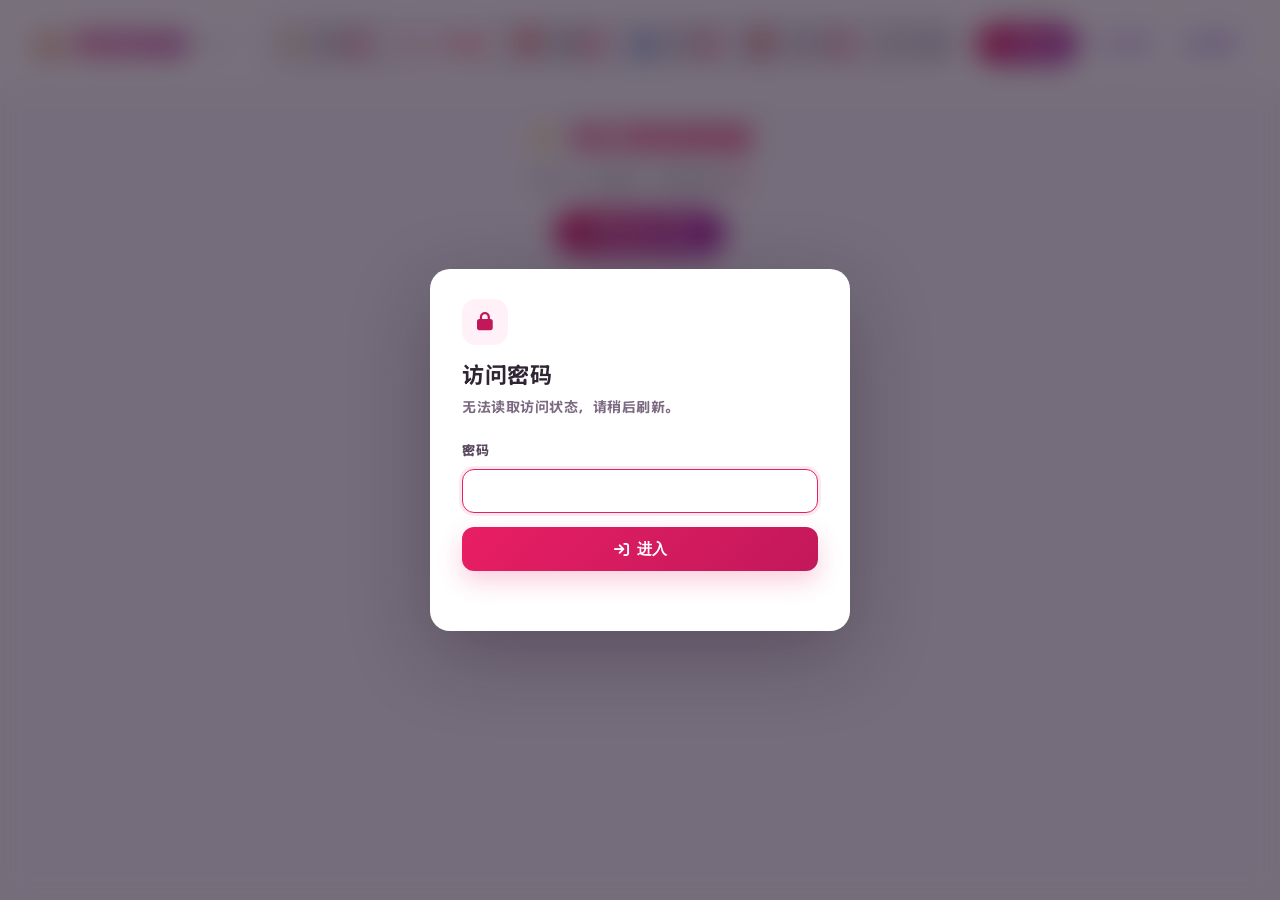
==== commit 997698e9: "feat: add Xiaohongshu outfit favorites and history library Let users save a Xiaohongshu outfit for l" ====
--- a/app/web/index.html
+++ b/app/web/index.html
@@ -2,8 +2,8 @@
 <html lang="zh-CN">
 <head>
 <meta charset="UTF-8">
-<link rel="stylesheet" href="/static/gallery-extension-settings.css?v=20260928-recent3">
-<script defer src="/static/gallery-extension-settings.js?v=20260928-recent3"></script>
+<link rel="stylesheet" href="/static/gallery-extension-settings.css?v=20260928-recent4">
+<script defer src="/static/gallery-extension-settings.js?v=20260929-batch-unlimited"></script>
 <meta name="gallery-ui-revision" content="extension-settings-inline-20260927">
 <link rel="stylesheet" href="/static/image-comparison.css?v=20260927-8">
 <script src="/static/image-comparison.js?v=20260927-10"></script>
@@ -2341,6 +2341,298 @@
   }
 }
 
+/* ===== Xiaohongshu outfit favorites library ===== */
+.xfav-section {
+  display: block;
+  max-width: 1280px;
+  margin: 0 auto;
+}
+.xfav-section.hidden { display: none; }
+.xfav-head {
+  display: flex;
+  flex-wrap: wrap;
+  align-items: center;
+  justify-content: space-between;
+  gap: 12px;
+  margin-bottom: 12px;
+}
+.xfav-head h2 {
+  display: inline-flex;
+  align-items: center;
+  gap: 8px;
+  color: #4a335f;
+  font-size: 22px;
+  font-weight: 800;
+  line-height: 1.2;
+}
+.xfav-subtabs {
+  display: inline-flex;
+  gap: 4px;
+  padding: 3px;
+  border: 1px solid rgba(218, 207, 226, 0.9);
+  border-radius: 18px;
+  background: #eee9f2;
+}
+.xfav-subtab {
+  display: inline-flex;
+  align-items: center;
+  gap: 6px;
+  min-height: 36px;
+  padding: 6px 14px;
+  border: none;
+  border-radius: 14px;
+  background: transparent;
+  color: #817986;
+  font-size: 13px;
+  font-weight: 800;
+  cursor: pointer;
+  transition: background 0.18s ease, color 0.18s ease, box-shadow 0.18s ease;
+}
+.xfav-subtab.active {
+  background: #fff;
+  color: #c2185b;
+  box-shadow: 0 1px 6px rgba(82, 45, 112, 0.12);
+}
+.xfav-count {
+  min-width: 18px;
+  padding: 1px 6px;
+  border: 1px solid rgba(233, 30, 99, 0.12);
+  border-radius: 999px;
+  background: #fff;
+  color: #c2185b;
+  font-size: 11px;
+  line-height: 16px;
+  text-align: center;
+}
+.xfav-auto {
+  display: flex;
+  align-items: center;
+  justify-content: space-between;
+  gap: 12px;
+  margin-bottom: 12px;
+  padding: 10px 12px;
+  border: 1px solid rgba(224, 210, 238, 0.9);
+  border-radius: 8px;
+  background: rgba(255, 255, 255, 0.94);
+  color: #4a335f;
+  font-size: 13px;
+  font-weight: 800;
+}
+.xfav-auto-copy { min-width: 0; }
+.xfav-auto-copy small {
+  display: block;
+  margin-top: 3px;
+  color: #8b8b91;
+  font-size: 11px;
+  font-weight: 600;
+  line-height: 1.5;
+}
+.xfav-toolbar {
+  display: grid;
+  grid-template-columns: minmax(0, 1fr) auto;
+  gap: 8px;
+  margin-bottom: 8px;
+}
+.xfav-toolbar input {
+  min-width: 0;
+  padding: 10px 14px;
+  border: 1px solid #ded9dc;
+  border-radius: 22px;
+  background: #fff;
+  color: #3f3154;
+  font: inherit;
+  font-size: 14px;
+}
+.xfav-toolbar[hidden] { display: none; }
+.xfav-toolbar .btn { justify-content: center; white-space: nowrap; }
+.xfav-status {
+  min-height: 18px;
+  margin-bottom: 8px;
+  color: #7c3aed;
+  font-size: 12px;
+  font-weight: 800;
+}
+.xfav-status.error { color: #b91c1c; }
+.xfav-link-images { margin-bottom: 12px; }
+.xfav-link-images[hidden] { display: none; }
+.xfav-grid {
+  display: grid;
+  grid-template-columns: repeat(auto-fill, minmax(190px, 1fr));
+  gap: 12px;
+}
+.xfav-card {
+  display: flex;
+  flex-direction: column;
+  gap: 7px;
+  min-width: 0;
+  padding: 11px;
+  border: 1px solid rgba(224, 210, 238, 0.9);
+  border-radius: 8px;
+  background: rgba(255, 255, 255, 0.94);
+  box-shadow: 0 3px 14px rgba(82, 45, 112, 0.07);
+}
+.xfav-card.busy { opacity: 0.66; pointer-events: none; }
+.xfav-thumb {
+  position: relative;
+  display: block;
+  width: 100%;
+  aspect-ratio: 3 / 4;
+  overflow: hidden;
+  border: 1px solid rgba(231, 221, 242, 0.9);
+  border-radius: 8px;
+  background: linear-gradient(180deg, #f7f3fb, #efe8f9);
+}
+.xfav-thumb img {
+  display: block;
+  width: 100%;
+  height: 100%;
+  object-fit: cover;
+  transition: transform 0.18s ease;
+}
+.xfav-thumb:hover img { transform: scale(1.025); }
+.xfav-badge {
+  position: absolute;
+  top: 6px;
+  left: 6px;
+  padding: 3px 8px;
+  border-radius: 999px;
+  background: rgba(255, 255, 255, 0.93);
+  color: #c2185b;
+  font-size: 10px;
+  font-weight: 800;
+  box-shadow: 0 1px 6px rgba(0, 0, 0, 0.12);
+}
+.xfav-badge.reserved { color: #7c3aed; }
+.xfav-badge.history { color: #6b7280; }
+.xfav-title {
+  display: -webkit-box;
+  overflow: hidden;
+  color: #3f3154;
+  font-size: 13px;
+  font-weight: 800;
+  line-height: 1.45;
+  overflow-wrap: anywhere;
+  -webkit-box-orient: vertical;
+  -webkit-line-clamp: 2;
+}
+.xfav-meta {
+  display: flex;
+  flex-wrap: wrap;
+  align-items: center;
+  gap: 4px 8px;
+  color: #a79ab7;
+  font-size: 11px;
+  font-weight: 700;
+}
+.xfav-meta a { color: #c2185b; font-weight: 800; text-decoration: none; }
+.xfav-meta a:hover { text-decoration: underline; }
+.xfav-tags { display: flex; flex-wrap: wrap; gap: 4px; }
+.xfav-tag {
+  padding: 1px 7px;
+  border-radius: 999px;
+  background: #f7f2ff;
+  color: #7c3aed;
+  font-size: 10px;
+  font-weight: 800;
+}
+.xfav-usage {
+  display: grid;
+  gap: 2px;
+  margin: 0;
+  padding: 0;
+  color: #6b5b7b;
+  font-size: 11px;
+  list-style: none;
+}
+.xfav-usage a { color: #c2185b; font-weight: 800; text-decoration: none; }
+.xfav-usage a:hover { text-decoration: underline; }
+.xfav-note { color: #7c3aed; font-size: 11px; font-weight: 800; }
+.xfav-actions {
+  display: flex;
+  flex-wrap: wrap;
+  gap: 6px;
+  margin-top: auto;
+  padding-top: 3px;
+}
+.xfav-btn {
+  display: inline-flex;
+  flex: 1 1 0;
+  align-items: center;
+  justify-content: center;
+  gap: 4px;
+  min-width: 0;
+  min-height: 34px;
+  padding: 0 8px;
+  overflow: hidden;
+  border: 1px solid rgba(139, 92, 246, 0.22);
+  border-radius: 999px;
+  background: #f7f2ff;
+  color: #7c3aed;
+  font-size: 11px;
+  font-weight: 800;
+  line-height: 1;
+  white-space: nowrap;
+  text-overflow: ellipsis;
+  cursor: pointer;
+}
+.xfav-btn:hover { background: #f0e7ff; border-color: rgba(139, 92, 246, 0.34); }
+.xfav-btn.remove {
+  flex: 0 0 auto;
+  border-color: rgba(233, 30, 99, 0.2);
+  background: #fff7fb;
+  color: #c2185b;
+}
+.xfav-btn.remove:hover { background: #ffeaf3; border-color: rgba(233, 30, 99, 0.34); }
+.xfav-btn:disabled { cursor: default; opacity: 0.58; }
+.xfav-empty {
+  padding: 56px 20px;
+  border: 1px dashed rgba(167, 139, 250, 0.34);
+  border-radius: 8px;
+  background: rgba(255, 255, 255, 0.72);
+  color: #a78bfa;
+  font-size: 13px;
+  line-height: 1.7;
+  text-align: center;
+}
+.xfav-empty .icon { margin-bottom: 8px; font-size: 38px; line-height: 1; }
+.xhs-note-tile { position: relative; width: 132px; min-width: 0; }
+.xhs-note-tile .xhs-note-image { width: 100%; }
+.egg-theme-day-xhs-tile { position: relative; min-width: 0; }
+.egg-theme-day-xhs-tile .egg-theme-day-xhs-image { width: 100%; }
+.xhs-note-save {
+  position: absolute;
+  top: 6px;
+  right: 6px;
+  z-index: 2;
+  display: inline-flex;
+  align-items: center;
+  justify-content: center;
+  width: 34px;
+  height: 34px;
+  padding: 0;
+  border: 1px solid rgba(233, 30, 99, 0.22);
+  border-radius: 50%;
+  background: rgba(255, 255, 255, 0.95);
+  color: #c2185b;
+  font-size: 15px;
+  box-shadow: 0 2px 8px rgba(0, 0, 0, 0.16);
+  cursor: pointer;
+}
+.xhs-note-save:hover { border-color: rgba(233, 30, 99, 0.45); background: #fff7fb; }
+.xhs-note-save.saved { border-color: #e91e63; background: #e91e63; color: #fff; }
+.xhs-note-save:disabled { cursor: progress; opacity: 0.65; }
+@media (max-width: 700px) {
+  .xfav-head h2 { font-size: 20px; }
+  .xfav-auto { align-items: flex-start; }
+  .xfav-toolbar { grid-template-columns: 1fr; }
+  .xfav-toolbar .btn { width: 100%; min-height: 40px; }
+  .xfav-grid { grid-template-columns: repeat(2, minmax(0, 1fr)); gap: 10px; }
+  .xhs-note-tile { width: 116px; }
+}
+@media (max-width: 380px) {
+  .xfav-grid { grid-template-columns: 1fr; }
+}
+
 .gallery-list {
   display: flex;
   flex-direction: column;
@@ -5325,9 +5617,9 @@
   .header-left h1 { font-size: clamp(22px, 2.35vw, 26px); }
   .tabs {
     display: grid;
-    grid-template-columns: repeat(5, minmax(0, 1fr));
+    grid-template-columns: repeat(6, minmax(0, 1fr));
     justify-self: center;
-    width: min(560px, 100%);
+    width: min(620px, 100%);
     overflow: visible;
   }
   .tab {
@@ -5488,7 +5780,7 @@
   }
   .tabs {
     display: grid;
-    grid-template-columns: repeat(5, minmax(0, 1fr));
+    grid-template-columns: repeat(6, minmax(0, 1fr));
     justify-self: stretch;
     width: 100%;
     padding: 4px;
@@ -5516,13 +5808,22 @@
     text-overflow: clip;
   }
   .tab-badge {
-    min-width: 14px;
-    height: 14px;
+    /* Six tabs share the row on phones: float the count over the tab corner
+       instead of spending horizontal space on it, so labels are never clipped. */
+    position: absolute;
+    top: -3px;
+    right: -1px;
+    z-index: 1;
+    min-width: 15px;
+    height: 15px;
     font-size: 8px;
-    line-height: 14px;
+    line-height: 12px;
     padding: 0 3px;
     margin-left: 0;
-  }
+    border: 1.5px solid #eee9f2;
+    box-sizing: border-box;
+  }
+  .tab.active .tab-badge { border-color: #fff; }
   .container { padding: 16px 14px; }
   .wardrobe-head h2 { font-size: 20px; }
   .wardrobe-head { margin-bottom: 10px; }
@@ -5939,6 +6240,11 @@
     bottom: calc(78px + env(safe-area-inset-bottom));
     gap: 8px;
   }
+}
+@media (max-width: 400px) {
+  .tab-icon { font-size: 14px; }
+  .tab-text { font-size: 10px; }
+  .tab-label { gap: 1px; }
 }
 @media (max-width: 340px) {
   .header { padding-inline: 10px; gap: 9px 6px; }
@@ -8028,16 +8334,20 @@
     const gallerySec = document.getElementById('gallerySection');
     const wardrobeSec = document.getElementById('wardrobeSection');
     const groupChatSec = document.getElementById('groupChatSection');
-    const savedKnownTab = ["gallery", "today", "favorites", "wardrobe", "character", "group-chat"].includes(savedTab) ? savedTab : "today";
+    const xhsFavSec = document.getElementById('xhsFavSection');
+    const savedKnownTab = ["gallery", "today", "favorites", "wardrobe", "xhs-favorites", "character", "group-chat"].includes(savedTab) ? savedTab : "today";
     const normalizedTab = savedKnownTab === "character" ? "group-chat" : savedKnownTab;
     if (todaySec) todaySec.classList.remove('visible');
     if (gallerySec) gallerySec.classList.add('hidden');
     if (wardrobeSec) wardrobeSec.classList.add('hidden');
     if (groupChatSec) groupChatSec.classList.add('hidden');
+    if (xhsFavSec) xhsFavSec.classList.add('hidden');
     if (normalizedTab === 'today') {
       if (todaySec) todaySec.classList.add('visible');
     } else if (normalizedTab === 'wardrobe') {
       if (wardrobeSec) wardrobeSec.classList.remove('hidden');
+    } else if (normalizedTab === 'xhs-favorites') {
+      if (xhsFavSec) xhsFavSec.classList.remove('hidden');
     } else if (normalizedTab === 'group-chat') {
       if (groupChatSec) groupChatSec.classList.remove('hidden');
     } else {
@@ -8059,6 +8369,7 @@
     <button class="tab has-badge" data-tab="today" onclick="switchTab('today')"><span class="tab-label"><span class="tab-icon" aria-hidden="true">🌸</span><span class="tab-text">今日</span></span><span class="tab-badge" id="badge-today">0</span></button>
     <button class="tab has-badge" data-tab="favorites" onclick="switchTab('favorites')" title="点击切换收藏和未收藏" aria-label="收藏，点击切换收藏和未收藏"><span class="tab-label"><span class="tab-icon" aria-hidden="true">❤️</span><span class="tab-text">收藏</span></span><span class="tab-badge" id="badge-favorites">0</span></button>
     <button class="tab has-badge" data-tab="wardrobe" onclick="switchTab('wardrobe')"><span class="tab-label"><span class="tab-icon" aria-hidden="true">👗</span><span class="tab-text">衣柜</span></span><span class="tab-badge" id="badge-wardrobe">0</span></button>
+    <button class="tab has-badge" data-tab="xhs-favorites" onclick="switchTab('xhs-favorites')" title="小红书穿搭收藏夹"><span class="tab-label"><span class="tab-icon" aria-hidden="true">📕</span><span class="tab-text">小红书</span></span><span class="tab-badge" id="badge-xhs-favorites">0</span></button>
     <button class="tab" data-tab="group-chat" onclick="switchTab('group-chat')"><span class="tab-label"><span class="tab-icon" aria-hidden="true">💬</span><span class="tab-text">互动</span></span></button>
   </div>
   <div class="header-actions">
@@ -8105,6 +8416,36 @@
     </div>
     <div id="wardrobeContent">
       <div class="wardrobe-empty"><div class="icon">👗</div><p>正在打开衣柜...</p></div>
+    </div>
+  </div>
+
+  <!-- Xiaohongshu outfit favorites library (gallery-local collection) -->
+  <div class="xfav-section hidden" id="xhsFavSection">
+    <div class="xfav-head">
+      <h2><i class="fa-solid fa-bookmark" aria-hidden="true"></i><span>小红书穿搭收藏</span></h2>
+      <div class="xfav-subtabs" role="tablist" aria-label="小红书穿搭收藏视图">
+        <button type="button" class="xfav-subtab active" id="xfavTabFavorites" role="tab" aria-selected="true" onclick="setXhsFavView('favorites')">收藏池<span class="xfav-count" id="xfavCountFavorites">0</span></button>
+        <button type="button" class="xfav-subtab" id="xfavTabHistory" role="tab" aria-selected="false" onclick="setXhsFavView('history')">历史<span class="xfav-count" id="xfavCountHistory">0</span></button>
+      </div>
+    </div>
+    <div class="xfav-auto">
+      <span class="xfav-auto-copy">
+        新日程自动使用收藏
+        <small id="xfavAutoHint">开启后，新生成的日程会从未使用的收藏里挑选合适的穿搭做参考；穿搭成功生成后自动移入历史，不再被自动选中。</small>
+      </span>
+      <label class="sk-switch" for="xfavAutoSchedule" aria-label="新日程自动使用收藏的小红书穿搭">
+        <input type="checkbox" id="xfavAutoSchedule" onchange="setXhsFavAutoSchedule(this.checked)">
+        <span class="sk-switch-knob"></span>
+      </label>
+    </div>
+    <div class="xfav-toolbar" id="xfavToolbar">
+      <input type="url" id="xfavLinkInput" autocomplete="off" placeholder="粘贴小红书笔记分享链接，把里面的穿搭收藏起来" onkeydown="if(event.key==='Enter'){event.preventDefault();openXhsFavLink();}">
+      <button type="button" class="btn btn-primary" id="xfavLinkButton" onclick="openXhsFavLink()"><i class="fa-solid fa-link" aria-hidden="true"></i><span>打开笔记</span></button>
+    </div>
+    <div class="xfav-status" id="xfavStatus" role="status" aria-live="polite" aria-atomic="true"></div>
+    <div class="xhs-note-images xfav-link-images" id="xfavLinkImages" hidden></div>
+    <div id="xfavContent">
+      <div class="xfav-empty"><div class="icon">📕</div><p>正在打开小红书穿搭收藏...</p></div>
     </div>
   </div>
 
@@ -8712,7 +9053,7 @@
         <div class="gx-connection-row"><span class="gx-status-badge" id="gxStatusBadge"><span class="gx-status-dot" aria-hidden="true"></span><span id="gxStatus" role="status">正在检测扩展连接…</span></span><span id="gxClients" class="gx-note"></span><button class="btn btn-secondary" type="button" id="gxRevoke">停用扩展连接</button></div>
       </div>
       <div class="gx-batch-card">
-        <div class="gx-section-heading"><span class="gx-section-icon">▣</span><div><strong>批量上传改图</strong><small>一次选择最多 12 张，按当前提示词逐张提交</small></div></div>
+        <div class="gx-section-heading"><span class="gx-section-icon">▣</span><div><strong>批量上传改图</strong><small>可选择任意数量，按当前提示词逐张提交</small></div></div>
         <label class="gx-dropzone" for="gxBatchImages"><input id="gxBatchImages" type="file" multiple accept="image/jpeg,image/png,image/webp"><span class="gx-dropzone-icon">＋</span><strong id="gxBatchSelection">选择图片</strong><small>JPEG / PNG / WEBP · 单张不超过 10 MiB</small></label>
         <div class="gx-batch-footer"><span class="gx-status" id="gxBatchStatus" role="status" aria-live="polite">改图结果会出现在下方最近任务中，不会自动保存到画廊。</span><button type="button" class="btn btn-secondary" id="gxRecentToggle" aria-expanded="false">最近任务</button><button type="button" class="btn btn-primary" id="gxBatchSubmit" disabled>一键改图</button></div>
         <div class="gx-recent-panel" id="gxRecentPanel" hidden>
@@ -9734,6 +10075,7 @@
   document.querySelectorAll(".tab").forEach(t => t.classList.remove("active"));
   document.querySelector('.tab[data-tab="favorites"]')?.classList.add("active");
   window.galleryStorageSet('active_tab', 'favorites');
+  document.getElementById("xhsFavSection")?.classList.add("hidden");
   if (todaySec) todaySec.classList.remove("visible");
   if (gallerySec) gallerySec.classList.remove("hidden");
   if (wardrobeSec) wardrobeSec.classList.add("hidden");
@@ -12112,7 +12454,7 @@
   }
   const filename = generatedEntryImageFilename(entry);
   return filename
-    ? withImageRevision(`/images/${filename}`, entry.image_revision)
+    ? withImageRevision(`/images/${encodeURIComponent(filename)}`, entry.image_revision)
     : "";
 }
 
@@ -12159,7 +12501,7 @@
     content: "生成图片",
     metadata: {
       image_filename: filename,
-      image_url: generatedEntryImageUrl(entry) || `/images/${filename}`,
+      image_url: generatedEntryImageUrl(entry) || `/images/${encodeURIComponent(filename)}`,
       caption: "",
       prompt: truncateGroupChatMetadataText(entry?.prompt || "", 1400),
       style: truncateGroupChatMetadataText((typeof displayOutfitStyle === "function" ? displayOutfitStyle(entry) : entry?.outfit_style) || ""),
@@ -13235,6 +13577,9 @@
   const activeTab = document.querySelector(".tab.active")?.dataset.tab || "";
   if (activeTab === "wardrobe") {
     renderWardrobe();
+  } else if (activeTab === "xhs-favorites") {
+    // Newly generated photos may have moved outfits into History.
+    loadXhsFavorites({ render: true, silent: true }).catch(() => null);
   } else if (activeTab === "today" || showTodayOnly) {
     renderToday();
   } else {
@@ -13452,7 +13797,8 @@
   const gallerySec = document.getElementById("gallerySection");
   const wardrobeSec = document.getElementById("wardrobeSection");
   const groupChatSec = document.getElementById("groupChatSection");
-  const allowedTabs = new Set(["gallery", "today", "favorites", "wardrobe", "group-chat"]);
+  const xhsFavSec = document.getElementById("xhsFavSection");
+  const allowedTabs = new Set(["gallery", "today", "favorites", "wardrobe", "xhs-favorites", "group-chat"]);
   if (!allowedTabs.has(tab)) tab = "today";
   const targetTab = document.querySelector(`.tab[data-tab="${tab}"]`);
   document.querySelectorAll(".tab").forEach(t => t.classList.remove("active"));
@@ -13463,8 +13809,16 @@
   if (gallerySec) gallerySec.classList.add("hidden");
   if (wardrobeSec) wardrobeSec.classList.add("hidden");
   if (groupChatSec) groupChatSec.classList.add("hidden");
-
-  if (tab === "today") {
+  if (xhsFavSec) xhsFavSec.classList.add("hidden");
+
+  if (tab === "xhs-favorites") {
+    if (xhsFavSec) xhsFavSec.classList.remove("hidden");
+    showFavoritesOnly = false;
+    showUnfavoritesOnly = false;
+    showTodayOnly = false;
+    currentTagFilter = "";
+    loadXhsFavorites({ render: true });
+  } else if (tab === "today") {
     if (todaySec) todaySec.classList.add("visible");
     showFavoritesOnly = false;
     showUnfavoritesOnly = false;
@@ -13825,7 +14179,7 @@
     const todayImageFilename = String(today.image_filename || "");
     const todayLocked = isImageLocked(todayImageFilename);
     const todayImageFilenameAttr = escapeAttr(todayImageFilename);
-    const todayImageSrc = generatedEntryImageUrl(today) || ("/images/" + todayImageFilename);
+    const todayImageSrc = generatedEntryImageUrl(today) || ("/images/" + encodeURIComponent(todayImageFilename));
     const todayImageSrcAttr = escapeAttr(todayImageSrc);
     const todayImageSrcArg = jsStringArg(todayImageSrc);
     const todayImageArg = jsStringArg(todayImageFilename);
@@ -14083,7 +14437,7 @@
           const safeImageFilename = escapeAttr(e.image_filename || "");
           const locked = isImageLocked(e.image_filename || "");
           const imageFilenameArg = jsStringArg(e.image_filename || "");
-          const imageUrl = generatedEntryImageUrl(e) || ("/images/" + (e.image_filename || ""));
+          const imageUrl = generatedEntryImageUrl(e) || ("/images/" + encodeURIComponent(e.image_filename || ""));
           const imageUrlAttr = escapeAttr(imageUrl);
           const imageSrcArg = jsStringArg(imageUrl);
           const deleteArg = jsStringArg(e.image_filename || e.date || "");
@@ -14145,7 +14499,7 @@
           const locked = isImageLocked(imageFilename);
           const imageFilenameAttr = escapeAttr(imageFilename);
           const imageFilenameArg = jsStringArg(imageFilename);
-          const imageUrl = generatedEntryImageUrl(e) || ("/images/" + imageFilename);
+          const imageUrl = generatedEntryImageUrl(e) || ("/images/" + encodeURIComponent(imageFilename));
           const imageUrlAttr = escapeAttr(imageUrl);
           const deleteArg = jsStringArg(imageFilename || e.date || "");
           const imgHtml = e.image_filename
@@ -15596,7 +15950,7 @@
   if (!e.image_filename) return;
   currentModalImg = e.image_filename;
   resetModalDetailHeight();
-  const modalImageUrl = generatedEntryImageUrl(e) || ('/images/' + e.image_filename);
+  const modalImageUrl = generatedEntryImageUrl(e) || ('/images/' + encodeURIComponent(e.image_filename));
   const modalImageUrlAttr = escapeAttr(modalImageUrl);
   const modalAltText = escapeAttr(e.caption || appDisplay.shareTitle);
   const comparisonHtml = renderImageComparison(e, true);
@@ -17526,6 +17880,398 @@
   }
 }
 
+// ===== Xiaohongshu outfit favorites library (gallery-local collection) =====
+// Saving here never touches the user's Xiaohongshu account; it only keeps the
+// outfit inside Portrait Gallery for later scheduling.
+let xhsFavItems = [];
+let xhsFavCounts = { favorites: 0, available: 0, reserved: 0, history: 0 };
+let xhsFavSettings = { auto_schedule: true };
+let xhsFavView = "favorites";
+let xhsFavLoadedAt = 0;
+let xhsFavLoadPromise = null;
+let xhsFavLinkNote = null;
+const xhsFavSavedKeys = new Set();
+const XHS_FAV_SEASON_LABELS = { spring: "春", summer: "夏", autumn: "秋", winter: "冬" };
+const XHS_FAV_ACTIVITY_LABELS = {
+  home: "居家", commute: "通勤", date: "约会", casual: "休闲",
+  sport: "运动", travel: "旅行", campus: "校园", party: "聚会"
+};
+
+function setXhsFavStatus(message, isError = false) {
+  const status = document.getElementById("xfavStatus");
+  if (!status) return;
+  status.textContent = message || "";
+  status.classList.toggle("error", Boolean(isError) && Boolean(message));
+}
+
+function xhsFavScheduleDate(target) {
+  const d = new Date();
+  if (target === "tomorrow") d.setDate(d.getDate() + 1);
+  const yyyy = d.getFullYear();
+  const mm = String(d.getMonth() + 1).padStart(2, "0");
+  const dd = String(d.getDate()).padStart(2, "0");
+  return `${yyyy}-${mm}-${dd}`;
+}
+
+function xhsFavNoteKey(note, imageIndex) {
+  const image = note && Array.isArray(note.images) ? note.images[imageIndex] : null;
+  const index = image && image.index != null ? image.index : imageIndex;
+  return `${(note && (note.id || note.note_url)) || ""}:${index}`;
+}
+
+function xhsFavIsSaved(note, imageIndex) {
+  if (xhsFavSavedKeys.has(xhsFavNoteKey(note, imageIndex))) return true;
+  const image = note && Array.isArray(note.images) ? note.images[imageIndex] : null;
+  const index = Number(image && image.index != null ? image.index : imageIndex);
+  const postId = note && note.id;
+  // Also consult the library itself so the state survives page reloads.
+  return Boolean(postId) && xhsFavItems.some(item => item.post_id === postId && Number(item.image_index || 0) === index);
+}
+
+function xhsFavSaveButtonHtml(source, note, imageIndex) {
+  const saved = xhsFavIsSaved(note, imageIndex);
+  const title = saved ? "已在小红书穿搭收藏夹" : "收藏这套穿搭到小红书收藏夹";
+  return `<button type="button" class="xhs-note-save${saved ? " saved" : ""}" onclick="saveXhsFavFromNote('${source}', ${imageIndex}, this)" title="${title}" aria-label="${title}"><i class="${saved ? "fa-solid" : "fa-regular"} fa-heart" aria-hidden="true"></i></button>`;
+}
+
+function markXhsFavButtonSaved(button) {
+  if (!button) return;
+  button.classList.add("saved");
+  const icon = button.querySelector("i");
+  if (icon) icon.className = "fa-solid fa-heart";
+  button.title = "已在小红书穿搭收藏夹";
+  button.setAttribute("aria-label", "已在小红书穿搭收藏夹");
+}
+
+async function saveXiaohongshuFavorite(payload, options = {}) {
+  const button = options.button || null;
+  if (button) button.disabled = true;
+  setXhsFavStatus("正在收藏这套穿搭…");
+  try {
+    const response = await fetchWithTimeout(`${API}/api/xiaohongshu/favorites`, {
+      method: "POST",
+      headers: {"Content-Type": "application/json"},
+      body: JSON.stringify(payload)
+    }, 120000, "收藏超时，请稍后重试");
+    const data = await response.json().catch(() => ({}));
+    if (!response.ok || data.error) throw new Error(data.message || data.error || `HTTP ${response.status}`);
+    const item = data.item || {};
+    if (options.key) xhsFavSavedKeys.add(options.key);
+    markXhsFavButtonSaved(button);
+    const message = data.created
+      ? "已收藏，可在「小红书」页查看"
+      : (item.collection === "history"
+        ? "这套穿搭已在历史里，不会重新加入收藏池"
+        : "这套穿搭已经在收藏夹里了");
+    showToast(message);
+    setXhsFavStatus(message);
+    // Re-render too: a save made from the link box inside the 小红书 tab must
+    // show the new card right away, not only after switching tabs.
+    await loadXhsFavorites({ render: true, silent: true, force: true });
+    return data;
+  } catch (error) {
+    const message = error && error.message ? error.message : "收藏失败";
+    showToast("收藏失败：" + message);
+    setXhsFavStatus("收藏失败：" + message, true);
+    return null;
+  } finally {
+    if (button) button.disabled = false;
+  }
+}
+
+function xhsFavActiveNote(source) {
+  return source === "themeday" ? themeDayXhsActiveNote : xiaohongshuActiveNote;
+}
+
+async function saveXhsFavFromNote(source, imageIndex, button) {
+  const note = xhsFavActiveNote(source);
+  const image = note && Array.isArray(note.images) ? note.images[imageIndex] : null;
+  if (!note || !image) return;
+  const payload = {
+    title: note.title || "",
+    author: note.author || "",
+    query: note.query || "",
+    image_url: image.url || "",
+    image_index: image.index != null ? image.index : imageIndex
+  };
+  if (note.xsec_token && note.id) {
+    payload.feed_id = note.id;
+    payload.xsec_token = note.xsec_token;
+  } else if (note.note_url) {
+    payload.note_url = note.note_url;
+  } else if (note.id) {
+    payload.feed_id = note.id;
+  } else {
+    return;
+  }
+  await saveXiaohongshuFavorite(payload, { button, key: xhsFavNoteKey(note, imageIndex) });
+}
+
+function updateXhsFavBadges() {
+  const badge = document.getElementById("badge-xhs-favorites");
+  if (badge) badge.textContent = String(xhsFavCounts.favorites || 0);
+  const fav = document.getElementById("xfavCountFavorites");
+  const hist = document.getElementById("xfavCountHistory");
+  if (fav) fav.textContent = String(xhsFavCounts.favorites || 0);
+  if (hist) hist.textContent = String(xhsFavCounts.history || 0);
+  const toggle = document.getElementById("xfavAutoSchedule");
+  if (toggle) toggle.checked = xhsFavSettings.auto_schedule !== false;
+}
+
+async function loadXhsFavorites(options = {}) {
+  const render = options.render === true;
+  if (xhsFavLoadPromise) {
+    await xhsFavLoadPromise;
+    if (render) renderXhsFavorites();
+    return xhsFavItems;
+  }
+  if (options.silent && !options.force && Date.now() - xhsFavLoadedAt < 3000) {
+    if (render) renderXhsFavorites();
+    return xhsFavItems;
+  }
+  const run = (async () => {
+    try {
+      const response = await fetchWithTimeout(`${API}/api/xiaohongshu/favorites?collection=all`, {}, 30000, "加载小红书收藏超时");
+      const data = await readGalleryApiJson(response);
+      xhsFavItems = Array.isArray(data.items) ? data.items : [];
+      xhsFavCounts = Object.assign({ favorites: 0, available: 0, reserved: 0, history: 0 }, data.counts || {});
+      xhsFavSettings = Object.assign({ auto_schedule: true }, data.settings || {});
+      xhsFavLoadedAt = Date.now();
+      updateXhsFavBadges();
+    } catch (error) {
+      if (!options.silent) setXhsFavStatus("加载失败：" + error.message, true);
+    }
+  })();
+  xhsFavLoadPromise = run;
+  try {
+    await run;
+  } finally {
+    xhsFavLoadPromise = null;
+  }
+  if (render) renderXhsFavorites();
+  return xhsFavItems;
+}
+
+function setXhsFavView(view) {
+  xhsFavView = view === "history" ? "history" : "favorites";
+  const favTab = document.getElementById("xfavTabFavorites");
+  const histTab = document.getElementById("xfavTabHistory");
+  if (favTab) {
+    favTab.classList.toggle("active", xhsFavView === "favorites");
+    favTab.setAttribute("aria-selected", String(xhsFavView === "favorites"));
+  }
+  if (histTab) {
+    histTab.classList.toggle("active", xhsFavView === "history");
+    histTab.setAttribute("aria-selected", String(xhsFavView === "history"));
+  }
+  renderXhsFavorites();
+}
+
+function xhsFavCardHtml(item) {
+  const id = escapeAttr(item.id || "");
+  const isHistory = item.collection === "history";
+  const reservations = Array.isArray(item.reservations) ? item.reservations : [];
+  const usage = Array.isArray(item.usage) ? item.usage : [];
+  let badgeClass = "";
+  let badgeText = "可用";
+  if (isHistory) {
+    badgeClass = "history";
+    badgeText = reservations.length ? "历史 · 已安排" : "已用过";
+  } else if (reservations.length) {
+    badgeClass = "reserved";
+    badgeText = "已预留";
+  }
+  const tags = []
+    .concat((item.seasons || []).map(key => XHS_FAV_SEASON_LABELS[key]).filter(Boolean))
+    .concat((item.activities || []).map(key => XHS_FAV_ACTIVITY_LABELS[key]).filter(Boolean))
+    .map(label => `<span class="xfav-tag">${escapeHtml(label)}</span>`).join("");
+  const reservationNote = reservations.length
+    ? `<div class="xfav-note">${reservations.map(r => `${r.mode === "manual" ? "已指定" : "已预留"} ${escapeHtml(String(r.schedule_date || "").slice(5))}`).join("、")}</div>`
+    : "";
+  const usageHtml = isHistory && usage.length
+    ? `<ul class="xfav-usage">${usage.slice(-3).reverse().map(entry => `<li>${escapeHtml(entry.schedule_date || "")} · ${entry.mode === "manual" ? "手动指定" : "自动选用"}${entry.image_url ? ` · <a href="${escapeAttr(entry.image_url)}" target="_blank" rel="noopener">查看成图</a>` : ""}</li>`).join("")}${usage.length > 3 ? `<li>共穿过 ${usage.length} 次</li>` : ""}</ul>`
+    : "";
+  const sourceLink = item.post_url
+    ? `<a href="${escapeAttr(item.post_url)}" target="_blank" rel="noopener noreferrer" title="打开小红书原帖">原帖 <i class="fa-solid fa-arrow-up-right-from-square" aria-hidden="true"></i></a>`
+    : "";
+  const imageNumber = Number(item.image_index || 0) + 1;
+  const savedDay = String(item.saved_at || "").slice(0, 10);
+  const wearVerb = isHistory ? "再穿" : "穿这套";
+  const wearButtons = ["today", "tomorrow"].map(target => {
+    const label = target === "tomorrow" ? "明天" : "今天";
+    return `<button type="button" class="xfav-btn" onclick="wearXhsFavorite('${id}', '${target}')" title="${isHistory ? "再次" : ""}把这套穿搭指定为${label}的参考" aria-label="${wearVerb}：${label}"><i class="fa-solid fa-shirt" aria-hidden="true"></i>${label}${isHistory ? "再穿" : "穿"}</button>`;
+  }).join("");
+  const removeButton = !isHistory && !reservations.length
+    ? `<button type="button" class="xfav-btn remove" onclick="removeXhsFavorite('${id}')" title="从收藏夹移除" aria-label="从收藏夹移除"><i class="fa-regular fa-trash-can" aria-hidden="true"></i></button>`
+    : "";
+  const image = item.preview_url
+    ? `<img src="${escapeAttr(item.preview_url)}" alt="${escapeAttr(item.title || "小红书穿搭")}" loading="lazy" decoding="async">`
+    : "";
+  return `
+    <div class="xfav-card" data-xhs-fav-id="${id}">
+      <a class="xfav-thumb" href="${escapeAttr(item.preview_url || "#")}" target="_blank" rel="noopener" title="查看大图">
+        ${image}
+        <span class="xfav-badge ${badgeClass}">${badgeText}</span>
+      </a>
+      <div class="xfav-title" title="${escapeAttr(item.title || "")}">${escapeHtml(item.title || "小红书穿搭")}</div>
+      <div class="xfav-meta">
+        <span>${escapeHtml(item.author || "小红书用户")}</span>
+        ${imageNumber > 0 && item.post_id ? `<span>第 ${imageNumber} 张图</span>` : ""}
+        ${sourceLink}
+      </div>
+      <div class="xfav-meta"><span>收藏于 ${escapeHtml(savedDay)}</span>${item.save_count > 1 ? `<span>重复收藏 ${item.save_count} 次</span>` : ""}</div>
+      ${tags ? `<div class="xfav-tags">${tags}</div>` : ""}
+      ${reservationNote}
+      ${usageHtml}
+      <div class="xfav-actions">${wearButtons}${removeButton}</div>
+    </div>`;
+}
+
+function renderXhsFavorites() {
+  const content = document.getElementById("xfavContent");
+  if (!content) return;
+  updateXhsFavBadges();
+  const toolbar = document.getElementById("xfavToolbar");
+  const linkImages = document.getElementById("xfavLinkImages");
+  if (toolbar) toolbar.hidden = xhsFavView !== "favorites";
+  if (linkImages && xhsFavView !== "favorites") linkImages.hidden = true;
+  const items = xhsFavItems.filter(item => item.collection === xhsFavView);
+  if (!items.length) {
+    content.innerHTML = xhsFavView === "history"
+      ? `<div class="xfav-empty"><div class="icon">🕘</div><p>还没有用过的穿搭。<br>收藏的穿搭成功生成图片后，会自动移到这里；这里的穿搭不会再被自动选中，但可以随时手动「再穿」。</p></div>`
+      : `<div class="xfav-empty"><div class="icon">📕</div><p>还没有收藏的小红书穿搭。<br>在「穿搭生成」的小红书搜索或日程彩蛋的主题日里点图片上的 ♡，<br>或在上方粘贴笔记链接来收藏。</p></div>`;
+    return;
+  }
+  content.innerHTML = `<div class="xfav-grid">${items.map(xhsFavCardHtml).join("")}</div>`;
+}
+
+async function openXhsFavLink() {
+  const input = document.getElementById("xfavLinkInput");
+  const button = document.getElementById("xfavLinkButton");
+  const container = document.getElementById("xfavLinkImages");
+  const url = input ? input.value.trim() : "";
+  if (!url) {
+    setXhsFavStatus("请粘贴小红书笔记链接", true);
+    return;
+  }
+  if (button) button.disabled = true;
+  setXhsFavStatus("正在打开小红书笔记…");
+  if (container) { container.hidden = true; container.innerHTML = ""; }
+  try {
+    const response = await fetchWithTimeout(`${API}/api/xiaohongshu/note-url`, {
+      method: "POST",
+      headers: {"Content-Type": "application/json"},
+      body: JSON.stringify({ url })
+    }, 100000, "打开超时：请稍后再试");
+    const data = await response.json().catch(() => ({}));
+    if (!response.ok || data.error) throw new Error(data.message || data.error || `HTTP ${response.status}`);
+    data.note_url = url;
+    xhsFavLinkNote = data;
+    const images = Array.isArray(data.images) ? data.images : [];
+    if (container) {
+      container.innerHTML = images.map((image, imageIndex) => {
+        const saved = xhsFavIsSaved(data, imageIndex);
+        return `
+        <div class="xhs-note-tile">
+          <button type="button" class="xhs-note-image" onclick="saveXhsFavFromLinkImage(${imageIndex}, this)" title="收藏这一张的穿搭">
+            <img src="${escapeAttr(image.url || "")}" alt="${escapeAttr(data.title || "小红书穿搭")} ${imageIndex + 1}" loading="lazy" decoding="async" referrerpolicy="no-referrer">
+            <span>${saved ? "已收藏" : "收藏这套"}</span>
+          </button>
+        </div>`;
+      }).join("");
+      container.hidden = images.length === 0;
+    }
+    setXhsFavStatus(images.length === 0
+      ? "这条笔记没有可用图片"
+      : (images.length === 1
+        ? `${data.title || "这条笔记"} · 点击图片收藏`
+        : `${data.title || "这条笔记"} · 共 ${images.length} 张图。每张图单独收藏，不会合并成一套；请点要收藏的那一张`));
+  } catch (error) {
+    setXhsFavStatus("打开失败：" + (error && error.message ? error.message : "未知错误"), true);
+  } finally {
+    if (button) button.disabled = false;
+  }
+}
+
+async function saveXhsFavFromLinkImage(imageIndex, button) {
+  const note = xhsFavLinkNote;
+  const image = note && Array.isArray(note.images) ? note.images[imageIndex] : null;
+  if (!note || !image) return;
+  const data = await saveXiaohongshuFavorite({
+    note_url: note.note_url,
+    image_url: image.url || "",
+    image_index: image.index != null ? image.index : imageIndex,
+    title: note.title || "",
+    author: note.author || ""
+  }, { button, key: xhsFavNoteKey(note, imageIndex) });
+  if (data && button) {
+    const label = button.querySelector("span");
+    if (label) label.textContent = "已收藏";
+  }
+}
+
+async function wearXhsFavorite(favoriteId, target) {
+  const label = target === "tomorrow" ? "明天" : "今天";
+  const card = document.querySelector(`[data-xhs-fav-id="${CSS.escape(favoriteId)}"]`);
+  if (card) card.classList.add("busy");
+  try {
+    const response = await fetchWithTimeout(`${API}/api/xiaohongshu/favorites/${encodeURIComponent(favoriteId)}/wear`, {
+      method: "POST",
+      headers: {"Content-Type": "application/json"},
+      body: JSON.stringify({ schedule_date: xhsFavScheduleDate(target) })
+    }, 60000, "指定超时，请稍后重试");
+    const data = await response.json().catch(() => ({}));
+    if (!response.ok || data.error) throw new Error(data.message || data.error || `HTTP ${response.status}`);
+    const message = `已把这套穿搭指定为${label}的参考；图片生成成功后会记入历史`;
+    showToast(message);
+    setXhsFavStatus(message);
+  } catch (error) {
+    const message = "指定失败：" + (error && error.message ? error.message : "未知错误");
+    showToast(message);
+    setXhsFavStatus(message, true);
+  } finally {
+    await loadXhsFavorites({ render: true, silent: true, force: true });
+  }
+}
+
+async function removeXhsFavorite(favoriteId) {
+  if (!window.confirm("从收藏夹移除这套穿搭？（只会移除画廊里的收藏，不影响小红书）")) return;
+  const card = document.querySelector(`[data-xhs-fav-id="${CSS.escape(favoriteId)}"]`);
+  if (card) card.classList.add("busy");
+  try {
+    const response = await fetchWithTimeout(`${API}/api/xiaohongshu/favorites/${encodeURIComponent(favoriteId)}`, {
+      method: "DELETE"
+    }, 30000, "移除超时，请稍后重试");
+    const data = await response.json().catch(() => ({}));
+    if (!response.ok || data.error) {
+      throw new Error(data.error === "reserved" ? "已被日程预留，暂时不能移除" : (data.message || data.error || `HTTP ${response.status}`));
+    }
+    showToast("已从收藏夹移除");
+  } catch (error) {
+    showToast("移除失败：" + (error && error.message ? error.message : "未知错误"));
+  } finally {
+    await loadXhsFavorites({ render: true, silent: true, force: true });
+  }
+}
+
+async function setXhsFavAutoSchedule(enabled) {
+  const toggle = document.getElementById("xfavAutoSchedule");
+  try {
+    const response = await fetchWithTimeout(`${API}/api/xiaohongshu/favorites/settings`, {
+      method: "POST",
+      headers: {"Content-Type": "application/json"},
+      body: JSON.stringify({ auto_schedule: Boolean(enabled) })
+    }, 30000, "保存超时，请稍后重试");
+    const data = await response.json().catch(() => ({}));
+    if (!response.ok || data.error) throw new Error(data.message || data.error || `HTTP ${response.status}`);
+    xhsFavSettings = Object.assign({}, xhsFavSettings, data);
+    showToast(enabled ? "新日程会优先从收藏里挑选穿搭" : "新日程不再自动使用收藏的穿搭");
+  } catch (error) {
+    if (toggle) toggle.checked = xhsFavSettings.auto_schedule !== false;
+    showToast("保存失败：" + (error && error.message ? error.message : "未知错误"));
+  }
+}
+
 function setXiaohongshuSearchStatus(message) {
   const element = document.getElementById("xhsSearchStatus");
   if (!element) return;
@@ -17878,13 +18624,18 @@
     });
     const data = await response.json().catch(() => ({}));
     if (!response.ok || data.error) throw new Error(data.message || data.error || `HTTP ${response.status}`);
+    data.xsec_token = item.xsec_token || "";
+    data.query = (document.getElementById("xhsSearchKeyword")?.value || "").trim();
     xiaohongshuActiveNote = data;
     const images = Array.isArray(data.images) ? data.images : [];
     container.innerHTML = images.map((image, imageIndex) => `
-      <button type="button" class="xhs-note-image" onclick="importXiaohongshuOutfit(${imageIndex})" title="设为穿搭参考图">
-        <img src="${escapeAttr(image.url || "")}" alt="${escapeAttr(data.title || "小红书穿搭")} ${imageIndex + 1}" loading="lazy" decoding="async" referrerpolicy="no-referrer">
-        <span>使用这张图</span>
-      </button>`).join("");
+      <div class="xhs-note-tile">
+        <button type="button" class="xhs-note-image" onclick="importXiaohongshuOutfit(${imageIndex})" title="设为穿搭参考图">
+          <img src="${escapeAttr(image.url || "")}" alt="${escapeAttr(data.title || "小红书穿搭")} ${imageIndex + 1}" loading="lazy" decoding="async" referrerpolicy="no-referrer">
+          <span>使用这张图</span>
+        </button>
+        ${xhsFavSaveButtonHtml("search", data, imageIndex)}
+      </div>`).join("");
     container.hidden = images.length === 0;
     setXiaohongshuSearchStatus(images.length ? `${data.title || item.title} · ${images.length} 张图片` : "这条笔记没有可用图片");
   } catch (error) {
@@ -18320,6 +19071,7 @@
       // Default to saved tab or today
       const savedTab = window.galleryStorageGet('active_tab', 'today');
       loadWardrobe({ render: savedTab === 'wardrobe', silent: true }).catch(() => null);
+      if (savedTab !== 'xhs-favorites') loadXhsFavorites({ silent: true }).catch(() => null);
       if (options.skipTabSwitch) renderActivePhotoView();
       else switchTab(savedTab);
     }
@@ -21213,9 +21965,11 @@
   if (!container) return;
   var images = Array.isArray(data.images) ? data.images : [];
   container.innerHTML = images.map(function(image, imageIndex) {
-    return '<button type="button" class="egg-theme-day-xhs-image" onclick="chooseThemeDayXhsImage(' + imageIndex + ')" title="设为' + (selectedThemeDayTarget === 'tomorrow' ? '第二天' : '当天') + '日程穿搭">' +
+    return '<div class="egg-theme-day-xhs-tile">' +
+      '<button type="button" class="egg-theme-day-xhs-image" onclick="chooseThemeDayXhsImage(' + imageIndex + ')" title="设为' + (selectedThemeDayTarget === 'tomorrow' ? '第二天' : '当天') + '日程穿搭">' +
       '<img src="' + escapeAttr(image.url || '') + '" alt="' + escapeAttr(data.title || '小红书穿搭') + '" loading="lazy" referrerpolicy="no-referrer">' +
-      '<span>设为' + (selectedThemeDayTarget === 'tomorrow' ? '第二天' : '当天') + '穿搭</span></button>';
+      '<span>设为' + (selectedThemeDayTarget === 'tomorrow' ? '第二天' : '当天') + '穿搭</span></button>' +
+      xhsFavSaveButtonHtml('themeday', data, imageIndex) + '</div>';
   }).join('');
 }
 
@@ -21237,6 +21991,8 @@
     });
     var data = await response.json().catch(function() { return {}; });
     if (!response.ok || data.error) throw new Error(data.message || data.error || 'HTTP ' + response.status);
+    data.xsec_token = item.xsec_token || '';
+    data.query = (document.getElementById('eggThemeDayXhsKeyword') || {}).value || '';
     themeDayXhsActiveNote = data;
     var images = Array.isArray(data.images) ? data.images : [];
     renderThemeDayXhsNoteImages(data);
@@ -21272,6 +22028,7 @@
     });
     var data = await response.json().catch(function() { return {}; });
     if (!response.ok || data.error) throw new Error(data.message || data.error || 'HTTP ' + response.status);
+    data.note_url = url;
     themeDayXhsActiveNote = data;
     themeDayXhsResults = [];
     renderThemeDayXhsResults();
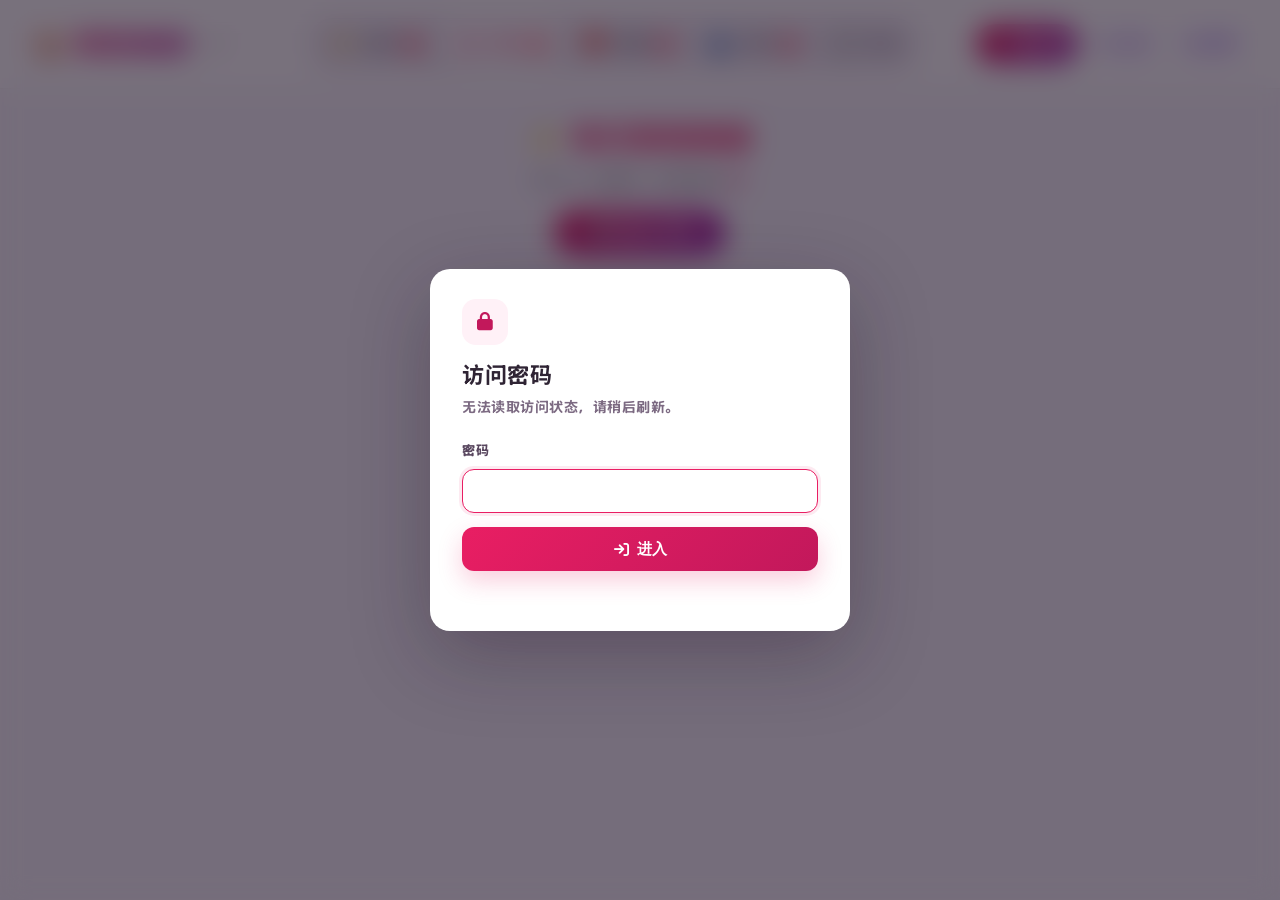
==== commit 94d5ff84: "feat: add opt-in Qwen-Image-2.1 fallback for scheduled outfit photos GPT Image stays the primary eng" ====
--- a/app/web/index.html
+++ b/app/web/index.html
@@ -2341,298 +2341,6 @@
   }
 }
 
-/* ===== Xiaohongshu outfit favorites library ===== */
-.xfav-section {
-  display: block;
-  max-width: 1280px;
-  margin: 0 auto;
-}
-.xfav-section.hidden { display: none; }
-.xfav-head {
-  display: flex;
-  flex-wrap: wrap;
-  align-items: center;
-  justify-content: space-between;
-  gap: 12px;
-  margin-bottom: 12px;
-}
-.xfav-head h2 {
-  display: inline-flex;
-  align-items: center;
-  gap: 8px;
-  color: #4a335f;
-  font-size: 22px;
-  font-weight: 800;
-  line-height: 1.2;
-}
-.xfav-subtabs {
-  display: inline-flex;
-  gap: 4px;
-  padding: 3px;
-  border: 1px solid rgba(218, 207, 226, 0.9);
-  border-radius: 18px;
-  background: #eee9f2;
-}
-.xfav-subtab {
-  display: inline-flex;
-  align-items: center;
-  gap: 6px;
-  min-height: 36px;
-  padding: 6px 14px;
-  border: none;
-  border-radius: 14px;
-  background: transparent;
-  color: #817986;
-  font-size: 13px;
-  font-weight: 800;
-  cursor: pointer;
-  transition: background 0.18s ease, color 0.18s ease, box-shadow 0.18s ease;
-}
-.xfav-subtab.active {
-  background: #fff;
-  color: #c2185b;
-  box-shadow: 0 1px 6px rgba(82, 45, 112, 0.12);
-}
-.xfav-count {
-  min-width: 18px;
-  padding: 1px 6px;
-  border: 1px solid rgba(233, 30, 99, 0.12);
-  border-radius: 999px;
-  background: #fff;
-  color: #c2185b;
-  font-size: 11px;
-  line-height: 16px;
-  text-align: center;
-}
-.xfav-auto {
-  display: flex;
-  align-items: center;
-  justify-content: space-between;
-  gap: 12px;
-  margin-bottom: 12px;
-  padding: 10px 12px;
-  border: 1px solid rgba(224, 210, 238, 0.9);
-  border-radius: 8px;
-  background: rgba(255, 255, 255, 0.94);
-  color: #4a335f;
-  font-size: 13px;
-  font-weight: 800;
-}
-.xfav-auto-copy { min-width: 0; }
-.xfav-auto-copy small {
-  display: block;
-  margin-top: 3px;
-  color: #8b8b91;
-  font-size: 11px;
-  font-weight: 600;
-  line-height: 1.5;
-}
-.xfav-toolbar {
-  display: grid;
-  grid-template-columns: minmax(0, 1fr) auto;
-  gap: 8px;
-  margin-bottom: 8px;
-}
-.xfav-toolbar input {
-  min-width: 0;
-  padding: 10px 14px;
-  border: 1px solid #ded9dc;
-  border-radius: 22px;
-  background: #fff;
-  color: #3f3154;
-  font: inherit;
-  font-size: 14px;
-}
-.xfav-toolbar[hidden] { display: none; }
-.xfav-toolbar .btn { justify-content: center; white-space: nowrap; }
-.xfav-status {
-  min-height: 18px;
-  margin-bottom: 8px;
-  color: #7c3aed;
-  font-size: 12px;
-  font-weight: 800;
-}
-.xfav-status.error { color: #b91c1c; }
-.xfav-link-images { margin-bottom: 12px; }
-.xfav-link-images[hidden] { display: none; }
-.xfav-grid {
-  display: grid;
-  grid-template-columns: repeat(auto-fill, minmax(190px, 1fr));
-  gap: 12px;
-}
-.xfav-card {
-  display: flex;
-  flex-direction: column;
-  gap: 7px;
-  min-width: 0;
-  padding: 11px;
-  border: 1px solid rgba(224, 210, 238, 0.9);
-  border-radius: 8px;
-  background: rgba(255, 255, 255, 0.94);
-  box-shadow: 0 3px 14px rgba(82, 45, 112, 0.07);
-}
-.xfav-card.busy { opacity: 0.66; pointer-events: none; }
-.xfav-thumb {
-  position: relative;
-  display: block;
-  width: 100%;
-  aspect-ratio: 3 / 4;
-  overflow: hidden;
-  border: 1px solid rgba(231, 221, 242, 0.9);
-  border-radius: 8px;
-  background: linear-gradient(180deg, #f7f3fb, #efe8f9);
-}
-.xfav-thumb img {
-  display: block;
-  width: 100%;
-  height: 100%;
-  object-fit: cover;
-  transition: transform 0.18s ease;
-}
-.xfav-thumb:hover img { transform: scale(1.025); }
-.xfav-badge {
-  position: absolute;
-  top: 6px;
-  left: 6px;
-  padding: 3px 8px;
-  border-radius: 999px;
-  background: rgba(255, 255, 255, 0.93);
-  color: #c2185b;
-  font-size: 10px;
-  font-weight: 800;
-  box-shadow: 0 1px 6px rgba(0, 0, 0, 0.12);
-}
-.xfav-badge.reserved { color: #7c3aed; }
-.xfav-badge.history { color: #6b7280; }
-.xfav-title {
-  display: -webkit-box;
-  overflow: hidden;
-  color: #3f3154;
-  font-size: 13px;
-  font-weight: 800;
-  line-height: 1.45;
-  overflow-wrap: anywhere;
-  -webkit-box-orient: vertical;
-  -webkit-line-clamp: 2;
-}
-.xfav-meta {
-  display: flex;
-  flex-wrap: wrap;
-  align-items: center;
-  gap: 4px 8px;
-  color: #a79ab7;
-  font-size: 11px;
-  font-weight: 700;
-}
-.xfav-meta a { color: #c2185b; font-weight: 800; text-decoration: none; }
-.xfav-meta a:hover { text-decoration: underline; }
-.xfav-tags { display: flex; flex-wrap: wrap; gap: 4px; }
-.xfav-tag {
-  padding: 1px 7px;
-  border-radius: 999px;
-  background: #f7f2ff;
-  color: #7c3aed;
-  font-size: 10px;
-  font-weight: 800;
-}
-.xfav-usage {
-  display: grid;
-  gap: 2px;
-  margin: 0;
-  padding: 0;
-  color: #6b5b7b;
-  font-size: 11px;
-  list-style: none;
-}
-.xfav-usage a { color: #c2185b; font-weight: 800; text-decoration: none; }
-.xfav-usage a:hover { text-decoration: underline; }
-.xfav-note { color: #7c3aed; font-size: 11px; font-weight: 800; }
-.xfav-actions {
-  display: flex;
-  flex-wrap: wrap;
-  gap: 6px;
-  margin-top: auto;
-  padding-top: 3px;
-}
-.xfav-btn {
-  display: inline-flex;
-  flex: 1 1 0;
-  align-items: center;
-  justify-content: center;
-  gap: 4px;
-  min-width: 0;
-  min-height: 34px;
-  padding: 0 8px;
-  overflow: hidden;
-  border: 1px solid rgba(139, 92, 246, 0.22);
-  border-radius: 999px;
-  background: #f7f2ff;
-  color: #7c3aed;
-  font-size: 11px;
-  font-weight: 800;
-  line-height: 1;
-  white-space: nowrap;
-  text-overflow: ellipsis;
-  cursor: pointer;
-}
-.xfav-btn:hover { background: #f0e7ff; border-color: rgba(139, 92, 246, 0.34); }
-.xfav-btn.remove {
-  flex: 0 0 auto;
-  border-color: rgba(233, 30, 99, 0.2);
-  background: #fff7fb;
-  color: #c2185b;
-}
-.xfav-btn.remove:hover { background: #ffeaf3; border-color: rgba(233, 30, 99, 0.34); }
-.xfav-btn:disabled { cursor: default; opacity: 0.58; }
-.xfav-empty {
-  padding: 56px 20px;
-  border: 1px dashed rgba(167, 139, 250, 0.34);
-  border-radius: 8px;
-  background: rgba(255, 255, 255, 0.72);
-  color: #a78bfa;
-  font-size: 13px;
-  line-height: 1.7;
-  text-align: center;
-}
-.xfav-empty .icon { margin-bottom: 8px; font-size: 38px; line-height: 1; }
-.xhs-note-tile { position: relative; width: 132px; min-width: 0; }
-.xhs-note-tile .xhs-note-image { width: 100%; }
-.egg-theme-day-xhs-tile { position: relative; min-width: 0; }
-.egg-theme-day-xhs-tile .egg-theme-day-xhs-image { width: 100%; }
-.xhs-note-save {
-  position: absolute;
-  top: 6px;
-  right: 6px;
-  z-index: 2;
-  display: inline-flex;
-  align-items: center;
-  justify-content: center;
-  width: 34px;
-  height: 34px;
-  padding: 0;
-  border: 1px solid rgba(233, 30, 99, 0.22);
-  border-radius: 50%;
-  background: rgba(255, 255, 255, 0.95);
-  color: #c2185b;
-  font-size: 15px;
-  box-shadow: 0 2px 8px rgba(0, 0, 0, 0.16);
-  cursor: pointer;
-}
-.xhs-note-save:hover { border-color: rgba(233, 30, 99, 0.45); background: #fff7fb; }
-.xhs-note-save.saved { border-color: #e91e63; background: #e91e63; color: #fff; }
-.xhs-note-save:disabled { cursor: progress; opacity: 0.65; }
-@media (max-width: 700px) {
-  .xfav-head h2 { font-size: 20px; }
-  .xfav-auto { align-items: flex-start; }
-  .xfav-toolbar { grid-template-columns: 1fr; }
-  .xfav-toolbar .btn { width: 100%; min-height: 40px; }
-  .xfav-grid { grid-template-columns: repeat(2, minmax(0, 1fr)); gap: 10px; }
-  .xhs-note-tile { width: 116px; }
-}
-@media (max-width: 380px) {
-  .xfav-grid { grid-template-columns: 1fr; }
-}
-
 .gallery-list {
   display: flex;
   flex-direction: column;
@@ -5617,9 +5325,9 @@
   .header-left h1 { font-size: clamp(22px, 2.35vw, 26px); }
   .tabs {
     display: grid;
-    grid-template-columns: repeat(6, minmax(0, 1fr));
+    grid-template-columns: repeat(5, minmax(0, 1fr));
     justify-self: center;
-    width: min(620px, 100%);
+    width: min(560px, 100%);
     overflow: visible;
   }
   .tab {
@@ -5780,7 +5488,7 @@
   }
   .tabs {
     display: grid;
-    grid-template-columns: repeat(6, minmax(0, 1fr));
+    grid-template-columns: repeat(5, minmax(0, 1fr));
     justify-self: stretch;
     width: 100%;
     padding: 4px;
@@ -5808,22 +5516,13 @@
     text-overflow: clip;
   }
   .tab-badge {
-    /* Six tabs share the row on phones: float the count over the tab corner
-       instead of spending horizontal space on it, so labels are never clipped. */
-    position: absolute;
-    top: -3px;
-    right: -1px;
-    z-index: 1;
-    min-width: 15px;
-    height: 15px;
+    min-width: 14px;
+    height: 14px;
     font-size: 8px;
-    line-height: 12px;
+    line-height: 14px;
     padding: 0 3px;
     margin-left: 0;
-    border: 1.5px solid #eee9f2;
-    box-sizing: border-box;
-  }
-  .tab.active .tab-badge { border-color: #fff; }
+  }
   .container { padding: 16px 14px; }
   .wardrobe-head h2 { font-size: 20px; }
   .wardrobe-head { margin-bottom: 10px; }
@@ -6240,11 +5939,6 @@
     bottom: calc(78px + env(safe-area-inset-bottom));
     gap: 8px;
   }
-}
-@media (max-width: 400px) {
-  .tab-icon { font-size: 14px; }
-  .tab-text { font-size: 10px; }
-  .tab-label { gap: 1px; }
 }
 @media (max-width: 340px) {
   .header { padding-inline: 10px; gap: 9px 6px; }
@@ -8334,20 +8028,16 @@
     const gallerySec = document.getElementById('gallerySection');
     const wardrobeSec = document.getElementById('wardrobeSection');
     const groupChatSec = document.getElementById('groupChatSection');
-    const xhsFavSec = document.getElementById('xhsFavSection');
-    const savedKnownTab = ["gallery", "today", "favorites", "wardrobe", "xhs-favorites", "character", "group-chat"].includes(savedTab) ? savedTab : "today";
+    const savedKnownTab = ["gallery", "today", "favorites", "wardrobe", "character", "group-chat"].includes(savedTab) ? savedTab : "today";
     const normalizedTab = savedKnownTab === "character" ? "group-chat" : savedKnownTab;
     if (todaySec) todaySec.classList.remove('visible');
     if (gallerySec) gallerySec.classList.add('hidden');
     if (wardrobeSec) wardrobeSec.classList.add('hidden');
     if (groupChatSec) groupChatSec.classList.add('hidden');
-    if (xhsFavSec) xhsFavSec.classList.add('hidden');
     if (normalizedTab === 'today') {
       if (todaySec) todaySec.classList.add('visible');
     } else if (normalizedTab === 'wardrobe') {
       if (wardrobeSec) wardrobeSec.classList.remove('hidden');
-    } else if (normalizedTab === 'xhs-favorites') {
-      if (xhsFavSec) xhsFavSec.classList.remove('hidden');
     } else if (normalizedTab === 'group-chat') {
       if (groupChatSec) groupChatSec.classList.remove('hidden');
     } else {
@@ -8369,7 +8059,6 @@
     <button class="tab has-badge" data-tab="today" onclick="switchTab('today')"><span class="tab-label"><span class="tab-icon" aria-hidden="true">🌸</span><span class="tab-text">今日</span></span><span class="tab-badge" id="badge-today">0</span></button>
     <button class="tab has-badge" data-tab="favorites" onclick="switchTab('favorites')" title="点击切换收藏和未收藏" aria-label="收藏，点击切换收藏和未收藏"><span class="tab-label"><span class="tab-icon" aria-hidden="true">❤️</span><span class="tab-text">收藏</span></span><span class="tab-badge" id="badge-favorites">0</span></button>
     <button class="tab has-badge" data-tab="wardrobe" onclick="switchTab('wardrobe')"><span class="tab-label"><span class="tab-icon" aria-hidden="true">👗</span><span class="tab-text">衣柜</span></span><span class="tab-badge" id="badge-wardrobe">0</span></button>
-    <button class="tab has-badge" data-tab="xhs-favorites" onclick="switchTab('xhs-favorites')" title="小红书穿搭收藏夹"><span class="tab-label"><span class="tab-icon" aria-hidden="true">📕</span><span class="tab-text">小红书</span></span><span class="tab-badge" id="badge-xhs-favorites">0</span></button>
     <button class="tab" data-tab="group-chat" onclick="switchTab('group-chat')"><span class="tab-label"><span class="tab-icon" aria-hidden="true">💬</span><span class="tab-text">互动</span></span></button>
   </div>
   <div class="header-actions">
@@ -8416,36 +8105,6 @@
     </div>
     <div id="wardrobeContent">
       <div class="wardrobe-empty"><div class="icon">👗</div><p>正在打开衣柜...</p></div>
-    </div>
-  </div>
-
-  <!-- Xiaohongshu outfit favorites library (gallery-local collection) -->
-  <div class="xfav-section hidden" id="xhsFavSection">
-    <div class="xfav-head">
-      <h2><i class="fa-solid fa-bookmark" aria-hidden="true"></i><span>小红书穿搭收藏</span></h2>
-      <div class="xfav-subtabs" role="tablist" aria-label="小红书穿搭收藏视图">
-        <button type="button" class="xfav-subtab active" id="xfavTabFavorites" role="tab" aria-selected="true" onclick="setXhsFavView('favorites')">收藏池<span class="xfav-count" id="xfavCountFavorites">0</span></button>
-        <button type="button" class="xfav-subtab" id="xfavTabHistory" role="tab" aria-selected="false" onclick="setXhsFavView('history')">历史<span class="xfav-count" id="xfavCountHistory">0</span></button>
-      </div>
-    </div>
-    <div class="xfav-auto">
-      <span class="xfav-auto-copy">
-        新日程自动使用收藏
-        <small id="xfavAutoHint">开启后，新生成的日程会从未使用的收藏里挑选合适的穿搭做参考；穿搭成功生成后自动移入历史，不再被自动选中。</small>
-      </span>
-      <label class="sk-switch" for="xfavAutoSchedule" aria-label="新日程自动使用收藏的小红书穿搭">
-        <input type="checkbox" id="xfavAutoSchedule" onchange="setXhsFavAutoSchedule(this.checked)">
-        <span class="sk-switch-knob"></span>
-      </label>
-    </div>
-    <div class="xfav-toolbar" id="xfavToolbar">
-      <input type="url" id="xfavLinkInput" autocomplete="off" placeholder="粘贴小红书笔记分享链接，把里面的穿搭收藏起来" onkeydown="if(event.key==='Enter'){event.preventDefault();openXhsFavLink();}">
-      <button type="button" class="btn btn-primary" id="xfavLinkButton" onclick="openXhsFavLink()"><i class="fa-solid fa-link" aria-hidden="true"></i><span>打开笔记</span></button>
-    </div>
-    <div class="xfav-status" id="xfavStatus" role="status" aria-live="polite" aria-atomic="true"></div>
-    <div class="xhs-note-images xfav-link-images" id="xfavLinkImages" hidden></div>
-    <div id="xfavContent">
-      <div class="xfav-empty"><div class="icon">📕</div><p>正在打开小红书穿搭收藏...</p></div>
     </div>
   </div>
 
@@ -8932,6 +8591,19 @@
                 </div>
                 <label class="sk-switch" for="skGiteeFallback" aria-label="允许 GPT 失败后回退到 Gitee">
                   <input type="checkbox" id="skGiteeFallback" onchange="syncGiteeFallbackVisual(this.checked)">
+                  <span class="sk-switch-knob"></span>
+                </label>
+              </div>
+            </div>
+            <div class="sk-field sk-engine-option-field">
+              <div class="sk-gitee-fallback-inline" id="skQwenFallbackRow">
+                <div class="sk-gitee-fallback-copy">
+                  <span class="sk-gitee-fallback-title">Qwen 定时穿搭回退</span>
+                  <span class="sk-gitee-fallback-hint">GPT Image 明确失败后，按「穿搭图 + 脸部参考」用 Qwen-Image-2.1（ComfyUI，地址取自 image_gen.qwen_base_url）重画定时照片；超时或结果不明时不回退</span>
+                  <div class="sk-status" id="skQwenFallbackStatus">加载中...</div>
+                </div>
+                <label class="sk-switch" for="skQwenFallback" aria-label="允许定时穿搭图在 GPT 明确失败后回退到 Qwen">
+                  <input type="checkbox" id="skQwenFallback" onchange="syncQwenFallbackVisual(this.checked)">
                   <span class="sk-switch-knob"></span>
                 </label>
               </div>
@@ -10075,7 +9747,6 @@
   document.querySelectorAll(".tab").forEach(t => t.classList.remove("active"));
   document.querySelector('.tab[data-tab="favorites"]')?.classList.add("active");
   window.galleryStorageSet('active_tab', 'favorites');
-  document.getElementById("xhsFavSection")?.classList.add("hidden");
   if (todaySec) todaySec.classList.remove("visible");
   if (gallerySec) gallerySec.classList.remove("hidden");
   if (wardrobeSec) wardrobeSec.classList.add("hidden");
@@ -13577,9 +13248,6 @@
   const activeTab = document.querySelector(".tab.active")?.dataset.tab || "";
   if (activeTab === "wardrobe") {
     renderWardrobe();
-  } else if (activeTab === "xhs-favorites") {
-    // Newly generated photos may have moved outfits into History.
-    loadXhsFavorites({ render: true, silent: true }).catch(() => null);
   } else if (activeTab === "today" || showTodayOnly) {
     renderToday();
   } else {
@@ -13797,8 +13465,7 @@
   const gallerySec = document.getElementById("gallerySection");
   const wardrobeSec = document.getElementById("wardrobeSection");
   const groupChatSec = document.getElementById("groupChatSection");
-  const xhsFavSec = document.getElementById("xhsFavSection");
-  const allowedTabs = new Set(["gallery", "today", "favorites", "wardrobe", "xhs-favorites", "group-chat"]);
+  const allowedTabs = new Set(["gallery", "today", "favorites", "wardrobe", "group-chat"]);
   if (!allowedTabs.has(tab)) tab = "today";
   const targetTab = document.querySelector(`.tab[data-tab="${tab}"]`);
   document.querySelectorAll(".tab").forEach(t => t.classList.remove("active"));
@@ -13809,16 +13476,8 @@
   if (gallerySec) gallerySec.classList.add("hidden");
   if (wardrobeSec) wardrobeSec.classList.add("hidden");
   if (groupChatSec) groupChatSec.classList.add("hidden");
-  if (xhsFavSec) xhsFavSec.classList.add("hidden");
-
-  if (tab === "xhs-favorites") {
-    if (xhsFavSec) xhsFavSec.classList.remove("hidden");
-    showFavoritesOnly = false;
-    showUnfavoritesOnly = false;
-    showTodayOnly = false;
-    currentTagFilter = "";
-    loadXhsFavorites({ render: true });
-  } else if (tab === "today") {
+
+  if (tab === "today") {
     if (todaySec) todaySec.classList.add("visible");
     showFavoritesOnly = false;
     showUnfavoritesOnly = false;
@@ -17880,398 +17539,6 @@
   }
 }
 
-// ===== Xiaohongshu outfit favorites library (gallery-local collection) =====
-// Saving here never touches the user's Xiaohongshu account; it only keeps the
-// outfit inside Portrait Gallery for later scheduling.
-let xhsFavItems = [];
-let xhsFavCounts = { favorites: 0, available: 0, reserved: 0, history: 0 };
-let xhsFavSettings = { auto_schedule: true };
-let xhsFavView = "favorites";
-let xhsFavLoadedAt = 0;
-let xhsFavLoadPromise = null;
-let xhsFavLinkNote = null;
-const xhsFavSavedKeys = new Set();
-const XHS_FAV_SEASON_LABELS = { spring: "春", summer: "夏", autumn: "秋", winter: "冬" };
-const XHS_FAV_ACTIVITY_LABELS = {
-  home: "居家", commute: "通勤", date: "约会", casual: "休闲",
-  sport: "运动", travel: "旅行", campus: "校园", party: "聚会"
-};
-
-function setXhsFavStatus(message, isError = false) {
-  const status = document.getElementById("xfavStatus");
-  if (!status) return;
-  status.textContent = message || "";
-  status.classList.toggle("error", Boolean(isError) && Boolean(message));
-}
-
-function xhsFavScheduleDate(target) {
-  const d = new Date();
-  if (target === "tomorrow") d.setDate(d.getDate() + 1);
-  const yyyy = d.getFullYear();
-  const mm = String(d.getMonth() + 1).padStart(2, "0");
-  const dd = String(d.getDate()).padStart(2, "0");
-  return `${yyyy}-${mm}-${dd}`;
-}
-
-function xhsFavNoteKey(note, imageIndex) {
-  const image = note && Array.isArray(note.images) ? note.images[imageIndex] : null;
-  const index = image && image.index != null ? image.index : imageIndex;
-  return `${(note && (note.id || note.note_url)) || ""}:${index}`;
-}
-
-function xhsFavIsSaved(note, imageIndex) {
-  if (xhsFavSavedKeys.has(xhsFavNoteKey(note, imageIndex))) return true;
-  const image = note && Array.isArray(note.images) ? note.images[imageIndex] : null;
-  const index = Number(image && image.index != null ? image.index : imageIndex);
-  const postId = note && note.id;
-  // Also consult the library itself so the state survives page reloads.
-  return Boolean(postId) && xhsFavItems.some(item => item.post_id === postId && Number(item.image_index || 0) === index);
-}
-
-function xhsFavSaveButtonHtml(source, note, imageIndex) {
-  const saved = xhsFavIsSaved(note, imageIndex);
-  const title = saved ? "已在小红书穿搭收藏夹" : "收藏这套穿搭到小红书收藏夹";
-  return `<button type="button" class="xhs-note-save${saved ? " saved" : ""}" onclick="saveXhsFavFromNote('${source}', ${imageIndex}, this)" title="${title}" aria-label="${title}"><i class="${saved ? "fa-solid" : "fa-regular"} fa-heart" aria-hidden="true"></i></button>`;
-}
-
-function markXhsFavButtonSaved(button) {
-  if (!button) return;
-  button.classList.add("saved");
-  const icon = button.querySelector("i");
-  if (icon) icon.className = "fa-solid fa-heart";
-  button.title = "已在小红书穿搭收藏夹";
-  button.setAttribute("aria-label", "已在小红书穿搭收藏夹");
-}
-
-async function saveXiaohongshuFavorite(payload, options = {}) {
-  const button = options.button || null;
-  if (button) button.disabled = true;
-  setXhsFavStatus("正在收藏这套穿搭…");
-  try {
-    const response = await fetchWithTimeout(`${API}/api/xiaohongshu/favorites`, {
-      method: "POST",
-      headers: {"Content-Type": "application/json"},
-      body: JSON.stringify(payload)
-    }, 120000, "收藏超时，请稍后重试");
-    const data = await response.json().catch(() => ({}));
-    if (!response.ok || data.error) throw new Error(data.message || data.error || `HTTP ${response.status}`);
-    const item = data.item || {};
-    if (options.key) xhsFavSavedKeys.add(options.key);
-    markXhsFavButtonSaved(button);
-    const message = data.created
-      ? "已收藏，可在「小红书」页查看"
-      : (item.collection === "history"
-        ? "这套穿搭已在历史里，不会重新加入收藏池"
-        : "这套穿搭已经在收藏夹里了");
-    showToast(message);
-    setXhsFavStatus(message);
-    // Re-render too: a save made from the link box inside the 小红书 tab must
-    // show the new card right away, not only after switching tabs.
-    await loadXhsFavorites({ render: true, silent: true, force: true });
-    return data;
-  } catch (error) {
-    const message = error && error.message ? error.message : "收藏失败";
-    showToast("收藏失败：" + message);
-    setXhsFavStatus("收藏失败：" + message, true);
-    return null;
-  } finally {
-    if (button) button.disabled = false;
-  }
-}
-
-function xhsFavActiveNote(source) {
-  return source === "themeday" ? themeDayXhsActiveNote : xiaohongshuActiveNote;
-}
-
-async function saveXhsFavFromNote(source, imageIndex, button) {
-  const note = xhsFavActiveNote(source);
-  const image = note && Array.isArray(note.images) ? note.images[imageIndex] : null;
-  if (!note || !image) return;
-  const payload = {
-    title: note.title || "",
-    author: note.author || "",
-    query: note.query || "",
-    image_url: image.url || "",
-    image_index: image.index != null ? image.index : imageIndex
-  };
-  if (note.xsec_token && note.id) {
-    payload.feed_id = note.id;
-    payload.xsec_token = note.xsec_token;
-  } else if (note.note_url) {
-    payload.note_url = note.note_url;
-  } else if (note.id) {
-    payload.feed_id = note.id;
-  } else {
-    return;
-  }
-  await saveXiaohongshuFavorite(payload, { button, key: xhsFavNoteKey(note, imageIndex) });
-}
-
-function updateXhsFavBadges() {
-  const badge = document.getElementById("badge-xhs-favorites");
-  if (badge) badge.textContent = String(xhsFavCounts.favorites || 0);
-  const fav = document.getElementById("xfavCountFavorites");
-  const hist = document.getElementById("xfavCountHistory");
-  if (fav) fav.textContent = String(xhsFavCounts.favorites || 0);
-  if (hist) hist.textContent = String(xhsFavCounts.history || 0);
-  const toggle = document.getElementById("xfavAutoSchedule");
-  if (toggle) toggle.checked = xhsFavSettings.auto_schedule !== false;
-}
-
-async function loadXhsFavorites(options = {}) {
-  const render = options.render === true;
-  if (xhsFavLoadPromise) {
-    await xhsFavLoadPromise;
-    if (render) renderXhsFavorites();
-    return xhsFavItems;
-  }
-  if (options.silent && !options.force && Date.now() - xhsFavLoadedAt < 3000) {
-    if (render) renderXhsFavorites();
-    return xhsFavItems;
-  }
-  const run = (async () => {
-    try {
-      const response = await fetchWithTimeout(`${API}/api/xiaohongshu/favorites?collection=all`, {}, 30000, "加载小红书收藏超时");
-      const data = await readGalleryApiJson(response);
-      xhsFavItems = Array.isArray(data.items) ? data.items : [];
-      xhsFavCounts = Object.assign({ favorites: 0, available: 0, reserved: 0, history: 0 }, data.counts || {});
-      xhsFavSettings = Object.assign({ auto_schedule: true }, data.settings || {});
-      xhsFavLoadedAt = Date.now();
-      updateXhsFavBadges();
-    } catch (error) {
-      if (!options.silent) setXhsFavStatus("加载失败：" + error.message, true);
-    }
-  })();
-  xhsFavLoadPromise = run;
-  try {
-    await run;
-  } finally {
-    xhsFavLoadPromise = null;
-  }
-  if (render) renderXhsFavorites();
-  return xhsFavItems;
-}
-
-function setXhsFavView(view) {
-  xhsFavView = view === "history" ? "history" : "favorites";
-  const favTab = document.getElementById("xfavTabFavorites");
-  const histTab = document.getElementById("xfavTabHistory");
-  if (favTab) {
-    favTab.classList.toggle("active", xhsFavView === "favorites");
-    favTab.setAttribute("aria-selected", String(xhsFavView === "favorites"));
-  }
-  if (histTab) {
-    histTab.classList.toggle("active", xhsFavView === "history");
-    histTab.setAttribute("aria-selected", String(xhsFavView === "history"));
-  }
-  renderXhsFavorites();
-}
-
-function xhsFavCardHtml(item) {
-  const id = escapeAttr(item.id || "");
-  const isHistory = item.collection === "history";
-  const reservations = Array.isArray(item.reservations) ? item.reservations : [];
-  const usage = Array.isArray(item.usage) ? item.usage : [];
-  let badgeClass = "";
-  let badgeText = "可用";
-  if (isHistory) {
-    badgeClass = "history";
-    badgeText = reservations.length ? "历史 · 已安排" : "已用过";
-  } else if (reservations.length) {
-    badgeClass = "reserved";
-    badgeText = "已预留";
-  }
-  const tags = []
-    .concat((item.seasons || []).map(key => XHS_FAV_SEASON_LABELS[key]).filter(Boolean))
-    .concat((item.activities || []).map(key => XHS_FAV_ACTIVITY_LABELS[key]).filter(Boolean))
-    .map(label => `<span class="xfav-tag">${escapeHtml(label)}</span>`).join("");
-  const reservationNote = reservations.length
-    ? `<div class="xfav-note">${reservations.map(r => `${r.mode === "manual" ? "已指定" : "已预留"} ${escapeHtml(String(r.schedule_date || "").slice(5))}`).join("、")}</div>`
-    : "";
-  const usageHtml = isHistory && usage.length
-    ? `<ul class="xfav-usage">${usage.slice(-3).reverse().map(entry => `<li>${escapeHtml(entry.schedule_date || "")} · ${entry.mode === "manual" ? "手动指定" : "自动选用"}${entry.image_url ? ` · <a href="${escapeAttr(entry.image_url)}" target="_blank" rel="noopener">查看成图</a>` : ""}</li>`).join("")}${usage.length > 3 ? `<li>共穿过 ${usage.length} 次</li>` : ""}</ul>`
-    : "";
-  const sourceLink = item.post_url
-    ? `<a href="${escapeAttr(item.post_url)}" target="_blank" rel="noopener noreferrer" title="打开小红书原帖">原帖 <i class="fa-solid fa-arrow-up-right-from-square" aria-hidden="true"></i></a>`
-    : "";
-  const imageNumber = Number(item.image_index || 0) + 1;
-  const savedDay = String(item.saved_at || "").slice(0, 10);
-  const wearVerb = isHistory ? "再穿" : "穿这套";
-  const wearButtons = ["today", "tomorrow"].map(target => {
-    const label = target === "tomorrow" ? "明天" : "今天";
-    return `<button type="button" class="xfav-btn" onclick="wearXhsFavorite('${id}', '${target}')" title="${isHistory ? "再次" : ""}把这套穿搭指定为${label}的参考" aria-label="${wearVerb}：${label}"><i class="fa-solid fa-shirt" aria-hidden="true"></i>${label}${isHistory ? "再穿" : "穿"}</button>`;
-  }).join("");
-  const removeButton = !isHistory && !reservations.length
-    ? `<button type="button" class="xfav-btn remove" onclick="removeXhsFavorite('${id}')" title="从收藏夹移除" aria-label="从收藏夹移除"><i class="fa-regular fa-trash-can" aria-hidden="true"></i></button>`
-    : "";
-  const image = item.preview_url
-    ? `<img src="${escapeAttr(item.preview_url)}" alt="${escapeAttr(item.title || "小红书穿搭")}" loading="lazy" decoding="async">`
-    : "";
-  return `
-    <div class="xfav-card" data-xhs-fav-id="${id}">
-      <a class="xfav-thumb" href="${escapeAttr(item.preview_url || "#")}" target="_blank" rel="noopener" title="查看大图">
-        ${image}
-        <span class="xfav-badge ${badgeClass}">${badgeText}</span>
-      </a>
-      <div class="xfav-title" title="${escapeAttr(item.title || "")}">${escapeHtml(item.title || "小红书穿搭")}</div>
-      <div class="xfav-meta">
-        <span>${escapeHtml(item.author || "小红书用户")}</span>
-        ${imageNumber > 0 && item.post_id ? `<span>第 ${imageNumber} 张图</span>` : ""}
-        ${sourceLink}
-      </div>
-      <div class="xfav-meta"><span>收藏于 ${escapeHtml(savedDay)}</span>${item.save_count > 1 ? `<span>重复收藏 ${item.save_count} 次</span>` : ""}</div>
-      ${tags ? `<div class="xfav-tags">${tags}</div>` : ""}
-      ${reservationNote}
-      ${usageHtml}
-      <div class="xfav-actions">${wearButtons}${removeButton}</div>
-    </div>`;
-}
-
-function renderXhsFavorites() {
-  const content = document.getElementById("xfavContent");
-  if (!content) return;
-  updateXhsFavBadges();
-  const toolbar = document.getElementById("xfavToolbar");
-  const linkImages = document.getElementById("xfavLinkImages");
-  if (toolbar) toolbar.hidden = xhsFavView !== "favorites";
-  if (linkImages && xhsFavView !== "favorites") linkImages.hidden = true;
-  const items = xhsFavItems.filter(item => item.collection === xhsFavView);
-  if (!items.length) {
-    content.innerHTML = xhsFavView === "history"
-      ? `<div class="xfav-empty"><div class="icon">🕘</div><p>还没有用过的穿搭。<br>收藏的穿搭成功生成图片后，会自动移到这里；这里的穿搭不会再被自动选中，但可以随时手动「再穿」。</p></div>`
-      : `<div class="xfav-empty"><div class="icon">📕</div><p>还没有收藏的小红书穿搭。<br>在「穿搭生成」的小红书搜索或日程彩蛋的主题日里点图片上的 ♡，<br>或在上方粘贴笔记链接来收藏。</p></div>`;
-    return;
-  }
-  content.innerHTML = `<div class="xfav-grid">${items.map(xhsFavCardHtml).join("")}</div>`;
-}
-
-async function openXhsFavLink() {
-  const input = document.getElementById("xfavLinkInput");
-  const button = document.getElementById("xfavLinkButton");
-  const container = document.getElementById("xfavLinkImages");
-  const url = input ? input.value.trim() : "";
-  if (!url) {
-    setXhsFavStatus("请粘贴小红书笔记链接", true);
-    return;
-  }
-  if (button) button.disabled = true;
-  setXhsFavStatus("正在打开小红书笔记…");
-  if (container) { container.hidden = true; container.innerHTML = ""; }
-  try {
-    const response = await fetchWithTimeout(`${API}/api/xiaohongshu/note-url`, {
-      method: "POST",
-      headers: {"Content-Type": "application/json"},
-      body: JSON.stringify({ url })
-    }, 100000, "打开超时：请稍后再试");
-    const data = await response.json().catch(() => ({}));
-    if (!response.ok || data.error) throw new Error(data.message || data.error || `HTTP ${response.status}`);
-    data.note_url = url;
-    xhsFavLinkNote = data;
-    const images = Array.isArray(data.images) ? data.images : [];
-    if (container) {
-      container.innerHTML = images.map((image, imageIndex) => {
-        const saved = xhsFavIsSaved(data, imageIndex);
-        return `
-        <div class="xhs-note-tile">
-          <button type="button" class="xhs-note-image" onclick="saveXhsFavFromLinkImage(${imageIndex}, this)" title="收藏这一张的穿搭">
-            <img src="${escapeAttr(image.url || "")}" alt="${escapeAttr(data.title || "小红书穿搭")} ${imageIndex + 1}" loading="lazy" decoding="async" referrerpolicy="no-referrer">
-            <span>${saved ? "已收藏" : "收藏这套"}</span>
-          </button>
-        </div>`;
-      }).join("");
-      container.hidden = images.length === 0;
-    }
-    setXhsFavStatus(images.length === 0
-      ? "这条笔记没有可用图片"
-      : (images.length === 1
-        ? `${data.title || "这条笔记"} · 点击图片收藏`
-        : `${data.title || "这条笔记"} · 共 ${images.length} 张图。每张图单独收藏，不会合并成一套；请点要收藏的那一张`));
-  } catch (error) {
-    setXhsFavStatus("打开失败：" + (error && error.message ? error.message : "未知错误"), true);
-  } finally {
-    if (button) button.disabled = false;
-  }
-}
-
-async function saveXhsFavFromLinkImage(imageIndex, button) {
-  const note = xhsFavLinkNote;
-  const image = note && Array.isArray(note.images) ? note.images[imageIndex] : null;
-  if (!note || !image) return;
-  const data = await saveXiaohongshuFavorite({
-    note_url: note.note_url,
-    image_url: image.url || "",
-    image_index: image.index != null ? image.index : imageIndex,
-    title: note.title || "",
-    author: note.author || ""
-  }, { button, key: xhsFavNoteKey(note, imageIndex) });
-  if (data && button) {
-    const label = button.querySelector("span");
-    if (label) label.textContent = "已收藏";
-  }
-}
-
-async function wearXhsFavorite(favoriteId, target) {
-  const label = target === "tomorrow" ? "明天" : "今天";
-  const card = document.querySelector(`[data-xhs-fav-id="${CSS.escape(favoriteId)}"]`);
-  if (card) card.classList.add("busy");
-  try {
-    const response = await fetchWithTimeout(`${API}/api/xiaohongshu/favorites/${encodeURIComponent(favoriteId)}/wear`, {
-      method: "POST",
-      headers: {"Content-Type": "application/json"},
-      body: JSON.stringify({ schedule_date: xhsFavScheduleDate(target) })
-    }, 60000, "指定超时，请稍后重试");
-    const data = await response.json().catch(() => ({}));
-    if (!response.ok || data.error) throw new Error(data.message || data.error || `HTTP ${response.status}`);
-    const message = `已把这套穿搭指定为${label}的参考；图片生成成功后会记入历史`;
-    showToast(message);
-    setXhsFavStatus(message);
-  } catch (error) {
-    const message = "指定失败：" + (error && error.message ? error.message : "未知错误");
-    showToast(message);
-    setXhsFavStatus(message, true);
-  } finally {
-    await loadXhsFavorites({ render: true, silent: true, force: true });
-  }
-}
-
-async function removeXhsFavorite(favoriteId) {
-  if (!window.confirm("从收藏夹移除这套穿搭？（只会移除画廊里的收藏，不影响小红书）")) return;
-  const card = document.querySelector(`[data-xhs-fav-id="${CSS.escape(favoriteId)}"]`);
-  if (card) card.classList.add("busy");
-  try {
-    const response = await fetchWithTimeout(`${API}/api/xiaohongshu/favorites/${encodeURIComponent(favoriteId)}`, {
-      method: "DELETE"
-    }, 30000, "移除超时，请稍后重试");
-    const data = await response.json().catch(() => ({}));
-    if (!response.ok || data.error) {
-      throw new Error(data.error === "reserved" ? "已被日程预留，暂时不能移除" : (data.message || data.error || `HTTP ${response.status}`));
-    }
-    showToast("已从收藏夹移除");
-  } catch (error) {
-    showToast("移除失败：" + (error && error.message ? error.message : "未知错误"));
-  } finally {
-    await loadXhsFavorites({ render: true, silent: true, force: true });
-  }
-}
-
-async function setXhsFavAutoSchedule(enabled) {
-  const toggle = document.getElementById("xfavAutoSchedule");
-  try {
-    const response = await fetchWithTimeout(`${API}/api/xiaohongshu/favorites/settings`, {
-      method: "POST",
-      headers: {"Content-Type": "application/json"},
-      body: JSON.stringify({ auto_schedule: Boolean(enabled) })
-    }, 30000, "保存超时，请稍后重试");
-    const data = await response.json().catch(() => ({}));
-    if (!response.ok || data.error) throw new Error(data.message || data.error || `HTTP ${response.status}`);
-    xhsFavSettings = Object.assign({}, xhsFavSettings, data);
-    showToast(enabled ? "新日程会优先从收藏里挑选穿搭" : "新日程不再自动使用收藏的穿搭");
-  } catch (error) {
-    if (toggle) toggle.checked = xhsFavSettings.auto_schedule !== false;
-    showToast("保存失败：" + (error && error.message ? error.message : "未知错误"));
-  }
-}
-
 function setXiaohongshuSearchStatus(message) {
   const element = document.getElementById("xhsSearchStatus");
   if (!element) return;
@@ -18624,18 +17891,13 @@
     });
     const data = await response.json().catch(() => ({}));
     if (!response.ok || data.error) throw new Error(data.message || data.error || `HTTP ${response.status}`);
-    data.xsec_token = item.xsec_token || "";
-    data.query = (document.getElementById("xhsSearchKeyword")?.value || "").trim();
     xiaohongshuActiveNote = data;
     const images = Array.isArray(data.images) ? data.images : [];
     container.innerHTML = images.map((image, imageIndex) => `
-      <div class="xhs-note-tile">
-        <button type="button" class="xhs-note-image" onclick="importXiaohongshuOutfit(${imageIndex})" title="设为穿搭参考图">
-          <img src="${escapeAttr(image.url || "")}" alt="${escapeAttr(data.title || "小红书穿搭")} ${imageIndex + 1}" loading="lazy" decoding="async" referrerpolicy="no-referrer">
-          <span>使用这张图</span>
-        </button>
-        ${xhsFavSaveButtonHtml("search", data, imageIndex)}
-      </div>`).join("");
+      <button type="button" class="xhs-note-image" onclick="importXiaohongshuOutfit(${imageIndex})" title="设为穿搭参考图">
+        <img src="${escapeAttr(image.url || "")}" alt="${escapeAttr(data.title || "小红书穿搭")} ${imageIndex + 1}" loading="lazy" decoding="async" referrerpolicy="no-referrer">
+        <span>使用这张图</span>
+      </button>`).join("");
     container.hidden = images.length === 0;
     setXiaohongshuSearchStatus(images.length ? `${data.title || item.title} · ${images.length} 张图片` : "这条笔记没有可用图片");
   } catch (error) {
@@ -19071,7 +18333,6 @@
       // Default to saved tab or today
       const savedTab = window.galleryStorageGet('active_tab', 'today');
       loadWardrobe({ render: savedTab === 'wardrobe', silent: true }).catch(() => null);
-      if (savedTab !== 'xhs-favorites') loadXhsFavorites({ silent: true }).catch(() => null);
       if (options.skipTabSwitch) renderActivePhotoView();
       else switchTab(savedTab);
     }
@@ -19723,6 +18984,16 @@
   updatePushAgentPreview(data);
 }
 
+function syncQwenFallbackVisual(enabled) {
+  const row = document.getElementById("skQwenFallbackRow");
+  const status = document.getElementById("skQwenFallbackStatus");
+  if (row) row.classList.toggle("enabled", enabled === true);
+  if (status) {
+    status.textContent = enabled ? "✓ 回退开" : "○ 回退关";
+    status.className = "sk-status " + (enabled ? "set" : "unset");
+  }
+}
+
 function syncGiteeFallbackVisual(enabled) {
   const row = document.getElementById("skGiteeFallbackRow");
   const status = document.getElementById("skGiteeFallbackStatus");
@@ -20601,6 +19872,11 @@
     const giteeFallbackEl = document.getElementById("skGiteeFallback");
     giteeFallbackEl.checked = data.gitee_fallback_enabled === true;
     syncGiteeFallbackVisual(giteeFallbackEl.checked);
+    const qwenFallbackEl = document.getElementById("skQwenFallback");
+    if (qwenFallbackEl) {
+      qwenFallbackEl.checked = data.qwen_fallback_enabled === true;
+      syncQwenFallbackVisual(qwenFallbackEl.checked);
+    }
     const gptChatFallbackEl = document.getElementById("skGptChatFallback");
     gptChatFallbackEl.checked = data.gpt_chat_fallback_enabled === true;
     syncGptChatFallbackVisual(gptChatFallbackEl.checked);
@@ -21182,6 +20458,8 @@
     body.hermes_cli = document.getElementById("skHermesCliPath")?.value.trim() || "";
     body.openclaw_cli = document.getElementById("skOpenclawCliPath")?.value.trim() || "";
     body.gitee_fallback_enabled = giteeFallbackEnabled;
+    const qwenFallbackToggle = document.getElementById("skQwenFallback");
+    if (qwenFallbackToggle) body.qwen_fallback_enabled = qwenFallbackToggle.checked;
     body.gpt_chat_fallback_enabled = gptChatFallbackEnabled;
     body.gpt_prompt_compact_enabled = gptPromptCompactEnabled;
     body.video_generation_enabled = videoGenerationEnabledValue;
@@ -21965,11 +21243,9 @@
   if (!container) return;
   var images = Array.isArray(data.images) ? data.images : [];
   container.innerHTML = images.map(function(image, imageIndex) {
-    return '<div class="egg-theme-day-xhs-tile">' +
-      '<button type="button" class="egg-theme-day-xhs-image" onclick="chooseThemeDayXhsImage(' + imageIndex + ')" title="设为' + (selectedThemeDayTarget === 'tomorrow' ? '第二天' : '当天') + '日程穿搭">' +
+    return '<button type="button" class="egg-theme-day-xhs-image" onclick="chooseThemeDayXhsImage(' + imageIndex + ')" title="设为' + (selectedThemeDayTarget === 'tomorrow' ? '第二天' : '当天') + '日程穿搭">' +
       '<img src="' + escapeAttr(image.url || '') + '" alt="' + escapeAttr(data.title || '小红书穿搭') + '" loading="lazy" referrerpolicy="no-referrer">' +
-      '<span>设为' + (selectedThemeDayTarget === 'tomorrow' ? '第二天' : '当天') + '穿搭</span></button>' +
-      xhsFavSaveButtonHtml('themeday', data, imageIndex) + '</div>';
+      '<span>设为' + (selectedThemeDayTarget === 'tomorrow' ? '第二天' : '当天') + '穿搭</span></button>';
   }).join('');
 }
 
@@ -21991,8 +21267,6 @@
     });
     var data = await response.json().catch(function() { return {}; });
     if (!response.ok || data.error) throw new Error(data.message || data.error || 'HTTP ' + response.status);
-    data.xsec_token = item.xsec_token || '';
-    data.query = (document.getElementById('eggThemeDayXhsKeyword') || {}).value || '';
     themeDayXhsActiveNote = data;
     var images = Array.isArray(data.images) ? data.images : [];
     renderThemeDayXhsNoteImages(data);
@@ -22028,7 +21302,6 @@
     });
     var data = await response.json().catch(function() { return {}; });
     if (!response.ok || data.error) throw new Error(data.message || data.error || 'HTTP ' + response.status);
-    data.note_url = url;
     themeDayXhsActiveNote = data;
     themeDayXhsResults = [];
     renderThemeDayXhsResults();
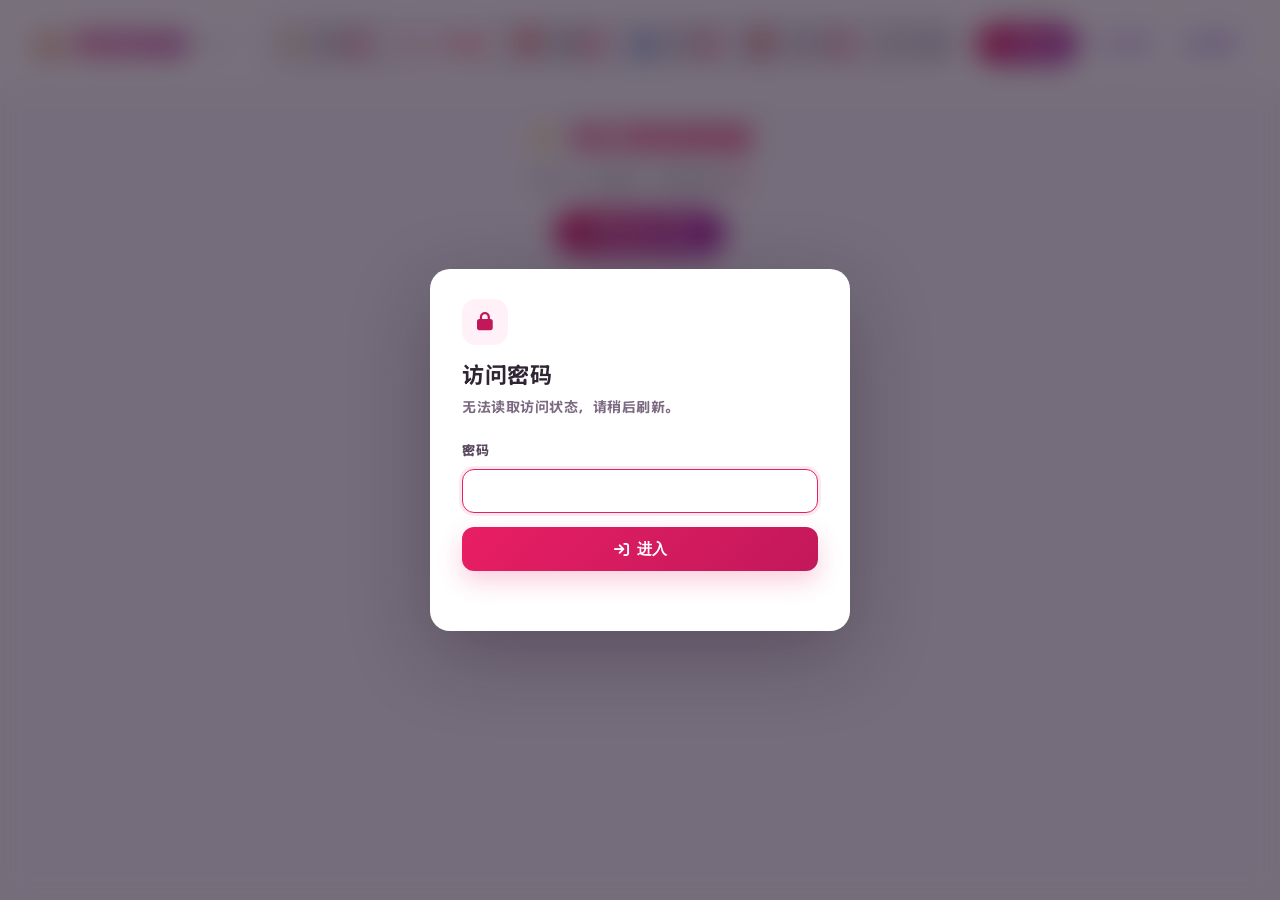
==== commit 1ee4e01b: "merge: add scheduled Qwen fallback (#14)" ====
--- a/app/web/index.html
+++ b/app/web/index.html
@@ -2341,6 +2341,298 @@
   }
 }
 
+/* ===== Xiaohongshu outfit favorites library ===== */
+.xfav-section {
+  display: block;
+  max-width: 1280px;
+  margin: 0 auto;
+}
+.xfav-section.hidden { display: none; }
+.xfav-head {
+  display: flex;
+  flex-wrap: wrap;
+  align-items: center;
+  justify-content: space-between;
+  gap: 12px;
+  margin-bottom: 12px;
+}
+.xfav-head h2 {
+  display: inline-flex;
+  align-items: center;
+  gap: 8px;
+  color: #4a335f;
+  font-size: 22px;
+  font-weight: 800;
+  line-height: 1.2;
+}
+.xfav-subtabs {
+  display: inline-flex;
+  gap: 4px;
+  padding: 3px;
+  border: 1px solid rgba(218, 207, 226, 0.9);
+  border-radius: 18px;
+  background: #eee9f2;
+}
+.xfav-subtab {
+  display: inline-flex;
+  align-items: center;
+  gap: 6px;
+  min-height: 36px;
+  padding: 6px 14px;
+  border: none;
+  border-radius: 14px;
+  background: transparent;
+  color: #817986;
+  font-size: 13px;
+  font-weight: 800;
+  cursor: pointer;
+  transition: background 0.18s ease, color 0.18s ease, box-shadow 0.18s ease;
+}
+.xfav-subtab.active {
+  background: #fff;
+  color: #c2185b;
+  box-shadow: 0 1px 6px rgba(82, 45, 112, 0.12);
+}
+.xfav-count {
+  min-width: 18px;
+  padding: 1px 6px;
+  border: 1px solid rgba(233, 30, 99, 0.12);
+  border-radius: 999px;
+  background: #fff;
+  color: #c2185b;
+  font-size: 11px;
+  line-height: 16px;
+  text-align: center;
+}
+.xfav-auto {
+  display: flex;
+  align-items: center;
+  justify-content: space-between;
+  gap: 12px;
+  margin-bottom: 12px;
+  padding: 10px 12px;
+  border: 1px solid rgba(224, 210, 238, 0.9);
+  border-radius: 8px;
+  background: rgba(255, 255, 255, 0.94);
+  color: #4a335f;
+  font-size: 13px;
+  font-weight: 800;
+}
+.xfav-auto-copy { min-width: 0; }
+.xfav-auto-copy small {
+  display: block;
+  margin-top: 3px;
+  color: #8b8b91;
+  font-size: 11px;
+  font-weight: 600;
+  line-height: 1.5;
+}
+.xfav-toolbar {
+  display: grid;
+  grid-template-columns: minmax(0, 1fr) auto;
+  gap: 8px;
+  margin-bottom: 8px;
+}
+.xfav-toolbar input {
+  min-width: 0;
+  padding: 10px 14px;
+  border: 1px solid #ded9dc;
+  border-radius: 22px;
+  background: #fff;
+  color: #3f3154;
+  font: inherit;
+  font-size: 14px;
+}
+.xfav-toolbar[hidden] { display: none; }
+.xfav-toolbar .btn { justify-content: center; white-space: nowrap; }
+.xfav-status {
+  min-height: 18px;
+  margin-bottom: 8px;
+  color: #7c3aed;
+  font-size: 12px;
+  font-weight: 800;
+}
+.xfav-status.error { color: #b91c1c; }
+.xfav-link-images { margin-bottom: 12px; }
+.xfav-link-images[hidden] { display: none; }
+.xfav-grid {
+  display: grid;
+  grid-template-columns: repeat(auto-fill, minmax(190px, 1fr));
+  gap: 12px;
+}
+.xfav-card {
+  display: flex;
+  flex-direction: column;
+  gap: 7px;
+  min-width: 0;
+  padding: 11px;
+  border: 1px solid rgba(224, 210, 238, 0.9);
+  border-radius: 8px;
+  background: rgba(255, 255, 255, 0.94);
+  box-shadow: 0 3px 14px rgba(82, 45, 112, 0.07);
+}
+.xfav-card.busy { opacity: 0.66; pointer-events: none; }
+.xfav-thumb {
+  position: relative;
+  display: block;
+  width: 100%;
+  aspect-ratio: 3 / 4;
+  overflow: hidden;
+  border: 1px solid rgba(231, 221, 242, 0.9);
+  border-radius: 8px;
+  background: linear-gradient(180deg, #f7f3fb, #efe8f9);
+}
+.xfav-thumb img {
+  display: block;
+  width: 100%;
+  height: 100%;
+  object-fit: cover;
+  transition: transform 0.18s ease;
+}
+.xfav-thumb:hover img { transform: scale(1.025); }
+.xfav-badge {
+  position: absolute;
+  top: 6px;
+  left: 6px;
+  padding: 3px 8px;
+  border-radius: 999px;
+  background: rgba(255, 255, 255, 0.93);
+  color: #c2185b;
+  font-size: 10px;
+  font-weight: 800;
+  box-shadow: 0 1px 6px rgba(0, 0, 0, 0.12);
+}
+.xfav-badge.reserved { color: #7c3aed; }
+.xfav-badge.history { color: #6b7280; }
+.xfav-title {
+  display: -webkit-box;
+  overflow: hidden;
+  color: #3f3154;
+  font-size: 13px;
+  font-weight: 800;
+  line-height: 1.45;
+  overflow-wrap: anywhere;
+  -webkit-box-orient: vertical;
+  -webkit-line-clamp: 2;
+}
+.xfav-meta {
+  display: flex;
+  flex-wrap: wrap;
+  align-items: center;
+  gap: 4px 8px;
+  color: #a79ab7;
+  font-size: 11px;
+  font-weight: 700;
+}
+.xfav-meta a { color: #c2185b; font-weight: 800; text-decoration: none; }
+.xfav-meta a:hover { text-decoration: underline; }
+.xfav-tags { display: flex; flex-wrap: wrap; gap: 4px; }
+.xfav-tag {
+  padding: 1px 7px;
+  border-radius: 999px;
+  background: #f7f2ff;
+  color: #7c3aed;
+  font-size: 10px;
+  font-weight: 800;
+}
+.xfav-usage {
+  display: grid;
+  gap: 2px;
+  margin: 0;
+  padding: 0;
+  color: #6b5b7b;
+  font-size: 11px;
+  list-style: none;
+}
+.xfav-usage a { color: #c2185b; font-weight: 800; text-decoration: none; }
+.xfav-usage a:hover { text-decoration: underline; }
+.xfav-note { color: #7c3aed; font-size: 11px; font-weight: 800; }
+.xfav-actions {
+  display: flex;
+  flex-wrap: wrap;
+  gap: 6px;
+  margin-top: auto;
+  padding-top: 3px;
+}
+.xfav-btn {
+  display: inline-flex;
+  flex: 1 1 0;
+  align-items: center;
+  justify-content: center;
+  gap: 4px;
+  min-width: 0;
+  min-height: 34px;
+  padding: 0 8px;
+  overflow: hidden;
+  border: 1px solid rgba(139, 92, 246, 0.22);
+  border-radius: 999px;
+  background: #f7f2ff;
+  color: #7c3aed;
+  font-size: 11px;
+  font-weight: 800;
+  line-height: 1;
+  white-space: nowrap;
+  text-overflow: ellipsis;
+  cursor: pointer;
+}
+.xfav-btn:hover { background: #f0e7ff; border-color: rgba(139, 92, 246, 0.34); }
+.xfav-btn.remove {
+  flex: 0 0 auto;
+  border-color: rgba(233, 30, 99, 0.2);
+  background: #fff7fb;
+  color: #c2185b;
+}
+.xfav-btn.remove:hover { background: #ffeaf3; border-color: rgba(233, 30, 99, 0.34); }
+.xfav-btn:disabled { cursor: default; opacity: 0.58; }
+.xfav-empty {
+  padding: 56px 20px;
+  border: 1px dashed rgba(167, 139, 250, 0.34);
+  border-radius: 8px;
+  background: rgba(255, 255, 255, 0.72);
+  color: #a78bfa;
+  font-size: 13px;
+  line-height: 1.7;
+  text-align: center;
+}
+.xfav-empty .icon { margin-bottom: 8px; font-size: 38px; line-height: 1; }
+.xhs-note-tile { position: relative; width: 132px; min-width: 0; }
+.xhs-note-tile .xhs-note-image { width: 100%; }
+.egg-theme-day-xhs-tile { position: relative; min-width: 0; }
+.egg-theme-day-xhs-tile .egg-theme-day-xhs-image { width: 100%; }
+.xhs-note-save {
+  position: absolute;
+  top: 6px;
+  right: 6px;
+  z-index: 2;
+  display: inline-flex;
+  align-items: center;
+  justify-content: center;
+  width: 34px;
+  height: 34px;
+  padding: 0;
+  border: 1px solid rgba(233, 30, 99, 0.22);
+  border-radius: 50%;
+  background: rgba(255, 255, 255, 0.95);
+  color: #c2185b;
+  font-size: 15px;
+  box-shadow: 0 2px 8px rgba(0, 0, 0, 0.16);
+  cursor: pointer;
+}
+.xhs-note-save:hover { border-color: rgba(233, 30, 99, 0.45); background: #fff7fb; }
+.xhs-note-save.saved { border-color: #e91e63; background: #e91e63; color: #fff; }
+.xhs-note-save:disabled { cursor: progress; opacity: 0.65; }
+@media (max-width: 700px) {
+  .xfav-head h2 { font-size: 20px; }
+  .xfav-auto { align-items: flex-start; }
+  .xfav-toolbar { grid-template-columns: 1fr; }
+  .xfav-toolbar .btn { width: 100%; min-height: 40px; }
+  .xfav-grid { grid-template-columns: repeat(2, minmax(0, 1fr)); gap: 10px; }
+  .xhs-note-tile { width: 116px; }
+}
+@media (max-width: 380px) {
+  .xfav-grid { grid-template-columns: 1fr; }
+}
+
 .gallery-list {
   display: flex;
   flex-direction: column;
@@ -5325,9 +5617,9 @@
   .header-left h1 { font-size: clamp(22px, 2.35vw, 26px); }
   .tabs {
     display: grid;
-    grid-template-columns: repeat(5, minmax(0, 1fr));
+    grid-template-columns: repeat(6, minmax(0, 1fr));
     justify-self: center;
-    width: min(560px, 100%);
+    width: min(620px, 100%);
     overflow: visible;
   }
   .tab {
@@ -5488,7 +5780,7 @@
   }
   .tabs {
     display: grid;
-    grid-template-columns: repeat(5, minmax(0, 1fr));
+    grid-template-columns: repeat(6, minmax(0, 1fr));
     justify-self: stretch;
     width: 100%;
     padding: 4px;
@@ -5516,13 +5808,22 @@
     text-overflow: clip;
   }
   .tab-badge {
-    min-width: 14px;
-    height: 14px;
+    /* Six tabs share the row on phones: float the count over the tab corner
+       instead of spending horizontal space on it, so labels are never clipped. */
+    position: absolute;
+    top: -3px;
+    right: -1px;
+    z-index: 1;
+    min-width: 15px;
+    height: 15px;
     font-size: 8px;
-    line-height: 14px;
+    line-height: 12px;
     padding: 0 3px;
     margin-left: 0;
-  }
+    border: 1.5px solid #eee9f2;
+    box-sizing: border-box;
+  }
+  .tab.active .tab-badge { border-color: #fff; }
   .container { padding: 16px 14px; }
   .wardrobe-head h2 { font-size: 20px; }
   .wardrobe-head { margin-bottom: 10px; }
@@ -5939,6 +6240,11 @@
     bottom: calc(78px + env(safe-area-inset-bottom));
     gap: 8px;
   }
+}
+@media (max-width: 400px) {
+  .tab-icon { font-size: 14px; }
+  .tab-text { font-size: 10px; }
+  .tab-label { gap: 1px; }
 }
 @media (max-width: 340px) {
   .header { padding-inline: 10px; gap: 9px 6px; }
@@ -8028,16 +8334,20 @@
     const gallerySec = document.getElementById('gallerySection');
     const wardrobeSec = document.getElementById('wardrobeSection');
     const groupChatSec = document.getElementById('groupChatSection');
-    const savedKnownTab = ["gallery", "today", "favorites", "wardrobe", "character", "group-chat"].includes(savedTab) ? savedTab : "today";
+    const xhsFavSec = document.getElementById('xhsFavSection');
+    const savedKnownTab = ["gallery", "today", "favorites", "wardrobe", "xhs-favorites", "character", "group-chat"].includes(savedTab) ? savedTab : "today";
     const normalizedTab = savedKnownTab === "character" ? "group-chat" : savedKnownTab;
     if (todaySec) todaySec.classList.remove('visible');
     if (gallerySec) gallerySec.classList.add('hidden');
     if (wardrobeSec) wardrobeSec.classList.add('hidden');
     if (groupChatSec) groupChatSec.classList.add('hidden');
+    if (xhsFavSec) xhsFavSec.classList.add('hidden');
     if (normalizedTab === 'today') {
       if (todaySec) todaySec.classList.add('visible');
     } else if (normalizedTab === 'wardrobe') {
       if (wardrobeSec) wardrobeSec.classList.remove('hidden');
+    } else if (normalizedTab === 'xhs-favorites') {
+      if (xhsFavSec) xhsFavSec.classList.remove('hidden');
     } else if (normalizedTab === 'group-chat') {
       if (groupChatSec) groupChatSec.classList.remove('hidden');
     } else {
@@ -8059,6 +8369,7 @@
     <button class="tab has-badge" data-tab="today" onclick="switchTab('today')"><span class="tab-label"><span class="tab-icon" aria-hidden="true">🌸</span><span class="tab-text">今日</span></span><span class="tab-badge" id="badge-today">0</span></button>
     <button class="tab has-badge" data-tab="favorites" onclick="switchTab('favorites')" title="点击切换收藏和未收藏" aria-label="收藏，点击切换收藏和未收藏"><span class="tab-label"><span class="tab-icon" aria-hidden="true">❤️</span><span class="tab-text">收藏</span></span><span class="tab-badge" id="badge-favorites">0</span></button>
     <button class="tab has-badge" data-tab="wardrobe" onclick="switchTab('wardrobe')"><span class="tab-label"><span class="tab-icon" aria-hidden="true">👗</span><span class="tab-text">衣柜</span></span><span class="tab-badge" id="badge-wardrobe">0</span></button>
+    <button class="tab has-badge" data-tab="xhs-favorites" onclick="switchTab('xhs-favorites')" title="小红书穿搭收藏夹"><span class="tab-label"><span class="tab-icon" aria-hidden="true">📕</span><span class="tab-text">小红书</span></span><span class="tab-badge" id="badge-xhs-favorites">0</span></button>
     <button class="tab" data-tab="group-chat" onclick="switchTab('group-chat')"><span class="tab-label"><span class="tab-icon" aria-hidden="true">💬</span><span class="tab-text">互动</span></span></button>
   </div>
   <div class="header-actions">
@@ -8105,6 +8416,36 @@
     </div>
     <div id="wardrobeContent">
       <div class="wardrobe-empty"><div class="icon">👗</div><p>正在打开衣柜...</p></div>
+    </div>
+  </div>
+
+  <!-- Xiaohongshu outfit favorites library (gallery-local collection) -->
+  <div class="xfav-section hidden" id="xhsFavSection">
+    <div class="xfav-head">
+      <h2><i class="fa-solid fa-bookmark" aria-hidden="true"></i><span>小红书穿搭收藏</span></h2>
+      <div class="xfav-subtabs" role="tablist" aria-label="小红书穿搭收藏视图">
+        <button type="button" class="xfav-subtab active" id="xfavTabFavorites" role="tab" aria-selected="true" onclick="setXhsFavView('favorites')">收藏池<span class="xfav-count" id="xfavCountFavorites">0</span></button>
+        <button type="button" class="xfav-subtab" id="xfavTabHistory" role="tab" aria-selected="false" onclick="setXhsFavView('history')">历史<span class="xfav-count" id="xfavCountHistory">0</span></button>
+      </div>
+    </div>
+    <div class="xfav-auto">
+      <span class="xfav-auto-copy">
+        新日程自动使用收藏
+        <small id="xfavAutoHint">开启后，新生成的日程会从未使用的收藏里挑选合适的穿搭做参考；穿搭成功生成后自动移入历史，不再被自动选中。</small>
+      </span>
+      <label class="sk-switch" for="xfavAutoSchedule" aria-label="新日程自动使用收藏的小红书穿搭">
+        <input type="checkbox" id="xfavAutoSchedule" onchange="setXhsFavAutoSchedule(this.checked)">
+        <span class="sk-switch-knob"></span>
+      </label>
+    </div>
+    <div class="xfav-toolbar" id="xfavToolbar">
+      <input type="url" id="xfavLinkInput" autocomplete="off" placeholder="粘贴小红书笔记分享链接，把里面的穿搭收藏起来" onkeydown="if(event.key==='Enter'){event.preventDefault();openXhsFavLink();}">
+      <button type="button" class="btn btn-primary" id="xfavLinkButton" onclick="openXhsFavLink()"><i class="fa-solid fa-link" aria-hidden="true"></i><span>打开笔记</span></button>
+    </div>
+    <div class="xfav-status" id="xfavStatus" role="status" aria-live="polite" aria-atomic="true"></div>
+    <div class="xhs-note-images xfav-link-images" id="xfavLinkImages" hidden></div>
+    <div id="xfavContent">
+      <div class="xfav-empty"><div class="icon">📕</div><p>正在打开小红书穿搭收藏...</p></div>
     </div>
   </div>
 
@@ -9747,6 +10088,7 @@
   document.querySelectorAll(".tab").forEach(t => t.classList.remove("active"));
   document.querySelector('.tab[data-tab="favorites"]')?.classList.add("active");
   window.galleryStorageSet('active_tab', 'favorites');
+  document.getElementById("xhsFavSection")?.classList.add("hidden");
   if (todaySec) todaySec.classList.remove("visible");
   if (gallerySec) gallerySec.classList.remove("hidden");
   if (wardrobeSec) wardrobeSec.classList.add("hidden");
@@ -13248,6 +13590,9 @@
   const activeTab = document.querySelector(".tab.active")?.dataset.tab || "";
   if (activeTab === "wardrobe") {
     renderWardrobe();
+  } else if (activeTab === "xhs-favorites") {
+    // Newly generated photos may have moved outfits into History.
+    loadXhsFavorites({ render: true, silent: true }).catch(() => null);
   } else if (activeTab === "today" || showTodayOnly) {
     renderToday();
   } else {
@@ -13465,7 +13810,8 @@
   const gallerySec = document.getElementById("gallerySection");
   const wardrobeSec = document.getElementById("wardrobeSection");
   const groupChatSec = document.getElementById("groupChatSection");
-  const allowedTabs = new Set(["gallery", "today", "favorites", "wardrobe", "group-chat"]);
+  const xhsFavSec = document.getElementById("xhsFavSection");
+  const allowedTabs = new Set(["gallery", "today", "favorites", "wardrobe", "xhs-favorites", "group-chat"]);
   if (!allowedTabs.has(tab)) tab = "today";
   const targetTab = document.querySelector(`.tab[data-tab="${tab}"]`);
   document.querySelectorAll(".tab").forEach(t => t.classList.remove("active"));
@@ -13476,8 +13822,16 @@
   if (gallerySec) gallerySec.classList.add("hidden");
   if (wardrobeSec) wardrobeSec.classList.add("hidden");
   if (groupChatSec) groupChatSec.classList.add("hidden");
-
-  if (tab === "today") {
+  if (xhsFavSec) xhsFavSec.classList.add("hidden");
+
+  if (tab === "xhs-favorites") {
+    if (xhsFavSec) xhsFavSec.classList.remove("hidden");
+    showFavoritesOnly = false;
+    showUnfavoritesOnly = false;
+    showTodayOnly = false;
+    currentTagFilter = "";
+    loadXhsFavorites({ render: true });
+  } else if (tab === "today") {
     if (todaySec) todaySec.classList.add("visible");
     showFavoritesOnly = false;
     showUnfavoritesOnly = false;
@@ -17539,6 +17893,398 @@
   }
 }
 
+// ===== Xiaohongshu outfit favorites library (gallery-local collection) =====
+// Saving here never touches the user's Xiaohongshu account; it only keeps the
+// outfit inside Portrait Gallery for later scheduling.
+let xhsFavItems = [];
+let xhsFavCounts = { favorites: 0, available: 0, reserved: 0, history: 0 };
+let xhsFavSettings = { auto_schedule: true };
+let xhsFavView = "favorites";
+let xhsFavLoadedAt = 0;
+let xhsFavLoadPromise = null;
+let xhsFavLinkNote = null;
+const xhsFavSavedKeys = new Set();
+const XHS_FAV_SEASON_LABELS = { spring: "春", summer: "夏", autumn: "秋", winter: "冬" };
+const XHS_FAV_ACTIVITY_LABELS = {
+  home: "居家", commute: "通勤", date: "约会", casual: "休闲",
+  sport: "运动", travel: "旅行", campus: "校园", party: "聚会"
+};
+
+function setXhsFavStatus(message, isError = false) {
+  const status = document.getElementById("xfavStatus");
+  if (!status) return;
+  status.textContent = message || "";
+  status.classList.toggle("error", Boolean(isError) && Boolean(message));
+}
+
+function xhsFavScheduleDate(target) {
+  const d = new Date();
+  if (target === "tomorrow") d.setDate(d.getDate() + 1);
+  const yyyy = d.getFullYear();
+  const mm = String(d.getMonth() + 1).padStart(2, "0");
+  const dd = String(d.getDate()).padStart(2, "0");
+  return `${yyyy}-${mm}-${dd}`;
+}
+
+function xhsFavNoteKey(note, imageIndex) {
+  const image = note && Array.isArray(note.images) ? note.images[imageIndex] : null;
+  const index = image && image.index != null ? image.index : imageIndex;
+  return `${(note && (note.id || note.note_url)) || ""}:${index}`;
+}
+
+function xhsFavIsSaved(note, imageIndex) {
+  if (xhsFavSavedKeys.has(xhsFavNoteKey(note, imageIndex))) return true;
+  const image = note && Array.isArray(note.images) ? note.images[imageIndex] : null;
+  const index = Number(image && image.index != null ? image.index : imageIndex);
+  const postId = note && note.id;
+  // Also consult the library itself so the state survives page reloads.
+  return Boolean(postId) && xhsFavItems.some(item => item.post_id === postId && Number(item.image_index || 0) === index);
+}
+
+function xhsFavSaveButtonHtml(source, note, imageIndex) {
+  const saved = xhsFavIsSaved(note, imageIndex);
+  const title = saved ? "已在小红书穿搭收藏夹" : "收藏这套穿搭到小红书收藏夹";
+  return `<button type="button" class="xhs-note-save${saved ? " saved" : ""}" onclick="saveXhsFavFromNote('${source}', ${imageIndex}, this)" title="${title}" aria-label="${title}"><i class="${saved ? "fa-solid" : "fa-regular"} fa-heart" aria-hidden="true"></i></button>`;
+}
+
+function markXhsFavButtonSaved(button) {
+  if (!button) return;
+  button.classList.add("saved");
+  const icon = button.querySelector("i");
+  if (icon) icon.className = "fa-solid fa-heart";
+  button.title = "已在小红书穿搭收藏夹";
+  button.setAttribute("aria-label", "已在小红书穿搭收藏夹");
+}
+
+async function saveXiaohongshuFavorite(payload, options = {}) {
+  const button = options.button || null;
+  if (button) button.disabled = true;
+  setXhsFavStatus("正在收藏这套穿搭…");
+  try {
+    const response = await fetchWithTimeout(`${API}/api/xiaohongshu/favorites`, {
+      method: "POST",
+      headers: {"Content-Type": "application/json"},
+      body: JSON.stringify(payload)
+    }, 120000, "收藏超时，请稍后重试");
+    const data = await response.json().catch(() => ({}));
+    if (!response.ok || data.error) throw new Error(data.message || data.error || `HTTP ${response.status}`);
+    const item = data.item || {};
+    if (options.key) xhsFavSavedKeys.add(options.key);
+    markXhsFavButtonSaved(button);
+    const message = data.created
+      ? "已收藏，可在「小红书」页查看"
+      : (item.collection === "history"
+        ? "这套穿搭已在历史里，不会重新加入收藏池"
+        : "这套穿搭已经在收藏夹里了");
+    showToast(message);
+    setXhsFavStatus(message);
+    // Re-render too: a save made from the link box inside the 小红书 tab must
+    // show the new card right away, not only after switching tabs.
+    await loadXhsFavorites({ render: true, silent: true, force: true });
+    return data;
+  } catch (error) {
+    const message = error && error.message ? error.message : "收藏失败";
+    showToast("收藏失败：" + message);
+    setXhsFavStatus("收藏失败：" + message, true);
+    return null;
+  } finally {
+    if (button) button.disabled = false;
+  }
+}
+
+function xhsFavActiveNote(source) {
+  return source === "themeday" ? themeDayXhsActiveNote : xiaohongshuActiveNote;
+}
+
+async function saveXhsFavFromNote(source, imageIndex, button) {
+  const note = xhsFavActiveNote(source);
+  const image = note && Array.isArray(note.images) ? note.images[imageIndex] : null;
+  if (!note || !image) return;
+  const payload = {
+    title: note.title || "",
+    author: note.author || "",
+    query: note.query || "",
+    image_url: image.url || "",
+    image_index: image.index != null ? image.index : imageIndex
+  };
+  if (note.xsec_token && note.id) {
+    payload.feed_id = note.id;
+    payload.xsec_token = note.xsec_token;
+  } else if (note.note_url) {
+    payload.note_url = note.note_url;
+  } else if (note.id) {
+    payload.feed_id = note.id;
+  } else {
+    return;
+  }
+  await saveXiaohongshuFavorite(payload, { button, key: xhsFavNoteKey(note, imageIndex) });
+}
+
+function updateXhsFavBadges() {
+  const badge = document.getElementById("badge-xhs-favorites");
+  if (badge) badge.textContent = String(xhsFavCounts.favorites || 0);
+  const fav = document.getElementById("xfavCountFavorites");
+  const hist = document.getElementById("xfavCountHistory");
+  if (fav) fav.textContent = String(xhsFavCounts.favorites || 0);
+  if (hist) hist.textContent = String(xhsFavCounts.history || 0);
+  const toggle = document.getElementById("xfavAutoSchedule");
+  if (toggle) toggle.checked = xhsFavSettings.auto_schedule !== false;
+}
+
+async function loadXhsFavorites(options = {}) {
+  const render = options.render === true;
+  if (xhsFavLoadPromise) {
+    await xhsFavLoadPromise;
+    if (render) renderXhsFavorites();
+    return xhsFavItems;
+  }
+  if (options.silent && !options.force && Date.now() - xhsFavLoadedAt < 3000) {
+    if (render) renderXhsFavorites();
+    return xhsFavItems;
+  }
+  const run = (async () => {
+    try {
+      const response = await fetchWithTimeout(`${API}/api/xiaohongshu/favorites?collection=all`, {}, 30000, "加载小红书收藏超时");
+      const data = await readGalleryApiJson(response);
+      xhsFavItems = Array.isArray(data.items) ? data.items : [];
+      xhsFavCounts = Object.assign({ favorites: 0, available: 0, reserved: 0, history: 0 }, data.counts || {});
+      xhsFavSettings = Object.assign({ auto_schedule: true }, data.settings || {});
+      xhsFavLoadedAt = Date.now();
+      updateXhsFavBadges();
+    } catch (error) {
+      if (!options.silent) setXhsFavStatus("加载失败：" + error.message, true);
+    }
+  })();
+  xhsFavLoadPromise = run;
+  try {
+    await run;
+  } finally {
+    xhsFavLoadPromise = null;
+  }
+  if (render) renderXhsFavorites();
+  return xhsFavItems;
+}
+
+function setXhsFavView(view) {
+  xhsFavView = view === "history" ? "history" : "favorites";
+  const favTab = document.getElementById("xfavTabFavorites");
+  const histTab = document.getElementById("xfavTabHistory");
+  if (favTab) {
+    favTab.classList.toggle("active", xhsFavView === "favorites");
+    favTab.setAttribute("aria-selected", String(xhsFavView === "favorites"));
+  }
+  if (histTab) {
+    histTab.classList.toggle("active", xhsFavView === "history");
+    histTab.setAttribute("aria-selected", String(xhsFavView === "history"));
+  }
+  renderXhsFavorites();
+}
+
+function xhsFavCardHtml(item) {
+  const id = escapeAttr(item.id || "");
+  const isHistory = item.collection === "history";
+  const reservations = Array.isArray(item.reservations) ? item.reservations : [];
+  const usage = Array.isArray(item.usage) ? item.usage : [];
+  let badgeClass = "";
+  let badgeText = "可用";
+  if (isHistory) {
+    badgeClass = "history";
+    badgeText = reservations.length ? "历史 · 已安排" : "已用过";
+  } else if (reservations.length) {
+    badgeClass = "reserved";
+    badgeText = "已预留";
+  }
+  const tags = []
+    .concat((item.seasons || []).map(key => XHS_FAV_SEASON_LABELS[key]).filter(Boolean))
+    .concat((item.activities || []).map(key => XHS_FAV_ACTIVITY_LABELS[key]).filter(Boolean))
+    .map(label => `<span class="xfav-tag">${escapeHtml(label)}</span>`).join("");
+  const reservationNote = reservations.length
+    ? `<div class="xfav-note">${reservations.map(r => `${r.mode === "manual" ? "已指定" : "已预留"} ${escapeHtml(String(r.schedule_date || "").slice(5))}`).join("、")}</div>`
+    : "";
+  const usageHtml = isHistory && usage.length
+    ? `<ul class="xfav-usage">${usage.slice(-3).reverse().map(entry => `<li>${escapeHtml(entry.schedule_date || "")} · ${entry.mode === "manual" ? "手动指定" : "自动选用"}${entry.image_url ? ` · <a href="${escapeAttr(entry.image_url)}" target="_blank" rel="noopener">查看成图</a>` : ""}</li>`).join("")}${usage.length > 3 ? `<li>共穿过 ${usage.length} 次</li>` : ""}</ul>`
+    : "";
+  const sourceLink = item.post_url
+    ? `<a href="${escapeAttr(item.post_url)}" target="_blank" rel="noopener noreferrer" title="打开小红书原帖">原帖 <i class="fa-solid fa-arrow-up-right-from-square" aria-hidden="true"></i></a>`
+    : "";
+  const imageNumber = Number(item.image_index || 0) + 1;
+  const savedDay = String(item.saved_at || "").slice(0, 10);
+  const wearVerb = isHistory ? "再穿" : "穿这套";
+  const wearButtons = ["today", "tomorrow"].map(target => {
+    const label = target === "tomorrow" ? "明天" : "今天";
+    return `<button type="button" class="xfav-btn" onclick="wearXhsFavorite('${id}', '${target}')" title="${isHistory ? "再次" : ""}把这套穿搭指定为${label}的参考" aria-label="${wearVerb}：${label}"><i class="fa-solid fa-shirt" aria-hidden="true"></i>${label}${isHistory ? "再穿" : "穿"}</button>`;
+  }).join("");
+  const removeButton = !isHistory && !reservations.length
+    ? `<button type="button" class="xfav-btn remove" onclick="removeXhsFavorite('${id}')" title="从收藏夹移除" aria-label="从收藏夹移除"><i class="fa-regular fa-trash-can" aria-hidden="true"></i></button>`
+    : "";
+  const image = item.preview_url
+    ? `<img src="${escapeAttr(item.preview_url)}" alt="${escapeAttr(item.title || "小红书穿搭")}" loading="lazy" decoding="async">`
+    : "";
+  return `
+    <div class="xfav-card" data-xhs-fav-id="${id}">
+      <a class="xfav-thumb" href="${escapeAttr(item.preview_url || "#")}" target="_blank" rel="noopener" title="查看大图">
+        ${image}
+        <span class="xfav-badge ${badgeClass}">${badgeText}</span>
+      </a>
+      <div class="xfav-title" title="${escapeAttr(item.title || "")}">${escapeHtml(item.title || "小红书穿搭")}</div>
+      <div class="xfav-meta">
+        <span>${escapeHtml(item.author || "小红书用户")}</span>
+        ${imageNumber > 0 && item.post_id ? `<span>第 ${imageNumber} 张图</span>` : ""}
+        ${sourceLink}
+      </div>
+      <div class="xfav-meta"><span>收藏于 ${escapeHtml(savedDay)}</span>${item.save_count > 1 ? `<span>重复收藏 ${item.save_count} 次</span>` : ""}</div>
+      ${tags ? `<div class="xfav-tags">${tags}</div>` : ""}
+      ${reservationNote}
+      ${usageHtml}
+      <div class="xfav-actions">${wearButtons}${removeButton}</div>
+    </div>`;
+}
+
+function renderXhsFavorites() {
+  const content = document.getElementById("xfavContent");
+  if (!content) return;
+  updateXhsFavBadges();
+  const toolbar = document.getElementById("xfavToolbar");
+  const linkImages = document.getElementById("xfavLinkImages");
+  if (toolbar) toolbar.hidden = xhsFavView !== "favorites";
+  if (linkImages && xhsFavView !== "favorites") linkImages.hidden = true;
+  const items = xhsFavItems.filter(item => item.collection === xhsFavView);
+  if (!items.length) {
+    content.innerHTML = xhsFavView === "history"
+      ? `<div class="xfav-empty"><div class="icon">🕘</div><p>还没有用过的穿搭。<br>收藏的穿搭成功生成图片后，会自动移到这里；这里的穿搭不会再被自动选中，但可以随时手动「再穿」。</p></div>`
+      : `<div class="xfav-empty"><div class="icon">📕</div><p>还没有收藏的小红书穿搭。<br>在「穿搭生成」的小红书搜索或日程彩蛋的主题日里点图片上的 ♡，<br>或在上方粘贴笔记链接来收藏。</p></div>`;
+    return;
+  }
+  content.innerHTML = `<div class="xfav-grid">${items.map(xhsFavCardHtml).join("")}</div>`;
+}
+
+async function openXhsFavLink() {
+  const input = document.getElementById("xfavLinkInput");
+  const button = document.getElementById("xfavLinkButton");
+  const container = document.getElementById("xfavLinkImages");
+  const url = input ? input.value.trim() : "";
+  if (!url) {
+    setXhsFavStatus("请粘贴小红书笔记链接", true);
+    return;
+  }
+  if (button) button.disabled = true;
+  setXhsFavStatus("正在打开小红书笔记…");
+  if (container) { container.hidden = true; container.innerHTML = ""; }
+  try {
+    const response = await fetchWithTimeout(`${API}/api/xiaohongshu/note-url`, {
+      method: "POST",
+      headers: {"Content-Type": "application/json"},
+      body: JSON.stringify({ url })
+    }, 100000, "打开超时：请稍后再试");
+    const data = await response.json().catch(() => ({}));
+    if (!response.ok || data.error) throw new Error(data.message || data.error || `HTTP ${response.status}`);
+    data.note_url = url;
+    xhsFavLinkNote = data;
+    const images = Array.isArray(data.images) ? data.images : [];
+    if (container) {
+      container.innerHTML = images.map((image, imageIndex) => {
+        const saved = xhsFavIsSaved(data, imageIndex);
+        return `
+        <div class="xhs-note-tile">
+          <button type="button" class="xhs-note-image" onclick="saveXhsFavFromLinkImage(${imageIndex}, this)" title="收藏这一张的穿搭">
+            <img src="${escapeAttr(image.url || "")}" alt="${escapeAttr(data.title || "小红书穿搭")} ${imageIndex + 1}" loading="lazy" decoding="async" referrerpolicy="no-referrer">
+            <span>${saved ? "已收藏" : "收藏这套"}</span>
+          </button>
+        </div>`;
+      }).join("");
+      container.hidden = images.length === 0;
+    }
+    setXhsFavStatus(images.length === 0
+      ? "这条笔记没有可用图片"
+      : (images.length === 1
+        ? `${data.title || "这条笔记"} · 点击图片收藏`
+        : `${data.title || "这条笔记"} · 共 ${images.length} 张图。每张图单独收藏，不会合并成一套；请点要收藏的那一张`));
+  } catch (error) {
+    setXhsFavStatus("打开失败：" + (error && error.message ? error.message : "未知错误"), true);
+  } finally {
+    if (button) button.disabled = false;
+  }
+}
+
+async function saveXhsFavFromLinkImage(imageIndex, button) {
+  const note = xhsFavLinkNote;
+  const image = note && Array.isArray(note.images) ? note.images[imageIndex] : null;
+  if (!note || !image) return;
+  const data = await saveXiaohongshuFavorite({
+    note_url: note.note_url,
+    image_url: image.url || "",
+    image_index: image.index != null ? image.index : imageIndex,
+    title: note.title || "",
+    author: note.author || ""
+  }, { button, key: xhsFavNoteKey(note, imageIndex) });
+  if (data && button) {
+    const label = button.querySelector("span");
+    if (label) label.textContent = "已收藏";
+  }
+}
+
+async function wearXhsFavorite(favoriteId, target) {
+  const label = target === "tomorrow" ? "明天" : "今天";
+  const card = document.querySelector(`[data-xhs-fav-id="${CSS.escape(favoriteId)}"]`);
+  if (card) card.classList.add("busy");
+  try {
+    const response = await fetchWithTimeout(`${API}/api/xiaohongshu/favorites/${encodeURIComponent(favoriteId)}/wear`, {
+      method: "POST",
+      headers: {"Content-Type": "application/json"},
+      body: JSON.stringify({ schedule_date: xhsFavScheduleDate(target) })
+    }, 60000, "指定超时，请稍后重试");
+    const data = await response.json().catch(() => ({}));
+    if (!response.ok || data.error) throw new Error(data.message || data.error || `HTTP ${response.status}`);
+    const message = `已把这套穿搭指定为${label}的参考；图片生成成功后会记入历史`;
+    showToast(message);
+    setXhsFavStatus(message);
+  } catch (error) {
+    const message = "指定失败：" + (error && error.message ? error.message : "未知错误");
+    showToast(message);
+    setXhsFavStatus(message, true);
+  } finally {
+    await loadXhsFavorites({ render: true, silent: true, force: true });
+  }
+}
+
+async function removeXhsFavorite(favoriteId) {
+  if (!window.confirm("从收藏夹移除这套穿搭？（只会移除画廊里的收藏，不影响小红书）")) return;
+  const card = document.querySelector(`[data-xhs-fav-id="${CSS.escape(favoriteId)}"]`);
+  if (card) card.classList.add("busy");
+  try {
+    const response = await fetchWithTimeout(`${API}/api/xiaohongshu/favorites/${encodeURIComponent(favoriteId)}`, {
+      method: "DELETE"
+    }, 30000, "移除超时，请稍后重试");
+    const data = await response.json().catch(() => ({}));
+    if (!response.ok || data.error) {
+      throw new Error(data.error === "reserved" ? "已被日程预留，暂时不能移除" : (data.message || data.error || `HTTP ${response.status}`));
+    }
+    showToast("已从收藏夹移除");
+  } catch (error) {
+    showToast("移除失败：" + (error && error.message ? error.message : "未知错误"));
+  } finally {
+    await loadXhsFavorites({ render: true, silent: true, force: true });
+  }
+}
+
+async function setXhsFavAutoSchedule(enabled) {
+  const toggle = document.getElementById("xfavAutoSchedule");
+  try {
+    const response = await fetchWithTimeout(`${API}/api/xiaohongshu/favorites/settings`, {
+      method: "POST",
+      headers: {"Content-Type": "application/json"},
+      body: JSON.stringify({ auto_schedule: Boolean(enabled) })
+    }, 30000, "保存超时，请稍后重试");
+    const data = await response.json().catch(() => ({}));
+    if (!response.ok || data.error) throw new Error(data.message || data.error || `HTTP ${response.status}`);
+    xhsFavSettings = Object.assign({}, xhsFavSettings, data);
+    showToast(enabled ? "新日程会优先从收藏里挑选穿搭" : "新日程不再自动使用收藏的穿搭");
+  } catch (error) {
+    if (toggle) toggle.checked = xhsFavSettings.auto_schedule !== false;
+    showToast("保存失败：" + (error && error.message ? error.message : "未知错误"));
+  }
+}
+
 function setXiaohongshuSearchStatus(message) {
   const element = document.getElementById("xhsSearchStatus");
   if (!element) return;
@@ -17891,13 +18637,18 @@
     });
     const data = await response.json().catch(() => ({}));
     if (!response.ok || data.error) throw new Error(data.message || data.error || `HTTP ${response.status}`);
+    data.xsec_token = item.xsec_token || "";
+    data.query = (document.getElementById("xhsSearchKeyword")?.value || "").trim();
     xiaohongshuActiveNote = data;
     const images = Array.isArray(data.images) ? data.images : [];
     container.innerHTML = images.map((image, imageIndex) => `
-      <button type="button" class="xhs-note-image" onclick="importXiaohongshuOutfit(${imageIndex})" title="设为穿搭参考图">
-        <img src="${escapeAttr(image.url || "")}" alt="${escapeAttr(data.title || "小红书穿搭")} ${imageIndex + 1}" loading="lazy" decoding="async" referrerpolicy="no-referrer">
-        <span>使用这张图</span>
-      </button>`).join("");
+      <div class="xhs-note-tile">
+        <button type="button" class="xhs-note-image" onclick="importXiaohongshuOutfit(${imageIndex})" title="设为穿搭参考图">
+          <img src="${escapeAttr(image.url || "")}" alt="${escapeAttr(data.title || "小红书穿搭")} ${imageIndex + 1}" loading="lazy" decoding="async" referrerpolicy="no-referrer">
+          <span>使用这张图</span>
+        </button>
+        ${xhsFavSaveButtonHtml("search", data, imageIndex)}
+      </div>`).join("");
     container.hidden = images.length === 0;
     setXiaohongshuSearchStatus(images.length ? `${data.title || item.title} · ${images.length} 张图片` : "这条笔记没有可用图片");
   } catch (error) {
@@ -18333,6 +19084,7 @@
       // Default to saved tab or today
       const savedTab = window.galleryStorageGet('active_tab', 'today');
       loadWardrobe({ render: savedTab === 'wardrobe', silent: true }).catch(() => null);
+      if (savedTab !== 'xhs-favorites') loadXhsFavorites({ silent: true }).catch(() => null);
       if (options.skipTabSwitch) renderActivePhotoView();
       else switchTab(savedTab);
     }
@@ -21243,9 +21995,11 @@
   if (!container) return;
   var images = Array.isArray(data.images) ? data.images : [];
   container.innerHTML = images.map(function(image, imageIndex) {
-    return '<button type="button" class="egg-theme-day-xhs-image" onclick="chooseThemeDayXhsImage(' + imageIndex + ')" title="设为' + (selectedThemeDayTarget === 'tomorrow' ? '第二天' : '当天') + '日程穿搭">' +
+    return '<div class="egg-theme-day-xhs-tile">' +
+      '<button type="button" class="egg-theme-day-xhs-image" onclick="chooseThemeDayXhsImage(' + imageIndex + ')" title="设为' + (selectedThemeDayTarget === 'tomorrow' ? '第二天' : '当天') + '日程穿搭">' +
       '<img src="' + escapeAttr(image.url || '') + '" alt="' + escapeAttr(data.title || '小红书穿搭') + '" loading="lazy" referrerpolicy="no-referrer">' +
-      '<span>设为' + (selectedThemeDayTarget === 'tomorrow' ? '第二天' : '当天') + '穿搭</span></button>';
+      '<span>设为' + (selectedThemeDayTarget === 'tomorrow' ? '第二天' : '当天') + '穿搭</span></button>' +
+      xhsFavSaveButtonHtml('themeday', data, imageIndex) + '</div>';
   }).join('');
 }
 
@@ -21267,6 +22021,8 @@
     });
     var data = await response.json().catch(function() { return {}; });
     if (!response.ok || data.error) throw new Error(data.message || data.error || 'HTTP ' + response.status);
+    data.xsec_token = item.xsec_token || '';
+    data.query = (document.getElementById('eggThemeDayXhsKeyword') || {}).value || '';
     themeDayXhsActiveNote = data;
     var images = Array.isArray(data.images) ? data.images : [];
     renderThemeDayXhsNoteImages(data);
@@ -21302,6 +22058,7 @@
     });
     var data = await response.json().catch(function() { return {}; });
     if (!response.ok || data.error) throw new Error(data.message || data.error || 'HTTP ' + response.status);
+    data.note_url = url;
     themeDayXhsActiveNote = data;
     themeDayXhsResults = [];
     renderThemeDayXhsResults();
